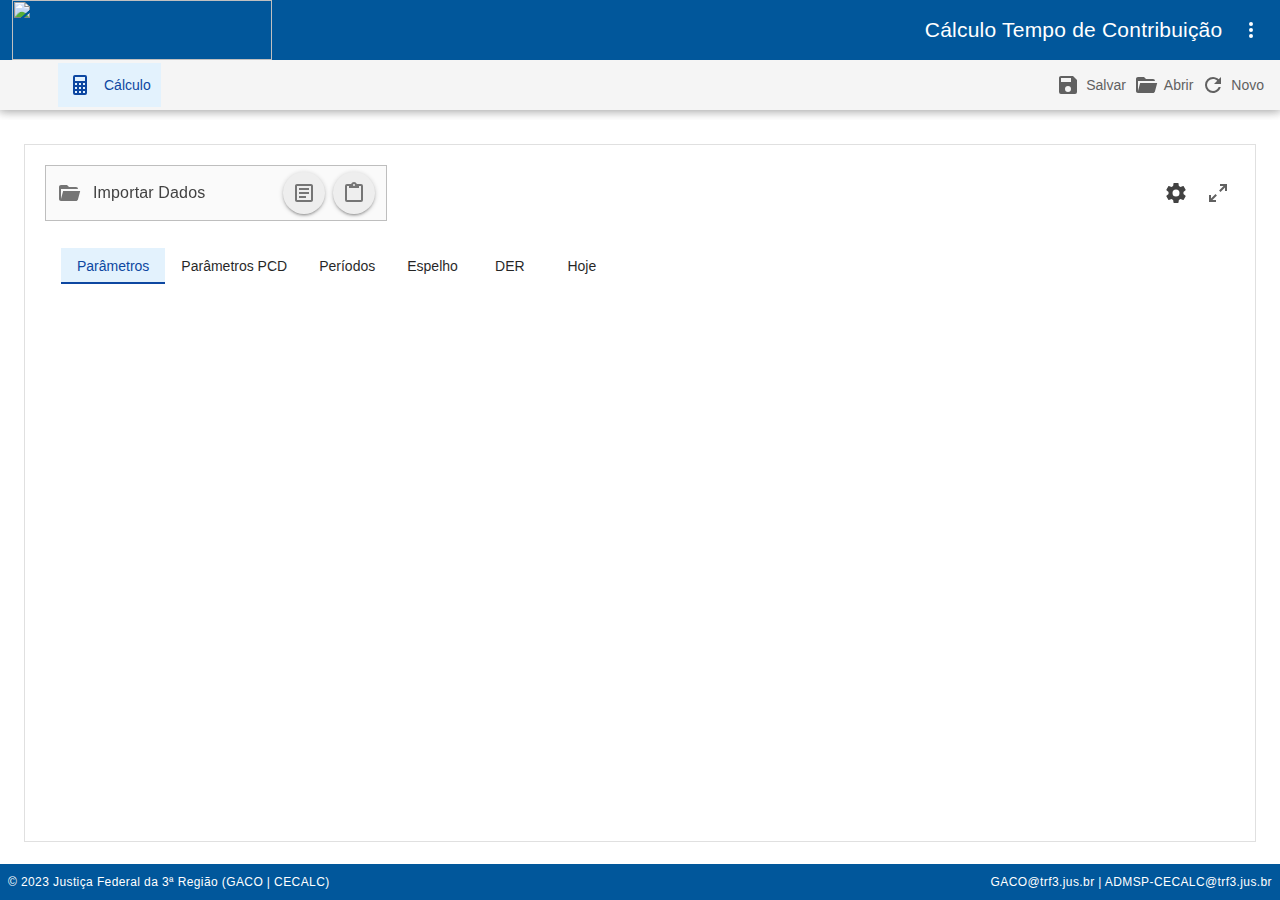
==== index.html @ f508c833 "Atualização" ====
<!DOCTYPE html>
<html  lang="en-US" dir="ltr">
<head><meta charset="utf-8">
<meta name="viewport" content="width=device-width, initial-scale=1">
<link rel="preload" as="fetch" crossorigin="anonymous" href="/teste/_payload.json">
<style>.cecalc-planilha-celula-booleana[data-v-ed1c78bf]{align-items:center;cursor:pointer;display:inline-flex;justify-content:center}</style>
<style>@charset "UTF-8";.cecalc-planilha-celula-opcoes-selecionada[data-v-cf69ca9e]{align-items:center;cursor:pointer;display:inline-flex;justify-content:space-between}.cecalc-planilha-celula-opcoes-selecionada .placeholder[data-v-cf69ca9e]{color:#757575}.cecalc-planilha-celula-opcoes-selecionada .placeholder[data-v-cf69ca9e]:after{content:"-"}.cecalc-planilha-celula-opcoes-selecionada .icone-editar[data-v-cf69ca9e]:before{background-color:#eee;border:1px solid #bdbdbd;color:#757575;content:"☰";cursor:pointer;display:inline-block;font-size:.7rem;height:1.2rem;line-height:1rem;margin-left:.5rem;margin-top:-.2rem;padding:.1rem .2rem;text-align:center;vertical-align:middle;width:1.5rem}div.cecalc-planilha-celula-opcoes-menu[data-v-cf69ca9e]{background-color:#f9f9f9;border-radius:0;box-shadow:0 2px 4px 0 rgba(0,0,0,.2);margin:0;overflow-y:auto;padding:0;position:fixed;z-index:10}div.cecalc-planilha-celula-opcoes-menu ul[data-v-cf69ca9e]{margin:0;padding:0}div.cecalc-planilha-celula-opcoes-menu ul li[data-v-cf69ca9e]{align-items:center;cursor:pointer;display:flex;float:left;margin:0;outline:none;padding:4px 8px;text-align:left;width:100%}div.cecalc-planilha-celula-opcoes-menu ul li[data-v-cf69ca9e]:focus,div.cecalc-planilha-celula-opcoes-menu ul li[data-v-cf69ca9e]:hover{background-color:#e0e0e0}div.cecalc-planilha-celula-opcoes-menu ul li .placeholder[data-v-cf69ca9e]{color:#757575}div.cecalc-planilha-celula-opcoes-menu ul li .placeholder[data-v-cf69ca9e]:after{content:"- nenhuma -"}</style>
<style>.cecalc-input-container[data-v-a390fe33]{height:100%;margin:0;padding:0;position:relative;width:100%}.cecalc-input-container .cecalc-input[data-v-a390fe33]{background-color:#fff;border:none;box-sizing:border-box;height:100%;margin:0;outline:none;padding:0;width:100%}.cecalc-input-container .cecalc-input.erro[data-v-a390fe33]{background-color:#feebee}.cecalc-input-container .cecalc-mensagem-erro[data-v-a390fe33]{color:#b31622;font-size:xx-small;margin:-8px 0 0;padding:0;position:absolute;right:0;top:100%}</style>
<style>@charset "UTF-8";td.erro[data-v-e3ed553c]{background:#feebee!important}td.erro div[data-v-e3ed553c]{background:#feebee;color:#bd001d;font-weight:700;outline:none;position:relative;text-align:left}td.erro div[data-v-e3ed553c]:after{content:"◥";margin-right:-1px;margin-top:-5px;position:absolute;right:0;top:0}td.editando[data-v-e3ed553c]{background:#fff!important;position:relative}</style>
<style>.item-menu[data-v-ee2a66df]:hover{background-color:#e0e0e0}</style>
<style>@charset "UTF-8";div.cecalc-planilha-externo{overflow:visible}div.cecalc-planilha-container{--cecalc-planilha-font-family:arial,helvetica,sans-serif;--cecal-planilha-font-size:0.75rem;--cecalc-planilha-borda-cor:rgba(0,0,0,.12);--cecalc-planilha-borda-espessura:1px;--cecalc-planilha-th-simples-bg:#f0f0f0;--cecalc-planilha-th-simples-txt:#000;--cecalc-planilha-th-coluna-editavel-bg:#6cb5f4;--cecalc-planilha-th-coluna-editavel-txt:#000;--cecalc-planilha-th-coluna-calculada-bg:#fcb755;--cecalc-planilha-th-coluna-calculada-txt:#000;--cecalc-planilha-td-coluna-editavel-bg-par:#bddefa;--cecalc-planilha-td-coluna-editavel-bg-impar:#e4f2fd;--cecalc-planilha-td-coluna-editavel-txt:#000;--cecalc-planilha-td-coluna-calculada-bg-par:#fde0b4;--cecalc-planilha-td-coluna-calculada-bg-impar:#fef3e1;--cecalc-planilha-td-coluna-calculada-txt:#000;--cecalc-planilha-td-simples-bg-par:#eee;--cecalc-planilha-td-simples-bg-impar:#fafafa;--cecalc-planilha-td-simples-txt:#000;--cecalc-planilha-td-desconsiderado-bg-par:#bdbdbd;--cecalc-planilha-td-desconsiderado-bg-impar:#bdbdbd;--cecalc-planilha-td-desconsiderado-txt:#000;--cecalc-planilha-td-desabilitado-bg-par:#fafafa;--cecalc-planilha-td-desabilitado-bg-impar:#fafafa;--cecalc-planilha-td-desabilitado-txt:#bdbdbd;--cecalc-planilha-td-valor-modificado-bg:#fdeb4b;--cecalc-planilha-td-valor-modificado-txt:#000;--cecalc-planilha-td-valor-incluido-bg:#c7ff2e;--cecalc-planilha-td-valor-incluido-txt:#000;--cecalc-planilha-td-atencao-bg:#fef3e1;--cecalc-planilha-td-atencao-txt:#000;--cecalc-planilha-td-verificado-bg:#e8f5e9;--cecalc-planilha-td-verificado-txt:#000;--cecalc-planilha-selecionado-bg:#94caf7;--caixa-selecao-borda-cor:#165799;--caixa-selecao-borda-espessura:4px;--mascara-celula-ativa-width:0px;--mascara-celula-ativa-height:0px;box-sizing:border-box;margin:0;max-width:100%;overflow:scroll;padding:0;position:relative;z-index:0}div.cecalc-planilha-container table{background:#fff;border-collapse:separate;border-left:var(--cecalc-planilha-borda-espessura) solid var(--cecalc-planilha-borda-cor);border-spacing:0;font-family:var(--cecalc-planilha-font-family);font-size:var(--cecal-planilha-font-size);margin:0;padding:0;table-layout:fixed;-webkit-user-select:none;-moz-user-select:none;user-select:none}div.cecalc-planilha-container table tbody tr th,div.cecalc-planilha-container table tfoot tr th,div.cecalc-planilha-container table thead tr th{background:var(--cecalc-planilha-th-simples-bg);color:var(--cecalc-planilha-th-simples-txt);cursor:pointer;padding:4px 8px;text-align:center;white-space:nowrap}div.cecalc-planilha-container table thead tr th{border-top:var(--cecalc-planilha-borda-espessura) solid var(--cecalc-planilha-borda-cor)}div.cecalc-planilha-container table tbody tr th,div.cecalc-planilha-container table tfoot tr th,div.cecalc-planilha-container table thead tr th{border-bottom:var(--cecalc-planilha-borda-espessura) solid var(--cecalc-planilha-borda-cor);border-right:var(--cecalc-planilha-borda-espessura) solid var(--cecalc-planilha-borda-cor)}div.cecalc-planilha-container table tbody tr th,div.cecalc-planilha-container table tfoot tr th{font-weight:400}div.cecalc-planilha-container table tbody tr td,div.cecalc-planilha-container table tfoot tr td{background:var(--cecalc-planilha-th-simples-bg);border-bottom:var(--cecalc-planilha-borda-espessura) solid var(--cecalc-planilha-borda-cor);border-right:var(--cecalc-planilha-borda-espessura) solid var(--cecalc-planilha-borda-cor);color:var(--cecalc-planilha-td-simples-txt);cursor:default;outline:none;padding:4px 8px;text-align:center;white-space:nowrap}div.cecalc-planilha-container table tbody tr td.cecalc-planilha-coluna-editavel,div.cecalc-planilha-container table tfoot tr td.cecalc-planilha-coluna-editavel{padding:0}div.cecalc-planilha-container table tbody tr td.cecalc-planilha-coluna-editavel div,div.cecalc-planilha-container table tfoot tr td.cecalc-planilha-coluna-editavel div{box-sizing:border-box;height:100%;padding:4px 8px;width:100%}div.cecalc-planilha-container table tbody tr td.cecalc-planilha-coluna-editavel div:focus,div.cecalc-planilha-container table tfoot tr td.cecalc-planilha-coluna-editavel div:focus{outline:none}div.cecalc-planilha-container table tfoot tr td.ativa,div.cecalc-planilha-container table tfoot tr td.ativa input{background-color:#e4f2fd!important}div.cecalc-planilha-container thead tr th{position:sticky;top:0;z-index:2}div.cecalc-planilha-container thead tr th.cecalc-planilha-coluna-fixa{left:0;position:sticky;z-index:3}div.cecalc-planilha-container tbody tr th.cecalc-planilha-coluna-fixa,div.cecalc-planilha-container tfoot tr th.cecalc-planilha-coluna-fixa{left:0;position:sticky;z-index:2}div.cecalc-planilha-container thead tr th:first-of-type{color:#bdbdbd;font-size:1rem;line-height:1rem;padding:2px 4px;text-align:right;vertical-align:bottom}div.cecalc-planilha-container thead tr th:first-of-type:after{content:"◢"}div.cecalc-planilha-container thead tr th:first-of-type:hover{color:#9e9e9e}div.cecalc-planilha-container thead tr th.cecalc-planilha-coluna-editavel{background-color:var(--cecalc-planilha-th-coluna-editavel-bg);color:var(--cecalc-planilha-th-coluna-editavel-txt)}div.cecalc-planilha-container thead tr th.cecalc-planilha-coluna-calculada{background-color:var(--cecalc-planilha-th-coluna-calculada-bg);color:var(--cecalc-planilha-th-coluna-calculada-txt)}div.cecalc-planilha-container tbody tr th:first-of-type,div.cecalc-planilha-container tfoot tr th:first-of-type{min-width:20px;text-align:right}div.cecalc-planilha-container tbody tr:nth-child(2n) td{background-color:var(--cecalc-planilha-td-simples-bg-par)}div.cecalc-planilha-container tbody tr:nth-child(2n) td.cecalc-planilha-coluna-editavel{background-color:var(--cecalc-planilha-td-coluna-editavel-bg-par);color:var(--cecalc-planilha-td-coluna-editavel-txt)}div.cecalc-planilha-container tbody tr:nth-child(2n) td.cecalc-planilha-coluna-calculada{background-color:var(--cecalc-planilha-td-coluna-calculada-bg-par);color:var(--cecalc-planilha-td-coluna-calculada-txt)}div.cecalc-planilha-container tbody tr:nth-child(2n) td.cecalc-planilha-celula-nao-editavel{background-color:var(--cecalc-planilha-td-simples-bg-par);color:var(--cecalc-planilha-td-simples-txt)}div.cecalc-planilha-container tbody tr:nth-child(2n) td.cecalc-planilha-celula-valor-modificado{background-color:var(--cecalc-planilha-td-valor-modificado-bg)!important;color:var(--cecalc-planilha-td-valor-modificado-txt)!important}div.cecalc-planilha-container tbody tr:nth-child(2n) td.cecalc-planilha-celula-valor-incluido{background-color:var(--cecalc-planilha-td-valor-incluido-bg);color:var(--cecalc-planilha-td-valor-incluido-txt)}div.cecalc-planilha-container tbody tr:nth-child(2n) td.cecalc-planilha-celula-desconsiderada{background-color:var(--cecalc-planilha-td-desconsiderado-bg-par);color:var(--cecalc-planilha-td-desconsiderado-txt)}div.cecalc-planilha-container tbody tr:nth-child(2n) td.cecalc-planilha-celula-desabilitada{background-color:var(--cecalc-planilha-td-desabilitado-bg-par);color:var(--cecalc-planilha-td-desabilitado-txt);text-decoration:line-through}div.cecalc-planilha-container tbody tr:nth-child(odd) td{background-color:var(--cecalc-planilha-td-simples-bg-impar)}div.cecalc-planilha-container tbody tr:nth-child(odd) td.cecalc-planilha-coluna-editavel{background-color:var(--cecalc-planilha-td-coluna-editavel-bg-impar);color:var(--cecalc-planilha-td-coluna-editavel-txt)}div.cecalc-planilha-container tbody tr:nth-child(odd) td.cecalc-planilha-coluna-calculada{background-color:var(--cecalc-planilha-td-coluna-calculada-bg-impar);color:var(--cecalc-planilha-td-coluna-calculada-txt)}div.cecalc-planilha-container tbody tr:nth-child(odd) td.cecalc-planilha-celula-nao-editavel{background-color:var(--cecalc-planilha-td-simples-bg-impar);color:var(--cecalc-planilha-td-simples-txt)}div.cecalc-planilha-container tbody tr:nth-child(odd) td.cecalc-planilha-celula-valor-modificado{background-color:var(--cecalc-planilha-td-valor-modificado-bg)!important;color:var(--cecalc-planilha-td-valor-modificado-txt)!important}div.cecalc-planilha-container tbody tr:nth-child(odd) td.cecalc-planilha-celula-valor-incluido{background-color:var(--cecalc-planilha-td-valor-incluido-bg);color:var(--cecalc-planilha-td-valor-incluido-txt)}div.cecalc-planilha-container tbody tr:nth-child(odd) td.cecalc-planilha-celula-desconsiderada{background-color:var(--cecalc-planilha-td-desconsiderado-bg-impar);color:var(--cecalc-planilha-td-desconsiderado-txt)}div.cecalc-planilha-container tbody tr:nth-child(odd) td.cecalc-planilha-celula-desabilitada{background-color:var(--cecalc-planilha-td-desabilitado-bg-impar);color:var(--cecalc-planilha-td-desabilitado-txt);text-decoration:line-through}div.cecalc-planilha-container tbody tr td.cecalc-planilha-celula-atencao,div.cecalc-planilha-container tbody tr th.cecalc-planilha-celula-atencao{background-color:var(--cecalc-planilha-td-atencao-bg);color:var(--cecalc-planilha-td-atencao-txt)}div.cecalc-planilha-container tbody tr td.cecalc-planilha-celula-atencao.incluir-icone:after,div.cecalc-planilha-container tbody tr th.cecalc-planilha-celula-atencao.incluir-icone:after{content:" ✸"}div.cecalc-planilha-container tbody tr td.cecalc-planilha-celula-verificada,div.cecalc-planilha-container tbody tr th.cecalc-planilha-celula-verificada{background-color:var(--cecalc-planilha-td-verificado-bg);color:var(--cecalc-planilha-td-verificada-txt)}div.cecalc-planilha-container tbody tr td.cecalc-planilha-celula-verificada.incluir-icone:after,div.cecalc-planilha-container tbody tr th.cecalc-planilha-celula-verificada.incluir-icone:after{content:" ✓"}div.cecalc-planilha-container tbody tr td.cecalc-planilha-celula-valor-elevado.incluir-icone:after,div.cecalc-planilha-container tbody tr th.cecalc-planilha-celula-valor-elevado.incluir-icone:after{content:" ◥"}div.cecalc-planilha-container tbody tr td.cecalc-planilha-celula-valor-limitado.incluir-icone:after,div.cecalc-planilha-container tbody tr th.cecalc-planilha-celula-valor-limitado.incluir-icone:after{content:" ◢"}div.cecalc-planilha-container tfoot tr:first-of-type td{background:var(--cecalc-planilha-th-simples-bg);border-bottom:var(--cecalc-planilha-borda-espessura) solid var(--cecalc-planilha-borda-cor);border-right:var(--cecalc-planilha-borda-espessura) solid var(--cecalc-planilha-borda-cor);color:var(--cecalc-planilha-th-simples-txt);font-weight:400;padding:8px 16px;text-align:center;white-space:nowrap}div.cecalc-planilha-container tfoot tr:nth-child(2) td,div.cecalc-planilha-container tfoot tr:nth-child(2) th{border-bottom:2px solid var(--caixa-selecao-borda-cor);border-top:2px solid var(--caixa-selecao-borda-cor)}div.cecalc-planilha-container tfoot tr:nth-child(2) td{background-color:var(--cecalc-planilha-td-simples-bg-par)}div.cecalc-planilha-container tfoot tr:nth-child(2) td.cecalc-planilha-coluna-editavel{background-color:var(--cecalc-planilha-td-coluna-editavel-bg-par);color:var(--cecalc-planilha-td-coluna-editavel-txt)}div.cecalc-planilha-container tfoot tr:nth-child(2) td.cecalc-planilha-coluna-calculada{background-color:var(--cecalc-planilha-td-coluna-calculada-bg-par);color:var(--cecalc-planilha-td-coluna-calculada-txt)}div.cecalc-planilha-container div.cecalc-caixa-selecao{background-color:transparent;border:var(--caixa-selecao-borda-espessura) solid var(--caixa-selecao-borda-cor);border-radius:0;box-sizing:border-box;height:0;left:0;margin:0;outline:1px solid #fff;outline-offset:-5px;padding:0;pointer-events:none;position:absolute;top:0;width:0;z-index:1}div.cecalc-planilha-container div.cecalc-caixa-selecao div.cecalc-mascara-celula-ativa{background-color:rgba(0,0,0,.25);box-sizing:border-box;height:0;left:2px;margin:0;opacity:.8;padding:0;position:absolute;top:2px;width:0;z-index:3}div.cecalc-planilha-container div.cecalc-caixa-selecao div.cecalc-alca-caixa-selecao{background-color:var(--caixa-selecao-borda-cor);border:1px solid #fff;bottom:-6px;box-sizing:border-box;cursor:crosshair;height:9px;margin:0;padding:0;pointer-events:all;position:absolute;right:-7px;width:9px}div.cecalc-planilha-container div.cecalc-caixa-selecao.copia-ativa{animation:border-dance .5s linear infinite;background:linear-gradient(90deg,var(--caixa-selecao-borda-cor) 50%,transparent 50%),linear-gradient(90deg,var(--caixa-selecao-borda-cor) 50%,transparent 50%),linear-gradient(0deg,var(--caixa-selecao-borda-cor) 50%,transparent 50%),linear-gradient(0deg,var(--caixa-selecao-borda-cor) 50%,transparent 50%);background-position:0 0,100% 100%,0 100%,100% 0;background-repeat:repeat-x,repeat-x,repeat-y,repeat-y;background-size:15px 2px,15px 2px,2px 15px,2px 15px;border:none}div.cecalc-planilha-container div.cecalc-caixa-selecao.copia-ativa div.cecalc-mascara-celula-ativa{left:5px;top:5px}div.cecalc-planilha-container div.cecalc-caixa-selecao.copia-ativa div.cecalc-alca-caixa-selecao{visibility:hidden}@keyframes border-dance{0%{background-position:0 0,100% 100%,0 100%,100% 0}to{background-position:left 15px top,right 15px bottom,left bottom 15px,right top 15px}}</style>
<style>.caixa-colagem[data-v-4b4b771a]{border:1px solid #e0e0e0;font-family:monospace;font-size:small;height:250px;outline:none!important;resize:none;width:250px}</style>
<style>.cecalc-relatorio-logo-container{align-items:center;border-bottom:1px solid #616161;display:flex;flex-direction:row;font-size:.75rem;justify-content:space-between;padding:4px 8px 8px 4px}.cecalc-relatorio-logo-container .cecalc-relatorio-logo-esquerda{align-items:center;display:flex;flex-direction:row;justify-content:flex-start}.cecalc-relatorio-logo-container .cecalc-relatorio-logo-esquerda img{height:auto;margin-right:.5rem;width:3rem}.cecalc-relatorio-logo-container .cecalc-relatorio-logo-esquerda .cecalc-relatorio-titulo-logo-texto{display:flex;flex-direction:column}</style>
<style>.cecalc-relatorio-titulo-container{align-items:center;display:flex;flex-direction:row;font-size:1.2rem;font-weight:500;justify-content:center;margin:1rem;text-align:center}</style>
<style>.cecalc-relatorio-bloco-container{padding:8px 16px}.cecalc-relatorio-bloco-container .cecalc-relatorio-bloco-titulo{font-weight:700;margin-bottom:.5rem;padding:2px 8px 0 0}.cecalc-relatorio-bloco-container .cecalc-relatorio-bloco{display:flex;flex-direction:row}.cecalc-relatorio-bloco-container .cecalc-relatorio-bloco .cecalc-relatorio-bloco-chave{color:#424242;display:flex;flex-direction:column;flex-shrink:1;font-weight:100;text-align:left}.cecalc-relatorio-bloco-container .cecalc-relatorio-bloco .cecalc-relatorio-bloco-pontos{border-bottom:1px dotted #bdbdbd;flex-grow:1;height:.85rem;margin:0 2px}.cecalc-relatorio-bloco-container .cecalc-relatorio-bloco .cecalc-relatorio-bloco-valor{color:#424242;display:flex;flex-direction:column;flex-shrink:1;font-weight:700;margin-left:4px;text-align:right}</style>
<style>.cecalc-relatorio-secao-container{border:1px solid #616161;font-size:.75rem;margin:.5rem}.cecalc-relatorio-secao-container .cecalc-relatorio-secao-titulo{background-color:#eee;font-weight:700;padding:8px 16px}.cecalc-relatorio-secao-container .cecalc-relatorio-secao-blocos{align-items:flex-start;display:flex;flex-flow:row wrap;justify-content:space-around;padding:8px 16px}.cecalc-relatorio-secao-bloco-chave{display:flex;flex-direction:column;text-align:right}.cecalc-relatorio-secao-bloco-valor{display:flex;flex-direction:column;font-weight:700;text-align:left}</style>
<style>.cecalc-relatorio-subtitulo{font-size:1rem;font-weight:700;margin:1rem .5rem;padding:4px 8px}</style>
<style>@charset "UTF-8";table.cecalc-relatorio-tabela{--cecalc-relatorio-tabela-font-family:arial,helvetica,sans-serif;--cecal-relatorio-tabela-font-size:0.75rem;--cecalc-relatorio-tabela-borda-cor:rgba(0,0,0,.12);--cecalc-relatorio-tabela-borda-espessura:1px;--cecalc-relatorio-tabela-th-bg:#bddefa;--cecalc-relatorio-tabela-th-txt:#000;--cecalc-relatorio-tabela-td-bg-par:#eee;--cecalc-relatorio-tabela-td-bg-impar:#fafafa;--cecalc-relatorio-tabela-td-txt:#000;--cecalc-relatorio-tabela-td-desabilitado-bg:#fafafa;--cecalc-relatorio-tabela-td-desabilitado-txt:#bdbdbd;--cecalc-relatorio-tabela-td-desconsiderado-bg:#bdbdbd;--cecalc-relatorio-tabela-td-desconsiderado-txt:#000;--cecalc-relatorio-tabela-td-atencao-bg:#fdebee;--cecalc-relatorio-tabela-td-atencao-txt:#b02822;--cecalc-relatorio-tabela-td-valor-modificado-bg:#fdf9c5;--cecalc-relatorio-tabela-td-valor-modificado-txt:#000;--cecalc-relatorio-tabela-tabela-td-valor-incluido-bg:#eff4c4;--cecalc-relatorio-tabela-tabela-td-valor-incluido-txt:#000;background:#fff;border-collapse:separate;border-left:var(--cecalc-relatorio-tabela-borda-espessura) solid var(--cecalc-relatorio-tabela-borda-cor);border-spacing:0;font-family:var(--cecalc-relatorio-tabela-font-family);font-size:var(--cecal-relatorio-tabela-font-size);margin:.5rem;max-width:100%;padding:0;table-layout:fixed;-webkit-user-select:none;-moz-user-select:none;user-select:none}table.cecalc-relatorio-tabela thead tr th{background:var(--cecalc-relatorio-tabela-th-bg);border-bottom:var(--cecalc-relatorio-tabela-borda-espessura) solid var(--cecalc-relatorio-tabela-borda-cor);border-right:var(--cecalc-relatorio-tabela-borda-espessura) solid var(--cecalc-relatorio-tabela-borda-cor);border-top:var(--cecalc-relatorio-tabela-borda-espessura) solid var(--cecalc-relatorio-tabela-borda-cor);color:var(--cecalc-relatorio-tabela-th-txt);padding:4px 8px;text-align:center;white-space:nowrap}table.cecalc-relatorio-tabela thead tr th .cecalc-relatorio-cabecalho-grupo{align-items:center;display:flex;flex-direction:column;justify-content:space-between;text-align:center}table.cecalc-relatorio-tabela thead tr th .cecalc-relatorio-cabecalho-grupo>div:first-child{border-bottom:var(--cecalc-relatorio-tabela-borda-espessura) solid var(--cecalc-relatorio-tabela-borda-cor);padding:1px 2px;width:100%}table.cecalc-relatorio-tabela thead tr th .cecalc-relatorio-cabecalho-grupo div:nth-child(2){align-items:center;display:flex;flex-direction:row;justify-content:space-between;text-align:center}table.cecalc-relatorio-tabela thead tr th .cecalc-relatorio-cabecalho-grupo div:nth-child(2) div{padding:1px 2px;text-align:center}table.cecalc-relatorio-tabela thead tr th .cecalc-relatorio-cabecalho-grupo div:nth-child(2) div.cecalc-relatorio-cabecalho-grupo-separador{border-left:var(--cecalc-relatorio-tabela-borda-espessura) solid var(--cecalc-relatorio-tabela-borda-cor);height:1rem;margin:0 2px;padding:0;width:0}table.cecalc-relatorio-tabela tbody tr:nth-child(2n) td,table.cecalc-relatorio-tabela tfoot tr:nth-child(2n) td{background-color:var(--cecalc-relatorio-tabela-td-bg-par);color:var(--cecalc-relatorio-tabela-td-txt)}table.cecalc-relatorio-tabela tbody tr:nth-child(odd) td,table.cecalc-relatorio-tabela tfoot tr:nth-child(odd) td{background-color:var(--cecalc-relatorio-tabela-td-bg-impar);color:var(--cecalc-relatorio-tabela-td-txt)}table.cecalc-relatorio-tabela tbody tr td,table.cecalc-relatorio-tabela tfoot tr td{border-bottom:var(--cecalc-relatorio-tabela-borda-espessura) solid var(--cecalc-relatorio-tabela-borda-cor);border-right:var(--cecalc-relatorio-tabela-borda-espessura) solid var(--cecalc-relatorio-tabela-borda-cor);color:var(--cecalc-planilha-td-simples-txt);outline:none;overflow:hidden;padding:4px 8px;text-overflow:ellipsis;white-space:nowrap}table.cecalc-relatorio-tabela tbody tr td.cecalc-relatorio-tabela-celula-gradacao,table.cecalc-relatorio-tabela tfoot tr td.cecalc-relatorio-tabela-celula-gradacao{position:relative}table.cecalc-relatorio-tabela tbody tr td.cecalc-relatorio-tabela-celula-gradacao.alta:after,table.cecalc-relatorio-tabela tfoot tr td.cecalc-relatorio-tabela-celula-gradacao.alta:after{color:#d10013;content:"◥";font-size:16px;margin-right:-1px;margin-top:-6px;position:absolute;right:0;text-align:"left";top:0;vertical-align:middle}table.cecalc-relatorio-tabela tbody tr td.cecalc-relatorio-tabela-celula-gradacao.media:after,table.cecalc-relatorio-tabela tfoot tr td.cecalc-relatorio-tabela-celula-gradacao.media:after{color:#f17e28;content:"◥";font-size:16px;margin-right:-1px;margin-top:-6px;position:absolute;right:0;text-align:"left";top:0;vertical-align:middle}table.cecalc-relatorio-tabela tbody tr td.cecalc-relatorio-tabela-celula-gradacao.baixa:after,table.cecalc-relatorio-tabela tfoot tr td.cecalc-relatorio-tabela-celula-gradacao.baixa:after{color:#356922;content:"◥";font-size:16px;margin-right:-1px;margin-top:-6px;position:absolute;right:0;text-align:"left";top:0;vertical-align:middle}table.cecalc-relatorio-tabela tbody tr td.cecalc-relatorio-tabela-celula-valor-modificado,table.cecalc-relatorio-tabela tfoot tr td.cecalc-relatorio-tabela-celula-valor-modificado{background-color:var(--cecalc-relatorio-tabela-td-valor-modificado-bg);color:var(--cecalc-relatorio-tabela-td-valor-modificado-txt)}table.cecalc-relatorio-tabela tbody tr td.cecalc-relatorio-tabela-celula-valor-incluido,table.cecalc-relatorio-tabela tfoot tr td.cecalc-relatorio-tabela-celula-valor-incluido{background-color:var(--cecalc-relatorio-tabela-tabela-td-valor-incluido-bg);color:var(--cecalc-relatorio-tabela-tabela-td-valor-incluido-txt)}table.cecalc-relatorio-tabela tbody tr td.cecalc-relatorio-tabela-celula-atencao,table.cecalc-relatorio-tabela tfoot tr td.cecalc-relatorio-tabela-celula-atencao{background-color:var(--cecalc-relatorio-tabela-td-atencao-bg)!important;color:var(--cecalc-relatorio-tabela-td-atencao-txt)!important}table.cecalc-relatorio-tabela tbody tr td.cecalc-relatorio-tabela-celula-desconsiderada,table.cecalc-relatorio-tabela tfoot tr td.cecalc-relatorio-tabela-celula-desconsiderada{background-color:var(--cecalc-relatorio-tabela-td-desconsiderado-bg)!important;color:var(--cecalc-relatorio-tabela-td-desconsiderado-txt)!important}table.cecalc-relatorio-tabela tbody tr td.cecalc-relatorio-tabela-celula-desabilitada,table.cecalc-relatorio-tabela tfoot tr td.cecalc-relatorio-tabela-celula-desabilitada{background-color:var(--cecalc-relatorio-tabela-td-desabilitado-bg);color:var(--cecalc-relatorio-tabela-td-desabilitado-txt);text-decoration:line-through}table.cecalc-relatorio-tabela tbody tr td div.cecalc-relatorio-grupo,table.cecalc-relatorio-tabela tfoot tr td div.cecalc-relatorio-grupo{align-items:center;display:flex;flex-direction:row;justify-content:space-between;text-align:right;width:100%}table.cecalc-relatorio-tabela tbody tr td div.cecalc-relatorio-grupo div.cecalc-relatorio-grupo-item,table.cecalc-relatorio-tabela tfoot tr td div.cecalc-relatorio-grupo div.cecalc-relatorio-grupo-item{text-align:right;width:1rem}</style>
<style>.vue-advanced-cropper{direction:ltr;max-height:100%;max-width:100%;position:relative;text-align:center;-webkit-user-select:none;-moz-user-select:none;user-select:none}.vue-advanced-cropper__stretcher{max-height:100%;max-width:100%;pointer-events:none;position:relative}.vue-advanced-cropper__image{max-width:none!important;position:absolute;transform-origin:center;-webkit-user-select:none;-moz-user-select:none;user-select:none}.vue-advanced-cropper__background,.vue-advanced-cropper__foreground{background:#000;left:50%;opacity:1;position:absolute;top:50%;transform:translate(-50%,-50%)}.vue-advanced-cropper__foreground{opacity:.5}.vue-advanced-cropper__boundaries{left:50%;opacity:1;position:absolute;top:50%;transform:translate(-50%,-50%)}.vue-advanced-cropper__cropper-wrapper{height:100%;width:100%}.vue-advanced-cropper__image-wrapper{height:100%;overflow:hidden;position:absolute;width:100%}.vue-advanced-cropper__stencil-wrapper{position:absolute}.vue-handler-wrapper{height:30px;position:absolute;transform:translate(-50%,-50%);width:30px}.vue-handler-wrapper__draggable{align-items:center;display:flex;height:100%;justify-content:center;width:100%}.vue-handler-wrapper--west-north{cursor:nw-resize}.vue-handler-wrapper--north{cursor:n-resize}.vue-handler-wrapper--east-north{cursor:ne-resize}.vue-handler-wrapper--east{cursor:e-resize}.vue-handler-wrapper--east-south{cursor:se-resize}.vue-handler-wrapper--south{cursor:s-resize}.vue-handler-wrapper--west-south{cursor:sw-resize}.vue-handler-wrapper--west{cursor:w-resize}.vue-handler-wrapper--disabled{cursor:auto}.vue-line-wrapper{align-items:center;background:none;display:flex;justify-content:center;position:absolute}.vue-line-wrapper--north,.vue-line-wrapper--south{height:12px;left:0;transform:translateY(-50%);width:100%}.vue-line-wrapper--north{cursor:n-resize;top:0}.vue-line-wrapper--south{cursor:s-resize;top:100%}.vue-line-wrapper--east,.vue-line-wrapper--west{height:100%;top:0;transform:translateX(-50%);width:12px}.vue-line-wrapper--east{cursor:e-resize;left:100%}.vue-line-wrapper--west{cursor:w-resize;left:0}.vue-line-wrapper--disabled{cursor:auto}.vue-bounding-box{height:100%;position:relative;width:100%}.vue-bounding-box__handler{position:absolute}.vue-bounding-box__handler--west-north{left:0;top:0}.vue-bounding-box__handler--north{left:50%;top:0}.vue-bounding-box__handler--east-north{left:100%;top:0}.vue-bounding-box__handler--east{left:100%;top:50%}.vue-bounding-box__handler--east-south{left:100%;top:100%}.vue-bounding-box__handler--south{left:50%;top:100%}.vue-bounding-box__handler--west-south{left:0;top:100%}.vue-bounding-box__handler--west{left:0;top:50%}.vue-draggable-area{position:relative}.vue-preview-result{box-sizing:border-box;height:100%;overflow:hidden;position:absolute;width:100%}.vue-preview-result__wrapper{position:absolute}.vue-preview-result__image{max-width:none!important;pointer-events:none;position:relative;transform-origin:center;-webkit-user-select:none;-moz-user-select:none;user-select:none}.vue-simple-handler{background:#fff;display:block;height:10px;width:10px}.vue-simple-line{background:none;border:0 solid hsla(0,0%,100%,.3);transition:border .5s}.vue-simple-line--north,.vue-simple-line--south{height:0;width:100%}.vue-simple-line--east,.vue-simple-line--west{height:100%;width:0}.vue-simple-line--east{border-right-width:1px}.vue-simple-line--west{border-left-width:1px}.vue-simple-line--south{border-bottom-width:1px}.vue-simple-line--north{border-top-width:1px}.vue-simple-line--hover{border-color:#fff;opacity:1}.vue-preview{box-sizing:border-box;overflow:hidden;position:relative}.vue-preview--fill,.vue-preview__wrapper{height:100%;position:absolute;width:100%}.vue-preview__image{max-width:none!important;pointer-events:none;position:absolute;transform-origin:center;-webkit-user-select:none;-moz-user-select:none;user-select:none}.vue-rectangle-stencil{box-sizing:border-box}.vue-rectangle-stencil,.vue-rectangle-stencil__preview{height:100%;position:absolute;width:100%}.vue-rectangle-stencil--movable{cursor:move}.vue-circle-stencil{box-sizing:content-box;cursor:move;height:100%;position:absolute;width:100%}.vue-circle-stencil__preview{border-radius:50%;height:100%;position:absolute;width:100%}.vue-circle-stencil--movable{cursor:move}</style>
<style>div.cecalc-relatorio-imagem-container-externo{background-color:#525659;box-sizing:border-box;margin:0;max-height:100%;overflow:scroll;padding:0}</style>
<style>.scroll-content{height:100%;overflow:scroll;width:100%}@media print{*{print-color-adjust:exact!important;-webkit-print-color-adjust:exact!important}body{overflow:visible!important;position:static}.pagebreak{page-break-before:always}.pagebreak-avoid{-moz-column-break-inside:avoid;break-inside:avoid}thead{display:table-row-group}button,input{visibility:hidden}}.cecalc-demonstrativo-pagina-container{align-items:safe start;background-color:#fff;display:flex;height:auto;justify-content:safe center;padding:0 0 20px;position:relative;width:100%}.cecalc-demonstrativo-pagina-container .cecalc-demonstrativo-pagina{box-shadow:0 4px 8px 0 rgba(0,0,0,.2),0 6px 20px 0 rgba(0,0,0,.19);padding:.5cm;width:21cm}.cecalc-demonstrativo-pagina-container.paisagem .cecalc-demonstrativo-pagina{width:29.7cm}.cecalc-demonstrativo-pagina-container .cecalc-demonstrativo-pagina-botao-container{height:0;margin-top:0;position:sticky;top:0;z-index:2}</style>
<style>@keyframes fadeIn{0%{opacity:0}to{opacity:1}}.fadeIn{animation-name:fadeIn}@keyframes fadeOut{0%{opacity:1}to{opacity:0}}.fadeOut{animation-name:fadeOut}</style>
<style>*,:after,:before{-webkit-tap-highlight-color:transparent;-moz-tap-highlight-color:transparent;box-sizing:inherit}#q-app,body,html{direction:ltr;width:100%}body.platform-ios.within-iframe,body.platform-ios.within-iframe #q-app{min-width:100%;width:100px}body,html{box-sizing:border-box;margin:0}article,aside,details,figcaption,figure,footer,header,main,menu,nav,section,summary{display:block}abbr[title]{border-bottom:none;text-decoration:underline;-webkit-text-decoration:underline dotted;text-decoration:underline dotted}img{border-style:none}code,kbd,pre,samp{font-family:monospace,monospace;font-size:1em}hr{box-sizing:content-box;height:0;overflow:visible}button,input,optgroup,select,textarea{font:inherit;font-family:inherit;margin:0}optgroup{font-weight:700}button,input,select{overflow:visible;text-transform:none}button::-moz-focus-inner,input::-moz-focus-inner{border:0;padding:0}button:-moz-focusring,input:-moz-focusring{outline:1px dotted ButtonText}fieldset{padding:.35em .75em .625em}legend{box-sizing:border-box;color:inherit;display:table;max-width:100%;padding:0;white-space:normal}progress{vertical-align:baseline}textarea{overflow:auto}input[type=search]::-webkit-search-cancel-button,input[type=search]::-webkit-search-decoration{-webkit-appearance:none}.q-icon{word-wrap:normal;fill:currentColor;box-sizing:content-box;direction:ltr;flex-shrink:0;height:1em;letter-spacing:normal;line-height:1;position:relative;text-align:center;text-transform:none;white-space:nowrap;width:1em}.q-icon:after,.q-icon:before{align-items:center;display:flex!important;height:100%;justify-content:center;width:100%}.q-icon>img,.q-icon>svg{height:100%;width:100%}.material-icons,.material-icons-outlined,.material-icons-round,.material-icons-sharp,.material-symbols-outlined,.material-symbols-rounded,.material-symbols-sharp,.q-icon{align-items:center;cursor:inherit;display:inline-flex;font-size:inherit;justify-content:center;-webkit-user-select:none;user-select:none;vertical-align:middle}.q-panel,.q-panel>div{height:100%;width:100%}.q-panel-parent{overflow:hidden;position:relative}.q-loading-bar{background:#f44336;position:fixed;transition:transform .5s cubic-bezier(0,0,.2,1),opacity .5s;z-index:9998}.q-loading-bar--top{left:0;right:0;top:0;width:100%}.q-loading-bar--bottom{bottom:0;left:0;right:0;width:100%}.q-loading-bar--right{bottom:0;height:100%;right:0;top:0}.q-loading-bar--left{bottom:0;height:100%;left:0;top:0}.q-avatar{border-radius:50%;display:inline-block;font-size:48px;height:1em;position:relative;vertical-align:middle;width:1em}.q-avatar__content{font-size:.5em;line-height:.5em}.q-avatar img:not(.q-icon):not(.q-img__image),.q-avatar__content{border-radius:inherit;height:inherit;width:inherit}.q-avatar--square{border-radius:0}.q-badge{background-color:var(--q-primary);border-radius:4px;color:#fff;font-size:12px;font-weight:400;line-height:12px;min-height:12px;padding:2px 6px;vertical-align:baseline}.q-badge--single-line{white-space:nowrap}.q-badge--multi-line{word-wrap:break-word;word-break:break-all}.q-badge--floating{cursor:inherit;position:absolute;right:-3px;top:-4px}.q-badge--transparent{opacity:.8}.q-badge--outline{background-color:transparent;border:1px solid}.q-badge--rounded{border-radius:1em}.q-banner{background:#fff;min-height:54px;padding:8px 16px}.q-banner--top-padding{padding-top:14px}.q-banner__avatar{min-width:1px!important}.q-banner__avatar>.q-avatar{font-size:46px}.q-banner__avatar>.q-icon{font-size:40px}.q-banner__actions.col-auto,.q-banner__avatar:not(:empty)+.q-banner__content{padding-left:16px}.q-banner__actions.col-all .q-btn-item{margin:4px 0 0 4px}.q-banner--dense{min-height:32px;padding:8px}.q-banner--dense.q-banner--top-padding{padding-top:12px}.q-banner--dense .q-banner__avatar>.q-avatar,.q-banner--dense .q-banner__avatar>.q-icon{font-size:28px}.q-banner--dense .q-banner__actions.col-auto,.q-banner--dense .q-banner__avatar:not(:empty)+.q-banner__content{padding-left:8px}.q-bar{background:rgba(0,0,0,.2)}.q-bar>.q-icon{margin-left:2px}.q-bar>div,.q-bar>div+.q-icon{margin-left:8px}.q-bar>.q-btn{margin-left:2px}.q-bar>.q-btn:first-child,.q-bar>.q-icon:first-child,.q-bar>div:first-child{margin-left:0}.q-bar--standard{font-size:18px;height:32px;padding:0 12px}.q-bar--standard>div{font-size:16px}.q-bar--standard .q-btn{font-size:11px}.q-bar--dense{font-size:14px;height:24px;padding:0 8px}.q-bar--dense .q-btn{font-size:8px}.q-bar--dark{background:hsla(0,0%,100%,.15)}.q-breadcrumbs__el{color:inherit}.q-breadcrumbs__el-icon{font-size:125%}.q-breadcrumbs__el-icon--with-label{margin-right:8px}[dir=rtl] .q-breadcrumbs__separator .q-icon{transform:scaleX(-1)}.q-btn{align-items:stretch;background:transparent;border:0;color:inherit;cursor:default;display:inline-flex;flex-direction:column;font-size:14px;font-weight:500;height:auto;line-height:1.715em;min-height:2.572em;outline:0;padding:4px 16px;position:relative;text-align:center;text-decoration:none;text-transform:uppercase;vertical-align:middle;width:auto}.q-btn .q-icon,.q-btn .q-spinner{font-size:1.715em}.q-btn.disabled{opacity:.7!important}.q-btn:before{border-radius:inherit;bottom:0;box-shadow:0 1px 5px rgba(0,0,0,.2),0 2px 2px rgba(0,0,0,.14),0 3px 1px -2px rgba(0,0,0,.12);content:"";display:block;left:0;position:absolute;right:0;top:0}.q-btn--actionable{cursor:pointer}.q-btn--actionable.q-btn--standard:before{transition:box-shadow .3s cubic-bezier(.25,.8,.5,1)}.q-btn--actionable.q-btn--standard.q-btn--active:before,.q-btn--actionable.q-btn--standard:active:before{box-shadow:0 3px 5px -1px rgba(0,0,0,.2),0 5px 8px rgba(0,0,0,.14),0 1px 14px rgba(0,0,0,.12)}.q-btn--no-uppercase{text-transform:none}.q-btn--rectangle{border-radius:3px}.q-btn--outline{background:transparent!important}.q-btn--outline:before{border:1px solid}.q-btn--push{border-radius:7px}.q-btn--push:before{border-bottom:3px solid rgba(0,0,0,.15)}.q-btn--push.q-btn--actionable{transition:transform .3s cubic-bezier(.25,.8,.5,1)}.q-btn--push.q-btn--actionable:before{transition:border-width .3s cubic-bezier(.25,.8,.5,1)}.q-btn--push.q-btn--actionable.q-btn--active,.q-btn--push.q-btn--actionable:active{transform:translateY(2px)}.q-btn--push.q-btn--actionable.q-btn--active:before,.q-btn--push.q-btn--actionable:active:before{border-bottom-width:0}.q-btn--rounded{border-radius:28px}.q-btn--round{border-radius:50%;min-height:3em;min-width:3em;padding:0}.q-btn--square{border-radius:0}.q-btn--flat:before,.q-btn--outline:before,.q-btn--unelevated:before{box-shadow:none}.q-btn--dense{min-height:2em;padding:.285em}.q-btn--dense.q-btn--round{min-height:2.4em;min-width:2.4em;padding:0}.q-btn--dense .on-left{margin-right:6px}.q-btn--dense .on-right{margin-left:6px}.q-btn--fab .q-icon,.q-btn--fab-mini .q-icon{font-size:24px}.q-btn--fab{min-height:56px;min-width:56px;padding:16px}.q-btn--fab .q-icon{margin:auto}.q-btn--fab-mini{min-height:40px;min-width:40px;padding:8px}.q-btn__content{transition:opacity .3s;z-index:0}.q-btn__content--hidden{opacity:0;pointer-events:none}.q-btn__progress{border-radius:inherit;z-index:0}.q-btn__progress-indicator{background:hsla(0,0%,100%,.25);transform:translateX(-100%);z-index:-1}.q-btn__progress--dark .q-btn__progress-indicator{background:rgba(0,0,0,.2)}.q-btn--flat .q-btn__progress-indicator,.q-btn--outline .q-btn__progress-indicator{background:currentColor;opacity:.2}.q-btn-dropdown--split .q-btn-dropdown__arrow-container{padding:0 4px}.q-btn-dropdown--split .q-btn-dropdown__arrow-container.q-btn--outline{border-left:1px solid}.q-btn-dropdown--split .q-btn-dropdown__arrow-container:not(.q-btn--outline){border-left:1px solid hsla(0,0%,100%,.3)}.q-btn-dropdown--simple *+.q-btn-dropdown__arrow{margin-left:8px}.q-btn-dropdown__arrow{transition:transform .28s}.q-btn-dropdown--current{flex-grow:1}.q-btn-group{border-radius:3px;box-shadow:0 1px 5px rgba(0,0,0,.2),0 2px 2px rgba(0,0,0,.14),0 3px 1px -2px rgba(0,0,0,.12);vertical-align:middle}.q-btn-group>.q-btn-item{align-self:stretch;border-radius:inherit}.q-btn-group>.q-btn-item:before{box-shadow:none}.q-btn-group>.q-btn-item .q-badge--floating{right:0}.q-btn-group>.q-btn-group{box-shadow:none}.q-btn-group>.q-btn-group:first-child>.q-btn:first-child{border-bottom-left-radius:inherit;border-top-left-radius:inherit}.q-btn-group>.q-btn-group:last-child>.q-btn:last-child{border-bottom-right-radius:inherit;border-top-right-radius:inherit}.q-btn-group>.q-btn-group:not(:first-child)>.q-btn:first-child:before{border-left:0}.q-btn-group>.q-btn-group:not(:last-child)>.q-btn:last-child:before{border-right:0}.q-btn-group>.q-btn-item:not(:last-child){border-bottom-right-radius:0;border-top-right-radius:0}.q-btn-group>.q-btn-item:not(:first-child){border-bottom-left-radius:0;border-top-left-radius:0}.q-btn-group>.q-btn-item.q-btn--standard:before{z-index:-1}.q-btn-group--push{border-radius:7px}.q-btn-group--push>.q-btn--push.q-btn--actionable{transform:none}.q-btn-group--push>.q-btn--push.q-btn--actionable .q-btn__content{transition:margin-top .3s cubic-bezier(.25,.8,.5,1),margin-bottom .3s cubic-bezier(.25,.8,.5,1)}.q-btn-group--push>.q-btn--push.q-btn--actionable.q-btn--active .q-btn__content,.q-btn-group--push>.q-btn--push.q-btn--actionable:active .q-btn__content{margin-bottom:-2px;margin-top:2px}.q-btn-group--rounded{border-radius:28px}.q-btn-group--square{border-radius:0}.q-btn-group--flat,.q-btn-group--outline,.q-btn-group--unelevated{box-shadow:none}.q-btn-group--outline>.q-separator{display:none}.q-btn-group--outline>.q-btn-item+.q-btn-item:before{border-left:0}.q-btn-group--outline>.q-btn-item:not(:last-child):before{border-right:0}.q-btn-group--stretch{align-self:stretch;border-radius:0}.q-btn-group--glossy>.q-btn-item{background-image:linear-gradient(180deg,hsla(0,0%,100%,.3),hsla(0,0%,100%,0) 50%,rgba(0,0,0,.12) 51%,rgba(0,0,0,.04))!important}.q-btn-group--spread>.q-btn-group{display:flex!important}.q-btn-group--spread>.q-btn-group>.q-btn-item:not(.q-btn-dropdown__arrow-container),.q-btn-group--spread>.q-btn-item{flex:10000 1 0%;max-width:100%;min-width:0;width:auto}.q-btn-toggle,.q-card{position:relative}.q-card{background:#fff;border-radius:4px;box-shadow:0 1px 5px rgba(0,0,0,.2),0 2px 2px rgba(0,0,0,.14),0 3px 1px -2px rgba(0,0,0,.12);vertical-align:top}.q-card>div:first-child,.q-card>img:first-child{border-top:0;border-top-left-radius:inherit;border-top-right-radius:inherit}.q-card>div:last-child,.q-card>img:last-child{border-bottom:0;border-bottom-left-radius:inherit;border-bottom-right-radius:inherit}.q-card>div:not(:first-child),.q-card>img:not(:first-child){border-top-left-radius:0;border-top-right-radius:0}.q-card>div:not(:last-child),.q-card>img:not(:last-child){border-bottom-left-radius:0;border-bottom-right-radius:0}.q-card>div{border-left:0;border-right:0;box-shadow:none}.q-card--bordered{border:1px solid rgba(0,0,0,.12)}.q-card--dark{border-color:hsla(0,0%,100%,.28);box-shadow:0 1px 5px hsla(0,0%,100%,.2),0 2px 2px hsla(0,0%,100%,.14),0 3px 1px -2px hsla(0,0%,100%,.12)}.q-card__section{position:relative}.q-card__section--vert{padding:16px}.q-card__section--horiz>div:first-child,.q-card__section--horiz>img:first-child{border-bottom-left-radius:inherit;border-top-left-radius:inherit}.q-card__section--horiz>div:last-child,.q-card__section--horiz>img:last-child{border-bottom-right-radius:inherit;border-top-right-radius:inherit}.q-card__section--horiz>div:not(:first-child),.q-card__section--horiz>img:not(:first-child){border-bottom-left-radius:0;border-top-left-radius:0}.q-card__section--horiz>div:not(:last-child),.q-card__section--horiz>img:not(:last-child){border-bottom-right-radius:0;border-top-right-radius:0}.q-card__section--horiz>div{border-bottom:0;border-top:0;box-shadow:none}.q-card__actions{align-items:center;padding:8px}.q-card__actions .q-btn--rectangle{padding:0 8px}.q-card__actions--horiz>.q-btn-group+.q-btn-item,.q-card__actions--horiz>.q-btn-item+.q-btn-group,.q-card__actions--horiz>.q-btn-item+.q-btn-item{margin-left:8px}.q-card__actions--vert>.q-btn-item.q-btn--round{align-self:center}.q-card__actions--vert>.q-btn-group+.q-btn-item,.q-card__actions--vert>.q-btn-item+.q-btn-group,.q-card__actions--vert>.q-btn-item+.q-btn-item{margin-top:4px}.q-card__actions--vert>.q-btn-group>.q-btn-item{flex-grow:1}.q-card>img{border:0;display:block;max-width:100%;width:100%}.q-carousel{background-color:#fff;height:400px}.q-carousel__slide{background-position:50%;background-size:cover;min-height:100%}.q-carousel .q-carousel--padding,.q-carousel__slide{padding:16px}.q-carousel__slides-container{height:100%}.q-carousel__control{color:#fff}.q-carousel__arrow{pointer-events:none}.q-carousel__arrow .q-icon{font-size:28px}.q-carousel__arrow .q-btn{pointer-events:all}.q-carousel__next-arrow--horizontal,.q-carousel__prev-arrow--horizontal{bottom:16px;top:16px}.q-carousel__prev-arrow--horizontal{left:16px}.q-carousel__next-arrow--horizontal{right:16px}.q-carousel__next-arrow--vertical,.q-carousel__prev-arrow--vertical{left:16px;right:16px}.q-carousel__prev-arrow--vertical{top:16px}.q-carousel__next-arrow--vertical{bottom:16px}.q-carousel__navigation--bottom,.q-carousel__navigation--top{left:16px;overflow-x:auto;overflow-y:hidden;right:16px}.q-carousel__navigation--top{top:16px}.q-carousel__navigation--bottom{bottom:16px}.q-carousel__navigation--left,.q-carousel__navigation--right{bottom:16px;overflow-x:hidden;overflow-y:auto;top:16px}.q-carousel__navigation--left>.q-carousel__navigation-inner,.q-carousel__navigation--right>.q-carousel__navigation-inner{flex-direction:column}.q-carousel__navigation--left{left:16px}.q-carousel__navigation--right{right:16px}.q-carousel__navigation-inner{flex:1 1 auto}.q-carousel__navigation .q-btn{margin:6px 4px;padding:5px}.q-carousel__navigation-icon--inactive{opacity:.7}.q-carousel .q-carousel__thumbnail{border:1px solid transparent;border-radius:4px;cursor:pointer;display:inline-block;height:50px;margin:2px;opacity:.7;transition:opacity .3s;vertical-align:middle;width:auto}.q-carousel .q-carousel__thumbnail--active,.q-carousel .q-carousel__thumbnail:hover{opacity:1}.q-carousel .q-carousel__thumbnail--active{border-color:currentColor;cursor:default}.q-carousel--arrows-vertical .q-carousel--padding,.q-carousel--arrows-vertical.q-carousel--with-padding .q-carousel__slide,.q-carousel--navigation-top .q-carousel--padding,.q-carousel--navigation-top.q-carousel--with-padding .q-carousel__slide{padding-top:60px}.q-carousel--arrows-vertical .q-carousel--padding,.q-carousel--arrows-vertical.q-carousel--with-padding .q-carousel__slide,.q-carousel--navigation-bottom .q-carousel--padding,.q-carousel--navigation-bottom.q-carousel--with-padding .q-carousel__slide{padding-bottom:60px}.q-carousel--arrows-horizontal .q-carousel--padding,.q-carousel--arrows-horizontal.q-carousel--with-padding .q-carousel__slide,.q-carousel--navigation-left .q-carousel--padding,.q-carousel--navigation-left.q-carousel--with-padding .q-carousel__slide{padding-left:60px}.q-carousel--arrows-horizontal .q-carousel--padding,.q-carousel--arrows-horizontal.q-carousel--with-padding .q-carousel__slide,.q-carousel--navigation-right .q-carousel--padding,.q-carousel--navigation-right.q-carousel--with-padding .q-carousel__slide{padding-right:60px}.q-carousel.fullscreen{height:100%}.q-message-label,.q-message-name,.q-message-stamp{font-size:small}.q-message-label{margin:24px 0;text-align:center}.q-message-stamp{color:inherit;display:none;margin-top:4px;opacity:.6}.q-message-avatar{border-radius:50%;height:48px;min-width:48px;width:48px}.q-message{margin-bottom:8px}.q-message:first-child .q-message-label{margin-top:0}.q-message-avatar--received{margin-right:8px}.q-message-text--received{border-radius:4px 4px 4px 0;color:#81c784}.q-message-text--received:last-child:before{border-bottom:8px solid;border-left:8px solid transparent;border-right:0 solid transparent;right:100%}.q-message-text-content--received{color:#000}.q-message-name--sent{text-align:right}.q-message-avatar--sent{margin-left:8px}.q-message-container--sent{flex-direction:row-reverse}.q-message-text--sent{border-radius:4px 4px 0 4px;color:#e0e0e0}.q-message-text--sent:last-child:before{border-bottom:8px solid;border-left:0 solid transparent;border-right:8px solid transparent;left:100%}.q-message-text-content--sent{color:#000}.q-message-text{background:currentColor;line-height:1.2;padding:8px;position:relative;word-break:break-word}.q-message-text+.q-message-text{margin-top:3px}.q-message-text:last-child{min-height:48px}.q-message-text:last-child .q-message-stamp{display:block}.q-message-text:last-child:before{bottom:0;content:"";height:0;position:absolute;width:0}.q-checkbox{vertical-align:middle}.q-checkbox__native{height:1px;width:1px}.q-checkbox__bg,.q-checkbox__icon-container{-webkit-user-select:none;user-select:none}.q-checkbox__bg{border:2px solid;border-radius:2px;height:50%;left:25%;-webkit-print-color-adjust:exact;top:25%;transition:background .22s cubic-bezier(0,0,.2,1) 0ms;width:50%}.q-checkbox__icon{color:currentColor;font-size:.5em}.q-checkbox__svg{color:#fff}.q-checkbox__truthy{stroke:currentColor;stroke-width:3.12px;stroke-dashoffset:29.78334;stroke-dasharray:29.78334}.q-checkbox__indet{fill:currentColor;transform:rotate(-280deg) scale(0);transform-origin:50% 50%}.q-checkbox__inner{border-radius:50%;color:rgba(0,0,0,.54);font-size:40px;height:1em;min-width:1em;outline:0;width:1em}.q-checkbox__inner--indet,.q-checkbox__inner--truthy{color:var(--q-primary)}.q-checkbox__inner--indet .q-checkbox__bg,.q-checkbox__inner--truthy .q-checkbox__bg{background:currentColor}.q-checkbox__inner--truthy path{stroke-dashoffset:0;transition:stroke-dashoffset .18s cubic-bezier(.4,0,.6,1) 0ms}.q-checkbox__inner--indet .q-checkbox__indet{transform:rotate(0) scale(1);transition:transform .22s cubic-bezier(0,0,.2,1) 0ms}.q-checkbox.disabled{opacity:.75!important}.q-checkbox--dark .q-checkbox__inner{color:hsla(0,0%,100%,.7)}.q-checkbox--dark .q-checkbox__inner:before{opacity:.32!important}.q-checkbox--dark .q-checkbox__inner--indet,.q-checkbox--dark .q-checkbox__inner--truthy{color:var(--q-primary)}.q-checkbox--dense .q-checkbox__inner{height:.5em;min-width:.5em;width:.5em}.q-checkbox--dense .q-checkbox__bg{height:90%;left:5%;top:5%;width:90%}.q-checkbox--dense .q-checkbox__label{padding-left:.5em}.q-checkbox--dense.reverse .q-checkbox__label{padding-left:0;padding-right:.5em}body.desktop .q-checkbox:not(.disabled) .q-checkbox__inner:before{background:currentColor;border-radius:50%;bottom:0;content:"";left:0;opacity:.12;position:absolute;right:0;top:0;transform:scale3d(0,0,1);transition:transform .22s cubic-bezier(0,0,.2,1)}body.desktop .q-checkbox:not(.disabled):focus .q-checkbox__inner:before,body.desktop .q-checkbox:not(.disabled):hover .q-checkbox__inner:before{transform:scaleX(1)}body.desktop .q-checkbox--dense:not(.disabled):focus .q-checkbox__inner:before,body.desktop .q-checkbox--dense:not(.disabled):hover .q-checkbox__inner:before{transform:scale3d(1.4,1.4,1)}.q-chip{background:#e0e0e0;border-radius:16px;color:rgba(0,0,0,.87);font-size:14px;height:2em;margin:4px;max-width:100%;outline:0;padding:.5em .9em;position:relative;vertical-align:middle}.q-chip--colored .q-chip__icon,.q-chip--dark .q-chip__icon{color:inherit}.q-chip--outline{background:transparent!important;border:1px solid}.q-chip .q-avatar{border-radius:16px;font-size:2em;margin-left:-.45em;margin-right:.2em}.q-chip--selected .q-avatar{display:none}.q-chip__icon{color:rgba(0,0,0,.54);font-size:1.5em;margin:-.2em}.q-chip__icon--left{margin-right:.2em}.q-chip__icon--right{margin-left:.2em}.q-chip__icon--remove{margin-left:.1em;margin-right:-.5em;opacity:.6;outline:0}.q-chip__icon--remove:focus,.q-chip__icon--remove:hover{opacity:1}.q-chip__content{white-space:nowrap}.q-chip--dense{border-radius:12px;height:1.5em;padding:0 .4em}.q-chip--dense .q-avatar{border-radius:12px;font-size:1.5em;margin-left:-.27em;margin-right:.1em}.q-chip--dense .q-chip__icon{font-size:1.25em}.q-chip--dense .q-chip__icon--left{margin-right:.195em}.q-chip--dense .q-chip__icon--remove{margin-right:-.25em}.q-chip--square{border-radius:4px}.q-chip--square .q-avatar{border-radius:3px 0 0 3px}body.desktop .q-chip--clickable:focus{box-shadow:0 1px 3px rgba(0,0,0,.2),0 1px 1px rgba(0,0,0,.14),0 2px 1px -1px rgba(0,0,0,.12)}body.desktop.body--dark .q-chip--clickable:focus{box-shadow:0 1px 3px hsla(0,0%,100%,.2),0 1px 1px hsla(0,0%,100%,.14),0 2px 1px -1px hsla(0,0%,100%,.12)}.q-circular-progress{display:inline-block;height:1em;line-height:1;position:relative;vertical-align:middle;width:1em}.q-circular-progress.q-focusable{border-radius:50%}.q-circular-progress__svg{height:100%;width:100%}.q-circular-progress__text{font-size:.25em}.q-circular-progress--indeterminate .q-circular-progress__svg{animation:q-spin 2s linear infinite;transform-origin:50% 50%}.q-circular-progress--indeterminate .q-circular-progress__circle{stroke-dasharray:1 400;stroke-dashoffset:0;animation:q-circular-progress-circle 1.5s ease-in-out infinite}@keyframes q-circular-progress-circle{0%{stroke-dasharray:1,400;stroke-dashoffset:0}50%{stroke-dasharray:400,400;stroke-dashoffset:-100}to{stroke-dasharray:400,400;stroke-dashoffset:-300}}.q-color-picker{background:#fff;border-radius:4px;box-shadow:0 1px 5px rgba(0,0,0,.2),0 2px 2px rgba(0,0,0,.14),0 3px 1px -2px rgba(0,0,0,.12);max-width:350px;min-width:180px;overflow:hidden;vertical-align:top}.q-color-picker .q-tab{padding:0!important}.q-color-picker--bordered{border:1px solid rgba(0,0,0,.12)}.q-color-picker__header-tabs{height:32px}.q-color-picker__header input{border:0;line-height:24px}.q-color-picker__header .q-tab{height:32px!important;min-height:32px!important}.q-color-picker__header .q-tab--inactive{background:linear-gradient(0deg,rgba(0,0,0,.3) 0,rgba(0,0,0,.15) 25%,rgba(0,0,0,.1))}.q-color-picker__error-icon{bottom:2px;font-size:24px;opacity:0;right:2px;transition:opacity .3s ease-in}.q-color-picker__header-content{background:#fff;position:relative}.q-color-picker__header-content--light{color:#000}.q-color-picker__header-content--dark{color:#fff}.q-color-picker__header-content--dark .q-tab--inactive:before{background:hsla(0,0%,100%,.2);bottom:0;content:"";left:0;position:absolute;right:0;top:0}.q-color-picker__header-banner{height:36px}.q-color-picker__header-bg{background:#fff;background-image:url("[data-uri]")!important}.q-color-picker__footer{height:36px}.q-color-picker__footer .q-tab{height:36px!important;min-height:36px!important}.q-color-picker__footer .q-tab--inactive{background:linear-gradient(180deg,rgba(0,0,0,.3) 0,rgba(0,0,0,.15) 25%,rgba(0,0,0,.1))}.q-color-picker__spectrum{height:100%;width:100%}.q-color-picker__spectrum-tab{padding:0!important}.q-color-picker__spectrum-white{background:linear-gradient(90deg,#fff,hsla(0,0%,100%,0))}.q-color-picker__spectrum-black{background:linear-gradient(0deg,#000,transparent)}.q-color-picker__spectrum-circle{border-radius:50%;box-shadow:0 0 0 1.5px #fff,inset 0 0 1px 1px rgba(0,0,0,.3),0 0 1px 2px rgba(0,0,0,.4);height:10px;transform:translate(-5px,-5px);width:10px}.q-color-picker__hue .q-slider__track{background:linear-gradient(90deg,red 0,#ff0 17%,#0f0 33%,#0ff 50%,#00f 67%,#f0f 83%,red)!important;opacity:1}.q-color-picker__alpha .q-slider__track-container{padding-top:0}.q-color-picker__alpha .q-slider__track:before{background:linear-gradient(90deg,hsla(0,0%,100%,0),#757575);border-radius:inherit;bottom:0;content:"";left:0;position:absolute;right:0;top:0}.q-color-picker__sliders{padding:0 16px}.q-color-picker__sliders .q-slider__thumb{color:#424242}.q-color-picker__sliders .q-slider__thumb path{stroke-width:2px;fill:transparent}.q-color-picker__sliders .q-slider--active path{stroke-width:3px}.q-color-picker__tune-tab .q-slider{margin-left:18px;margin-right:18px}.q-color-picker__tune-tab input{border:1px solid #e0e0e0;border-radius:4px;font-size:11px;width:3.5em}.q-color-picker__palette-tab{padding:0!important}.q-color-picker__palette-rows--editable .q-color-picker__cube{cursor:pointer}.q-color-picker__cube{padding-bottom:10%;width:10%!important}.q-color-picker input{background:transparent;color:inherit;outline:0;text-align:center}.q-color-picker .q-tabs{overflow:hidden}.q-color-picker .q-tab--active{box-shadow:0 0 14px 3px rgba(0,0,0,.2)}.q-color-picker .q-tab--active .q-focus-helper,.q-color-picker .q-tab__indicator{display:none}.q-color-picker .q-tab-panels{background:inherit}.q-color-picker--dark{box-shadow:0 1px 5px hsla(0,0%,100%,.2),0 2px 2px hsla(0,0%,100%,.14),0 3px 1px -2px hsla(0,0%,100%,.12)}.q-color-picker--dark .q-color-picker__tune-tab input{border:1px solid hsla(0,0%,100%,.3)}.q-color-picker--dark .q-slider__thumb{color:#fafafa}.q-date{background:#fff;border-radius:4px;box-shadow:0 1px 5px rgba(0,0,0,.2),0 2px 2px rgba(0,0,0,.14),0 3px 1px -2px rgba(0,0,0,.12);display:inline-flex;max-width:100%;min-width:290px;width:290px}.q-date--bordered{border:1px solid rgba(0,0,0,.12)}.q-date__header{background-color:var(--q-primary);border-top-left-radius:inherit;color:#fff;padding:16px}.q-date__actions{padding:0 16px 16px}.q-date__content,.q-date__main{outline:0}.q-date__content .q-btn{font-weight:400}.q-date__header-link{opacity:.64;outline:0;transition:opacity .3s ease-out}.q-date__header-link--active,.q-date__header-link:focus,.q-date__header-link:hover{opacity:1}.q-date__header-subtitle{font-size:14px;letter-spacing:.00938em;line-height:1.75}.q-date__header-title-label{font-size:24px;letter-spacing:.00735em;line-height:1.2}.q-date__view{height:100%;min-height:290px;padding:16px;width:100%}.q-date__navigation{height:12.5%}.q-date__navigation>div:first-child{justify-content:flex-end;min-width:24px;width:8%}.q-date__navigation>div:last-child{justify-content:flex-start;min-width:24px;width:8%}.q-date__calendar-weekdays{height:12.5%}.q-date__calendar-weekdays>div{font-size:12px;opacity:.38}.q-date__calendar-item{align-items:center;display:inline-flex;height:12.5%!important;justify-content:center;padding:1px;position:relative;vertical-align:middle;width:14.285%!important}.q-date__calendar-item:after{border:1px dashed transparent;bottom:1px;content:"";left:0;pointer-events:none;position:absolute;right:0;top:1px}.q-date__calendar-item button,.q-date__calendar-item>div{border-radius:50%;height:30px;width:30px}.q-date__calendar-item>div{line-height:30px;text-align:center}.q-date__calendar-item>button{line-height:22px}.q-date__calendar-item--out{opacity:.18}.q-date__calendar-item--fill{visibility:hidden}.q-date__range-from:before,.q-date__range-to:before,.q-date__range:before{background-color:currentColor;bottom:1px;content:"";left:0;opacity:.3;position:absolute;right:0;top:1px}.q-date__range-from:nth-child(7n-6):before,.q-date__range-to:nth-child(7n-6):before,.q-date__range:nth-child(7n-6):before{border-bottom-left-radius:0;border-top-left-radius:0}.q-date__range-from:nth-child(7n):before,.q-date__range-to:nth-child(7n):before,.q-date__range:nth-child(7n):before{border-bottom-right-radius:0;border-top-right-radius:0}.q-date__range-from:before{left:50%}.q-date__range-to:before{right:50%}.q-date__edit-range:after{border-color:currentColor transparent}.q-date__edit-range:nth-child(7n-6):after{border-bottom-left-radius:0;border-top-left-radius:0}.q-date__edit-range:nth-child(7n):after{border-bottom-right-radius:0;border-top-right-radius:0}.q-date__edit-range-from-to:after,.q-date__edit-range-from:after{border-bottom-color:currentColor;border-bottom-left-radius:28px;border-left-color:currentColor;border-top-color:currentColor;border-top-left-radius:28px;left:4px}.q-date__edit-range-from-to:after,.q-date__edit-range-to:after{border-bottom-color:currentColor;border-bottom-right-radius:28px;border-right-color:currentColor;border-top-color:currentColor;border-top-right-radius:28px;right:4px}.q-date__calendar-days-container{height:75%;min-height:192px}.q-date__calendar-days>div{height:16.66%!important}.q-date__event{background-color:var(--q-secondary);border-radius:5px;bottom:2px;height:5px;left:50%;position:absolute;transform:translate3d(-50%,0,0);width:8px}.q-date__today{box-shadow:0 0 1px 0 currentColor}.q-date__years-content{padding:0 8px}.q-date__months-item,.q-date__years-item{flex:0 0 33.3333%}.q-date--readonly .q-date__content,.q-date--readonly .q-date__header,.q-date.disabled .q-date__content,.q-date.disabled .q-date__header{pointer-events:none}.q-date--readonly .q-date__navigation{display:none}.q-date--portrait{flex-direction:column}.q-date--portrait-standard .q-date__content{height:calc(100% - 86px)}.q-date--portrait-standard .q-date__header{border-top-right-radius:inherit;height:86px}.q-date--portrait-standard .q-date__header-title{align-items:center;height:30px}.q-date--portrait-minimal .q-date__content{height:100%}.q-date--landscape{align-items:stretch;flex-direction:row;min-width:420px}.q-date--landscape>div{display:flex;flex-direction:column}.q-date--landscape .q-date__content{height:100%}.q-date--landscape-standard{min-width:420px}.q-date--landscape-standard .q-date__header{border-bottom-left-radius:inherit;min-width:110px;width:110px}.q-date--landscape-standard .q-date__header-title{flex-direction:column}.q-date--landscape-standard .q-date__header-today{margin-left:-8px;margin-top:12px}.q-date--landscape-minimal{width:310px}.q-date--dark{border-color:hsla(0,0%,100%,.28);box-shadow:0 1px 5px hsla(0,0%,100%,.2),0 2px 2px hsla(0,0%,100%,.14),0 3px 1px -2px hsla(0,0%,100%,.12)}.q-dialog__title{font-size:1.25rem;font-weight:500;letter-spacing:.0125em;line-height:2rem}.q-dialog__progress{font-size:4rem}.q-dialog__inner{outline:0}.q-dialog__inner>div{-webkit-overflow-scrolling:touch;border-radius:4px;overflow:auto;pointer-events:all;will-change:scroll-position}.q-dialog__inner--square>div{border-radius:0!important}.q-dialog__inner>.q-card>.q-card__actions .q-btn--rectangle{min-width:64px}.q-dialog__inner--minimized{padding:24px}.q-dialog__inner--minimized>div{max-height:calc(100vh - 48px)}.q-dialog__inner--maximized>div{border-radius:0!important;height:100%;left:0!important;max-height:100vh;max-width:100vw;top:0!important;width:100%}.q-dialog__inner--bottom,.q-dialog__inner--top{padding-bottom:0!important;padding-top:0!important}.q-dialog__inner--left,.q-dialog__inner--right{padding-left:0!important;padding-right:0!important}.q-dialog__inner--left:not(.q-dialog__inner--animating)>div,.q-dialog__inner--top:not(.q-dialog__inner--animating)>div{border-top-left-radius:0}.q-dialog__inner--right:not(.q-dialog__inner--animating)>div,.q-dialog__inner--top:not(.q-dialog__inner--animating)>div{border-top-right-radius:0}.q-dialog__inner--bottom:not(.q-dialog__inner--animating)>div,.q-dialog__inner--left:not(.q-dialog__inner--animating)>div{border-bottom-left-radius:0}.q-dialog__inner--bottom:not(.q-dialog__inner--animating)>div,.q-dialog__inner--right:not(.q-dialog__inner--animating)>div{border-bottom-right-radius:0}.q-dialog__inner--fullwidth>div{max-width:100%!important;width:100%!important}.q-dialog__inner--fullheight>div{height:100%!important;max-height:100%!important}.q-dialog__backdrop{background:rgba(0,0,0,.4);outline:0;pointer-events:all;z-index:-1}body.platform-android:not(.native-mobile) .q-dialog__inner--minimized>div,body.platform-ios .q-dialog__inner--minimized>div{max-height:calc(100vh - 108px)}body.q-ios-padding .q-dialog__inner{padding-bottom:env(safe-area-inset-bottom)!important;padding-top:env(safe-area-inset-top)!important}body.q-ios-padding .q-dialog__inner>div{max-height:calc(100vh - env(safe-area-inset-top) - env(safe-area-inset-bottom))!important}@media (max-width:599.98px){.q-dialog__inner--bottom,.q-dialog__inner--top{padding-left:0;padding-right:0}.q-dialog__inner--bottom>div,.q-dialog__inner--top>div{width:100%!important}}@media (min-width:600px){.q-dialog__inner--minimized>div{max-width:560px}}.q-body--dialog{overflow:hidden}.q-bottom-sheet{padding-bottom:8px}.q-bottom-sheet__avatar{border-radius:50%}.q-bottom-sheet--list{width:400px}.q-bottom-sheet--list .q-icon,.q-bottom-sheet--list img{font-size:24px;height:24px;width:24px}.q-bottom-sheet--grid{width:700px}.q-bottom-sheet--grid .q-bottom-sheet__item{min-width:100px;padding:8px;text-align:center}.q-bottom-sheet--grid .q-bottom-sheet__empty-icon,.q-bottom-sheet--grid .q-icon,.q-bottom-sheet--grid img{font-size:48px;height:48px;margin-bottom:8px;width:48px}.q-bottom-sheet--grid .q-separator{margin:12px 0}.q-bottom-sheet__item{flex:0 0 33.3333%}@media (min-width:600px){.q-bottom-sheet__item{flex:0 0 25%}}.q-dialog-plugin{width:400px}.q-dialog-plugin__form{max-height:50vh}.q-dialog-plugin .q-card__section+.q-card__section{padding-top:0}.q-dialog-plugin--progress{text-align:center}.q-editor{background-color:#fff;border:1px solid rgba(0,0,0,.12);border-radius:4px}.q-editor.disabled{border-style:dashed}.q-editor>div:first-child,.q-editor__toolbars-container,.q-editor__toolbars-container>div:first-child{border-top-left-radius:inherit;border-top-right-radius:inherit}.q-editor__content{border-bottom-left-radius:inherit;border-bottom-right-radius:inherit;max-width:100%;min-height:10em;outline:0;overflow:auto;padding:10px}.q-editor__content pre{white-space:pre-wrap}.q-editor__content hr{background:rgba(0,0,0,.12);border:0;height:1px;margin:1px;outline:0}.q-editor__content:empty:not(:focus):before{content:attr(placeholder);opacity:.7}.q-editor__toolbar{border-bottom:1px solid rgba(0,0,0,.12);min-height:32px}.q-editor__toolbars-container{max-width:100%}.q-editor .q-btn{margin:4px}.q-editor__toolbar-group{margin:0 4px;position:relative}.q-editor__toolbar-group+.q-editor__toolbar-group:before{background:rgba(0,0,0,.12);bottom:4px;content:"";left:-4px;position:absolute;top:4px;width:1px}.q-editor__link-input{background:none;border:none;border-radius:0;color:inherit;outline:0;text-decoration:none;text-transform:none}.q-editor--flat,.q-editor--flat .q-editor__toolbar{border:0}.q-editor--dense .q-editor__toolbar-group{align-items:center;display:flex;flex-wrap:nowrap}.q-editor--dark{border-color:hsla(0,0%,100%,.28)}.q-editor--dark .q-editor__content hr{background:hsla(0,0%,100%,.28)}.q-editor--dark .q-editor__toolbar{border-color:hsla(0,0%,100%,.28)}.q-editor--dark .q-editor__toolbar-group+.q-editor__toolbar-group:before{background:hsla(0,0%,100%,.28)}.q-expansion-item__border{opacity:0}.q-expansion-item__toggle-icon{position:relative;transition:transform .3s}.q-expansion-item__toggle-icon--rotated{transform:rotate(180deg)}.q-expansion-item__toggle-focus{height:1em!important;position:relative!important;width:1em!important}.q-expansion-item__toggle-focus+.q-expansion-item__toggle-icon{margin-top:-1em}.q-expansion-item--standard.q-expansion-item--expanded>div>.q-expansion-item__border{opacity:1}.q-expansion-item--popup{transition:padding .5s}.q-expansion-item--popup>.q-expansion-item__container{border:1px solid rgba(0,0,0,.12)}.q-expansion-item--popup>.q-expansion-item__container>.q-separator{display:none}.q-expansion-item--popup.q-expansion-item--collapsed{padding:0 15px}.q-expansion-item--popup.q-expansion-item--expanded{padding:15px 0}.q-expansion-item--popup.q-expansion-item--expanded+.q-expansion-item--popup.q-expansion-item--expanded{padding-top:0}.q-expansion-item--popup.q-expansion-item--collapsed:not(:first-child)>.q-expansion-item__container{border-top-width:0}.q-expansion-item--popup.q-expansion-item--expanded+.q-expansion-item--popup.q-expansion-item--collapsed>.q-expansion-item__container{border-top-width:1px}.q-expansion-item__content>.q-card{border-radius:0;box-shadow:none}.q-expansion-item--expanded+.q-expansion-item--expanded>div>.q-expansion-item__border--top,.q-expansion-item:first-child>div>.q-expansion-item__border--top,.q-expansion-item:last-child>div>.q-expansion-item__border--bottom{opacity:0}.q-expansion-item--expanded .q-textarea--autogrow textarea{animation:q-expansion-done 0s}@keyframes q-expansion-done{0%{--q-exp-done:1}}.z-fab{z-index:990}.q-fab{position:relative;vertical-align:middle}.q-fab>.q-btn{width:100%}.q-fab--form-rounded{border-radius:28px}.q-fab--form-square{border-radius:4px}.q-fab__active-icon,.q-fab__icon{transition:opacity .4s,transform .4s}.q-fab__icon{opacity:1;transform:rotate(0deg)}.q-fab__active-icon{opacity:0;transform:rotate(-180deg)}.q-fab__label--external{padding:0 8px;position:absolute;transition:opacity .18s cubic-bezier(.65,.815,.735,.395)}.q-fab__label--external-hidden{opacity:0;pointer-events:none}.q-fab__label--external-left{left:-12px;top:50%;transform:translate(-100%,-50%)}.q-fab__label--external-right{right:-12px;top:50%;transform:translate(100%,-50%)}.q-fab__label--external-bottom{bottom:-12px;left:50%;transform:translate(-50%,100%)}.q-fab__label--external-top{left:50%;top:-12px;transform:translate(-50%,-100%)}.q-fab__label--internal{max-height:30px;padding:0;transition:font-size .12s cubic-bezier(.65,.815,.735,.395),max-height .12s cubic-bezier(.65,.815,.735,.395),opacity .07s cubic-bezier(.65,.815,.735,.395)}.q-fab__label--internal-hidden{font-size:0;opacity:0}.q-fab__label--internal-top{padding-bottom:.12em}.q-fab__label--internal-bottom{padding-top:.12em}.q-fab__label--internal-bottom.q-fab__label--internal-hidden,.q-fab__label--internal-top.q-fab__label--internal-hidden{max-height:0}.q-fab__label--internal-left{padding-left:.285em;padding-right:.571em}.q-fab__label--internal-right{padding-left:.571em;padding-right:.285em}.q-fab__icon-holder{min-height:24px;min-width:24px;position:relative}.q-fab__icon-holder--opened .q-fab__icon{opacity:0;transform:rotate(180deg)}.q-fab__icon-holder--opened .q-fab__active-icon{opacity:1;transform:rotate(0deg)}.q-fab__actions{align-items:center;align-self:center;justify-content:center;opacity:0;padding:3px;pointer-events:none;position:absolute;transition:transform .18s ease-in,opacity .18s ease-in}.q-fab__actions .q-btn{margin:5px}.q-fab__actions--right{height:56px;left:100%;margin-left:9px;transform:scale(.4) translateX(-62px);transform-origin:0 50%}.q-fab__actions--left{flex-direction:row-reverse;height:56px;margin-right:9px;right:100%;transform:scale(.4) translateX(62px);transform-origin:100% 50%}.q-fab__actions--up{bottom:100%;flex-direction:column-reverse;margin-bottom:9px;transform:scale(.4) translateY(62px);transform-origin:50% 100%;width:56px}.q-fab__actions--down{flex-direction:column;margin-top:9px;top:100%;transform:scale(.4) translateY(-62px);transform-origin:50% 0;width:56px}.q-fab__actions--down,.q-fab__actions--up{left:50%;margin-left:-28px}.q-fab__actions--opened{opacity:1;pointer-events:all;transform:scale(1) translate(.1px)}.q-fab--align-left>.q-fab__actions--down,.q-fab--align-left>.q-fab__actions--up{align-items:flex-start;left:28px}.q-fab--align-right>.q-fab__actions--down,.q-fab--align-right>.q-fab__actions--up{align-items:flex-end;left:auto;right:0}.q-field{font-size:14px}.q-field ::-ms-clear,.q-field ::-ms-reveal{display:none}.q-field--with-bottom{padding-bottom:20px}.q-field__marginal{color:rgba(0,0,0,.54);font-size:24px;height:56px}.q-field__marginal>*+*{margin-left:2px}.q-field__marginal .q-avatar{font-size:32px}.q-field__before,.q-field__prepend{padding-right:12px}.q-field__after,.q-field__append{padding-left:12px}.q-field__after:empty,.q-field__append:empty{display:none}.q-field__append+.q-field__append{padding-left:2px}.q-field__inner{text-align:left}.q-field__bottom{-webkit-backface-visibility:hidden;backface-visibility:hidden;color:rgba(0,0,0,.54);font-size:12px;line-height:1;min-height:20px;padding:8px 12px 0}.q-field__bottom--animated{bottom:0;left:0;position:absolute;right:0;transform:translateY(100%)}.q-field__messages{line-height:1}.q-field__messages>div{word-wrap:break-word;overflow-wrap:break-word;word-break:break-word}.q-field__messages>div+div{margin-top:4px}.q-field__counter{line-height:1;padding-left:8px}.q-field--item-aligned{padding:8px 16px}.q-field--item-aligned .q-field__before{min-width:56px}.q-field__control-container{height:inherit}.q-field__control{color:var(--q-primary);height:56px;max-width:100%;outline:none}.q-field__control:after,.q-field__control:before{bottom:0;content:"";left:0;pointer-events:none;position:absolute;right:0;top:0}.q-field__control:before{border-radius:inherit}.q-field__shadow{opacity:0;overflow:hidden;top:8px;transition:opacity .36s cubic-bezier(.4,0,.2,1);white-space:pre-wrap}.q-field__shadow+.q-field__native::placeholder{transition:opacity .36s cubic-bezier(.4,0,.2,1)}.q-field__shadow+.q-field__native:focus::placeholder{opacity:0}.q-field__input,.q-field__native,.q-field__prefix,.q-field__suffix{background:none;border:none;border-radius:0;color:rgba(0,0,0,.87);font-weight:400;letter-spacing:.00937em;line-height:28px;outline:0;padding:6px 0;text-decoration:inherit;text-transform:inherit}.q-field__input,.q-field__native{min-width:0;outline:0!important;-webkit-user-select:auto;user-select:auto;width:100%}.q-field__input:-webkit-autofill,.q-field__native:-webkit-autofill{-webkit-animation-fill-mode:both;-webkit-animation-name:q-autofill}.q-field__input:-webkit-autofill+.q-field__label,.q-field__native:-webkit-autofill+.q-field__label{transform:translateY(-40%) scale(.75)}.q-field__input[type=color]+.q-field__label,.q-field__input[type=date]+.q-field__label,.q-field__input[type=datetime-local]+.q-field__label,.q-field__input[type=month]+.q-field__label,.q-field__input[type=time]+.q-field__label,.q-field__input[type=week]+.q-field__label,.q-field__native[type=color]+.q-field__label,.q-field__native[type=date]+.q-field__label,.q-field__native[type=datetime-local]+.q-field__label,.q-field__native[type=month]+.q-field__label,.q-field__native[type=time]+.q-field__label,.q-field__native[type=week]+.q-field__label{transform:translateY(-40%) scale(.75)}.q-field__input:invalid,.q-field__native:invalid{box-shadow:none}.q-field__native[type=file]{line-height:1em}.q-field__input{height:0;line-height:24px;min-height:24px;padding:0}.q-field__prefix,.q-field__suffix{transition:opacity .36s cubic-bezier(.4,0,.2,1);white-space:nowrap}.q-field__prefix{padding-right:4px}.q-field__suffix{padding-left:4px}.q-field--disabled .q-placeholder,.q-field--readonly .q-placeholder{opacity:1!important}.q-field--readonly.q-field--labeled .q-field__input,.q-field--readonly.q-field--labeled .q-field__native{cursor:default}.q-field--readonly.q-field--float .q-field__input,.q-field--readonly.q-field--float .q-field__native{cursor:text}.q-field--disabled .q-field__inner{cursor:not-allowed}.q-field--disabled .q-field__control{pointer-events:none}.q-field--disabled .q-field__control>div{opacity:.6!important}.q-field--disabled .q-field__control>div,.q-field--disabled .q-field__control>div *{outline:0!important}.q-field__label{-webkit-backface-visibility:hidden;backface-visibility:hidden;color:rgba(0,0,0,.6);font-size:16px;font-weight:400;left:0;letter-spacing:.00937em;line-height:20px;max-width:100%;text-decoration:inherit;text-transform:inherit;top:18px;transform-origin:left top;transition:transform .36s cubic-bezier(.4,0,.2,1),max-width .324s cubic-bezier(.4,0,.2,1)}.q-field--float .q-field__label{max-width:133%;transform:translateY(-40%) scale(.75);transition:transform .36s cubic-bezier(.4,0,.2,1),max-width .396s cubic-bezier(.4,0,.2,1)}.q-field--highlighted .q-field__label{color:currentColor}.q-field--highlighted .q-field__shadow{opacity:.5}.q-field--filled .q-field__control{background:rgba(0,0,0,.05);border-radius:4px 4px 0 0;padding:0 12px}.q-field--filled .q-field__control:before{background:rgba(0,0,0,.05);border-bottom:1px solid rgba(0,0,0,.42);opacity:0;transition:opacity .36s cubic-bezier(.4,0,.2,1),background .36s cubic-bezier(.4,0,.2,1)}.q-field--filled .q-field__control:hover:before{opacity:1}.q-field--filled .q-field__control:after{background:currentColor;height:2px;top:auto;transform:scaleX(0);transform-origin:center bottom;transition:transform .36s cubic-bezier(.4,0,.2,1)}.q-field--filled.q-field--rounded .q-field__control{border-radius:28px 28px 0 0}.q-field--filled.q-field--highlighted .q-field__control:before{background:rgba(0,0,0,.12);opacity:1}.q-field--filled.q-field--highlighted .q-field__control:after{transform:scaleX(1)}.q-field--filled.q-field--dark .q-field__control,.q-field--filled.q-field--dark .q-field__control:before{background:hsla(0,0%,100%,.07)}.q-field--filled.q-field--dark.q-field--highlighted .q-field__control:before{background:hsla(0,0%,100%,.1)}.q-field--filled.q-field--readonly .q-field__control:before{background:transparent;border-bottom-style:dashed;opacity:1}.q-field--outlined .q-field__control{border-radius:4px;padding:0 12px}.q-field--outlined .q-field__control:before{border:1px solid rgba(0,0,0,.24);transition:border-color .36s cubic-bezier(.4,0,.2,1)}.q-field--outlined .q-field__control:hover:before{border-color:#000}.q-field--outlined .q-field__control:after{border:2px solid transparent;border-radius:inherit;height:inherit;transition:border-color .36s cubic-bezier(.4,0,.2,1)}.q-field--outlined .q-field__input:-webkit-autofill,.q-field--outlined .q-field__native:-webkit-autofill{margin-bottom:1px;margin-top:1px}.q-field--outlined.q-field--rounded .q-field__control{border-radius:28px}.q-field--outlined.q-field--highlighted .q-field__control:hover:before{border-color:transparent}.q-field--outlined.q-field--highlighted .q-field__control:after{border-color:currentColor;border-width:2px;transform:scaleX(1)}.q-field--outlined.q-field--readonly .q-field__control:before{border-style:dashed}.q-field--standard .q-field__control:before{border-bottom:1px solid rgba(0,0,0,.24);transition:border-color .36s cubic-bezier(.4,0,.2,1)}.q-field--standard .q-field__control:hover:before{border-color:#000}.q-field--standard .q-field__control:after{background:currentColor;border-bottom-left-radius:inherit;border-bottom-right-radius:inherit;height:2px;top:auto;transform:scaleX(0);transform-origin:center bottom;transition:transform .36s cubic-bezier(.4,0,.2,1)}.q-field--standard.q-field--highlighted .q-field__control:after{transform:scaleX(1)}.q-field--standard.q-field--readonly .q-field__control:before{border-bottom-style:dashed}.q-field--dark .q-field__control:before{border-color:hsla(0,0%,100%,.6)}.q-field--dark .q-field__control:hover:before{border-color:#fff}.q-field--dark .q-field__input,.q-field--dark .q-field__native,.q-field--dark .q-field__prefix,.q-field--dark .q-field__suffix{color:#fff}.q-field--dark .q-field__bottom,.q-field--dark .q-field__marginal,.q-field--dark:not(.q-field--highlighted) .q-field__label{color:hsla(0,0%,100%,.7)}.q-field--standout .q-field__control{background:rgba(0,0,0,.05);border-radius:4px;padding:0 12px;transition:box-shadow .36s cubic-bezier(.4,0,.2,1),background-color .36s cubic-bezier(.4,0,.2,1)}.q-field--standout .q-field__control:before{background:rgba(0,0,0,.07);opacity:0;transition:opacity .36s cubic-bezier(.4,0,.2,1),background .36s cubic-bezier(.4,0,.2,1)}.q-field--standout .q-field__control:hover:before{opacity:1}.q-field--standout.q-field--rounded .q-field__control{border-radius:28px}.q-field--standout.q-field--highlighted .q-field__control{background:#000;box-shadow:0 1px 5px rgba(0,0,0,.2),0 2px 2px rgba(0,0,0,.14),0 3px 1px -2px rgba(0,0,0,.12)}.q-field--standout.q-field--highlighted .q-field__append,.q-field--standout.q-field--highlighted .q-field__input,.q-field--standout.q-field--highlighted .q-field__native,.q-field--standout.q-field--highlighted .q-field__prefix,.q-field--standout.q-field--highlighted .q-field__prepend,.q-field--standout.q-field--highlighted .q-field__suffix{color:#fff}.q-field--standout.q-field--readonly .q-field__control:before{background:transparent;border:1px dashed rgba(0,0,0,.24);opacity:1}.q-field--standout.q-field--dark .q-field__control,.q-field--standout.q-field--dark .q-field__control:before{background:hsla(0,0%,100%,.07)}.q-field--standout.q-field--dark.q-field--highlighted .q-field__control{background:#fff}.q-field--standout.q-field--dark.q-field--highlighted .q-field__append,.q-field--standout.q-field--dark.q-field--highlighted .q-field__input,.q-field--standout.q-field--dark.q-field--highlighted .q-field__native,.q-field--standout.q-field--dark.q-field--highlighted .q-field__prefix,.q-field--standout.q-field--dark.q-field--highlighted .q-field__prepend,.q-field--standout.q-field--dark.q-field--highlighted .q-field__suffix{color:#000}.q-field--standout.q-field--dark.q-field--readonly .q-field__control:before{border-color:hsla(0,0%,100%,.24)}.q-field--labeled .q-field__native,.q-field--labeled .q-field__prefix,.q-field--labeled .q-field__suffix{line-height:24px;padding-bottom:8px;padding-top:24px}.q-field--labeled .q-field__shadow{top:0}.q-field--labeled:not(.q-field--float) .q-field__prefix,.q-field--labeled:not(.q-field--float) .q-field__suffix{opacity:0}.q-field--labeled:not(.q-field--float) .q-field__input::placeholder,.q-field--labeled:not(.q-field--float) .q-field__native::placeholder{color:transparent}.q-field--labeled.q-field--dense .q-field__native,.q-field--labeled.q-field--dense .q-field__prefix,.q-field--labeled.q-field--dense .q-field__suffix{padding-bottom:2px;padding-top:14px}.q-field--dense .q-field__shadow{top:0}.q-field--dense .q-field__control,.q-field--dense .q-field__marginal{height:40px}.q-field--dense .q-field__bottom{font-size:11px}.q-field--dense .q-field__label{font-size:14px;top:10px}.q-field--dense .q-field__before,.q-field--dense .q-field__prepend{padding-right:6px}.q-field--dense .q-field__after,.q-field--dense .q-field__append{padding-left:6px}.q-field--dense .q-field__append+.q-field__append{padding-left:2px}.q-field--dense .q-field__marginal .q-avatar{font-size:24px}.q-field--dense.q-field--float .q-field__label{transform:translateY(-30%) scale(.75)}.q-field--dense .q-field__input:-webkit-autofill+.q-field__label,.q-field--dense .q-field__native:-webkit-autofill+.q-field__label{transform:translateY(-30%) scale(.75)}.q-field--dense .q-field__input[type=color]+.q-field__label,.q-field--dense .q-field__input[type=date]+.q-field__label,.q-field--dense .q-field__input[type=datetime-local]+.q-field__label,.q-field--dense .q-field__input[type=month]+.q-field__label,.q-field--dense .q-field__input[type=time]+.q-field__label,.q-field--dense .q-field__input[type=week]+.q-field__label,.q-field--dense .q-field__native[type=color]+.q-field__label,.q-field--dense .q-field__native[type=date]+.q-field__label,.q-field--dense .q-field__native[type=datetime-local]+.q-field__label,.q-field--dense .q-field__native[type=month]+.q-field__label,.q-field--dense .q-field__native[type=time]+.q-field__label,.q-field--dense .q-field__native[type=week]+.q-field__label{transform:translateY(-30%) scale(.75)}.q-field--borderless .q-field__bottom,.q-field--borderless.q-field--dense .q-field__control,.q-field--standard .q-field__bottom,.q-field--standard.q-field--dense .q-field__control{padding-left:0;padding-right:0}.q-field--error .q-field__label{animation:q-field-label .36s}.q-field--error .q-field__bottom{color:var(--q-negative)}.q-field__focusable-action{background:transparent;border:0;color:inherit;cursor:pointer;opacity:.6;outline:0!important;padding:0}.q-field__focusable-action:focus,.q-field__focusable-action:hover{opacity:1}.q-field--auto-height .q-field__control{height:auto}.q-field--auto-height .q-field__control,.q-field--auto-height .q-field__native{min-height:56px}.q-field--auto-height .q-field__native{align-items:center}.q-field--auto-height .q-field__control-container{padding-top:0}.q-field--auto-height .q-field__native,.q-field--auto-height .q-field__prefix,.q-field--auto-height .q-field__suffix{line-height:18px}.q-field--auto-height.q-field--labeled .q-field__control-container{padding-top:24px}.q-field--auto-height.q-field--labeled .q-field__shadow{top:24px}.q-field--auto-height.q-field--labeled .q-field__native,.q-field--auto-height.q-field--labeled .q-field__prefix,.q-field--auto-height.q-field--labeled .q-field__suffix{padding-top:0}.q-field--auto-height.q-field--labeled .q-field__native{min-height:24px}.q-field--auto-height.q-field--dense .q-field__control,.q-field--auto-height.q-field--dense .q-field__native{min-height:40px}.q-field--auto-height.q-field--dense.q-field--labeled .q-field__control-container{padding-top:14px}.q-field--auto-height.q-field--dense.q-field--labeled .q-field__shadow{top:14px}.q-field--auto-height.q-field--dense.q-field--labeled .q-field__native{min-height:24px}.q-field--square .q-field__control{border-radius:0!important}.q-transition--field-message-enter-active,.q-transition--field-message-leave-active{transition:transform .6s cubic-bezier(.86,0,.07,1),opacity .6s cubic-bezier(.86,0,.07,1)}.q-transition--field-message-enter-from,.q-transition--field-message-leave-to{opacity:0;transform:translateY(-10px)}.q-transition--field-message-leave-active,.q-transition--field-message-leave-from{position:absolute}@keyframes q-field-label{40%{margin-left:2px}60%,80%{margin-left:-2px}70%,90%{margin-left:2px}}@keyframes q-autofill{to{background:transparent;color:inherit}}.q-file .q-field__native{overflow:hidden;word-break:break-all}.q-file .q-field__input{opacity:0!important}.q-file .q-field__input::-webkit-file-upload-button{cursor:pointer}.q-file__filler{border:none;padding:0;visibility:hidden;width:100%}.q-file__dnd{outline:1px dashed currentColor;outline-offset:-4px}.q-form,.q-img{position:relative}.q-img{display:inline-block;overflow:hidden;vertical-align:middle;width:100%}.q-img__loading .q-spinner{font-size:50px}.q-img__container{border-radius:inherit;font-size:0}.q-img__image{border-radius:inherit;height:100%;opacity:0;width:100%}.q-img__image--with-transition{transition:opacity .28s ease-in}.q-img__image--loaded{opacity:1}.q-img__content{border-radius:inherit;pointer-events:none}.q-img__content>div{background:rgba(0,0,0,.47);color:#fff;padding:16px;pointer-events:all;position:absolute}.q-img--no-menu .q-img__image,.q-img--no-menu .q-img__placeholder{pointer-events:none}.q-inner-loading{background:hsla(0,0%,100%,.6)}.q-inner-loading--dark{background:rgba(0,0,0,.4)}.q-inner-loading__label{margin-top:8px}.q-textarea .q-field__control{height:auto;min-height:56px}.q-textarea .q-field__control-container{padding-bottom:2px;padding-top:2px}.q-textarea .q-field__shadow{bottom:2px;top:2px}.q-textarea .q-field__native,.q-textarea .q-field__prefix,.q-textarea .q-field__suffix{line-height:18px}.q-textarea .q-field__native{min-height:52px;padding-top:17px;resize:vertical}.q-textarea.q-field--labeled .q-field__control-container{padding-top:26px}.q-textarea.q-field--labeled .q-field__shadow{top:26px}.q-textarea.q-field--labeled .q-field__native,.q-textarea.q-field--labeled .q-field__prefix,.q-textarea.q-field--labeled .q-field__suffix{padding-top:0}.q-textarea.q-field--labeled .q-field__native{min-height:26px;padding-top:1px}.q-textarea--autogrow .q-field__native{resize:none}.q-textarea.q-field--dense .q-field__control,.q-textarea.q-field--dense .q-field__native{min-height:36px}.q-textarea.q-field--dense .q-field__native{padding-top:9px}.q-textarea.q-field--dense.q-field--labeled .q-field__control-container{padding-top:14px}.q-textarea.q-field--dense.q-field--labeled .q-field__shadow{top:14px}.q-textarea.q-field--dense.q-field--labeled .q-field__native{min-height:24px;padding-top:3px}.q-textarea.q-field--dense.q-field--labeled .q-field__prefix,.q-textarea.q-field--dense.q-field--labeled .q-field__suffix{padding-top:2px}.q-textarea.disabled .q-field__native,body.mobile .q-textarea .q-field__native{resize:none}.q-intersection{position:relative}.q-item{color:inherit;min-height:48px;padding:8px 16px;transition:color .3s,background-color .3s}.q-item__section--side{align-items:flex-start;color:#757575;max-width:100%;min-width:0;padding-right:16px;width:auto}.q-item__section--side>.q-icon{font-size:24px}.q-item__section--side>.q-avatar{font-size:40px}.q-item__section--avatar{color:inherit;min-width:56px}.q-item__section--thumbnail img{height:56px;width:100px}.q-item__section--nowrap{white-space:nowrap}.q-item>.q-focus-helper+.q-item__section--thumbnail,.q-item>.q-item__section--thumbnail:first-child{margin-left:-16px}.q-item>.q-item__section--thumbnail:last-of-type{margin-right:-16px}.q-item__label{line-height:1.2em!important;max-width:100%}.q-item__label--overline{color:rgba(0,0,0,.7)}.q-item__label--caption{color:rgba(0,0,0,.54)}.q-item__label--header{color:#757575;font-size:.875rem;letter-spacing:.01786em;line-height:1.25rem;padding:16px}.q-list--padding .q-item__label--header,.q-separator--spaced+.q-item__label--header{padding-top:8px}.q-item__label+.q-item__label{margin-top:4px}.q-item__section--main{flex:10000 1 0%;max-width:100%;min-width:0;width:auto}.q-item__section--main+.q-item__section--main{margin-left:8px}.q-item__section--main~.q-item__section--side{align-items:flex-end;padding-left:16px;padding-right:0}.q-item__section--main.q-item__section--thumbnail{margin-left:0;margin-right:-16px}.q-list--bordered{border:1px solid rgba(0,0,0,.12)}.q-list--separator>.q-item-type+.q-item-type,.q-list--separator>.q-virtual-scroll__content>.q-item-type+.q-item-type{border-top:1px solid rgba(0,0,0,.12)}.q-list--padding{padding:8px 0}.q-item--dense,.q-list--dense>.q-item{min-height:32px;padding:2px 16px}.q-list--dark.q-list--separator>.q-item-type+.q-item-type,.q-list--dark.q-list--separator>.q-virtual-scroll__content>.q-item-type+.q-item-type{border-top-color:hsla(0,0%,100%,.28)}.q-item--dark,.q-list--dark{border-color:hsla(0,0%,100%,.28);color:#fff}.q-item--dark .q-item__section--side:not(.q-item__section--avatar),.q-list--dark .q-item__section--side:not(.q-item__section--avatar){color:hsla(0,0%,100%,.7)}.q-item--dark .q-item__label--header,.q-list--dark .q-item__label--header{color:hsla(0,0%,100%,.64)}.q-item--dark .q-item__label--caption,.q-item--dark .q-item__label--overline,.q-list--dark .q-item__label--caption,.q-list--dark .q-item__label--overline{color:hsla(0,0%,100%,.8)}.q-item{position:relative}.q-item--active,.q-item.q-router-link--active{color:var(--q-primary)}.q-knob{font-size:48px}.q-knob--editable{cursor:pointer;outline:0}.q-knob--editable:before{border-radius:50%;bottom:0;box-shadow:none;content:"";left:0;position:absolute;right:0;top:0;transition:box-shadow .24s ease-in-out}.q-knob--editable:focus:before{box-shadow:0 1px 5px rgba(0,0,0,.2),0 2px 2px rgba(0,0,0,.14),0 3px 1px -2px rgba(0,0,0,.12)}body.body--dark .q-knob--editable:focus:before{box-shadow:0 1px 5px hsla(0,0%,100%,.2),0 2px 2px hsla(0,0%,100%,.14),0 3px 1px -2px hsla(0,0%,100%,.12)}.q-layout{outline:0;width:100%}.q-layout-container{height:100%;position:relative;width:100%}.q-layout-container .q-layout{min-height:100%}.q-layout-container>div{transform:translateZ(0)}.q-layout-container>div>div{max-height:100%;min-height:0}.q-layout__shadow{width:100%}.q-layout__shadow:after{bottom:0;box-shadow:0 0 10px 2px rgba(0,0,0,.2),0 0 10px rgba(0,0,0,.24);content:"";left:0;position:absolute;right:0;top:0}.q-layout__section--marginal{background-color:var(--q-primary);color:#fff}.q-header--hidden{transform:translateY(-110%)}.q-header--bordered{border-bottom:1px solid rgba(0,0,0,.12)}.q-header .q-layout__shadow{bottom:-10px}.q-header .q-layout__shadow:after{bottom:10px}.q-footer--hidden{transform:translateY(110%)}.q-footer--bordered{border-top:1px solid rgba(0,0,0,.12)}.q-footer .q-layout__shadow{top:-10px}.q-footer .q-layout__shadow:after{top:10px}.q-footer,.q-header{z-index:2000}.q-drawer{background:#fff;bottom:0;position:absolute;top:0;z-index:1000}.q-drawer--on-top{z-index:3000}.q-drawer--left{left:0;transform:translateX(-100%)}.q-drawer--left.q-drawer--bordered{border-right:1px solid rgba(0,0,0,.12)}.q-drawer--left .q-layout__shadow{left:10px;right:-10px}.q-drawer--left .q-layout__shadow:after{right:10px}.q-drawer--right{right:0;transform:translateX(100%)}.q-drawer--right.q-drawer--bordered{border-left:1px solid rgba(0,0,0,.12)}.q-drawer--right .q-layout__shadow{left:-10px}.q-drawer--right .q-layout__shadow:after{left:10px}.q-drawer-container:not(.q-drawer--mini-animate) .q-drawer--mini{padding:0!important}.q-drawer-container:not(.q-drawer--mini-animate) .q-drawer--mini .q-item,.q-drawer-container:not(.q-drawer--mini-animate) .q-drawer--mini .q-item__section{justify-content:center;min-width:0;padding-left:0;padding-right:0;text-align:center}.q-drawer--mini .q-expansion-item__content,.q-drawer--mini .q-mini-drawer-hide,.q-drawer-container:not(.q-drawer--mini-animate) .q-drawer--mini .q-item__label,.q-drawer-container:not(.q-drawer--mini-animate) .q-drawer--mini .q-item__section--main,.q-drawer-container:not(.q-drawer--mini-animate) .q-drawer--mini .q-item__section--side~.q-item__section--side{display:none}.q-drawer--mini-animate .q-drawer__content{overflow-x:hidden!important;white-space:nowrap}.q-drawer--mobile .q-mini-drawer-hide,.q-drawer--mobile .q-mini-drawer-only,.q-drawer--standard .q-mini-drawer-only{display:none}.q-drawer__backdrop{will-change:background-color;z-index:2999!important}.q-drawer__opener{height:100%;-webkit-user-select:none;user-select:none;width:15px;z-index:2001}.q-footer,.q-header,.q-layout,.q-page{position:relative}.q-page-sticky--shrink{pointer-events:none}.q-page-sticky--shrink>div{display:inline-block;pointer-events:auto}body.q-ios-padding .q-layout--standard .q-drawer--top-padding .q-drawer__content,body.q-ios-padding .q-layout--standard .q-header>.q-tabs:first-child .q-tabs-head,body.q-ios-padding .q-layout--standard .q-header>.q-toolbar:first-child{min-height:70px;min-height:calc(env(safe-area-inset-top) + 50px);padding-top:env(safe-area-inset-top)}body.q-ios-padding .q-layout--standard .q-drawer--top-padding .q-drawer__content,body.q-ios-padding .q-layout--standard .q-footer>.q-tabs:last-child .q-tabs-head,body.q-ios-padding .q-layout--standard .q-footer>.q-toolbar:last-child{min-height:calc(env(safe-area-inset-bottom) + 50px);padding-bottom:env(safe-area-inset-bottom)}.q-body--layout-animate .q-drawer__backdrop{transition:background-color .12s!important}.q-body--layout-animate .q-drawer{transition:transform .12s,width .12s,top .12s,bottom .12s!important}.q-body--layout-animate .q-layout__section--marginal{transition:transform .12s,left .12s,right .12s!important}.q-body--layout-animate .q-page-container{transition:padding-top .12s,padding-right .12s,padding-bottom .12s,padding-left .12s!important}.q-body--layout-animate .q-page-sticky{transition:transform .12s,left .12s,right .12s,top .12s,bottom .12s!important}body:not(.q-body--layout-animate) .q-layout--prevent-focus{visibility:hidden}.q-body--drawer-toggle{overflow-x:hidden!important}@media (max-width:599.98px){.q-layout-padding{padding:8px}}@media (min-width:600px) and (max-width:1439.98px){.q-layout-padding{padding:16px}}@media (min-width:1440px){.q-layout-padding{padding:24px}}body.body--dark .q-drawer,body.body--dark .q-footer,body.body--dark .q-header{border-color:hsla(0,0%,100%,.28)}body.body--dark .q-layout__shadow:after{box-shadow:0 0 10px 2px hsla(0,0%,100%,.2),0 0 10px hsla(0,0%,100%,.24)}body.platform-ios .q-layout--containerized{position:unset!important}.q-linear-progress{--q-linear-progress-speed:.3s;color:var(--q-primary);font-size:4px;height:1em;overflow:hidden;position:relative;transform:scaleX(1);width:100%}.q-linear-progress__model,.q-linear-progress__track{transform-origin:0 0}.q-linear-progress__model--with-transition,.q-linear-progress__track--with-transition{transition:transform var(--q-linear-progress-speed)}.q-linear-progress--reverse .q-linear-progress__model,.q-linear-progress--reverse .q-linear-progress__track{transform-origin:0 100%}.q-linear-progress__model--determinate{background:currentColor}.q-linear-progress__model--indeterminate,.q-linear-progress__model--query{transition:none}.q-linear-progress__model--indeterminate:after,.q-linear-progress__model--indeterminate:before,.q-linear-progress__model--query:after,.q-linear-progress__model--query:before{background:currentColor;bottom:0;content:"";left:0;position:absolute;right:0;top:0;transform-origin:0 0}.q-linear-progress__model--indeterminate:before,.q-linear-progress__model--query:before{animation:q-linear-progress--indeterminate 2.1s cubic-bezier(.65,.815,.735,.395) infinite}.q-linear-progress__model--indeterminate:after,.q-linear-progress__model--query:after{animation:q-linear-progress--indeterminate-short 2.1s cubic-bezier(.165,.84,.44,1) infinite;animation-delay:1.15s;transform:translate3d(-101%,0,0) scaleX(1)}.q-linear-progress__track{opacity:.4}.q-linear-progress__track--light{background:rgba(0,0,0,.26)}.q-linear-progress__track--dark{background:hsla(0,0%,100%,.6)}.q-linear-progress__stripe{background-image:linear-gradient(45deg,hsla(0,0%,100%,.15) 25%,hsla(0,0%,100%,0) 0,hsla(0,0%,100%,0) 50%,hsla(0,0%,100%,.15) 0,hsla(0,0%,100%,.15) 75%,hsla(0,0%,100%,0) 0,hsla(0,0%,100%,0))!important;background-size:40px 40px!important}.q-linear-progress__stripe--with-transition{transition:width var(--q-linear-progress-speed)}@keyframes q-linear-progress--indeterminate{0%{transform:translate3d(-35%,0,0) scaleX(.35)}60%{transform:translate3d(100%,0,0) scaleX(.9)}to{transform:translate3d(100%,0,0) scaleX(.9)}}@keyframes q-linear-progress--indeterminate-short{0%{transform:translate3d(-101%,0,0) scaleX(1)}60%{transform:translate3d(107%,0,0) scaleX(.01)}to{transform:translate3d(107%,0,0) scaleX(.01)}}.q-menu{background:#fff;border-radius:4px;box-shadow:0 1px 5px rgba(0,0,0,.2),0 2px 2px rgba(0,0,0,.14),0 3px 1px -2px rgba(0,0,0,.12);display:inline-block;max-height:65vh;max-width:95vw;outline:0;overflow-x:hidden;overflow-y:auto;position:fixed!important;z-index:6000}.q-menu--square{border-radius:0}.q-menu--dark{box-shadow:0 1px 5px hsla(0,0%,100%,.2),0 2px 2px hsla(0,0%,100%,.14),0 3px 1px -2px hsla(0,0%,100%,.12)}.q-option-group--inline>div{display:inline-block}.q-pagination input{-moz-appearance:textfield;text-align:center}.q-pagination input::-webkit-inner-spin-button,.q-pagination input::-webkit-outer-spin-button{-webkit-appearance:none;margin:0}.q-pagination__content{--q-pagination-gutter-parent:-2px;--q-pagination-gutter-child:2px;margin-left:var(--q-pagination-gutter-parent);margin-top:var(--q-pagination-gutter-parent)}.q-pagination__content>.q-btn,.q-pagination__content>.q-input,.q-pagination__middle>.q-btn{margin-left:var(--q-pagination-gutter-child);margin-top:var(--q-pagination-gutter-child)}.q-parallax{border-radius:inherit;overflow:hidden;position:relative;width:100%}.q-parallax__media>img,.q-parallax__media>video{bottom:0;display:none;left:50%;min-height:100%;min-width:100%;position:absolute;will-change:transform}.q-popup-edit{padding:8px 16px}.q-popup-edit__buttons{margin-top:8px}.q-popup-edit__buttons .q-btn+.q-btn{margin-left:8px}.q-pull-to-refresh{position:relative}.q-pull-to-refresh__puller{background:#fff;border-radius:50%;box-shadow:0 0 4px 0 rgba(0,0,0,.3);color:var(--q-primary);height:40px;width:40px}.q-pull-to-refresh__puller--animating{transition:transform .3s,opacity .3s}.q-radio{vertical-align:middle}.q-radio__native{height:1px;width:1px}.q-radio__bg,.q-radio__icon-container{-webkit-user-select:none;user-select:none}.q-radio__bg{height:50%;left:25%;-webkit-print-color-adjust:exact;top:25%;width:50%}.q-radio__bg path{fill:currentColor}.q-radio__icon{color:currentColor;font-size:.5em}.q-radio__check{transform:scale3d(0,0,1);transform-origin:50% 50%;transition:transform .22s cubic-bezier(0,0,.2,1) 0ms}.q-radio__inner{border-radius:50%;color:rgba(0,0,0,.54);font-size:40px;height:1em;min-width:1em;outline:0;width:1em}.q-radio__inner--truthy{color:var(--q-primary)}.q-radio__inner--truthy .q-radio__check{transform:scaleX(1)}.q-radio.disabled{opacity:.75!important}.q-radio--dark .q-radio__inner{color:hsla(0,0%,100%,.7)}.q-radio--dark .q-radio__inner:before{opacity:.32!important}.q-radio--dark .q-radio__inner--truthy{color:var(--q-primary)}.q-radio--dense .q-radio__inner{height:.5em;min-width:.5em;width:.5em}.q-radio--dense .q-radio__bg{height:100%;left:0;top:0;width:100%}.q-radio--dense .q-radio__label{padding-left:.5em}.q-radio--dense.reverse .q-radio__label{padding-left:0;padding-right:.5em}body.desktop .q-radio:not(.disabled) .q-radio__inner:before{background:currentColor;border-radius:50%;bottom:0;content:"";left:0;opacity:.12;position:absolute;right:0;top:0;transform:scale3d(0,0,1);transition:transform .22s cubic-bezier(0,0,.2,1) 0ms}body.desktop .q-radio:not(.disabled):focus .q-radio__inner:before,body.desktop .q-radio:not(.disabled):hover .q-radio__inner:before{transform:scaleX(1)}body.desktop .q-radio--dense:not(.disabled):focus .q-radio__inner:before,body.desktop .q-radio--dense:not(.disabled):hover .q-radio__inner:before{transform:scale3d(1.5,1.5,1)}.q-rating{color:#ffeb3b;vertical-align:middle}.q-rating__icon-container{height:1em;outline:0}.q-rating__icon-container+.q-rating__icon-container{margin-left:2px}.q-rating__icon{color:currentColor;opacity:.4;position:relative;text-shadow:0 1px 3px rgba(0,0,0,.12),0 1px 2px rgba(0,0,0,.24);transition:transform .2s ease-in,opacity .2s ease-in}.q-rating__icon--hovered{transform:scale(1.3)}.q-rating__icon--active{opacity:1}.q-rating__icon--exselected{opacity:.7}.q-rating--no-dimming .q-rating__icon{opacity:1}.q-rating--editable .q-rating__icon-container{cursor:pointer}.q-responsive{max-height:100%;max-width:100%;position:relative}.q-responsive__filler{height:inherit;max-height:inherit;max-width:inherit;width:inherit}.q-responsive__content{border-radius:inherit}.q-responsive__content>*{height:100%!important;max-height:100%!important;max-width:100%!important;width:100%!important}.q-scrollarea{contain:strict;position:relative}.q-scrollarea__bar,.q-scrollarea__thumb{cursor:grab;opacity:.2;transition:opacity .3s;will-change:opacity}.q-scrollarea__bar--v,.q-scrollarea__thumb--v{right:0;width:10px}.q-scrollarea__bar--h,.q-scrollarea__thumb--h{bottom:0;height:10px}.q-scrollarea__bar--invisible,.q-scrollarea__thumb--invisible{opacity:0!important;pointer-events:none}.q-scrollarea__thumb{background:#000;border-radius:3px}.q-scrollarea__thumb:hover{opacity:.3}.q-scrollarea__thumb:active{opacity:.5}.q-scrollarea__content{min-height:100%;min-width:100%}.q-scrollarea--dark .q-scrollarea__thumb{background:#fff}.q-select--without-input .q-field__control{cursor:pointer}.q-select--with-input .q-field__control{cursor:text}.q-select .q-field__input{cursor:text;min-width:50px!important}.q-select .q-field__input--padding{padding-left:4px}.q-select__autocomplete-input,.q-select__focus-target{border:0;height:1px;opacity:0;outline:0!important;padding:0;position:absolute;width:1px}.q-select__dropdown-icon{cursor:pointer;transition:transform .28s}.q-select.q-field--readonly .q-field__control,.q-select.q-field--readonly .q-select__dropdown-icon{cursor:default}.q-select__dialog{background:#fff;display:flex;flex-direction:column;max-height:calc(100vh - 70px)!important;max-width:90vw!important;width:90vw!important}.q-select__dialog>.scroll{background:inherit;position:relative}body.mobile:not(.native-mobile) .q-select__dialog{max-height:calc(100vh - 108px)!important}body.platform-android.native-mobile .q-dialog__inner--top .q-select__dialog{max-height:calc(100vh - 24px)!important}body.platform-android:not(.native-mobile) .q-dialog__inner--top .q-select__dialog{max-height:calc(100vh - 80px)!important}body.platform-ios.native-mobile .q-dialog__inner--top>div{border-radius:4px}body.platform-ios.native-mobile .q-dialog__inner--top .q-select__dialog--focused{max-height:47vh!important}body.platform-ios:not(.native-mobile) .q-dialog__inner--top .q-select__dialog--focused{max-height:50vh!important}.q-separator{background:rgba(0,0,0,.12);border:0;flex-shrink:0;margin:0;transition:background .3s,opacity .3s}.q-separator--dark{background:hsla(0,0%,100%,.28)}.q-separator--horizontal{display:block;height:1px}.q-separator--horizontal-inset{margin-left:16px;margin-right:16px}.q-separator--horizontal-item-inset{margin-left:72px;margin-right:0}.q-separator--horizontal-item-thumbnail-inset{margin-left:116px;margin-right:0}.q-separator--vertical{align-self:stretch;height:auto;width:1px}.q-separator--vertical-inset{margin-bottom:8px;margin-top:8px}.q-skeleton{--q-skeleton-speed:1500ms;background:rgba(0,0,0,.12);border-radius:4px;box-sizing:border-box}.q-skeleton--anim{cursor:wait}.q-skeleton:before{content:" "}.q-skeleton--type-text{transform:scaleY(.5)}.q-skeleton--type-QAvatar,.q-skeleton--type-circle{border-radius:50%;height:48px;width:48px}.q-skeleton--type-QBtn{height:36px;width:90px}.q-skeleton--type-QBadge{height:16px;width:70px}.q-skeleton--type-QChip{border-radius:16px;height:28px;width:90px}.q-skeleton--type-QToolbar{height:50px}.q-skeleton--type-QCheckbox,.q-skeleton--type-QRadio{border-radius:50%;height:40px;width:40px}.q-skeleton--type-QToggle{border-radius:7px;height:40px;width:56px}.q-skeleton--type-QRange,.q-skeleton--type-QSlider{height:40px}.q-skeleton--type-QInput{height:56px}.q-skeleton--bordered{border:1px solid rgba(0,0,0,.05)}.q-skeleton--square{border-radius:0}.q-skeleton--anim-fade{animation:q-skeleton--fade var(--q-skeleton-speed) linear .5s infinite}.q-skeleton--anim-pulse{animation:q-skeleton--pulse var(--q-skeleton-speed) ease-in-out .5s infinite}.q-skeleton--anim-pulse-x{animation:q-skeleton--pulse-x var(--q-skeleton-speed) ease-in-out .5s infinite}.q-skeleton--anim-pulse-y{animation:q-skeleton--pulse-y var(--q-skeleton-speed) ease-in-out .5s infinite}.q-skeleton--anim-blink,.q-skeleton--anim-pop,.q-skeleton--anim-wave{overflow:hidden;position:relative;z-index:1}.q-skeleton--anim-blink:after,.q-skeleton--anim-pop:after,.q-skeleton--anim-wave:after{bottom:0;content:"";left:0;position:absolute;right:0;top:0;z-index:0}.q-skeleton--anim-blink:after{animation:q-skeleton--fade var(--q-skeleton-speed) linear .5s infinite;background:hsla(0,0%,100%,.7)}.q-skeleton--anim-wave:after{animation:q-skeleton--wave var(--q-skeleton-speed) linear .5s infinite;background:linear-gradient(90deg,hsla(0,0%,100%,0),hsla(0,0%,100%,.5),hsla(0,0%,100%,0))}.q-skeleton--dark{background:hsla(0,0%,100%,.05)}.q-skeleton--dark.q-skeleton--bordered{border:1px solid hsla(0,0%,100%,.25)}.q-skeleton--dark.q-skeleton--anim-wave:after{background:linear-gradient(90deg,hsla(0,0%,100%,0),hsla(0,0%,100%,.1),hsla(0,0%,100%,0))}.q-skeleton--dark.q-skeleton--anim-blink:after{background:hsla(0,0%,100%,.2)}@keyframes q-skeleton--fade{0%{opacity:1}50%{opacity:.4}to{opacity:1}}@keyframes q-skeleton--pulse{0%{transform:scale(1)}50%{transform:scale(.85)}to{transform:scale(1)}}@keyframes q-skeleton--pulse-x{0%{transform:scaleX(1)}50%{transform:scaleX(.75)}to{transform:scaleX(1)}}@keyframes q-skeleton--pulse-y{0%{transform:scaleY(1)}50%{transform:scaleY(.75)}to{transform:scaleY(1)}}@keyframes q-skeleton--wave{0%{transform:translateX(-100%)}to{transform:translateX(100%)}}.q-slide-item{background:#fff;position:relative}.q-slide-item__bottom,.q-slide-item__left,.q-slide-item__right,.q-slide-item__top{color:#fff;font-size:14px;visibility:hidden}.q-slide-item__bottom .q-icon,.q-slide-item__left .q-icon,.q-slide-item__right .q-icon,.q-slide-item__top .q-icon{font-size:1.714em}.q-slide-item__left{background:#4caf50;padding:8px 16px}.q-slide-item__left>div{transform-origin:left center}.q-slide-item__right{background:#ff9800;padding:8px 16px}.q-slide-item__right>div{transform-origin:right center}.q-slide-item__top{background:#2196f3;padding:16px 8px}.q-slide-item__top>div{transform-origin:top center}.q-slide-item__bottom{background:#9c27b0;padding:16px 8px}.q-slide-item__bottom>div{transform-origin:bottom center}.q-slide-item__content{background:inherit;cursor:pointer;transition:transform .2s ease-in;-webkit-user-select:none;user-select:none}.q-slider{position:relative}.q-slider--h{width:100%}.q-slider--v{height:200px}.q-slider--editable .q-slider__track-container{cursor:grab}.q-slider__track-container{outline:0}.q-slider__track-container--h{padding:12px 0;width:100%}.q-slider__track-container--h .q-slider__selection{will-change:width,left}.q-slider__track-container--v{height:100%;padding:0 12px}.q-slider__track-container--v .q-slider__selection{will-change:height,top}.q-slider__track{background:rgba(0,0,0,.1);border-radius:4px;color:var(--q-primary);height:inherit;width:inherit}.q-slider__inner{background:rgba(0,0,0,.1)}.q-slider__inner,.q-slider__selection{border-radius:inherit;height:100%;width:100%}.q-slider__selection{background:currentColor}.q-slider__markers{border-radius:inherit;color:rgba(0,0,0,.3);height:100%;width:100%}.q-slider__markers:after{background:currentColor;content:"";position:absolute}.q-slider__markers--h{background-image:repeating-linear-gradient(90deg,currentColor,currentColor 2px,hsla(0,0%,100%,0) 0,hsla(0,0%,100%,0))}.q-slider__markers--h:after{height:100%;right:0;top:0;width:2px}.q-slider__markers--v{background-image:repeating-linear-gradient(180deg,currentColor,currentColor 2px,hsla(0,0%,100%,0) 0,hsla(0,0%,100%,0))}.q-slider__markers--v:after{bottom:0;height:2px;left:0;width:100%}.q-slider__marker-labels-container{height:100%;min-height:24px;min-width:24px;position:relative;width:100%}.q-slider__marker-labels{position:absolute}.q-slider__marker-labels--h-standard{top:0}.q-slider__marker-labels--h-switched{bottom:0}.q-slider__marker-labels--h-ltr{transform:translateX(-50%)}.q-slider__marker-labels--h-rtl{transform:translateX(50%)}.q-slider__marker-labels--v-standard{left:4px}.q-slider__marker-labels--v-switched{right:4px}.q-slider__marker-labels--v-ltr{transform:translateY(-50%)}.q-slider__marker-labels--v-rtl{transform:translateY(50%)}.q-slider__thumb{color:var(--q-primary);outline:0;transition:transform .18s ease-out,fill .18s ease-out,stroke .18s ease-out;z-index:1}.q-slider__thumb.q-slider--focus{opacity:1!important}.q-slider__thumb--h{top:50%;will-change:left}.q-slider__thumb--h-ltr{transform:scale(1) translate(-50%,-50%)}.q-slider__thumb--h-rtl{transform:scale(1) translate(50%,-50%)}.q-slider__thumb--v{left:50%;will-change:top}.q-slider__thumb--v-ltr{transform:scale(1) translate(-50%,-50%)}.q-slider__thumb--v-rtl{transform:scale(1) translate(-50%,50%)}.q-slider__thumb-shape{stroke-width:3.5;stroke:currentColor;left:0;top:0;transition:transform .28s}.q-slider__thumb-shape path{stroke:currentColor;fill:currentColor}.q-slider__focus-ring{border-radius:50%;opacity:0;transition:transform .26667s ease-out,opacity .26667s ease-out,background-color .26667s ease-out;transition-delay:.14s}.q-slider__pin{opacity:0;transition:opacity .28s ease-out;transition-delay:.14s;white-space:nowrap}.q-slider__pin:before{content:"";height:0;position:absolute;width:0}.q-slider__pin--h:before{border-left:6px solid transparent;border-right:6px solid transparent;left:50%;transform:translateX(-50%)}.q-slider__pin--h-standard{bottom:100%}.q-slider__pin--h-standard:before{border-top:6px solid;bottom:2px}.q-slider__pin--h-switched{top:100%}.q-slider__pin--h-switched:before{border-bottom:6px solid;top:2px}.q-slider__pin--v{top:0}.q-slider__pin--v:before{border-bottom:6px solid transparent;border-top:6px solid transparent;top:50%;transform:translateY(-50%)}.q-slider__pin--v-standard{left:100%}.q-slider__pin--v-standard:before{border-right:6px solid;left:2px}.q-slider__pin--v-switched{right:100%}.q-slider__pin--v-switched:before{border-left:6px solid;right:2px}.q-slider__label{position:absolute;white-space:nowrap;z-index:1}.q-slider__label--h{left:50%;transform:translateX(-50%)}.q-slider__label--h-standard{bottom:7px}.q-slider__label--h-switched{top:7px}.q-slider__label--v{top:50%;transform:translateY(-50%)}.q-slider__label--v-standard{left:7px}.q-slider__label--v-switched{right:7px}.q-slider__text-container{background:currentColor;border-radius:4px;min-height:25px;padding:2px 8px;position:relative;text-align:center}.q-slider__text{color:#fff;font-size:12px}.q-slider--no-value .q-slider__inner,.q-slider--no-value .q-slider__selection,.q-slider--no-value .q-slider__thumb{opacity:0}.q-slider--focus .q-slider__focus-ring,body.desktop .q-slider.q-slider--editable .q-slider__track-container:hover .q-slider__focus-ring{background:currentColor;opacity:.25;transform:scale3d(1.55,1.55,1)}.q-slider--focus .q-slider__inner,.q-slider--focus .q-slider__selection,.q-slider--focus .q-slider__thumb,body.desktop .q-slider.q-slider--editable .q-slider__track-container:hover .q-slider__inner,body.desktop .q-slider.q-slider--editable .q-slider__track-container:hover .q-slider__selection,body.desktop .q-slider.q-slider--editable .q-slider__track-container:hover .q-slider__thumb{opacity:1}.q-slider--inactive .q-slider__thumb--h{transition:left .28s,right .28s}.q-slider--inactive .q-slider__thumb--v{transition:top .28s,bottom .28s}.q-slider--inactive .q-slider__selection{transition:width .28s,left .28s,right .28s,height .28s,top .28s,bottom .28s}.q-slider--inactive .q-slider__text-container{transition:transform .28s}.q-slider--active{cursor:grabbing}.q-slider--active .q-slider__thumb-shape{transform:scale(1.5)}.q-slider--active .q-slider__focus-ring,.q-slider--active.q-slider--label .q-slider__thumb-shape{transform:scale(0)!important}.q-slider--label .q-slider--focus .q-slider__pin,.q-slider--label.q-slider--active .q-slider__pin,.q-slider--label.q-slider--label-always .q-slider__pin,body.desktop .q-slider.q-slider--enabled .q-slider__track-container:hover .q-slider__pin{opacity:1}.q-slider--dark .q-slider__inner,.q-slider--dark .q-slider__track{background:hsla(0,0%,100%,.1)}.q-slider--dark .q-slider__markers{color:hsla(0,0%,100%,.3)}.q-slider--dense .q-slider__track-container--h{padding:6px 0}.q-slider--dense .q-slider__track-container--v{padding:0 6px}.q-space{flex-grow:1!important}.q-spinner{vertical-align:middle}.q-spinner-mat{animation:q-spin 2s linear infinite;transform-origin:center center}.q-spinner-mat .path{stroke-dasharray:1,200;stroke-dashoffset:0;animation:q-mat-dash 1.5s ease-in-out infinite}@keyframes q-spin{0%{transform:rotate(0deg)}25%{transform:rotate(90deg)}50%{transform:rotate(180deg)}75%{transform:rotate(270deg)}to{transform:rotate(359deg)}}@keyframes q-mat-dash{0%{stroke-dasharray:1,200;stroke-dashoffset:0}50%{stroke-dasharray:89,200;stroke-dashoffset:-35px}to{stroke-dasharray:89,200;stroke-dashoffset:-124px}}.q-splitter__panel{position:relative;z-index:0}.q-splitter__panel>.q-splitter{height:100%;width:100%}.q-splitter__separator{background-color:rgba(0,0,0,.12);position:relative;-webkit-user-select:none;user-select:none;z-index:1}.q-splitter__separator-area>*{left:50%;position:absolute;top:50%;transform:translate(-50%,-50%)}.q-splitter--dark .q-splitter__separator{background-color:hsla(0,0%,100%,.28)}.q-splitter--vertical>.q-splitter__panel{height:100%}.q-splitter--vertical.q-splitter--active{cursor:col-resize}.q-splitter--vertical>.q-splitter__separator{width:1px}.q-splitter--vertical>.q-splitter__separator>div{left:-6px;right:-6px}.q-splitter--vertical.q-splitter--workable>.q-splitter__separator{cursor:col-resize}.q-splitter--horizontal>.q-splitter__panel{width:100%}.q-splitter--horizontal.q-splitter--active{cursor:row-resize}.q-splitter--horizontal>.q-splitter__separator{height:1px}.q-splitter--horizontal>.q-splitter__separator>div{bottom:-6px;top:-6px}.q-splitter--horizontal.q-splitter--workable>.q-splitter__separator{cursor:row-resize}.q-splitter__after,.q-splitter__before{overflow:auto}.q-stepper{background:#fff;border-radius:4px;box-shadow:0 1px 5px rgba(0,0,0,.2),0 2px 2px rgba(0,0,0,.14),0 3px 1px -2px rgba(0,0,0,.12)}.q-stepper__title{font-size:14px;letter-spacing:.1px;line-height:18px}.q-stepper__caption{font-size:12px;line-height:14px}.q-stepper__dot{background:currentColor;border-radius:50%;contain:layout;font-size:14px;height:24px;margin-right:8px;min-width:24px;width:24px}.q-stepper__dot span{color:#fff}.q-stepper__tab{color:#9e9e9e;flex-direction:row;font-size:14px;padding:8px 24px}.q-stepper--dark{box-shadow:0 1px 5px hsla(0,0%,100%,.2),0 2px 2px hsla(0,0%,100%,.14),0 3px 1px -2px hsla(0,0%,100%,.12)}.q-stepper--dark .q-stepper__dot span{color:#000}.q-stepper__tab--navigation{cursor:pointer;-webkit-user-select:none;user-select:none}.q-stepper__tab--active,.q-stepper__tab--done{color:var(--q-primary)}.q-stepper__tab--active .q-stepper__dot,.q-stepper__tab--active .q-stepper__label,.q-stepper__tab--done .q-stepper__dot,.q-stepper__tab--done .q-stepper__label{text-shadow:0 0 0 currentColor}.q-stepper__tab--disabled .q-stepper__dot{background:rgba(0,0,0,.22)}.q-stepper__tab--disabled .q-stepper__label{color:rgba(0,0,0,.32)}.q-stepper__tab--error{color:var(--q-negative)}.q-stepper__tab--error-with-icon .q-stepper__dot{background:transparent!important}.q-stepper__tab--error-with-icon .q-stepper__dot span{color:currentColor;font-size:24px}.q-stepper__header{border-top-left-radius:inherit;border-top-right-radius:inherit}.q-stepper__header--border{border-bottom:1px solid rgba(0,0,0,.12)}.q-stepper__header--standard-labels .q-stepper__tab{justify-content:center;min-height:72px}.q-stepper__header--standard-labels .q-stepper__tab:first-child{justify-content:flex-start}.q-stepper__header--standard-labels .q-stepper__tab:last-child{justify-content:flex-end}.q-stepper__header--standard-labels .q-stepper__tab:only-child{justify-content:center}.q-stepper__header--standard-labels .q-stepper__dot:after{display:none}.q-stepper__header--alternative-labels .q-stepper__tab{flex-direction:column;justify-content:flex-start;min-height:104px;padding:24px 32px}.q-stepper__header--alternative-labels .q-stepper__dot{margin-right:0}.q-stepper__header--alternative-labels .q-stepper__label{margin-top:8px;text-align:center}.q-stepper__header--alternative-labels .q-stepper__label:after,.q-stepper__header--alternative-labels .q-stepper__label:before{display:none}.q-stepper__header--contracted,.q-stepper__header--contracted.q-stepper__header--alternative-labels .q-stepper__tab{min-height:72px}.q-stepper__header--contracted.q-stepper__header--alternative-labels .q-stepper__tab:first-child{align-items:flex-start}.q-stepper__header--contracted.q-stepper__header--alternative-labels .q-stepper__tab:last-child{align-items:flex-end}.q-stepper__header--contracted .q-stepper__tab{padding:24px 0}.q-stepper__header--contracted .q-stepper__tab:first-child .q-stepper__dot{transform:translateX(24px)}.q-stepper__header--contracted .q-stepper__tab:last-child .q-stepper__dot{transform:translateX(-24px)}.q-stepper__header--contracted .q-stepper__tab:not(:last-child) .q-stepper__dot:after{display:block!important}.q-stepper__header--contracted .q-stepper__dot{margin:0}.q-stepper__header--contracted .q-stepper__label{display:none}.q-stepper__nav{padding-top:24px}.q-stepper--flat{box-shadow:none}.q-stepper--bordered{border:1px solid rgba(0,0,0,.12)}.q-stepper--horizontal .q-stepper__step-inner{padding:24px}.q-stepper--horizontal .q-stepper__tab:first-child{border-top-left-radius:inherit}.q-stepper--horizontal .q-stepper__tab:last-child{border-top-right-radius:inherit}.q-stepper--horizontal .q-stepper__tab:first-child .q-stepper__dot:before,.q-stepper--horizontal .q-stepper__tab:last-child .q-stepper__dot:after,.q-stepper--horizontal .q-stepper__tab:last-child .q-stepper__label:after{display:none}.q-stepper--horizontal .q-stepper__tab{overflow:hidden}.q-stepper--horizontal .q-stepper__line{contain:layout}.q-stepper--horizontal .q-stepper__line:after,.q-stepper--horizontal .q-stepper__line:before{background:rgba(0,0,0,.12);height:1px;position:absolute;top:50%;width:100vw}.q-stepper--horizontal .q-stepper__dot:after,.q-stepper--horizontal .q-stepper__label:after{content:"";left:100%;margin-left:8px}.q-stepper--horizontal .q-stepper__dot:before{content:"";margin-right:8px;right:100%}.q-stepper--horizontal>.q-stepper__nav{padding:0 24px 24px}.q-stepper--vertical{padding:16px 0}.q-stepper--vertical .q-stepper__tab{padding:12px 24px}.q-stepper--vertical .q-stepper__title{line-height:18px}.q-stepper--vertical .q-stepper__step-inner{padding:0 24px 32px 60px}.q-stepper--vertical>.q-stepper__nav{padding:24px 24px 0}.q-stepper--vertical .q-stepper__step{overflow:hidden}.q-stepper--vertical .q-stepper__dot{margin-right:12px}.q-stepper--vertical .q-stepper__dot:after,.q-stepper--vertical .q-stepper__dot:before{background:rgba(0,0,0,.12);content:"";height:99999px;left:50%;position:absolute;width:1px}.q-stepper--vertical .q-stepper__dot:before{bottom:100%;margin-bottom:8px}.q-stepper--vertical .q-stepper__dot:after{margin-top:8px;top:100%}.q-stepper--vertical .q-stepper__step:first-child .q-stepper__dot:before,.q-stepper--vertical .q-stepper__step:last-child .q-stepper__dot:after{display:none}.q-stepper--vertical .q-stepper__step:last-child .q-stepper__step-inner{padding-bottom:8px}.q-stepper--dark .q-stepper__header--border,.q-stepper--dark.q-stepper--bordered{border-color:hsla(0,0%,100%,.28)}.q-stepper--dark.q-stepper--horizontal .q-stepper__line:after,.q-stepper--dark.q-stepper--horizontal .q-stepper__line:before,.q-stepper--dark.q-stepper--vertical .q-stepper__dot:after,.q-stepper--dark.q-stepper--vertical .q-stepper__dot:before{background:hsla(0,0%,100%,.28)}.q-stepper--dark .q-stepper__tab--disabled{color:hsla(0,0%,100%,.28)}.q-stepper--dark .q-stepper__tab--disabled .q-stepper__dot{background:hsla(0,0%,100%,.28)}.q-stepper--dark .q-stepper__tab--disabled .q-stepper__label{color:hsla(0,0%,100%,.54)}.q-tab-panels{background:#fff}.q-tab-panel{padding:16px}.q-markup-table{background:#fff;overflow:auto}.q-table{border-collapse:separate;border-spacing:0;max-width:100%;width:100%}.q-table tbody td,.q-table thead tr{height:48px}.q-table th{font-size:12px;font-weight:500;-webkit-user-select:none;user-select:none}.q-table th.sortable{cursor:pointer}.q-table th.sortable:hover .q-table__sort-icon{opacity:.64}.q-table th.sorted .q-table__sort-icon{opacity:.86!important}.q-table th.sort-desc .q-table__sort-icon{transform:rotate(180deg)}.q-table td,.q-table th{background-color:inherit;padding:7px 16px}.q-table td,.q-table th,.q-table thead{border-style:solid;border-width:0}.q-table tbody td{font-size:13px}.q-table__card{background-color:#fff;border-radius:4px;box-shadow:0 1px 5px rgba(0,0,0,.2),0 2px 2px rgba(0,0,0,.14),0 3px 1px -2px rgba(0,0,0,.12);color:#000}.q-table__card .q-table__middle{flex:1 1 auto}.q-table__card .q-table__bottom,.q-table__card .q-table__top{flex:0 0 auto}.q-table__container{position:relative}.q-table__container>div:first-child{border-top-left-radius:inherit;border-top-right-radius:inherit}.q-table__container>div:last-child{border-bottom-left-radius:inherit;border-bottom-right-radius:inherit}.q-table__container>.q-inner-loading{border-radius:inherit!important}.q-table__top{padding:12px 16px}.q-table__top .q-table__control{flex-wrap:wrap}.q-table__title{font-size:20px;font-weight:400;letter-spacing:.005em}.q-table__separator{min-width:8px!important}.q-table__progress{height:0!important}.q-table__progress th{border:0!important;padding:0!important}.q-table__progress .q-linear-progress{bottom:0;position:absolute}.q-table__middle{max-width:100%}.q-table__bottom{font-size:12px;min-height:50px;padding:4px 14px 4px 16px}.q-table__bottom .q-table__control{min-height:24px}.q-table__bottom-nodata-icon{font-size:200%;margin-right:8px}.q-table__bottom-item{margin-right:16px}.q-table__control{align-items:center;display:flex}.q-table__sort-icon{font-size:120%;opacity:0;transition:transform .3s cubic-bezier(.25,.8,.5,1)}.q-table__sort-icon--center,.q-table__sort-icon--left{margin-left:4px}.q-table__sort-icon--right{margin-right:4px}.q-table--col-auto-width{width:1px}.q-table--dark,.q-table__card--dark{box-shadow:0 1px 5px hsla(0,0%,100%,.2),0 2px 2px hsla(0,0%,100%,.14),0 3px 1px -2px hsla(0,0%,100%,.12)}.q-table--flat{box-shadow:none}.q-table--bordered{border:1px solid rgba(0,0,0,.12)}.q-table--square{border-radius:0}.q-table__linear-progress{height:2px}.q-table--no-wrap td,.q-table--no-wrap th{white-space:nowrap}.q-table--grid{border-radius:4px;box-shadow:none}.q-table--grid .q-table__top{padding-bottom:4px}.q-table--grid .q-table__middle{margin-bottom:4px;min-height:2px}.q-table--grid .q-table__middle thead,.q-table--grid .q-table__middle thead th{border:0!important}.q-table--grid .q-table__linear-progress{bottom:0}.q-table--grid .q-table__bottom{border-top:0}.q-table--grid .q-table__grid-content{flex:1 1 auto}.q-table--grid.fullscreen{background:inherit}.q-table__grid-item-card{padding:12px;vertical-align:top}.q-table__grid-item-card .q-separator{margin:12px 0}.q-table__grid-item-row+.q-table__grid-item-row{margin-top:8px}.q-table__grid-item-title{font-size:12px;font-weight:500;opacity:.54}.q-table__grid-item-value{font-size:13px}.q-table__grid-item{padding:4px;transition:transform .3s cubic-bezier(.25,.8,.5,1)}.q-table__grid-item--selected{transform:scale(.95)}.q-table--cell-separator tbody tr:not(:last-child)>td,.q-table--cell-separator thead th,.q-table--horizontal-separator tbody tr:not(:last-child)>td,.q-table--horizontal-separator thead th{border-bottom-width:1px}.q-table--cell-separator td,.q-table--cell-separator th,.q-table--vertical-separator td,.q-table--vertical-separator th{border-left-width:1px}.q-table--cell-separator thead tr:last-child th,.q-table--cell-separator.q-table--loading tr:nth-last-child(2) th,.q-table--vertical-separator thead tr:last-child th,.q-table--vertical-separator.q-table--loading tr:nth-last-child(2) th{border-bottom-width:1px}.q-table--cell-separator td:first-child,.q-table--cell-separator th:first-child,.q-table--vertical-separator td:first-child,.q-table--vertical-separator th:first-child{border-left:0}.q-table--cell-separator .q-table__top,.q-table--vertical-separator .q-table__top{border-bottom:1px solid rgba(0,0,0,.12)}.q-table--dense .q-table__top{padding:6px 16px}.q-table--dense .q-table__bottom{min-height:33px}.q-table--dense .q-table__sort-icon{font-size:110%}.q-table--dense .q-table td,.q-table--dense .q-table th{padding:4px 8px}.q-table--dense .q-table tbody td,.q-table--dense .q-table tbody tr,.q-table--dense .q-table thead tr{height:28px}.q-table--dense .q-table td:first-child,.q-table--dense .q-table th:first-child{padding-left:16px}.q-table--dense .q-table td:last-child,.q-table--dense .q-table th:last-child{padding-right:16px}.q-table--dense .q-table__bottom-item{margin-right:8px}.q-table--dense .q-table__select .q-field__control,.q-table--dense .q-table__select .q-field__native{min-height:24px;padding:0}.q-table--dense .q-table__select .q-field__marginal{height:24px}.q-table__bottom{border-top:1px solid rgba(0,0,0,.12)}.q-table td,.q-table th,.q-table thead,.q-table tr{border-color:rgba(0,0,0,.12)}.q-table tbody td{position:relative}.q-table tbody td:after,.q-table tbody td:before{bottom:0;left:0;pointer-events:none;position:absolute;right:0;top:0}.q-table tbody td:before{background:rgba(0,0,0,.03)}.q-table tbody td:after{background:rgba(0,0,0,.06)}.q-table tbody tr.selected td:after,body.desktop .q-table>tbody>tr:not(.q-tr--no-hover):hover>td:not(.q-td--no-hover):before{content:""}.q-table--dark,.q-table--dark .q-table__bottom,.q-table--dark td,.q-table--dark th,.q-table--dark thead,.q-table--dark tr,.q-table__card--dark{border-color:hsla(0,0%,100%,.28)}.q-table--dark tbody td:before{background:hsla(0,0%,100%,.07)}.q-table--dark tbody td:after{background:hsla(0,0%,100%,.1)}.q-table--dark.q-table--cell-separator .q-table__top,.q-table--dark.q-table--vertical-separator .q-table__top{border-color:hsla(0,0%,100%,.28)}.q-tab{color:inherit;min-height:48px;padding:0 16px;text-decoration:none;text-transform:uppercase;transition:color .3s,background-color .3s;white-space:nowrap}.q-tab--full{min-height:72px}.q-tab--no-caps{text-transform:none}.q-tab__content{height:inherit;min-width:40px;padding:4px 0}.q-tab__content--inline .q-tab__icon+.q-tab__label{padding-left:8px}.q-tab__content .q-chip--floating{right:-16px;top:0}.q-tab__icon{font-size:24px;height:24px;width:24px}.q-tab__label{font-size:14px;font-weight:500;line-height:1.715em}.q-tab .q-badge{right:-12px;top:3px}.q-tab__alert,.q-tab__alert-icon{position:absolute}.q-tab__alert{background:currentColor;border-radius:50%;height:10px;right:-9px;top:7px;width:10px}.q-tab__alert-icon{font-size:18px;right:-12px;top:2px}.q-tab__indicator{background:currentColor;height:2px;opacity:0}.q-tab--active .q-tab__indicator{opacity:1;transform-origin:left}.q-tab--inactive{opacity:.85}.q-tabs{position:relative;transition:color .3s,background-color .3s}.q-tabs--scrollable.q-tabs__arrows--outside.q-tabs--horizontal{padding-left:36px;padding-right:36px}.q-tabs--scrollable.q-tabs__arrows--outside.q-tabs--vertical{padding-bottom:36px;padding-top:36px}.q-tabs--scrollable.q-tabs__arrows--outside .q-tabs__arrow--faded{opacity:.3;pointer-events:none}.q-tabs--scrollable.q-tabs__arrows--inside .q-tabs__arrow--faded{display:none}.q-tabs--not-scrollable.q-tabs__arrows--outside,body.mobile .q-tabs--scrollable.q-tabs--mobile-without-arrows.q-tabs__arrows--outside{padding-left:0;padding-right:0}.q-tabs--not-scrollable .q-tabs__arrow,body.mobile .q-tabs--scrollable.q-tabs--mobile-without-arrows .q-tabs__arrow{display:none}.q-tabs--not-scrollable .q-tabs__content,body.mobile .q-tabs--scrollable.q-tabs--mobile-without-arrows .q-tabs__content{border-radius:inherit}.q-tabs__arrow{cursor:pointer;font-size:32px;min-width:36px;text-shadow:0 0 3px #fff,0 0 1px #fff,0 0 1px #000;transition:opacity .3s}.q-tabs__content{flex:1 1 auto;overflow:hidden}.q-tabs__content--align-center{justify-content:center}.q-tabs__content--align-right{justify-content:flex-end}.q-tabs__content--align-justify .q-tab{flex:1 1 auto}.q-tabs__offset{display:none}.q-tabs--horizontal .q-tabs__arrow{height:100%}.q-tabs--horizontal .q-tabs__arrow--left{bottom:0;left:0;top:0}.q-tabs--horizontal .q-tabs__arrow--right{bottom:0;right:0;top:0}.q-tabs--vertical,.q-tabs--vertical .q-tabs__content{display:block!important;height:100%}.q-tabs--vertical .q-tabs__arrow{height:36px;text-align:center;width:100%}.q-tabs--vertical .q-tabs__arrow--left{left:0;right:0;top:0}.q-tabs--vertical .q-tabs__arrow--right{bottom:0;left:0;right:0}.q-tabs--vertical .q-tab{padding:0 8px}.q-tabs--vertical .q-tab__indicator{height:unset;width:2px}.q-tabs--vertical.q-tabs--not-scrollable .q-tabs__content{height:100%}.q-tabs--vertical.q-tabs--dense .q-tab__content{min-width:24px}.q-tabs--dense .q-tab{min-height:36px}.q-tabs--dense .q-tab--full{min-height:52px}.q-time{background:#fff;border-radius:4px;box-shadow:0 1px 5px rgba(0,0,0,.2),0 2px 2px rgba(0,0,0,.14),0 3px 1px -2px rgba(0,0,0,.12);max-width:100%;min-width:290px;outline:0;width:290px}.q-time--bordered{border:1px solid rgba(0,0,0,.12)}.q-time__header{background-color:var(--q-primary);border-top-left-radius:inherit;color:#fff;font-weight:300;padding:16px}.q-time__actions{padding:0 16px 16px}.q-time__header-label{font-size:28px;letter-spacing:-.00833em;line-height:1}.q-time__header-label>div+div{margin-left:4px}.q-time__link{opacity:.56;outline:0;transition:opacity .3s ease-out}.q-time__link--active,.q-time__link:focus,.q-time__link:hover{opacity:1}.q-time__header-ampm{font-size:16px;letter-spacing:.1em}.q-time__content{padding:16px}.q-time__content:before{content:"";display:block;padding-bottom:100%}.q-time__container-parent{padding:16px}.q-time__container-child{background:rgba(0,0,0,.12);border-radius:50%}.q-time__clock{font-size:14px;height:100%;max-height:100%;max-width:100%;padding:24px;width:100%}.q-time__clock-circle{position:relative}.q-time__clock-center{background:currentColor;border-radius:50%;height:6px;margin:auto;min-height:0;width:6px}.q-time__clock-pointer{background:currentColor;bottom:0;color:var(--q-primary);height:50%;left:50%;min-height:0;position:absolute;right:0;transform:translateX(-50%);transform-origin:0 0;width:2px}.q-time__clock-pointer:after,.q-time__clock-pointer:before{background:currentColor;border-radius:50%;content:"";left:50%;position:absolute;transform:translateX(-50%)}.q-time__clock-pointer:before{bottom:-4px;height:8px;width:8px}.q-time__clock-pointer:after{height:6px;top:-3px;width:6px}.q-time__clock-position{border-radius:50%;font-size:12px;height:32px;line-height:32px;margin:0;min-height:32px;padding:0;position:absolute;transform:translate(-50%,-50%);width:32px}.q-time__clock-position--disable{opacity:.4}.q-time__clock-position--active{background-color:var(--q-primary);color:#fff}.q-time__clock-pos-0{left:50%;top:0}.q-time__clock-pos-1{left:75%;top:6.7%}.q-time__clock-pos-2{left:93.3%;top:25%}.q-time__clock-pos-3{left:100%;top:50%}.q-time__clock-pos-4{left:93.3%;top:75%}.q-time__clock-pos-5{left:75%;top:93.3%}.q-time__clock-pos-6{left:50%;top:100%}.q-time__clock-pos-7{left:25%;top:93.3%}.q-time__clock-pos-8{left:6.7%;top:75%}.q-time__clock-pos-9{left:0;top:50%}.q-time__clock-pos-10{left:6.7%;top:25%}.q-time__clock-pos-11{left:25%;top:6.7%}.q-time__clock-pos-12{left:50%;top:15%}.q-time__clock-pos-13{left:67.5%;top:19.69%}.q-time__clock-pos-14{left:80.31%;top:32.5%}.q-time__clock-pos-15{left:85%;top:50%}.q-time__clock-pos-16{left:80.31%;top:67.5%}.q-time__clock-pos-17{left:67.5%;top:80.31%}.q-time__clock-pos-18{left:50%;top:85%}.q-time__clock-pos-19{left:32.5%;top:80.31%}.q-time__clock-pos-20{left:19.69%;top:67.5%}.q-time__clock-pos-21{left:15%;top:50%}.q-time__clock-pos-22{left:19.69%;top:32.5%}.q-time__clock-pos-23{left:32.5%;top:19.69%}.q-time__now-button{background-color:var(--q-primary);color:#fff;right:12px;top:12px}.q-time--readonly .q-time__content,.q-time--readonly .q-time__header-ampm,.q-time.disabled .q-time__content,.q-time.disabled .q-time__header-ampm{pointer-events:none}.q-time--portrait{display:inline-flex;flex-direction:column}.q-time--portrait .q-time__header{border-top-right-radius:inherit;min-height:86px}.q-time--portrait .q-time__header-ampm{margin-left:12px}.q-time--portrait.q-time--bordered .q-time__content{margin:1px 0}.q-time--landscape{align-items:stretch;display:inline-flex;min-width:420px}.q-time--landscape>div{display:flex;flex-direction:column;justify-content:center}.q-time--landscape .q-time__header{border-bottom-left-radius:inherit;min-width:156px}.q-time--landscape .q-time__header-ampm{margin-top:12px}.q-time--dark{border-color:hsla(0,0%,100%,.28);box-shadow:0 1px 5px hsla(0,0%,100%,.2),0 2px 2px hsla(0,0%,100%,.14),0 3px 1px -2px hsla(0,0%,100%,.12)}.q-timeline{list-style:none;padding:0;width:100%}.q-timeline h6{line-height:inherit}.q-timeline--dark{color:#fff}.q-timeline--dark .q-timeline__subtitle{opacity:.7}.q-timeline__content{padding-bottom:24px}.q-timeline__title{margin-bottom:16px;margin-top:0}.q-timeline__subtitle{font-size:12px;font-weight:700;letter-spacing:1px;margin-bottom:8px;opacity:.6;text-transform:uppercase}.q-timeline__dot{bottom:0;position:absolute;top:0;width:15px}.q-timeline__dot:after,.q-timeline__dot:before{background:currentColor;content:"";display:block;position:absolute}.q-timeline__dot:before{border:3px solid transparent;border-radius:100%;height:15px;left:0;top:4px;transition:background .3s ease-in-out,border .3s ease-in-out;width:15px}.q-timeline__dot:after{bottom:0;left:6px;opacity:.4;top:24px;width:3px}.q-timeline__dot .q-icon{color:#fff;font-size:16px;height:38px;left:0;line-height:38px;position:absolute;right:0;top:0;width:100%}.q-timeline__dot .q-icon>img,.q-timeline__dot .q-icon>svg{height:1em;width:1em}.q-timeline__dot-img{background:currentColor;border-radius:50%;height:31px;left:0;position:absolute;right:0;top:4px;width:31px}.q-timeline__heading{position:relative}.q-timeline__heading:first-child .q-timeline__heading-title{padding-top:0}.q-timeline__heading:last-child .q-timeline__heading-title{padding-bottom:0}.q-timeline__heading-title{margin:0;padding:32px 0}.q-timeline__entry{line-height:22px;position:relative}.q-timeline__entry:last-child{padding-bottom:0!important}.q-timeline__entry:last-child .q-timeline__dot:after{content:none}.q-timeline__entry--icon .q-timeline__dot{width:31px}.q-timeline__entry--icon .q-timeline__dot:before{height:31px;width:31px}.q-timeline__entry--icon .q-timeline__dot:after{left:14px;top:41px}.q-timeline__entry--icon .q-timeline__subtitle{padding-top:8px}.q-timeline--dense--right .q-timeline__entry{padding-left:40px}.q-timeline--dense--right .q-timeline__entry--icon .q-timeline__dot{left:-8px}.q-timeline--dense--right .q-timeline__dot{left:0}.q-timeline--dense--left .q-timeline__heading{text-align:right}.q-timeline--dense--left .q-timeline__entry{padding-right:40px}.q-timeline--dense--left .q-timeline__entry--icon .q-timeline__dot{right:-8px}.q-timeline--dense--left .q-timeline__content,.q-timeline--dense--left .q-timeline__subtitle,.q-timeline--dense--left .q-timeline__title{text-align:right}.q-timeline--dense--left .q-timeline__dot{right:0}.q-timeline--comfortable{display:table}.q-timeline--comfortable .q-timeline__heading{display:table-row;font-size:200%}.q-timeline--comfortable .q-timeline__heading>div{display:table-cell}.q-timeline--comfortable .q-timeline__entry{display:table-row;padding:0}.q-timeline--comfortable .q-timeline__entry--icon .q-timeline__content{padding-top:8px}.q-timeline--comfortable .q-timeline__content,.q-timeline--comfortable .q-timeline__dot,.q-timeline--comfortable .q-timeline__subtitle{display:table-cell;vertical-align:top}.q-timeline--comfortable .q-timeline__subtitle{width:35%}.q-timeline--comfortable .q-timeline__dot{min-width:31px;position:relative}.q-timeline--comfortable--right .q-timeline__heading .q-timeline__heading-title{margin-left:-50px}.q-timeline--comfortable--right .q-timeline__subtitle{padding-right:30px;text-align:right}.q-timeline--comfortable--right .q-timeline__content{padding-left:30px}.q-timeline--comfortable--right .q-timeline__entry--icon .q-timeline__dot{left:-8px}.q-timeline--comfortable--left .q-timeline__heading{text-align:right}.q-timeline--comfortable--left .q-timeline__heading .q-timeline__heading-title{margin-right:-50px}.q-timeline--comfortable--left .q-timeline__subtitle{padding-left:30px}.q-timeline--comfortable--left .q-timeline__content{padding-right:30px}.q-timeline--comfortable--left .q-timeline__content,.q-timeline--comfortable--left .q-timeline__title{text-align:right}.q-timeline--comfortable--left .q-timeline__entry--icon .q-timeline__dot{right:0}.q-timeline--comfortable--left .q-timeline__dot{right:-8px}.q-timeline--loose .q-timeline__heading-title{margin-left:0;text-align:center}.q-timeline--loose .q-timeline__content,.q-timeline--loose .q-timeline__dot,.q-timeline--loose .q-timeline__entry,.q-timeline--loose .q-timeline__subtitle{display:block;margin:0;padding:0}.q-timeline--loose .q-timeline__dot{left:50%;margin-left:-7.15px;position:absolute}.q-timeline--loose .q-timeline__entry{overflow:hidden;padding-bottom:24px}.q-timeline--loose .q-timeline__entry--icon .q-timeline__dot{margin-left:-15px}.q-timeline--loose .q-timeline__entry--icon .q-timeline__subtitle{line-height:38px}.q-timeline--loose .q-timeline__entry--icon .q-timeline__content{padding-top:8px}.q-timeline--loose .q-timeline__entry--left .q-timeline__content,.q-timeline--loose .q-timeline__entry--right .q-timeline__subtitle{float:left;padding-right:30px;text-align:right}.q-timeline--loose .q-timeline__entry--left .q-timeline__subtitle,.q-timeline--loose .q-timeline__entry--right .q-timeline__content{float:right;padding-left:30px;text-align:left}.q-timeline--loose .q-timeline__content,.q-timeline--loose .q-timeline__subtitle{width:50%}.q-toggle{vertical-align:middle}.q-toggle__native{height:1px;width:1px}.q-toggle__track{background:currentColor;border-radius:.175em;height:.35em;opacity:.38}.q-toggle__thumb{height:.5em;left:.25em;top:.25em;transition:left .22s cubic-bezier(.4,0,.2,1);-webkit-user-select:none;user-select:none;width:.5em;z-index:0}.q-toggle__thumb:after{background:#fff;border-radius:50%;bottom:0;box-shadow:0 3px 1px -2px rgba(0,0,0,.2),0 2px 2px 0 rgba(0,0,0,.14),0 1px 5px 0 rgba(0,0,0,.12);content:"";left:0;position:absolute;right:0;top:0}.q-toggle__thumb .q-icon{color:#000;font-size:.3em;min-width:1em;opacity:.54;z-index:1}.q-toggle__inner{font-size:40px;height:1em;min-width:1.4em;padding:.325em .3em;-webkit-print-color-adjust:exact;width:1.4em}.q-toggle__inner--indet .q-toggle__thumb{left:.45em}.q-toggle__inner--truthy{color:var(--q-primary)}.q-toggle__inner--truthy .q-toggle__track{opacity:.54}.q-toggle__inner--truthy .q-toggle__thumb{left:.65em}.q-toggle__inner--truthy .q-toggle__thumb:after{background-color:currentColor}.q-toggle__inner--truthy .q-toggle__thumb .q-icon{color:#fff;opacity:1}.q-toggle.disabled{opacity:.75!important}.q-toggle--dark .q-toggle__inner{color:#fff}.q-toggle--dark .q-toggle__inner--truthy{color:var(--q-primary)}.q-toggle--dark .q-toggle__thumb:after{box-shadow:none}.q-toggle--dark .q-toggle__thumb:before{opacity:.32!important}.q-toggle--dense .q-toggle__inner{height:.5em;min-width:.8em;padding:.07625em 0;width:.8em}.q-toggle--dense .q-toggle__thumb{left:0;top:0}.q-toggle--dense .q-toggle__inner--indet .q-toggle__thumb{left:.15em}.q-toggle--dense .q-toggle__inner--truthy .q-toggle__thumb{left:.3em}.q-toggle--dense .q-toggle__label{padding-left:.5em}.q-toggle--dense.reverse .q-toggle__label{padding-left:0;padding-right:.5em}body.desktop .q-toggle:not(.disabled) .q-toggle__thumb:before{background:currentColor;border-radius:50%;bottom:0;content:"";left:0;opacity:.12;position:absolute;right:0;top:0;transform:scale3d(0,0,1);transition:transform .22s cubic-bezier(0,0,.2,1)}body.desktop .q-toggle:not(.disabled):focus .q-toggle__thumb:before,body.desktop .q-toggle:not(.disabled):hover .q-toggle__thumb:before{transform:scale3d(2,2,1)}body.desktop .q-toggle--dense:not(.disabled):focus .q-toggle__thumb:before,body.desktop .q-toggle--dense:not(.disabled):hover .q-toggle__thumb:before{transform:scale3d(1.5,1.5,1)}.q-toolbar{min-height:50px;padding:0 12px;position:relative;width:100%}.q-toolbar--inset{padding-left:58px}.q-toolbar .q-avatar{font-size:38px}.q-toolbar__title{flex:1 1 0%;font-size:21px;font-weight:400;letter-spacing:.01em;max-width:100%;min-width:1px;padding:0 12px}.q-toolbar__title:first-child{padding-left:0}.q-toolbar__title:last-child{padding-right:0}.q-tooltip--style{background:#757575;border-radius:4px;color:#fafafa;font-size:10px;font-weight:400;text-transform:none}.q-tooltip{overflow-x:hidden;overflow-y:auto;padding:6px 10px;position:fixed!important;z-index:9000}@media (max-width:599.98px){.q-tooltip{font-size:14px;padding:8px 16px}}.q-tree{color:#9e9e9e;position:relative}.q-tree__node{padding:0 0 3px 22px}.q-tree__node:after{border-left:1px solid;bottom:0;content:"";left:-13px;position:absolute;right:auto;top:-3px;width:2px}.q-tree__node:last-child:after{display:none}.q-tree__node--disabled{pointer-events:none}.q-tree__node--disabled .disabled{opacity:1!important}.q-tree__node--disabled>.disabled,.q-tree__node--disabled>div,.q-tree__node--disabled>i{opacity:.6!important}.q-tree__node--disabled>.disabled .q-tree__node--disabled>.disabled,.q-tree__node--disabled>.disabled .q-tree__node--disabled>div,.q-tree__node--disabled>.disabled .q-tree__node--disabled>i,.q-tree__node--disabled>div .q-tree__node--disabled>.disabled,.q-tree__node--disabled>div .q-tree__node--disabled>div,.q-tree__node--disabled>div .q-tree__node--disabled>i,.q-tree__node--disabled>i .q-tree__node--disabled>.disabled,.q-tree__node--disabled>i .q-tree__node--disabled>div,.q-tree__node--disabled>i .q-tree__node--disabled>i{opacity:1!important}.q-tree__node-header:before{border-bottom:1px solid;border-left:1px solid;bottom:50%;content:"";left:-35px;position:absolute;top:-3px;width:31px}.q-tree__children{padding-left:25px}.q-tree__node-body{padding:5px 0 8px 5px}.q-tree__node--parent{padding-left:2px}.q-tree__node--parent>.q-tree__node-header:before{left:-15px;width:15px}.q-tree__node--parent>.q-tree__node-collapsible>.q-tree__node-body{padding:5px 0 8px 27px}.q-tree__node--parent>.q-tree__node-collapsible>.q-tree__node-body:after{border-left:1px solid;bottom:50px;content:"";height:100%;left:12px;position:absolute;right:auto;top:0;width:2px}.q-tree__node--link{cursor:pointer}.q-tree__node-header{border-radius:4px;margin-top:3px;outline:0;padding:4px}.q-tree__node-header-content{color:#000;transition:color .3s}.q-tree__node--selected .q-tree__node-header-content{color:#9e9e9e}.q-tree__icon,.q-tree__node-header-content .q-icon{font-size:21px}.q-tree__img{border-radius:2px;height:42px}.q-tree__avatar,.q-tree__node-header-content .q-avatar{border-radius:50%;font-size:28px;height:28px;width:28px}.q-tree__arrow,.q-tree__spinner{font-size:16px;margin-right:4px}.q-tree__arrow{transition:transform .3s}.q-tree__arrow--rotate{transform:rotate(90deg)}.q-tree__tickbox{margin-right:4px}.q-tree>.q-tree__node{padding:0}.q-tree>.q-tree__node:after,.q-tree>.q-tree__node>.q-tree__node-header:before{display:none}.q-tree>.q-tree__node--child>.q-tree__node-header{padding-left:24px}.q-tree--dark .q-tree__node-header-content{color:#fff}.q-tree--no-connectors .q-tree__node-body:after,.q-tree--no-connectors .q-tree__node-header:before,.q-tree--no-connectors .q-tree__node:after{display:none!important}.q-tree--dense>.q-tree__node--child>.q-tree__node-header{padding-left:1px}.q-tree--dense .q-tree__arrow,.q-tree--dense .q-tree__spinner{margin-right:1px}.q-tree--dense .q-tree__img{height:32px}.q-tree--dense .q-tree__tickbox{margin-right:3px}.q-tree--dense .q-tree__node{padding:0}.q-tree--dense .q-tree__node:after{left:-8px;top:0}.q-tree--dense .q-tree__node-header{margin-top:0;padding:1px}.q-tree--dense .q-tree__node-header:before{left:-8px;top:0;width:8px}.q-tree--dense .q-tree__node--child{padding-left:17px}.q-tree--dense .q-tree__node--child>.q-tree__node-header:before{left:-25px;width:21px}.q-tree--dense .q-tree__node-body{padding:0 0 2px}.q-tree--dense .q-tree__node--parent>.q-tree__node-collapsible>.q-tree__node-body{padding:0 0 2px 20px}.q-tree--dense .q-tree__node--parent>.q-tree__node-collapsible>.q-tree__node-body:after{left:8px}.q-tree--dense .q-tree__children{padding-left:16px}[dir=rtl] .q-tree__arrow{transform:rotate(180deg)}[dir=rtl] .q-tree__arrow--rotate{transform:rotate(90deg)}.q-uploader{background:#fff;border-radius:4px;box-shadow:0 1px 5px rgba(0,0,0,.2),0 2px 2px rgba(0,0,0,.14),0 3px 1px -2px rgba(0,0,0,.12);max-height:320px;position:relative;vertical-align:top;width:320px}.q-uploader--bordered{border:1px solid rgba(0,0,0,.12)}.q-uploader__input{cursor:pointer!important;height:100%;opacity:0;width:100%;z-index:1}.q-uploader__input::-webkit-file-upload-button{cursor:pointer}.q-uploader__file:before{background:currentColor;bottom:0;content:"";left:0;opacity:.04;pointer-events:none;position:absolute;right:0;top:0}.q-uploader__file:before,.q-uploader__header{border-top-left-radius:inherit;border-top-right-radius:inherit}.q-uploader__header{background-color:var(--q-primary);color:#fff;position:relative;width:100%}.q-uploader__spinner{font-size:24px;margin-right:4px}.q-uploader__header-content{padding:8px}.q-uploader__dnd{background:hsla(0,0%,100%,.6);outline:1px dashed currentColor;outline-offset:-4px}.q-uploader__overlay{background-color:hsla(0,0%,100%,.6);color:#000;font-size:36px}.q-uploader__list{border-bottom-left-radius:inherit;border-bottom-right-radius:inherit;flex:1 1 auto;min-height:60px;padding:8px;position:relative}.q-uploader__file{border:1px solid rgba(0,0,0,.12);border-radius:4px 4px 0 0}.q-uploader__file .q-circular-progress{font-size:24px}.q-uploader__file--img{background-position:50% 50%;background-repeat:no-repeat;background-size:cover;color:#fff;height:200px;min-width:200px}.q-uploader__file--img:before{content:none}.q-uploader__file--img .q-circular-progress{color:#fff}.q-uploader__file--img .q-uploader__file-header{background:linear-gradient(180deg,rgba(0,0,0,.7) 20%,hsla(0,0%,100%,0));padding-bottom:24px}.q-uploader__file+.q-uploader__file{margin-top:8px}.q-uploader__file-header{border-top-left-radius:inherit;border-top-right-radius:inherit;padding:4px 8px;position:relative}.q-uploader__file-header-content{padding-right:8px}.q-uploader__file-status{font-size:24px;margin-right:4px}.q-uploader__title{font-size:14px;font-weight:700;line-height:18px;word-break:break-word}.q-uploader__subtitle{font-size:12px;line-height:18px}.q-uploader--disable .q-uploader__header,.q-uploader--disable .q-uploader__list{pointer-events:none}.q-uploader--dark{box-shadow:0 1px 5px hsla(0,0%,100%,.2),0 2px 2px hsla(0,0%,100%,.14),0 3px 1px -2px hsla(0,0%,100%,.12)}.q-uploader--dark,.q-uploader--dark .q-uploader__file{border-color:hsla(0,0%,100%,.28)}.q-uploader--dark .q-uploader__dnd,.q-uploader--dark .q-uploader__overlay{background:hsla(0,0%,100%,.3)}.q-uploader--dark .q-uploader__overlay{color:#fff}.q-video{border-radius:inherit;overflow:hidden;position:relative}.q-video embed,.q-video iframe,.q-video object{height:100%;width:100%}.q-video--responsive{height:0}.q-video--responsive embed,.q-video--responsive iframe,.q-video--responsive object{left:0;position:absolute;top:0}.q-virtual-scroll:focus{outline:0}.q-virtual-scroll__content{contain:content;outline:none}.q-virtual-scroll__content>*{overflow-anchor:none}.q-virtual-scroll__content>[data-q-vs-anchor]{overflow-anchor:auto}.q-virtual-scroll__padding{background:linear-gradient(hsla(0,0%,100%,0),hsla(0,0%,100%,0) 20%,hsla(0,0%,50%,.03) 0,hsla(0,0%,50%,.08) 50%,hsla(0,0%,50%,.03) 80%,hsla(0,0%,100%,0) 0,hsla(0,0%,100%,0));background-size:var(--q-virtual-scroll-item-width,100%) var(--q-virtual-scroll-item-height,50px)}.q-table .q-virtual-scroll__padding tr{height:0!important}.q-table .q-virtual-scroll__padding td{padding:0!important}.q-virtual-scroll--horizontal{align-items:stretch}.q-virtual-scroll--horizontal,.q-virtual-scroll--horizontal .q-virtual-scroll__content{display:flex;flex-direction:row;flex-wrap:nowrap}.q-virtual-scroll--horizontal .q-virtual-scroll__content,.q-virtual-scroll--horizontal .q-virtual-scroll__content>*,.q-virtual-scroll--horizontal .q-virtual-scroll__padding{flex:0 0 auto}.q-virtual-scroll--horizontal .q-virtual-scroll__padding{background:linear-gradient(270deg,hsla(0,0%,100%,0),hsla(0,0%,100%,0) 20%,hsla(0,0%,50%,.03) 0,hsla(0,0%,50%,.08) 50%,hsla(0,0%,50%,.03) 80%,hsla(0,0%,100%,0) 0,hsla(0,0%,100%,0));background-size:var(--q-virtual-scroll-item-width,50px) var(--q-virtual-scroll-item-height,100%)}.q-ripple{border-radius:inherit;contain:strict;height:100%;overflow:hidden;width:100%;z-index:0}.q-ripple,.q-ripple__inner{color:inherit;left:0;pointer-events:none;position:absolute;top:0}.q-ripple__inner{background:currentColor;border-radius:50%;opacity:0;will-change:transform,opacity}.q-ripple__inner--enter{transition:transform .225s cubic-bezier(.4,0,.2,1),opacity .1s cubic-bezier(.4,0,.2,1)}.q-ripple__inner--leave{transition:opacity .25s cubic-bezier(.4,0,.2,1)}.q-morph--internal,.q-morph--invisible{bottom:200vh!important;opacity:0!important;pointer-events:none!important;position:fixed!important;right:200vw!important}.q-loading{color:#000;position:fixed!important}.q-loading__backdrop{background-color:#000;bottom:0;left:0;opacity:.5;position:fixed;right:0;top:0;transition:background-color .28s;z-index:-1}.q-loading__box{border-radius:4px;color:#fff;max-width:450px;padding:18px}.q-loading__message{margin:40px 20px 0;text-align:center}.q-notifications__list{left:0;margin-bottom:10px;pointer-events:none;position:relative;right:0;z-index:9500}.q-notifications__list--center{bottom:0;top:0}.q-notifications__list--top{top:0}.q-notifications__list--bottom{bottom:0}body.q-ios-padding .q-notifications__list--center,body.q-ios-padding .q-notifications__list--top{top:20px;top:env(safe-area-inset-top)}body.q-ios-padding .q-notifications__list--bottom,body.q-ios-padding .q-notifications__list--center{bottom:env(safe-area-inset-bottom)}.q-notification{background:#323232;border-radius:4px;box-shadow:0 1px 5px rgba(0,0,0,.2),0 2px 2px rgba(0,0,0,.14),0 3px 1px -2px rgba(0,0,0,.12);color:#fff;display:inline-flex;flex-shrink:0;font-size:14px;margin:10px 10px 0;max-width:95vw;pointer-events:all;transition:transform 1s,opacity 1s;z-index:9500}.q-notification__icon{flex:0 0 1em;font-size:24px}.q-notification__icon--additional{margin-right:16px}.q-notification__avatar{font-size:32px}.q-notification__avatar--additional{margin-right:8px}.q-notification__spinner{font-size:32px}.q-notification__spinner--additional{margin-right:8px}.q-notification__message{padding:8px 0}.q-notification__caption{font-size:.9em;opacity:.7}.q-notification__actions{color:var(--q-primary)}.q-notification__badge{animation:q-notif-badge .42s;background-color:var(--q-negative);border-radius:4px;box-shadow:0 1px 3px rgba(0,0,0,.2),0 1px 1px rgba(0,0,0,.14),0 2px 1px -1px rgba(0,0,0,.12);color:#fff;font-size:12px;line-height:12px;padding:4px 8px;position:absolute}.q-notification__badge--top-left,.q-notification__badge--top-right{top:-6px}.q-notification__badge--bottom-left,.q-notification__badge--bottom-right{bottom:-6px}.q-notification__badge--bottom-left,.q-notification__badge--top-left{left:-22px}.q-notification__badge--bottom-right,.q-notification__badge--top-right{right:-22px}.q-notification__progress{animation:q-notif-progress linear;background:currentColor;border-radius:4px 4px 0 0;bottom:0;height:3px;left:-10px;opacity:.3;position:absolute;right:-10px;transform:scaleX(0);transform-origin:0 50%;z-index:-1}.q-notification--standard{min-height:48px;padding:0 16px}.q-notification--standard .q-notification__actions{margin-right:-8px;padding:6px 0 6px 8px}.q-notification--multi-line{min-height:68px;padding:8px 16px}.q-notification--multi-line .q-notification__badge--top-left,.q-notification--multi-line .q-notification__badge--top-right{top:-15px}.q-notification--multi-line .q-notification__badge--bottom-left,.q-notification--multi-line .q-notification__badge--bottom-right{bottom:-15px}.q-notification--multi-line .q-notification__progress{bottom:-8px}.q-notification--multi-line .q-notification__actions{padding:0}.q-notification--multi-line .q-notification__actions--with-media{padding-left:25px}.q-notification--top-enter-from,.q-notification--top-leave-to,.q-notification--top-left-enter-from,.q-notification--top-left-leave-to,.q-notification--top-right-enter-from,.q-notification--top-right-leave-to{opacity:0;transform:translateY(-50px);z-index:9499}.q-notification--center-enter-from,.q-notification--center-leave-to,.q-notification--left-enter-from,.q-notification--left-leave-to,.q-notification--right-enter-from,.q-notification--right-leave-to{opacity:0;transform:rotateX(90deg);z-index:9499}.q-notification--bottom-enter-from,.q-notification--bottom-leave-to,.q-notification--bottom-left-enter-from,.q-notification--bottom-left-leave-to,.q-notification--bottom-right-enter-from,.q-notification--bottom-right-leave-to{opacity:0;transform:translateY(50px);z-index:9499}.q-notification--bottom-leave-active,.q-notification--bottom-left-leave-active,.q-notification--bottom-right-leave-active,.q-notification--center-leave-active,.q-notification--left-leave-active,.q-notification--right-leave-active,.q-notification--top-leave-active,.q-notification--top-left-leave-active,.q-notification--top-right-leave-active{margin-left:0;margin-right:0;position:absolute;z-index:9499}.q-notification--center-leave-active,.q-notification--top-leave-active{top:0}.q-notification--bottom-leave-active,.q-notification--bottom-left-leave-active,.q-notification--bottom-right-leave-active{bottom:0}@media (min-width:600px){.q-notification{max-width:65vw}}@keyframes q-notif-badge{15%{transform:translate3d(-25%,0,0) rotate(-5deg)}30%{transform:translate3d(20%,0,0) rotate(3deg)}45%{transform:translate3d(-15%,0,0) rotate(-3deg)}60%{transform:translate3d(10%,0,0) rotate(2deg)}75%{transform:translate3d(-5%,0,0) rotate(-1deg)}}@keyframes q-notif-progress{0%{transform:scaleX(1)}to{transform:scaleX(0)}}:root{--animate-duration:0.3s;--animate-delay:0.3s;--animate-repeat:1}.animated{animation-duration:var(--animate-duration);animation-fill-mode:both}.animated.infinite{animation-iteration-count:infinite}.animated.hinge{animation-duration:2s}.animated.repeat-1{animation-iteration-count:var(--animate-repeat)}.animated.repeat-2{animation-iteration-count:calc(var(--animate-repeat)*2)}.animated.repeat-3{animation-iteration-count:calc(var(--animate-repeat)*3)}.animated.delay-1s{animation-delay:var(--animate-delay)}.animated.delay-2s{animation-delay:calc(var(--animate-delay)*2)}.animated.delay-3s{animation-delay:calc(var(--animate-delay)*3)}.animated.delay-4s{animation-delay:calc(var(--animate-delay)*4)}.animated.delay-5s{animation-delay:calc(var(--animate-delay)*5)}.animated.faster{animation-duration:calc(var(--animate-duration)/2)}.animated.fast{animation-duration:calc(var(--animate-duration)*.8)}.animated.slow{animation-duration:calc(var(--animate-duration)*2)}.animated.slower{animation-duration:calc(var(--animate-duration)*3)}@media (prefers-reduced-motion:reduce),print{.animated{animation-duration:1ms!important;animation-iteration-count:1!important;transition-duration:1ms!important}.animated[class*=Out]{opacity:0}}.q-animate--scale{animation:q-scale .15s;animation-timing-function:cubic-bezier(.25,.8,.25,1)}@keyframes q-scale{0%{transform:scale(1)}50%{transform:scale(1.04)}to{transform:scale(1)}}.q-animate--fade{animation:q-fade .2s}@keyframes q-fade{0%{opacity:0}to{opacity:1}}:root{--q-primary:#1976d2;--q-secondary:#26a69a;--q-accent:#9c27b0;--q-positive:#21ba45;--q-negative:#c10015;--q-info:#31ccec;--q-warning:#f2c037;--q-dark:#1d1d1d;--q-dark-page:#121212}.text-dark{color:var(--q-dark)!important}.bg-dark{background:var(--q-dark)!important}.text-primary{color:var(--q-primary)!important}.bg-primary{background:var(--q-primary)!important}.text-secondary{color:var(--q-secondary)!important}.bg-secondary{background:var(--q-secondary)!important}.text-accent{color:var(--q-accent)!important}.bg-accent{background:var(--q-accent)!important}.text-positive{color:var(--q-positive)!important}.bg-positive{background:var(--q-positive)!important}.text-negative{color:var(--q-negative)!important}.bg-negative{background:var(--q-negative)!important}.text-info{color:var(--q-info)!important}.bg-info{background:var(--q-info)!important}.text-warning{color:var(--q-warning)!important}.bg-warning{background:var(--q-warning)!important}.text-white{color:#fff!important}.bg-white{background:#fff!important}.text-black{color:#000!important}.bg-black{background:#000!important}.text-transparent{color:transparent!important}.bg-transparent{background:transparent!important}.text-separator{color:rgba(0,0,0,.12)!important}.bg-separator{background:rgba(0,0,0,.12)!important}.text-dark-separator{color:hsla(0,0%,100%,.28)!important}.bg-dark-separator{background:hsla(0,0%,100%,.28)!important}.text-red{color:#f44336!important}.text-red-1{color:#ffebee!important}.text-red-2{color:#ffcdd2!important}.text-red-3{color:#ef9a9a!important}.text-red-4{color:#e57373!important}.text-red-5{color:#ef5350!important}.text-red-6{color:#f44336!important}.text-red-7{color:#e53935!important}.text-red-8{color:#d32f2f!important}.text-red-9{color:#c62828!important}.text-red-10{color:#b71c1c!important}.text-red-11{color:#ff8a80!important}.text-red-12{color:#ff5252!important}.text-red-13{color:#ff1744!important}.text-red-14{color:#d50000!important}.text-pink{color:#e91e63!important}.text-pink-1{color:#fce4ec!important}.text-pink-2{color:#f8bbd0!important}.text-pink-3{color:#f48fb1!important}.text-pink-4{color:#f06292!important}.text-pink-5{color:#ec407a!important}.text-pink-6{color:#e91e63!important}.text-pink-7{color:#d81b60!important}.text-pink-8{color:#c2185b!important}.text-pink-9{color:#ad1457!important}.text-pink-10{color:#880e4f!important}.text-pink-11{color:#ff80ab!important}.text-pink-12{color:#ff4081!important}.text-pink-13{color:#f50057!important}.text-pink-14{color:#c51162!important}.text-purple{color:#9c27b0!important}.text-purple-1{color:#f3e5f5!important}.text-purple-2{color:#e1bee7!important}.text-purple-3{color:#ce93d8!important}.text-purple-4{color:#ba68c8!important}.text-purple-5{color:#ab47bc!important}.text-purple-6{color:#9c27b0!important}.text-purple-7{color:#8e24aa!important}.text-purple-8{color:#7b1fa2!important}.text-purple-9{color:#6a1b9a!important}.text-purple-10{color:#4a148c!important}.text-purple-11{color:#ea80fc!important}.text-purple-12{color:#e040fb!important}.text-purple-13{color:#d500f9!important}.text-purple-14{color:#a0f!important}.text-deep-purple{color:#673ab7!important}.text-deep-purple-1{color:#ede7f6!important}.text-deep-purple-2{color:#d1c4e9!important}.text-deep-purple-3{color:#b39ddb!important}.text-deep-purple-4{color:#9575cd!important}.text-deep-purple-5{color:#7e57c2!important}.text-deep-purple-6{color:#673ab7!important}.text-deep-purple-7{color:#5e35b1!important}.text-deep-purple-8{color:#512da8!important}.text-deep-purple-9{color:#4527a0!important}.text-deep-purple-10{color:#311b92!important}.text-deep-purple-11{color:#b388ff!important}.text-deep-purple-12{color:#7c4dff!important}.text-deep-purple-13{color:#651fff!important}.text-deep-purple-14{color:#6200ea!important}.text-indigo{color:#3f51b5!important}.text-indigo-1{color:#e8eaf6!important}.text-indigo-2{color:#c5cae9!important}.text-indigo-3{color:#9fa8da!important}.text-indigo-4{color:#7986cb!important}.text-indigo-5{color:#5c6bc0!important}.text-indigo-6{color:#3f51b5!important}.text-indigo-7{color:#3949ab!important}.text-indigo-8{color:#303f9f!important}.text-indigo-9{color:#283593!important}.text-indigo-10{color:#1a237e!important}.text-indigo-11{color:#8c9eff!important}.text-indigo-12{color:#536dfe!important}.text-indigo-13{color:#3d5afe!important}.text-indigo-14{color:#304ffe!important}.text-blue{color:#2196f3!important}.text-blue-1{color:#e3f2fd!important}.text-blue-2{color:#bbdefb!important}.text-blue-3{color:#90caf9!important}.text-blue-4{color:#64b5f6!important}.text-blue-5{color:#42a5f5!important}.text-blue-6{color:#2196f3!important}.text-blue-7{color:#1e88e5!important}.text-blue-8{color:#1976d2!important}.text-blue-9{color:#1565c0!important}.text-blue-10{color:#0d47a1!important}.text-blue-11{color:#82b1ff!important}.text-blue-12{color:#448aff!important}.text-blue-13{color:#2979ff!important}.text-blue-14{color:#2962ff!important}.text-light-blue{color:#03a9f4!important}.text-light-blue-1{color:#e1f5fe!important}.text-light-blue-2{color:#b3e5fc!important}.text-light-blue-3{color:#81d4fa!important}.text-light-blue-4{color:#4fc3f7!important}.text-light-blue-5{color:#29b6f6!important}.text-light-blue-6{color:#03a9f4!important}.text-light-blue-7{color:#039be5!important}.text-light-blue-8{color:#0288d1!important}.text-light-blue-9{color:#0277bd!important}.text-light-blue-10{color:#01579b!important}.text-light-blue-11{color:#80d8ff!important}.text-light-blue-12{color:#40c4ff!important}.text-light-blue-13{color:#00b0ff!important}.text-light-blue-14{color:#0091ea!important}.text-cyan{color:#00bcd4!important}.text-cyan-1{color:#e0f7fa!important}.text-cyan-2{color:#b2ebf2!important}.text-cyan-3{color:#80deea!important}.text-cyan-4{color:#4dd0e1!important}.text-cyan-5{color:#26c6da!important}.text-cyan-6{color:#00bcd4!important}.text-cyan-7{color:#00acc1!important}.text-cyan-8{color:#0097a7!important}.text-cyan-9{color:#00838f!important}.text-cyan-10{color:#006064!important}.text-cyan-11{color:#84ffff!important}.text-cyan-12{color:#18ffff!important}.text-cyan-13{color:#00e5ff!important}.text-cyan-14{color:#00b8d4!important}.text-teal{color:#009688!important}.text-teal-1{color:#e0f2f1!important}.text-teal-2{color:#b2dfdb!important}.text-teal-3{color:#80cbc4!important}.text-teal-4{color:#4db6ac!important}.text-teal-5{color:#26a69a!important}.text-teal-6{color:#009688!important}.text-teal-7{color:#00897b!important}.text-teal-8{color:#00796b!important}.text-teal-9{color:#00695c!important}.text-teal-10{color:#004d40!important}.text-teal-11{color:#a7ffeb!important}.text-teal-12{color:#64ffda!important}.text-teal-13{color:#1de9b6!important}.text-teal-14{color:#00bfa5!important}.text-green{color:#4caf50!important}.text-green-1{color:#e8f5e9!important}.text-green-2{color:#c8e6c9!important}.text-green-3{color:#a5d6a7!important}.text-green-4{color:#81c784!important}.text-green-5{color:#66bb6a!important}.text-green-6{color:#4caf50!important}.text-green-7{color:#43a047!important}.text-green-8{color:#388e3c!important}.text-green-9{color:#2e7d32!important}.text-green-10{color:#1b5e20!important}.text-green-11{color:#b9f6ca!important}.text-green-12{color:#69f0ae!important}.text-green-13{color:#00e676!important}.text-green-14{color:#00c853!important}.text-light-green{color:#8bc34a!important}.text-light-green-1{color:#f1f8e9!important}.text-light-green-2{color:#dcedc8!important}.text-light-green-3{color:#c5e1a5!important}.text-light-green-4{color:#aed581!important}.text-light-green-5{color:#9ccc65!important}.text-light-green-6{color:#8bc34a!important}.text-light-green-7{color:#7cb342!important}.text-light-green-8{color:#689f38!important}.text-light-green-9{color:#558b2f!important}.text-light-green-10{color:#33691e!important}.text-light-green-11{color:#ccff90!important}.text-light-green-12{color:#b2ff59!important}.text-light-green-13{color:#76ff03!important}.text-light-green-14{color:#64dd17!important}.text-lime{color:#cddc39!important}.text-lime-1{color:#f9fbe7!important}.text-lime-2{color:#f0f4c3!important}.text-lime-3{color:#e6ee9c!important}.text-lime-4{color:#dce775!important}.text-lime-5{color:#d4e157!important}.text-lime-6{color:#cddc39!important}.text-lime-7{color:#c0ca33!important}.text-lime-8{color:#afb42b!important}.text-lime-9{color:#9e9d24!important}.text-lime-10{color:#827717!important}.text-lime-11{color:#f4ff81!important}.text-lime-12{color:#eeff41!important}.text-lime-13{color:#c6ff00!important}.text-lime-14{color:#aeea00!important}.text-yellow{color:#ffeb3b!important}.text-yellow-1{color:#fffde7!important}.text-yellow-2{color:#fff9c4!important}.text-yellow-3{color:#fff59d!important}.text-yellow-4{color:#fff176!important}.text-yellow-5{color:#ffee58!important}.text-yellow-6{color:#ffeb3b!important}.text-yellow-7{color:#fdd835!important}.text-yellow-8{color:#fbc02d!important}.text-yellow-9{color:#f9a825!important}.text-yellow-10{color:#f57f17!important}.text-yellow-11{color:#ffff8d!important}.text-yellow-12{color:#ff0!important}.text-yellow-13{color:#ffea00!important}.text-yellow-14{color:#ffd600!important}.text-amber{color:#ffc107!important}.text-amber-1{color:#fff8e1!important}.text-amber-2{color:#ffecb3!important}.text-amber-3{color:#ffe082!important}.text-amber-4{color:#ffd54f!important}.text-amber-5{color:#ffca28!important}.text-amber-6{color:#ffc107!important}.text-amber-7{color:#ffb300!important}.text-amber-8{color:#ffa000!important}.text-amber-9{color:#ff8f00!important}.text-amber-10{color:#ff6f00!important}.text-amber-11{color:#ffe57f!important}.text-amber-12{color:#ffd740!important}.text-amber-13{color:#ffc400!important}.text-amber-14{color:#ffab00!important}.text-orange{color:#ff9800!important}.text-orange-1{color:#fff3e0!important}.text-orange-2{color:#ffe0b2!important}.text-orange-3{color:#ffcc80!important}.text-orange-4{color:#ffb74d!important}.text-orange-5{color:#ffa726!important}.text-orange-6{color:#ff9800!important}.text-orange-7{color:#fb8c00!important}.text-orange-8{color:#f57c00!important}.text-orange-9{color:#ef6c00!important}.text-orange-10{color:#e65100!important}.text-orange-11{color:#ffd180!important}.text-orange-12{color:#ffab40!important}.text-orange-13{color:#ff9100!important}.text-orange-14{color:#ff6d00!important}.text-deep-orange{color:#ff5722!important}.text-deep-orange-1{color:#fbe9e7!important}.text-deep-orange-2{color:#ffccbc!important}.text-deep-orange-3{color:#ffab91!important}.text-deep-orange-4{color:#ff8a65!important}.text-deep-orange-5{color:#ff7043!important}.text-deep-orange-6{color:#ff5722!important}.text-deep-orange-7{color:#f4511e!important}.text-deep-orange-8{color:#e64a19!important}.text-deep-orange-9{color:#d84315!important}.text-deep-orange-10{color:#bf360c!important}.text-deep-orange-11{color:#ff9e80!important}.text-deep-orange-12{color:#ff6e40!important}.text-deep-orange-13{color:#ff3d00!important}.text-deep-orange-14{color:#dd2c00!important}.text-brown{color:#795548!important}.text-brown-1{color:#efebe9!important}.text-brown-2{color:#d7ccc8!important}.text-brown-3{color:#bcaaa4!important}.text-brown-4{color:#a1887f!important}.text-brown-5{color:#8d6e63!important}.text-brown-6{color:#795548!important}.text-brown-7{color:#6d4c41!important}.text-brown-8{color:#5d4037!important}.text-brown-9{color:#4e342e!important}.text-brown-10{color:#3e2723!important}.text-brown-11{color:#d7ccc8!important}.text-brown-12{color:#bcaaa4!important}.text-brown-13{color:#8d6e63!important}.text-brown-14{color:#5d4037!important}.text-grey{color:#9e9e9e!important}.text-grey-1{color:#fafafa!important}.text-grey-2{color:#f5f5f5!important}.text-grey-3{color:#eee!important}.text-grey-4{color:#e0e0e0!important}.text-grey-5{color:#bdbdbd!important}.text-grey-6{color:#9e9e9e!important}.text-grey-7{color:#757575!important}.text-grey-8{color:#616161!important}.text-grey-9{color:#424242!important}.text-grey-10{color:#212121!important}.text-grey-11{color:#f5f5f5!important}.text-grey-12{color:#eee!important}.text-grey-13{color:#bdbdbd!important}.text-grey-14{color:#616161!important}.text-blue-grey{color:#607d8b!important}.text-blue-grey-1{color:#eceff1!important}.text-blue-grey-2{color:#cfd8dc!important}.text-blue-grey-3{color:#b0bec5!important}.text-blue-grey-4{color:#90a4ae!important}.text-blue-grey-5{color:#78909c!important}.text-blue-grey-6{color:#607d8b!important}.text-blue-grey-7{color:#546e7a!important}.text-blue-grey-8{color:#455a64!important}.text-blue-grey-9{color:#37474f!important}.text-blue-grey-10{color:#263238!important}.text-blue-grey-11{color:#cfd8dc!important}.text-blue-grey-12{color:#b0bec5!important}.text-blue-grey-13{color:#78909c!important}.text-blue-grey-14{color:#455a64!important}.bg-red{background:#f44336!important}.bg-red-1{background:#ffebee!important}.bg-red-2{background:#ffcdd2!important}.bg-red-3{background:#ef9a9a!important}.bg-red-4{background:#e57373!important}.bg-red-5{background:#ef5350!important}.bg-red-6{background:#f44336!important}.bg-red-7{background:#e53935!important}.bg-red-8{background:#d32f2f!important}.bg-red-9{background:#c62828!important}.bg-red-10{background:#b71c1c!important}.bg-red-11{background:#ff8a80!important}.bg-red-12{background:#ff5252!important}.bg-red-13{background:#ff1744!important}.bg-red-14{background:#d50000!important}.bg-pink{background:#e91e63!important}.bg-pink-1{background:#fce4ec!important}.bg-pink-2{background:#f8bbd0!important}.bg-pink-3{background:#f48fb1!important}.bg-pink-4{background:#f06292!important}.bg-pink-5{background:#ec407a!important}.bg-pink-6{background:#e91e63!important}.bg-pink-7{background:#d81b60!important}.bg-pink-8{background:#c2185b!important}.bg-pink-9{background:#ad1457!important}.bg-pink-10{background:#880e4f!important}.bg-pink-11{background:#ff80ab!important}.bg-pink-12{background:#ff4081!important}.bg-pink-13{background:#f50057!important}.bg-pink-14{background:#c51162!important}.bg-purple{background:#9c27b0!important}.bg-purple-1{background:#f3e5f5!important}.bg-purple-2{background:#e1bee7!important}.bg-purple-3{background:#ce93d8!important}.bg-purple-4{background:#ba68c8!important}.bg-purple-5{background:#ab47bc!important}.bg-purple-6{background:#9c27b0!important}.bg-purple-7{background:#8e24aa!important}.bg-purple-8{background:#7b1fa2!important}.bg-purple-9{background:#6a1b9a!important}.bg-purple-10{background:#4a148c!important}.bg-purple-11{background:#ea80fc!important}.bg-purple-12{background:#e040fb!important}.bg-purple-13{background:#d500f9!important}.bg-purple-14{background:#a0f!important}.bg-deep-purple{background:#673ab7!important}.bg-deep-purple-1{background:#ede7f6!important}.bg-deep-purple-2{background:#d1c4e9!important}.bg-deep-purple-3{background:#b39ddb!important}.bg-deep-purple-4{background:#9575cd!important}.bg-deep-purple-5{background:#7e57c2!important}.bg-deep-purple-6{background:#673ab7!important}.bg-deep-purple-7{background:#5e35b1!important}.bg-deep-purple-8{background:#512da8!important}.bg-deep-purple-9{background:#4527a0!important}.bg-deep-purple-10{background:#311b92!important}.bg-deep-purple-11{background:#b388ff!important}.bg-deep-purple-12{background:#7c4dff!important}.bg-deep-purple-13{background:#651fff!important}.bg-deep-purple-14{background:#6200ea!important}.bg-indigo{background:#3f51b5!important}.bg-indigo-1{background:#e8eaf6!important}.bg-indigo-2{background:#c5cae9!important}.bg-indigo-3{background:#9fa8da!important}.bg-indigo-4{background:#7986cb!important}.bg-indigo-5{background:#5c6bc0!important}.bg-indigo-6{background:#3f51b5!important}.bg-indigo-7{background:#3949ab!important}.bg-indigo-8{background:#303f9f!important}.bg-indigo-9{background:#283593!important}.bg-indigo-10{background:#1a237e!important}.bg-indigo-11{background:#8c9eff!important}.bg-indigo-12{background:#536dfe!important}.bg-indigo-13{background:#3d5afe!important}.bg-indigo-14{background:#304ffe!important}.bg-blue{background:#2196f3!important}.bg-blue-1{background:#e3f2fd!important}.bg-blue-2{background:#bbdefb!important}.bg-blue-3{background:#90caf9!important}.bg-blue-4{background:#64b5f6!important}.bg-blue-5{background:#42a5f5!important}.bg-blue-6{background:#2196f3!important}.bg-blue-7{background:#1e88e5!important}.bg-blue-8{background:#1976d2!important}.bg-blue-9{background:#1565c0!important}.bg-blue-10{background:#0d47a1!important}.bg-blue-11{background:#82b1ff!important}.bg-blue-12{background:#448aff!important}.bg-blue-13{background:#2979ff!important}.bg-blue-14{background:#2962ff!important}.bg-light-blue{background:#03a9f4!important}.bg-light-blue-1{background:#e1f5fe!important}.bg-light-blue-2{background:#b3e5fc!important}.bg-light-blue-3{background:#81d4fa!important}.bg-light-blue-4{background:#4fc3f7!important}.bg-light-blue-5{background:#29b6f6!important}.bg-light-blue-6{background:#03a9f4!important}.bg-light-blue-7{background:#039be5!important}.bg-light-blue-8{background:#0288d1!important}.bg-light-blue-9{background:#0277bd!important}.bg-light-blue-10{background:#01579b!important}.bg-light-blue-11{background:#80d8ff!important}.bg-light-blue-12{background:#40c4ff!important}.bg-light-blue-13{background:#00b0ff!important}.bg-light-blue-14{background:#0091ea!important}.bg-cyan{background:#00bcd4!important}.bg-cyan-1{background:#e0f7fa!important}.bg-cyan-2{background:#b2ebf2!important}.bg-cyan-3{background:#80deea!important}.bg-cyan-4{background:#4dd0e1!important}.bg-cyan-5{background:#26c6da!important}.bg-cyan-6{background:#00bcd4!important}.bg-cyan-7{background:#00acc1!important}.bg-cyan-8{background:#0097a7!important}.bg-cyan-9{background:#00838f!important}.bg-cyan-10{background:#006064!important}.bg-cyan-11{background:#84ffff!important}.bg-cyan-12{background:#18ffff!important}.bg-cyan-13{background:#00e5ff!important}.bg-cyan-14{background:#00b8d4!important}.bg-teal{background:#009688!important}.bg-teal-1{background:#e0f2f1!important}.bg-teal-2{background:#b2dfdb!important}.bg-teal-3{background:#80cbc4!important}.bg-teal-4{background:#4db6ac!important}.bg-teal-5{background:#26a69a!important}.bg-teal-6{background:#009688!important}.bg-teal-7{background:#00897b!important}.bg-teal-8{background:#00796b!important}.bg-teal-9{background:#00695c!important}.bg-teal-10{background:#004d40!important}.bg-teal-11{background:#a7ffeb!important}.bg-teal-12{background:#64ffda!important}.bg-teal-13{background:#1de9b6!important}.bg-teal-14{background:#00bfa5!important}.bg-green{background:#4caf50!important}.bg-green-1{background:#e8f5e9!important}.bg-green-2{background:#c8e6c9!important}.bg-green-3{background:#a5d6a7!important}.bg-green-4{background:#81c784!important}.bg-green-5{background:#66bb6a!important}.bg-green-6{background:#4caf50!important}.bg-green-7{background:#43a047!important}.bg-green-8{background:#388e3c!important}.bg-green-9{background:#2e7d32!important}.bg-green-10{background:#1b5e20!important}.bg-green-11{background:#b9f6ca!important}.bg-green-12{background:#69f0ae!important}.bg-green-13{background:#00e676!important}.bg-green-14{background:#00c853!important}.bg-light-green{background:#8bc34a!important}.bg-light-green-1{background:#f1f8e9!important}.bg-light-green-2{background:#dcedc8!important}.bg-light-green-3{background:#c5e1a5!important}.bg-light-green-4{background:#aed581!important}.bg-light-green-5{background:#9ccc65!important}.bg-light-green-6{background:#8bc34a!important}.bg-light-green-7{background:#7cb342!important}.bg-light-green-8{background:#689f38!important}.bg-light-green-9{background:#558b2f!important}.bg-light-green-10{background:#33691e!important}.bg-light-green-11{background:#ccff90!important}.bg-light-green-12{background:#b2ff59!important}.bg-light-green-13{background:#76ff03!important}.bg-light-green-14{background:#64dd17!important}.bg-lime{background:#cddc39!important}.bg-lime-1{background:#f9fbe7!important}.bg-lime-2{background:#f0f4c3!important}.bg-lime-3{background:#e6ee9c!important}.bg-lime-4{background:#dce775!important}.bg-lime-5{background:#d4e157!important}.bg-lime-6{background:#cddc39!important}.bg-lime-7{background:#c0ca33!important}.bg-lime-8{background:#afb42b!important}.bg-lime-9{background:#9e9d24!important}.bg-lime-10{background:#827717!important}.bg-lime-11{background:#f4ff81!important}.bg-lime-12{background:#eeff41!important}.bg-lime-13{background:#c6ff00!important}.bg-lime-14{background:#aeea00!important}.bg-yellow{background:#ffeb3b!important}.bg-yellow-1{background:#fffde7!important}.bg-yellow-2{background:#fff9c4!important}.bg-yellow-3{background:#fff59d!important}.bg-yellow-4{background:#fff176!important}.bg-yellow-5{background:#ffee58!important}.bg-yellow-6{background:#ffeb3b!important}.bg-yellow-7{background:#fdd835!important}.bg-yellow-8{background:#fbc02d!important}.bg-yellow-9{background:#f9a825!important}.bg-yellow-10{background:#f57f17!important}.bg-yellow-11{background:#ffff8d!important}.bg-yellow-12{background:#ff0!important}.bg-yellow-13{background:#ffea00!important}.bg-yellow-14{background:#ffd600!important}.bg-amber{background:#ffc107!important}.bg-amber-1{background:#fff8e1!important}.bg-amber-2{background:#ffecb3!important}.bg-amber-3{background:#ffe082!important}.bg-amber-4{background:#ffd54f!important}.bg-amber-5{background:#ffca28!important}.bg-amber-6{background:#ffc107!important}.bg-amber-7{background:#ffb300!important}.bg-amber-8{background:#ffa000!important}.bg-amber-9{background:#ff8f00!important}.bg-amber-10{background:#ff6f00!important}.bg-amber-11{background:#ffe57f!important}.bg-amber-12{background:#ffd740!important}.bg-amber-13{background:#ffc400!important}.bg-amber-14{background:#ffab00!important}.bg-orange{background:#ff9800!important}.bg-orange-1{background:#fff3e0!important}.bg-orange-2{background:#ffe0b2!important}.bg-orange-3{background:#ffcc80!important}.bg-orange-4{background:#ffb74d!important}.bg-orange-5{background:#ffa726!important}.bg-orange-6{background:#ff9800!important}.bg-orange-7{background:#fb8c00!important}.bg-orange-8{background:#f57c00!important}.bg-orange-9{background:#ef6c00!important}.bg-orange-10{background:#e65100!important}.bg-orange-11{background:#ffd180!important}.bg-orange-12{background:#ffab40!important}.bg-orange-13{background:#ff9100!important}.bg-orange-14{background:#ff6d00!important}.bg-deep-orange{background:#ff5722!important}.bg-deep-orange-1{background:#fbe9e7!important}.bg-deep-orange-2{background:#ffccbc!important}.bg-deep-orange-3{background:#ffab91!important}.bg-deep-orange-4{background:#ff8a65!important}.bg-deep-orange-5{background:#ff7043!important}.bg-deep-orange-6{background:#ff5722!important}.bg-deep-orange-7{background:#f4511e!important}.bg-deep-orange-8{background:#e64a19!important}.bg-deep-orange-9{background:#d84315!important}.bg-deep-orange-10{background:#bf360c!important}.bg-deep-orange-11{background:#ff9e80!important}.bg-deep-orange-12{background:#ff6e40!important}.bg-deep-orange-13{background:#ff3d00!important}.bg-deep-orange-14{background:#dd2c00!important}.bg-brown{background:#795548!important}.bg-brown-1{background:#efebe9!important}.bg-brown-2{background:#d7ccc8!important}.bg-brown-3{background:#bcaaa4!important}.bg-brown-4{background:#a1887f!important}.bg-brown-5{background:#8d6e63!important}.bg-brown-6{background:#795548!important}.bg-brown-7{background:#6d4c41!important}.bg-brown-8{background:#5d4037!important}.bg-brown-9{background:#4e342e!important}.bg-brown-10{background:#3e2723!important}.bg-brown-11{background:#d7ccc8!important}.bg-brown-12{background:#bcaaa4!important}.bg-brown-13{background:#8d6e63!important}.bg-brown-14{background:#5d4037!important}.bg-grey{background:#9e9e9e!important}.bg-grey-1{background:#fafafa!important}.bg-grey-2{background:#f5f5f5!important}.bg-grey-3{background:#eee!important}.bg-grey-4{background:#e0e0e0!important}.bg-grey-5{background:#bdbdbd!important}.bg-grey-6{background:#9e9e9e!important}.bg-grey-7{background:#757575!important}.bg-grey-8{background:#616161!important}.bg-grey-9{background:#424242!important}.bg-grey-10{background:#212121!important}.bg-grey-11{background:#f5f5f5!important}.bg-grey-12{background:#eee!important}.bg-grey-13{background:#bdbdbd!important}.bg-grey-14{background:#616161!important}.bg-blue-grey{background:#607d8b!important}.bg-blue-grey-1{background:#eceff1!important}.bg-blue-grey-2{background:#cfd8dc!important}.bg-blue-grey-3{background:#b0bec5!important}.bg-blue-grey-4{background:#90a4ae!important}.bg-blue-grey-5{background:#78909c!important}.bg-blue-grey-6{background:#607d8b!important}.bg-blue-grey-7{background:#546e7a!important}.bg-blue-grey-8{background:#455a64!important}.bg-blue-grey-9{background:#37474f!important}.bg-blue-grey-10{background:#263238!important}.bg-blue-grey-11{background:#cfd8dc!important}.bg-blue-grey-12{background:#b0bec5!important}.bg-blue-grey-13{background:#78909c!important}.bg-blue-grey-14{background:#455a64!important}.shadow-transition{transition:box-shadow .28s cubic-bezier(.4,0,.2,1)!important}.shadow-1{box-shadow:0 1px 3px rgba(0,0,0,.2),0 1px 1px rgba(0,0,0,.14),0 2px 1px -1px rgba(0,0,0,.12)}.shadow-up-1{box-shadow:0 -1px 3px rgba(0,0,0,.2),0 -1px 1px rgba(0,0,0,.14),0 -2px 1px -1px rgba(0,0,0,.12)}.shadow-2{box-shadow:0 1px 5px rgba(0,0,0,.2),0 2px 2px rgba(0,0,0,.14),0 3px 1px -2px rgba(0,0,0,.12)}.shadow-up-2{box-shadow:0 -1px 5px rgba(0,0,0,.2),0 -2px 2px rgba(0,0,0,.14),0 -3px 1px -2px rgba(0,0,0,.12)}.shadow-3{box-shadow:0 1px 8px rgba(0,0,0,.2),0 3px 4px rgba(0,0,0,.14),0 3px 3px -2px rgba(0,0,0,.12)}.shadow-up-3{box-shadow:0 -1px 8px rgba(0,0,0,.2),0 -3px 4px rgba(0,0,0,.14),0 -3px 3px -2px rgba(0,0,0,.12)}.shadow-4{box-shadow:0 2px 4px -1px rgba(0,0,0,.2),0 4px 5px rgba(0,0,0,.14),0 1px 10px rgba(0,0,0,.12)}.shadow-up-4{box-shadow:0 -2px 4px -1px rgba(0,0,0,.2),0 -4px 5px rgba(0,0,0,.14),0 -1px 10px rgba(0,0,0,.12)}.shadow-5{box-shadow:0 3px 5px -1px rgba(0,0,0,.2),0 5px 8px rgba(0,0,0,.14),0 1px 14px rgba(0,0,0,.12)}.shadow-up-5{box-shadow:0 -3px 5px -1px rgba(0,0,0,.2),0 -5px 8px rgba(0,0,0,.14),0 -1px 14px rgba(0,0,0,.12)}.shadow-6{box-shadow:0 3px 5px -1px rgba(0,0,0,.2),0 6px 10px rgba(0,0,0,.14),0 1px 18px rgba(0,0,0,.12)}.shadow-up-6{box-shadow:0 -3px 5px -1px rgba(0,0,0,.2),0 -6px 10px rgba(0,0,0,.14),0 -1px 18px rgba(0,0,0,.12)}.shadow-7{box-shadow:0 4px 5px -2px rgba(0,0,0,.2),0 7px 10px 1px rgba(0,0,0,.14),0 2px 16px 1px rgba(0,0,0,.12)}.shadow-up-7{box-shadow:0 -4px 5px -2px rgba(0,0,0,.2),0 -7px 10px 1px rgba(0,0,0,.14),0 -2px 16px 1px rgba(0,0,0,.12)}.shadow-8{box-shadow:0 5px 5px -3px rgba(0,0,0,.2),0 8px 10px 1px rgba(0,0,0,.14),0 3px 14px 2px rgba(0,0,0,.12)}.shadow-up-8{box-shadow:0 -5px 5px -3px rgba(0,0,0,.2),0 -8px 10px 1px rgba(0,0,0,.14),0 -3px 14px 2px rgba(0,0,0,.12)}.shadow-9{box-shadow:0 5px 6px -3px rgba(0,0,0,.2),0 9px 12px 1px rgba(0,0,0,.14),0 3px 16px 2px rgba(0,0,0,.12)}.shadow-up-9{box-shadow:0 -5px 6px -3px rgba(0,0,0,.2),0 -9px 12px 1px rgba(0,0,0,.14),0 -3px 16px 2px rgba(0,0,0,.12)}.shadow-10{box-shadow:0 6px 6px -3px rgba(0,0,0,.2),0 10px 14px 1px rgba(0,0,0,.14),0 4px 18px 3px rgba(0,0,0,.12)}.shadow-up-10{box-shadow:0 -6px 6px -3px rgba(0,0,0,.2),0 -10px 14px 1px rgba(0,0,0,.14),0 -4px 18px 3px rgba(0,0,0,.12)}.shadow-11{box-shadow:0 6px 7px -4px rgba(0,0,0,.2),0 11px 15px 1px rgba(0,0,0,.14),0 4px 20px 3px rgba(0,0,0,.12)}.shadow-up-11{box-shadow:0 -6px 7px -4px rgba(0,0,0,.2),0 -11px 15px 1px rgba(0,0,0,.14),0 -4px 20px 3px rgba(0,0,0,.12)}.shadow-12{box-shadow:0 7px 8px -4px rgba(0,0,0,.2),0 12px 17px 2px rgba(0,0,0,.14),0 5px 22px 4px rgba(0,0,0,.12)}.shadow-up-12{box-shadow:0 -7px 8px -4px rgba(0,0,0,.2),0 -12px 17px 2px rgba(0,0,0,.14),0 -5px 22px 4px rgba(0,0,0,.12)}.shadow-13{box-shadow:0 7px 8px -4px rgba(0,0,0,.2),0 13px 19px 2px rgba(0,0,0,.14),0 5px 24px 4px rgba(0,0,0,.12)}.shadow-up-13{box-shadow:0 -7px 8px -4px rgba(0,0,0,.2),0 -13px 19px 2px rgba(0,0,0,.14),0 -5px 24px 4px rgba(0,0,0,.12)}.shadow-14{box-shadow:0 7px 9px -4px rgba(0,0,0,.2),0 14px 21px 2px rgba(0,0,0,.14),0 5px 26px 4px rgba(0,0,0,.12)}.shadow-up-14{box-shadow:0 -7px 9px -4px rgba(0,0,0,.2),0 -14px 21px 2px rgba(0,0,0,.14),0 -5px 26px 4px rgba(0,0,0,.12)}.shadow-15{box-shadow:0 8px 9px -5px rgba(0,0,0,.2),0 15px 22px 2px rgba(0,0,0,.14),0 6px 28px 5px rgba(0,0,0,.12)}.shadow-up-15{box-shadow:0 -8px 9px -5px rgba(0,0,0,.2),0 -15px 22px 2px rgba(0,0,0,.14),0 -6px 28px 5px rgba(0,0,0,.12)}.shadow-16{box-shadow:0 8px 10px -5px rgba(0,0,0,.2),0 16px 24px 2px rgba(0,0,0,.14),0 6px 30px 5px rgba(0,0,0,.12)}.shadow-up-16{box-shadow:0 -8px 10px -5px rgba(0,0,0,.2),0 -16px 24px 2px rgba(0,0,0,.14),0 -6px 30px 5px rgba(0,0,0,.12)}.shadow-17{box-shadow:0 8px 11px -5px rgba(0,0,0,.2),0 17px 26px 2px rgba(0,0,0,.14),0 6px 32px 5px rgba(0,0,0,.12)}.shadow-up-17{box-shadow:0 -8px 11px -5px rgba(0,0,0,.2),0 -17px 26px 2px rgba(0,0,0,.14),0 -6px 32px 5px rgba(0,0,0,.12)}.shadow-18{box-shadow:0 9px 11px -5px rgba(0,0,0,.2),0 18px 28px 2px rgba(0,0,0,.14),0 7px 34px 6px rgba(0,0,0,.12)}.shadow-up-18{box-shadow:0 -9px 11px -5px rgba(0,0,0,.2),0 -18px 28px 2px rgba(0,0,0,.14),0 -7px 34px 6px rgba(0,0,0,.12)}.shadow-19{box-shadow:0 9px 12px -6px rgba(0,0,0,.2),0 19px 29px 2px rgba(0,0,0,.14),0 7px 36px 6px rgba(0,0,0,.12)}.shadow-up-19{box-shadow:0 -9px 12px -6px rgba(0,0,0,.2),0 -19px 29px 2px rgba(0,0,0,.14),0 -7px 36px 6px rgba(0,0,0,.12)}.shadow-20{box-shadow:0 10px 13px -6px rgba(0,0,0,.2),0 20px 31px 3px rgba(0,0,0,.14),0 8px 38px 7px rgba(0,0,0,.12)}.shadow-up-20{box-shadow:0 -10px 13px -6px rgba(0,0,0,.2),0 -20px 31px 3px rgba(0,0,0,.14),0 -8px 38px 7px rgba(0,0,0,.12)}.shadow-21{box-shadow:0 10px 13px -6px rgba(0,0,0,.2),0 21px 33px 3px rgba(0,0,0,.14),0 8px 40px 7px rgba(0,0,0,.12)}.shadow-up-21{box-shadow:0 -10px 13px -6px rgba(0,0,0,.2),0 -21px 33px 3px rgba(0,0,0,.14),0 -8px 40px 7px rgba(0,0,0,.12)}.shadow-22{box-shadow:0 10px 14px -6px rgba(0,0,0,.2),0 22px 35px 3px rgba(0,0,0,.14),0 8px 42px 7px rgba(0,0,0,.12)}.shadow-up-22{box-shadow:0 -10px 14px -6px rgba(0,0,0,.2),0 -22px 35px 3px rgba(0,0,0,.14),0 -8px 42px 7px rgba(0,0,0,.12)}.shadow-23{box-shadow:0 11px 14px -7px rgba(0,0,0,.2),0 23px 36px 3px rgba(0,0,0,.14),0 9px 44px 8px rgba(0,0,0,.12)}.shadow-up-23{box-shadow:0 -11px 14px -7px rgba(0,0,0,.2),0 -23px 36px 3px rgba(0,0,0,.14),0 -9px 44px 8px rgba(0,0,0,.12)}.shadow-24{box-shadow:0 11px 15px -7px rgba(0,0,0,.2),0 24px 38px 3px rgba(0,0,0,.14),0 9px 46px 8px rgba(0,0,0,.12)}.shadow-up-24{box-shadow:0 -11px 15px -7px rgba(0,0,0,.2),0 -24px 38px 3px rgba(0,0,0,.14),0 -9px 46px 8px rgba(0,0,0,.12)}.inset-shadow{box-shadow:inset 0 7px 9px -7px rgba(0,0,0,.7)}.inset-shadow-down{box-shadow:inset 0 -7px 9px -7px rgba(0,0,0,.7)}body.body--dark .shadow-1{box-shadow:0 1px 3px hsla(0,0%,100%,.2),0 1px 1px hsla(0,0%,100%,.14),0 2px 1px -1px hsla(0,0%,100%,.12)}body.body--dark .shadow-up-1{box-shadow:0 -1px 3px hsla(0,0%,100%,.2),0 -1px 1px hsla(0,0%,100%,.14),0 -2px 1px -1px hsla(0,0%,100%,.12)}body.body--dark .shadow-2{box-shadow:0 1px 5px hsla(0,0%,100%,.2),0 2px 2px hsla(0,0%,100%,.14),0 3px 1px -2px hsla(0,0%,100%,.12)}body.body--dark .shadow-up-2{box-shadow:0 -1px 5px hsla(0,0%,100%,.2),0 -2px 2px hsla(0,0%,100%,.14),0 -3px 1px -2px hsla(0,0%,100%,.12)}body.body--dark .shadow-3{box-shadow:0 1px 8px hsla(0,0%,100%,.2),0 3px 4px hsla(0,0%,100%,.14),0 3px 3px -2px hsla(0,0%,100%,.12)}body.body--dark .shadow-up-3{box-shadow:0 -1px 8px hsla(0,0%,100%,.2),0 -3px 4px hsla(0,0%,100%,.14),0 -3px 3px -2px hsla(0,0%,100%,.12)}body.body--dark .shadow-4{box-shadow:0 2px 4px -1px hsla(0,0%,100%,.2),0 4px 5px hsla(0,0%,100%,.14),0 1px 10px hsla(0,0%,100%,.12)}body.body--dark .shadow-up-4{box-shadow:0 -2px 4px -1px hsla(0,0%,100%,.2),0 -4px 5px hsla(0,0%,100%,.14),0 -1px 10px hsla(0,0%,100%,.12)}body.body--dark .shadow-5{box-shadow:0 3px 5px -1px hsla(0,0%,100%,.2),0 5px 8px hsla(0,0%,100%,.14),0 1px 14px hsla(0,0%,100%,.12)}body.body--dark .shadow-up-5{box-shadow:0 -3px 5px -1px hsla(0,0%,100%,.2),0 -5px 8px hsla(0,0%,100%,.14),0 -1px 14px hsla(0,0%,100%,.12)}body.body--dark .shadow-6{box-shadow:0 3px 5px -1px hsla(0,0%,100%,.2),0 6px 10px hsla(0,0%,100%,.14),0 1px 18px hsla(0,0%,100%,.12)}body.body--dark .shadow-up-6{box-shadow:0 -3px 5px -1px hsla(0,0%,100%,.2),0 -6px 10px hsla(0,0%,100%,.14),0 -1px 18px hsla(0,0%,100%,.12)}body.body--dark .shadow-7{box-shadow:0 4px 5px -2px hsla(0,0%,100%,.2),0 7px 10px 1px hsla(0,0%,100%,.14),0 2px 16px 1px hsla(0,0%,100%,.12)}body.body--dark .shadow-up-7{box-shadow:0 -4px 5px -2px hsla(0,0%,100%,.2),0 -7px 10px 1px hsla(0,0%,100%,.14),0 -2px 16px 1px hsla(0,0%,100%,.12)}body.body--dark .shadow-8{box-shadow:0 5px 5px -3px hsla(0,0%,100%,.2),0 8px 10px 1px hsla(0,0%,100%,.14),0 3px 14px 2px hsla(0,0%,100%,.12)}body.body--dark .shadow-up-8{box-shadow:0 -5px 5px -3px hsla(0,0%,100%,.2),0 -8px 10px 1px hsla(0,0%,100%,.14),0 -3px 14px 2px hsla(0,0%,100%,.12)}body.body--dark .shadow-9{box-shadow:0 5px 6px -3px hsla(0,0%,100%,.2),0 9px 12px 1px hsla(0,0%,100%,.14),0 3px 16px 2px hsla(0,0%,100%,.12)}body.body--dark .shadow-up-9{box-shadow:0 -5px 6px -3px hsla(0,0%,100%,.2),0 -9px 12px 1px hsla(0,0%,100%,.14),0 -3px 16px 2px hsla(0,0%,100%,.12)}body.body--dark .shadow-10{box-shadow:0 6px 6px -3px hsla(0,0%,100%,.2),0 10px 14px 1px hsla(0,0%,100%,.14),0 4px 18px 3px hsla(0,0%,100%,.12)}body.body--dark .shadow-up-10{box-shadow:0 -6px 6px -3px hsla(0,0%,100%,.2),0 -10px 14px 1px hsla(0,0%,100%,.14),0 -4px 18px 3px hsla(0,0%,100%,.12)}body.body--dark .shadow-11{box-shadow:0 6px 7px -4px hsla(0,0%,100%,.2),0 11px 15px 1px hsla(0,0%,100%,.14),0 4px 20px 3px hsla(0,0%,100%,.12)}body.body--dark .shadow-up-11{box-shadow:0 -6px 7px -4px hsla(0,0%,100%,.2),0 -11px 15px 1px hsla(0,0%,100%,.14),0 -4px 20px 3px hsla(0,0%,100%,.12)}body.body--dark .shadow-12{box-shadow:0 7px 8px -4px hsla(0,0%,100%,.2),0 12px 17px 2px hsla(0,0%,100%,.14),0 5px 22px 4px hsla(0,0%,100%,.12)}body.body--dark .shadow-up-12{box-shadow:0 -7px 8px -4px hsla(0,0%,100%,.2),0 -12px 17px 2px hsla(0,0%,100%,.14),0 -5px 22px 4px hsla(0,0%,100%,.12)}body.body--dark .shadow-13{box-shadow:0 7px 8px -4px hsla(0,0%,100%,.2),0 13px 19px 2px hsla(0,0%,100%,.14),0 5px 24px 4px hsla(0,0%,100%,.12)}body.body--dark .shadow-up-13{box-shadow:0 -7px 8px -4px hsla(0,0%,100%,.2),0 -13px 19px 2px hsla(0,0%,100%,.14),0 -5px 24px 4px hsla(0,0%,100%,.12)}body.body--dark .shadow-14{box-shadow:0 7px 9px -4px hsla(0,0%,100%,.2),0 14px 21px 2px hsla(0,0%,100%,.14),0 5px 26px 4px hsla(0,0%,100%,.12)}body.body--dark .shadow-up-14{box-shadow:0 -7px 9px -4px hsla(0,0%,100%,.2),0 -14px 21px 2px hsla(0,0%,100%,.14),0 -5px 26px 4px hsla(0,0%,100%,.12)}body.body--dark .shadow-15{box-shadow:0 8px 9px -5px hsla(0,0%,100%,.2),0 15px 22px 2px hsla(0,0%,100%,.14),0 6px 28px 5px hsla(0,0%,100%,.12)}body.body--dark .shadow-up-15{box-shadow:0 -8px 9px -5px hsla(0,0%,100%,.2),0 -15px 22px 2px hsla(0,0%,100%,.14),0 -6px 28px 5px hsla(0,0%,100%,.12)}body.body--dark .shadow-16{box-shadow:0 8px 10px -5px hsla(0,0%,100%,.2),0 16px 24px 2px hsla(0,0%,100%,.14),0 6px 30px 5px hsla(0,0%,100%,.12)}body.body--dark .shadow-up-16{box-shadow:0 -8px 10px -5px hsla(0,0%,100%,.2),0 -16px 24px 2px hsla(0,0%,100%,.14),0 -6px 30px 5px hsla(0,0%,100%,.12)}body.body--dark .shadow-17{box-shadow:0 8px 11px -5px hsla(0,0%,100%,.2),0 17px 26px 2px hsla(0,0%,100%,.14),0 6px 32px 5px hsla(0,0%,100%,.12)}body.body--dark .shadow-up-17{box-shadow:0 -8px 11px -5px hsla(0,0%,100%,.2),0 -17px 26px 2px hsla(0,0%,100%,.14),0 -6px 32px 5px hsla(0,0%,100%,.12)}body.body--dark .shadow-18{box-shadow:0 9px 11px -5px hsla(0,0%,100%,.2),0 18px 28px 2px hsla(0,0%,100%,.14),0 7px 34px 6px hsla(0,0%,100%,.12)}body.body--dark .shadow-up-18{box-shadow:0 -9px 11px -5px hsla(0,0%,100%,.2),0 -18px 28px 2px hsla(0,0%,100%,.14),0 -7px 34px 6px hsla(0,0%,100%,.12)}body.body--dark .shadow-19{box-shadow:0 9px 12px -6px hsla(0,0%,100%,.2),0 19px 29px 2px hsla(0,0%,100%,.14),0 7px 36px 6px hsla(0,0%,100%,.12)}body.body--dark .shadow-up-19{box-shadow:0 -9px 12px -6px hsla(0,0%,100%,.2),0 -19px 29px 2px hsla(0,0%,100%,.14),0 -7px 36px 6px hsla(0,0%,100%,.12)}body.body--dark .shadow-20{box-shadow:0 10px 13px -6px hsla(0,0%,100%,.2),0 20px 31px 3px hsla(0,0%,100%,.14),0 8px 38px 7px hsla(0,0%,100%,.12)}body.body--dark .shadow-up-20{box-shadow:0 -10px 13px -6px hsla(0,0%,100%,.2),0 -20px 31px 3px hsla(0,0%,100%,.14),0 -8px 38px 7px hsla(0,0%,100%,.12)}body.body--dark .shadow-21{box-shadow:0 10px 13px -6px hsla(0,0%,100%,.2),0 21px 33px 3px hsla(0,0%,100%,.14),0 8px 40px 7px hsla(0,0%,100%,.12)}body.body--dark .shadow-up-21{box-shadow:0 -10px 13px -6px hsla(0,0%,100%,.2),0 -21px 33px 3px hsla(0,0%,100%,.14),0 -8px 40px 7px hsla(0,0%,100%,.12)}body.body--dark .shadow-22{box-shadow:0 10px 14px -6px hsla(0,0%,100%,.2),0 22px 35px 3px hsla(0,0%,100%,.14),0 8px 42px 7px hsla(0,0%,100%,.12)}body.body--dark .shadow-up-22{box-shadow:0 -10px 14px -6px hsla(0,0%,100%,.2),0 -22px 35px 3px hsla(0,0%,100%,.14),0 -8px 42px 7px hsla(0,0%,100%,.12)}body.body--dark .shadow-23{box-shadow:0 11px 14px -7px hsla(0,0%,100%,.2),0 23px 36px 3px hsla(0,0%,100%,.14),0 9px 44px 8px hsla(0,0%,100%,.12)}body.body--dark .shadow-up-23{box-shadow:0 -11px 14px -7px hsla(0,0%,100%,.2),0 -23px 36px 3px hsla(0,0%,100%,.14),0 -9px 44px 8px hsla(0,0%,100%,.12)}body.body--dark .shadow-24{box-shadow:0 11px 15px -7px hsla(0,0%,100%,.2),0 24px 38px 3px hsla(0,0%,100%,.14),0 9px 46px 8px hsla(0,0%,100%,.12)}body.body--dark .shadow-up-24{box-shadow:0 -11px 15px -7px hsla(0,0%,100%,.2),0 -24px 38px 3px hsla(0,0%,100%,.14),0 -9px 46px 8px hsla(0,0%,100%,.12)}body.body--dark .inset-shadow{box-shadow:inset 0 7px 9px -7px hsla(0,0%,100%,.7)}body.body--dark .inset-shadow-down{box-shadow:inset 0 -7px 9px -7px hsla(0,0%,100%,.7)}.no-shadow,.shadow-0{box-shadow:none!important}.z-marginals{z-index:2000}.z-notify{z-index:9500}.z-fullscreen{z-index:6000}.z-inherit{z-index:inherit!important}.column,.flex,.row{display:flex;flex-wrap:wrap}.column.inline,.flex.inline,.row.inline{display:inline-flex}.row.reverse{flex-direction:row-reverse}.column{flex-direction:column}.column.reverse{flex-direction:column-reverse}.wrap{flex-wrap:wrap}.no-wrap{flex-wrap:nowrap}.reverse-wrap{flex-wrap:wrap-reverse}.order-first{order:-10000}.order-last{order:10000}.order-none{order:0}.justify-start{justify-content:flex-start}.justify-end{justify-content:flex-end}.flex-center,.justify-center{justify-content:center}.justify-between{justify-content:space-between}.justify-around{justify-content:space-around}.justify-evenly{justify-content:space-evenly}.items-start{align-items:flex-start}.items-end{align-items:flex-end}.flex-center,.items-center{align-items:center}.items-baseline{align-items:baseline}.items-stretch{align-items:stretch}.content-start{align-content:flex-start}.content-end{align-content:flex-end}.content-center{align-content:center}.content-stretch{align-content:stretch}.content-between{align-content:space-between}.content-around{align-content:space-around}.self-start{align-self:flex-start}.self-end{align-self:flex-end}.self-center{align-self:center}.self-baseline{align-self:baseline}.self-stretch{align-self:stretch}.q-gutter-none,.q-gutter-none>*,.q-gutter-x-none,.q-gutter-x-none>*{margin-left:0}.q-gutter-none,.q-gutter-none>*,.q-gutter-y-none,.q-gutter-y-none>*{margin-top:0}.q-col-gutter-none,.q-col-gutter-x-none{margin-left:0}.q-col-gutter-none>*,.q-col-gutter-x-none>*{padding-left:0}.q-col-gutter-none,.q-col-gutter-y-none{margin-top:0}.q-col-gutter-none>*,.q-col-gutter-y-none>*{padding-top:0}.q-gutter-x-xs,.q-gutter-xs{margin-left:-4px}.q-gutter-x-xs>*,.q-gutter-xs>*{margin-left:4px}.q-gutter-xs,.q-gutter-y-xs{margin-top:-4px}.q-gutter-xs>*,.q-gutter-y-xs>*{margin-top:4px}.q-col-gutter-x-xs,.q-col-gutter-xs{margin-left:-4px}.q-col-gutter-x-xs>*,.q-col-gutter-xs>*{padding-left:4px}.q-col-gutter-xs,.q-col-gutter-y-xs{margin-top:-4px}.q-col-gutter-xs>*,.q-col-gutter-y-xs>*{padding-top:4px}.q-gutter-sm,.q-gutter-x-sm{margin-left:-8px}.q-gutter-sm>*,.q-gutter-x-sm>*{margin-left:8px}.q-gutter-sm,.q-gutter-y-sm{margin-top:-8px}.q-gutter-sm>*,.q-gutter-y-sm>*{margin-top:8px}.q-col-gutter-sm,.q-col-gutter-x-sm{margin-left:-8px}.q-col-gutter-sm>*,.q-col-gutter-x-sm>*{padding-left:8px}.q-col-gutter-sm,.q-col-gutter-y-sm{margin-top:-8px}.q-col-gutter-sm>*,.q-col-gutter-y-sm>*{padding-top:8px}.q-gutter-md,.q-gutter-x-md{margin-left:-16px}.q-gutter-md>*,.q-gutter-x-md>*{margin-left:16px}.q-gutter-md,.q-gutter-y-md{margin-top:-16px}.q-gutter-md>*,.q-gutter-y-md>*{margin-top:16px}.q-col-gutter-md,.q-col-gutter-x-md{margin-left:-16px}.q-col-gutter-md>*,.q-col-gutter-x-md>*{padding-left:16px}.q-col-gutter-md,.q-col-gutter-y-md{margin-top:-16px}.q-col-gutter-md>*,.q-col-gutter-y-md>*{padding-top:16px}.q-gutter-lg,.q-gutter-x-lg{margin-left:-24px}.q-gutter-lg>*,.q-gutter-x-lg>*{margin-left:24px}.q-gutter-lg,.q-gutter-y-lg{margin-top:-24px}.q-gutter-lg>*,.q-gutter-y-lg>*{margin-top:24px}.q-col-gutter-lg,.q-col-gutter-x-lg{margin-left:-24px}.q-col-gutter-lg>*,.q-col-gutter-x-lg>*{padding-left:24px}.q-col-gutter-lg,.q-col-gutter-y-lg{margin-top:-24px}.q-col-gutter-lg>*,.q-col-gutter-y-lg>*{padding-top:24px}.q-gutter-x-xl,.q-gutter-xl{margin-left:-48px}.q-gutter-x-xl>*,.q-gutter-xl>*{margin-left:48px}.q-gutter-xl,.q-gutter-y-xl{margin-top:-48px}.q-gutter-xl>*,.q-gutter-y-xl>*{margin-top:48px}.q-col-gutter-x-xl,.q-col-gutter-xl{margin-left:-48px}.q-col-gutter-x-xl>*,.q-col-gutter-xl>*{padding-left:48px}.q-col-gutter-xl,.q-col-gutter-y-xl{margin-top:-48px}.q-col-gutter-xl>*,.q-col-gutter-y-xl>*{padding-top:48px}@media (min-width:0){.flex>.col,.flex>.col-0,.flex>.col-1,.flex>.col-10,.flex>.col-11,.flex>.col-12,.flex>.col-2,.flex>.col-3,.flex>.col-4,.flex>.col-5,.flex>.col-6,.flex>.col-7,.flex>.col-8,.flex>.col-9,.flex>.col-auto,.flex>.col-grow,.flex>.col-shrink,.flex>.col-xs,.flex>.col-xs-0,.flex>.col-xs-1,.flex>.col-xs-10,.flex>.col-xs-11,.flex>.col-xs-12,.flex>.col-xs-2,.flex>.col-xs-3,.flex>.col-xs-4,.flex>.col-xs-5,.flex>.col-xs-6,.flex>.col-xs-7,.flex>.col-xs-8,.flex>.col-xs-9,.flex>.col-xs-auto,.flex>.col-xs-grow,.flex>.col-xs-shrink,.row>.col,.row>.col-0,.row>.col-1,.row>.col-10,.row>.col-11,.row>.col-12,.row>.col-2,.row>.col-3,.row>.col-4,.row>.col-5,.row>.col-6,.row>.col-7,.row>.col-8,.row>.col-9,.row>.col-auto,.row>.col-grow,.row>.col-shrink,.row>.col-xs,.row>.col-xs-0,.row>.col-xs-1,.row>.col-xs-10,.row>.col-xs-11,.row>.col-xs-12,.row>.col-xs-2,.row>.col-xs-3,.row>.col-xs-4,.row>.col-xs-5,.row>.col-xs-6,.row>.col-xs-7,.row>.col-xs-8,.row>.col-xs-9,.row>.col-xs-auto,.row>.col-xs-grow,.row>.col-xs-shrink{max-width:100%;min-width:0;width:auto}.column>.col,.column>.col-0,.column>.col-1,.column>.col-10,.column>.col-11,.column>.col-12,.column>.col-2,.column>.col-3,.column>.col-4,.column>.col-5,.column>.col-6,.column>.col-7,.column>.col-8,.column>.col-9,.column>.col-auto,.column>.col-grow,.column>.col-shrink,.column>.col-xs,.column>.col-xs-0,.column>.col-xs-1,.column>.col-xs-10,.column>.col-xs-11,.column>.col-xs-12,.column>.col-xs-2,.column>.col-xs-3,.column>.col-xs-4,.column>.col-xs-5,.column>.col-xs-6,.column>.col-xs-7,.column>.col-xs-8,.column>.col-xs-9,.column>.col-xs-auto,.column>.col-xs-grow,.column>.col-xs-shrink,.flex>.col,.flex>.col-0,.flex>.col-1,.flex>.col-10,.flex>.col-11,.flex>.col-12,.flex>.col-2,.flex>.col-3,.flex>.col-4,.flex>.col-5,.flex>.col-6,.flex>.col-7,.flex>.col-8,.flex>.col-9,.flex>.col-auto,.flex>.col-grow,.flex>.col-shrink,.flex>.col-xs,.flex>.col-xs-0,.flex>.col-xs-1,.flex>.col-xs-10,.flex>.col-xs-11,.flex>.col-xs-12,.flex>.col-xs-2,.flex>.col-xs-3,.flex>.col-xs-4,.flex>.col-xs-5,.flex>.col-xs-6,.flex>.col-xs-7,.flex>.col-xs-8,.flex>.col-xs-9,.flex>.col-xs-auto,.flex>.col-xs-grow,.flex>.col-xs-shrink{height:auto;max-height:100%;min-height:0}.col,.col-xs{flex:10000 1 0%}.col-0,.col-1,.col-10,.col-11,.col-12,.col-2,.col-3,.col-4,.col-5,.col-6,.col-7,.col-8,.col-9,.col-auto,.col-xs-0,.col-xs-1,.col-xs-10,.col-xs-11,.col-xs-12,.col-xs-2,.col-xs-3,.col-xs-4,.col-xs-5,.col-xs-6,.col-xs-7,.col-xs-8,.col-xs-9,.col-xs-auto{flex:0 0 auto}.col-grow,.col-xs-grow{flex:1 0 auto}.col-shrink,.col-xs-shrink{flex:0 1 auto}.row>.col-0,.row>.col-xs-0{height:auto;width:0}.row>.offset-0,.row>.offset-xs-0{margin-left:0}.column>.col-0,.column>.col-xs-0{height:0;width:auto}.row>.col-1,.row>.col-xs-1{height:auto;width:8.3333%}.row>.offset-1,.row>.offset-xs-1{margin-left:8.3333%}.column>.col-1,.column>.col-xs-1{height:8.3333%;width:auto}.row>.col-2,.row>.col-xs-2{height:auto;width:16.6667%}.row>.offset-2,.row>.offset-xs-2{margin-left:16.6667%}.column>.col-2,.column>.col-xs-2{height:16.6667%;width:auto}.row>.col-3,.row>.col-xs-3{height:auto;width:25%}.row>.offset-3,.row>.offset-xs-3{margin-left:25%}.column>.col-3,.column>.col-xs-3{height:25%;width:auto}.row>.col-4,.row>.col-xs-4{height:auto;width:33.3333%}.row>.offset-4,.row>.offset-xs-4{margin-left:33.3333%}.column>.col-4,.column>.col-xs-4{height:33.3333%;width:auto}.row>.col-5,.row>.col-xs-5{height:auto;width:41.6667%}.row>.offset-5,.row>.offset-xs-5{margin-left:41.6667%}.column>.col-5,.column>.col-xs-5{height:41.6667%;width:auto}.row>.col-6,.row>.col-xs-6{height:auto;width:50%}.row>.offset-6,.row>.offset-xs-6{margin-left:50%}.column>.col-6,.column>.col-xs-6{height:50%;width:auto}.row>.col-7,.row>.col-xs-7{height:auto;width:58.3333%}.row>.offset-7,.row>.offset-xs-7{margin-left:58.3333%}.column>.col-7,.column>.col-xs-7{height:58.3333%;width:auto}.row>.col-8,.row>.col-xs-8{height:auto;width:66.6667%}.row>.offset-8,.row>.offset-xs-8{margin-left:66.6667%}.column>.col-8,.column>.col-xs-8{height:66.6667%;width:auto}.row>.col-9,.row>.col-xs-9{height:auto;width:75%}.row>.offset-9,.row>.offset-xs-9{margin-left:75%}.column>.col-9,.column>.col-xs-9{height:75%;width:auto}.row>.col-10,.row>.col-xs-10{height:auto;width:83.3333%}.row>.offset-10,.row>.offset-xs-10{margin-left:83.3333%}.column>.col-10,.column>.col-xs-10{height:83.3333%;width:auto}.row>.col-11,.row>.col-xs-11{height:auto;width:91.6667%}.row>.offset-11,.row>.offset-xs-11{margin-left:91.6667%}.column>.col-11,.column>.col-xs-11{height:91.6667%;width:auto}.row>.col-12,.row>.col-xs-12{height:auto;width:100%}.row>.offset-12,.row>.offset-xs-12{margin-left:100%}.column>.col-12,.column>.col-xs-12{height:100%;width:auto}.row>.col-all{flex:0 0 100%;height:auto}}@media (min-width:600px){.flex>.col-sm,.flex>.col-sm-0,.flex>.col-sm-1,.flex>.col-sm-10,.flex>.col-sm-11,.flex>.col-sm-12,.flex>.col-sm-2,.flex>.col-sm-3,.flex>.col-sm-4,.flex>.col-sm-5,.flex>.col-sm-6,.flex>.col-sm-7,.flex>.col-sm-8,.flex>.col-sm-9,.flex>.col-sm-auto,.flex>.col-sm-grow,.flex>.col-sm-shrink,.row>.col-sm,.row>.col-sm-0,.row>.col-sm-1,.row>.col-sm-10,.row>.col-sm-11,.row>.col-sm-12,.row>.col-sm-2,.row>.col-sm-3,.row>.col-sm-4,.row>.col-sm-5,.row>.col-sm-6,.row>.col-sm-7,.row>.col-sm-8,.row>.col-sm-9,.row>.col-sm-auto,.row>.col-sm-grow,.row>.col-sm-shrink{max-width:100%;min-width:0;width:auto}.column>.col-sm,.column>.col-sm-0,.column>.col-sm-1,.column>.col-sm-10,.column>.col-sm-11,.column>.col-sm-12,.column>.col-sm-2,.column>.col-sm-3,.column>.col-sm-4,.column>.col-sm-5,.column>.col-sm-6,.column>.col-sm-7,.column>.col-sm-8,.column>.col-sm-9,.column>.col-sm-auto,.column>.col-sm-grow,.column>.col-sm-shrink,.flex>.col-sm,.flex>.col-sm-0,.flex>.col-sm-1,.flex>.col-sm-10,.flex>.col-sm-11,.flex>.col-sm-12,.flex>.col-sm-2,.flex>.col-sm-3,.flex>.col-sm-4,.flex>.col-sm-5,.flex>.col-sm-6,.flex>.col-sm-7,.flex>.col-sm-8,.flex>.col-sm-9,.flex>.col-sm-auto,.flex>.col-sm-grow,.flex>.col-sm-shrink{height:auto;max-height:100%;min-height:0}.col-sm{flex:10000 1 0%}.col-sm-0,.col-sm-1,.col-sm-10,.col-sm-11,.col-sm-12,.col-sm-2,.col-sm-3,.col-sm-4,.col-sm-5,.col-sm-6,.col-sm-7,.col-sm-8,.col-sm-9,.col-sm-auto{flex:0 0 auto}.col-sm-grow{flex:1 0 auto}.col-sm-shrink{flex:0 1 auto}.row>.col-sm-0{height:auto;width:0}.row>.offset-sm-0{margin-left:0}.column>.col-sm-0{height:0;width:auto}.row>.col-sm-1{height:auto;width:8.3333%}.row>.offset-sm-1{margin-left:8.3333%}.column>.col-sm-1{height:8.3333%;width:auto}.row>.col-sm-2{height:auto;width:16.6667%}.row>.offset-sm-2{margin-left:16.6667%}.column>.col-sm-2{height:16.6667%;width:auto}.row>.col-sm-3{height:auto;width:25%}.row>.offset-sm-3{margin-left:25%}.column>.col-sm-3{height:25%;width:auto}.row>.col-sm-4{height:auto;width:33.3333%}.row>.offset-sm-4{margin-left:33.3333%}.column>.col-sm-4{height:33.3333%;width:auto}.row>.col-sm-5{height:auto;width:41.6667%}.row>.offset-sm-5{margin-left:41.6667%}.column>.col-sm-5{height:41.6667%;width:auto}.row>.col-sm-6{height:auto;width:50%}.row>.offset-sm-6{margin-left:50%}.column>.col-sm-6{height:50%;width:auto}.row>.col-sm-7{height:auto;width:58.3333%}.row>.offset-sm-7{margin-left:58.3333%}.column>.col-sm-7{height:58.3333%;width:auto}.row>.col-sm-8{height:auto;width:66.6667%}.row>.offset-sm-8{margin-left:66.6667%}.column>.col-sm-8{height:66.6667%;width:auto}.row>.col-sm-9{height:auto;width:75%}.row>.offset-sm-9{margin-left:75%}.column>.col-sm-9{height:75%;width:auto}.row>.col-sm-10{height:auto;width:83.3333%}.row>.offset-sm-10{margin-left:83.3333%}.column>.col-sm-10{height:83.3333%;width:auto}.row>.col-sm-11{height:auto;width:91.6667%}.row>.offset-sm-11{margin-left:91.6667%}.column>.col-sm-11{height:91.6667%;width:auto}.row>.col-sm-12{height:auto;width:100%}.row>.offset-sm-12{margin-left:100%}.column>.col-sm-12{height:100%;width:auto}}@media (min-width:1024px){.flex>.col-md,.flex>.col-md-0,.flex>.col-md-1,.flex>.col-md-10,.flex>.col-md-11,.flex>.col-md-12,.flex>.col-md-2,.flex>.col-md-3,.flex>.col-md-4,.flex>.col-md-5,.flex>.col-md-6,.flex>.col-md-7,.flex>.col-md-8,.flex>.col-md-9,.flex>.col-md-auto,.flex>.col-md-grow,.flex>.col-md-shrink,.row>.col-md,.row>.col-md-0,.row>.col-md-1,.row>.col-md-10,.row>.col-md-11,.row>.col-md-12,.row>.col-md-2,.row>.col-md-3,.row>.col-md-4,.row>.col-md-5,.row>.col-md-6,.row>.col-md-7,.row>.col-md-8,.row>.col-md-9,.row>.col-md-auto,.row>.col-md-grow,.row>.col-md-shrink{max-width:100%;min-width:0;width:auto}.column>.col-md,.column>.col-md-0,.column>.col-md-1,.column>.col-md-10,.column>.col-md-11,.column>.col-md-12,.column>.col-md-2,.column>.col-md-3,.column>.col-md-4,.column>.col-md-5,.column>.col-md-6,.column>.col-md-7,.column>.col-md-8,.column>.col-md-9,.column>.col-md-auto,.column>.col-md-grow,.column>.col-md-shrink,.flex>.col-md,.flex>.col-md-0,.flex>.col-md-1,.flex>.col-md-10,.flex>.col-md-11,.flex>.col-md-12,.flex>.col-md-2,.flex>.col-md-3,.flex>.col-md-4,.flex>.col-md-5,.flex>.col-md-6,.flex>.col-md-7,.flex>.col-md-8,.flex>.col-md-9,.flex>.col-md-auto,.flex>.col-md-grow,.flex>.col-md-shrink{height:auto;max-height:100%;min-height:0}.col-md{flex:10000 1 0%}.col-md-0,.col-md-1,.col-md-10,.col-md-11,.col-md-12,.col-md-2,.col-md-3,.col-md-4,.col-md-5,.col-md-6,.col-md-7,.col-md-8,.col-md-9,.col-md-auto{flex:0 0 auto}.col-md-grow{flex:1 0 auto}.col-md-shrink{flex:0 1 auto}.row>.col-md-0{height:auto;width:0}.row>.offset-md-0{margin-left:0}.column>.col-md-0{height:0;width:auto}.row>.col-md-1{height:auto;width:8.3333%}.row>.offset-md-1{margin-left:8.3333%}.column>.col-md-1{height:8.3333%;width:auto}.row>.col-md-2{height:auto;width:16.6667%}.row>.offset-md-2{margin-left:16.6667%}.column>.col-md-2{height:16.6667%;width:auto}.row>.col-md-3{height:auto;width:25%}.row>.offset-md-3{margin-left:25%}.column>.col-md-3{height:25%;width:auto}.row>.col-md-4{height:auto;width:33.3333%}.row>.offset-md-4{margin-left:33.3333%}.column>.col-md-4{height:33.3333%;width:auto}.row>.col-md-5{height:auto;width:41.6667%}.row>.offset-md-5{margin-left:41.6667%}.column>.col-md-5{height:41.6667%;width:auto}.row>.col-md-6{height:auto;width:50%}.row>.offset-md-6{margin-left:50%}.column>.col-md-6{height:50%;width:auto}.row>.col-md-7{height:auto;width:58.3333%}.row>.offset-md-7{margin-left:58.3333%}.column>.col-md-7{height:58.3333%;width:auto}.row>.col-md-8{height:auto;width:66.6667%}.row>.offset-md-8{margin-left:66.6667%}.column>.col-md-8{height:66.6667%;width:auto}.row>.col-md-9{height:auto;width:75%}.row>.offset-md-9{margin-left:75%}.column>.col-md-9{height:75%;width:auto}.row>.col-md-10{height:auto;width:83.3333%}.row>.offset-md-10{margin-left:83.3333%}.column>.col-md-10{height:83.3333%;width:auto}.row>.col-md-11{height:auto;width:91.6667%}.row>.offset-md-11{margin-left:91.6667%}.column>.col-md-11{height:91.6667%;width:auto}.row>.col-md-12{height:auto;width:100%}.row>.offset-md-12{margin-left:100%}.column>.col-md-12{height:100%;width:auto}}@media (min-width:1440px){.flex>.col-lg,.flex>.col-lg-0,.flex>.col-lg-1,.flex>.col-lg-10,.flex>.col-lg-11,.flex>.col-lg-12,.flex>.col-lg-2,.flex>.col-lg-3,.flex>.col-lg-4,.flex>.col-lg-5,.flex>.col-lg-6,.flex>.col-lg-7,.flex>.col-lg-8,.flex>.col-lg-9,.flex>.col-lg-auto,.flex>.col-lg-grow,.flex>.col-lg-shrink,.row>.col-lg,.row>.col-lg-0,.row>.col-lg-1,.row>.col-lg-10,.row>.col-lg-11,.row>.col-lg-12,.row>.col-lg-2,.row>.col-lg-3,.row>.col-lg-4,.row>.col-lg-5,.row>.col-lg-6,.row>.col-lg-7,.row>.col-lg-8,.row>.col-lg-9,.row>.col-lg-auto,.row>.col-lg-grow,.row>.col-lg-shrink{max-width:100%;min-width:0;width:auto}.column>.col-lg,.column>.col-lg-0,.column>.col-lg-1,.column>.col-lg-10,.column>.col-lg-11,.column>.col-lg-12,.column>.col-lg-2,.column>.col-lg-3,.column>.col-lg-4,.column>.col-lg-5,.column>.col-lg-6,.column>.col-lg-7,.column>.col-lg-8,.column>.col-lg-9,.column>.col-lg-auto,.column>.col-lg-grow,.column>.col-lg-shrink,.flex>.col-lg,.flex>.col-lg-0,.flex>.col-lg-1,.flex>.col-lg-10,.flex>.col-lg-11,.flex>.col-lg-12,.flex>.col-lg-2,.flex>.col-lg-3,.flex>.col-lg-4,.flex>.col-lg-5,.flex>.col-lg-6,.flex>.col-lg-7,.flex>.col-lg-8,.flex>.col-lg-9,.flex>.col-lg-auto,.flex>.col-lg-grow,.flex>.col-lg-shrink{height:auto;max-height:100%;min-height:0}.col-lg{flex:10000 1 0%}.col-lg-0,.col-lg-1,.col-lg-10,.col-lg-11,.col-lg-12,.col-lg-2,.col-lg-3,.col-lg-4,.col-lg-5,.col-lg-6,.col-lg-7,.col-lg-8,.col-lg-9,.col-lg-auto{flex:0 0 auto}.col-lg-grow{flex:1 0 auto}.col-lg-shrink{flex:0 1 auto}.row>.col-lg-0{height:auto;width:0}.row>.offset-lg-0{margin-left:0}.column>.col-lg-0{height:0;width:auto}.row>.col-lg-1{height:auto;width:8.3333%}.row>.offset-lg-1{margin-left:8.3333%}.column>.col-lg-1{height:8.3333%;width:auto}.row>.col-lg-2{height:auto;width:16.6667%}.row>.offset-lg-2{margin-left:16.6667%}.column>.col-lg-2{height:16.6667%;width:auto}.row>.col-lg-3{height:auto;width:25%}.row>.offset-lg-3{margin-left:25%}.column>.col-lg-3{height:25%;width:auto}.row>.col-lg-4{height:auto;width:33.3333%}.row>.offset-lg-4{margin-left:33.3333%}.column>.col-lg-4{height:33.3333%;width:auto}.row>.col-lg-5{height:auto;width:41.6667%}.row>.offset-lg-5{margin-left:41.6667%}.column>.col-lg-5{height:41.6667%;width:auto}.row>.col-lg-6{height:auto;width:50%}.row>.offset-lg-6{margin-left:50%}.column>.col-lg-6{height:50%;width:auto}.row>.col-lg-7{height:auto;width:58.3333%}.row>.offset-lg-7{margin-left:58.3333%}.column>.col-lg-7{height:58.3333%;width:auto}.row>.col-lg-8{height:auto;width:66.6667%}.row>.offset-lg-8{margin-left:66.6667%}.column>.col-lg-8{height:66.6667%;width:auto}.row>.col-lg-9{height:auto;width:75%}.row>.offset-lg-9{margin-left:75%}.column>.col-lg-9{height:75%;width:auto}.row>.col-lg-10{height:auto;width:83.3333%}.row>.offset-lg-10{margin-left:83.3333%}.column>.col-lg-10{height:83.3333%;width:auto}.row>.col-lg-11{height:auto;width:91.6667%}.row>.offset-lg-11{margin-left:91.6667%}.column>.col-lg-11{height:91.6667%;width:auto}.row>.col-lg-12{height:auto;width:100%}.row>.offset-lg-12{margin-left:100%}.column>.col-lg-12{height:100%;width:auto}}@media (min-width:1920px){.flex>.col-xl,.flex>.col-xl-0,.flex>.col-xl-1,.flex>.col-xl-10,.flex>.col-xl-11,.flex>.col-xl-12,.flex>.col-xl-2,.flex>.col-xl-3,.flex>.col-xl-4,.flex>.col-xl-5,.flex>.col-xl-6,.flex>.col-xl-7,.flex>.col-xl-8,.flex>.col-xl-9,.flex>.col-xl-auto,.flex>.col-xl-grow,.flex>.col-xl-shrink,.row>.col-xl,.row>.col-xl-0,.row>.col-xl-1,.row>.col-xl-10,.row>.col-xl-11,.row>.col-xl-12,.row>.col-xl-2,.row>.col-xl-3,.row>.col-xl-4,.row>.col-xl-5,.row>.col-xl-6,.row>.col-xl-7,.row>.col-xl-8,.row>.col-xl-9,.row>.col-xl-auto,.row>.col-xl-grow,.row>.col-xl-shrink{max-width:100%;min-width:0;width:auto}.column>.col-xl,.column>.col-xl-0,.column>.col-xl-1,.column>.col-xl-10,.column>.col-xl-11,.column>.col-xl-12,.column>.col-xl-2,.column>.col-xl-3,.column>.col-xl-4,.column>.col-xl-5,.column>.col-xl-6,.column>.col-xl-7,.column>.col-xl-8,.column>.col-xl-9,.column>.col-xl-auto,.column>.col-xl-grow,.column>.col-xl-shrink,.flex>.col-xl,.flex>.col-xl-0,.flex>.col-xl-1,.flex>.col-xl-10,.flex>.col-xl-11,.flex>.col-xl-12,.flex>.col-xl-2,.flex>.col-xl-3,.flex>.col-xl-4,.flex>.col-xl-5,.flex>.col-xl-6,.flex>.col-xl-7,.flex>.col-xl-8,.flex>.col-xl-9,.flex>.col-xl-auto,.flex>.col-xl-grow,.flex>.col-xl-shrink{height:auto;max-height:100%;min-height:0}.col-xl{flex:10000 1 0%}.col-xl-0,.col-xl-1,.col-xl-10,.col-xl-11,.col-xl-12,.col-xl-2,.col-xl-3,.col-xl-4,.col-xl-5,.col-xl-6,.col-xl-7,.col-xl-8,.col-xl-9,.col-xl-auto{flex:0 0 auto}.col-xl-grow{flex:1 0 auto}.col-xl-shrink{flex:0 1 auto}.row>.col-xl-0{height:auto;width:0}.row>.offset-xl-0{margin-left:0}.column>.col-xl-0{height:0;width:auto}.row>.col-xl-1{height:auto;width:8.3333%}.row>.offset-xl-1{margin-left:8.3333%}.column>.col-xl-1{height:8.3333%;width:auto}.row>.col-xl-2{height:auto;width:16.6667%}.row>.offset-xl-2{margin-left:16.6667%}.column>.col-xl-2{height:16.6667%;width:auto}.row>.col-xl-3{height:auto;width:25%}.row>.offset-xl-3{margin-left:25%}.column>.col-xl-3{height:25%;width:auto}.row>.col-xl-4{height:auto;width:33.3333%}.row>.offset-xl-4{margin-left:33.3333%}.column>.col-xl-4{height:33.3333%;width:auto}.row>.col-xl-5{height:auto;width:41.6667%}.row>.offset-xl-5{margin-left:41.6667%}.column>.col-xl-5{height:41.6667%;width:auto}.row>.col-xl-6{height:auto;width:50%}.row>.offset-xl-6{margin-left:50%}.column>.col-xl-6{height:50%;width:auto}.row>.col-xl-7{height:auto;width:58.3333%}.row>.offset-xl-7{margin-left:58.3333%}.column>.col-xl-7{height:58.3333%;width:auto}.row>.col-xl-8{height:auto;width:66.6667%}.row>.offset-xl-8{margin-left:66.6667%}.column>.col-xl-8{height:66.6667%;width:auto}.row>.col-xl-9{height:auto;width:75%}.row>.offset-xl-9{margin-left:75%}.column>.col-xl-9{height:75%;width:auto}.row>.col-xl-10{height:auto;width:83.3333%}.row>.offset-xl-10{margin-left:83.3333%}.column>.col-xl-10{height:83.3333%;width:auto}.row>.col-xl-11{height:auto;width:91.6667%}.row>.offset-xl-11{margin-left:91.6667%}.column>.col-xl-11{height:91.6667%;width:auto}.row>.col-xl-12{height:auto;width:100%}.row>.offset-xl-12{margin-left:100%}.column>.col-xl-12{height:100%;width:auto}}.rounded-borders{border-radius:4px}.border-radius-inherit{border-radius:inherit}.no-transition{transition:none!important}.transition-0{transition:0s!important}.glossy{background-image:linear-gradient(180deg,hsla(0,0%,100%,.3),hsla(0,0%,100%,0) 50%,rgba(0,0,0,.12) 51%,rgba(0,0,0,.04))!important}.q-placeholder::placeholder{color:inherit;opacity:.7}.q-body--fullscreen-mixin,.q-body--prevent-scroll{position:fixed!important}.q-body--force-scrollbar-x{overflow-x:scroll}.q-body--force-scrollbar-y{overflow-y:scroll}.q-no-input-spinner{-moz-appearance:textfield!important}.q-no-input-spinner::-webkit-inner-spin-button,.q-no-input-spinner::-webkit-outer-spin-button{-webkit-appearance:none;margin:0}.q-link{outline:0;text-decoration:none}.q-link--focusable:focus-visible{-webkit-text-decoration:underline dashed currentColor 1px;text-decoration:underline dashed currentColor 1px}body.electron .q-electron-drag{-webkit-app-region:drag;-webkit-user-select:none}body.electron .q-electron-drag .q-btn-item,body.electron .q-electron-drag--exception{-webkit-app-region:no-drag}img.responsive{height:auto;max-width:100%}.non-selectable{-webkit-user-select:none!important;user-select:none!important}.scroll,body.mobile .scroll--mobile{overflow:auto}.scroll,.scroll-x,.scroll-y{-webkit-overflow-scrolling:touch;will-change:scroll-position}.scroll-x{overflow-x:auto}.scroll-y{overflow-y:auto}.no-scroll{overflow:hidden!important}.no-pointer-events,.no-pointer-events--children,.no-pointer-events--children *{pointer-events:none!important}.all-pointer-events{pointer-events:all!important}.cursor-pointer{cursor:pointer!important}.cursor-not-allowed{cursor:not-allowed!important}.cursor-inherit{cursor:inherit!important}.cursor-none{cursor:none!important}[aria-busy=true]{cursor:progress}[aria-controls]{cursor:pointer}[aria-disabled]{cursor:default}.rotate-45{transform:rotate(45deg)}.rotate-90{transform:rotate(90deg)}.rotate-135{transform:rotate(135deg)}.rotate-180{transform:rotate(180deg)}.rotate-225{transform:rotate(225deg)}.rotate-270{transform:rotate(270deg)}.rotate-315{transform:rotate(315deg)}.flip-horizontal{transform:scaleX(-1)}.flip-vertical{transform:scaleY(-1)}.float-left{float:left}.float-right{float:right}.relative-position{position:relative}.fixed,.fixed-bottom,.fixed-bottom-left,.fixed-bottom-right,.fixed-center,.fixed-full,.fixed-left,.fixed-right,.fixed-top,.fixed-top-left,.fixed-top-right,.fullscreen{position:fixed}.absolute,.absolute-bottom,.absolute-bottom-left,.absolute-bottom-right,.absolute-center,.absolute-full,.absolute-left,.absolute-right,.absolute-top,.absolute-top-left,.absolute-top-right{position:absolute}.absolute-top,.fixed-top{left:0;right:0;top:0}.absolute-right,.fixed-right{bottom:0;right:0;top:0}.absolute-bottom,.fixed-bottom{bottom:0;left:0;right:0}.absolute-left,.fixed-left{bottom:0;left:0;top:0}.absolute-top-left,.fixed-top-left{left:0;top:0}.absolute-top-right,.fixed-top-right{right:0;top:0}.absolute-bottom-left,.fixed-bottom-left{bottom:0;left:0}.absolute-bottom-right,.fixed-bottom-right{bottom:0;right:0}.fullscreen{border-radius:0!important;max-height:100vh;max-width:100vw;z-index:6000}body.q-ios-padding .fullscreen{padding-bottom:env(safe-area-inset-bottom)!important;padding-top:env(safe-area-inset-top)!important}.absolute-full,.fixed-full,.fullscreen{bottom:0;left:0;right:0;top:0}.absolute-center,.fixed-center{left:50%;top:50%;transform:translate(-50%,-50%)}.vertical-top{vertical-align:top!important}.vertical-middle{vertical-align:middle!important}.vertical-bottom{vertical-align:bottom!important}.on-left{margin-right:12px}.on-right{margin-left:12px}.q-position-engine{margin-left:var(--q-pe-left,0)!important;margin-top:var(--q-pe-top,0)!important;visibility:collapse;will-change:auto}:root{--q-size-xs:0;--q-size-sm:600px;--q-size-md:1024px;--q-size-lg:1440px;--q-size-xl:1920px}.fit{width:100%!important}.fit,.full-height{height:100%!important}.full-width{margin-left:0!important;margin-right:0!important;width:100%!important}.window-height{height:100vh!important;margin-bottom:0!important;margin-top:0!important}.window-width{margin-left:0!important;margin-right:0!important;width:100vw!important}.block{display:block!important}.inline-block{display:inline-block!important}.q-pa-none{padding:0}.q-pl-none{padding-left:0}.q-pr-none{padding-right:0}.q-pt-none{padding-top:0}.q-pb-none{padding-bottom:0}.q-px-none{padding-left:0;padding-right:0}.q-py-none{padding-bottom:0;padding-top:0}.q-ma-none{margin:0}.q-ml-none{margin-left:0}.q-mr-none{margin-right:0}.q-mt-none{margin-top:0}.q-mb-none{margin-bottom:0}.q-mx-none{margin-left:0;margin-right:0}.q-my-none{margin-bottom:0;margin-top:0}.q-pa-xs{padding:4px}.q-pl-xs{padding-left:4px}.q-pr-xs{padding-right:4px}.q-pt-xs{padding-top:4px}.q-pb-xs{padding-bottom:4px}.q-px-xs{padding-left:4px;padding-right:4px}.q-py-xs{padding-bottom:4px;padding-top:4px}.q-ma-xs{margin:4px}.q-ml-xs{margin-left:4px}.q-mr-xs{margin-right:4px}.q-mt-xs{margin-top:4px}.q-mb-xs{margin-bottom:4px}.q-mx-xs{margin-left:4px;margin-right:4px}.q-my-xs{margin-bottom:4px;margin-top:4px}.q-pa-sm{padding:8px}.q-pl-sm{padding-left:8px}.q-pr-sm{padding-right:8px}.q-pt-sm{padding-top:8px}.q-pb-sm{padding-bottom:8px}.q-px-sm{padding-left:8px;padding-right:8px}.q-py-sm{padding-bottom:8px;padding-top:8px}.q-ma-sm{margin:8px}.q-ml-sm{margin-left:8px}.q-mr-sm{margin-right:8px}.q-mt-sm{margin-top:8px}.q-mb-sm{margin-bottom:8px}.q-mx-sm{margin-left:8px;margin-right:8px}.q-my-sm{margin-bottom:8px;margin-top:8px}.q-pa-md{padding:16px}.q-pl-md{padding-left:16px}.q-pr-md{padding-right:16px}.q-pt-md{padding-top:16px}.q-pb-md{padding-bottom:16px}.q-px-md{padding-left:16px;padding-right:16px}.q-py-md{padding-bottom:16px;padding-top:16px}.q-ma-md{margin:16px}.q-ml-md{margin-left:16px}.q-mr-md{margin-right:16px}.q-mt-md{margin-top:16px}.q-mb-md{margin-bottom:16px}.q-mx-md{margin-left:16px;margin-right:16px}.q-my-md{margin-bottom:16px;margin-top:16px}.q-pa-lg{padding:24px}.q-pl-lg{padding-left:24px}.q-pr-lg{padding-right:24px}.q-pt-lg{padding-top:24px}.q-pb-lg{padding-bottom:24px}.q-px-lg{padding-left:24px;padding-right:24px}.q-py-lg{padding-bottom:24px;padding-top:24px}.q-ma-lg{margin:24px}.q-ml-lg{margin-left:24px}.q-mr-lg{margin-right:24px}.q-mt-lg{margin-top:24px}.q-mb-lg{margin-bottom:24px}.q-mx-lg{margin-left:24px;margin-right:24px}.q-my-lg{margin-bottom:24px;margin-top:24px}.q-pa-xl{padding:48px}.q-pl-xl{padding-left:48px}.q-pr-xl{padding-right:48px}.q-pt-xl{padding-top:48px}.q-pb-xl{padding-bottom:48px}.q-px-xl{padding-left:48px;padding-right:48px}.q-py-xl{padding-bottom:48px;padding-top:48px}.q-ma-xl{margin:48px}.q-ml-xl{margin-left:48px}.q-mr-xl{margin-right:48px}.q-mt-xl{margin-top:48px}.q-mb-xl{margin-bottom:48px}.q-mx-xl{margin-left:48px;margin-right:48px}.q-my-xl{margin-bottom:48px;margin-top:48px}.q-mt-auto,.q-my-auto{margin-top:auto}.q-ml-auto{margin-left:auto}.q-mb-auto,.q-my-auto{margin-bottom:auto}.q-mr-auto,.q-mx-auto{margin-right:auto}.q-mx-auto{margin-left:auto}.q-touch{user-drag:none;-khtml-user-drag:none;-webkit-user-drag:none;-webkit-user-select:none;user-select:none}.q-touch-x{touch-action:pan-x}.q-touch-y{touch-action:pan-y}:root{--q-transition-duration:.3s}.q-transition--fade-enter-active,.q-transition--fade-leave-active,.q-transition--flip-enter-active,.q-transition--flip-leave-active,.q-transition--jump-down-enter-active,.q-transition--jump-down-leave-active,.q-transition--jump-left-enter-active,.q-transition--jump-left-leave-active,.q-transition--jump-right-enter-active,.q-transition--jump-right-leave-active,.q-transition--jump-up-enter-active,.q-transition--jump-up-leave-active,.q-transition--rotate-enter-active,.q-transition--rotate-leave-active,.q-transition--scale-enter-active,.q-transition--scale-leave-active,.q-transition--slide-down-enter-active,.q-transition--slide-down-leave-active,.q-transition--slide-left-enter-active,.q-transition--slide-left-leave-active,.q-transition--slide-right-enter-active,.q-transition--slide-right-leave-active,.q-transition--slide-up-enter-active,.q-transition--slide-up-leave-active{--q-transition-duration:.3s;--q-transition-easing:cubic-bezier(0.215,0.61,0.355,1)}.q-transition--fade-leave-active,.q-transition--flip-leave-active,.q-transition--jump-down-leave-active,.q-transition--jump-left-leave-active,.q-transition--jump-right-leave-active,.q-transition--jump-up-leave-active,.q-transition--rotate-leave-active,.q-transition--scale-leave-active,.q-transition--slide-down-leave-active,.q-transition--slide-left-leave-active,.q-transition--slide-right-leave-active,.q-transition--slide-up-leave-active{position:absolute}.q-transition--slide-down-enter-active,.q-transition--slide-down-leave-active,.q-transition--slide-left-enter-active,.q-transition--slide-left-leave-active,.q-transition--slide-right-enter-active,.q-transition--slide-right-leave-active,.q-transition--slide-up-enter-active,.q-transition--slide-up-leave-active{transition:transform var(--q-transition-duration) var(--q-transition-easing)}.q-transition--slide-right-enter-from{transform:translate3d(-100%,0,0)}.q-transition--slide-left-enter-from,.q-transition--slide-right-leave-to{transform:translate3d(100%,0,0)}.q-transition--slide-left-leave-to{transform:translate3d(-100%,0,0)}.q-transition--slide-up-enter-from{transform:translate3d(0,100%,0)}.q-transition--slide-down-enter-from,.q-transition--slide-up-leave-to{transform:translate3d(0,-100%,0)}.q-transition--slide-down-leave-to{transform:translate3d(0,100%,0)}.q-transition--jump-down-enter-active,.q-transition--jump-down-leave-active,.q-transition--jump-left-enter-active,.q-transition--jump-left-leave-active,.q-transition--jump-right-enter-active,.q-transition--jump-right-leave-active,.q-transition--jump-up-enter-active,.q-transition--jump-up-leave-active{transition:opacity var(--q-transition-duration),transform var(--q-transition-duration)}.q-transition--jump-down-enter-from,.q-transition--jump-down-leave-to,.q-transition--jump-left-enter-from,.q-transition--jump-left-leave-to,.q-transition--jump-right-enter-from,.q-transition--jump-right-leave-to,.q-transition--jump-up-enter-from,.q-transition--jump-up-leave-to{opacity:0}.q-transition--jump-right-enter-from{transform:translate3d(-15px,0,0)}.q-transition--jump-left-enter-from,.q-transition--jump-right-leave-to{transform:translate3d(15px,0,0)}.q-transition--jump-left-leave-to{transform:translateX(-15px)}.q-transition--jump-up-enter-from{transform:translate3d(0,15px,0)}.q-transition--jump-down-enter-from,.q-transition--jump-up-leave-to{transform:translate3d(0,-15px,0)}.q-transition--jump-down-leave-to{transform:translate3d(0,15px,0)}.q-transition--fade-enter-active,.q-transition--fade-leave-active{transition:opacity var(--q-transition-duration) ease-out}.q-transition--fade-enter-from,.q-transition--fade-leave-to{opacity:0}.q-transition--scale-enter-active,.q-transition--scale-leave-active{transition:opacity var(--q-transition-duration),transform var(--q-transition-duration) var(--q-transition-easing)}.q-transition--scale-enter-from,.q-transition--scale-leave-to{opacity:0;transform:scale3d(0,0,1)}.q-transition--rotate-enter-active,.q-transition--rotate-leave-active{transform-style:preserve-3d;transition:opacity var(--q-transition-duration),transform var(--q-transition-duration) var(--q-transition-easing)}.q-transition--rotate-enter-from,.q-transition--rotate-leave-to{opacity:0;transform:scale3d(0,0,1) rotate(90deg)}.q-transition--flip-down-enter-active,.q-transition--flip-down-leave-active,.q-transition--flip-left-enter-active,.q-transition--flip-left-leave-active,.q-transition--flip-right-enter-active,.q-transition--flip-right-leave-active,.q-transition--flip-up-enter-active,.q-transition--flip-up-leave-active{-webkit-backface-visibility:hidden;backface-visibility:hidden;transition:transform var(--q-transition-duration)}.q-transition--flip-down-enter-to,.q-transition--flip-down-leave-from,.q-transition--flip-left-enter-to,.q-transition--flip-left-leave-from,.q-transition--flip-right-enter-to,.q-transition--flip-right-leave-from,.q-transition--flip-up-enter-to,.q-transition--flip-up-leave-from{transform:perspective(400px) rotate3d(1,1,0,0deg)}.q-transition--flip-right-enter-from{transform:perspective(400px) rotateY(-180deg)}.q-transition--flip-left-enter-from,.q-transition--flip-right-leave-to{transform:perspective(400px) rotateY(180deg)}.q-transition--flip-left-leave-to{transform:perspective(400px) rotateY(-180deg)}.q-transition--flip-up-enter-from{transform:perspective(400px) rotateX(-180deg)}.q-transition--flip-down-enter-from,.q-transition--flip-up-leave-to{transform:perspective(400px) rotateX(180deg)}.q-transition--flip-down-leave-to{transform:perspective(400px) rotateX(-180deg)}body{-ms-text-size-adjust:100%;-webkit-text-size-adjust:100%;-webkit-font-smoothing:antialiased;-moz-osx-font-smoothing:grayscale;font-smoothing:antialiased;font-family:Roboto,-apple-system,Helvetica Neue,Helvetica,Arial,sans-serif;font-size:14px;line-height:1.5;min-height:100%;min-width:100px}h1{font-size:6rem;letter-spacing:-.01562em;line-height:6rem}h1,h2{font-weight:300}h2{font-size:3.75rem;letter-spacing:-.00833em;line-height:3.75rem}h3{font-size:3rem;letter-spacing:normal;line-height:3.125rem}h3,h4{font-weight:400}h4{font-size:2.125rem;letter-spacing:.00735em;line-height:2.5rem}h5{font-size:1.5rem;font-weight:400;letter-spacing:normal}h5,h6{line-height:2rem}h6{font-size:1.25rem;font-weight:500;letter-spacing:.0125em}p{margin:0 0 16px}.text-h1{font-size:6rem;font-weight:300;letter-spacing:-.01562em;line-height:6rem}.text-h2{font-size:3.75rem;font-weight:300;letter-spacing:-.00833em;line-height:3.75rem}.text-h3{font-size:3rem;font-weight:400;letter-spacing:normal;line-height:3.125rem}.text-h4{font-size:2.125rem;font-weight:400;letter-spacing:.00735em;line-height:2.5rem}.text-h5{font-size:1.5rem;font-weight:400;letter-spacing:normal;line-height:2rem}.text-h6{font-size:1.25rem;font-weight:500;letter-spacing:.0125em;line-height:2rem}.text-subtitle1{font-size:1rem;font-weight:400;letter-spacing:.00937em;line-height:1.75rem}.text-subtitle2{font-size:.875rem;font-weight:500;letter-spacing:.00714em;line-height:1.375rem}.text-body1{font-size:1rem;font-weight:400;letter-spacing:.03125em;line-height:1.5rem}.text-body2{font-size:.875rem;font-weight:400;letter-spacing:.01786em;line-height:1.25rem}.text-overline{font-size:.75rem;font-weight:500;letter-spacing:.16667em;line-height:2rem}.text-caption{font-size:.75rem;font-weight:400;letter-spacing:.03333em;line-height:1.25rem}.text-uppercase{text-transform:uppercase}.text-lowercase{text-transform:lowercase}.text-capitalize{text-transform:capitalize}.text-center{text-align:center}.text-left{text-align:left}.text-right{text-align:right}.text-justify{-webkit-hyphens:auto;hyphens:auto;text-align:justify}.text-italic{font-style:italic}.text-bold{font-weight:700}.text-no-wrap{white-space:nowrap}.text-strike{text-decoration:line-through}.text-weight-thin{font-weight:100}.text-weight-light{font-weight:300}.text-weight-regular{font-weight:400}.text-weight-medium{font-weight:500}.text-weight-bold{font-weight:700}.text-weight-bolder{font-weight:900}small{font-size:80%}big{font-size:170%}sub{bottom:-.25em}sup{top:-.5em}.no-margin{margin:0!important}.no-padding{padding:0!important}.no-border{border:0!important}.no-border-radius{border-radius:0!important}.no-box-shadow{box-shadow:none!important}.no-outline{outline:0!important}.ellipsis{overflow:hidden;text-overflow:ellipsis;white-space:nowrap}.ellipsis-2-lines,.ellipsis-3-lines{-webkit-box-orient:vertical;display:-webkit-box;overflow:hidden}.ellipsis-2-lines{-webkit-line-clamp:2}.ellipsis-3-lines{-webkit-line-clamp:3}.readonly{cursor:default!important}.disabled,.disabled *,[disabled],[disabled] *{cursor:not-allowed!important;outline:0!important}.disabled,[disabled]{opacity:.6!important}.hidden{display:none!important}.invisible,.invisible *{animation:none!important;transition:none!important;visibility:hidden!important}.transparent{background:transparent!important}.overflow-auto{overflow:auto!important}.overflow-hidden{overflow:hidden!important}.overflow-hidden-y{overflow-y:hidden!important}.hide-scrollbar{-ms-overflow-style:none;scrollbar-width:none}.hide-scrollbar::-webkit-scrollbar{display:none;height:0;width:0}.dimmed:after,.light-dimmed:after{bottom:0;content:"";left:0;position:absolute;right:0;top:0}.dimmed:after{background:rgba(0,0,0,.4)!important}.light-dimmed:after{background:hsla(0,0%,100%,.6)!important}.z-top{z-index:7000!important}.z-max{z-index:9998!important}body.capacitor .capacitor-hide,body.cordova .cordova-hide,body.desktop .desktop-hide,body.electron .electron-hide,body.mobile .mobile-hide,body.native-mobile .native-mobile-hide,body.platform-android .platform-android-hide,body.platform-ios .platform-ios-hide,body.touch .touch-hide,body.within-iframe .within-iframe-hide,body:not(.capacitor) .capacitor-only,body:not(.cordova) .cordova-only,body:not(.desktop) .desktop-only,body:not(.electron) .electron-only,body:not(.mobile) .mobile-only,body:not(.native-mobile) .native-mobile-only,body:not(.platform-android) .platform-android-only,body:not(.platform-ios) .platform-ios-only,body:not(.touch) .touch-only,body:not(.within-iframe) .within-iframe-only{display:none!important}@media (orientation:portrait){.orientation-landscape{display:none!important}}@media (orientation:landscape){.orientation-portrait{display:none!important}}@media screen{.print-only{display:none!important}}@media print{.print-hide{display:none!important}}@media (max-width:599.98px){.gt-lg,.gt-md,.gt-sm,.gt-xs,.lg,.md,.sm,.xl,.xs-hide{display:none!important}}@media (min-width:600px) and (max-width:1023.98px){.gt-lg,.gt-md,.gt-sm,.lg,.lt-sm,.md,.sm-hide,.xl,.xs{display:none!important}}@media (min-width:1024px) and (max-width:1439.98px){.gt-lg,.gt-md,.lg,.lt-md,.lt-sm,.md-hide,.sm,.xl,.xs{display:none!important}}@media (min-width:1440px) and (max-width:1919.98px){.gt-lg,.lg-hide,.lt-lg,.lt-md,.lt-sm,.md,.sm,.xl,.xs{display:none!important}}@media (min-width:1920px){.lg,.lt-lg,.lt-md,.lt-sm,.lt-xl,.md,.sm,.xl-hide,.xs{display:none!important}}.q-focus-helper,.q-focusable,.q-hoverable,.q-manual-focusable{outline:0}body.desktop .q-focus-helper{border-radius:inherit;height:100%;left:0;opacity:0;pointer-events:none;position:absolute;top:0;transition:background-color .3s cubic-bezier(.25,.8,.5,1),opacity .4s cubic-bezier(.25,.8,.5,1);width:100%}body.desktop .q-focus-helper:after,body.desktop .q-focus-helper:before{border-radius:inherit;content:"";height:100%;left:0;opacity:0;position:absolute;top:0;transition:background-color .3s cubic-bezier(.25,.8,.5,1),opacity .6s cubic-bezier(.25,.8,.5,1);width:100%}body.desktop .q-focus-helper:before{background:#000}body.desktop .q-focus-helper:after{background:#fff}body.desktop .q-focus-helper--rounded{border-radius:4px}body.desktop .q-focus-helper--round{border-radius:50%}body.desktop .q-focusable:focus>.q-focus-helper,body.desktop .q-hoverable:hover>.q-focus-helper,body.desktop .q-manual-focusable--focused>.q-focus-helper{background:currentColor;opacity:.15}body.desktop .q-focusable:focus>.q-focus-helper:before,body.desktop .q-hoverable:hover>.q-focus-helper:before,body.desktop .q-manual-focusable--focused>.q-focus-helper:before{opacity:.1}body.desktop .q-focusable:focus>.q-focus-helper:after,body.desktop .q-hoverable:hover>.q-focus-helper:after,body.desktop .q-manual-focusable--focused>.q-focus-helper:after{opacity:.4}body.desktop .q-focusable:focus>.q-focus-helper,body.desktop .q-manual-focusable--focused>.q-focus-helper{opacity:.22}body.body--dark{background:var(--q-dark-page);color:#fff}.q-dark{background:var(--q-dark);color:#fff}</style>
<link rel="stylesheet" href="/teste/nuxt_assets/CecalcPrincipal.6f30f99d.css">
<link rel="modulepreload" as="script" crossorigin href="/teste/nuxt_assets/entry.586787d1.js">
<link rel="modulepreload" as="script" crossorigin href="/teste/nuxt_assets/index.08551ae8.js">
<link rel="modulepreload" as="script" crossorigin href="/teste/nuxt_assets/CecalcBarraInferior.vue.78218814.js">
<link rel="modulepreload" as="script" crossorigin href="/teste/nuxt_assets/CecalcPrincipal.vue.1c53ec71.js">
<link rel="prefetch" as="image" type="image/png" href="/teste/nuxt_assets/logo_jfsp_preto.e40a70d5.png">
<link rel="prefetch" as="image" type="image/x-icon" href="/teste/nuxt_assets/favicon-light.888e0473.ico">
<link rel="prefetch" as="image" type="image/x-icon" href="/teste/nuxt_assets/favicon-dark.f3333712.ico">
<link rel="prefetch" as="script" crossorigin href="/teste/nuxt_assets/error-404.62d59f5a.js">
<link rel="prefetch" as="script" crossorigin href="/teste/nuxt_assets/error-500.680510f5.js">
<link rel="prefetch" as="image" type="image/png" href="/teste/nuxt_assets/logo_trf3.473a7b06.png">
<script type="module" src="/teste/nuxt_assets/entry.586787d1.js" crossorigin></script></head>
<body  class="desktop no-touch body--light"><div id="__nuxt"><div class="q-layout q-layout--standard" style="min-height:0px;" tabindex="-1"><!----><!----><header class="q-header q-layout__section--marginal fixed-top" style=""><!--[--><div class="q-toolbar row no-wrap items-center bg-light-blue-10 text-white" role="toolbar"><div class="row items-center cursor-pointer"><img src="/teste/nuxt_assets/logo_trf3.473a7b06.png" style="height:60px;width:260px;"></div><div class="q-space"></div><div class="q-toolbar__title ellipsis text-right cursor-pointer" title="Cálculo Tempo de Contribuição">Cálculo Tempo de Contribuição</div><button class="q-btn q-btn-item non-selectable no-outline q-btn--flat q-btn--round q-btn--actionable q-focusable q-hoverable q-btn--dense" style="" tabindex="0" type="button"><span class="q-focus-helper"></span><span class="q-btn__content text-center col items-center q-anchor--skip justify-center row"><span class="q-icon" style="" aria-hidden="true" role="img"><svg viewBox="0 0 24 24"><path style="" d="M12,16A2,2 0 0,1 14,18A2,2 0 0,1 12,20A2,2 0 0,1 10,18A2,2 0 0,1 12,16M12,10A2,2 0 0,1 14,12A2,2 0 0,1 12,14A2,2 0 0,1 10,12A2,2 0 0,1 12,10M12,4A2,2 0 0,1 14,6A2,2 0 0,1 12,8A2,2 0 0,1 10,6A2,2 0 0,1 12,4Z"></path></svg></span><!----></span></button></div><div class="q-toolbar row no-wrap items-center q-toolbar--inset bg-grey-2" role="toolbar"><div class="q-btn-group row no-wrap q-btn-group--unelevated q-btn-group--square inline q-btn-toggle"><button class="q-btn q-btn-item non-selectable no-outline q-btn--unelevated q-btn--rectangle bg-blue-1 text-blue-10 q-btn--actionable q-focusable q-hoverable q-btn--no-uppercase" style="padding:10px;min-width:0;min-height:0;" tabindex="0" type="button" aria-pressed="true"><span class="q-focus-helper"></span><span class="q-btn__content text-center col items-center q-anchor--skip justify-center row"><span class="q-icon on-left" style="" aria-hidden="true" role="img"><svg viewBox="0 0 24 24"><path style="" d="M7,2H17A2,2 0 0,1 19,4V20A2,2 0 0,1 17,22H7A2,2 0 0,1 5,20V4A2,2 0 0,1 7,2M7,4V8H17V4H7M7,10V12H9V10H7M11,10V12H13V10H11M15,10V12H17V10H15M7,14V16H9V14H7M11,14V16H13V14H11M15,14V16H17V14H15M7,18V20H9V18H7M11,18V20H13V18H11M15,18V20H17V18H15Z"></path></svg></span><span class="block">Cálculo</span></span></button></div><div class="q-space"></div><!--[--><button class="q-btn q-btn-item non-selectable no-outline q-btn--flat q-btn--rectangle text-grey-8 q-btn--actionable q-focusable q-hoverable q-btn--no-uppercase q-btn--dense" style="" tabindex="0" type="button" title="Salvar os dados do cálculo atual em um arquivo"><span class="q-focus-helper"></span><span class="q-btn__content text-center col items-center q-anchor--skip justify-center row"><span class="q-icon on-left" style="" aria-hidden="true" role="img"><svg viewBox="0 0 24 24"><path style="" d="M15,9H5V5H15M12,19A3,3 0 0,1 9,16A3,3 0 0,1 12,13A3,3 0 0,1 15,16A3,3 0 0,1 12,19M17,3H5C3.89,3 3,3.9 3,5V19A2,2 0 0,0 5,21H19A2,2 0 0,0 21,19V7L17,3Z"></path></svg></span><span class="block">Salvar</span></span></button><button class="q-btn q-btn-item non-selectable no-outline q-btn--flat q-btn--rectangle text-grey-8 q-btn--actionable q-focusable q-hoverable q-btn--no-uppercase q-btn--dense" style="" tabindex="0" type="button" title="Recuperar dados de cálculo salvos em um arquivo .cecalc"><span class="q-focus-helper"></span><span class="q-btn__content text-center col items-center q-anchor--skip justify-center row"><span class="q-icon on-left" style="" aria-hidden="true" role="img"><svg viewBox="0 0 24 24"><path style="" d="M19,20H4C2.89,20 2,19.1 2,18V6C2,4.89 2.89,4 4,4H10L12,6H19A2,2 0 0,1 21,8H21L4,8V18L6.14,10H23.21L20.93,18.5C20.7,19.37 19.92,20 19,20Z"></path></svg></span><span class="block">Abrir</span></span></button><button class="q-btn q-btn-item non-selectable no-outline q-btn--flat q-btn--rectangle text-grey-8 q-btn--actionable q-focusable q-hoverable q-btn--no-uppercase q-btn--dense" style="" tabindex="0" type="button" title="Iniciar um novo cálculo"><span class="q-focus-helper"></span><span class="q-btn__content text-center col items-center q-anchor--skip justify-center row"><span class="q-icon on-left" style="" aria-hidden="true" role="img"><svg viewBox="0 0 24 24"><path style="" d="M17.65,6.35C16.2,4.9 14.21,4 12,4A8,8 0 0,0 4,12A8,8 0 0,0 12,20C15.73,20 18.84,17.45 19.73,14H17.65C16.83,16.33 14.61,18 12,18A6,6 0 0,1 6,12A6,6 0 0,1 12,6C13.66,6 15.14,6.69 16.22,7.78L13,11H20V4L17.65,6.35Z"></path></svg></span><span class="block">Novo</span></span></button><!--]--></div><!--]--><div class="q-layout__shadow absolute-full overflow-hidden no-pointer-events"></div><!----></header><div class="q-page-container" style="padding-top:120px;"><main class="q-page" style="min-height:calc(100vh - 120px);"><div class="q-tab-panels q-panel-parent"><div class="q-panel scroll" style="--q-transition-duration: 300ms" role="tabpanel"><div class="q-tab-panel" role="tabpanel"><div class="q-pa-sm"><!--[--><div class="q-card q-card--bordered q-card--square no-border-radius q-card--flat no-shadow scroll overflow-auto"><div class="row items-center q-pa-md"><div class="row items-center col-xl-10 col-lg-10 col-md-9 col-sm-9 col-xs-12"><div class="row"><div style="width:350px;" class="col"><div class="q-list column full-width q-pa-xs" data-v-4b4b771a><label class="q-field row no-wrap items-start q-field--outlined q-file q-field--auto-height q-field--square q-field--labeled col" style="" for="f_87b36c4b-e69e-47cb-b54f-de19867613ef" data-v-4b4b771a><!----><div class="q-field__inner relative-position col self-stretch"><div class="q-field__control relative-position row no-wrap bg-grey-1 text-grey-9" tabindex="-1"><div class="q-field__prepend q-field__marginal row no-wrap items-center"><span class="q-icon text-grey-7 cursor-pointer" style="" aria-hidden="true" role="presentation" title="Clique para importar um arquivo" data-v-4b4b771a><svg viewBox="0 0 24 24"><path style="" d="M19,20H4C2.89,20 2,19.1 2,18V6C2,4.89 2.89,4 4,4H10L12,6H19A2,2 0 0,1 21,8H21L4,8V18L6.14,10H23.21L20.93,18.5C20.7,19.37 19.92,20 19,20Z"></path></svg></span></div><div class="q-field__control-container col relative-position row no-wrap q-anchor--skip"><div class="q-field__native row items-center cursor-pointer" tabindex="0"><input tabindex="-1" type="file" title="Clique para importar um arquivo" accept="application/pdf,text/plain" class="q-field__input fit absolute-full cursor-pointer" id="f_87b36c4b-e69e-47cb-b54f-de19867613ef"><input class="q-file__filler" style=""></div><div class="q-field__label no-pointer-events absolute ellipsis text-grey-9">Importar Dados</div><!----></div><div class="q-field__append q-field__marginal row no-wrap items-center"><div data-v-4b4b771a><button class="q-btn q-btn-item non-selectable no-outline q-btn--standard q-btn--round bg-grey-3 text-grey-7 q-btn--actionable q-focusable q-hoverable cursor-pointer q-ml-sm" style="" tabindex="0" type="button" title="Abrir caixa de texto" data-v-4b4b771a><span class="q-focus-helper"></span><span class="q-btn__content text-center col items-center q-anchor--skip justify-center row"><span class="q-icon" style="" aria-hidden="true" role="img"><svg viewBox="0 0 24 24"><path style="" d="M5,3C3.89,3 3,3.89 3,5V19C3,20.11 3.89,21 5,21H19C20.11,21 21,20.11 21,19V5C21,3.89 20.11,3 19,3H5M5,5H19V19H5V5M7,7V9H17V7H7M7,11V13H17V11H7M7,15V17H14V15H7Z"></path></svg></span><!----></span></button><button class="q-btn q-btn-item non-selectable no-outline q-btn--standard q-btn--round bg-grey-3 text-grey-7 q-btn--actionable q-focusable q-hoverable cursor-pointer q-ml-sm" style="" tabindex="0" type="button" title="Clique para colar da área de transferência" data-v-4b4b771a><span class="q-focus-helper"></span><span class="q-btn__content text-center col items-center q-anchor--skip justify-center row"><span class="q-icon" style="" aria-hidden="true" role="img"><svg viewBox="0 0 24 24"><path style="" d="M19,3H14.82C14.4,1.84 13.3,1 12,1C10.7,1 9.6,1.84 9.18,3H5A2,2 0 0,0 3,5V19A2,2 0 0,0 5,21H19A2,2 0 0,0 21,19V5A2,2 0 0,0 19,3M12,3A1,1 0 0,1 13,4A1,1 0 0,1 12,5A1,1 0 0,1 11,4A1,1 0 0,1 12,3M7,7H17V5H19V19H5V5H7V7Z"></path></svg></span></span></button></div></div><!----></div><!----></div><!----></label></div></div></div><!----></div><div class="row col-xl-2 col-lg-2 col-md-3 col-sm-3 col-xs-12"><div class="q-space"></div><button class="q-btn q-btn-item non-selectable no-outline q-btn--flat q-btn--round text-grey-9 q-btn--actionable q-focusable q-hoverable" style="" tabindex="0" type="button" title="Definir parâmetros de cálculo"><span class="q-focus-helper"></span><span class="q-btn__content text-center col items-center q-anchor--skip justify-center row"><span class="q-icon" style="" aria-hidden="true" role="img"><svg viewBox="0 0 24 24"><path style="" d="M12,15.5A3.5,3.5 0 0,1 8.5,12A3.5,3.5 0 0,1 12,8.5A3.5,3.5 0 0,1 15.5,12A3.5,3.5 0 0,1 12,15.5M19.43,12.97C19.47,12.65 19.5,12.33 19.5,12C19.5,11.67 19.47,11.34 19.43,11L21.54,9.37C21.73,9.22 21.78,8.95 21.66,8.73L19.66,5.27C19.54,5.05 19.27,4.96 19.05,5.05L16.56,6.05C16.04,5.66 15.5,5.32 14.87,5.07L14.5,2.42C14.46,2.18 14.25,2 14,2H10C9.75,2 9.54,2.18 9.5,2.42L9.13,5.07C8.5,5.32 7.96,5.66 7.44,6.05L4.95,5.05C4.73,4.96 4.46,5.05 4.34,5.27L2.34,8.73C2.21,8.95 2.27,9.22 2.46,9.37L4.57,11C4.53,11.34 4.5,11.67 4.5,12C4.5,12.33 4.53,12.65 4.57,12.97L2.46,14.63C2.27,14.78 2.21,15.05 2.34,15.27L4.34,18.73C4.46,18.95 4.73,19.03 4.95,18.95L7.44,17.94C7.96,18.34 8.5,18.68 9.13,18.93L9.5,21.58C9.54,21.82 9.75,22 10,22H14C14.25,22 14.46,21.82 14.5,21.58L14.87,18.93C15.5,18.67 16.04,18.34 16.56,17.94L19.05,18.95C19.27,19.03 19.54,18.95 19.66,18.73L21.66,15.27C21.78,15.05 21.73,14.78 21.54,14.63L19.43,12.97Z"></path></svg></span><!----></span></button><div><button class="q-btn q-btn-item non-selectable no-outline q-btn--flat q-btn--round text-grey-8 q-btn--actionable q-focusable q-hoverable" style="" tabindex="0" type="button" title="Clique para expandir a planilha"><span class="q-focus-helper"></span><span class="q-btn__content text-center col items-center q-anchor--skip justify-center row"><span class="q-icon" style="" aria-hidden="true" role="img"><svg viewBox="0 0 24 24"><path style="" d="M10,21V19H6.41L10.91,14.5L9.5,13.09L5,17.59V14H3V21H10M14.5,10.91L19,6.41V10H21V3H14V5H17.59L13.09,9.5L14.5,10.91Z"></path></svg></span></span></button></div></div></div><div class="q-px-sm"><div class="q-toolbar row no-wrap items-center" role="toolbar"><div class="q-tabs row no-wrap items-center q-tabs--not-scrollable q-tabs--horizontal q-tabs__arrows--inside q-tabs--mobile-without-arrows q-tabs--dense q-mx-md" role="tablist"><!----><div class="q-tabs__content scroll--mobile row no-wrap items-center self-stretch hide-scrollbar relative-position q-tabs__content--align-left"><div class="q-tab relative-position self-stretch flex flex-center text-center q-tab--active text-blue-10 bg-blue-1 q-tab--no-caps q-focusable q-hoverable cursor-pointer" tabindex="0" role="tab" aria-selected="true"><div class="q-focus-helper" tabindex="-1"></div><div class="q-tab__content self-stretch flex-center relative-position q-anchor--skip non-selectable column"><div class="q-tab__label">Parâmetros</div></div><div class="q-tab__indicator absolute-bottom text-blue-10"></div></div><div class="q-tab relative-position self-stretch flex flex-center text-center q-tab--inactive q-tab--no-caps q-focusable q-hoverable cursor-pointer" tabindex="0" role="tab" aria-selected="false"><div class="q-focus-helper" tabindex="-1"></div><div class="q-tab__content self-stretch flex-center relative-position q-anchor--skip non-selectable column"><div class="q-tab__label">Parâmetros PCD</div></div><div class="q-tab__indicator absolute-bottom text-blue-10"></div></div><div class="q-tab relative-position self-stretch flex flex-center text-center q-tab--inactive q-tab--no-caps q-focusable q-hoverable cursor-pointer" tabindex="0" role="tab" aria-selected="false"><div class="q-focus-helper" tabindex="-1"></div><div class="q-tab__content self-stretch flex-center relative-position q-anchor--skip non-selectable column"><div class="q-tab__label">Períodos</div></div><div class="q-tab__indicator absolute-bottom text-blue-10"></div></div><div class="q-tab relative-position self-stretch flex flex-center text-center q-tab--inactive q-tab--no-caps q-focusable q-hoverable cursor-pointer" tabindex="0" role="tab" aria-selected="false"><div class="q-focus-helper" tabindex="-1"></div><div class="q-tab__content self-stretch flex-center relative-position q-anchor--skip non-selectable column"><div class="q-tab__label">Espelho</div></div><div class="q-tab__indicator absolute-bottom text-blue-10"></div></div><div class="q-tab relative-position self-stretch flex flex-center text-center q-tab--inactive q-tab--no-caps q-focusable q-hoverable cursor-pointer" tabindex="0" role="tab" aria-selected="false"><div class="q-focus-helper" tabindex="-1"></div><div class="q-tab__content self-stretch flex-center relative-position q-anchor--skip non-selectable column"><div class="q-tab__label">DER</div></div><div class="q-tab__indicator absolute-bottom text-blue-10"></div></div><div class="q-tab relative-position self-stretch flex flex-center text-center q-tab--inactive q-tab--no-caps q-focusable q-hoverable cursor-pointer" tabindex="0" role="tab" aria-selected="false" style="display:none;"><div class="q-focus-helper" tabindex="-1"></div><div class="q-tab__content self-stretch flex-center relative-position q-anchor--skip non-selectable column"><div class="q-tab__label">DER Reafirmada</div></div><div class="q-tab__indicator absolute-bottom text-blue-10"></div></div><div class="q-tab relative-position self-stretch flex flex-center text-center q-tab--inactive q-tab--no-caps q-focusable q-hoverable cursor-pointer" tabindex="0" role="tab" aria-selected="false"><div class="q-focus-helper" tabindex="-1"></div><div class="q-tab__content self-stretch flex-center relative-position q-anchor--skip non-selectable column"><div class="q-tab__label">Hoje</div></div><div class="q-tab__indicator absolute-bottom text-blue-10"></div></div></div><span class="q-icon q-tabs__arrow q-tabs__arrow--left absolute q-tab__icon" style="" aria-hidden="true" role="presentation"><svg viewBox="0 0 24 24"><path style="" d="M15.41,16.58L10.83,12L15.41,7.41L14,6L8,12L14,18L15.41,16.58Z"></path></svg></span><span class="q-icon q-tabs__arrow q-tabs__arrow--right absolute q-tab__icon q-tabs__arrow--faded" style="" aria-hidden="true" role="presentation"><svg viewBox="0 0 24 24"><path style="" d="M8.59,16.58L13.17,12L8.59,7.41L10,6L16,12L10,18L8.59,16.58Z"></path></svg></span></div></div><div class="q-tab-panels q-panel-parent"><div class="q-panel scroll" role="tabpanel" style="--q-transition-duration:300ms;"><div class="q-tab-panel" role="tabpanel" style="height:calc(100vh - 350px);"><span></span></div></div></div></div></div><!--]--></div></div></div></div></main></div><footer class="q-footer q-layout__section--marginal fixed-bottom" style=""><!----><div class="q-pa-sm text-caption text-weight-thin row justify-between items-center bg-light-blue-10 text-white"><div>© 2023 Justiça Federal da 3ª Região (GACO | CECALC)</div><div>GACO@trf3.jus.br | ADMSP-CECALC@trf3.jus.br</div></div></footer></div></div><script type="application/json" id="__NUXT_DATA__" data-ssr="true" data-src="/teste/_payload.json">[{"state":1,"_errors":4,"serverRendered":6,"path":7,"pinia":8,"prerenderedAt":62},["Reactive",2],{"$serro":3},"",["Reactive",5],{},true,"/",["Reactive",9],{"periodos-store":10,"periodos-pcd-store":14,"parametros-store":18,"nav-store":39,"carta-concessao-store":42,"cnis-store":50,"demonstrativos-store":57},{"registros":11},["Ref",12],["Reactive",13],{},{"registros":15},["Ref",16],["Reactive",17],{},{"numeroProcesso":19,"autor":21,"sexo":22,"nascimento":24,"nb":25,"especie":26,"der":28,"derReafirmada":29,"tipoSegurado":30,"marcoCarencia":32,"conversaoAposEc103":34,"carenciaAposEc103":36,"requisitoB41Deficiencia":37,"converterPeriodosB41Deficiencia":38},["EmptyRef",20],"\"\"",["EmptyRef",20],["EmptyRef",23],"_",["EmptyRef",23],["EmptyRef",20],["Ref",27],42,["EmptyRef",23],["EmptyRef",23],["Ref",31],"comum",["EmptyRef",33],"0",["EmptyRef",35],"false",["EmptyRef",35],["EmptyRef",33],["EmptyRef",35],{"atual":40},["Ref",41],"calculo",{"texto":43,"dadosDocumento":44},["EmptyRef",20],["Ref",45],["Reactive",46],{"nome":3,"mime":3,"tipo":47,"identificado":48,"texto":3,"dataUrl":3,"thumbnailDataUrl":3,"quadroResumo":49,"dadosEstruturados":-1},0,false,[],{"texto":51,"dadosDocumento":52},["EmptyRef",20],["Ref",53],["Reactive",54],{"nome":3,"mime":3,"tipo":55,"identificado":48,"texto":3,"dataUrl":3,"thumbnailDataUrl":3,"quadroResumo":56,"dadosEstruturados":-1},1,[],{"config":58},["Ref",59],["Reactive",60],{"versaoCompacta":48,"tamanhoFonte":61},"media",1697852087730]</script>
<script>window.__NUXT__={};window.__NUXT__.config={public:{devMode:false,persistedState:{storage:"localStorage",debug:false,cookieOptions:{}}},app:{baseURL:"/teste",buildAssetsDir:"nuxt_assets",cdnURL:""}}</script></body>
</html>
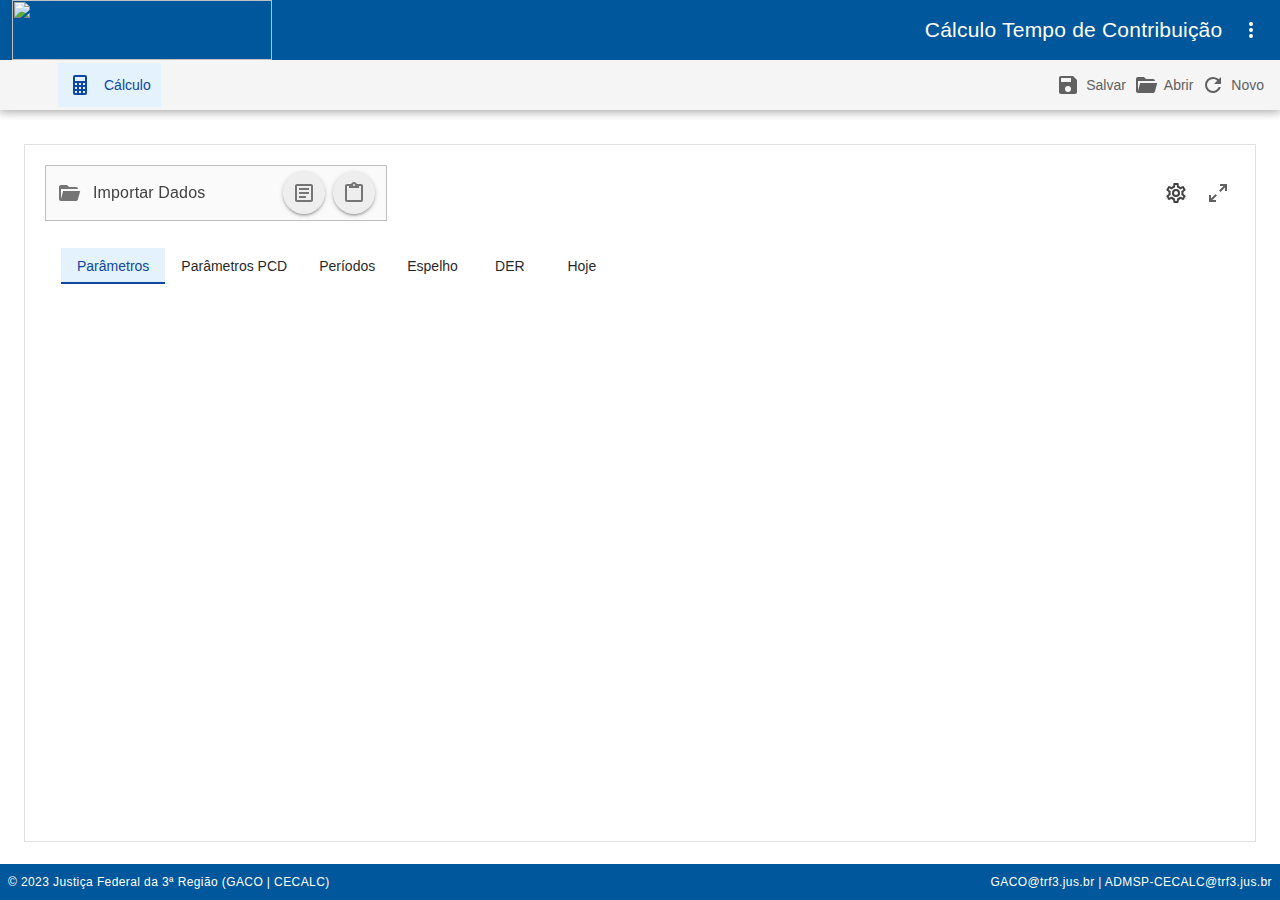
==== commit 87e70ec5: "Atualização" ====
--- a/index.html
+++ b/index.html
@@ -22,17 +22,17 @@
 <style>@keyframes fadeIn{0%{opacity:0}to{opacity:1}}.fadeIn{animation-name:fadeIn}@keyframes fadeOut{0%{opacity:1}to{opacity:0}}.fadeOut{animation-name:fadeOut}</style>
 <style>*,:after,:before{-webkit-tap-highlight-color:transparent;-moz-tap-highlight-color:transparent;box-sizing:inherit}#q-app,body,html{direction:ltr;width:100%}body.platform-ios.within-iframe,body.platform-ios.within-iframe #q-app{min-width:100%;width:100px}body,html{box-sizing:border-box;margin:0}article,aside,details,figcaption,figure,footer,header,main,menu,nav,section,summary{display:block}abbr[title]{border-bottom:none;text-decoration:underline;-webkit-text-decoration:underline dotted;text-decoration:underline dotted}img{border-style:none}code,kbd,pre,samp{font-family:monospace,monospace;font-size:1em}hr{box-sizing:content-box;height:0;overflow:visible}button,input,optgroup,select,textarea{font:inherit;font-family:inherit;margin:0}optgroup{font-weight:700}button,input,select{overflow:visible;text-transform:none}button::-moz-focus-inner,input::-moz-focus-inner{border:0;padding:0}button:-moz-focusring,input:-moz-focusring{outline:1px dotted ButtonText}fieldset{padding:.35em .75em .625em}legend{box-sizing:border-box;color:inherit;display:table;max-width:100%;padding:0;white-space:normal}progress{vertical-align:baseline}textarea{overflow:auto}input[type=search]::-webkit-search-cancel-button,input[type=search]::-webkit-search-decoration{-webkit-appearance:none}.q-icon{word-wrap:normal;fill:currentColor;box-sizing:content-box;direction:ltr;flex-shrink:0;height:1em;letter-spacing:normal;line-height:1;position:relative;text-align:center;text-transform:none;white-space:nowrap;width:1em}.q-icon:after,.q-icon:before{align-items:center;display:flex!important;height:100%;justify-content:center;width:100%}.q-icon>img,.q-icon>svg{height:100%;width:100%}.material-icons,.material-icons-outlined,.material-icons-round,.material-icons-sharp,.material-symbols-outlined,.material-symbols-rounded,.material-symbols-sharp,.q-icon{align-items:center;cursor:inherit;display:inline-flex;font-size:inherit;justify-content:center;-webkit-user-select:none;user-select:none;vertical-align:middle}.q-panel,.q-panel>div{height:100%;width:100%}.q-panel-parent{overflow:hidden;position:relative}.q-loading-bar{background:#f44336;position:fixed;transition:transform .5s cubic-bezier(0,0,.2,1),opacity .5s;z-index:9998}.q-loading-bar--top{left:0;right:0;top:0;width:100%}.q-loading-bar--bottom{bottom:0;left:0;right:0;width:100%}.q-loading-bar--right{bottom:0;height:100%;right:0;top:0}.q-loading-bar--left{bottom:0;height:100%;left:0;top:0}.q-avatar{border-radius:50%;display:inline-block;font-size:48px;height:1em;position:relative;vertical-align:middle;width:1em}.q-avatar__content{font-size:.5em;line-height:.5em}.q-avatar img:not(.q-icon):not(.q-img__image),.q-avatar__content{border-radius:inherit;height:inherit;width:inherit}.q-avatar--square{border-radius:0}.q-badge{background-color:var(--q-primary);border-radius:4px;color:#fff;font-size:12px;font-weight:400;line-height:12px;min-height:12px;padding:2px 6px;vertical-align:baseline}.q-badge--single-line{white-space:nowrap}.q-badge--multi-line{word-wrap:break-word;word-break:break-all}.q-badge--floating{cursor:inherit;position:absolute;right:-3px;top:-4px}.q-badge--transparent{opacity:.8}.q-badge--outline{background-color:transparent;border:1px solid}.q-badge--rounded{border-radius:1em}.q-banner{background:#fff;min-height:54px;padding:8px 16px}.q-banner--top-padding{padding-top:14px}.q-banner__avatar{min-width:1px!important}.q-banner__avatar>.q-avatar{font-size:46px}.q-banner__avatar>.q-icon{font-size:40px}.q-banner__actions.col-auto,.q-banner__avatar:not(:empty)+.q-banner__content{padding-left:16px}.q-banner__actions.col-all .q-btn-item{margin:4px 0 0 4px}.q-banner--dense{min-height:32px;padding:8px}.q-banner--dense.q-banner--top-padding{padding-top:12px}.q-banner--dense .q-banner__avatar>.q-avatar,.q-banner--dense .q-banner__avatar>.q-icon{font-size:28px}.q-banner--dense .q-banner__actions.col-auto,.q-banner--dense .q-banner__avatar:not(:empty)+.q-banner__content{padding-left:8px}.q-bar{background:rgba(0,0,0,.2)}.q-bar>.q-icon{margin-left:2px}.q-bar>div,.q-bar>div+.q-icon{margin-left:8px}.q-bar>.q-btn{margin-left:2px}.q-bar>.q-btn:first-child,.q-bar>.q-icon:first-child,.q-bar>div:first-child{margin-left:0}.q-bar--standard{font-size:18px;height:32px;padding:0 12px}.q-bar--standard>div{font-size:16px}.q-bar--standard .q-btn{font-size:11px}.q-bar--dense{font-size:14px;height:24px;padding:0 8px}.q-bar--dense .q-btn{font-size:8px}.q-bar--dark{background:hsla(0,0%,100%,.15)}.q-breadcrumbs__el{color:inherit}.q-breadcrumbs__el-icon{font-size:125%}.q-breadcrumbs__el-icon--with-label{margin-right:8px}[dir=rtl] .q-breadcrumbs__separator .q-icon{transform:scaleX(-1)}.q-btn{align-items:stretch;background:transparent;border:0;color:inherit;cursor:default;display:inline-flex;flex-direction:column;font-size:14px;font-weight:500;height:auto;line-height:1.715em;min-height:2.572em;outline:0;padding:4px 16px;position:relative;text-align:center;text-decoration:none;text-transform:uppercase;vertical-align:middle;width:auto}.q-btn .q-icon,.q-btn .q-spinner{font-size:1.715em}.q-btn.disabled{opacity:.7!important}.q-btn:before{border-radius:inherit;bottom:0;box-shadow:0 1px 5px rgba(0,0,0,.2),0 2px 2px rgba(0,0,0,.14),0 3px 1px -2px rgba(0,0,0,.12);content:"";display:block;left:0;position:absolute;right:0;top:0}.q-btn--actionable{cursor:pointer}.q-btn--actionable.q-btn--standard:before{transition:box-shadow .3s cubic-bezier(.25,.8,.5,1)}.q-btn--actionable.q-btn--standard.q-btn--active:before,.q-btn--actionable.q-btn--standard:active:before{box-shadow:0 3px 5px -1px rgba(0,0,0,.2),0 5px 8px rgba(0,0,0,.14),0 1px 14px rgba(0,0,0,.12)}.q-btn--no-uppercase{text-transform:none}.q-btn--rectangle{border-radius:3px}.q-btn--outline{background:transparent!important}.q-btn--outline:before{border:1px solid}.q-btn--push{border-radius:7px}.q-btn--push:before{border-bottom:3px solid rgba(0,0,0,.15)}.q-btn--push.q-btn--actionable{transition:transform .3s cubic-bezier(.25,.8,.5,1)}.q-btn--push.q-btn--actionable:before{transition:border-width .3s cubic-bezier(.25,.8,.5,1)}.q-btn--push.q-btn--actionable.q-btn--active,.q-btn--push.q-btn--actionable:active{transform:translateY(2px)}.q-btn--push.q-btn--actionable.q-btn--active:before,.q-btn--push.q-btn--actionable:active:before{border-bottom-width:0}.q-btn--rounded{border-radius:28px}.q-btn--round{border-radius:50%;min-height:3em;min-width:3em;padding:0}.q-btn--square{border-radius:0}.q-btn--flat:before,.q-btn--outline:before,.q-btn--unelevated:before{box-shadow:none}.q-btn--dense{min-height:2em;padding:.285em}.q-btn--dense.q-btn--round{min-height:2.4em;min-width:2.4em;padding:0}.q-btn--dense .on-left{margin-right:6px}.q-btn--dense .on-right{margin-left:6px}.q-btn--fab .q-icon,.q-btn--fab-mini .q-icon{font-size:24px}.q-btn--fab{min-height:56px;min-width:56px;padding:16px}.q-btn--fab .q-icon{margin:auto}.q-btn--fab-mini{min-height:40px;min-width:40px;padding:8px}.q-btn__content{transition:opacity .3s;z-index:0}.q-btn__content--hidden{opacity:0;pointer-events:none}.q-btn__progress{border-radius:inherit;z-index:0}.q-btn__progress-indicator{background:hsla(0,0%,100%,.25);transform:translateX(-100%);z-index:-1}.q-btn__progress--dark .q-btn__progress-indicator{background:rgba(0,0,0,.2)}.q-btn--flat .q-btn__progress-indicator,.q-btn--outline .q-btn__progress-indicator{background:currentColor;opacity:.2}.q-btn-dropdown--split .q-btn-dropdown__arrow-container{padding:0 4px}.q-btn-dropdown--split .q-btn-dropdown__arrow-container.q-btn--outline{border-left:1px solid}.q-btn-dropdown--split .q-btn-dropdown__arrow-container:not(.q-btn--outline){border-left:1px solid hsla(0,0%,100%,.3)}.q-btn-dropdown--simple *+.q-btn-dropdown__arrow{margin-left:8px}.q-btn-dropdown__arrow{transition:transform .28s}.q-btn-dropdown--current{flex-grow:1}.q-btn-group{border-radius:3px;box-shadow:0 1px 5px rgba(0,0,0,.2),0 2px 2px rgba(0,0,0,.14),0 3px 1px -2px rgba(0,0,0,.12);vertical-align:middle}.q-btn-group>.q-btn-item{align-self:stretch;border-radius:inherit}.q-btn-group>.q-btn-item:before{box-shadow:none}.q-btn-group>.q-btn-item .q-badge--floating{right:0}.q-btn-group>.q-btn-group{box-shadow:none}.q-btn-group>.q-btn-group:first-child>.q-btn:first-child{border-bottom-left-radius:inherit;border-top-left-radius:inherit}.q-btn-group>.q-btn-group:last-child>.q-btn:last-child{border-bottom-right-radius:inherit;border-top-right-radius:inherit}.q-btn-group>.q-btn-group:not(:first-child)>.q-btn:first-child:before{border-left:0}.q-btn-group>.q-btn-group:not(:last-child)>.q-btn:last-child:before{border-right:0}.q-btn-group>.q-btn-item:not(:last-child){border-bottom-right-radius:0;border-top-right-radius:0}.q-btn-group>.q-btn-item:not(:first-child){border-bottom-left-radius:0;border-top-left-radius:0}.q-btn-group>.q-btn-item.q-btn--standard:before{z-index:-1}.q-btn-group--push{border-radius:7px}.q-btn-group--push>.q-btn--push.q-btn--actionable{transform:none}.q-btn-group--push>.q-btn--push.q-btn--actionable .q-btn__content{transition:margin-top .3s cubic-bezier(.25,.8,.5,1),margin-bottom .3s cubic-bezier(.25,.8,.5,1)}.q-btn-group--push>.q-btn--push.q-btn--actionable.q-btn--active .q-btn__content,.q-btn-group--push>.q-btn--push.q-btn--actionable:active .q-btn__content{margin-bottom:-2px;margin-top:2px}.q-btn-group--rounded{border-radius:28px}.q-btn-group--square{border-radius:0}.q-btn-group--flat,.q-btn-group--outline,.q-btn-group--unelevated{box-shadow:none}.q-btn-group--outline>.q-separator{display:none}.q-btn-group--outline>.q-btn-item+.q-btn-item:before{border-left:0}.q-btn-group--outline>.q-btn-item:not(:last-child):before{border-right:0}.q-btn-group--stretch{align-self:stretch;border-radius:0}.q-btn-group--glossy>.q-btn-item{background-image:linear-gradient(180deg,hsla(0,0%,100%,.3),hsla(0,0%,100%,0) 50%,rgba(0,0,0,.12) 51%,rgba(0,0,0,.04))!important}.q-btn-group--spread>.q-btn-group{display:flex!important}.q-btn-group--spread>.q-btn-group>.q-btn-item:not(.q-btn-dropdown__arrow-container),.q-btn-group--spread>.q-btn-item{flex:10000 1 0%;max-width:100%;min-width:0;width:auto}.q-btn-toggle,.q-card{position:relative}.q-card{background:#fff;border-radius:4px;box-shadow:0 1px 5px rgba(0,0,0,.2),0 2px 2px rgba(0,0,0,.14),0 3px 1px -2px rgba(0,0,0,.12);vertical-align:top}.q-card>div:first-child,.q-card>img:first-child{border-top:0;border-top-left-radius:inherit;border-top-right-radius:inherit}.q-card>div:last-child,.q-card>img:last-child{border-bottom:0;border-bottom-left-radius:inherit;border-bottom-right-radius:inherit}.q-card>div:not(:first-child),.q-card>img:not(:first-child){border-top-left-radius:0;border-top-right-radius:0}.q-card>div:not(:last-child),.q-card>img:not(:last-child){border-bottom-left-radius:0;border-bottom-right-radius:0}.q-card>div{border-left:0;border-right:0;box-shadow:none}.q-card--bordered{border:1px solid rgba(0,0,0,.12)}.q-card--dark{border-color:hsla(0,0%,100%,.28);box-shadow:0 1px 5px hsla(0,0%,100%,.2),0 2px 2px hsla(0,0%,100%,.14),0 3px 1px -2px hsla(0,0%,100%,.12)}.q-card__section{position:relative}.q-card__section--vert{padding:16px}.q-card__section--horiz>div:first-child,.q-card__section--horiz>img:first-child{border-bottom-left-radius:inherit;border-top-left-radius:inherit}.q-card__section--horiz>div:last-child,.q-card__section--horiz>img:last-child{border-bottom-right-radius:inherit;border-top-right-radius:inherit}.q-card__section--horiz>div:not(:first-child),.q-card__section--horiz>img:not(:first-child){border-bottom-left-radius:0;border-top-left-radius:0}.q-card__section--horiz>div:not(:last-child),.q-card__section--horiz>img:not(:last-child){border-bottom-right-radius:0;border-top-right-radius:0}.q-card__section--horiz>div{border-bottom:0;border-top:0;box-shadow:none}.q-card__actions{align-items:center;padding:8px}.q-card__actions .q-btn--rectangle{padding:0 8px}.q-card__actions--horiz>.q-btn-group+.q-btn-item,.q-card__actions--horiz>.q-btn-item+.q-btn-group,.q-card__actions--horiz>.q-btn-item+.q-btn-item{margin-left:8px}.q-card__actions--vert>.q-btn-item.q-btn--round{align-self:center}.q-card__actions--vert>.q-btn-group+.q-btn-item,.q-card__actions--vert>.q-btn-item+.q-btn-group,.q-card__actions--vert>.q-btn-item+.q-btn-item{margin-top:4px}.q-card__actions--vert>.q-btn-group>.q-btn-item{flex-grow:1}.q-card>img{border:0;display:block;max-width:100%;width:100%}.q-carousel{background-color:#fff;height:400px}.q-carousel__slide{background-position:50%;background-size:cover;min-height:100%}.q-carousel .q-carousel--padding,.q-carousel__slide{padding:16px}.q-carousel__slides-container{height:100%}.q-carousel__control{color:#fff}.q-carousel__arrow{pointer-events:none}.q-carousel__arrow .q-icon{font-size:28px}.q-carousel__arrow .q-btn{pointer-events:all}.q-carousel__next-arrow--horizontal,.q-carousel__prev-arrow--horizontal{bottom:16px;top:16px}.q-carousel__prev-arrow--horizontal{left:16px}.q-carousel__next-arrow--horizontal{right:16px}.q-carousel__next-arrow--vertical,.q-carousel__prev-arrow--vertical{left:16px;right:16px}.q-carousel__prev-arrow--vertical{top:16px}.q-carousel__next-arrow--vertical{bottom:16px}.q-carousel__navigation--bottom,.q-carousel__navigation--top{left:16px;overflow-x:auto;overflow-y:hidden;right:16px}.q-carousel__navigation--top{top:16px}.q-carousel__navigation--bottom{bottom:16px}.q-carousel__navigation--left,.q-carousel__navigation--right{bottom:16px;overflow-x:hidden;overflow-y:auto;top:16px}.q-carousel__navigation--left>.q-carousel__navigation-inner,.q-carousel__navigation--right>.q-carousel__navigation-inner{flex-direction:column}.q-carousel__navigation--left{left:16px}.q-carousel__navigation--right{right:16px}.q-carousel__navigation-inner{flex:1 1 auto}.q-carousel__navigation .q-btn{margin:6px 4px;padding:5px}.q-carousel__navigation-icon--inactive{opacity:.7}.q-carousel .q-carousel__thumbnail{border:1px solid transparent;border-radius:4px;cursor:pointer;display:inline-block;height:50px;margin:2px;opacity:.7;transition:opacity .3s;vertical-align:middle;width:auto}.q-carousel .q-carousel__thumbnail--active,.q-carousel .q-carousel__thumbnail:hover{opacity:1}.q-carousel .q-carousel__thumbnail--active{border-color:currentColor;cursor:default}.q-carousel--arrows-vertical .q-carousel--padding,.q-carousel--arrows-vertical.q-carousel--with-padding .q-carousel__slide,.q-carousel--navigation-top .q-carousel--padding,.q-carousel--navigation-top.q-carousel--with-padding .q-carousel__slide{padding-top:60px}.q-carousel--arrows-vertical .q-carousel--padding,.q-carousel--arrows-vertical.q-carousel--with-padding .q-carousel__slide,.q-carousel--navigation-bottom .q-carousel--padding,.q-carousel--navigation-bottom.q-carousel--with-padding .q-carousel__slide{padding-bottom:60px}.q-carousel--arrows-horizontal .q-carousel--padding,.q-carousel--arrows-horizontal.q-carousel--with-padding .q-carousel__slide,.q-carousel--navigation-left .q-carousel--padding,.q-carousel--navigation-left.q-carousel--with-padding .q-carousel__slide{padding-left:60px}.q-carousel--arrows-horizontal .q-carousel--padding,.q-carousel--arrows-horizontal.q-carousel--with-padding .q-carousel__slide,.q-carousel--navigation-right .q-carousel--padding,.q-carousel--navigation-right.q-carousel--with-padding .q-carousel__slide{padding-right:60px}.q-carousel.fullscreen{height:100%}.q-message-label,.q-message-name,.q-message-stamp{font-size:small}.q-message-label{margin:24px 0;text-align:center}.q-message-stamp{color:inherit;display:none;margin-top:4px;opacity:.6}.q-message-avatar{border-radius:50%;height:48px;min-width:48px;width:48px}.q-message{margin-bottom:8px}.q-message:first-child .q-message-label{margin-top:0}.q-message-avatar--received{margin-right:8px}.q-message-text--received{border-radius:4px 4px 4px 0;color:#81c784}.q-message-text--received:last-child:before{border-bottom:8px solid;border-left:8px solid transparent;border-right:0 solid transparent;right:100%}.q-message-text-content--received{color:#000}.q-message-name--sent{text-align:right}.q-message-avatar--sent{margin-left:8px}.q-message-container--sent{flex-direction:row-reverse}.q-message-text--sent{border-radius:4px 4px 0 4px;color:#e0e0e0}.q-message-text--sent:last-child:before{border-bottom:8px solid;border-left:0 solid transparent;border-right:8px solid transparent;left:100%}.q-message-text-content--sent{color:#000}.q-message-text{background:currentColor;line-height:1.2;padding:8px;position:relative;word-break:break-word}.q-message-text+.q-message-text{margin-top:3px}.q-message-text:last-child{min-height:48px}.q-message-text:last-child .q-message-stamp{display:block}.q-message-text:last-child:before{bottom:0;content:"";height:0;position:absolute;width:0}.q-checkbox{vertical-align:middle}.q-checkbox__native{height:1px;width:1px}.q-checkbox__bg,.q-checkbox__icon-container{-webkit-user-select:none;user-select:none}.q-checkbox__bg{border:2px solid;border-radius:2px;height:50%;left:25%;-webkit-print-color-adjust:exact;top:25%;transition:background .22s cubic-bezier(0,0,.2,1) 0ms;width:50%}.q-checkbox__icon{color:currentColor;font-size:.5em}.q-checkbox__svg{color:#fff}.q-checkbox__truthy{stroke:currentColor;stroke-width:3.12px;stroke-dashoffset:29.78334;stroke-dasharray:29.78334}.q-checkbox__indet{fill:currentColor;transform:rotate(-280deg) scale(0);transform-origin:50% 50%}.q-checkbox__inner{border-radius:50%;color:rgba(0,0,0,.54);font-size:40px;height:1em;min-width:1em;outline:0;width:1em}.q-checkbox__inner--indet,.q-checkbox__inner--truthy{color:var(--q-primary)}.q-checkbox__inner--indet .q-checkbox__bg,.q-checkbox__inner--truthy .q-checkbox__bg{background:currentColor}.q-checkbox__inner--truthy path{stroke-dashoffset:0;transition:stroke-dashoffset .18s cubic-bezier(.4,0,.6,1) 0ms}.q-checkbox__inner--indet .q-checkbox__indet{transform:rotate(0) scale(1);transition:transform .22s cubic-bezier(0,0,.2,1) 0ms}.q-checkbox.disabled{opacity:.75!important}.q-checkbox--dark .q-checkbox__inner{color:hsla(0,0%,100%,.7)}.q-checkbox--dark .q-checkbox__inner:before{opacity:.32!important}.q-checkbox--dark .q-checkbox__inner--indet,.q-checkbox--dark .q-checkbox__inner--truthy{color:var(--q-primary)}.q-checkbox--dense .q-checkbox__inner{height:.5em;min-width:.5em;width:.5em}.q-checkbox--dense .q-checkbox__bg{height:90%;left:5%;top:5%;width:90%}.q-checkbox--dense .q-checkbox__label{padding-left:.5em}.q-checkbox--dense.reverse .q-checkbox__label{padding-left:0;padding-right:.5em}body.desktop .q-checkbox:not(.disabled) .q-checkbox__inner:before{background:currentColor;border-radius:50%;bottom:0;content:"";left:0;opacity:.12;position:absolute;right:0;top:0;transform:scale3d(0,0,1);transition:transform .22s cubic-bezier(0,0,.2,1)}body.desktop .q-checkbox:not(.disabled):focus .q-checkbox__inner:before,body.desktop .q-checkbox:not(.disabled):hover .q-checkbox__inner:before{transform:scaleX(1)}body.desktop .q-checkbox--dense:not(.disabled):focus .q-checkbox__inner:before,body.desktop .q-checkbox--dense:not(.disabled):hover .q-checkbox__inner:before{transform:scale3d(1.4,1.4,1)}.q-chip{background:#e0e0e0;border-radius:16px;color:rgba(0,0,0,.87);font-size:14px;height:2em;margin:4px;max-width:100%;outline:0;padding:.5em .9em;position:relative;vertical-align:middle}.q-chip--colored .q-chip__icon,.q-chip--dark .q-chip__icon{color:inherit}.q-chip--outline{background:transparent!important;border:1px solid}.q-chip .q-avatar{border-radius:16px;font-size:2em;margin-left:-.45em;margin-right:.2em}.q-chip--selected .q-avatar{display:none}.q-chip__icon{color:rgba(0,0,0,.54);font-size:1.5em;margin:-.2em}.q-chip__icon--left{margin-right:.2em}.q-chip__icon--right{margin-left:.2em}.q-chip__icon--remove{margin-left:.1em;margin-right:-.5em;opacity:.6;outline:0}.q-chip__icon--remove:focus,.q-chip__icon--remove:hover{opacity:1}.q-chip__content{white-space:nowrap}.q-chip--dense{border-radius:12px;height:1.5em;padding:0 .4em}.q-chip--dense .q-avatar{border-radius:12px;font-size:1.5em;margin-left:-.27em;margin-right:.1em}.q-chip--dense .q-chip__icon{font-size:1.25em}.q-chip--dense .q-chip__icon--left{margin-right:.195em}.q-chip--dense .q-chip__icon--remove{margin-right:-.25em}.q-chip--square{border-radius:4px}.q-chip--square .q-avatar{border-radius:3px 0 0 3px}body.desktop .q-chip--clickable:focus{box-shadow:0 1px 3px rgba(0,0,0,.2),0 1px 1px rgba(0,0,0,.14),0 2px 1px -1px rgba(0,0,0,.12)}body.desktop.body--dark .q-chip--clickable:focus{box-shadow:0 1px 3px hsla(0,0%,100%,.2),0 1px 1px hsla(0,0%,100%,.14),0 2px 1px -1px hsla(0,0%,100%,.12)}.q-circular-progress{display:inline-block;height:1em;line-height:1;position:relative;vertical-align:middle;width:1em}.q-circular-progress.q-focusable{border-radius:50%}.q-circular-progress__svg{height:100%;width:100%}.q-circular-progress__text{font-size:.25em}.q-circular-progress--indeterminate .q-circular-progress__svg{animation:q-spin 2s linear infinite;transform-origin:50% 50%}.q-circular-progress--indeterminate .q-circular-progress__circle{stroke-dasharray:1 400;stroke-dashoffset:0;animation:q-circular-progress-circle 1.5s ease-in-out infinite}@keyframes q-circular-progress-circle{0%{stroke-dasharray:1,400;stroke-dashoffset:0}50%{stroke-dasharray:400,400;stroke-dashoffset:-100}to{stroke-dasharray:400,400;stroke-dashoffset:-300}}.q-color-picker{background:#fff;border-radius:4px;box-shadow:0 1px 5px rgba(0,0,0,.2),0 2px 2px rgba(0,0,0,.14),0 3px 1px -2px rgba(0,0,0,.12);max-width:350px;min-width:180px;overflow:hidden;vertical-align:top}.q-color-picker .q-tab{padding:0!important}.q-color-picker--bordered{border:1px solid rgba(0,0,0,.12)}.q-color-picker__header-tabs{height:32px}.q-color-picker__header input{border:0;line-height:24px}.q-color-picker__header .q-tab{height:32px!important;min-height:32px!important}.q-color-picker__header .q-tab--inactive{background:linear-gradient(0deg,rgba(0,0,0,.3) 0,rgba(0,0,0,.15) 25%,rgba(0,0,0,.1))}.q-color-picker__error-icon{bottom:2px;font-size:24px;opacity:0;right:2px;transition:opacity .3s ease-in}.q-color-picker__header-content{background:#fff;position:relative}.q-color-picker__header-content--light{color:#000}.q-color-picker__header-content--dark{color:#fff}.q-color-picker__header-content--dark .q-tab--inactive:before{background:hsla(0,0%,100%,.2);bottom:0;content:"";left:0;position:absolute;right:0;top:0}.q-color-picker__header-banner{height:36px}.q-color-picker__header-bg{background:#fff;background-image:url("[data-uri]")!important}.q-color-picker__footer{height:36px}.q-color-picker__footer .q-tab{height:36px!important;min-height:36px!important}.q-color-picker__footer .q-tab--inactive{background:linear-gradient(180deg,rgba(0,0,0,.3) 0,rgba(0,0,0,.15) 25%,rgba(0,0,0,.1))}.q-color-picker__spectrum{height:100%;width:100%}.q-color-picker__spectrum-tab{padding:0!important}.q-color-picker__spectrum-white{background:linear-gradient(90deg,#fff,hsla(0,0%,100%,0))}.q-color-picker__spectrum-black{background:linear-gradient(0deg,#000,transparent)}.q-color-picker__spectrum-circle{border-radius:50%;box-shadow:0 0 0 1.5px #fff,inset 0 0 1px 1px rgba(0,0,0,.3),0 0 1px 2px rgba(0,0,0,.4);height:10px;transform:translate(-5px,-5px);width:10px}.q-color-picker__hue .q-slider__track{background:linear-gradient(90deg,red 0,#ff0 17%,#0f0 33%,#0ff 50%,#00f 67%,#f0f 83%,red)!important;opacity:1}.q-color-picker__alpha .q-slider__track-container{padding-top:0}.q-color-picker__alpha .q-slider__track:before{background:linear-gradient(90deg,hsla(0,0%,100%,0),#757575);border-radius:inherit;bottom:0;content:"";left:0;position:absolute;right:0;top:0}.q-color-picker__sliders{padding:0 16px}.q-color-picker__sliders .q-slider__thumb{color:#424242}.q-color-picker__sliders .q-slider__thumb path{stroke-width:2px;fill:transparent}.q-color-picker__sliders .q-slider--active path{stroke-width:3px}.q-color-picker__tune-tab .q-slider{margin-left:18px;margin-right:18px}.q-color-picker__tune-tab input{border:1px solid #e0e0e0;border-radius:4px;font-size:11px;width:3.5em}.q-color-picker__palette-tab{padding:0!important}.q-color-picker__palette-rows--editable .q-color-picker__cube{cursor:pointer}.q-color-picker__cube{padding-bottom:10%;width:10%!important}.q-color-picker input{background:transparent;color:inherit;outline:0;text-align:center}.q-color-picker .q-tabs{overflow:hidden}.q-color-picker .q-tab--active{box-shadow:0 0 14px 3px rgba(0,0,0,.2)}.q-color-picker .q-tab--active .q-focus-helper,.q-color-picker .q-tab__indicator{display:none}.q-color-picker .q-tab-panels{background:inherit}.q-color-picker--dark{box-shadow:0 1px 5px hsla(0,0%,100%,.2),0 2px 2px hsla(0,0%,100%,.14),0 3px 1px -2px hsla(0,0%,100%,.12)}.q-color-picker--dark .q-color-picker__tune-tab input{border:1px solid hsla(0,0%,100%,.3)}.q-color-picker--dark .q-slider__thumb{color:#fafafa}.q-date{background:#fff;border-radius:4px;box-shadow:0 1px 5px rgba(0,0,0,.2),0 2px 2px rgba(0,0,0,.14),0 3px 1px -2px rgba(0,0,0,.12);display:inline-flex;max-width:100%;min-width:290px;width:290px}.q-date--bordered{border:1px solid rgba(0,0,0,.12)}.q-date__header{background-color:var(--q-primary);border-top-left-radius:inherit;color:#fff;padding:16px}.q-date__actions{padding:0 16px 16px}.q-date__content,.q-date__main{outline:0}.q-date__content .q-btn{font-weight:400}.q-date__header-link{opacity:.64;outline:0;transition:opacity .3s ease-out}.q-date__header-link--active,.q-date__header-link:focus,.q-date__header-link:hover{opacity:1}.q-date__header-subtitle{font-size:14px;letter-spacing:.00938em;line-height:1.75}.q-date__header-title-label{font-size:24px;letter-spacing:.00735em;line-height:1.2}.q-date__view{height:100%;min-height:290px;padding:16px;width:100%}.q-date__navigation{height:12.5%}.q-date__navigation>div:first-child{justify-content:flex-end;min-width:24px;width:8%}.q-date__navigation>div:last-child{justify-content:flex-start;min-width:24px;width:8%}.q-date__calendar-weekdays{height:12.5%}.q-date__calendar-weekdays>div{font-size:12px;opacity:.38}.q-date__calendar-item{align-items:center;display:inline-flex;height:12.5%!important;justify-content:center;padding:1px;position:relative;vertical-align:middle;width:14.285%!important}.q-date__calendar-item:after{border:1px dashed transparent;bottom:1px;content:"";left:0;pointer-events:none;position:absolute;right:0;top:1px}.q-date__calendar-item button,.q-date__calendar-item>div{border-radius:50%;height:30px;width:30px}.q-date__calendar-item>div{line-height:30px;text-align:center}.q-date__calendar-item>button{line-height:22px}.q-date__calendar-item--out{opacity:.18}.q-date__calendar-item--fill{visibility:hidden}.q-date__range-from:before,.q-date__range-to:before,.q-date__range:before{background-color:currentColor;bottom:1px;content:"";left:0;opacity:.3;position:absolute;right:0;top:1px}.q-date__range-from:nth-child(7n-6):before,.q-date__range-to:nth-child(7n-6):before,.q-date__range:nth-child(7n-6):before{border-bottom-left-radius:0;border-top-left-radius:0}.q-date__range-from:nth-child(7n):before,.q-date__range-to:nth-child(7n):before,.q-date__range:nth-child(7n):before{border-bottom-right-radius:0;border-top-right-radius:0}.q-date__range-from:before{left:50%}.q-date__range-to:before{right:50%}.q-date__edit-range:after{border-color:currentColor transparent}.q-date__edit-range:nth-child(7n-6):after{border-bottom-left-radius:0;border-top-left-radius:0}.q-date__edit-range:nth-child(7n):after{border-bottom-right-radius:0;border-top-right-radius:0}.q-date__edit-range-from-to:after,.q-date__edit-range-from:after{border-bottom-color:currentColor;border-bottom-left-radius:28px;border-left-color:currentColor;border-top-color:currentColor;border-top-left-radius:28px;left:4px}.q-date__edit-range-from-to:after,.q-date__edit-range-to:after{border-bottom-color:currentColor;border-bottom-right-radius:28px;border-right-color:currentColor;border-top-color:currentColor;border-top-right-radius:28px;right:4px}.q-date__calendar-days-container{height:75%;min-height:192px}.q-date__calendar-days>div{height:16.66%!important}.q-date__event{background-color:var(--q-secondary);border-radius:5px;bottom:2px;height:5px;left:50%;position:absolute;transform:translate3d(-50%,0,0);width:8px}.q-date__today{box-shadow:0 0 1px 0 currentColor}.q-date__years-content{padding:0 8px}.q-date__months-item,.q-date__years-item{flex:0 0 33.3333%}.q-date--readonly .q-date__content,.q-date--readonly .q-date__header,.q-date.disabled .q-date__content,.q-date.disabled .q-date__header{pointer-events:none}.q-date--readonly .q-date__navigation{display:none}.q-date--portrait{flex-direction:column}.q-date--portrait-standard .q-date__content{height:calc(100% - 86px)}.q-date--portrait-standard .q-date__header{border-top-right-radius:inherit;height:86px}.q-date--portrait-standard .q-date__header-title{align-items:center;height:30px}.q-date--portrait-minimal .q-date__content{height:100%}.q-date--landscape{align-items:stretch;flex-direction:row;min-width:420px}.q-date--landscape>div{display:flex;flex-direction:column}.q-date--landscape .q-date__content{height:100%}.q-date--landscape-standard{min-width:420px}.q-date--landscape-standard .q-date__header{border-bottom-left-radius:inherit;min-width:110px;width:110px}.q-date--landscape-standard .q-date__header-title{flex-direction:column}.q-date--landscape-standard .q-date__header-today{margin-left:-8px;margin-top:12px}.q-date--landscape-minimal{width:310px}.q-date--dark{border-color:hsla(0,0%,100%,.28);box-shadow:0 1px 5px hsla(0,0%,100%,.2),0 2px 2px hsla(0,0%,100%,.14),0 3px 1px -2px hsla(0,0%,100%,.12)}.q-dialog__title{font-size:1.25rem;font-weight:500;letter-spacing:.0125em;line-height:2rem}.q-dialog__progress{font-size:4rem}.q-dialog__inner{outline:0}.q-dialog__inner>div{-webkit-overflow-scrolling:touch;border-radius:4px;overflow:auto;pointer-events:all;will-change:scroll-position}.q-dialog__inner--square>div{border-radius:0!important}.q-dialog__inner>.q-card>.q-card__actions .q-btn--rectangle{min-width:64px}.q-dialog__inner--minimized{padding:24px}.q-dialog__inner--minimized>div{max-height:calc(100vh - 48px)}.q-dialog__inner--maximized>div{border-radius:0!important;height:100%;left:0!important;max-height:100vh;max-width:100vw;top:0!important;width:100%}.q-dialog__inner--bottom,.q-dialog__inner--top{padding-bottom:0!important;padding-top:0!important}.q-dialog__inner--left,.q-dialog__inner--right{padding-left:0!important;padding-right:0!important}.q-dialog__inner--left:not(.q-dialog__inner--animating)>div,.q-dialog__inner--top:not(.q-dialog__inner--animating)>div{border-top-left-radius:0}.q-dialog__inner--right:not(.q-dialog__inner--animating)>div,.q-dialog__inner--top:not(.q-dialog__inner--animating)>div{border-top-right-radius:0}.q-dialog__inner--bottom:not(.q-dialog__inner--animating)>div,.q-dialog__inner--left:not(.q-dialog__inner--animating)>div{border-bottom-left-radius:0}.q-dialog__inner--bottom:not(.q-dialog__inner--animating)>div,.q-dialog__inner--right:not(.q-dialog__inner--animating)>div{border-bottom-right-radius:0}.q-dialog__inner--fullwidth>div{max-width:100%!important;width:100%!important}.q-dialog__inner--fullheight>div{height:100%!important;max-height:100%!important}.q-dialog__backdrop{background:rgba(0,0,0,.4);outline:0;pointer-events:all;z-index:-1}body.platform-android:not(.native-mobile) .q-dialog__inner--minimized>div,body.platform-ios .q-dialog__inner--minimized>div{max-height:calc(100vh - 108px)}body.q-ios-padding .q-dialog__inner{padding-bottom:env(safe-area-inset-bottom)!important;padding-top:env(safe-area-inset-top)!important}body.q-ios-padding .q-dialog__inner>div{max-height:calc(100vh - env(safe-area-inset-top) - env(safe-area-inset-bottom))!important}@media (max-width:599.98px){.q-dialog__inner--bottom,.q-dialog__inner--top{padding-left:0;padding-right:0}.q-dialog__inner--bottom>div,.q-dialog__inner--top>div{width:100%!important}}@media (min-width:600px){.q-dialog__inner--minimized>div{max-width:560px}}.q-body--dialog{overflow:hidden}.q-bottom-sheet{padding-bottom:8px}.q-bottom-sheet__avatar{border-radius:50%}.q-bottom-sheet--list{width:400px}.q-bottom-sheet--list .q-icon,.q-bottom-sheet--list img{font-size:24px;height:24px;width:24px}.q-bottom-sheet--grid{width:700px}.q-bottom-sheet--grid .q-bottom-sheet__item{min-width:100px;padding:8px;text-align:center}.q-bottom-sheet--grid .q-bottom-sheet__empty-icon,.q-bottom-sheet--grid .q-icon,.q-bottom-sheet--grid img{font-size:48px;height:48px;margin-bottom:8px;width:48px}.q-bottom-sheet--grid .q-separator{margin:12px 0}.q-bottom-sheet__item{flex:0 0 33.3333%}@media (min-width:600px){.q-bottom-sheet__item{flex:0 0 25%}}.q-dialog-plugin{width:400px}.q-dialog-plugin__form{max-height:50vh}.q-dialog-plugin .q-card__section+.q-card__section{padding-top:0}.q-dialog-plugin--progress{text-align:center}.q-editor{background-color:#fff;border:1px solid rgba(0,0,0,.12);border-radius:4px}.q-editor.disabled{border-style:dashed}.q-editor>div:first-child,.q-editor__toolbars-container,.q-editor__toolbars-container>div:first-child{border-top-left-radius:inherit;border-top-right-radius:inherit}.q-editor__content{border-bottom-left-radius:inherit;border-bottom-right-radius:inherit;max-width:100%;min-height:10em;outline:0;overflow:auto;padding:10px}.q-editor__content pre{white-space:pre-wrap}.q-editor__content hr{background:rgba(0,0,0,.12);border:0;height:1px;margin:1px;outline:0}.q-editor__content:empty:not(:focus):before{content:attr(placeholder);opacity:.7}.q-editor__toolbar{border-bottom:1px solid rgba(0,0,0,.12);min-height:32px}.q-editor__toolbars-container{max-width:100%}.q-editor .q-btn{margin:4px}.q-editor__toolbar-group{margin:0 4px;position:relative}.q-editor__toolbar-group+.q-editor__toolbar-group:before{background:rgba(0,0,0,.12);bottom:4px;content:"";left:-4px;position:absolute;top:4px;width:1px}.q-editor__link-input{background:none;border:none;border-radius:0;color:inherit;outline:0;text-decoration:none;text-transform:none}.q-editor--flat,.q-editor--flat .q-editor__toolbar{border:0}.q-editor--dense .q-editor__toolbar-group{align-items:center;display:flex;flex-wrap:nowrap}.q-editor--dark{border-color:hsla(0,0%,100%,.28)}.q-editor--dark .q-editor__content hr{background:hsla(0,0%,100%,.28)}.q-editor--dark .q-editor__toolbar{border-color:hsla(0,0%,100%,.28)}.q-editor--dark .q-editor__toolbar-group+.q-editor__toolbar-group:before{background:hsla(0,0%,100%,.28)}.q-expansion-item__border{opacity:0}.q-expansion-item__toggle-icon{position:relative;transition:transform .3s}.q-expansion-item__toggle-icon--rotated{transform:rotate(180deg)}.q-expansion-item__toggle-focus{height:1em!important;position:relative!important;width:1em!important}.q-expansion-item__toggle-focus+.q-expansion-item__toggle-icon{margin-top:-1em}.q-expansion-item--standard.q-expansion-item--expanded>div>.q-expansion-item__border{opacity:1}.q-expansion-item--popup{transition:padding .5s}.q-expansion-item--popup>.q-expansion-item__container{border:1px solid rgba(0,0,0,.12)}.q-expansion-item--popup>.q-expansion-item__container>.q-separator{display:none}.q-expansion-item--popup.q-expansion-item--collapsed{padding:0 15px}.q-expansion-item--popup.q-expansion-item--expanded{padding:15px 0}.q-expansion-item--popup.q-expansion-item--expanded+.q-expansion-item--popup.q-expansion-item--expanded{padding-top:0}.q-expansion-item--popup.q-expansion-item--collapsed:not(:first-child)>.q-expansion-item__container{border-top-width:0}.q-expansion-item--popup.q-expansion-item--expanded+.q-expansion-item--popup.q-expansion-item--collapsed>.q-expansion-item__container{border-top-width:1px}.q-expansion-item__content>.q-card{border-radius:0;box-shadow:none}.q-expansion-item--expanded+.q-expansion-item--expanded>div>.q-expansion-item__border--top,.q-expansion-item:first-child>div>.q-expansion-item__border--top,.q-expansion-item:last-child>div>.q-expansion-item__border--bottom{opacity:0}.q-expansion-item--expanded .q-textarea--autogrow textarea{animation:q-expansion-done 0s}@keyframes q-expansion-done{0%{--q-exp-done:1}}.z-fab{z-index:990}.q-fab{position:relative;vertical-align:middle}.q-fab>.q-btn{width:100%}.q-fab--form-rounded{border-radius:28px}.q-fab--form-square{border-radius:4px}.q-fab__active-icon,.q-fab__icon{transition:opacity .4s,transform .4s}.q-fab__icon{opacity:1;transform:rotate(0deg)}.q-fab__active-icon{opacity:0;transform:rotate(-180deg)}.q-fab__label--external{padding:0 8px;position:absolute;transition:opacity .18s cubic-bezier(.65,.815,.735,.395)}.q-fab__label--external-hidden{opacity:0;pointer-events:none}.q-fab__label--external-left{left:-12px;top:50%;transform:translate(-100%,-50%)}.q-fab__label--external-right{right:-12px;top:50%;transform:translate(100%,-50%)}.q-fab__label--external-bottom{bottom:-12px;left:50%;transform:translate(-50%,100%)}.q-fab__label--external-top{left:50%;top:-12px;transform:translate(-50%,-100%)}.q-fab__label--internal{max-height:30px;padding:0;transition:font-size .12s cubic-bezier(.65,.815,.735,.395),max-height .12s cubic-bezier(.65,.815,.735,.395),opacity .07s cubic-bezier(.65,.815,.735,.395)}.q-fab__label--internal-hidden{font-size:0;opacity:0}.q-fab__label--internal-top{padding-bottom:.12em}.q-fab__label--internal-bottom{padding-top:.12em}.q-fab__label--internal-bottom.q-fab__label--internal-hidden,.q-fab__label--internal-top.q-fab__label--internal-hidden{max-height:0}.q-fab__label--internal-left{padding-left:.285em;padding-right:.571em}.q-fab__label--internal-right{padding-left:.571em;padding-right:.285em}.q-fab__icon-holder{min-height:24px;min-width:24px;position:relative}.q-fab__icon-holder--opened .q-fab__icon{opacity:0;transform:rotate(180deg)}.q-fab__icon-holder--opened .q-fab__active-icon{opacity:1;transform:rotate(0deg)}.q-fab__actions{align-items:center;align-self:center;justify-content:center;opacity:0;padding:3px;pointer-events:none;position:absolute;transition:transform .18s ease-in,opacity .18s ease-in}.q-fab__actions .q-btn{margin:5px}.q-fab__actions--right{height:56px;left:100%;margin-left:9px;transform:scale(.4) translateX(-62px);transform-origin:0 50%}.q-fab__actions--left{flex-direction:row-reverse;height:56px;margin-right:9px;right:100%;transform:scale(.4) translateX(62px);transform-origin:100% 50%}.q-fab__actions--up{bottom:100%;flex-direction:column-reverse;margin-bottom:9px;transform:scale(.4) translateY(62px);transform-origin:50% 100%;width:56px}.q-fab__actions--down{flex-direction:column;margin-top:9px;top:100%;transform:scale(.4) translateY(-62px);transform-origin:50% 0;width:56px}.q-fab__actions--down,.q-fab__actions--up{left:50%;margin-left:-28px}.q-fab__actions--opened{opacity:1;pointer-events:all;transform:scale(1) translate(.1px)}.q-fab--align-left>.q-fab__actions--down,.q-fab--align-left>.q-fab__actions--up{align-items:flex-start;left:28px}.q-fab--align-right>.q-fab__actions--down,.q-fab--align-right>.q-fab__actions--up{align-items:flex-end;left:auto;right:0}.q-field{font-size:14px}.q-field ::-ms-clear,.q-field ::-ms-reveal{display:none}.q-field--with-bottom{padding-bottom:20px}.q-field__marginal{color:rgba(0,0,0,.54);font-size:24px;height:56px}.q-field__marginal>*+*{margin-left:2px}.q-field__marginal .q-avatar{font-size:32px}.q-field__before,.q-field__prepend{padding-right:12px}.q-field__after,.q-field__append{padding-left:12px}.q-field__after:empty,.q-field__append:empty{display:none}.q-field__append+.q-field__append{padding-left:2px}.q-field__inner{text-align:left}.q-field__bottom{-webkit-backface-visibility:hidden;backface-visibility:hidden;color:rgba(0,0,0,.54);font-size:12px;line-height:1;min-height:20px;padding:8px 12px 0}.q-field__bottom--animated{bottom:0;left:0;position:absolute;right:0;transform:translateY(100%)}.q-field__messages{line-height:1}.q-field__messages>div{word-wrap:break-word;overflow-wrap:break-word;word-break:break-word}.q-field__messages>div+div{margin-top:4px}.q-field__counter{line-height:1;padding-left:8px}.q-field--item-aligned{padding:8px 16px}.q-field--item-aligned .q-field__before{min-width:56px}.q-field__control-container{height:inherit}.q-field__control{color:var(--q-primary);height:56px;max-width:100%;outline:none}.q-field__control:after,.q-field__control:before{bottom:0;content:"";left:0;pointer-events:none;position:absolute;right:0;top:0}.q-field__control:before{border-radius:inherit}.q-field__shadow{opacity:0;overflow:hidden;top:8px;transition:opacity .36s cubic-bezier(.4,0,.2,1);white-space:pre-wrap}.q-field__shadow+.q-field__native::placeholder{transition:opacity .36s cubic-bezier(.4,0,.2,1)}.q-field__shadow+.q-field__native:focus::placeholder{opacity:0}.q-field__input,.q-field__native,.q-field__prefix,.q-field__suffix{background:none;border:none;border-radius:0;color:rgba(0,0,0,.87);font-weight:400;letter-spacing:.00937em;line-height:28px;outline:0;padding:6px 0;text-decoration:inherit;text-transform:inherit}.q-field__input,.q-field__native{min-width:0;outline:0!important;-webkit-user-select:auto;user-select:auto;width:100%}.q-field__input:-webkit-autofill,.q-field__native:-webkit-autofill{-webkit-animation-fill-mode:both;-webkit-animation-name:q-autofill}.q-field__input:-webkit-autofill+.q-field__label,.q-field__native:-webkit-autofill+.q-field__label{transform:translateY(-40%) scale(.75)}.q-field__input[type=color]+.q-field__label,.q-field__input[type=date]+.q-field__label,.q-field__input[type=datetime-local]+.q-field__label,.q-field__input[type=month]+.q-field__label,.q-field__input[type=time]+.q-field__label,.q-field__input[type=week]+.q-field__label,.q-field__native[type=color]+.q-field__label,.q-field__native[type=date]+.q-field__label,.q-field__native[type=datetime-local]+.q-field__label,.q-field__native[type=month]+.q-field__label,.q-field__native[type=time]+.q-field__label,.q-field__native[type=week]+.q-field__label{transform:translateY(-40%) scale(.75)}.q-field__input:invalid,.q-field__native:invalid{box-shadow:none}.q-field__native[type=file]{line-height:1em}.q-field__input{height:0;line-height:24px;min-height:24px;padding:0}.q-field__prefix,.q-field__suffix{transition:opacity .36s cubic-bezier(.4,0,.2,1);white-space:nowrap}.q-field__prefix{padding-right:4px}.q-field__suffix{padding-left:4px}.q-field--disabled .q-placeholder,.q-field--readonly .q-placeholder{opacity:1!important}.q-field--readonly.q-field--labeled .q-field__input,.q-field--readonly.q-field--labeled .q-field__native{cursor:default}.q-field--readonly.q-field--float .q-field__input,.q-field--readonly.q-field--float .q-field__native{cursor:text}.q-field--disabled .q-field__inner{cursor:not-allowed}.q-field--disabled .q-field__control{pointer-events:none}.q-field--disabled .q-field__control>div{opacity:.6!important}.q-field--disabled .q-field__control>div,.q-field--disabled .q-field__control>div *{outline:0!important}.q-field__label{-webkit-backface-visibility:hidden;backface-visibility:hidden;color:rgba(0,0,0,.6);font-size:16px;font-weight:400;left:0;letter-spacing:.00937em;line-height:20px;max-width:100%;text-decoration:inherit;text-transform:inherit;top:18px;transform-origin:left top;transition:transform .36s cubic-bezier(.4,0,.2,1),max-width .324s cubic-bezier(.4,0,.2,1)}.q-field--float .q-field__label{max-width:133%;transform:translateY(-40%) scale(.75);transition:transform .36s cubic-bezier(.4,0,.2,1),max-width .396s cubic-bezier(.4,0,.2,1)}.q-field--highlighted .q-field__label{color:currentColor}.q-field--highlighted .q-field__shadow{opacity:.5}.q-field--filled .q-field__control{background:rgba(0,0,0,.05);border-radius:4px 4px 0 0;padding:0 12px}.q-field--filled .q-field__control:before{background:rgba(0,0,0,.05);border-bottom:1px solid rgba(0,0,0,.42);opacity:0;transition:opacity .36s cubic-bezier(.4,0,.2,1),background .36s cubic-bezier(.4,0,.2,1)}.q-field--filled .q-field__control:hover:before{opacity:1}.q-field--filled .q-field__control:after{background:currentColor;height:2px;top:auto;transform:scaleX(0);transform-origin:center bottom;transition:transform .36s cubic-bezier(.4,0,.2,1)}.q-field--filled.q-field--rounded .q-field__control{border-radius:28px 28px 0 0}.q-field--filled.q-field--highlighted .q-field__control:before{background:rgba(0,0,0,.12);opacity:1}.q-field--filled.q-field--highlighted .q-field__control:after{transform:scaleX(1)}.q-field--filled.q-field--dark .q-field__control,.q-field--filled.q-field--dark .q-field__control:before{background:hsla(0,0%,100%,.07)}.q-field--filled.q-field--dark.q-field--highlighted .q-field__control:before{background:hsla(0,0%,100%,.1)}.q-field--filled.q-field--readonly .q-field__control:before{background:transparent;border-bottom-style:dashed;opacity:1}.q-field--outlined .q-field__control{border-radius:4px;padding:0 12px}.q-field--outlined .q-field__control:before{border:1px solid rgba(0,0,0,.24);transition:border-color .36s cubic-bezier(.4,0,.2,1)}.q-field--outlined .q-field__control:hover:before{border-color:#000}.q-field--outlined .q-field__control:after{border:2px solid transparent;border-radius:inherit;height:inherit;transition:border-color .36s cubic-bezier(.4,0,.2,1)}.q-field--outlined .q-field__input:-webkit-autofill,.q-field--outlined .q-field__native:-webkit-autofill{margin-bottom:1px;margin-top:1px}.q-field--outlined.q-field--rounded .q-field__control{border-radius:28px}.q-field--outlined.q-field--highlighted .q-field__control:hover:before{border-color:transparent}.q-field--outlined.q-field--highlighted .q-field__control:after{border-color:currentColor;border-width:2px;transform:scaleX(1)}.q-field--outlined.q-field--readonly .q-field__control:before{border-style:dashed}.q-field--standard .q-field__control:before{border-bottom:1px solid rgba(0,0,0,.24);transition:border-color .36s cubic-bezier(.4,0,.2,1)}.q-field--standard .q-field__control:hover:before{border-color:#000}.q-field--standard .q-field__control:after{background:currentColor;border-bottom-left-radius:inherit;border-bottom-right-radius:inherit;height:2px;top:auto;transform:scaleX(0);transform-origin:center bottom;transition:transform .36s cubic-bezier(.4,0,.2,1)}.q-field--standard.q-field--highlighted .q-field__control:after{transform:scaleX(1)}.q-field--standard.q-field--readonly .q-field__control:before{border-bottom-style:dashed}.q-field--dark .q-field__control:before{border-color:hsla(0,0%,100%,.6)}.q-field--dark .q-field__control:hover:before{border-color:#fff}.q-field--dark .q-field__input,.q-field--dark .q-field__native,.q-field--dark .q-field__prefix,.q-field--dark .q-field__suffix{color:#fff}.q-field--dark .q-field__bottom,.q-field--dark .q-field__marginal,.q-field--dark:not(.q-field--highlighted) .q-field__label{color:hsla(0,0%,100%,.7)}.q-field--standout .q-field__control{background:rgba(0,0,0,.05);border-radius:4px;padding:0 12px;transition:box-shadow .36s cubic-bezier(.4,0,.2,1),background-color .36s cubic-bezier(.4,0,.2,1)}.q-field--standout .q-field__control:before{background:rgba(0,0,0,.07);opacity:0;transition:opacity .36s cubic-bezier(.4,0,.2,1),background .36s cubic-bezier(.4,0,.2,1)}.q-field--standout .q-field__control:hover:before{opacity:1}.q-field--standout.q-field--rounded .q-field__control{border-radius:28px}.q-field--standout.q-field--highlighted .q-field__control{background:#000;box-shadow:0 1px 5px rgba(0,0,0,.2),0 2px 2px rgba(0,0,0,.14),0 3px 1px -2px rgba(0,0,0,.12)}.q-field--standout.q-field--highlighted .q-field__append,.q-field--standout.q-field--highlighted .q-field__input,.q-field--standout.q-field--highlighted .q-field__native,.q-field--standout.q-field--highlighted .q-field__prefix,.q-field--standout.q-field--highlighted .q-field__prepend,.q-field--standout.q-field--highlighted .q-field__suffix{color:#fff}.q-field--standout.q-field--readonly .q-field__control:before{background:transparent;border:1px dashed rgba(0,0,0,.24);opacity:1}.q-field--standout.q-field--dark .q-field__control,.q-field--standout.q-field--dark .q-field__control:before{background:hsla(0,0%,100%,.07)}.q-field--standout.q-field--dark.q-field--highlighted .q-field__control{background:#fff}.q-field--standout.q-field--dark.q-field--highlighted .q-field__append,.q-field--standout.q-field--dark.q-field--highlighted .q-field__input,.q-field--standout.q-field--dark.q-field--highlighted .q-field__native,.q-field--standout.q-field--dark.q-field--highlighted .q-field__prefix,.q-field--standout.q-field--dark.q-field--highlighted .q-field__prepend,.q-field--standout.q-field--dark.q-field--highlighted .q-field__suffix{color:#000}.q-field--standout.q-field--dark.q-field--readonly .q-field__control:before{border-color:hsla(0,0%,100%,.24)}.q-field--labeled .q-field__native,.q-field--labeled .q-field__prefix,.q-field--labeled .q-field__suffix{line-height:24px;padding-bottom:8px;padding-top:24px}.q-field--labeled .q-field__shadow{top:0}.q-field--labeled:not(.q-field--float) .q-field__prefix,.q-field--labeled:not(.q-field--float) .q-field__suffix{opacity:0}.q-field--labeled:not(.q-field--float) .q-field__input::placeholder,.q-field--labeled:not(.q-field--float) .q-field__native::placeholder{color:transparent}.q-field--labeled.q-field--dense .q-field__native,.q-field--labeled.q-field--dense .q-field__prefix,.q-field--labeled.q-field--dense .q-field__suffix{padding-bottom:2px;padding-top:14px}.q-field--dense .q-field__shadow{top:0}.q-field--dense .q-field__control,.q-field--dense .q-field__marginal{height:40px}.q-field--dense .q-field__bottom{font-size:11px}.q-field--dense .q-field__label{font-size:14px;top:10px}.q-field--dense .q-field__before,.q-field--dense .q-field__prepend{padding-right:6px}.q-field--dense .q-field__after,.q-field--dense .q-field__append{padding-left:6px}.q-field--dense .q-field__append+.q-field__append{padding-left:2px}.q-field--dense .q-field__marginal .q-avatar{font-size:24px}.q-field--dense.q-field--float .q-field__label{transform:translateY(-30%) scale(.75)}.q-field--dense .q-field__input:-webkit-autofill+.q-field__label,.q-field--dense .q-field__native:-webkit-autofill+.q-field__label{transform:translateY(-30%) scale(.75)}.q-field--dense .q-field__input[type=color]+.q-field__label,.q-field--dense .q-field__input[type=date]+.q-field__label,.q-field--dense .q-field__input[type=datetime-local]+.q-field__label,.q-field--dense .q-field__input[type=month]+.q-field__label,.q-field--dense .q-field__input[type=time]+.q-field__label,.q-field--dense .q-field__input[type=week]+.q-field__label,.q-field--dense .q-field__native[type=color]+.q-field__label,.q-field--dense .q-field__native[type=date]+.q-field__label,.q-field--dense .q-field__native[type=datetime-local]+.q-field__label,.q-field--dense .q-field__native[type=month]+.q-field__label,.q-field--dense .q-field__native[type=time]+.q-field__label,.q-field--dense .q-field__native[type=week]+.q-field__label{transform:translateY(-30%) scale(.75)}.q-field--borderless .q-field__bottom,.q-field--borderless.q-field--dense .q-field__control,.q-field--standard .q-field__bottom,.q-field--standard.q-field--dense .q-field__control{padding-left:0;padding-right:0}.q-field--error .q-field__label{animation:q-field-label .36s}.q-field--error .q-field__bottom{color:var(--q-negative)}.q-field__focusable-action{background:transparent;border:0;color:inherit;cursor:pointer;opacity:.6;outline:0!important;padding:0}.q-field__focusable-action:focus,.q-field__focusable-action:hover{opacity:1}.q-field--auto-height .q-field__control{height:auto}.q-field--auto-height .q-field__control,.q-field--auto-height .q-field__native{min-height:56px}.q-field--auto-height .q-field__native{align-items:center}.q-field--auto-height .q-field__control-container{padding-top:0}.q-field--auto-height .q-field__native,.q-field--auto-height .q-field__prefix,.q-field--auto-height .q-field__suffix{line-height:18px}.q-field--auto-height.q-field--labeled .q-field__control-container{padding-top:24px}.q-field--auto-height.q-field--labeled .q-field__shadow{top:24px}.q-field--auto-height.q-field--labeled .q-field__native,.q-field--auto-height.q-field--labeled .q-field__prefix,.q-field--auto-height.q-field--labeled .q-field__suffix{padding-top:0}.q-field--auto-height.q-field--labeled .q-field__native{min-height:24px}.q-field--auto-height.q-field--dense .q-field__control,.q-field--auto-height.q-field--dense .q-field__native{min-height:40px}.q-field--auto-height.q-field--dense.q-field--labeled .q-field__control-container{padding-top:14px}.q-field--auto-height.q-field--dense.q-field--labeled .q-field__shadow{top:14px}.q-field--auto-height.q-field--dense.q-field--labeled .q-field__native{min-height:24px}.q-field--square .q-field__control{border-radius:0!important}.q-transition--field-message-enter-active,.q-transition--field-message-leave-active{transition:transform .6s cubic-bezier(.86,0,.07,1),opacity .6s cubic-bezier(.86,0,.07,1)}.q-transition--field-message-enter-from,.q-transition--field-message-leave-to{opacity:0;transform:translateY(-10px)}.q-transition--field-message-leave-active,.q-transition--field-message-leave-from{position:absolute}@keyframes q-field-label{40%{margin-left:2px}60%,80%{margin-left:-2px}70%,90%{margin-left:2px}}@keyframes q-autofill{to{background:transparent;color:inherit}}.q-file .q-field__native{overflow:hidden;word-break:break-all}.q-file .q-field__input{opacity:0!important}.q-file .q-field__input::-webkit-file-upload-button{cursor:pointer}.q-file__filler{border:none;padding:0;visibility:hidden;width:100%}.q-file__dnd{outline:1px dashed currentColor;outline-offset:-4px}.q-form,.q-img{position:relative}.q-img{display:inline-block;overflow:hidden;vertical-align:middle;width:100%}.q-img__loading .q-spinner{font-size:50px}.q-img__container{border-radius:inherit;font-size:0}.q-img__image{border-radius:inherit;height:100%;opacity:0;width:100%}.q-img__image--with-transition{transition:opacity .28s ease-in}.q-img__image--loaded{opacity:1}.q-img__content{border-radius:inherit;pointer-events:none}.q-img__content>div{background:rgba(0,0,0,.47);color:#fff;padding:16px;pointer-events:all;position:absolute}.q-img--no-menu .q-img__image,.q-img--no-menu .q-img__placeholder{pointer-events:none}.q-inner-loading{background:hsla(0,0%,100%,.6)}.q-inner-loading--dark{background:rgba(0,0,0,.4)}.q-inner-loading__label{margin-top:8px}.q-textarea .q-field__control{height:auto;min-height:56px}.q-textarea .q-field__control-container{padding-bottom:2px;padding-top:2px}.q-textarea .q-field__shadow{bottom:2px;top:2px}.q-textarea .q-field__native,.q-textarea .q-field__prefix,.q-textarea .q-field__suffix{line-height:18px}.q-textarea .q-field__native{min-height:52px;padding-top:17px;resize:vertical}.q-textarea.q-field--labeled .q-field__control-container{padding-top:26px}.q-textarea.q-field--labeled .q-field__shadow{top:26px}.q-textarea.q-field--labeled .q-field__native,.q-textarea.q-field--labeled .q-field__prefix,.q-textarea.q-field--labeled .q-field__suffix{padding-top:0}.q-textarea.q-field--labeled .q-field__native{min-height:26px;padding-top:1px}.q-textarea--autogrow .q-field__native{resize:none}.q-textarea.q-field--dense .q-field__control,.q-textarea.q-field--dense .q-field__native{min-height:36px}.q-textarea.q-field--dense .q-field__native{padding-top:9px}.q-textarea.q-field--dense.q-field--labeled .q-field__control-container{padding-top:14px}.q-textarea.q-field--dense.q-field--labeled .q-field__shadow{top:14px}.q-textarea.q-field--dense.q-field--labeled .q-field__native{min-height:24px;padding-top:3px}.q-textarea.q-field--dense.q-field--labeled .q-field__prefix,.q-textarea.q-field--dense.q-field--labeled .q-field__suffix{padding-top:2px}.q-textarea.disabled .q-field__native,body.mobile .q-textarea .q-field__native{resize:none}.q-intersection{position:relative}.q-item{color:inherit;min-height:48px;padding:8px 16px;transition:color .3s,background-color .3s}.q-item__section--side{align-items:flex-start;color:#757575;max-width:100%;min-width:0;padding-right:16px;width:auto}.q-item__section--side>.q-icon{font-size:24px}.q-item__section--side>.q-avatar{font-size:40px}.q-item__section--avatar{color:inherit;min-width:56px}.q-item__section--thumbnail img{height:56px;width:100px}.q-item__section--nowrap{white-space:nowrap}.q-item>.q-focus-helper+.q-item__section--thumbnail,.q-item>.q-item__section--thumbnail:first-child{margin-left:-16px}.q-item>.q-item__section--thumbnail:last-of-type{margin-right:-16px}.q-item__label{line-height:1.2em!important;max-width:100%}.q-item__label--overline{color:rgba(0,0,0,.7)}.q-item__label--caption{color:rgba(0,0,0,.54)}.q-item__label--header{color:#757575;font-size:.875rem;letter-spacing:.01786em;line-height:1.25rem;padding:16px}.q-list--padding .q-item__label--header,.q-separator--spaced+.q-item__label--header{padding-top:8px}.q-item__label+.q-item__label{margin-top:4px}.q-item__section--main{flex:10000 1 0%;max-width:100%;min-width:0;width:auto}.q-item__section--main+.q-item__section--main{margin-left:8px}.q-item__section--main~.q-item__section--side{align-items:flex-end;padding-left:16px;padding-right:0}.q-item__section--main.q-item__section--thumbnail{margin-left:0;margin-right:-16px}.q-list--bordered{border:1px solid rgba(0,0,0,.12)}.q-list--separator>.q-item-type+.q-item-type,.q-list--separator>.q-virtual-scroll__content>.q-item-type+.q-item-type{border-top:1px solid rgba(0,0,0,.12)}.q-list--padding{padding:8px 0}.q-item--dense,.q-list--dense>.q-item{min-height:32px;padding:2px 16px}.q-list--dark.q-list--separator>.q-item-type+.q-item-type,.q-list--dark.q-list--separator>.q-virtual-scroll__content>.q-item-type+.q-item-type{border-top-color:hsla(0,0%,100%,.28)}.q-item--dark,.q-list--dark{border-color:hsla(0,0%,100%,.28);color:#fff}.q-item--dark .q-item__section--side:not(.q-item__section--avatar),.q-list--dark .q-item__section--side:not(.q-item__section--avatar){color:hsla(0,0%,100%,.7)}.q-item--dark .q-item__label--header,.q-list--dark .q-item__label--header{color:hsla(0,0%,100%,.64)}.q-item--dark .q-item__label--caption,.q-item--dark .q-item__label--overline,.q-list--dark .q-item__label--caption,.q-list--dark .q-item__label--overline{color:hsla(0,0%,100%,.8)}.q-item{position:relative}.q-item--active,.q-item.q-router-link--active{color:var(--q-primary)}.q-knob{font-size:48px}.q-knob--editable{cursor:pointer;outline:0}.q-knob--editable:before{border-radius:50%;bottom:0;box-shadow:none;content:"";left:0;position:absolute;right:0;top:0;transition:box-shadow .24s ease-in-out}.q-knob--editable:focus:before{box-shadow:0 1px 5px rgba(0,0,0,.2),0 2px 2px rgba(0,0,0,.14),0 3px 1px -2px rgba(0,0,0,.12)}body.body--dark .q-knob--editable:focus:before{box-shadow:0 1px 5px hsla(0,0%,100%,.2),0 2px 2px hsla(0,0%,100%,.14),0 3px 1px -2px hsla(0,0%,100%,.12)}.q-layout{outline:0;width:100%}.q-layout-container{height:100%;position:relative;width:100%}.q-layout-container .q-layout{min-height:100%}.q-layout-container>div{transform:translateZ(0)}.q-layout-container>div>div{max-height:100%;min-height:0}.q-layout__shadow{width:100%}.q-layout__shadow:after{bottom:0;box-shadow:0 0 10px 2px rgba(0,0,0,.2),0 0 10px rgba(0,0,0,.24);content:"";left:0;position:absolute;right:0;top:0}.q-layout__section--marginal{background-color:var(--q-primary);color:#fff}.q-header--hidden{transform:translateY(-110%)}.q-header--bordered{border-bottom:1px solid rgba(0,0,0,.12)}.q-header .q-layout__shadow{bottom:-10px}.q-header .q-layout__shadow:after{bottom:10px}.q-footer--hidden{transform:translateY(110%)}.q-footer--bordered{border-top:1px solid rgba(0,0,0,.12)}.q-footer .q-layout__shadow{top:-10px}.q-footer .q-layout__shadow:after{top:10px}.q-footer,.q-header{z-index:2000}.q-drawer{background:#fff;bottom:0;position:absolute;top:0;z-index:1000}.q-drawer--on-top{z-index:3000}.q-drawer--left{left:0;transform:translateX(-100%)}.q-drawer--left.q-drawer--bordered{border-right:1px solid rgba(0,0,0,.12)}.q-drawer--left .q-layout__shadow{left:10px;right:-10px}.q-drawer--left .q-layout__shadow:after{right:10px}.q-drawer--right{right:0;transform:translateX(100%)}.q-drawer--right.q-drawer--bordered{border-left:1px solid rgba(0,0,0,.12)}.q-drawer--right .q-layout__shadow{left:-10px}.q-drawer--right .q-layout__shadow:after{left:10px}.q-drawer-container:not(.q-drawer--mini-animate) .q-drawer--mini{padding:0!important}.q-drawer-container:not(.q-drawer--mini-animate) .q-drawer--mini .q-item,.q-drawer-container:not(.q-drawer--mini-animate) .q-drawer--mini .q-item__section{justify-content:center;min-width:0;padding-left:0;padding-right:0;text-align:center}.q-drawer--mini .q-expansion-item__content,.q-drawer--mini .q-mini-drawer-hide,.q-drawer-container:not(.q-drawer--mini-animate) .q-drawer--mini .q-item__label,.q-drawer-container:not(.q-drawer--mini-animate) .q-drawer--mini .q-item__section--main,.q-drawer-container:not(.q-drawer--mini-animate) .q-drawer--mini .q-item__section--side~.q-item__section--side{display:none}.q-drawer--mini-animate .q-drawer__content{overflow-x:hidden!important;white-space:nowrap}.q-drawer--mobile .q-mini-drawer-hide,.q-drawer--mobile .q-mini-drawer-only,.q-drawer--standard .q-mini-drawer-only{display:none}.q-drawer__backdrop{will-change:background-color;z-index:2999!important}.q-drawer__opener{height:100%;-webkit-user-select:none;user-select:none;width:15px;z-index:2001}.q-footer,.q-header,.q-layout,.q-page{position:relative}.q-page-sticky--shrink{pointer-events:none}.q-page-sticky--shrink>div{display:inline-block;pointer-events:auto}body.q-ios-padding .q-layout--standard .q-drawer--top-padding .q-drawer__content,body.q-ios-padding .q-layout--standard .q-header>.q-tabs:first-child .q-tabs-head,body.q-ios-padding .q-layout--standard .q-header>.q-toolbar:first-child{min-height:70px;min-height:calc(env(safe-area-inset-top) + 50px);padding-top:env(safe-area-inset-top)}body.q-ios-padding .q-layout--standard .q-drawer--top-padding .q-drawer__content,body.q-ios-padding .q-layout--standard .q-footer>.q-tabs:last-child .q-tabs-head,body.q-ios-padding .q-layout--standard .q-footer>.q-toolbar:last-child{min-height:calc(env(safe-area-inset-bottom) + 50px);padding-bottom:env(safe-area-inset-bottom)}.q-body--layout-animate .q-drawer__backdrop{transition:background-color .12s!important}.q-body--layout-animate .q-drawer{transition:transform .12s,width .12s,top .12s,bottom .12s!important}.q-body--layout-animate .q-layout__section--marginal{transition:transform .12s,left .12s,right .12s!important}.q-body--layout-animate .q-page-container{transition:padding-top .12s,padding-right .12s,padding-bottom .12s,padding-left .12s!important}.q-body--layout-animate .q-page-sticky{transition:transform .12s,left .12s,right .12s,top .12s,bottom .12s!important}body:not(.q-body--layout-animate) .q-layout--prevent-focus{visibility:hidden}.q-body--drawer-toggle{overflow-x:hidden!important}@media (max-width:599.98px){.q-layout-padding{padding:8px}}@media (min-width:600px) and (max-width:1439.98px){.q-layout-padding{padding:16px}}@media (min-width:1440px){.q-layout-padding{padding:24px}}body.body--dark .q-drawer,body.body--dark .q-footer,body.body--dark .q-header{border-color:hsla(0,0%,100%,.28)}body.body--dark .q-layout__shadow:after{box-shadow:0 0 10px 2px hsla(0,0%,100%,.2),0 0 10px hsla(0,0%,100%,.24)}body.platform-ios .q-layout--containerized{position:unset!important}.q-linear-progress{--q-linear-progress-speed:.3s;color:var(--q-primary);font-size:4px;height:1em;overflow:hidden;position:relative;transform:scaleX(1);width:100%}.q-linear-progress__model,.q-linear-progress__track{transform-origin:0 0}.q-linear-progress__model--with-transition,.q-linear-progress__track--with-transition{transition:transform var(--q-linear-progress-speed)}.q-linear-progress--reverse .q-linear-progress__model,.q-linear-progress--reverse .q-linear-progress__track{transform-origin:0 100%}.q-linear-progress__model--determinate{background:currentColor}.q-linear-progress__model--indeterminate,.q-linear-progress__model--query{transition:none}.q-linear-progress__model--indeterminate:after,.q-linear-progress__model--indeterminate:before,.q-linear-progress__model--query:after,.q-linear-progress__model--query:before{background:currentColor;bottom:0;content:"";left:0;position:absolute;right:0;top:0;transform-origin:0 0}.q-linear-progress__model--indeterminate:before,.q-linear-progress__model--query:before{animation:q-linear-progress--indeterminate 2.1s cubic-bezier(.65,.815,.735,.395) infinite}.q-linear-progress__model--indeterminate:after,.q-linear-progress__model--query:after{animation:q-linear-progress--indeterminate-short 2.1s cubic-bezier(.165,.84,.44,1) infinite;animation-delay:1.15s;transform:translate3d(-101%,0,0) scaleX(1)}.q-linear-progress__track{opacity:.4}.q-linear-progress__track--light{background:rgba(0,0,0,.26)}.q-linear-progress__track--dark{background:hsla(0,0%,100%,.6)}.q-linear-progress__stripe{background-image:linear-gradient(45deg,hsla(0,0%,100%,.15) 25%,hsla(0,0%,100%,0) 0,hsla(0,0%,100%,0) 50%,hsla(0,0%,100%,.15) 0,hsla(0,0%,100%,.15) 75%,hsla(0,0%,100%,0) 0,hsla(0,0%,100%,0))!important;background-size:40px 40px!important}.q-linear-progress__stripe--with-transition{transition:width var(--q-linear-progress-speed)}@keyframes q-linear-progress--indeterminate{0%{transform:translate3d(-35%,0,0) scaleX(.35)}60%{transform:translate3d(100%,0,0) scaleX(.9)}to{transform:translate3d(100%,0,0) scaleX(.9)}}@keyframes q-linear-progress--indeterminate-short{0%{transform:translate3d(-101%,0,0) scaleX(1)}60%{transform:translate3d(107%,0,0) scaleX(.01)}to{transform:translate3d(107%,0,0) scaleX(.01)}}.q-menu{background:#fff;border-radius:4px;box-shadow:0 1px 5px rgba(0,0,0,.2),0 2px 2px rgba(0,0,0,.14),0 3px 1px -2px rgba(0,0,0,.12);display:inline-block;max-height:65vh;max-width:95vw;outline:0;overflow-x:hidden;overflow-y:auto;position:fixed!important;z-index:6000}.q-menu--square{border-radius:0}.q-menu--dark{box-shadow:0 1px 5px hsla(0,0%,100%,.2),0 2px 2px hsla(0,0%,100%,.14),0 3px 1px -2px hsla(0,0%,100%,.12)}.q-option-group--inline>div{display:inline-block}.q-pagination input{-moz-appearance:textfield;text-align:center}.q-pagination input::-webkit-inner-spin-button,.q-pagination input::-webkit-outer-spin-button{-webkit-appearance:none;margin:0}.q-pagination__content{--q-pagination-gutter-parent:-2px;--q-pagination-gutter-child:2px;margin-left:var(--q-pagination-gutter-parent);margin-top:var(--q-pagination-gutter-parent)}.q-pagination__content>.q-btn,.q-pagination__content>.q-input,.q-pagination__middle>.q-btn{margin-left:var(--q-pagination-gutter-child);margin-top:var(--q-pagination-gutter-child)}.q-parallax{border-radius:inherit;overflow:hidden;position:relative;width:100%}.q-parallax__media>img,.q-parallax__media>video{bottom:0;display:none;left:50%;min-height:100%;min-width:100%;position:absolute;will-change:transform}.q-popup-edit{padding:8px 16px}.q-popup-edit__buttons{margin-top:8px}.q-popup-edit__buttons .q-btn+.q-btn{margin-left:8px}.q-pull-to-refresh{position:relative}.q-pull-to-refresh__puller{background:#fff;border-radius:50%;box-shadow:0 0 4px 0 rgba(0,0,0,.3);color:var(--q-primary);height:40px;width:40px}.q-pull-to-refresh__puller--animating{transition:transform .3s,opacity .3s}.q-radio{vertical-align:middle}.q-radio__native{height:1px;width:1px}.q-radio__bg,.q-radio__icon-container{-webkit-user-select:none;user-select:none}.q-radio__bg{height:50%;left:25%;-webkit-print-color-adjust:exact;top:25%;width:50%}.q-radio__bg path{fill:currentColor}.q-radio__icon{color:currentColor;font-size:.5em}.q-radio__check{transform:scale3d(0,0,1);transform-origin:50% 50%;transition:transform .22s cubic-bezier(0,0,.2,1) 0ms}.q-radio__inner{border-radius:50%;color:rgba(0,0,0,.54);font-size:40px;height:1em;min-width:1em;outline:0;width:1em}.q-radio__inner--truthy{color:var(--q-primary)}.q-radio__inner--truthy .q-radio__check{transform:scaleX(1)}.q-radio.disabled{opacity:.75!important}.q-radio--dark .q-radio__inner{color:hsla(0,0%,100%,.7)}.q-radio--dark .q-radio__inner:before{opacity:.32!important}.q-radio--dark .q-radio__inner--truthy{color:var(--q-primary)}.q-radio--dense .q-radio__inner{height:.5em;min-width:.5em;width:.5em}.q-radio--dense .q-radio__bg{height:100%;left:0;top:0;width:100%}.q-radio--dense .q-radio__label{padding-left:.5em}.q-radio--dense.reverse .q-radio__label{padding-left:0;padding-right:.5em}body.desktop .q-radio:not(.disabled) .q-radio__inner:before{background:currentColor;border-radius:50%;bottom:0;content:"";left:0;opacity:.12;position:absolute;right:0;top:0;transform:scale3d(0,0,1);transition:transform .22s cubic-bezier(0,0,.2,1) 0ms}body.desktop .q-radio:not(.disabled):focus .q-radio__inner:before,body.desktop .q-radio:not(.disabled):hover .q-radio__inner:before{transform:scaleX(1)}body.desktop .q-radio--dense:not(.disabled):focus .q-radio__inner:before,body.desktop .q-radio--dense:not(.disabled):hover .q-radio__inner:before{transform:scale3d(1.5,1.5,1)}.q-rating{color:#ffeb3b;vertical-align:middle}.q-rating__icon-container{height:1em;outline:0}.q-rating__icon-container+.q-rating__icon-container{margin-left:2px}.q-rating__icon{color:currentColor;opacity:.4;position:relative;text-shadow:0 1px 3px rgba(0,0,0,.12),0 1px 2px rgba(0,0,0,.24);transition:transform .2s ease-in,opacity .2s ease-in}.q-rating__icon--hovered{transform:scale(1.3)}.q-rating__icon--active{opacity:1}.q-rating__icon--exselected{opacity:.7}.q-rating--no-dimming .q-rating__icon{opacity:1}.q-rating--editable .q-rating__icon-container{cursor:pointer}.q-responsive{max-height:100%;max-width:100%;position:relative}.q-responsive__filler{height:inherit;max-height:inherit;max-width:inherit;width:inherit}.q-responsive__content{border-radius:inherit}.q-responsive__content>*{height:100%!important;max-height:100%!important;max-width:100%!important;width:100%!important}.q-scrollarea{contain:strict;position:relative}.q-scrollarea__bar,.q-scrollarea__thumb{cursor:grab;opacity:.2;transition:opacity .3s;will-change:opacity}.q-scrollarea__bar--v,.q-scrollarea__thumb--v{right:0;width:10px}.q-scrollarea__bar--h,.q-scrollarea__thumb--h{bottom:0;height:10px}.q-scrollarea__bar--invisible,.q-scrollarea__thumb--invisible{opacity:0!important;pointer-events:none}.q-scrollarea__thumb{background:#000;border-radius:3px}.q-scrollarea__thumb:hover{opacity:.3}.q-scrollarea__thumb:active{opacity:.5}.q-scrollarea__content{min-height:100%;min-width:100%}.q-scrollarea--dark .q-scrollarea__thumb{background:#fff}.q-select--without-input .q-field__control{cursor:pointer}.q-select--with-input .q-field__control{cursor:text}.q-select .q-field__input{cursor:text;min-width:50px!important}.q-select .q-field__input--padding{padding-left:4px}.q-select__autocomplete-input,.q-select__focus-target{border:0;height:1px;opacity:0;outline:0!important;padding:0;position:absolute;width:1px}.q-select__dropdown-icon{cursor:pointer;transition:transform .28s}.q-select.q-field--readonly .q-field__control,.q-select.q-field--readonly .q-select__dropdown-icon{cursor:default}.q-select__dialog{background:#fff;display:flex;flex-direction:column;max-height:calc(100vh - 70px)!important;max-width:90vw!important;width:90vw!important}.q-select__dialog>.scroll{background:inherit;position:relative}body.mobile:not(.native-mobile) .q-select__dialog{max-height:calc(100vh - 108px)!important}body.platform-android.native-mobile .q-dialog__inner--top .q-select__dialog{max-height:calc(100vh - 24px)!important}body.platform-android:not(.native-mobile) .q-dialog__inner--top .q-select__dialog{max-height:calc(100vh - 80px)!important}body.platform-ios.native-mobile .q-dialog__inner--top>div{border-radius:4px}body.platform-ios.native-mobile .q-dialog__inner--top .q-select__dialog--focused{max-height:47vh!important}body.platform-ios:not(.native-mobile) .q-dialog__inner--top .q-select__dialog--focused{max-height:50vh!important}.q-separator{background:rgba(0,0,0,.12);border:0;flex-shrink:0;margin:0;transition:background .3s,opacity .3s}.q-separator--dark{background:hsla(0,0%,100%,.28)}.q-separator--horizontal{display:block;height:1px}.q-separator--horizontal-inset{margin-left:16px;margin-right:16px}.q-separator--horizontal-item-inset{margin-left:72px;margin-right:0}.q-separator--horizontal-item-thumbnail-inset{margin-left:116px;margin-right:0}.q-separator--vertical{align-self:stretch;height:auto;width:1px}.q-separator--vertical-inset{margin-bottom:8px;margin-top:8px}.q-skeleton{--q-skeleton-speed:1500ms;background:rgba(0,0,0,.12);border-radius:4px;box-sizing:border-box}.q-skeleton--anim{cursor:wait}.q-skeleton:before{content:" "}.q-skeleton--type-text{transform:scaleY(.5)}.q-skeleton--type-QAvatar,.q-skeleton--type-circle{border-radius:50%;height:48px;width:48px}.q-skeleton--type-QBtn{height:36px;width:90px}.q-skeleton--type-QBadge{height:16px;width:70px}.q-skeleton--type-QChip{border-radius:16px;height:28px;width:90px}.q-skeleton--type-QToolbar{height:50px}.q-skeleton--type-QCheckbox,.q-skeleton--type-QRadio{border-radius:50%;height:40px;width:40px}.q-skeleton--type-QToggle{border-radius:7px;height:40px;width:56px}.q-skeleton--type-QRange,.q-skeleton--type-QSlider{height:40px}.q-skeleton--type-QInput{height:56px}.q-skeleton--bordered{border:1px solid rgba(0,0,0,.05)}.q-skeleton--square{border-radius:0}.q-skeleton--anim-fade{animation:q-skeleton--fade var(--q-skeleton-speed) linear .5s infinite}.q-skeleton--anim-pulse{animation:q-skeleton--pulse var(--q-skeleton-speed) ease-in-out .5s infinite}.q-skeleton--anim-pulse-x{animation:q-skeleton--pulse-x var(--q-skeleton-speed) ease-in-out .5s infinite}.q-skeleton--anim-pulse-y{animation:q-skeleton--pulse-y var(--q-skeleton-speed) ease-in-out .5s infinite}.q-skeleton--anim-blink,.q-skeleton--anim-pop,.q-skeleton--anim-wave{overflow:hidden;position:relative;z-index:1}.q-skeleton--anim-blink:after,.q-skeleton--anim-pop:after,.q-skeleton--anim-wave:after{bottom:0;content:"";left:0;position:absolute;right:0;top:0;z-index:0}.q-skeleton--anim-blink:after{animation:q-skeleton--fade var(--q-skeleton-speed) linear .5s infinite;background:hsla(0,0%,100%,.7)}.q-skeleton--anim-wave:after{animation:q-skeleton--wave var(--q-skeleton-speed) linear .5s infinite;background:linear-gradient(90deg,hsla(0,0%,100%,0),hsla(0,0%,100%,.5),hsla(0,0%,100%,0))}.q-skeleton--dark{background:hsla(0,0%,100%,.05)}.q-skeleton--dark.q-skeleton--bordered{border:1px solid hsla(0,0%,100%,.25)}.q-skeleton--dark.q-skeleton--anim-wave:after{background:linear-gradient(90deg,hsla(0,0%,100%,0),hsla(0,0%,100%,.1),hsla(0,0%,100%,0))}.q-skeleton--dark.q-skeleton--anim-blink:after{background:hsla(0,0%,100%,.2)}@keyframes q-skeleton--fade{0%{opacity:1}50%{opacity:.4}to{opacity:1}}@keyframes q-skeleton--pulse{0%{transform:scale(1)}50%{transform:scale(.85)}to{transform:scale(1)}}@keyframes q-skeleton--pulse-x{0%{transform:scaleX(1)}50%{transform:scaleX(.75)}to{transform:scaleX(1)}}@keyframes q-skeleton--pulse-y{0%{transform:scaleY(1)}50%{transform:scaleY(.75)}to{transform:scaleY(1)}}@keyframes q-skeleton--wave{0%{transform:translateX(-100%)}to{transform:translateX(100%)}}.q-slide-item{background:#fff;position:relative}.q-slide-item__bottom,.q-slide-item__left,.q-slide-item__right,.q-slide-item__top{color:#fff;font-size:14px;visibility:hidden}.q-slide-item__bottom .q-icon,.q-slide-item__left .q-icon,.q-slide-item__right .q-icon,.q-slide-item__top .q-icon{font-size:1.714em}.q-slide-item__left{background:#4caf50;padding:8px 16px}.q-slide-item__left>div{transform-origin:left center}.q-slide-item__right{background:#ff9800;padding:8px 16px}.q-slide-item__right>div{transform-origin:right center}.q-slide-item__top{background:#2196f3;padding:16px 8px}.q-slide-item__top>div{transform-origin:top center}.q-slide-item__bottom{background:#9c27b0;padding:16px 8px}.q-slide-item__bottom>div{transform-origin:bottom center}.q-slide-item__content{background:inherit;cursor:pointer;transition:transform .2s ease-in;-webkit-user-select:none;user-select:none}.q-slider{position:relative}.q-slider--h{width:100%}.q-slider--v{height:200px}.q-slider--editable .q-slider__track-container{cursor:grab}.q-slider__track-container{outline:0}.q-slider__track-container--h{padding:12px 0;width:100%}.q-slider__track-container--h .q-slider__selection{will-change:width,left}.q-slider__track-container--v{height:100%;padding:0 12px}.q-slider__track-container--v .q-slider__selection{will-change:height,top}.q-slider__track{background:rgba(0,0,0,.1);border-radius:4px;color:var(--q-primary);height:inherit;width:inherit}.q-slider__inner{background:rgba(0,0,0,.1)}.q-slider__inner,.q-slider__selection{border-radius:inherit;height:100%;width:100%}.q-slider__selection{background:currentColor}.q-slider__markers{border-radius:inherit;color:rgba(0,0,0,.3);height:100%;width:100%}.q-slider__markers:after{background:currentColor;content:"";position:absolute}.q-slider__markers--h{background-image:repeating-linear-gradient(90deg,currentColor,currentColor 2px,hsla(0,0%,100%,0) 0,hsla(0,0%,100%,0))}.q-slider__markers--h:after{height:100%;right:0;top:0;width:2px}.q-slider__markers--v{background-image:repeating-linear-gradient(180deg,currentColor,currentColor 2px,hsla(0,0%,100%,0) 0,hsla(0,0%,100%,0))}.q-slider__markers--v:after{bottom:0;height:2px;left:0;width:100%}.q-slider__marker-labels-container{height:100%;min-height:24px;min-width:24px;position:relative;width:100%}.q-slider__marker-labels{position:absolute}.q-slider__marker-labels--h-standard{top:0}.q-slider__marker-labels--h-switched{bottom:0}.q-slider__marker-labels--h-ltr{transform:translateX(-50%)}.q-slider__marker-labels--h-rtl{transform:translateX(50%)}.q-slider__marker-labels--v-standard{left:4px}.q-slider__marker-labels--v-switched{right:4px}.q-slider__marker-labels--v-ltr{transform:translateY(-50%)}.q-slider__marker-labels--v-rtl{transform:translateY(50%)}.q-slider__thumb{color:var(--q-primary);outline:0;transition:transform .18s ease-out,fill .18s ease-out,stroke .18s ease-out;z-index:1}.q-slider__thumb.q-slider--focus{opacity:1!important}.q-slider__thumb--h{top:50%;will-change:left}.q-slider__thumb--h-ltr{transform:scale(1) translate(-50%,-50%)}.q-slider__thumb--h-rtl{transform:scale(1) translate(50%,-50%)}.q-slider__thumb--v{left:50%;will-change:top}.q-slider__thumb--v-ltr{transform:scale(1) translate(-50%,-50%)}.q-slider__thumb--v-rtl{transform:scale(1) translate(-50%,50%)}.q-slider__thumb-shape{stroke-width:3.5;stroke:currentColor;left:0;top:0;transition:transform .28s}.q-slider__thumb-shape path{stroke:currentColor;fill:currentColor}.q-slider__focus-ring{border-radius:50%;opacity:0;transition:transform .26667s ease-out,opacity .26667s ease-out,background-color .26667s ease-out;transition-delay:.14s}.q-slider__pin{opacity:0;transition:opacity .28s ease-out;transition-delay:.14s;white-space:nowrap}.q-slider__pin:before{content:"";height:0;position:absolute;width:0}.q-slider__pin--h:before{border-left:6px solid transparent;border-right:6px solid transparent;left:50%;transform:translateX(-50%)}.q-slider__pin--h-standard{bottom:100%}.q-slider__pin--h-standard:before{border-top:6px solid;bottom:2px}.q-slider__pin--h-switched{top:100%}.q-slider__pin--h-switched:before{border-bottom:6px solid;top:2px}.q-slider__pin--v{top:0}.q-slider__pin--v:before{border-bottom:6px solid transparent;border-top:6px solid transparent;top:50%;transform:translateY(-50%)}.q-slider__pin--v-standard{left:100%}.q-slider__pin--v-standard:before{border-right:6px solid;left:2px}.q-slider__pin--v-switched{right:100%}.q-slider__pin--v-switched:before{border-left:6px solid;right:2px}.q-slider__label{position:absolute;white-space:nowrap;z-index:1}.q-slider__label--h{left:50%;transform:translateX(-50%)}.q-slider__label--h-standard{bottom:7px}.q-slider__label--h-switched{top:7px}.q-slider__label--v{top:50%;transform:translateY(-50%)}.q-slider__label--v-standard{left:7px}.q-slider__label--v-switched{right:7px}.q-slider__text-container{background:currentColor;border-radius:4px;min-height:25px;padding:2px 8px;position:relative;text-align:center}.q-slider__text{color:#fff;font-size:12px}.q-slider--no-value .q-slider__inner,.q-slider--no-value .q-slider__selection,.q-slider--no-value .q-slider__thumb{opacity:0}.q-slider--focus .q-slider__focus-ring,body.desktop .q-slider.q-slider--editable .q-slider__track-container:hover .q-slider__focus-ring{background:currentColor;opacity:.25;transform:scale3d(1.55,1.55,1)}.q-slider--focus .q-slider__inner,.q-slider--focus .q-slider__selection,.q-slider--focus .q-slider__thumb,body.desktop .q-slider.q-slider--editable .q-slider__track-container:hover .q-slider__inner,body.desktop .q-slider.q-slider--editable .q-slider__track-container:hover .q-slider__selection,body.desktop .q-slider.q-slider--editable .q-slider__track-container:hover .q-slider__thumb{opacity:1}.q-slider--inactive .q-slider__thumb--h{transition:left .28s,right .28s}.q-slider--inactive .q-slider__thumb--v{transition:top .28s,bottom .28s}.q-slider--inactive .q-slider__selection{transition:width .28s,left .28s,right .28s,height .28s,top .28s,bottom .28s}.q-slider--inactive .q-slider__text-container{transition:transform .28s}.q-slider--active{cursor:grabbing}.q-slider--active .q-slider__thumb-shape{transform:scale(1.5)}.q-slider--active .q-slider__focus-ring,.q-slider--active.q-slider--label .q-slider__thumb-shape{transform:scale(0)!important}.q-slider--label .q-slider--focus .q-slider__pin,.q-slider--label.q-slider--active .q-slider__pin,.q-slider--label.q-slider--label-always .q-slider__pin,body.desktop .q-slider.q-slider--enabled .q-slider__track-container:hover .q-slider__pin{opacity:1}.q-slider--dark .q-slider__inner,.q-slider--dark .q-slider__track{background:hsla(0,0%,100%,.1)}.q-slider--dark .q-slider__markers{color:hsla(0,0%,100%,.3)}.q-slider--dense .q-slider__track-container--h{padding:6px 0}.q-slider--dense .q-slider__track-container--v{padding:0 6px}.q-space{flex-grow:1!important}.q-spinner{vertical-align:middle}.q-spinner-mat{animation:q-spin 2s linear infinite;transform-origin:center center}.q-spinner-mat .path{stroke-dasharray:1,200;stroke-dashoffset:0;animation:q-mat-dash 1.5s ease-in-out infinite}@keyframes q-spin{0%{transform:rotate(0deg)}25%{transform:rotate(90deg)}50%{transform:rotate(180deg)}75%{transform:rotate(270deg)}to{transform:rotate(359deg)}}@keyframes q-mat-dash{0%{stroke-dasharray:1,200;stroke-dashoffset:0}50%{stroke-dasharray:89,200;stroke-dashoffset:-35px}to{stroke-dasharray:89,200;stroke-dashoffset:-124px}}.q-splitter__panel{position:relative;z-index:0}.q-splitter__panel>.q-splitter{height:100%;width:100%}.q-splitter__separator{background-color:rgba(0,0,0,.12);position:relative;-webkit-user-select:none;user-select:none;z-index:1}.q-splitter__separator-area>*{left:50%;position:absolute;top:50%;transform:translate(-50%,-50%)}.q-splitter--dark .q-splitter__separator{background-color:hsla(0,0%,100%,.28)}.q-splitter--vertical>.q-splitter__panel{height:100%}.q-splitter--vertical.q-splitter--active{cursor:col-resize}.q-splitter--vertical>.q-splitter__separator{width:1px}.q-splitter--vertical>.q-splitter__separator>div{left:-6px;right:-6px}.q-splitter--vertical.q-splitter--workable>.q-splitter__separator{cursor:col-resize}.q-splitter--horizontal>.q-splitter__panel{width:100%}.q-splitter--horizontal.q-splitter--active{cursor:row-resize}.q-splitter--horizontal>.q-splitter__separator{height:1px}.q-splitter--horizontal>.q-splitter__separator>div{bottom:-6px;top:-6px}.q-splitter--horizontal.q-splitter--workable>.q-splitter__separator{cursor:row-resize}.q-splitter__after,.q-splitter__before{overflow:auto}.q-stepper{background:#fff;border-radius:4px;box-shadow:0 1px 5px rgba(0,0,0,.2),0 2px 2px rgba(0,0,0,.14),0 3px 1px -2px rgba(0,0,0,.12)}.q-stepper__title{font-size:14px;letter-spacing:.1px;line-height:18px}.q-stepper__caption{font-size:12px;line-height:14px}.q-stepper__dot{background:currentColor;border-radius:50%;contain:layout;font-size:14px;height:24px;margin-right:8px;min-width:24px;width:24px}.q-stepper__dot span{color:#fff}.q-stepper__tab{color:#9e9e9e;flex-direction:row;font-size:14px;padding:8px 24px}.q-stepper--dark{box-shadow:0 1px 5px hsla(0,0%,100%,.2),0 2px 2px hsla(0,0%,100%,.14),0 3px 1px -2px hsla(0,0%,100%,.12)}.q-stepper--dark .q-stepper__dot span{color:#000}.q-stepper__tab--navigation{cursor:pointer;-webkit-user-select:none;user-select:none}.q-stepper__tab--active,.q-stepper__tab--done{color:var(--q-primary)}.q-stepper__tab--active .q-stepper__dot,.q-stepper__tab--active .q-stepper__label,.q-stepper__tab--done .q-stepper__dot,.q-stepper__tab--done .q-stepper__label{text-shadow:0 0 0 currentColor}.q-stepper__tab--disabled .q-stepper__dot{background:rgba(0,0,0,.22)}.q-stepper__tab--disabled .q-stepper__label{color:rgba(0,0,0,.32)}.q-stepper__tab--error{color:var(--q-negative)}.q-stepper__tab--error-with-icon .q-stepper__dot{background:transparent!important}.q-stepper__tab--error-with-icon .q-stepper__dot span{color:currentColor;font-size:24px}.q-stepper__header{border-top-left-radius:inherit;border-top-right-radius:inherit}.q-stepper__header--border{border-bottom:1px solid rgba(0,0,0,.12)}.q-stepper__header--standard-labels .q-stepper__tab{justify-content:center;min-height:72px}.q-stepper__header--standard-labels .q-stepper__tab:first-child{justify-content:flex-start}.q-stepper__header--standard-labels .q-stepper__tab:last-child{justify-content:flex-end}.q-stepper__header--standard-labels .q-stepper__tab:only-child{justify-content:center}.q-stepper__header--standard-labels .q-stepper__dot:after{display:none}.q-stepper__header--alternative-labels .q-stepper__tab{flex-direction:column;justify-content:flex-start;min-height:104px;padding:24px 32px}.q-stepper__header--alternative-labels .q-stepper__dot{margin-right:0}.q-stepper__header--alternative-labels .q-stepper__label{margin-top:8px;text-align:center}.q-stepper__header--alternative-labels .q-stepper__label:after,.q-stepper__header--alternative-labels .q-stepper__label:before{display:none}.q-stepper__header--contracted,.q-stepper__header--contracted.q-stepper__header--alternative-labels .q-stepper__tab{min-height:72px}.q-stepper__header--contracted.q-stepper__header--alternative-labels .q-stepper__tab:first-child{align-items:flex-start}.q-stepper__header--contracted.q-stepper__header--alternative-labels .q-stepper__tab:last-child{align-items:flex-end}.q-stepper__header--contracted .q-stepper__tab{padding:24px 0}.q-stepper__header--contracted .q-stepper__tab:first-child .q-stepper__dot{transform:translateX(24px)}.q-stepper__header--contracted .q-stepper__tab:last-child .q-stepper__dot{transform:translateX(-24px)}.q-stepper__header--contracted .q-stepper__tab:not(:last-child) .q-stepper__dot:after{display:block!important}.q-stepper__header--contracted .q-stepper__dot{margin:0}.q-stepper__header--contracted .q-stepper__label{display:none}.q-stepper__nav{padding-top:24px}.q-stepper--flat{box-shadow:none}.q-stepper--bordered{border:1px solid rgba(0,0,0,.12)}.q-stepper--horizontal .q-stepper__step-inner{padding:24px}.q-stepper--horizontal .q-stepper__tab:first-child{border-top-left-radius:inherit}.q-stepper--horizontal .q-stepper__tab:last-child{border-top-right-radius:inherit}.q-stepper--horizontal .q-stepper__tab:first-child .q-stepper__dot:before,.q-stepper--horizontal .q-stepper__tab:last-child .q-stepper__dot:after,.q-stepper--horizontal .q-stepper__tab:last-child .q-stepper__label:after{display:none}.q-stepper--horizontal .q-stepper__tab{overflow:hidden}.q-stepper--horizontal .q-stepper__line{contain:layout}.q-stepper--horizontal .q-stepper__line:after,.q-stepper--horizontal .q-stepper__line:before{background:rgba(0,0,0,.12);height:1px;position:absolute;top:50%;width:100vw}.q-stepper--horizontal .q-stepper__dot:after,.q-stepper--horizontal .q-stepper__label:after{content:"";left:100%;margin-left:8px}.q-stepper--horizontal .q-stepper__dot:before{content:"";margin-right:8px;right:100%}.q-stepper--horizontal>.q-stepper__nav{padding:0 24px 24px}.q-stepper--vertical{padding:16px 0}.q-stepper--vertical .q-stepper__tab{padding:12px 24px}.q-stepper--vertical .q-stepper__title{line-height:18px}.q-stepper--vertical .q-stepper__step-inner{padding:0 24px 32px 60px}.q-stepper--vertical>.q-stepper__nav{padding:24px 24px 0}.q-stepper--vertical .q-stepper__step{overflow:hidden}.q-stepper--vertical .q-stepper__dot{margin-right:12px}.q-stepper--vertical .q-stepper__dot:after,.q-stepper--vertical .q-stepper__dot:before{background:rgba(0,0,0,.12);content:"";height:99999px;left:50%;position:absolute;width:1px}.q-stepper--vertical .q-stepper__dot:before{bottom:100%;margin-bottom:8px}.q-stepper--vertical .q-stepper__dot:after{margin-top:8px;top:100%}.q-stepper--vertical .q-stepper__step:first-child .q-stepper__dot:before,.q-stepper--vertical .q-stepper__step:last-child .q-stepper__dot:after{display:none}.q-stepper--vertical .q-stepper__step:last-child .q-stepper__step-inner{padding-bottom:8px}.q-stepper--dark .q-stepper__header--border,.q-stepper--dark.q-stepper--bordered{border-color:hsla(0,0%,100%,.28)}.q-stepper--dark.q-stepper--horizontal .q-stepper__line:after,.q-stepper--dark.q-stepper--horizontal .q-stepper__line:before,.q-stepper--dark.q-stepper--vertical .q-stepper__dot:after,.q-stepper--dark.q-stepper--vertical .q-stepper__dot:before{background:hsla(0,0%,100%,.28)}.q-stepper--dark .q-stepper__tab--disabled{color:hsla(0,0%,100%,.28)}.q-stepper--dark .q-stepper__tab--disabled .q-stepper__dot{background:hsla(0,0%,100%,.28)}.q-stepper--dark .q-stepper__tab--disabled .q-stepper__label{color:hsla(0,0%,100%,.54)}.q-tab-panels{background:#fff}.q-tab-panel{padding:16px}.q-markup-table{background:#fff;overflow:auto}.q-table{border-collapse:separate;border-spacing:0;max-width:100%;width:100%}.q-table tbody td,.q-table thead tr{height:48px}.q-table th{font-size:12px;font-weight:500;-webkit-user-select:none;user-select:none}.q-table th.sortable{cursor:pointer}.q-table th.sortable:hover .q-table__sort-icon{opacity:.64}.q-table th.sorted .q-table__sort-icon{opacity:.86!important}.q-table th.sort-desc .q-table__sort-icon{transform:rotate(180deg)}.q-table td,.q-table th{background-color:inherit;padding:7px 16px}.q-table td,.q-table th,.q-table thead{border-style:solid;border-width:0}.q-table tbody td{font-size:13px}.q-table__card{background-color:#fff;border-radius:4px;box-shadow:0 1px 5px rgba(0,0,0,.2),0 2px 2px rgba(0,0,0,.14),0 3px 1px -2px rgba(0,0,0,.12);color:#000}.q-table__card .q-table__middle{flex:1 1 auto}.q-table__card .q-table__bottom,.q-table__card .q-table__top{flex:0 0 auto}.q-table__container{position:relative}.q-table__container>div:first-child{border-top-left-radius:inherit;border-top-right-radius:inherit}.q-table__container>div:last-child{border-bottom-left-radius:inherit;border-bottom-right-radius:inherit}.q-table__container>.q-inner-loading{border-radius:inherit!important}.q-table__top{padding:12px 16px}.q-table__top .q-table__control{flex-wrap:wrap}.q-table__title{font-size:20px;font-weight:400;letter-spacing:.005em}.q-table__separator{min-width:8px!important}.q-table__progress{height:0!important}.q-table__progress th{border:0!important;padding:0!important}.q-table__progress .q-linear-progress{bottom:0;position:absolute}.q-table__middle{max-width:100%}.q-table__bottom{font-size:12px;min-height:50px;padding:4px 14px 4px 16px}.q-table__bottom .q-table__control{min-height:24px}.q-table__bottom-nodata-icon{font-size:200%;margin-right:8px}.q-table__bottom-item{margin-right:16px}.q-table__control{align-items:center;display:flex}.q-table__sort-icon{font-size:120%;opacity:0;transition:transform .3s cubic-bezier(.25,.8,.5,1)}.q-table__sort-icon--center,.q-table__sort-icon--left{margin-left:4px}.q-table__sort-icon--right{margin-right:4px}.q-table--col-auto-width{width:1px}.q-table--dark,.q-table__card--dark{box-shadow:0 1px 5px hsla(0,0%,100%,.2),0 2px 2px hsla(0,0%,100%,.14),0 3px 1px -2px hsla(0,0%,100%,.12)}.q-table--flat{box-shadow:none}.q-table--bordered{border:1px solid rgba(0,0,0,.12)}.q-table--square{border-radius:0}.q-table__linear-progress{height:2px}.q-table--no-wrap td,.q-table--no-wrap th{white-space:nowrap}.q-table--grid{border-radius:4px;box-shadow:none}.q-table--grid .q-table__top{padding-bottom:4px}.q-table--grid .q-table__middle{margin-bottom:4px;min-height:2px}.q-table--grid .q-table__middle thead,.q-table--grid .q-table__middle thead th{border:0!important}.q-table--grid .q-table__linear-progress{bottom:0}.q-table--grid .q-table__bottom{border-top:0}.q-table--grid .q-table__grid-content{flex:1 1 auto}.q-table--grid.fullscreen{background:inherit}.q-table__grid-item-card{padding:12px;vertical-align:top}.q-table__grid-item-card .q-separator{margin:12px 0}.q-table__grid-item-row+.q-table__grid-item-row{margin-top:8px}.q-table__grid-item-title{font-size:12px;font-weight:500;opacity:.54}.q-table__grid-item-value{font-size:13px}.q-table__grid-item{padding:4px;transition:transform .3s cubic-bezier(.25,.8,.5,1)}.q-table__grid-item--selected{transform:scale(.95)}.q-table--cell-separator tbody tr:not(:last-child)>td,.q-table--cell-separator thead th,.q-table--horizontal-separator tbody tr:not(:last-child)>td,.q-table--horizontal-separator thead th{border-bottom-width:1px}.q-table--cell-separator td,.q-table--cell-separator th,.q-table--vertical-separator td,.q-table--vertical-separator th{border-left-width:1px}.q-table--cell-separator thead tr:last-child th,.q-table--cell-separator.q-table--loading tr:nth-last-child(2) th,.q-table--vertical-separator thead tr:last-child th,.q-table--vertical-separator.q-table--loading tr:nth-last-child(2) th{border-bottom-width:1px}.q-table--cell-separator td:first-child,.q-table--cell-separator th:first-child,.q-table--vertical-separator td:first-child,.q-table--vertical-separator th:first-child{border-left:0}.q-table--cell-separator .q-table__top,.q-table--vertical-separator .q-table__top{border-bottom:1px solid rgba(0,0,0,.12)}.q-table--dense .q-table__top{padding:6px 16px}.q-table--dense .q-table__bottom{min-height:33px}.q-table--dense .q-table__sort-icon{font-size:110%}.q-table--dense .q-table td,.q-table--dense .q-table th{padding:4px 8px}.q-table--dense .q-table tbody td,.q-table--dense .q-table tbody tr,.q-table--dense .q-table thead tr{height:28px}.q-table--dense .q-table td:first-child,.q-table--dense .q-table th:first-child{padding-left:16px}.q-table--dense .q-table td:last-child,.q-table--dense .q-table th:last-child{padding-right:16px}.q-table--dense .q-table__bottom-item{margin-right:8px}.q-table--dense .q-table__select .q-field__control,.q-table--dense .q-table__select .q-field__native{min-height:24px;padding:0}.q-table--dense .q-table__select .q-field__marginal{height:24px}.q-table__bottom{border-top:1px solid rgba(0,0,0,.12)}.q-table td,.q-table th,.q-table thead,.q-table tr{border-color:rgba(0,0,0,.12)}.q-table tbody td{position:relative}.q-table tbody td:after,.q-table tbody td:before{bottom:0;left:0;pointer-events:none;position:absolute;right:0;top:0}.q-table tbody td:before{background:rgba(0,0,0,.03)}.q-table tbody td:after{background:rgba(0,0,0,.06)}.q-table tbody tr.selected td:after,body.desktop .q-table>tbody>tr:not(.q-tr--no-hover):hover>td:not(.q-td--no-hover):before{content:""}.q-table--dark,.q-table--dark .q-table__bottom,.q-table--dark td,.q-table--dark th,.q-table--dark thead,.q-table--dark tr,.q-table__card--dark{border-color:hsla(0,0%,100%,.28)}.q-table--dark tbody td:before{background:hsla(0,0%,100%,.07)}.q-table--dark tbody td:after{background:hsla(0,0%,100%,.1)}.q-table--dark.q-table--cell-separator .q-table__top,.q-table--dark.q-table--vertical-separator .q-table__top{border-color:hsla(0,0%,100%,.28)}.q-tab{color:inherit;min-height:48px;padding:0 16px;text-decoration:none;text-transform:uppercase;transition:color .3s,background-color .3s;white-space:nowrap}.q-tab--full{min-height:72px}.q-tab--no-caps{text-transform:none}.q-tab__content{height:inherit;min-width:40px;padding:4px 0}.q-tab__content--inline .q-tab__icon+.q-tab__label{padding-left:8px}.q-tab__content .q-chip--floating{right:-16px;top:0}.q-tab__icon{font-size:24px;height:24px;width:24px}.q-tab__label{font-size:14px;font-weight:500;line-height:1.715em}.q-tab .q-badge{right:-12px;top:3px}.q-tab__alert,.q-tab__alert-icon{position:absolute}.q-tab__alert{background:currentColor;border-radius:50%;height:10px;right:-9px;top:7px;width:10px}.q-tab__alert-icon{font-size:18px;right:-12px;top:2px}.q-tab__indicator{background:currentColor;height:2px;opacity:0}.q-tab--active .q-tab__indicator{opacity:1;transform-origin:left}.q-tab--inactive{opacity:.85}.q-tabs{position:relative;transition:color .3s,background-color .3s}.q-tabs--scrollable.q-tabs__arrows--outside.q-tabs--horizontal{padding-left:36px;padding-right:36px}.q-tabs--scrollable.q-tabs__arrows--outside.q-tabs--vertical{padding-bottom:36px;padding-top:36px}.q-tabs--scrollable.q-tabs__arrows--outside .q-tabs__arrow--faded{opacity:.3;pointer-events:none}.q-tabs--scrollable.q-tabs__arrows--inside .q-tabs__arrow--faded{display:none}.q-tabs--not-scrollable.q-tabs__arrows--outside,body.mobile .q-tabs--scrollable.q-tabs--mobile-without-arrows.q-tabs__arrows--outside{padding-left:0;padding-right:0}.q-tabs--not-scrollable .q-tabs__arrow,body.mobile .q-tabs--scrollable.q-tabs--mobile-without-arrows .q-tabs__arrow{display:none}.q-tabs--not-scrollable .q-tabs__content,body.mobile .q-tabs--scrollable.q-tabs--mobile-without-arrows .q-tabs__content{border-radius:inherit}.q-tabs__arrow{cursor:pointer;font-size:32px;min-width:36px;text-shadow:0 0 3px #fff,0 0 1px #fff,0 0 1px #000;transition:opacity .3s}.q-tabs__content{flex:1 1 auto;overflow:hidden}.q-tabs__content--align-center{justify-content:center}.q-tabs__content--align-right{justify-content:flex-end}.q-tabs__content--align-justify .q-tab{flex:1 1 auto}.q-tabs__offset{display:none}.q-tabs--horizontal .q-tabs__arrow{height:100%}.q-tabs--horizontal .q-tabs__arrow--left{bottom:0;left:0;top:0}.q-tabs--horizontal .q-tabs__arrow--right{bottom:0;right:0;top:0}.q-tabs--vertical,.q-tabs--vertical .q-tabs__content{display:block!important;height:100%}.q-tabs--vertical .q-tabs__arrow{height:36px;text-align:center;width:100%}.q-tabs--vertical .q-tabs__arrow--left{left:0;right:0;top:0}.q-tabs--vertical .q-tabs__arrow--right{bottom:0;left:0;right:0}.q-tabs--vertical .q-tab{padding:0 8px}.q-tabs--vertical .q-tab__indicator{height:unset;width:2px}.q-tabs--vertical.q-tabs--not-scrollable .q-tabs__content{height:100%}.q-tabs--vertical.q-tabs--dense .q-tab__content{min-width:24px}.q-tabs--dense .q-tab{min-height:36px}.q-tabs--dense .q-tab--full{min-height:52px}.q-time{background:#fff;border-radius:4px;box-shadow:0 1px 5px rgba(0,0,0,.2),0 2px 2px rgba(0,0,0,.14),0 3px 1px -2px rgba(0,0,0,.12);max-width:100%;min-width:290px;outline:0;width:290px}.q-time--bordered{border:1px solid rgba(0,0,0,.12)}.q-time__header{background-color:var(--q-primary);border-top-left-radius:inherit;color:#fff;font-weight:300;padding:16px}.q-time__actions{padding:0 16px 16px}.q-time__header-label{font-size:28px;letter-spacing:-.00833em;line-height:1}.q-time__header-label>div+div{margin-left:4px}.q-time__link{opacity:.56;outline:0;transition:opacity .3s ease-out}.q-time__link--active,.q-time__link:focus,.q-time__link:hover{opacity:1}.q-time__header-ampm{font-size:16px;letter-spacing:.1em}.q-time__content{padding:16px}.q-time__content:before{content:"";display:block;padding-bottom:100%}.q-time__container-parent{padding:16px}.q-time__container-child{background:rgba(0,0,0,.12);border-radius:50%}.q-time__clock{font-size:14px;height:100%;max-height:100%;max-width:100%;padding:24px;width:100%}.q-time__clock-circle{position:relative}.q-time__clock-center{background:currentColor;border-radius:50%;height:6px;margin:auto;min-height:0;width:6px}.q-time__clock-pointer{background:currentColor;bottom:0;color:var(--q-primary);height:50%;left:50%;min-height:0;position:absolute;right:0;transform:translateX(-50%);transform-origin:0 0;width:2px}.q-time__clock-pointer:after,.q-time__clock-pointer:before{background:currentColor;border-radius:50%;content:"";left:50%;position:absolute;transform:translateX(-50%)}.q-time__clock-pointer:before{bottom:-4px;height:8px;width:8px}.q-time__clock-pointer:after{height:6px;top:-3px;width:6px}.q-time__clock-position{border-radius:50%;font-size:12px;height:32px;line-height:32px;margin:0;min-height:32px;padding:0;position:absolute;transform:translate(-50%,-50%);width:32px}.q-time__clock-position--disable{opacity:.4}.q-time__clock-position--active{background-color:var(--q-primary);color:#fff}.q-time__clock-pos-0{left:50%;top:0}.q-time__clock-pos-1{left:75%;top:6.7%}.q-time__clock-pos-2{left:93.3%;top:25%}.q-time__clock-pos-3{left:100%;top:50%}.q-time__clock-pos-4{left:93.3%;top:75%}.q-time__clock-pos-5{left:75%;top:93.3%}.q-time__clock-pos-6{left:50%;top:100%}.q-time__clock-pos-7{left:25%;top:93.3%}.q-time__clock-pos-8{left:6.7%;top:75%}.q-time__clock-pos-9{left:0;top:50%}.q-time__clock-pos-10{left:6.7%;top:25%}.q-time__clock-pos-11{left:25%;top:6.7%}.q-time__clock-pos-12{left:50%;top:15%}.q-time__clock-pos-13{left:67.5%;top:19.69%}.q-time__clock-pos-14{left:80.31%;top:32.5%}.q-time__clock-pos-15{left:85%;top:50%}.q-time__clock-pos-16{left:80.31%;top:67.5%}.q-time__clock-pos-17{left:67.5%;top:80.31%}.q-time__clock-pos-18{left:50%;top:85%}.q-time__clock-pos-19{left:32.5%;top:80.31%}.q-time__clock-pos-20{left:19.69%;top:67.5%}.q-time__clock-pos-21{left:15%;top:50%}.q-time__clock-pos-22{left:19.69%;top:32.5%}.q-time__clock-pos-23{left:32.5%;top:19.69%}.q-time__now-button{background-color:var(--q-primary);color:#fff;right:12px;top:12px}.q-time--readonly .q-time__content,.q-time--readonly .q-time__header-ampm,.q-time.disabled .q-time__content,.q-time.disabled .q-time__header-ampm{pointer-events:none}.q-time--portrait{display:inline-flex;flex-direction:column}.q-time--portrait .q-time__header{border-top-right-radius:inherit;min-height:86px}.q-time--portrait .q-time__header-ampm{margin-left:12px}.q-time--portrait.q-time--bordered .q-time__content{margin:1px 0}.q-time--landscape{align-items:stretch;display:inline-flex;min-width:420px}.q-time--landscape>div{display:flex;flex-direction:column;justify-content:center}.q-time--landscape .q-time__header{border-bottom-left-radius:inherit;min-width:156px}.q-time--landscape .q-time__header-ampm{margin-top:12px}.q-time--dark{border-color:hsla(0,0%,100%,.28);box-shadow:0 1px 5px hsla(0,0%,100%,.2),0 2px 2px hsla(0,0%,100%,.14),0 3px 1px -2px hsla(0,0%,100%,.12)}.q-timeline{list-style:none;padding:0;width:100%}.q-timeline h6{line-height:inherit}.q-timeline--dark{color:#fff}.q-timeline--dark .q-timeline__subtitle{opacity:.7}.q-timeline__content{padding-bottom:24px}.q-timeline__title{margin-bottom:16px;margin-top:0}.q-timeline__subtitle{font-size:12px;font-weight:700;letter-spacing:1px;margin-bottom:8px;opacity:.6;text-transform:uppercase}.q-timeline__dot{bottom:0;position:absolute;top:0;width:15px}.q-timeline__dot:after,.q-timeline__dot:before{background:currentColor;content:"";display:block;position:absolute}.q-timeline__dot:before{border:3px solid transparent;border-radius:100%;height:15px;left:0;top:4px;transition:background .3s ease-in-out,border .3s ease-in-out;width:15px}.q-timeline__dot:after{bottom:0;left:6px;opacity:.4;top:24px;width:3px}.q-timeline__dot .q-icon{color:#fff;font-size:16px;height:38px;left:0;line-height:38px;position:absolute;right:0;top:0;width:100%}.q-timeline__dot .q-icon>img,.q-timeline__dot .q-icon>svg{height:1em;width:1em}.q-timeline__dot-img{background:currentColor;border-radius:50%;height:31px;left:0;position:absolute;right:0;top:4px;width:31px}.q-timeline__heading{position:relative}.q-timeline__heading:first-child .q-timeline__heading-title{padding-top:0}.q-timeline__heading:last-child .q-timeline__heading-title{padding-bottom:0}.q-timeline__heading-title{margin:0;padding:32px 0}.q-timeline__entry{line-height:22px;position:relative}.q-timeline__entry:last-child{padding-bottom:0!important}.q-timeline__entry:last-child .q-timeline__dot:after{content:none}.q-timeline__entry--icon .q-timeline__dot{width:31px}.q-timeline__entry--icon .q-timeline__dot:before{height:31px;width:31px}.q-timeline__entry--icon .q-timeline__dot:after{left:14px;top:41px}.q-timeline__entry--icon .q-timeline__subtitle{padding-top:8px}.q-timeline--dense--right .q-timeline__entry{padding-left:40px}.q-timeline--dense--right .q-timeline__entry--icon .q-timeline__dot{left:-8px}.q-timeline--dense--right .q-timeline__dot{left:0}.q-timeline--dense--left .q-timeline__heading{text-align:right}.q-timeline--dense--left .q-timeline__entry{padding-right:40px}.q-timeline--dense--left .q-timeline__entry--icon .q-timeline__dot{right:-8px}.q-timeline--dense--left .q-timeline__content,.q-timeline--dense--left .q-timeline__subtitle,.q-timeline--dense--left .q-timeline__title{text-align:right}.q-timeline--dense--left .q-timeline__dot{right:0}.q-timeline--comfortable{display:table}.q-timeline--comfortable .q-timeline__heading{display:table-row;font-size:200%}.q-timeline--comfortable .q-timeline__heading>div{display:table-cell}.q-timeline--comfortable .q-timeline__entry{display:table-row;padding:0}.q-timeline--comfortable .q-timeline__entry--icon .q-timeline__content{padding-top:8px}.q-timeline--comfortable .q-timeline__content,.q-timeline--comfortable .q-timeline__dot,.q-timeline--comfortable .q-timeline__subtitle{display:table-cell;vertical-align:top}.q-timeline--comfortable .q-timeline__subtitle{width:35%}.q-timeline--comfortable .q-timeline__dot{min-width:31px;position:relative}.q-timeline--comfortable--right .q-timeline__heading .q-timeline__heading-title{margin-left:-50px}.q-timeline--comfortable--right .q-timeline__subtitle{padding-right:30px;text-align:right}.q-timeline--comfortable--right .q-timeline__content{padding-left:30px}.q-timeline--comfortable--right .q-timeline__entry--icon .q-timeline__dot{left:-8px}.q-timeline--comfortable--left .q-timeline__heading{text-align:right}.q-timeline--comfortable--left .q-timeline__heading .q-timeline__heading-title{margin-right:-50px}.q-timeline--comfortable--left .q-timeline__subtitle{padding-left:30px}.q-timeline--comfortable--left .q-timeline__content{padding-right:30px}.q-timeline--comfortable--left .q-timeline__content,.q-timeline--comfortable--left .q-timeline__title{text-align:right}.q-timeline--comfortable--left .q-timeline__entry--icon .q-timeline__dot{right:0}.q-timeline--comfortable--left .q-timeline__dot{right:-8px}.q-timeline--loose .q-timeline__heading-title{margin-left:0;text-align:center}.q-timeline--loose .q-timeline__content,.q-timeline--loose .q-timeline__dot,.q-timeline--loose .q-timeline__entry,.q-timeline--loose .q-timeline__subtitle{display:block;margin:0;padding:0}.q-timeline--loose .q-timeline__dot{left:50%;margin-left:-7.15px;position:absolute}.q-timeline--loose .q-timeline__entry{overflow:hidden;padding-bottom:24px}.q-timeline--loose .q-timeline__entry--icon .q-timeline__dot{margin-left:-15px}.q-timeline--loose .q-timeline__entry--icon .q-timeline__subtitle{line-height:38px}.q-timeline--loose .q-timeline__entry--icon .q-timeline__content{padding-top:8px}.q-timeline--loose .q-timeline__entry--left .q-timeline__content,.q-timeline--loose .q-timeline__entry--right .q-timeline__subtitle{float:left;padding-right:30px;text-align:right}.q-timeline--loose .q-timeline__entry--left .q-timeline__subtitle,.q-timeline--loose .q-timeline__entry--right .q-timeline__content{float:right;padding-left:30px;text-align:left}.q-timeline--loose .q-timeline__content,.q-timeline--loose .q-timeline__subtitle{width:50%}.q-toggle{vertical-align:middle}.q-toggle__native{height:1px;width:1px}.q-toggle__track{background:currentColor;border-radius:.175em;height:.35em;opacity:.38}.q-toggle__thumb{height:.5em;left:.25em;top:.25em;transition:left .22s cubic-bezier(.4,0,.2,1);-webkit-user-select:none;user-select:none;width:.5em;z-index:0}.q-toggle__thumb:after{background:#fff;border-radius:50%;bottom:0;box-shadow:0 3px 1px -2px rgba(0,0,0,.2),0 2px 2px 0 rgba(0,0,0,.14),0 1px 5px 0 rgba(0,0,0,.12);content:"";left:0;position:absolute;right:0;top:0}.q-toggle__thumb .q-icon{color:#000;font-size:.3em;min-width:1em;opacity:.54;z-index:1}.q-toggle__inner{font-size:40px;height:1em;min-width:1.4em;padding:.325em .3em;-webkit-print-color-adjust:exact;width:1.4em}.q-toggle__inner--indet .q-toggle__thumb{left:.45em}.q-toggle__inner--truthy{color:var(--q-primary)}.q-toggle__inner--truthy .q-toggle__track{opacity:.54}.q-toggle__inner--truthy .q-toggle__thumb{left:.65em}.q-toggle__inner--truthy .q-toggle__thumb:after{background-color:currentColor}.q-toggle__inner--truthy .q-toggle__thumb .q-icon{color:#fff;opacity:1}.q-toggle.disabled{opacity:.75!important}.q-toggle--dark .q-toggle__inner{color:#fff}.q-toggle--dark .q-toggle__inner--truthy{color:var(--q-primary)}.q-toggle--dark .q-toggle__thumb:after{box-shadow:none}.q-toggle--dark .q-toggle__thumb:before{opacity:.32!important}.q-toggle--dense .q-toggle__inner{height:.5em;min-width:.8em;padding:.07625em 0;width:.8em}.q-toggle--dense .q-toggle__thumb{left:0;top:0}.q-toggle--dense .q-toggle__inner--indet .q-toggle__thumb{left:.15em}.q-toggle--dense .q-toggle__inner--truthy .q-toggle__thumb{left:.3em}.q-toggle--dense .q-toggle__label{padding-left:.5em}.q-toggle--dense.reverse .q-toggle__label{padding-left:0;padding-right:.5em}body.desktop .q-toggle:not(.disabled) .q-toggle__thumb:before{background:currentColor;border-radius:50%;bottom:0;content:"";left:0;opacity:.12;position:absolute;right:0;top:0;transform:scale3d(0,0,1);transition:transform .22s cubic-bezier(0,0,.2,1)}body.desktop .q-toggle:not(.disabled):focus .q-toggle__thumb:before,body.desktop .q-toggle:not(.disabled):hover .q-toggle__thumb:before{transform:scale3d(2,2,1)}body.desktop .q-toggle--dense:not(.disabled):focus .q-toggle__thumb:before,body.desktop .q-toggle--dense:not(.disabled):hover .q-toggle__thumb:before{transform:scale3d(1.5,1.5,1)}.q-toolbar{min-height:50px;padding:0 12px;position:relative;width:100%}.q-toolbar--inset{padding-left:58px}.q-toolbar .q-avatar{font-size:38px}.q-toolbar__title{flex:1 1 0%;font-size:21px;font-weight:400;letter-spacing:.01em;max-width:100%;min-width:1px;padding:0 12px}.q-toolbar__title:first-child{padding-left:0}.q-toolbar__title:last-child{padding-right:0}.q-tooltip--style{background:#757575;border-radius:4px;color:#fafafa;font-size:10px;font-weight:400;text-transform:none}.q-tooltip{overflow-x:hidden;overflow-y:auto;padding:6px 10px;position:fixed!important;z-index:9000}@media (max-width:599.98px){.q-tooltip{font-size:14px;padding:8px 16px}}.q-tree{color:#9e9e9e;position:relative}.q-tree__node{padding:0 0 3px 22px}.q-tree__node:after{border-left:1px solid;bottom:0;content:"";left:-13px;position:absolute;right:auto;top:-3px;width:2px}.q-tree__node:last-child:after{display:none}.q-tree__node--disabled{pointer-events:none}.q-tree__node--disabled .disabled{opacity:1!important}.q-tree__node--disabled>.disabled,.q-tree__node--disabled>div,.q-tree__node--disabled>i{opacity:.6!important}.q-tree__node--disabled>.disabled .q-tree__node--disabled>.disabled,.q-tree__node--disabled>.disabled .q-tree__node--disabled>div,.q-tree__node--disabled>.disabled .q-tree__node--disabled>i,.q-tree__node--disabled>div .q-tree__node--disabled>.disabled,.q-tree__node--disabled>div .q-tree__node--disabled>div,.q-tree__node--disabled>div .q-tree__node--disabled>i,.q-tree__node--disabled>i .q-tree__node--disabled>.disabled,.q-tree__node--disabled>i .q-tree__node--disabled>div,.q-tree__node--disabled>i .q-tree__node--disabled>i{opacity:1!important}.q-tree__node-header:before{border-bottom:1px solid;border-left:1px solid;bottom:50%;content:"";left:-35px;position:absolute;top:-3px;width:31px}.q-tree__children{padding-left:25px}.q-tree__node-body{padding:5px 0 8px 5px}.q-tree__node--parent{padding-left:2px}.q-tree__node--parent>.q-tree__node-header:before{left:-15px;width:15px}.q-tree__node--parent>.q-tree__node-collapsible>.q-tree__node-body{padding:5px 0 8px 27px}.q-tree__node--parent>.q-tree__node-collapsible>.q-tree__node-body:after{border-left:1px solid;bottom:50px;content:"";height:100%;left:12px;position:absolute;right:auto;top:0;width:2px}.q-tree__node--link{cursor:pointer}.q-tree__node-header{border-radius:4px;margin-top:3px;outline:0;padding:4px}.q-tree__node-header-content{color:#000;transition:color .3s}.q-tree__node--selected .q-tree__node-header-content{color:#9e9e9e}.q-tree__icon,.q-tree__node-header-content .q-icon{font-size:21px}.q-tree__img{border-radius:2px;height:42px}.q-tree__avatar,.q-tree__node-header-content .q-avatar{border-radius:50%;font-size:28px;height:28px;width:28px}.q-tree__arrow,.q-tree__spinner{font-size:16px;margin-right:4px}.q-tree__arrow{transition:transform .3s}.q-tree__arrow--rotate{transform:rotate(90deg)}.q-tree__tickbox{margin-right:4px}.q-tree>.q-tree__node{padding:0}.q-tree>.q-tree__node:after,.q-tree>.q-tree__node>.q-tree__node-header:before{display:none}.q-tree>.q-tree__node--child>.q-tree__node-header{padding-left:24px}.q-tree--dark .q-tree__node-header-content{color:#fff}.q-tree--no-connectors .q-tree__node-body:after,.q-tree--no-connectors .q-tree__node-header:before,.q-tree--no-connectors .q-tree__node:after{display:none!important}.q-tree--dense>.q-tree__node--child>.q-tree__node-header{padding-left:1px}.q-tree--dense .q-tree__arrow,.q-tree--dense .q-tree__spinner{margin-right:1px}.q-tree--dense .q-tree__img{height:32px}.q-tree--dense .q-tree__tickbox{margin-right:3px}.q-tree--dense .q-tree__node{padding:0}.q-tree--dense .q-tree__node:after{left:-8px;top:0}.q-tree--dense .q-tree__node-header{margin-top:0;padding:1px}.q-tree--dense .q-tree__node-header:before{left:-8px;top:0;width:8px}.q-tree--dense .q-tree__node--child{padding-left:17px}.q-tree--dense .q-tree__node--child>.q-tree__node-header:before{left:-25px;width:21px}.q-tree--dense .q-tree__node-body{padding:0 0 2px}.q-tree--dense .q-tree__node--parent>.q-tree__node-collapsible>.q-tree__node-body{padding:0 0 2px 20px}.q-tree--dense .q-tree__node--parent>.q-tree__node-collapsible>.q-tree__node-body:after{left:8px}.q-tree--dense .q-tree__children{padding-left:16px}[dir=rtl] .q-tree__arrow{transform:rotate(180deg)}[dir=rtl] .q-tree__arrow--rotate{transform:rotate(90deg)}.q-uploader{background:#fff;border-radius:4px;box-shadow:0 1px 5px rgba(0,0,0,.2),0 2px 2px rgba(0,0,0,.14),0 3px 1px -2px rgba(0,0,0,.12);max-height:320px;position:relative;vertical-align:top;width:320px}.q-uploader--bordered{border:1px solid rgba(0,0,0,.12)}.q-uploader__input{cursor:pointer!important;height:100%;opacity:0;width:100%;z-index:1}.q-uploader__input::-webkit-file-upload-button{cursor:pointer}.q-uploader__file:before{background:currentColor;bottom:0;content:"";left:0;opacity:.04;pointer-events:none;position:absolute;right:0;top:0}.q-uploader__file:before,.q-uploader__header{border-top-left-radius:inherit;border-top-right-radius:inherit}.q-uploader__header{background-color:var(--q-primary);color:#fff;position:relative;width:100%}.q-uploader__spinner{font-size:24px;margin-right:4px}.q-uploader__header-content{padding:8px}.q-uploader__dnd{background:hsla(0,0%,100%,.6);outline:1px dashed currentColor;outline-offset:-4px}.q-uploader__overlay{background-color:hsla(0,0%,100%,.6);color:#000;font-size:36px}.q-uploader__list{border-bottom-left-radius:inherit;border-bottom-right-radius:inherit;flex:1 1 auto;min-height:60px;padding:8px;position:relative}.q-uploader__file{border:1px solid rgba(0,0,0,.12);border-radius:4px 4px 0 0}.q-uploader__file .q-circular-progress{font-size:24px}.q-uploader__file--img{background-position:50% 50%;background-repeat:no-repeat;background-size:cover;color:#fff;height:200px;min-width:200px}.q-uploader__file--img:before{content:none}.q-uploader__file--img .q-circular-progress{color:#fff}.q-uploader__file--img .q-uploader__file-header{background:linear-gradient(180deg,rgba(0,0,0,.7) 20%,hsla(0,0%,100%,0));padding-bottom:24px}.q-uploader__file+.q-uploader__file{margin-top:8px}.q-uploader__file-header{border-top-left-radius:inherit;border-top-right-radius:inherit;padding:4px 8px;position:relative}.q-uploader__file-header-content{padding-right:8px}.q-uploader__file-status{font-size:24px;margin-right:4px}.q-uploader__title{font-size:14px;font-weight:700;line-height:18px;word-break:break-word}.q-uploader__subtitle{font-size:12px;line-height:18px}.q-uploader--disable .q-uploader__header,.q-uploader--disable .q-uploader__list{pointer-events:none}.q-uploader--dark{box-shadow:0 1px 5px hsla(0,0%,100%,.2),0 2px 2px hsla(0,0%,100%,.14),0 3px 1px -2px hsla(0,0%,100%,.12)}.q-uploader--dark,.q-uploader--dark .q-uploader__file{border-color:hsla(0,0%,100%,.28)}.q-uploader--dark .q-uploader__dnd,.q-uploader--dark .q-uploader__overlay{background:hsla(0,0%,100%,.3)}.q-uploader--dark .q-uploader__overlay{color:#fff}.q-video{border-radius:inherit;overflow:hidden;position:relative}.q-video embed,.q-video iframe,.q-video object{height:100%;width:100%}.q-video--responsive{height:0}.q-video--responsive embed,.q-video--responsive iframe,.q-video--responsive object{left:0;position:absolute;top:0}.q-virtual-scroll:focus{outline:0}.q-virtual-scroll__content{contain:content;outline:none}.q-virtual-scroll__content>*{overflow-anchor:none}.q-virtual-scroll__content>[data-q-vs-anchor]{overflow-anchor:auto}.q-virtual-scroll__padding{background:linear-gradient(hsla(0,0%,100%,0),hsla(0,0%,100%,0) 20%,hsla(0,0%,50%,.03) 0,hsla(0,0%,50%,.08) 50%,hsla(0,0%,50%,.03) 80%,hsla(0,0%,100%,0) 0,hsla(0,0%,100%,0));background-size:var(--q-virtual-scroll-item-width,100%) var(--q-virtual-scroll-item-height,50px)}.q-table .q-virtual-scroll__padding tr{height:0!important}.q-table .q-virtual-scroll__padding td{padding:0!important}.q-virtual-scroll--horizontal{align-items:stretch}.q-virtual-scroll--horizontal,.q-virtual-scroll--horizontal .q-virtual-scroll__content{display:flex;flex-direction:row;flex-wrap:nowrap}.q-virtual-scroll--horizontal .q-virtual-scroll__content,.q-virtual-scroll--horizontal .q-virtual-scroll__content>*,.q-virtual-scroll--horizontal .q-virtual-scroll__padding{flex:0 0 auto}.q-virtual-scroll--horizontal .q-virtual-scroll__padding{background:linear-gradient(270deg,hsla(0,0%,100%,0),hsla(0,0%,100%,0) 20%,hsla(0,0%,50%,.03) 0,hsla(0,0%,50%,.08) 50%,hsla(0,0%,50%,.03) 80%,hsla(0,0%,100%,0) 0,hsla(0,0%,100%,0));background-size:var(--q-virtual-scroll-item-width,50px) var(--q-virtual-scroll-item-height,100%)}.q-ripple{border-radius:inherit;contain:strict;height:100%;overflow:hidden;width:100%;z-index:0}.q-ripple,.q-ripple__inner{color:inherit;left:0;pointer-events:none;position:absolute;top:0}.q-ripple__inner{background:currentColor;border-radius:50%;opacity:0;will-change:transform,opacity}.q-ripple__inner--enter{transition:transform .225s cubic-bezier(.4,0,.2,1),opacity .1s cubic-bezier(.4,0,.2,1)}.q-ripple__inner--leave{transition:opacity .25s cubic-bezier(.4,0,.2,1)}.q-morph--internal,.q-morph--invisible{bottom:200vh!important;opacity:0!important;pointer-events:none!important;position:fixed!important;right:200vw!important}.q-loading{color:#000;position:fixed!important}.q-loading__backdrop{background-color:#000;bottom:0;left:0;opacity:.5;position:fixed;right:0;top:0;transition:background-color .28s;z-index:-1}.q-loading__box{border-radius:4px;color:#fff;max-width:450px;padding:18px}.q-loading__message{margin:40px 20px 0;text-align:center}.q-notifications__list{left:0;margin-bottom:10px;pointer-events:none;position:relative;right:0;z-index:9500}.q-notifications__list--center{bottom:0;top:0}.q-notifications__list--top{top:0}.q-notifications__list--bottom{bottom:0}body.q-ios-padding .q-notifications__list--center,body.q-ios-padding .q-notifications__list--top{top:20px;top:env(safe-area-inset-top)}body.q-ios-padding .q-notifications__list--bottom,body.q-ios-padding .q-notifications__list--center{bottom:env(safe-area-inset-bottom)}.q-notification{background:#323232;border-radius:4px;box-shadow:0 1px 5px rgba(0,0,0,.2),0 2px 2px rgba(0,0,0,.14),0 3px 1px -2px rgba(0,0,0,.12);color:#fff;display:inline-flex;flex-shrink:0;font-size:14px;margin:10px 10px 0;max-width:95vw;pointer-events:all;transition:transform 1s,opacity 1s;z-index:9500}.q-notification__icon{flex:0 0 1em;font-size:24px}.q-notification__icon--additional{margin-right:16px}.q-notification__avatar{font-size:32px}.q-notification__avatar--additional{margin-right:8px}.q-notification__spinner{font-size:32px}.q-notification__spinner--additional{margin-right:8px}.q-notification__message{padding:8px 0}.q-notification__caption{font-size:.9em;opacity:.7}.q-notification__actions{color:var(--q-primary)}.q-notification__badge{animation:q-notif-badge .42s;background-color:var(--q-negative);border-radius:4px;box-shadow:0 1px 3px rgba(0,0,0,.2),0 1px 1px rgba(0,0,0,.14),0 2px 1px -1px rgba(0,0,0,.12);color:#fff;font-size:12px;line-height:12px;padding:4px 8px;position:absolute}.q-notification__badge--top-left,.q-notification__badge--top-right{top:-6px}.q-notification__badge--bottom-left,.q-notification__badge--bottom-right{bottom:-6px}.q-notification__badge--bottom-left,.q-notification__badge--top-left{left:-22px}.q-notification__badge--bottom-right,.q-notification__badge--top-right{right:-22px}.q-notification__progress{animation:q-notif-progress linear;background:currentColor;border-radius:4px 4px 0 0;bottom:0;height:3px;left:-10px;opacity:.3;position:absolute;right:-10px;transform:scaleX(0);transform-origin:0 50%;z-index:-1}.q-notification--standard{min-height:48px;padding:0 16px}.q-notification--standard .q-notification__actions{margin-right:-8px;padding:6px 0 6px 8px}.q-notification--multi-line{min-height:68px;padding:8px 16px}.q-notification--multi-line .q-notification__badge--top-left,.q-notification--multi-line .q-notification__badge--top-right{top:-15px}.q-notification--multi-line .q-notification__badge--bottom-left,.q-notification--multi-line .q-notification__badge--bottom-right{bottom:-15px}.q-notification--multi-line .q-notification__progress{bottom:-8px}.q-notification--multi-line .q-notification__actions{padding:0}.q-notification--multi-line .q-notification__actions--with-media{padding-left:25px}.q-notification--top-enter-from,.q-notification--top-leave-to,.q-notification--top-left-enter-from,.q-notification--top-left-leave-to,.q-notification--top-right-enter-from,.q-notification--top-right-leave-to{opacity:0;transform:translateY(-50px);z-index:9499}.q-notification--center-enter-from,.q-notification--center-leave-to,.q-notification--left-enter-from,.q-notification--left-leave-to,.q-notification--right-enter-from,.q-notification--right-leave-to{opacity:0;transform:rotateX(90deg);z-index:9499}.q-notification--bottom-enter-from,.q-notification--bottom-leave-to,.q-notification--bottom-left-enter-from,.q-notification--bottom-left-leave-to,.q-notification--bottom-right-enter-from,.q-notification--bottom-right-leave-to{opacity:0;transform:translateY(50px);z-index:9499}.q-notification--bottom-leave-active,.q-notification--bottom-left-leave-active,.q-notification--bottom-right-leave-active,.q-notification--center-leave-active,.q-notification--left-leave-active,.q-notification--right-leave-active,.q-notification--top-leave-active,.q-notification--top-left-leave-active,.q-notification--top-right-leave-active{margin-left:0;margin-right:0;position:absolute;z-index:9499}.q-notification--center-leave-active,.q-notification--top-leave-active{top:0}.q-notification--bottom-leave-active,.q-notification--bottom-left-leave-active,.q-notification--bottom-right-leave-active{bottom:0}@media (min-width:600px){.q-notification{max-width:65vw}}@keyframes q-notif-badge{15%{transform:translate3d(-25%,0,0) rotate(-5deg)}30%{transform:translate3d(20%,0,0) rotate(3deg)}45%{transform:translate3d(-15%,0,0) rotate(-3deg)}60%{transform:translate3d(10%,0,0) rotate(2deg)}75%{transform:translate3d(-5%,0,0) rotate(-1deg)}}@keyframes q-notif-progress{0%{transform:scaleX(1)}to{transform:scaleX(0)}}:root{--animate-duration:0.3s;--animate-delay:0.3s;--animate-repeat:1}.animated{animation-duration:var(--animate-duration);animation-fill-mode:both}.animated.infinite{animation-iteration-count:infinite}.animated.hinge{animation-duration:2s}.animated.repeat-1{animation-iteration-count:var(--animate-repeat)}.animated.repeat-2{animation-iteration-count:calc(var(--animate-repeat)*2)}.animated.repeat-3{animation-iteration-count:calc(var(--animate-repeat)*3)}.animated.delay-1s{animation-delay:var(--animate-delay)}.animated.delay-2s{animation-delay:calc(var(--animate-delay)*2)}.animated.delay-3s{animation-delay:calc(var(--animate-delay)*3)}.animated.delay-4s{animation-delay:calc(var(--animate-delay)*4)}.animated.delay-5s{animation-delay:calc(var(--animate-delay)*5)}.animated.faster{animation-duration:calc(var(--animate-duration)/2)}.animated.fast{animation-duration:calc(var(--animate-duration)*.8)}.animated.slow{animation-duration:calc(var(--animate-duration)*2)}.animated.slower{animation-duration:calc(var(--animate-duration)*3)}@media (prefers-reduced-motion:reduce),print{.animated{animation-duration:1ms!important;animation-iteration-count:1!important;transition-duration:1ms!important}.animated[class*=Out]{opacity:0}}.q-animate--scale{animation:q-scale .15s;animation-timing-function:cubic-bezier(.25,.8,.25,1)}@keyframes q-scale{0%{transform:scale(1)}50%{transform:scale(1.04)}to{transform:scale(1)}}.q-animate--fade{animation:q-fade .2s}@keyframes q-fade{0%{opacity:0}to{opacity:1}}:root{--q-primary:#1976d2;--q-secondary:#26a69a;--q-accent:#9c27b0;--q-positive:#21ba45;--q-negative:#c10015;--q-info:#31ccec;--q-warning:#f2c037;--q-dark:#1d1d1d;--q-dark-page:#121212}.text-dark{color:var(--q-dark)!important}.bg-dark{background:var(--q-dark)!important}.text-primary{color:var(--q-primary)!important}.bg-primary{background:var(--q-primary)!important}.text-secondary{color:var(--q-secondary)!important}.bg-secondary{background:var(--q-secondary)!important}.text-accent{color:var(--q-accent)!important}.bg-accent{background:var(--q-accent)!important}.text-positive{color:var(--q-positive)!important}.bg-positive{background:var(--q-positive)!important}.text-negative{color:var(--q-negative)!important}.bg-negative{background:var(--q-negative)!important}.text-info{color:var(--q-info)!important}.bg-info{background:var(--q-info)!important}.text-warning{color:var(--q-warning)!important}.bg-warning{background:var(--q-warning)!important}.text-white{color:#fff!important}.bg-white{background:#fff!important}.text-black{color:#000!important}.bg-black{background:#000!important}.text-transparent{color:transparent!important}.bg-transparent{background:transparent!important}.text-separator{color:rgba(0,0,0,.12)!important}.bg-separator{background:rgba(0,0,0,.12)!important}.text-dark-separator{color:hsla(0,0%,100%,.28)!important}.bg-dark-separator{background:hsla(0,0%,100%,.28)!important}.text-red{color:#f44336!important}.text-red-1{color:#ffebee!important}.text-red-2{color:#ffcdd2!important}.text-red-3{color:#ef9a9a!important}.text-red-4{color:#e57373!important}.text-red-5{color:#ef5350!important}.text-red-6{color:#f44336!important}.text-red-7{color:#e53935!important}.text-red-8{color:#d32f2f!important}.text-red-9{color:#c62828!important}.text-red-10{color:#b71c1c!important}.text-red-11{color:#ff8a80!important}.text-red-12{color:#ff5252!important}.text-red-13{color:#ff1744!important}.text-red-14{color:#d50000!important}.text-pink{color:#e91e63!important}.text-pink-1{color:#fce4ec!important}.text-pink-2{color:#f8bbd0!important}.text-pink-3{color:#f48fb1!important}.text-pink-4{color:#f06292!important}.text-pink-5{color:#ec407a!important}.text-pink-6{color:#e91e63!important}.text-pink-7{color:#d81b60!important}.text-pink-8{color:#c2185b!important}.text-pink-9{color:#ad1457!important}.text-pink-10{color:#880e4f!important}.text-pink-11{color:#ff80ab!important}.text-pink-12{color:#ff4081!important}.text-pink-13{color:#f50057!important}.text-pink-14{color:#c51162!important}.text-purple{color:#9c27b0!important}.text-purple-1{color:#f3e5f5!important}.text-purple-2{color:#e1bee7!important}.text-purple-3{color:#ce93d8!important}.text-purple-4{color:#ba68c8!important}.text-purple-5{color:#ab47bc!important}.text-purple-6{color:#9c27b0!important}.text-purple-7{color:#8e24aa!important}.text-purple-8{color:#7b1fa2!important}.text-purple-9{color:#6a1b9a!important}.text-purple-10{color:#4a148c!important}.text-purple-11{color:#ea80fc!important}.text-purple-12{color:#e040fb!important}.text-purple-13{color:#d500f9!important}.text-purple-14{color:#a0f!important}.text-deep-purple{color:#673ab7!important}.text-deep-purple-1{color:#ede7f6!important}.text-deep-purple-2{color:#d1c4e9!important}.text-deep-purple-3{color:#b39ddb!important}.text-deep-purple-4{color:#9575cd!important}.text-deep-purple-5{color:#7e57c2!important}.text-deep-purple-6{color:#673ab7!important}.text-deep-purple-7{color:#5e35b1!important}.text-deep-purple-8{color:#512da8!important}.text-deep-purple-9{color:#4527a0!important}.text-deep-purple-10{color:#311b92!important}.text-deep-purple-11{color:#b388ff!important}.text-deep-purple-12{color:#7c4dff!important}.text-deep-purple-13{color:#651fff!important}.text-deep-purple-14{color:#6200ea!important}.text-indigo{color:#3f51b5!important}.text-indigo-1{color:#e8eaf6!important}.text-indigo-2{color:#c5cae9!important}.text-indigo-3{color:#9fa8da!important}.text-indigo-4{color:#7986cb!important}.text-indigo-5{color:#5c6bc0!important}.text-indigo-6{color:#3f51b5!important}.text-indigo-7{color:#3949ab!important}.text-indigo-8{color:#303f9f!important}.text-indigo-9{color:#283593!important}.text-indigo-10{color:#1a237e!important}.text-indigo-11{color:#8c9eff!important}.text-indigo-12{color:#536dfe!important}.text-indigo-13{color:#3d5afe!important}.text-indigo-14{color:#304ffe!important}.text-blue{color:#2196f3!important}.text-blue-1{color:#e3f2fd!important}.text-blue-2{color:#bbdefb!important}.text-blue-3{color:#90caf9!important}.text-blue-4{color:#64b5f6!important}.text-blue-5{color:#42a5f5!important}.text-blue-6{color:#2196f3!important}.text-blue-7{color:#1e88e5!important}.text-blue-8{color:#1976d2!important}.text-blue-9{color:#1565c0!important}.text-blue-10{color:#0d47a1!important}.text-blue-11{color:#82b1ff!important}.text-blue-12{color:#448aff!important}.text-blue-13{color:#2979ff!important}.text-blue-14{color:#2962ff!important}.text-light-blue{color:#03a9f4!important}.text-light-blue-1{color:#e1f5fe!important}.text-light-blue-2{color:#b3e5fc!important}.text-light-blue-3{color:#81d4fa!important}.text-light-blue-4{color:#4fc3f7!important}.text-light-blue-5{color:#29b6f6!important}.text-light-blue-6{color:#03a9f4!important}.text-light-blue-7{color:#039be5!important}.text-light-blue-8{color:#0288d1!important}.text-light-blue-9{color:#0277bd!important}.text-light-blue-10{color:#01579b!important}.text-light-blue-11{color:#80d8ff!important}.text-light-blue-12{color:#40c4ff!important}.text-light-blue-13{color:#00b0ff!important}.text-light-blue-14{color:#0091ea!important}.text-cyan{color:#00bcd4!important}.text-cyan-1{color:#e0f7fa!important}.text-cyan-2{color:#b2ebf2!important}.text-cyan-3{color:#80deea!important}.text-cyan-4{color:#4dd0e1!important}.text-cyan-5{color:#26c6da!important}.text-cyan-6{color:#00bcd4!important}.text-cyan-7{color:#00acc1!important}.text-cyan-8{color:#0097a7!important}.text-cyan-9{color:#00838f!important}.text-cyan-10{color:#006064!important}.text-cyan-11{color:#84ffff!important}.text-cyan-12{color:#18ffff!important}.text-cyan-13{color:#00e5ff!important}.text-cyan-14{color:#00b8d4!important}.text-teal{color:#009688!important}.text-teal-1{color:#e0f2f1!important}.text-teal-2{color:#b2dfdb!important}.text-teal-3{color:#80cbc4!important}.text-teal-4{color:#4db6ac!important}.text-teal-5{color:#26a69a!important}.text-teal-6{color:#009688!important}.text-teal-7{color:#00897b!important}.text-teal-8{color:#00796b!important}.text-teal-9{color:#00695c!important}.text-teal-10{color:#004d40!important}.text-teal-11{color:#a7ffeb!important}.text-teal-12{color:#64ffda!important}.text-teal-13{color:#1de9b6!important}.text-teal-14{color:#00bfa5!important}.text-green{color:#4caf50!important}.text-green-1{color:#e8f5e9!important}.text-green-2{color:#c8e6c9!important}.text-green-3{color:#a5d6a7!important}.text-green-4{color:#81c784!important}.text-green-5{color:#66bb6a!important}.text-green-6{color:#4caf50!important}.text-green-7{color:#43a047!important}.text-green-8{color:#388e3c!important}.text-green-9{color:#2e7d32!important}.text-green-10{color:#1b5e20!important}.text-green-11{color:#b9f6ca!important}.text-green-12{color:#69f0ae!important}.text-green-13{color:#00e676!important}.text-green-14{color:#00c853!important}.text-light-green{color:#8bc34a!important}.text-light-green-1{color:#f1f8e9!important}.text-light-green-2{color:#dcedc8!important}.text-light-green-3{color:#c5e1a5!important}.text-light-green-4{color:#aed581!important}.text-light-green-5{color:#9ccc65!important}.text-light-green-6{color:#8bc34a!important}.text-light-green-7{color:#7cb342!important}.text-light-green-8{color:#689f38!important}.text-light-green-9{color:#558b2f!important}.text-light-green-10{color:#33691e!important}.text-light-green-11{color:#ccff90!important}.text-light-green-12{color:#b2ff59!important}.text-light-green-13{color:#76ff03!important}.text-light-green-14{color:#64dd17!important}.text-lime{color:#cddc39!important}.text-lime-1{color:#f9fbe7!important}.text-lime-2{color:#f0f4c3!important}.text-lime-3{color:#e6ee9c!important}.text-lime-4{color:#dce775!important}.text-lime-5{color:#d4e157!important}.text-lime-6{color:#cddc39!important}.text-lime-7{color:#c0ca33!important}.text-lime-8{color:#afb42b!important}.text-lime-9{color:#9e9d24!important}.text-lime-10{color:#827717!important}.text-lime-11{color:#f4ff81!important}.text-lime-12{color:#eeff41!important}.text-lime-13{color:#c6ff00!important}.text-lime-14{color:#aeea00!important}.text-yellow{color:#ffeb3b!important}.text-yellow-1{color:#fffde7!important}.text-yellow-2{color:#fff9c4!important}.text-yellow-3{color:#fff59d!important}.text-yellow-4{color:#fff176!important}.text-yellow-5{color:#ffee58!important}.text-yellow-6{color:#ffeb3b!important}.text-yellow-7{color:#fdd835!important}.text-yellow-8{color:#fbc02d!important}.text-yellow-9{color:#f9a825!important}.text-yellow-10{color:#f57f17!important}.text-yellow-11{color:#ffff8d!important}.text-yellow-12{color:#ff0!important}.text-yellow-13{color:#ffea00!important}.text-yellow-14{color:#ffd600!important}.text-amber{color:#ffc107!important}.text-amber-1{color:#fff8e1!important}.text-amber-2{color:#ffecb3!important}.text-amber-3{color:#ffe082!important}.text-amber-4{color:#ffd54f!important}.text-amber-5{color:#ffca28!important}.text-amber-6{color:#ffc107!important}.text-amber-7{color:#ffb300!important}.text-amber-8{color:#ffa000!important}.text-amber-9{color:#ff8f00!important}.text-amber-10{color:#ff6f00!important}.text-amber-11{color:#ffe57f!important}.text-amber-12{color:#ffd740!important}.text-amber-13{color:#ffc400!important}.text-amber-14{color:#ffab00!important}.text-orange{color:#ff9800!important}.text-orange-1{color:#fff3e0!important}.text-orange-2{color:#ffe0b2!important}.text-orange-3{color:#ffcc80!important}.text-orange-4{color:#ffb74d!important}.text-orange-5{color:#ffa726!important}.text-orange-6{color:#ff9800!important}.text-orange-7{color:#fb8c00!important}.text-orange-8{color:#f57c00!important}.text-orange-9{color:#ef6c00!important}.text-orange-10{color:#e65100!important}.text-orange-11{color:#ffd180!important}.text-orange-12{color:#ffab40!important}.text-orange-13{color:#ff9100!important}.text-orange-14{color:#ff6d00!important}.text-deep-orange{color:#ff5722!important}.text-deep-orange-1{color:#fbe9e7!important}.text-deep-orange-2{color:#ffccbc!important}.text-deep-orange-3{color:#ffab91!important}.text-deep-orange-4{color:#ff8a65!important}.text-deep-orange-5{color:#ff7043!important}.text-deep-orange-6{color:#ff5722!important}.text-deep-orange-7{color:#f4511e!important}.text-deep-orange-8{color:#e64a19!important}.text-deep-orange-9{color:#d84315!important}.text-deep-orange-10{color:#bf360c!important}.text-deep-orange-11{color:#ff9e80!important}.text-deep-orange-12{color:#ff6e40!important}.text-deep-orange-13{color:#ff3d00!important}.text-deep-orange-14{color:#dd2c00!important}.text-brown{color:#795548!important}.text-brown-1{color:#efebe9!important}.text-brown-2{color:#d7ccc8!important}.text-brown-3{color:#bcaaa4!important}.text-brown-4{color:#a1887f!important}.text-brown-5{color:#8d6e63!important}.text-brown-6{color:#795548!important}.text-brown-7{color:#6d4c41!important}.text-brown-8{color:#5d4037!important}.text-brown-9{color:#4e342e!important}.text-brown-10{color:#3e2723!important}.text-brown-11{color:#d7ccc8!important}.text-brown-12{color:#bcaaa4!important}.text-brown-13{color:#8d6e63!important}.text-brown-14{color:#5d4037!important}.text-grey{color:#9e9e9e!important}.text-grey-1{color:#fafafa!important}.text-grey-2{color:#f5f5f5!important}.text-grey-3{color:#eee!important}.text-grey-4{color:#e0e0e0!important}.text-grey-5{color:#bdbdbd!important}.text-grey-6{color:#9e9e9e!important}.text-grey-7{color:#757575!important}.text-grey-8{color:#616161!important}.text-grey-9{color:#424242!important}.text-grey-10{color:#212121!important}.text-grey-11{color:#f5f5f5!important}.text-grey-12{color:#eee!important}.text-grey-13{color:#bdbdbd!important}.text-grey-14{color:#616161!important}.text-blue-grey{color:#607d8b!important}.text-blue-grey-1{color:#eceff1!important}.text-blue-grey-2{color:#cfd8dc!important}.text-blue-grey-3{color:#b0bec5!important}.text-blue-grey-4{color:#90a4ae!important}.text-blue-grey-5{color:#78909c!important}.text-blue-grey-6{color:#607d8b!important}.text-blue-grey-7{color:#546e7a!important}.text-blue-grey-8{color:#455a64!important}.text-blue-grey-9{color:#37474f!important}.text-blue-grey-10{color:#263238!important}.text-blue-grey-11{color:#cfd8dc!important}.text-blue-grey-12{color:#b0bec5!important}.text-blue-grey-13{color:#78909c!important}.text-blue-grey-14{color:#455a64!important}.bg-red{background:#f44336!important}.bg-red-1{background:#ffebee!important}.bg-red-2{background:#ffcdd2!important}.bg-red-3{background:#ef9a9a!important}.bg-red-4{background:#e57373!important}.bg-red-5{background:#ef5350!important}.bg-red-6{background:#f44336!important}.bg-red-7{background:#e53935!important}.bg-red-8{background:#d32f2f!important}.bg-red-9{background:#c62828!important}.bg-red-10{background:#b71c1c!important}.bg-red-11{background:#ff8a80!important}.bg-red-12{background:#ff5252!important}.bg-red-13{background:#ff1744!important}.bg-red-14{background:#d50000!important}.bg-pink{background:#e91e63!important}.bg-pink-1{background:#fce4ec!important}.bg-pink-2{background:#f8bbd0!important}.bg-pink-3{background:#f48fb1!important}.bg-pink-4{background:#f06292!important}.bg-pink-5{background:#ec407a!important}.bg-pink-6{background:#e91e63!important}.bg-pink-7{background:#d81b60!important}.bg-pink-8{background:#c2185b!important}.bg-pink-9{background:#ad1457!important}.bg-pink-10{background:#880e4f!important}.bg-pink-11{background:#ff80ab!important}.bg-pink-12{background:#ff4081!important}.bg-pink-13{background:#f50057!important}.bg-pink-14{background:#c51162!important}.bg-purple{background:#9c27b0!important}.bg-purple-1{background:#f3e5f5!important}.bg-purple-2{background:#e1bee7!important}.bg-purple-3{background:#ce93d8!important}.bg-purple-4{background:#ba68c8!important}.bg-purple-5{background:#ab47bc!important}.bg-purple-6{background:#9c27b0!important}.bg-purple-7{background:#8e24aa!important}.bg-purple-8{background:#7b1fa2!important}.bg-purple-9{background:#6a1b9a!important}.bg-purple-10{background:#4a148c!important}.bg-purple-11{background:#ea80fc!important}.bg-purple-12{background:#e040fb!important}.bg-purple-13{background:#d500f9!important}.bg-purple-14{background:#a0f!important}.bg-deep-purple{background:#673ab7!important}.bg-deep-purple-1{background:#ede7f6!important}.bg-deep-purple-2{background:#d1c4e9!important}.bg-deep-purple-3{background:#b39ddb!important}.bg-deep-purple-4{background:#9575cd!important}.bg-deep-purple-5{background:#7e57c2!important}.bg-deep-purple-6{background:#673ab7!important}.bg-deep-purple-7{background:#5e35b1!important}.bg-deep-purple-8{background:#512da8!important}.bg-deep-purple-9{background:#4527a0!important}.bg-deep-purple-10{background:#311b92!important}.bg-deep-purple-11{background:#b388ff!important}.bg-deep-purple-12{background:#7c4dff!important}.bg-deep-purple-13{background:#651fff!important}.bg-deep-purple-14{background:#6200ea!important}.bg-indigo{background:#3f51b5!important}.bg-indigo-1{background:#e8eaf6!important}.bg-indigo-2{background:#c5cae9!important}.bg-indigo-3{background:#9fa8da!important}.bg-indigo-4{background:#7986cb!important}.bg-indigo-5{background:#5c6bc0!important}.bg-indigo-6{background:#3f51b5!important}.bg-indigo-7{background:#3949ab!important}.bg-indigo-8{background:#303f9f!important}.bg-indigo-9{background:#283593!important}.bg-indigo-10{background:#1a237e!important}.bg-indigo-11{background:#8c9eff!important}.bg-indigo-12{background:#536dfe!important}.bg-indigo-13{background:#3d5afe!important}.bg-indigo-14{background:#304ffe!important}.bg-blue{background:#2196f3!important}.bg-blue-1{background:#e3f2fd!important}.bg-blue-2{background:#bbdefb!important}.bg-blue-3{background:#90caf9!important}.bg-blue-4{background:#64b5f6!important}.bg-blue-5{background:#42a5f5!important}.bg-blue-6{background:#2196f3!important}.bg-blue-7{background:#1e88e5!important}.bg-blue-8{background:#1976d2!important}.bg-blue-9{background:#1565c0!important}.bg-blue-10{background:#0d47a1!important}.bg-blue-11{background:#82b1ff!important}.bg-blue-12{background:#448aff!important}.bg-blue-13{background:#2979ff!important}.bg-blue-14{background:#2962ff!important}.bg-light-blue{background:#03a9f4!important}.bg-light-blue-1{background:#e1f5fe!important}.bg-light-blue-2{background:#b3e5fc!important}.bg-light-blue-3{background:#81d4fa!important}.bg-light-blue-4{background:#4fc3f7!important}.bg-light-blue-5{background:#29b6f6!important}.bg-light-blue-6{background:#03a9f4!important}.bg-light-blue-7{background:#039be5!important}.bg-light-blue-8{background:#0288d1!important}.bg-light-blue-9{background:#0277bd!important}.bg-light-blue-10{background:#01579b!important}.bg-light-blue-11{background:#80d8ff!important}.bg-light-blue-12{background:#40c4ff!important}.bg-light-blue-13{background:#00b0ff!important}.bg-light-blue-14{background:#0091ea!important}.bg-cyan{background:#00bcd4!important}.bg-cyan-1{background:#e0f7fa!important}.bg-cyan-2{background:#b2ebf2!important}.bg-cyan-3{background:#80deea!important}.bg-cyan-4{background:#4dd0e1!important}.bg-cyan-5{background:#26c6da!important}.bg-cyan-6{background:#00bcd4!important}.bg-cyan-7{background:#00acc1!important}.bg-cyan-8{background:#0097a7!important}.bg-cyan-9{background:#00838f!important}.bg-cyan-10{background:#006064!important}.bg-cyan-11{background:#84ffff!important}.bg-cyan-12{background:#18ffff!important}.bg-cyan-13{background:#00e5ff!important}.bg-cyan-14{background:#00b8d4!important}.bg-teal{background:#009688!important}.bg-teal-1{background:#e0f2f1!important}.bg-teal-2{background:#b2dfdb!important}.bg-teal-3{background:#80cbc4!important}.bg-teal-4{background:#4db6ac!important}.bg-teal-5{background:#26a69a!important}.bg-teal-6{background:#009688!important}.bg-teal-7{background:#00897b!important}.bg-teal-8{background:#00796b!important}.bg-teal-9{background:#00695c!important}.bg-teal-10{background:#004d40!important}.bg-teal-11{background:#a7ffeb!important}.bg-teal-12{background:#64ffda!important}.bg-teal-13{background:#1de9b6!important}.bg-teal-14{background:#00bfa5!important}.bg-green{background:#4caf50!important}.bg-green-1{background:#e8f5e9!important}.bg-green-2{background:#c8e6c9!important}.bg-green-3{background:#a5d6a7!important}.bg-green-4{background:#81c784!important}.bg-green-5{background:#66bb6a!important}.bg-green-6{background:#4caf50!important}.bg-green-7{background:#43a047!important}.bg-green-8{background:#388e3c!important}.bg-green-9{background:#2e7d32!important}.bg-green-10{background:#1b5e20!important}.bg-green-11{background:#b9f6ca!important}.bg-green-12{background:#69f0ae!important}.bg-green-13{background:#00e676!important}.bg-green-14{background:#00c853!important}.bg-light-green{background:#8bc34a!important}.bg-light-green-1{background:#f1f8e9!important}.bg-light-green-2{background:#dcedc8!important}.bg-light-green-3{background:#c5e1a5!important}.bg-light-green-4{background:#aed581!important}.bg-light-green-5{background:#9ccc65!important}.bg-light-green-6{background:#8bc34a!important}.bg-light-green-7{background:#7cb342!important}.bg-light-green-8{background:#689f38!important}.bg-light-green-9{background:#558b2f!important}.bg-light-green-10{background:#33691e!important}.bg-light-green-11{background:#ccff90!important}.bg-light-green-12{background:#b2ff59!important}.bg-light-green-13{background:#76ff03!important}.bg-light-green-14{background:#64dd17!important}.bg-lime{background:#cddc39!important}.bg-lime-1{background:#f9fbe7!important}.bg-lime-2{background:#f0f4c3!important}.bg-lime-3{background:#e6ee9c!important}.bg-lime-4{background:#dce775!important}.bg-lime-5{background:#d4e157!important}.bg-lime-6{background:#cddc39!important}.bg-lime-7{background:#c0ca33!important}.bg-lime-8{background:#afb42b!important}.bg-lime-9{background:#9e9d24!important}.bg-lime-10{background:#827717!important}.bg-lime-11{background:#f4ff81!important}.bg-lime-12{background:#eeff41!important}.bg-lime-13{background:#c6ff00!important}.bg-lime-14{background:#aeea00!important}.bg-yellow{background:#ffeb3b!important}.bg-yellow-1{background:#fffde7!important}.bg-yellow-2{background:#fff9c4!important}.bg-yellow-3{background:#fff59d!important}.bg-yellow-4{background:#fff176!important}.bg-yellow-5{background:#ffee58!important}.bg-yellow-6{background:#ffeb3b!important}.bg-yellow-7{background:#fdd835!important}.bg-yellow-8{background:#fbc02d!important}.bg-yellow-9{background:#f9a825!important}.bg-yellow-10{background:#f57f17!important}.bg-yellow-11{background:#ffff8d!important}.bg-yellow-12{background:#ff0!important}.bg-yellow-13{background:#ffea00!important}.bg-yellow-14{background:#ffd600!important}.bg-amber{background:#ffc107!important}.bg-amber-1{background:#fff8e1!important}.bg-amber-2{background:#ffecb3!important}.bg-amber-3{background:#ffe082!important}.bg-amber-4{background:#ffd54f!important}.bg-amber-5{background:#ffca28!important}.bg-amber-6{background:#ffc107!important}.bg-amber-7{background:#ffb300!important}.bg-amber-8{background:#ffa000!important}.bg-amber-9{background:#ff8f00!important}.bg-amber-10{background:#ff6f00!important}.bg-amber-11{background:#ffe57f!important}.bg-amber-12{background:#ffd740!important}.bg-amber-13{background:#ffc400!important}.bg-amber-14{background:#ffab00!important}.bg-orange{background:#ff9800!important}.bg-orange-1{background:#fff3e0!important}.bg-orange-2{background:#ffe0b2!important}.bg-orange-3{background:#ffcc80!important}.bg-orange-4{background:#ffb74d!important}.bg-orange-5{background:#ffa726!important}.bg-orange-6{background:#ff9800!important}.bg-orange-7{background:#fb8c00!important}.bg-orange-8{background:#f57c00!important}.bg-orange-9{background:#ef6c00!important}.bg-orange-10{background:#e65100!important}.bg-orange-11{background:#ffd180!important}.bg-orange-12{background:#ffab40!important}.bg-orange-13{background:#ff9100!important}.bg-orange-14{background:#ff6d00!important}.bg-deep-orange{background:#ff5722!important}.bg-deep-orange-1{background:#fbe9e7!important}.bg-deep-orange-2{background:#ffccbc!important}.bg-deep-orange-3{background:#ffab91!important}.bg-deep-orange-4{background:#ff8a65!important}.bg-deep-orange-5{background:#ff7043!important}.bg-deep-orange-6{background:#ff5722!important}.bg-deep-orange-7{background:#f4511e!important}.bg-deep-orange-8{background:#e64a19!important}.bg-deep-orange-9{background:#d84315!important}.bg-deep-orange-10{background:#bf360c!important}.bg-deep-orange-11{background:#ff9e80!important}.bg-deep-orange-12{background:#ff6e40!important}.bg-deep-orange-13{background:#ff3d00!important}.bg-deep-orange-14{background:#dd2c00!important}.bg-brown{background:#795548!important}.bg-brown-1{background:#efebe9!important}.bg-brown-2{background:#d7ccc8!important}.bg-brown-3{background:#bcaaa4!important}.bg-brown-4{background:#a1887f!important}.bg-brown-5{background:#8d6e63!important}.bg-brown-6{background:#795548!important}.bg-brown-7{background:#6d4c41!important}.bg-brown-8{background:#5d4037!important}.bg-brown-9{background:#4e342e!important}.bg-brown-10{background:#3e2723!important}.bg-brown-11{background:#d7ccc8!important}.bg-brown-12{background:#bcaaa4!important}.bg-brown-13{background:#8d6e63!important}.bg-brown-14{background:#5d4037!important}.bg-grey{background:#9e9e9e!important}.bg-grey-1{background:#fafafa!important}.bg-grey-2{background:#f5f5f5!important}.bg-grey-3{background:#eee!important}.bg-grey-4{background:#e0e0e0!important}.bg-grey-5{background:#bdbdbd!important}.bg-grey-6{background:#9e9e9e!important}.bg-grey-7{background:#757575!important}.bg-grey-8{background:#616161!important}.bg-grey-9{background:#424242!important}.bg-grey-10{background:#212121!important}.bg-grey-11{background:#f5f5f5!important}.bg-grey-12{background:#eee!important}.bg-grey-13{background:#bdbdbd!important}.bg-grey-14{background:#616161!important}.bg-blue-grey{background:#607d8b!important}.bg-blue-grey-1{background:#eceff1!important}.bg-blue-grey-2{background:#cfd8dc!important}.bg-blue-grey-3{background:#b0bec5!important}.bg-blue-grey-4{background:#90a4ae!important}.bg-blue-grey-5{background:#78909c!important}.bg-blue-grey-6{background:#607d8b!important}.bg-blue-grey-7{background:#546e7a!important}.bg-blue-grey-8{background:#455a64!important}.bg-blue-grey-9{background:#37474f!important}.bg-blue-grey-10{background:#263238!important}.bg-blue-grey-11{background:#cfd8dc!important}.bg-blue-grey-12{background:#b0bec5!important}.bg-blue-grey-13{background:#78909c!important}.bg-blue-grey-14{background:#455a64!important}.shadow-transition{transition:box-shadow .28s cubic-bezier(.4,0,.2,1)!important}.shadow-1{box-shadow:0 1px 3px rgba(0,0,0,.2),0 1px 1px rgba(0,0,0,.14),0 2px 1px -1px rgba(0,0,0,.12)}.shadow-up-1{box-shadow:0 -1px 3px rgba(0,0,0,.2),0 -1px 1px rgba(0,0,0,.14),0 -2px 1px -1px rgba(0,0,0,.12)}.shadow-2{box-shadow:0 1px 5px rgba(0,0,0,.2),0 2px 2px rgba(0,0,0,.14),0 3px 1px -2px rgba(0,0,0,.12)}.shadow-up-2{box-shadow:0 -1px 5px rgba(0,0,0,.2),0 -2px 2px rgba(0,0,0,.14),0 -3px 1px -2px rgba(0,0,0,.12)}.shadow-3{box-shadow:0 1px 8px rgba(0,0,0,.2),0 3px 4px rgba(0,0,0,.14),0 3px 3px -2px rgba(0,0,0,.12)}.shadow-up-3{box-shadow:0 -1px 8px rgba(0,0,0,.2),0 -3px 4px rgba(0,0,0,.14),0 -3px 3px -2px rgba(0,0,0,.12)}.shadow-4{box-shadow:0 2px 4px -1px rgba(0,0,0,.2),0 4px 5px rgba(0,0,0,.14),0 1px 10px rgba(0,0,0,.12)}.shadow-up-4{box-shadow:0 -2px 4px -1px rgba(0,0,0,.2),0 -4px 5px rgba(0,0,0,.14),0 -1px 10px rgba(0,0,0,.12)}.shadow-5{box-shadow:0 3px 5px -1px rgba(0,0,0,.2),0 5px 8px rgba(0,0,0,.14),0 1px 14px rgba(0,0,0,.12)}.shadow-up-5{box-shadow:0 -3px 5px -1px rgba(0,0,0,.2),0 -5px 8px rgba(0,0,0,.14),0 -1px 14px rgba(0,0,0,.12)}.shadow-6{box-shadow:0 3px 5px -1px rgba(0,0,0,.2),0 6px 10px rgba(0,0,0,.14),0 1px 18px rgba(0,0,0,.12)}.shadow-up-6{box-shadow:0 -3px 5px -1px rgba(0,0,0,.2),0 -6px 10px rgba(0,0,0,.14),0 -1px 18px rgba(0,0,0,.12)}.shadow-7{box-shadow:0 4px 5px -2px rgba(0,0,0,.2),0 7px 10px 1px rgba(0,0,0,.14),0 2px 16px 1px rgba(0,0,0,.12)}.shadow-up-7{box-shadow:0 -4px 5px -2px rgba(0,0,0,.2),0 -7px 10px 1px rgba(0,0,0,.14),0 -2px 16px 1px rgba(0,0,0,.12)}.shadow-8{box-shadow:0 5px 5px -3px rgba(0,0,0,.2),0 8px 10px 1px rgba(0,0,0,.14),0 3px 14px 2px rgba(0,0,0,.12)}.shadow-up-8{box-shadow:0 -5px 5px -3px rgba(0,0,0,.2),0 -8px 10px 1px rgba(0,0,0,.14),0 -3px 14px 2px rgba(0,0,0,.12)}.shadow-9{box-shadow:0 5px 6px -3px rgba(0,0,0,.2),0 9px 12px 1px rgba(0,0,0,.14),0 3px 16px 2px rgba(0,0,0,.12)}.shadow-up-9{box-shadow:0 -5px 6px -3px rgba(0,0,0,.2),0 -9px 12px 1px rgba(0,0,0,.14),0 -3px 16px 2px rgba(0,0,0,.12)}.shadow-10{box-shadow:0 6px 6px -3px rgba(0,0,0,.2),0 10px 14px 1px rgba(0,0,0,.14),0 4px 18px 3px rgba(0,0,0,.12)}.shadow-up-10{box-shadow:0 -6px 6px -3px rgba(0,0,0,.2),0 -10px 14px 1px rgba(0,0,0,.14),0 -4px 18px 3px rgba(0,0,0,.12)}.shadow-11{box-shadow:0 6px 7px -4px rgba(0,0,0,.2),0 11px 15px 1px rgba(0,0,0,.14),0 4px 20px 3px rgba(0,0,0,.12)}.shadow-up-11{box-shadow:0 -6px 7px -4px rgba(0,0,0,.2),0 -11px 15px 1px rgba(0,0,0,.14),0 -4px 20px 3px rgba(0,0,0,.12)}.shadow-12{box-shadow:0 7px 8px -4px rgba(0,0,0,.2),0 12px 17px 2px rgba(0,0,0,.14),0 5px 22px 4px rgba(0,0,0,.12)}.shadow-up-12{box-shadow:0 -7px 8px -4px rgba(0,0,0,.2),0 -12px 17px 2px rgba(0,0,0,.14),0 -5px 22px 4px rgba(0,0,0,.12)}.shadow-13{box-shadow:0 7px 8px -4px rgba(0,0,0,.2),0 13px 19px 2px rgba(0,0,0,.14),0 5px 24px 4px rgba(0,0,0,.12)}.shadow-up-13{box-shadow:0 -7px 8px -4px rgba(0,0,0,.2),0 -13px 19px 2px rgba(0,0,0,.14),0 -5px 24px 4px rgba(0,0,0,.12)}.shadow-14{box-shadow:0 7px 9px -4px rgba(0,0,0,.2),0 14px 21px 2px rgba(0,0,0,.14),0 5px 26px 4px rgba(0,0,0,.12)}.shadow-up-14{box-shadow:0 -7px 9px -4px rgba(0,0,0,.2),0 -14px 21px 2px rgba(0,0,0,.14),0 -5px 26px 4px rgba(0,0,0,.12)}.shadow-15{box-shadow:0 8px 9px -5px rgba(0,0,0,.2),0 15px 22px 2px rgba(0,0,0,.14),0 6px 28px 5px rgba(0,0,0,.12)}.shadow-up-15{box-shadow:0 -8px 9px -5px rgba(0,0,0,.2),0 -15px 22px 2px rgba(0,0,0,.14),0 -6px 28px 5px rgba(0,0,0,.12)}.shadow-16{box-shadow:0 8px 10px -5px rgba(0,0,0,.2),0 16px 24px 2px rgba(0,0,0,.14),0 6px 30px 5px rgba(0,0,0,.12)}.shadow-up-16{box-shadow:0 -8px 10px -5px rgba(0,0,0,.2),0 -16px 24px 2px rgba(0,0,0,.14),0 -6px 30px 5px rgba(0,0,0,.12)}.shadow-17{box-shadow:0 8px 11px -5px rgba(0,0,0,.2),0 17px 26px 2px rgba(0,0,0,.14),0 6px 32px 5px rgba(0,0,0,.12)}.shadow-up-17{box-shadow:0 -8px 11px -5px rgba(0,0,0,.2),0 -17px 26px 2px rgba(0,0,0,.14),0 -6px 32px 5px rgba(0,0,0,.12)}.shadow-18{box-shadow:0 9px 11px -5px rgba(0,0,0,.2),0 18px 28px 2px rgba(0,0,0,.14),0 7px 34px 6px rgba(0,0,0,.12)}.shadow-up-18{box-shadow:0 -9px 11px -5px rgba(0,0,0,.2),0 -18px 28px 2px rgba(0,0,0,.14),0 -7px 34px 6px rgba(0,0,0,.12)}.shadow-19{box-shadow:0 9px 12px -6px rgba(0,0,0,.2),0 19px 29px 2px rgba(0,0,0,.14),0 7px 36px 6px rgba(0,0,0,.12)}.shadow-up-19{box-shadow:0 -9px 12px -6px rgba(0,0,0,.2),0 -19px 29px 2px rgba(0,0,0,.14),0 -7px 36px 6px rgba(0,0,0,.12)}.shadow-20{box-shadow:0 10px 13px -6px rgba(0,0,0,.2),0 20px 31px 3px rgba(0,0,0,.14),0 8px 38px 7px rgba(0,0,0,.12)}.shadow-up-20{box-shadow:0 -10px 13px -6px rgba(0,0,0,.2),0 -20px 31px 3px rgba(0,0,0,.14),0 -8px 38px 7px rgba(0,0,0,.12)}.shadow-21{box-shadow:0 10px 13px -6px rgba(0,0,0,.2),0 21px 33px 3px rgba(0,0,0,.14),0 8px 40px 7px rgba(0,0,0,.12)}.shadow-up-21{box-shadow:0 -10px 13px -6px rgba(0,0,0,.2),0 -21px 33px 3px rgba(0,0,0,.14),0 -8px 40px 7px rgba(0,0,0,.12)}.shadow-22{box-shadow:0 10px 14px -6px rgba(0,0,0,.2),0 22px 35px 3px rgba(0,0,0,.14),0 8px 42px 7px rgba(0,0,0,.12)}.shadow-up-22{box-shadow:0 -10px 14px -6px rgba(0,0,0,.2),0 -22px 35px 3px rgba(0,0,0,.14),0 -8px 42px 7px rgba(0,0,0,.12)}.shadow-23{box-shadow:0 11px 14px -7px rgba(0,0,0,.2),0 23px 36px 3px rgba(0,0,0,.14),0 9px 44px 8px rgba(0,0,0,.12)}.shadow-up-23{box-shadow:0 -11px 14px -7px rgba(0,0,0,.2),0 -23px 36px 3px rgba(0,0,0,.14),0 -9px 44px 8px rgba(0,0,0,.12)}.shadow-24{box-shadow:0 11px 15px -7px rgba(0,0,0,.2),0 24px 38px 3px rgba(0,0,0,.14),0 9px 46px 8px rgba(0,0,0,.12)}.shadow-up-24{box-shadow:0 -11px 15px -7px rgba(0,0,0,.2),0 -24px 38px 3px rgba(0,0,0,.14),0 -9px 46px 8px rgba(0,0,0,.12)}.inset-shadow{box-shadow:inset 0 7px 9px -7px rgba(0,0,0,.7)}.inset-shadow-down{box-shadow:inset 0 -7px 9px -7px rgba(0,0,0,.7)}body.body--dark .shadow-1{box-shadow:0 1px 3px hsla(0,0%,100%,.2),0 1px 1px hsla(0,0%,100%,.14),0 2px 1px -1px hsla(0,0%,100%,.12)}body.body--dark .shadow-up-1{box-shadow:0 -1px 3px hsla(0,0%,100%,.2),0 -1px 1px hsla(0,0%,100%,.14),0 -2px 1px -1px hsla(0,0%,100%,.12)}body.body--dark .shadow-2{box-shadow:0 1px 5px hsla(0,0%,100%,.2),0 2px 2px hsla(0,0%,100%,.14),0 3px 1px -2px hsla(0,0%,100%,.12)}body.body--dark .shadow-up-2{box-shadow:0 -1px 5px hsla(0,0%,100%,.2),0 -2px 2px hsla(0,0%,100%,.14),0 -3px 1px -2px hsla(0,0%,100%,.12)}body.body--dark .shadow-3{box-shadow:0 1px 8px hsla(0,0%,100%,.2),0 3px 4px hsla(0,0%,100%,.14),0 3px 3px -2px hsla(0,0%,100%,.12)}body.body--dark .shadow-up-3{box-shadow:0 -1px 8px hsla(0,0%,100%,.2),0 -3px 4px hsla(0,0%,100%,.14),0 -3px 3px -2px hsla(0,0%,100%,.12)}body.body--dark .shadow-4{box-shadow:0 2px 4px -1px hsla(0,0%,100%,.2),0 4px 5px hsla(0,0%,100%,.14),0 1px 10px hsla(0,0%,100%,.12)}body.body--dark .shadow-up-4{box-shadow:0 -2px 4px -1px hsla(0,0%,100%,.2),0 -4px 5px hsla(0,0%,100%,.14),0 -1px 10px hsla(0,0%,100%,.12)}body.body--dark .shadow-5{box-shadow:0 3px 5px -1px hsla(0,0%,100%,.2),0 5px 8px hsla(0,0%,100%,.14),0 1px 14px hsla(0,0%,100%,.12)}body.body--dark .shadow-up-5{box-shadow:0 -3px 5px -1px hsla(0,0%,100%,.2),0 -5px 8px hsla(0,0%,100%,.14),0 -1px 14px hsla(0,0%,100%,.12)}body.body--dark .shadow-6{box-shadow:0 3px 5px -1px hsla(0,0%,100%,.2),0 6px 10px hsla(0,0%,100%,.14),0 1px 18px hsla(0,0%,100%,.12)}body.body--dark .shadow-up-6{box-shadow:0 -3px 5px -1px hsla(0,0%,100%,.2),0 -6px 10px hsla(0,0%,100%,.14),0 -1px 18px hsla(0,0%,100%,.12)}body.body--dark .shadow-7{box-shadow:0 4px 5px -2px hsla(0,0%,100%,.2),0 7px 10px 1px hsla(0,0%,100%,.14),0 2px 16px 1px hsla(0,0%,100%,.12)}body.body--dark .shadow-up-7{box-shadow:0 -4px 5px -2px hsla(0,0%,100%,.2),0 -7px 10px 1px hsla(0,0%,100%,.14),0 -2px 16px 1px hsla(0,0%,100%,.12)}body.body--dark .shadow-8{box-shadow:0 5px 5px -3px hsla(0,0%,100%,.2),0 8px 10px 1px hsla(0,0%,100%,.14),0 3px 14px 2px hsla(0,0%,100%,.12)}body.body--dark .shadow-up-8{box-shadow:0 -5px 5px -3px hsla(0,0%,100%,.2),0 -8px 10px 1px hsla(0,0%,100%,.14),0 -3px 14px 2px hsla(0,0%,100%,.12)}body.body--dark .shadow-9{box-shadow:0 5px 6px -3px hsla(0,0%,100%,.2),0 9px 12px 1px hsla(0,0%,100%,.14),0 3px 16px 2px hsla(0,0%,100%,.12)}body.body--dark .shadow-up-9{box-shadow:0 -5px 6px -3px hsla(0,0%,100%,.2),0 -9px 12px 1px hsla(0,0%,100%,.14),0 -3px 16px 2px hsla(0,0%,100%,.12)}body.body--dark .shadow-10{box-shadow:0 6px 6px -3px hsla(0,0%,100%,.2),0 10px 14px 1px hsla(0,0%,100%,.14),0 4px 18px 3px hsla(0,0%,100%,.12)}body.body--dark .shadow-up-10{box-shadow:0 -6px 6px -3px hsla(0,0%,100%,.2),0 -10px 14px 1px hsla(0,0%,100%,.14),0 -4px 18px 3px hsla(0,0%,100%,.12)}body.body--dark .shadow-11{box-shadow:0 6px 7px -4px hsla(0,0%,100%,.2),0 11px 15px 1px hsla(0,0%,100%,.14),0 4px 20px 3px hsla(0,0%,100%,.12)}body.body--dark .shadow-up-11{box-shadow:0 -6px 7px -4px hsla(0,0%,100%,.2),0 -11px 15px 1px hsla(0,0%,100%,.14),0 -4px 20px 3px hsla(0,0%,100%,.12)}body.body--dark .shadow-12{box-shadow:0 7px 8px -4px hsla(0,0%,100%,.2),0 12px 17px 2px hsla(0,0%,100%,.14),0 5px 22px 4px hsla(0,0%,100%,.12)}body.body--dark .shadow-up-12{box-shadow:0 -7px 8px -4px hsla(0,0%,100%,.2),0 -12px 17px 2px hsla(0,0%,100%,.14),0 -5px 22px 4px hsla(0,0%,100%,.12)}body.body--dark .shadow-13{box-shadow:0 7px 8px -4px hsla(0,0%,100%,.2),0 13px 19px 2px hsla(0,0%,100%,.14),0 5px 24px 4px hsla(0,0%,100%,.12)}body.body--dark .shadow-up-13{box-shadow:0 -7px 8px -4px hsla(0,0%,100%,.2),0 -13px 19px 2px hsla(0,0%,100%,.14),0 -5px 24px 4px hsla(0,0%,100%,.12)}body.body--dark .shadow-14{box-shadow:0 7px 9px -4px hsla(0,0%,100%,.2),0 14px 21px 2px hsla(0,0%,100%,.14),0 5px 26px 4px hsla(0,0%,100%,.12)}body.body--dark .shadow-up-14{box-shadow:0 -7px 9px -4px hsla(0,0%,100%,.2),0 -14px 21px 2px hsla(0,0%,100%,.14),0 -5px 26px 4px hsla(0,0%,100%,.12)}body.body--dark .shadow-15{box-shadow:0 8px 9px -5px hsla(0,0%,100%,.2),0 15px 22px 2px hsla(0,0%,100%,.14),0 6px 28px 5px hsla(0,0%,100%,.12)}body.body--dark .shadow-up-15{box-shadow:0 -8px 9px -5px hsla(0,0%,100%,.2),0 -15px 22px 2px hsla(0,0%,100%,.14),0 -6px 28px 5px hsla(0,0%,100%,.12)}body.body--dark .shadow-16{box-shadow:0 8px 10px -5px hsla(0,0%,100%,.2),0 16px 24px 2px hsla(0,0%,100%,.14),0 6px 30px 5px hsla(0,0%,100%,.12)}body.body--dark .shadow-up-16{box-shadow:0 -8px 10px -5px hsla(0,0%,100%,.2),0 -16px 24px 2px hsla(0,0%,100%,.14),0 -6px 30px 5px hsla(0,0%,100%,.12)}body.body--dark .shadow-17{box-shadow:0 8px 11px -5px hsla(0,0%,100%,.2),0 17px 26px 2px hsla(0,0%,100%,.14),0 6px 32px 5px hsla(0,0%,100%,.12)}body.body--dark .shadow-up-17{box-shadow:0 -8px 11px -5px hsla(0,0%,100%,.2),0 -17px 26px 2px hsla(0,0%,100%,.14),0 -6px 32px 5px hsla(0,0%,100%,.12)}body.body--dark .shadow-18{box-shadow:0 9px 11px -5px hsla(0,0%,100%,.2),0 18px 28px 2px hsla(0,0%,100%,.14),0 7px 34px 6px hsla(0,0%,100%,.12)}body.body--dark .shadow-up-18{box-shadow:0 -9px 11px -5px hsla(0,0%,100%,.2),0 -18px 28px 2px hsla(0,0%,100%,.14),0 -7px 34px 6px hsla(0,0%,100%,.12)}body.body--dark .shadow-19{box-shadow:0 9px 12px -6px hsla(0,0%,100%,.2),0 19px 29px 2px hsla(0,0%,100%,.14),0 7px 36px 6px hsla(0,0%,100%,.12)}body.body--dark .shadow-up-19{box-shadow:0 -9px 12px -6px hsla(0,0%,100%,.2),0 -19px 29px 2px hsla(0,0%,100%,.14),0 -7px 36px 6px hsla(0,0%,100%,.12)}body.body--dark .shadow-20{box-shadow:0 10px 13px -6px hsla(0,0%,100%,.2),0 20px 31px 3px hsla(0,0%,100%,.14),0 8px 38px 7px hsla(0,0%,100%,.12)}body.body--dark .shadow-up-20{box-shadow:0 -10px 13px -6px hsla(0,0%,100%,.2),0 -20px 31px 3px hsla(0,0%,100%,.14),0 -8px 38px 7px hsla(0,0%,100%,.12)}body.body--dark .shadow-21{box-shadow:0 10px 13px -6px hsla(0,0%,100%,.2),0 21px 33px 3px hsla(0,0%,100%,.14),0 8px 40px 7px hsla(0,0%,100%,.12)}body.body--dark .shadow-up-21{box-shadow:0 -10px 13px -6px hsla(0,0%,100%,.2),0 -21px 33px 3px hsla(0,0%,100%,.14),0 -8px 40px 7px hsla(0,0%,100%,.12)}body.body--dark .shadow-22{box-shadow:0 10px 14px -6px hsla(0,0%,100%,.2),0 22px 35px 3px hsla(0,0%,100%,.14),0 8px 42px 7px hsla(0,0%,100%,.12)}body.body--dark .shadow-up-22{box-shadow:0 -10px 14px -6px hsla(0,0%,100%,.2),0 -22px 35px 3px hsla(0,0%,100%,.14),0 -8px 42px 7px hsla(0,0%,100%,.12)}body.body--dark .shadow-23{box-shadow:0 11px 14px -7px hsla(0,0%,100%,.2),0 23px 36px 3px hsla(0,0%,100%,.14),0 9px 44px 8px hsla(0,0%,100%,.12)}body.body--dark .shadow-up-23{box-shadow:0 -11px 14px -7px hsla(0,0%,100%,.2),0 -23px 36px 3px hsla(0,0%,100%,.14),0 -9px 44px 8px hsla(0,0%,100%,.12)}body.body--dark .shadow-24{box-shadow:0 11px 15px -7px hsla(0,0%,100%,.2),0 24px 38px 3px hsla(0,0%,100%,.14),0 9px 46px 8px hsla(0,0%,100%,.12)}body.body--dark .shadow-up-24{box-shadow:0 -11px 15px -7px hsla(0,0%,100%,.2),0 -24px 38px 3px hsla(0,0%,100%,.14),0 -9px 46px 8px hsla(0,0%,100%,.12)}body.body--dark .inset-shadow{box-shadow:inset 0 7px 9px -7px hsla(0,0%,100%,.7)}body.body--dark .inset-shadow-down{box-shadow:inset 0 -7px 9px -7px hsla(0,0%,100%,.7)}.no-shadow,.shadow-0{box-shadow:none!important}.z-marginals{z-index:2000}.z-notify{z-index:9500}.z-fullscreen{z-index:6000}.z-inherit{z-index:inherit!important}.column,.flex,.row{display:flex;flex-wrap:wrap}.column.inline,.flex.inline,.row.inline{display:inline-flex}.row.reverse{flex-direction:row-reverse}.column{flex-direction:column}.column.reverse{flex-direction:column-reverse}.wrap{flex-wrap:wrap}.no-wrap{flex-wrap:nowrap}.reverse-wrap{flex-wrap:wrap-reverse}.order-first{order:-10000}.order-last{order:10000}.order-none{order:0}.justify-start{justify-content:flex-start}.justify-end{justify-content:flex-end}.flex-center,.justify-center{justify-content:center}.justify-between{justify-content:space-between}.justify-around{justify-content:space-around}.justify-evenly{justify-content:space-evenly}.items-start{align-items:flex-start}.items-end{align-items:flex-end}.flex-center,.items-center{align-items:center}.items-baseline{align-items:baseline}.items-stretch{align-items:stretch}.content-start{align-content:flex-start}.content-end{align-content:flex-end}.content-center{align-content:center}.content-stretch{align-content:stretch}.content-between{align-content:space-between}.content-around{align-content:space-around}.self-start{align-self:flex-start}.self-end{align-self:flex-end}.self-center{align-self:center}.self-baseline{align-self:baseline}.self-stretch{align-self:stretch}.q-gutter-none,.q-gutter-none>*,.q-gutter-x-none,.q-gutter-x-none>*{margin-left:0}.q-gutter-none,.q-gutter-none>*,.q-gutter-y-none,.q-gutter-y-none>*{margin-top:0}.q-col-gutter-none,.q-col-gutter-x-none{margin-left:0}.q-col-gutter-none>*,.q-col-gutter-x-none>*{padding-left:0}.q-col-gutter-none,.q-col-gutter-y-none{margin-top:0}.q-col-gutter-none>*,.q-col-gutter-y-none>*{padding-top:0}.q-gutter-x-xs,.q-gutter-xs{margin-left:-4px}.q-gutter-x-xs>*,.q-gutter-xs>*{margin-left:4px}.q-gutter-xs,.q-gutter-y-xs{margin-top:-4px}.q-gutter-xs>*,.q-gutter-y-xs>*{margin-top:4px}.q-col-gutter-x-xs,.q-col-gutter-xs{margin-left:-4px}.q-col-gutter-x-xs>*,.q-col-gutter-xs>*{padding-left:4px}.q-col-gutter-xs,.q-col-gutter-y-xs{margin-top:-4px}.q-col-gutter-xs>*,.q-col-gutter-y-xs>*{padding-top:4px}.q-gutter-sm,.q-gutter-x-sm{margin-left:-8px}.q-gutter-sm>*,.q-gutter-x-sm>*{margin-left:8px}.q-gutter-sm,.q-gutter-y-sm{margin-top:-8px}.q-gutter-sm>*,.q-gutter-y-sm>*{margin-top:8px}.q-col-gutter-sm,.q-col-gutter-x-sm{margin-left:-8px}.q-col-gutter-sm>*,.q-col-gutter-x-sm>*{padding-left:8px}.q-col-gutter-sm,.q-col-gutter-y-sm{margin-top:-8px}.q-col-gutter-sm>*,.q-col-gutter-y-sm>*{padding-top:8px}.q-gutter-md,.q-gutter-x-md{margin-left:-16px}.q-gutter-md>*,.q-gutter-x-md>*{margin-left:16px}.q-gutter-md,.q-gutter-y-md{margin-top:-16px}.q-gutter-md>*,.q-gutter-y-md>*{margin-top:16px}.q-col-gutter-md,.q-col-gutter-x-md{margin-left:-16px}.q-col-gutter-md>*,.q-col-gutter-x-md>*{padding-left:16px}.q-col-gutter-md,.q-col-gutter-y-md{margin-top:-16px}.q-col-gutter-md>*,.q-col-gutter-y-md>*{padding-top:16px}.q-gutter-lg,.q-gutter-x-lg{margin-left:-24px}.q-gutter-lg>*,.q-gutter-x-lg>*{margin-left:24px}.q-gutter-lg,.q-gutter-y-lg{margin-top:-24px}.q-gutter-lg>*,.q-gutter-y-lg>*{margin-top:24px}.q-col-gutter-lg,.q-col-gutter-x-lg{margin-left:-24px}.q-col-gutter-lg>*,.q-col-gutter-x-lg>*{padding-left:24px}.q-col-gutter-lg,.q-col-gutter-y-lg{margin-top:-24px}.q-col-gutter-lg>*,.q-col-gutter-y-lg>*{padding-top:24px}.q-gutter-x-xl,.q-gutter-xl{margin-left:-48px}.q-gutter-x-xl>*,.q-gutter-xl>*{margin-left:48px}.q-gutter-xl,.q-gutter-y-xl{margin-top:-48px}.q-gutter-xl>*,.q-gutter-y-xl>*{margin-top:48px}.q-col-gutter-x-xl,.q-col-gutter-xl{margin-left:-48px}.q-col-gutter-x-xl>*,.q-col-gutter-xl>*{padding-left:48px}.q-col-gutter-xl,.q-col-gutter-y-xl{margin-top:-48px}.q-col-gutter-xl>*,.q-col-gutter-y-xl>*{padding-top:48px}@media (min-width:0){.flex>.col,.flex>.col-0,.flex>.col-1,.flex>.col-10,.flex>.col-11,.flex>.col-12,.flex>.col-2,.flex>.col-3,.flex>.col-4,.flex>.col-5,.flex>.col-6,.flex>.col-7,.flex>.col-8,.flex>.col-9,.flex>.col-auto,.flex>.col-grow,.flex>.col-shrink,.flex>.col-xs,.flex>.col-xs-0,.flex>.col-xs-1,.flex>.col-xs-10,.flex>.col-xs-11,.flex>.col-xs-12,.flex>.col-xs-2,.flex>.col-xs-3,.flex>.col-xs-4,.flex>.col-xs-5,.flex>.col-xs-6,.flex>.col-xs-7,.flex>.col-xs-8,.flex>.col-xs-9,.flex>.col-xs-auto,.flex>.col-xs-grow,.flex>.col-xs-shrink,.row>.col,.row>.col-0,.row>.col-1,.row>.col-10,.row>.col-11,.row>.col-12,.row>.col-2,.row>.col-3,.row>.col-4,.row>.col-5,.row>.col-6,.row>.col-7,.row>.col-8,.row>.col-9,.row>.col-auto,.row>.col-grow,.row>.col-shrink,.row>.col-xs,.row>.col-xs-0,.row>.col-xs-1,.row>.col-xs-10,.row>.col-xs-11,.row>.col-xs-12,.row>.col-xs-2,.row>.col-xs-3,.row>.col-xs-4,.row>.col-xs-5,.row>.col-xs-6,.row>.col-xs-7,.row>.col-xs-8,.row>.col-xs-9,.row>.col-xs-auto,.row>.col-xs-grow,.row>.col-xs-shrink{max-width:100%;min-width:0;width:auto}.column>.col,.column>.col-0,.column>.col-1,.column>.col-10,.column>.col-11,.column>.col-12,.column>.col-2,.column>.col-3,.column>.col-4,.column>.col-5,.column>.col-6,.column>.col-7,.column>.col-8,.column>.col-9,.column>.col-auto,.column>.col-grow,.column>.col-shrink,.column>.col-xs,.column>.col-xs-0,.column>.col-xs-1,.column>.col-xs-10,.column>.col-xs-11,.column>.col-xs-12,.column>.col-xs-2,.column>.col-xs-3,.column>.col-xs-4,.column>.col-xs-5,.column>.col-xs-6,.column>.col-xs-7,.column>.col-xs-8,.column>.col-xs-9,.column>.col-xs-auto,.column>.col-xs-grow,.column>.col-xs-shrink,.flex>.col,.flex>.col-0,.flex>.col-1,.flex>.col-10,.flex>.col-11,.flex>.col-12,.flex>.col-2,.flex>.col-3,.flex>.col-4,.flex>.col-5,.flex>.col-6,.flex>.col-7,.flex>.col-8,.flex>.col-9,.flex>.col-auto,.flex>.col-grow,.flex>.col-shrink,.flex>.col-xs,.flex>.col-xs-0,.flex>.col-xs-1,.flex>.col-xs-10,.flex>.col-xs-11,.flex>.col-xs-12,.flex>.col-xs-2,.flex>.col-xs-3,.flex>.col-xs-4,.flex>.col-xs-5,.flex>.col-xs-6,.flex>.col-xs-7,.flex>.col-xs-8,.flex>.col-xs-9,.flex>.col-xs-auto,.flex>.col-xs-grow,.flex>.col-xs-shrink{height:auto;max-height:100%;min-height:0}.col,.col-xs{flex:10000 1 0%}.col-0,.col-1,.col-10,.col-11,.col-12,.col-2,.col-3,.col-4,.col-5,.col-6,.col-7,.col-8,.col-9,.col-auto,.col-xs-0,.col-xs-1,.col-xs-10,.col-xs-11,.col-xs-12,.col-xs-2,.col-xs-3,.col-xs-4,.col-xs-5,.col-xs-6,.col-xs-7,.col-xs-8,.col-xs-9,.col-xs-auto{flex:0 0 auto}.col-grow,.col-xs-grow{flex:1 0 auto}.col-shrink,.col-xs-shrink{flex:0 1 auto}.row>.col-0,.row>.col-xs-0{height:auto;width:0}.row>.offset-0,.row>.offset-xs-0{margin-left:0}.column>.col-0,.column>.col-xs-0{height:0;width:auto}.row>.col-1,.row>.col-xs-1{height:auto;width:8.3333%}.row>.offset-1,.row>.offset-xs-1{margin-left:8.3333%}.column>.col-1,.column>.col-xs-1{height:8.3333%;width:auto}.row>.col-2,.row>.col-xs-2{height:auto;width:16.6667%}.row>.offset-2,.row>.offset-xs-2{margin-left:16.6667%}.column>.col-2,.column>.col-xs-2{height:16.6667%;width:auto}.row>.col-3,.row>.col-xs-3{height:auto;width:25%}.row>.offset-3,.row>.offset-xs-3{margin-left:25%}.column>.col-3,.column>.col-xs-3{height:25%;width:auto}.row>.col-4,.row>.col-xs-4{height:auto;width:33.3333%}.row>.offset-4,.row>.offset-xs-4{margin-left:33.3333%}.column>.col-4,.column>.col-xs-4{height:33.3333%;width:auto}.row>.col-5,.row>.col-xs-5{height:auto;width:41.6667%}.row>.offset-5,.row>.offset-xs-5{margin-left:41.6667%}.column>.col-5,.column>.col-xs-5{height:41.6667%;width:auto}.row>.col-6,.row>.col-xs-6{height:auto;width:50%}.row>.offset-6,.row>.offset-xs-6{margin-left:50%}.column>.col-6,.column>.col-xs-6{height:50%;width:auto}.row>.col-7,.row>.col-xs-7{height:auto;width:58.3333%}.row>.offset-7,.row>.offset-xs-7{margin-left:58.3333%}.column>.col-7,.column>.col-xs-7{height:58.3333%;width:auto}.row>.col-8,.row>.col-xs-8{height:auto;width:66.6667%}.row>.offset-8,.row>.offset-xs-8{margin-left:66.6667%}.column>.col-8,.column>.col-xs-8{height:66.6667%;width:auto}.row>.col-9,.row>.col-xs-9{height:auto;width:75%}.row>.offset-9,.row>.offset-xs-9{margin-left:75%}.column>.col-9,.column>.col-xs-9{height:75%;width:auto}.row>.col-10,.row>.col-xs-10{height:auto;width:83.3333%}.row>.offset-10,.row>.offset-xs-10{margin-left:83.3333%}.column>.col-10,.column>.col-xs-10{height:83.3333%;width:auto}.row>.col-11,.row>.col-xs-11{height:auto;width:91.6667%}.row>.offset-11,.row>.offset-xs-11{margin-left:91.6667%}.column>.col-11,.column>.col-xs-11{height:91.6667%;width:auto}.row>.col-12,.row>.col-xs-12{height:auto;width:100%}.row>.offset-12,.row>.offset-xs-12{margin-left:100%}.column>.col-12,.column>.col-xs-12{height:100%;width:auto}.row>.col-all{flex:0 0 100%;height:auto}}@media (min-width:600px){.flex>.col-sm,.flex>.col-sm-0,.flex>.col-sm-1,.flex>.col-sm-10,.flex>.col-sm-11,.flex>.col-sm-12,.flex>.col-sm-2,.flex>.col-sm-3,.flex>.col-sm-4,.flex>.col-sm-5,.flex>.col-sm-6,.flex>.col-sm-7,.flex>.col-sm-8,.flex>.col-sm-9,.flex>.col-sm-auto,.flex>.col-sm-grow,.flex>.col-sm-shrink,.row>.col-sm,.row>.col-sm-0,.row>.col-sm-1,.row>.col-sm-10,.row>.col-sm-11,.row>.col-sm-12,.row>.col-sm-2,.row>.col-sm-3,.row>.col-sm-4,.row>.col-sm-5,.row>.col-sm-6,.row>.col-sm-7,.row>.col-sm-8,.row>.col-sm-9,.row>.col-sm-auto,.row>.col-sm-grow,.row>.col-sm-shrink{max-width:100%;min-width:0;width:auto}.column>.col-sm,.column>.col-sm-0,.column>.col-sm-1,.column>.col-sm-10,.column>.col-sm-11,.column>.col-sm-12,.column>.col-sm-2,.column>.col-sm-3,.column>.col-sm-4,.column>.col-sm-5,.column>.col-sm-6,.column>.col-sm-7,.column>.col-sm-8,.column>.col-sm-9,.column>.col-sm-auto,.column>.col-sm-grow,.column>.col-sm-shrink,.flex>.col-sm,.flex>.col-sm-0,.flex>.col-sm-1,.flex>.col-sm-10,.flex>.col-sm-11,.flex>.col-sm-12,.flex>.col-sm-2,.flex>.col-sm-3,.flex>.col-sm-4,.flex>.col-sm-5,.flex>.col-sm-6,.flex>.col-sm-7,.flex>.col-sm-8,.flex>.col-sm-9,.flex>.col-sm-auto,.flex>.col-sm-grow,.flex>.col-sm-shrink{height:auto;max-height:100%;min-height:0}.col-sm{flex:10000 1 0%}.col-sm-0,.col-sm-1,.col-sm-10,.col-sm-11,.col-sm-12,.col-sm-2,.col-sm-3,.col-sm-4,.col-sm-5,.col-sm-6,.col-sm-7,.col-sm-8,.col-sm-9,.col-sm-auto{flex:0 0 auto}.col-sm-grow{flex:1 0 auto}.col-sm-shrink{flex:0 1 auto}.row>.col-sm-0{height:auto;width:0}.row>.offset-sm-0{margin-left:0}.column>.col-sm-0{height:0;width:auto}.row>.col-sm-1{height:auto;width:8.3333%}.row>.offset-sm-1{margin-left:8.3333%}.column>.col-sm-1{height:8.3333%;width:auto}.row>.col-sm-2{height:auto;width:16.6667%}.row>.offset-sm-2{margin-left:16.6667%}.column>.col-sm-2{height:16.6667%;width:auto}.row>.col-sm-3{height:auto;width:25%}.row>.offset-sm-3{margin-left:25%}.column>.col-sm-3{height:25%;width:auto}.row>.col-sm-4{height:auto;width:33.3333%}.row>.offset-sm-4{margin-left:33.3333%}.column>.col-sm-4{height:33.3333%;width:auto}.row>.col-sm-5{height:auto;width:41.6667%}.row>.offset-sm-5{margin-left:41.6667%}.column>.col-sm-5{height:41.6667%;width:auto}.row>.col-sm-6{height:auto;width:50%}.row>.offset-sm-6{margin-left:50%}.column>.col-sm-6{height:50%;width:auto}.row>.col-sm-7{height:auto;width:58.3333%}.row>.offset-sm-7{margin-left:58.3333%}.column>.col-sm-7{height:58.3333%;width:auto}.row>.col-sm-8{height:auto;width:66.6667%}.row>.offset-sm-8{margin-left:66.6667%}.column>.col-sm-8{height:66.6667%;width:auto}.row>.col-sm-9{height:auto;width:75%}.row>.offset-sm-9{margin-left:75%}.column>.col-sm-9{height:75%;width:auto}.row>.col-sm-10{height:auto;width:83.3333%}.row>.offset-sm-10{margin-left:83.3333%}.column>.col-sm-10{height:83.3333%;width:auto}.row>.col-sm-11{height:auto;width:91.6667%}.row>.offset-sm-11{margin-left:91.6667%}.column>.col-sm-11{height:91.6667%;width:auto}.row>.col-sm-12{height:auto;width:100%}.row>.offset-sm-12{margin-left:100%}.column>.col-sm-12{height:100%;width:auto}}@media (min-width:1024px){.flex>.col-md,.flex>.col-md-0,.flex>.col-md-1,.flex>.col-md-10,.flex>.col-md-11,.flex>.col-md-12,.flex>.col-md-2,.flex>.col-md-3,.flex>.col-md-4,.flex>.col-md-5,.flex>.col-md-6,.flex>.col-md-7,.flex>.col-md-8,.flex>.col-md-9,.flex>.col-md-auto,.flex>.col-md-grow,.flex>.col-md-shrink,.row>.col-md,.row>.col-md-0,.row>.col-md-1,.row>.col-md-10,.row>.col-md-11,.row>.col-md-12,.row>.col-md-2,.row>.col-md-3,.row>.col-md-4,.row>.col-md-5,.row>.col-md-6,.row>.col-md-7,.row>.col-md-8,.row>.col-md-9,.row>.col-md-auto,.row>.col-md-grow,.row>.col-md-shrink{max-width:100%;min-width:0;width:auto}.column>.col-md,.column>.col-md-0,.column>.col-md-1,.column>.col-md-10,.column>.col-md-11,.column>.col-md-12,.column>.col-md-2,.column>.col-md-3,.column>.col-md-4,.column>.col-md-5,.column>.col-md-6,.column>.col-md-7,.column>.col-md-8,.column>.col-md-9,.column>.col-md-auto,.column>.col-md-grow,.column>.col-md-shrink,.flex>.col-md,.flex>.col-md-0,.flex>.col-md-1,.flex>.col-md-10,.flex>.col-md-11,.flex>.col-md-12,.flex>.col-md-2,.flex>.col-md-3,.flex>.col-md-4,.flex>.col-md-5,.flex>.col-md-6,.flex>.col-md-7,.flex>.col-md-8,.flex>.col-md-9,.flex>.col-md-auto,.flex>.col-md-grow,.flex>.col-md-shrink{height:auto;max-height:100%;min-height:0}.col-md{flex:10000 1 0%}.col-md-0,.col-md-1,.col-md-10,.col-md-11,.col-md-12,.col-md-2,.col-md-3,.col-md-4,.col-md-5,.col-md-6,.col-md-7,.col-md-8,.col-md-9,.col-md-auto{flex:0 0 auto}.col-md-grow{flex:1 0 auto}.col-md-shrink{flex:0 1 auto}.row>.col-md-0{height:auto;width:0}.row>.offset-md-0{margin-left:0}.column>.col-md-0{height:0;width:auto}.row>.col-md-1{height:auto;width:8.3333%}.row>.offset-md-1{margin-left:8.3333%}.column>.col-md-1{height:8.3333%;width:auto}.row>.col-md-2{height:auto;width:16.6667%}.row>.offset-md-2{margin-left:16.6667%}.column>.col-md-2{height:16.6667%;width:auto}.row>.col-md-3{height:auto;width:25%}.row>.offset-md-3{margin-left:25%}.column>.col-md-3{height:25%;width:auto}.row>.col-md-4{height:auto;width:33.3333%}.row>.offset-md-4{margin-left:33.3333%}.column>.col-md-4{height:33.3333%;width:auto}.row>.col-md-5{height:auto;width:41.6667%}.row>.offset-md-5{margin-left:41.6667%}.column>.col-md-5{height:41.6667%;width:auto}.row>.col-md-6{height:auto;width:50%}.row>.offset-md-6{margin-left:50%}.column>.col-md-6{height:50%;width:auto}.row>.col-md-7{height:auto;width:58.3333%}.row>.offset-md-7{margin-left:58.3333%}.column>.col-md-7{height:58.3333%;width:auto}.row>.col-md-8{height:auto;width:66.6667%}.row>.offset-md-8{margin-left:66.6667%}.column>.col-md-8{height:66.6667%;width:auto}.row>.col-md-9{height:auto;width:75%}.row>.offset-md-9{margin-left:75%}.column>.col-md-9{height:75%;width:auto}.row>.col-md-10{height:auto;width:83.3333%}.row>.offset-md-10{margin-left:83.3333%}.column>.col-md-10{height:83.3333%;width:auto}.row>.col-md-11{height:auto;width:91.6667%}.row>.offset-md-11{margin-left:91.6667%}.column>.col-md-11{height:91.6667%;width:auto}.row>.col-md-12{height:auto;width:100%}.row>.offset-md-12{margin-left:100%}.column>.col-md-12{height:100%;width:auto}}@media (min-width:1440px){.flex>.col-lg,.flex>.col-lg-0,.flex>.col-lg-1,.flex>.col-lg-10,.flex>.col-lg-11,.flex>.col-lg-12,.flex>.col-lg-2,.flex>.col-lg-3,.flex>.col-lg-4,.flex>.col-lg-5,.flex>.col-lg-6,.flex>.col-lg-7,.flex>.col-lg-8,.flex>.col-lg-9,.flex>.col-lg-auto,.flex>.col-lg-grow,.flex>.col-lg-shrink,.row>.col-lg,.row>.col-lg-0,.row>.col-lg-1,.row>.col-lg-10,.row>.col-lg-11,.row>.col-lg-12,.row>.col-lg-2,.row>.col-lg-3,.row>.col-lg-4,.row>.col-lg-5,.row>.col-lg-6,.row>.col-lg-7,.row>.col-lg-8,.row>.col-lg-9,.row>.col-lg-auto,.row>.col-lg-grow,.row>.col-lg-shrink{max-width:100%;min-width:0;width:auto}.column>.col-lg,.column>.col-lg-0,.column>.col-lg-1,.column>.col-lg-10,.column>.col-lg-11,.column>.col-lg-12,.column>.col-lg-2,.column>.col-lg-3,.column>.col-lg-4,.column>.col-lg-5,.column>.col-lg-6,.column>.col-lg-7,.column>.col-lg-8,.column>.col-lg-9,.column>.col-lg-auto,.column>.col-lg-grow,.column>.col-lg-shrink,.flex>.col-lg,.flex>.col-lg-0,.flex>.col-lg-1,.flex>.col-lg-10,.flex>.col-lg-11,.flex>.col-lg-12,.flex>.col-lg-2,.flex>.col-lg-3,.flex>.col-lg-4,.flex>.col-lg-5,.flex>.col-lg-6,.flex>.col-lg-7,.flex>.col-lg-8,.flex>.col-lg-9,.flex>.col-lg-auto,.flex>.col-lg-grow,.flex>.col-lg-shrink{height:auto;max-height:100%;min-height:0}.col-lg{flex:10000 1 0%}.col-lg-0,.col-lg-1,.col-lg-10,.col-lg-11,.col-lg-12,.col-lg-2,.col-lg-3,.col-lg-4,.col-lg-5,.col-lg-6,.col-lg-7,.col-lg-8,.col-lg-9,.col-lg-auto{flex:0 0 auto}.col-lg-grow{flex:1 0 auto}.col-lg-shrink{flex:0 1 auto}.row>.col-lg-0{height:auto;width:0}.row>.offset-lg-0{margin-left:0}.column>.col-lg-0{height:0;width:auto}.row>.col-lg-1{height:auto;width:8.3333%}.row>.offset-lg-1{margin-left:8.3333%}.column>.col-lg-1{height:8.3333%;width:auto}.row>.col-lg-2{height:auto;width:16.6667%}.row>.offset-lg-2{margin-left:16.6667%}.column>.col-lg-2{height:16.6667%;width:auto}.row>.col-lg-3{height:auto;width:25%}.row>.offset-lg-3{margin-left:25%}.column>.col-lg-3{height:25%;width:auto}.row>.col-lg-4{height:auto;width:33.3333%}.row>.offset-lg-4{margin-left:33.3333%}.column>.col-lg-4{height:33.3333%;width:auto}.row>.col-lg-5{height:auto;width:41.6667%}.row>.offset-lg-5{margin-left:41.6667%}.column>.col-lg-5{height:41.6667%;width:auto}.row>.col-lg-6{height:auto;width:50%}.row>.offset-lg-6{margin-left:50%}.column>.col-lg-6{height:50%;width:auto}.row>.col-lg-7{height:auto;width:58.3333%}.row>.offset-lg-7{margin-left:58.3333%}.column>.col-lg-7{height:58.3333%;width:auto}.row>.col-lg-8{height:auto;width:66.6667%}.row>.offset-lg-8{margin-left:66.6667%}.column>.col-lg-8{height:66.6667%;width:auto}.row>.col-lg-9{height:auto;width:75%}.row>.offset-lg-9{margin-left:75%}.column>.col-lg-9{height:75%;width:auto}.row>.col-lg-10{height:auto;width:83.3333%}.row>.offset-lg-10{margin-left:83.3333%}.column>.col-lg-10{height:83.3333%;width:auto}.row>.col-lg-11{height:auto;width:91.6667%}.row>.offset-lg-11{margin-left:91.6667%}.column>.col-lg-11{height:91.6667%;width:auto}.row>.col-lg-12{height:auto;width:100%}.row>.offset-lg-12{margin-left:100%}.column>.col-lg-12{height:100%;width:auto}}@media (min-width:1920px){.flex>.col-xl,.flex>.col-xl-0,.flex>.col-xl-1,.flex>.col-xl-10,.flex>.col-xl-11,.flex>.col-xl-12,.flex>.col-xl-2,.flex>.col-xl-3,.flex>.col-xl-4,.flex>.col-xl-5,.flex>.col-xl-6,.flex>.col-xl-7,.flex>.col-xl-8,.flex>.col-xl-9,.flex>.col-xl-auto,.flex>.col-xl-grow,.flex>.col-xl-shrink,.row>.col-xl,.row>.col-xl-0,.row>.col-xl-1,.row>.col-xl-10,.row>.col-xl-11,.row>.col-xl-12,.row>.col-xl-2,.row>.col-xl-3,.row>.col-xl-4,.row>.col-xl-5,.row>.col-xl-6,.row>.col-xl-7,.row>.col-xl-8,.row>.col-xl-9,.row>.col-xl-auto,.row>.col-xl-grow,.row>.col-xl-shrink{max-width:100%;min-width:0;width:auto}.column>.col-xl,.column>.col-xl-0,.column>.col-xl-1,.column>.col-xl-10,.column>.col-xl-11,.column>.col-xl-12,.column>.col-xl-2,.column>.col-xl-3,.column>.col-xl-4,.column>.col-xl-5,.column>.col-xl-6,.column>.col-xl-7,.column>.col-xl-8,.column>.col-xl-9,.column>.col-xl-auto,.column>.col-xl-grow,.column>.col-xl-shrink,.flex>.col-xl,.flex>.col-xl-0,.flex>.col-xl-1,.flex>.col-xl-10,.flex>.col-xl-11,.flex>.col-xl-12,.flex>.col-xl-2,.flex>.col-xl-3,.flex>.col-xl-4,.flex>.col-xl-5,.flex>.col-xl-6,.flex>.col-xl-7,.flex>.col-xl-8,.flex>.col-xl-9,.flex>.col-xl-auto,.flex>.col-xl-grow,.flex>.col-xl-shrink{height:auto;max-height:100%;min-height:0}.col-xl{flex:10000 1 0%}.col-xl-0,.col-xl-1,.col-xl-10,.col-xl-11,.col-xl-12,.col-xl-2,.col-xl-3,.col-xl-4,.col-xl-5,.col-xl-6,.col-xl-7,.col-xl-8,.col-xl-9,.col-xl-auto{flex:0 0 auto}.col-xl-grow{flex:1 0 auto}.col-xl-shrink{flex:0 1 auto}.row>.col-xl-0{height:auto;width:0}.row>.offset-xl-0{margin-left:0}.column>.col-xl-0{height:0;width:auto}.row>.col-xl-1{height:auto;width:8.3333%}.row>.offset-xl-1{margin-left:8.3333%}.column>.col-xl-1{height:8.3333%;width:auto}.row>.col-xl-2{height:auto;width:16.6667%}.row>.offset-xl-2{margin-left:16.6667%}.column>.col-xl-2{height:16.6667%;width:auto}.row>.col-xl-3{height:auto;width:25%}.row>.offset-xl-3{margin-left:25%}.column>.col-xl-3{height:25%;width:auto}.row>.col-xl-4{height:auto;width:33.3333%}.row>.offset-xl-4{margin-left:33.3333%}.column>.col-xl-4{height:33.3333%;width:auto}.row>.col-xl-5{height:auto;width:41.6667%}.row>.offset-xl-5{margin-left:41.6667%}.column>.col-xl-5{height:41.6667%;width:auto}.row>.col-xl-6{height:auto;width:50%}.row>.offset-xl-6{margin-left:50%}.column>.col-xl-6{height:50%;width:auto}.row>.col-xl-7{height:auto;width:58.3333%}.row>.offset-xl-7{margin-left:58.3333%}.column>.col-xl-7{height:58.3333%;width:auto}.row>.col-xl-8{height:auto;width:66.6667%}.row>.offset-xl-8{margin-left:66.6667%}.column>.col-xl-8{height:66.6667%;width:auto}.row>.col-xl-9{height:auto;width:75%}.row>.offset-xl-9{margin-left:75%}.column>.col-xl-9{height:75%;width:auto}.row>.col-xl-10{height:auto;width:83.3333%}.row>.offset-xl-10{margin-left:83.3333%}.column>.col-xl-10{height:83.3333%;width:auto}.row>.col-xl-11{height:auto;width:91.6667%}.row>.offset-xl-11{margin-left:91.6667%}.column>.col-xl-11{height:91.6667%;width:auto}.row>.col-xl-12{height:auto;width:100%}.row>.offset-xl-12{margin-left:100%}.column>.col-xl-12{height:100%;width:auto}}.rounded-borders{border-radius:4px}.border-radius-inherit{border-radius:inherit}.no-transition{transition:none!important}.transition-0{transition:0s!important}.glossy{background-image:linear-gradient(180deg,hsla(0,0%,100%,.3),hsla(0,0%,100%,0) 50%,rgba(0,0,0,.12) 51%,rgba(0,0,0,.04))!important}.q-placeholder::placeholder{color:inherit;opacity:.7}.q-body--fullscreen-mixin,.q-body--prevent-scroll{position:fixed!important}.q-body--force-scrollbar-x{overflow-x:scroll}.q-body--force-scrollbar-y{overflow-y:scroll}.q-no-input-spinner{-moz-appearance:textfield!important}.q-no-input-spinner::-webkit-inner-spin-button,.q-no-input-spinner::-webkit-outer-spin-button{-webkit-appearance:none;margin:0}.q-link{outline:0;text-decoration:none}.q-link--focusable:focus-visible{-webkit-text-decoration:underline dashed currentColor 1px;text-decoration:underline dashed currentColor 1px}body.electron .q-electron-drag{-webkit-app-region:drag;-webkit-user-select:none}body.electron .q-electron-drag .q-btn-item,body.electron .q-electron-drag--exception{-webkit-app-region:no-drag}img.responsive{height:auto;max-width:100%}.non-selectable{-webkit-user-select:none!important;user-select:none!important}.scroll,body.mobile .scroll--mobile{overflow:auto}.scroll,.scroll-x,.scroll-y{-webkit-overflow-scrolling:touch;will-change:scroll-position}.scroll-x{overflow-x:auto}.scroll-y{overflow-y:auto}.no-scroll{overflow:hidden!important}.no-pointer-events,.no-pointer-events--children,.no-pointer-events--children *{pointer-events:none!important}.all-pointer-events{pointer-events:all!important}.cursor-pointer{cursor:pointer!important}.cursor-not-allowed{cursor:not-allowed!important}.cursor-inherit{cursor:inherit!important}.cursor-none{cursor:none!important}[aria-busy=true]{cursor:progress}[aria-controls]{cursor:pointer}[aria-disabled]{cursor:default}.rotate-45{transform:rotate(45deg)}.rotate-90{transform:rotate(90deg)}.rotate-135{transform:rotate(135deg)}.rotate-180{transform:rotate(180deg)}.rotate-225{transform:rotate(225deg)}.rotate-270{transform:rotate(270deg)}.rotate-315{transform:rotate(315deg)}.flip-horizontal{transform:scaleX(-1)}.flip-vertical{transform:scaleY(-1)}.float-left{float:left}.float-right{float:right}.relative-position{position:relative}.fixed,.fixed-bottom,.fixed-bottom-left,.fixed-bottom-right,.fixed-center,.fixed-full,.fixed-left,.fixed-right,.fixed-top,.fixed-top-left,.fixed-top-right,.fullscreen{position:fixed}.absolute,.absolute-bottom,.absolute-bottom-left,.absolute-bottom-right,.absolute-center,.absolute-full,.absolute-left,.absolute-right,.absolute-top,.absolute-top-left,.absolute-top-right{position:absolute}.absolute-top,.fixed-top{left:0;right:0;top:0}.absolute-right,.fixed-right{bottom:0;right:0;top:0}.absolute-bottom,.fixed-bottom{bottom:0;left:0;right:0}.absolute-left,.fixed-left{bottom:0;left:0;top:0}.absolute-top-left,.fixed-top-left{left:0;top:0}.absolute-top-right,.fixed-top-right{right:0;top:0}.absolute-bottom-left,.fixed-bottom-left{bottom:0;left:0}.absolute-bottom-right,.fixed-bottom-right{bottom:0;right:0}.fullscreen{border-radius:0!important;max-height:100vh;max-width:100vw;z-index:6000}body.q-ios-padding .fullscreen{padding-bottom:env(safe-area-inset-bottom)!important;padding-top:env(safe-area-inset-top)!important}.absolute-full,.fixed-full,.fullscreen{bottom:0;left:0;right:0;top:0}.absolute-center,.fixed-center{left:50%;top:50%;transform:translate(-50%,-50%)}.vertical-top{vertical-align:top!important}.vertical-middle{vertical-align:middle!important}.vertical-bottom{vertical-align:bottom!important}.on-left{margin-right:12px}.on-right{margin-left:12px}.q-position-engine{margin-left:var(--q-pe-left,0)!important;margin-top:var(--q-pe-top,0)!important;visibility:collapse;will-change:auto}:root{--q-size-xs:0;--q-size-sm:600px;--q-size-md:1024px;--q-size-lg:1440px;--q-size-xl:1920px}.fit{width:100%!important}.fit,.full-height{height:100%!important}.full-width{margin-left:0!important;margin-right:0!important;width:100%!important}.window-height{height:100vh!important;margin-bottom:0!important;margin-top:0!important}.window-width{margin-left:0!important;margin-right:0!important;width:100vw!important}.block{display:block!important}.inline-block{display:inline-block!important}.q-pa-none{padding:0}.q-pl-none{padding-left:0}.q-pr-none{padding-right:0}.q-pt-none{padding-top:0}.q-pb-none{padding-bottom:0}.q-px-none{padding-left:0;padding-right:0}.q-py-none{padding-bottom:0;padding-top:0}.q-ma-none{margin:0}.q-ml-none{margin-left:0}.q-mr-none{margin-right:0}.q-mt-none{margin-top:0}.q-mb-none{margin-bottom:0}.q-mx-none{margin-left:0;margin-right:0}.q-my-none{margin-bottom:0;margin-top:0}.q-pa-xs{padding:4px}.q-pl-xs{padding-left:4px}.q-pr-xs{padding-right:4px}.q-pt-xs{padding-top:4px}.q-pb-xs{padding-bottom:4px}.q-px-xs{padding-left:4px;padding-right:4px}.q-py-xs{padding-bottom:4px;padding-top:4px}.q-ma-xs{margin:4px}.q-ml-xs{margin-left:4px}.q-mr-xs{margin-right:4px}.q-mt-xs{margin-top:4px}.q-mb-xs{margin-bottom:4px}.q-mx-xs{margin-left:4px;margin-right:4px}.q-my-xs{margin-bottom:4px;margin-top:4px}.q-pa-sm{padding:8px}.q-pl-sm{padding-left:8px}.q-pr-sm{padding-right:8px}.q-pt-sm{padding-top:8px}.q-pb-sm{padding-bottom:8px}.q-px-sm{padding-left:8px;padding-right:8px}.q-py-sm{padding-bottom:8px;padding-top:8px}.q-ma-sm{margin:8px}.q-ml-sm{margin-left:8px}.q-mr-sm{margin-right:8px}.q-mt-sm{margin-top:8px}.q-mb-sm{margin-bottom:8px}.q-mx-sm{margin-left:8px;margin-right:8px}.q-my-sm{margin-bottom:8px;margin-top:8px}.q-pa-md{padding:16px}.q-pl-md{padding-left:16px}.q-pr-md{padding-right:16px}.q-pt-md{padding-top:16px}.q-pb-md{padding-bottom:16px}.q-px-md{padding-left:16px;padding-right:16px}.q-py-md{padding-bottom:16px;padding-top:16px}.q-ma-md{margin:16px}.q-ml-md{margin-left:16px}.q-mr-md{margin-right:16px}.q-mt-md{margin-top:16px}.q-mb-md{margin-bottom:16px}.q-mx-md{margin-left:16px;margin-right:16px}.q-my-md{margin-bottom:16px;margin-top:16px}.q-pa-lg{padding:24px}.q-pl-lg{padding-left:24px}.q-pr-lg{padding-right:24px}.q-pt-lg{padding-top:24px}.q-pb-lg{padding-bottom:24px}.q-px-lg{padding-left:24px;padding-right:24px}.q-py-lg{padding-bottom:24px;padding-top:24px}.q-ma-lg{margin:24px}.q-ml-lg{margin-left:24px}.q-mr-lg{margin-right:24px}.q-mt-lg{margin-top:24px}.q-mb-lg{margin-bottom:24px}.q-mx-lg{margin-left:24px;margin-right:24px}.q-my-lg{margin-bottom:24px;margin-top:24px}.q-pa-xl{padding:48px}.q-pl-xl{padding-left:48px}.q-pr-xl{padding-right:48px}.q-pt-xl{padding-top:48px}.q-pb-xl{padding-bottom:48px}.q-px-xl{padding-left:48px;padding-right:48px}.q-py-xl{padding-bottom:48px;padding-top:48px}.q-ma-xl{margin:48px}.q-ml-xl{margin-left:48px}.q-mr-xl{margin-right:48px}.q-mt-xl{margin-top:48px}.q-mb-xl{margin-bottom:48px}.q-mx-xl{margin-left:48px;margin-right:48px}.q-my-xl{margin-bottom:48px;margin-top:48px}.q-mt-auto,.q-my-auto{margin-top:auto}.q-ml-auto{margin-left:auto}.q-mb-auto,.q-my-auto{margin-bottom:auto}.q-mr-auto,.q-mx-auto{margin-right:auto}.q-mx-auto{margin-left:auto}.q-touch{user-drag:none;-khtml-user-drag:none;-webkit-user-drag:none;-webkit-user-select:none;user-select:none}.q-touch-x{touch-action:pan-x}.q-touch-y{touch-action:pan-y}:root{--q-transition-duration:.3s}.q-transition--fade-enter-active,.q-transition--fade-leave-active,.q-transition--flip-enter-active,.q-transition--flip-leave-active,.q-transition--jump-down-enter-active,.q-transition--jump-down-leave-active,.q-transition--jump-left-enter-active,.q-transition--jump-left-leave-active,.q-transition--jump-right-enter-active,.q-transition--jump-right-leave-active,.q-transition--jump-up-enter-active,.q-transition--jump-up-leave-active,.q-transition--rotate-enter-active,.q-transition--rotate-leave-active,.q-transition--scale-enter-active,.q-transition--scale-leave-active,.q-transition--slide-down-enter-active,.q-transition--slide-down-leave-active,.q-transition--slide-left-enter-active,.q-transition--slide-left-leave-active,.q-transition--slide-right-enter-active,.q-transition--slide-right-leave-active,.q-transition--slide-up-enter-active,.q-transition--slide-up-leave-active{--q-transition-duration:.3s;--q-transition-easing:cubic-bezier(0.215,0.61,0.355,1)}.q-transition--fade-leave-active,.q-transition--flip-leave-active,.q-transition--jump-down-leave-active,.q-transition--jump-left-leave-active,.q-transition--jump-right-leave-active,.q-transition--jump-up-leave-active,.q-transition--rotate-leave-active,.q-transition--scale-leave-active,.q-transition--slide-down-leave-active,.q-transition--slide-left-leave-active,.q-transition--slide-right-leave-active,.q-transition--slide-up-leave-active{position:absolute}.q-transition--slide-down-enter-active,.q-transition--slide-down-leave-active,.q-transition--slide-left-enter-active,.q-transition--slide-left-leave-active,.q-transition--slide-right-enter-active,.q-transition--slide-right-leave-active,.q-transition--slide-up-enter-active,.q-transition--slide-up-leave-active{transition:transform var(--q-transition-duration) var(--q-transition-easing)}.q-transition--slide-right-enter-from{transform:translate3d(-100%,0,0)}.q-transition--slide-left-enter-from,.q-transition--slide-right-leave-to{transform:translate3d(100%,0,0)}.q-transition--slide-left-leave-to{transform:translate3d(-100%,0,0)}.q-transition--slide-up-enter-from{transform:translate3d(0,100%,0)}.q-transition--slide-down-enter-from,.q-transition--slide-up-leave-to{transform:translate3d(0,-100%,0)}.q-transition--slide-down-leave-to{transform:translate3d(0,100%,0)}.q-transition--jump-down-enter-active,.q-transition--jump-down-leave-active,.q-transition--jump-left-enter-active,.q-transition--jump-left-leave-active,.q-transition--jump-right-enter-active,.q-transition--jump-right-leave-active,.q-transition--jump-up-enter-active,.q-transition--jump-up-leave-active{transition:opacity var(--q-transition-duration),transform var(--q-transition-duration)}.q-transition--jump-down-enter-from,.q-transition--jump-down-leave-to,.q-transition--jump-left-enter-from,.q-transition--jump-left-leave-to,.q-transition--jump-right-enter-from,.q-transition--jump-right-leave-to,.q-transition--jump-up-enter-from,.q-transition--jump-up-leave-to{opacity:0}.q-transition--jump-right-enter-from{transform:translate3d(-15px,0,0)}.q-transition--jump-left-enter-from,.q-transition--jump-right-leave-to{transform:translate3d(15px,0,0)}.q-transition--jump-left-leave-to{transform:translateX(-15px)}.q-transition--jump-up-enter-from{transform:translate3d(0,15px,0)}.q-transition--jump-down-enter-from,.q-transition--jump-up-leave-to{transform:translate3d(0,-15px,0)}.q-transition--jump-down-leave-to{transform:translate3d(0,15px,0)}.q-transition--fade-enter-active,.q-transition--fade-leave-active{transition:opacity var(--q-transition-duration) ease-out}.q-transition--fade-enter-from,.q-transition--fade-leave-to{opacity:0}.q-transition--scale-enter-active,.q-transition--scale-leave-active{transition:opacity var(--q-transition-duration),transform var(--q-transition-duration) var(--q-transition-easing)}.q-transition--scale-enter-from,.q-transition--scale-leave-to{opacity:0;transform:scale3d(0,0,1)}.q-transition--rotate-enter-active,.q-transition--rotate-leave-active{transform-style:preserve-3d;transition:opacity var(--q-transition-duration),transform var(--q-transition-duration) var(--q-transition-easing)}.q-transition--rotate-enter-from,.q-transition--rotate-leave-to{opacity:0;transform:scale3d(0,0,1) rotate(90deg)}.q-transition--flip-down-enter-active,.q-transition--flip-down-leave-active,.q-transition--flip-left-enter-active,.q-transition--flip-left-leave-active,.q-transition--flip-right-enter-active,.q-transition--flip-right-leave-active,.q-transition--flip-up-enter-active,.q-transition--flip-up-leave-active{-webkit-backface-visibility:hidden;backface-visibility:hidden;transition:transform var(--q-transition-duration)}.q-transition--flip-down-enter-to,.q-transition--flip-down-leave-from,.q-transition--flip-left-enter-to,.q-transition--flip-left-leave-from,.q-transition--flip-right-enter-to,.q-transition--flip-right-leave-from,.q-transition--flip-up-enter-to,.q-transition--flip-up-leave-from{transform:perspective(400px) rotate3d(1,1,0,0deg)}.q-transition--flip-right-enter-from{transform:perspective(400px) rotateY(-180deg)}.q-transition--flip-left-enter-from,.q-transition--flip-right-leave-to{transform:perspective(400px) rotateY(180deg)}.q-transition--flip-left-leave-to{transform:perspective(400px) rotateY(-180deg)}.q-transition--flip-up-enter-from{transform:perspective(400px) rotateX(-180deg)}.q-transition--flip-down-enter-from,.q-transition--flip-up-leave-to{transform:perspective(400px) rotateX(180deg)}.q-transition--flip-down-leave-to{transform:perspective(400px) rotateX(-180deg)}body{-ms-text-size-adjust:100%;-webkit-text-size-adjust:100%;-webkit-font-smoothing:antialiased;-moz-osx-font-smoothing:grayscale;font-smoothing:antialiased;font-family:Roboto,-apple-system,Helvetica Neue,Helvetica,Arial,sans-serif;font-size:14px;line-height:1.5;min-height:100%;min-width:100px}h1{font-size:6rem;letter-spacing:-.01562em;line-height:6rem}h1,h2{font-weight:300}h2{font-size:3.75rem;letter-spacing:-.00833em;line-height:3.75rem}h3{font-size:3rem;letter-spacing:normal;line-height:3.125rem}h3,h4{font-weight:400}h4{font-size:2.125rem;letter-spacing:.00735em;line-height:2.5rem}h5{font-size:1.5rem;font-weight:400;letter-spacing:normal}h5,h6{line-height:2rem}h6{font-size:1.25rem;font-weight:500;letter-spacing:.0125em}p{margin:0 0 16px}.text-h1{font-size:6rem;font-weight:300;letter-spacing:-.01562em;line-height:6rem}.text-h2{font-size:3.75rem;font-weight:300;letter-spacing:-.00833em;line-height:3.75rem}.text-h3{font-size:3rem;font-weight:400;letter-spacing:normal;line-height:3.125rem}.text-h4{font-size:2.125rem;font-weight:400;letter-spacing:.00735em;line-height:2.5rem}.text-h5{font-size:1.5rem;font-weight:400;letter-spacing:normal;line-height:2rem}.text-h6{font-size:1.25rem;font-weight:500;letter-spacing:.0125em;line-height:2rem}.text-subtitle1{font-size:1rem;font-weight:400;letter-spacing:.00937em;line-height:1.75rem}.text-subtitle2{font-size:.875rem;font-weight:500;letter-spacing:.00714em;line-height:1.375rem}.text-body1{font-size:1rem;font-weight:400;letter-spacing:.03125em;line-height:1.5rem}.text-body2{font-size:.875rem;font-weight:400;letter-spacing:.01786em;line-height:1.25rem}.text-overline{font-size:.75rem;font-weight:500;letter-spacing:.16667em;line-height:2rem}.text-caption{font-size:.75rem;font-weight:400;letter-spacing:.03333em;line-height:1.25rem}.text-uppercase{text-transform:uppercase}.text-lowercase{text-transform:lowercase}.text-capitalize{text-transform:capitalize}.text-center{text-align:center}.text-left{text-align:left}.text-right{text-align:right}.text-justify{-webkit-hyphens:auto;hyphens:auto;text-align:justify}.text-italic{font-style:italic}.text-bold{font-weight:700}.text-no-wrap{white-space:nowrap}.text-strike{text-decoration:line-through}.text-weight-thin{font-weight:100}.text-weight-light{font-weight:300}.text-weight-regular{font-weight:400}.text-weight-medium{font-weight:500}.text-weight-bold{font-weight:700}.text-weight-bolder{font-weight:900}small{font-size:80%}big{font-size:170%}sub{bottom:-.25em}sup{top:-.5em}.no-margin{margin:0!important}.no-padding{padding:0!important}.no-border{border:0!important}.no-border-radius{border-radius:0!important}.no-box-shadow{box-shadow:none!important}.no-outline{outline:0!important}.ellipsis{overflow:hidden;text-overflow:ellipsis;white-space:nowrap}.ellipsis-2-lines,.ellipsis-3-lines{-webkit-box-orient:vertical;display:-webkit-box;overflow:hidden}.ellipsis-2-lines{-webkit-line-clamp:2}.ellipsis-3-lines{-webkit-line-clamp:3}.readonly{cursor:default!important}.disabled,.disabled *,[disabled],[disabled] *{cursor:not-allowed!important;outline:0!important}.disabled,[disabled]{opacity:.6!important}.hidden{display:none!important}.invisible,.invisible *{animation:none!important;transition:none!important;visibility:hidden!important}.transparent{background:transparent!important}.overflow-auto{overflow:auto!important}.overflow-hidden{overflow:hidden!important}.overflow-hidden-y{overflow-y:hidden!important}.hide-scrollbar{-ms-overflow-style:none;scrollbar-width:none}.hide-scrollbar::-webkit-scrollbar{display:none;height:0;width:0}.dimmed:after,.light-dimmed:after{bottom:0;content:"";left:0;position:absolute;right:0;top:0}.dimmed:after{background:rgba(0,0,0,.4)!important}.light-dimmed:after{background:hsla(0,0%,100%,.6)!important}.z-top{z-index:7000!important}.z-max{z-index:9998!important}body.capacitor .capacitor-hide,body.cordova .cordova-hide,body.desktop .desktop-hide,body.electron .electron-hide,body.mobile .mobile-hide,body.native-mobile .native-mobile-hide,body.platform-android .platform-android-hide,body.platform-ios .platform-ios-hide,body.touch .touch-hide,body.within-iframe .within-iframe-hide,body:not(.capacitor) .capacitor-only,body:not(.cordova) .cordova-only,body:not(.desktop) .desktop-only,body:not(.electron) .electron-only,body:not(.mobile) .mobile-only,body:not(.native-mobile) .native-mobile-only,body:not(.platform-android) .platform-android-only,body:not(.platform-ios) .platform-ios-only,body:not(.touch) .touch-only,body:not(.within-iframe) .within-iframe-only{display:none!important}@media (orientation:portrait){.orientation-landscape{display:none!important}}@media (orientation:landscape){.orientation-portrait{display:none!important}}@media screen{.print-only{display:none!important}}@media print{.print-hide{display:none!important}}@media (max-width:599.98px){.gt-lg,.gt-md,.gt-sm,.gt-xs,.lg,.md,.sm,.xl,.xs-hide{display:none!important}}@media (min-width:600px) and (max-width:1023.98px){.gt-lg,.gt-md,.gt-sm,.lg,.lt-sm,.md,.sm-hide,.xl,.xs{display:none!important}}@media (min-width:1024px) and (max-width:1439.98px){.gt-lg,.gt-md,.lg,.lt-md,.lt-sm,.md-hide,.sm,.xl,.xs{display:none!important}}@media (min-width:1440px) and (max-width:1919.98px){.gt-lg,.lg-hide,.lt-lg,.lt-md,.lt-sm,.md,.sm,.xl,.xs{display:none!important}}@media (min-width:1920px){.lg,.lt-lg,.lt-md,.lt-sm,.lt-xl,.md,.sm,.xl-hide,.xs{display:none!important}}.q-focus-helper,.q-focusable,.q-hoverable,.q-manual-focusable{outline:0}body.desktop .q-focus-helper{border-radius:inherit;height:100%;left:0;opacity:0;pointer-events:none;position:absolute;top:0;transition:background-color .3s cubic-bezier(.25,.8,.5,1),opacity .4s cubic-bezier(.25,.8,.5,1);width:100%}body.desktop .q-focus-helper:after,body.desktop .q-focus-helper:before{border-radius:inherit;content:"";height:100%;left:0;opacity:0;position:absolute;top:0;transition:background-color .3s cubic-bezier(.25,.8,.5,1),opacity .6s cubic-bezier(.25,.8,.5,1);width:100%}body.desktop .q-focus-helper:before{background:#000}body.desktop .q-focus-helper:after{background:#fff}body.desktop .q-focus-helper--rounded{border-radius:4px}body.desktop .q-focus-helper--round{border-radius:50%}body.desktop .q-focusable:focus>.q-focus-helper,body.desktop .q-hoverable:hover>.q-focus-helper,body.desktop .q-manual-focusable--focused>.q-focus-helper{background:currentColor;opacity:.15}body.desktop .q-focusable:focus>.q-focus-helper:before,body.desktop .q-hoverable:hover>.q-focus-helper:before,body.desktop .q-manual-focusable--focused>.q-focus-helper:before{opacity:.1}body.desktop .q-focusable:focus>.q-focus-helper:after,body.desktop .q-hoverable:hover>.q-focus-helper:after,body.desktop .q-manual-focusable--focused>.q-focus-helper:after{opacity:.4}body.desktop .q-focusable:focus>.q-focus-helper,body.desktop .q-manual-focusable--focused>.q-focus-helper{opacity:.22}body.body--dark{background:var(--q-dark-page);color:#fff}.q-dark{background:var(--q-dark);color:#fff}</style>
 <link rel="stylesheet" href="/teste/nuxt_assets/CecalcPrincipal.6f30f99d.css">
-<link rel="modulepreload" as="script" crossorigin href="/teste/nuxt_assets/entry.586787d1.js">
-<link rel="modulepreload" as="script" crossorigin href="/teste/nuxt_assets/index.08551ae8.js">
-<link rel="modulepreload" as="script" crossorigin href="/teste/nuxt_assets/CecalcBarraInferior.vue.78218814.js">
-<link rel="modulepreload" as="script" crossorigin href="/teste/nuxt_assets/CecalcPrincipal.vue.1c53ec71.js">
+<link rel="modulepreload" as="script" crossorigin href="/teste/nuxt_assets/entry.40b33d57.js">
+<link rel="modulepreload" as="script" crossorigin href="/teste/nuxt_assets/index.245ff9b9.js">
+<link rel="modulepreload" as="script" crossorigin href="/teste/nuxt_assets/CecalcBarraInferior.vue.e232f78c.js">
+<link rel="modulepreload" as="script" crossorigin href="/teste/nuxt_assets/CecalcPrincipal.vue.fd2d844f.js">
 <link rel="prefetch" as="image" type="image/png" href="/teste/nuxt_assets/logo_jfsp_preto.e40a70d5.png">
 <link rel="prefetch" as="image" type="image/x-icon" href="/teste/nuxt_assets/favicon-light.888e0473.ico">
 <link rel="prefetch" as="image" type="image/x-icon" href="/teste/nuxt_assets/favicon-dark.f3333712.ico">
-<link rel="prefetch" as="script" crossorigin href="/teste/nuxt_assets/error-404.62d59f5a.js">
-<link rel="prefetch" as="script" crossorigin href="/teste/nuxt_assets/error-500.680510f5.js">
+<link rel="prefetch" as="script" crossorigin href="/teste/nuxt_assets/error-404.61235126.js">
+<link rel="prefetch" as="script" crossorigin href="/teste/nuxt_assets/error-500.6557ee4d.js">
 <link rel="prefetch" as="image" type="image/png" href="/teste/nuxt_assets/logo_trf3.473a7b06.png">
-<script type="module" src="/teste/nuxt_assets/entry.586787d1.js" crossorigin></script></head>
-<body  class="desktop no-touch body--light"><div id="__nuxt"><div class="q-layout q-layout--standard" style="min-height:0px;" tabindex="-1"><!----><!----><header class="q-header q-layout__section--marginal fixed-top" style=""><!--[--><div class="q-toolbar row no-wrap items-center bg-light-blue-10 text-white" role="toolbar"><div class="row items-center cursor-pointer"><img src="/teste/nuxt_assets/logo_trf3.473a7b06.png" style="height:60px;width:260px;"></div><div class="q-space"></div><div class="q-toolbar__title ellipsis text-right cursor-pointer" title="Cálculo Tempo de Contribuição">Cálculo Tempo de Contribuição</div><button class="q-btn q-btn-item non-selectable no-outline q-btn--flat q-btn--round q-btn--actionable q-focusable q-hoverable q-btn--dense" style="" tabindex="0" type="button"><span class="q-focus-helper"></span><span class="q-btn__content text-center col items-center q-anchor--skip justify-center row"><span class="q-icon" style="" aria-hidden="true" role="img"><svg viewBox="0 0 24 24"><path style="" d="M12,16A2,2 0 0,1 14,18A2,2 0 0,1 12,20A2,2 0 0,1 10,18A2,2 0 0,1 12,16M12,10A2,2 0 0,1 14,12A2,2 0 0,1 12,14A2,2 0 0,1 10,12A2,2 0 0,1 12,10M12,4A2,2 0 0,1 14,6A2,2 0 0,1 12,8A2,2 0 0,1 10,6A2,2 0 0,1 12,4Z"></path></svg></span><!----></span></button></div><div class="q-toolbar row no-wrap items-center q-toolbar--inset bg-grey-2" role="toolbar"><div class="q-btn-group row no-wrap q-btn-group--unelevated q-btn-group--square inline q-btn-toggle"><button class="q-btn q-btn-item non-selectable no-outline q-btn--unelevated q-btn--rectangle bg-blue-1 text-blue-10 q-btn--actionable q-focusable q-hoverable q-btn--no-uppercase" style="padding:10px;min-width:0;min-height:0;" tabindex="0" type="button" aria-pressed="true"><span class="q-focus-helper"></span><span class="q-btn__content text-center col items-center q-anchor--skip justify-center row"><span class="q-icon on-left" style="" aria-hidden="true" role="img"><svg viewBox="0 0 24 24"><path style="" d="M7,2H17A2,2 0 0,1 19,4V20A2,2 0 0,1 17,22H7A2,2 0 0,1 5,20V4A2,2 0 0,1 7,2M7,4V8H17V4H7M7,10V12H9V10H7M11,10V12H13V10H11M15,10V12H17V10H15M7,14V16H9V14H7M11,14V16H13V14H11M15,14V16H17V14H15M7,18V20H9V18H7M11,18V20H13V18H11M15,18V20H17V18H15Z"></path></svg></span><span class="block">Cálculo</span></span></button></div><div class="q-space"></div><!--[--><button class="q-btn q-btn-item non-selectable no-outline q-btn--flat q-btn--rectangle text-grey-8 q-btn--actionable q-focusable q-hoverable q-btn--no-uppercase q-btn--dense" style="" tabindex="0" type="button" title="Salvar os dados do cálculo atual em um arquivo"><span class="q-focus-helper"></span><span class="q-btn__content text-center col items-center q-anchor--skip justify-center row"><span class="q-icon on-left" style="" aria-hidden="true" role="img"><svg viewBox="0 0 24 24"><path style="" d="M15,9H5V5H15M12,19A3,3 0 0,1 9,16A3,3 0 0,1 12,13A3,3 0 0,1 15,16A3,3 0 0,1 12,19M17,3H5C3.89,3 3,3.9 3,5V19A2,2 0 0,0 5,21H19A2,2 0 0,0 21,19V7L17,3Z"></path></svg></span><span class="block">Salvar</span></span></button><button class="q-btn q-btn-item non-selectable no-outline q-btn--flat q-btn--rectangle text-grey-8 q-btn--actionable q-focusable q-hoverable q-btn--no-uppercase q-btn--dense" style="" tabindex="0" type="button" title="Recuperar dados de cálculo salvos em um arquivo .cecalc"><span class="q-focus-helper"></span><span class="q-btn__content text-center col items-center q-anchor--skip justify-center row"><span class="q-icon on-left" style="" aria-hidden="true" role="img"><svg viewBox="0 0 24 24"><path style="" d="M19,20H4C2.89,20 2,19.1 2,18V6C2,4.89 2.89,4 4,4H10L12,6H19A2,2 0 0,1 21,8H21L4,8V18L6.14,10H23.21L20.93,18.5C20.7,19.37 19.92,20 19,20Z"></path></svg></span><span class="block">Abrir</span></span></button><button class="q-btn q-btn-item non-selectable no-outline q-btn--flat q-btn--rectangle text-grey-8 q-btn--actionable q-focusable q-hoverable q-btn--no-uppercase q-btn--dense" style="" tabindex="0" type="button" title="Iniciar um novo cálculo"><span class="q-focus-helper"></span><span class="q-btn__content text-center col items-center q-anchor--skip justify-center row"><span class="q-icon on-left" style="" aria-hidden="true" role="img"><svg viewBox="0 0 24 24"><path style="" d="M17.65,6.35C16.2,4.9 14.21,4 12,4A8,8 0 0,0 4,12A8,8 0 0,0 12,20C15.73,20 18.84,17.45 19.73,14H17.65C16.83,16.33 14.61,18 12,18A6,6 0 0,1 6,12A6,6 0 0,1 12,6C13.66,6 15.14,6.69 16.22,7.78L13,11H20V4L17.65,6.35Z"></path></svg></span><span class="block">Novo</span></span></button><!--]--></div><!--]--><div class="q-layout__shadow absolute-full overflow-hidden no-pointer-events"></div><!----></header><div class="q-page-container" style="padding-top:120px;"><main class="q-page" style="min-height:calc(100vh - 120px);"><div class="q-tab-panels q-panel-parent"><div class="q-panel scroll" style="--q-transition-duration: 300ms" role="tabpanel"><div class="q-tab-panel" role="tabpanel"><div class="q-pa-sm"><!--[--><div class="q-card q-card--bordered q-card--square no-border-radius q-card--flat no-shadow scroll overflow-auto"><div class="row items-center q-pa-md"><div class="row items-center col-xl-10 col-lg-10 col-md-9 col-sm-9 col-xs-12"><div class="row"><div style="width:350px;" class="col"><div class="q-list column full-width q-pa-xs" data-v-4b4b771a><label class="q-field row no-wrap items-start q-field--outlined q-file q-field--auto-height q-field--square q-field--labeled col" style="" for="f_87b36c4b-e69e-47cb-b54f-de19867613ef" data-v-4b4b771a><!----><div class="q-field__inner relative-position col self-stretch"><div class="q-field__control relative-position row no-wrap bg-grey-1 text-grey-9" tabindex="-1"><div class="q-field__prepend q-field__marginal row no-wrap items-center"><span class="q-icon text-grey-7 cursor-pointer" style="" aria-hidden="true" role="presentation" title="Clique para importar um arquivo" data-v-4b4b771a><svg viewBox="0 0 24 24"><path style="" d="M19,20H4C2.89,20 2,19.1 2,18V6C2,4.89 2.89,4 4,4H10L12,6H19A2,2 0 0,1 21,8H21L4,8V18L6.14,10H23.21L20.93,18.5C20.7,19.37 19.92,20 19,20Z"></path></svg></span></div><div class="q-field__control-container col relative-position row no-wrap q-anchor--skip"><div class="q-field__native row items-center cursor-pointer" tabindex="0"><input tabindex="-1" type="file" title="Clique para importar um arquivo" accept="application/pdf,text/plain" class="q-field__input fit absolute-full cursor-pointer" id="f_87b36c4b-e69e-47cb-b54f-de19867613ef"><input class="q-file__filler" style=""></div><div class="q-field__label no-pointer-events absolute ellipsis text-grey-9">Importar Dados</div><!----></div><div class="q-field__append q-field__marginal row no-wrap items-center"><div data-v-4b4b771a><button class="q-btn q-btn-item non-selectable no-outline q-btn--standard q-btn--round bg-grey-3 text-grey-7 q-btn--actionable q-focusable q-hoverable cursor-pointer q-ml-sm" style="" tabindex="0" type="button" title="Abrir caixa de texto" data-v-4b4b771a><span class="q-focus-helper"></span><span class="q-btn__content text-center col items-center q-anchor--skip justify-center row"><span class="q-icon" style="" aria-hidden="true" role="img"><svg viewBox="0 0 24 24"><path style="" d="M5,3C3.89,3 3,3.89 3,5V19C3,20.11 3.89,21 5,21H19C20.11,21 21,20.11 21,19V5C21,3.89 20.11,3 19,3H5M5,5H19V19H5V5M7,7V9H17V7H7M7,11V13H17V11H7M7,15V17H14V15H7Z"></path></svg></span><!----></span></button><button class="q-btn q-btn-item non-selectable no-outline q-btn--standard q-btn--round bg-grey-3 text-grey-7 q-btn--actionable q-focusable q-hoverable cursor-pointer q-ml-sm" style="" tabindex="0" type="button" title="Clique para colar da área de transferência" data-v-4b4b771a><span class="q-focus-helper"></span><span class="q-btn__content text-center col items-center q-anchor--skip justify-center row"><span class="q-icon" style="" aria-hidden="true" role="img"><svg viewBox="0 0 24 24"><path style="" d="M19,3H14.82C14.4,1.84 13.3,1 12,1C10.7,1 9.6,1.84 9.18,3H5A2,2 0 0,0 3,5V19A2,2 0 0,0 5,21H19A2,2 0 0,0 21,19V5A2,2 0 0,0 19,3M12,3A1,1 0 0,1 13,4A1,1 0 0,1 12,5A1,1 0 0,1 11,4A1,1 0 0,1 12,3M7,7H17V5H19V19H5V5H7V7Z"></path></svg></span></span></button></div></div><!----></div><!----></div><!----></label></div></div></div><!----></div><div class="row col-xl-2 col-lg-2 col-md-3 col-sm-3 col-xs-12"><div class="q-space"></div><button class="q-btn q-btn-item non-selectable no-outline q-btn--flat q-btn--round text-grey-9 q-btn--actionable q-focusable q-hoverable" style="" tabindex="0" type="button" title="Definir parâmetros de cálculo"><span class="q-focus-helper"></span><span class="q-btn__content text-center col items-center q-anchor--skip justify-center row"><span class="q-icon" style="" aria-hidden="true" role="img"><svg viewBox="0 0 24 24"><path style="" d="M12,15.5A3.5,3.5 0 0,1 8.5,12A3.5,3.5 0 0,1 12,8.5A3.5,3.5 0 0,1 15.5,12A3.5,3.5 0 0,1 12,15.5M19.43,12.97C19.47,12.65 19.5,12.33 19.5,12C19.5,11.67 19.47,11.34 19.43,11L21.54,9.37C21.73,9.22 21.78,8.95 21.66,8.73L19.66,5.27C19.54,5.05 19.27,4.96 19.05,5.05L16.56,6.05C16.04,5.66 15.5,5.32 14.87,5.07L14.5,2.42C14.46,2.18 14.25,2 14,2H10C9.75,2 9.54,2.18 9.5,2.42L9.13,5.07C8.5,5.32 7.96,5.66 7.44,6.05L4.95,5.05C4.73,4.96 4.46,5.05 4.34,5.27L2.34,8.73C2.21,8.95 2.27,9.22 2.46,9.37L4.57,11C4.53,11.34 4.5,11.67 4.5,12C4.5,12.33 4.53,12.65 4.57,12.97L2.46,14.63C2.27,14.78 2.21,15.05 2.34,15.27L4.34,18.73C4.46,18.95 4.73,19.03 4.95,18.95L7.44,17.94C7.96,18.34 8.5,18.68 9.13,18.93L9.5,21.58C9.54,21.82 9.75,22 10,22H14C14.25,22 14.46,21.82 14.5,21.58L14.87,18.93C15.5,18.67 16.04,18.34 16.56,17.94L19.05,18.95C19.27,19.03 19.54,18.95 19.66,18.73L21.66,15.27C21.78,15.05 21.73,14.78 21.54,14.63L19.43,12.97Z"></path></svg></span><!----></span></button><div><button class="q-btn q-btn-item non-selectable no-outline q-btn--flat q-btn--round text-grey-8 q-btn--actionable q-focusable q-hoverable" style="" tabindex="0" type="button" title="Clique para expandir a planilha"><span class="q-focus-helper"></span><span class="q-btn__content text-center col items-center q-anchor--skip justify-center row"><span class="q-icon" style="" aria-hidden="true" role="img"><svg viewBox="0 0 24 24"><path style="" d="M10,21V19H6.41L10.91,14.5L9.5,13.09L5,17.59V14H3V21H10M14.5,10.91L19,6.41V10H21V3H14V5H17.59L13.09,9.5L14.5,10.91Z"></path></svg></span></span></button></div></div></div><div class="q-px-sm"><div class="q-toolbar row no-wrap items-center" role="toolbar"><div class="q-tabs row no-wrap items-center q-tabs--not-scrollable q-tabs--horizontal q-tabs__arrows--inside q-tabs--mobile-without-arrows q-tabs--dense q-mx-md" role="tablist"><!----><div class="q-tabs__content scroll--mobile row no-wrap items-center self-stretch hide-scrollbar relative-position q-tabs__content--align-left"><div class="q-tab relative-position self-stretch flex flex-center text-center q-tab--active text-blue-10 bg-blue-1 q-tab--no-caps q-focusable q-hoverable cursor-pointer" tabindex="0" role="tab" aria-selected="true"><div class="q-focus-helper" tabindex="-1"></div><div class="q-tab__content self-stretch flex-center relative-position q-anchor--skip non-selectable column"><div class="q-tab__label">Parâmetros</div></div><div class="q-tab__indicator absolute-bottom text-blue-10"></div></div><div class="q-tab relative-position self-stretch flex flex-center text-center q-tab--inactive q-tab--no-caps q-focusable q-hoverable cursor-pointer" tabindex="0" role="tab" aria-selected="false"><div class="q-focus-helper" tabindex="-1"></div><div class="q-tab__content self-stretch flex-center relative-position q-anchor--skip non-selectable column"><div class="q-tab__label">Parâmetros PCD</div></div><div class="q-tab__indicator absolute-bottom text-blue-10"></div></div><div class="q-tab relative-position self-stretch flex flex-center text-center q-tab--inactive q-tab--no-caps q-focusable q-hoverable cursor-pointer" tabindex="0" role="tab" aria-selected="false"><div class="q-focus-helper" tabindex="-1"></div><div class="q-tab__content self-stretch flex-center relative-position q-anchor--skip non-selectable column"><div class="q-tab__label">Períodos</div></div><div class="q-tab__indicator absolute-bottom text-blue-10"></div></div><div class="q-tab relative-position self-stretch flex flex-center text-center q-tab--inactive q-tab--no-caps q-focusable q-hoverable cursor-pointer" tabindex="0" role="tab" aria-selected="false"><div class="q-focus-helper" tabindex="-1"></div><div class="q-tab__content self-stretch flex-center relative-position q-anchor--skip non-selectable column"><div class="q-tab__label">Espelho</div></div><div class="q-tab__indicator absolute-bottom text-blue-10"></div></div><div class="q-tab relative-position self-stretch flex flex-center text-center q-tab--inactive q-tab--no-caps q-focusable q-hoverable cursor-pointer" tabindex="0" role="tab" aria-selected="false"><div class="q-focus-helper" tabindex="-1"></div><div class="q-tab__content self-stretch flex-center relative-position q-anchor--skip non-selectable column"><div class="q-tab__label">DER</div></div><div class="q-tab__indicator absolute-bottom text-blue-10"></div></div><div class="q-tab relative-position self-stretch flex flex-center text-center q-tab--inactive q-tab--no-caps q-focusable q-hoverable cursor-pointer" tabindex="0" role="tab" aria-selected="false" style="display:none;"><div class="q-focus-helper" tabindex="-1"></div><div class="q-tab__content self-stretch flex-center relative-position q-anchor--skip non-selectable column"><div class="q-tab__label">DER Reafirmada</div></div><div class="q-tab__indicator absolute-bottom text-blue-10"></div></div><div class="q-tab relative-position self-stretch flex flex-center text-center q-tab--inactive q-tab--no-caps q-focusable q-hoverable cursor-pointer" tabindex="0" role="tab" aria-selected="false"><div class="q-focus-helper" tabindex="-1"></div><div class="q-tab__content self-stretch flex-center relative-position q-anchor--skip non-selectable column"><div class="q-tab__label">Hoje</div></div><div class="q-tab__indicator absolute-bottom text-blue-10"></div></div></div><span class="q-icon q-tabs__arrow q-tabs__arrow--left absolute q-tab__icon" style="" aria-hidden="true" role="presentation"><svg viewBox="0 0 24 24"><path style="" d="M15.41,16.58L10.83,12L15.41,7.41L14,6L8,12L14,18L15.41,16.58Z"></path></svg></span><span class="q-icon q-tabs__arrow q-tabs__arrow--right absolute q-tab__icon q-tabs__arrow--faded" style="" aria-hidden="true" role="presentation"><svg viewBox="0 0 24 24"><path style="" d="M8.59,16.58L13.17,12L8.59,7.41L10,6L16,12L10,18L8.59,16.58Z"></path></svg></span></div></div><div class="q-tab-panels q-panel-parent"><div class="q-panel scroll" role="tabpanel" style="--q-transition-duration:300ms;"><div class="q-tab-panel" role="tabpanel" style="height:calc(100vh - 350px);"><span></span></div></div></div></div></div><!--]--></div></div></div></div></main></div><footer class="q-footer q-layout__section--marginal fixed-bottom" style=""><!----><div class="q-pa-sm text-caption text-weight-thin row justify-between items-center bg-light-blue-10 text-white"><div>© 2023 Justiça Federal da 3ª Região (GACO | CECALC)</div><div>GACO@trf3.jus.br | ADMSP-CECALC@trf3.jus.br</div></div></footer></div></div><script type="application/json" id="__NUXT_DATA__" data-ssr="true" data-src="/teste/_payload.json">[{"state":1,"_errors":4,"serverRendered":6,"path":7,"pinia":8,"prerenderedAt":62},["Reactive",2],{"$serro":3},"",["Reactive",5],{},true,"/",["Reactive",9],{"periodos-store":10,"periodos-pcd-store":14,"parametros-store":18,"nav-store":39,"carta-concessao-store":42,"cnis-store":50,"demonstrativos-store":57},{"registros":11},["Ref",12],["Reactive",13],{},{"registros":15},["Ref",16],["Reactive",17],{},{"numeroProcesso":19,"autor":21,"sexo":22,"nascimento":24,"nb":25,"especie":26,"der":28,"derReafirmada":29,"tipoSegurado":30,"marcoCarencia":32,"conversaoAposEc103":34,"carenciaAposEc103":36,"requisitoB41Deficiencia":37,"converterPeriodosB41Deficiencia":38},["EmptyRef",20],"\"\"",["EmptyRef",20],["EmptyRef",23],"_",["EmptyRef",23],["EmptyRef",20],["Ref",27],42,["EmptyRef",23],["EmptyRef",23],["Ref",31],"comum",["EmptyRef",33],"0",["EmptyRef",35],"false",["EmptyRef",35],["EmptyRef",33],["EmptyRef",35],{"atual":40},["Ref",41],"calculo",{"texto":43,"dadosDocumento":44},["EmptyRef",20],["Ref",45],["Reactive",46],{"nome":3,"mime":3,"tipo":47,"identificado":48,"texto":3,"dataUrl":3,"thumbnailDataUrl":3,"quadroResumo":49,"dadosEstruturados":-1},0,false,[],{"texto":51,"dadosDocumento":52},["EmptyRef",20],["Ref",53],["Reactive",54],{"nome":3,"mime":3,"tipo":55,"identificado":48,"texto":3,"dataUrl":3,"thumbnailDataUrl":3,"quadroResumo":56,"dadosEstruturados":-1},1,[],{"config":58},["Ref",59],["Reactive",60],{"versaoCompacta":48,"tamanhoFonte":61},"media",1697852087730]</script>
+<script type="module" src="/teste/nuxt_assets/entry.40b33d57.js" crossorigin></script></head>
+<body  class="desktop no-touch body--light"><div id="__nuxt"><div class="q-layout q-layout--standard" style="min-height:0px;" tabindex="-1"><!----><!----><header class="q-header q-layout__section--marginal fixed-top" style=""><!--[--><div class="q-toolbar row no-wrap items-center bg-light-blue-10 text-white" role="toolbar"><div class="row items-center cursor-pointer"><img src="/teste/nuxt_assets/logo_trf3.473a7b06.png" style="height:60px;width:260px;"></div><div class="q-space"></div><div class="q-toolbar__title ellipsis text-right cursor-pointer" title="Cálculo Tempo de Contribuição">Cálculo Tempo de Contribuição</div><button class="q-btn q-btn-item non-selectable no-outline q-btn--flat q-btn--round q-btn--actionable q-focusable q-hoverable q-btn--dense" style="" tabindex="0" type="button"><span class="q-focus-helper"></span><span class="q-btn__content text-center col items-center q-anchor--skip justify-center row"><span class="q-icon" style="" aria-hidden="true" role="img"><svg viewBox="0 0 24 24"><path style="" d="M12,16A2,2 0 0,1 14,18A2,2 0 0,1 12,20A2,2 0 0,1 10,18A2,2 0 0,1 12,16M12,10A2,2 0 0,1 14,12A2,2 0 0,1 12,14A2,2 0 0,1 10,12A2,2 0 0,1 12,10M12,4A2,2 0 0,1 14,6A2,2 0 0,1 12,8A2,2 0 0,1 10,6A2,2 0 0,1 12,4Z"></path></svg></span><!----></span></button></div><div class="q-toolbar row no-wrap items-center q-toolbar--inset bg-grey-2" role="toolbar"><div class="q-btn-group row no-wrap q-btn-group--unelevated q-btn-group--square inline q-btn-toggle"><button class="q-btn q-btn-item non-selectable no-outline q-btn--unelevated q-btn--rectangle bg-blue-1 text-blue-10 q-btn--actionable q-focusable q-hoverable q-btn--no-uppercase" style="padding:10px;min-width:0;min-height:0;" tabindex="0" type="button" aria-pressed="true"><span class="q-focus-helper"></span><span class="q-btn__content text-center col items-center q-anchor--skip justify-center row"><span class="q-icon on-left" style="" aria-hidden="true" role="img"><svg viewBox="0 0 24 24"><path style="" d="M7,2H17A2,2 0 0,1 19,4V20A2,2 0 0,1 17,22H7A2,2 0 0,1 5,20V4A2,2 0 0,1 7,2M7,4V8H17V4H7M7,10V12H9V10H7M11,10V12H13V10H11M15,10V12H17V10H15M7,14V16H9V14H7M11,14V16H13V14H11M15,14V16H17V14H15M7,18V20H9V18H7M11,18V20H13V18H11M15,18V20H17V18H15Z"></path></svg></span><span class="block">Cálculo</span></span></button></div><div class="q-space"></div><!--[--><button class="q-btn q-btn-item non-selectable no-outline q-btn--flat q-btn--rectangle text-grey-8 q-btn--actionable q-focusable q-hoverable q-btn--no-uppercase q-btn--dense" style="" tabindex="0" type="button" title="Salvar os dados do cálculo atual em um arquivo"><span class="q-focus-helper"></span><span class="q-btn__content text-center col items-center q-anchor--skip justify-center row"><span class="q-icon on-left" style="" aria-hidden="true" role="img"><svg viewBox="0 0 24 24"><path style="" d="M15,9H5V5H15M12,19A3,3 0 0,1 9,16A3,3 0 0,1 12,13A3,3 0 0,1 15,16A3,3 0 0,1 12,19M17,3H5C3.89,3 3,3.9 3,5V19A2,2 0 0,0 5,21H19A2,2 0 0,0 21,19V7L17,3Z"></path></svg></span><span class="block">Salvar</span></span></button><button class="q-btn q-btn-item non-selectable no-outline q-btn--flat q-btn--rectangle text-grey-8 q-btn--actionable q-focusable q-hoverable q-btn--no-uppercase q-btn--dense" style="" tabindex="0" type="button" title="Recuperar dados de cálculo salvos em um arquivo .cecalc"><span class="q-focus-helper"></span><span class="q-btn__content text-center col items-center q-anchor--skip justify-center row"><span class="q-icon on-left" style="" aria-hidden="true" role="img"><svg viewBox="0 0 24 24"><path style="" d="M19,20H4C2.89,20 2,19.1 2,18V6C2,4.89 2.89,4 4,4H10L12,6H19A2,2 0 0,1 21,8H21L4,8V18L6.14,10H23.21L20.93,18.5C20.7,19.37 19.92,20 19,20Z"></path></svg></span><span class="block">Abrir</span></span></button><button class="q-btn q-btn-item non-selectable no-outline q-btn--flat q-btn--rectangle text-grey-8 q-btn--actionable q-focusable q-hoverable q-btn--no-uppercase q-btn--dense" style="" tabindex="0" type="button" title="Iniciar um novo cálculo"><span class="q-focus-helper"></span><span class="q-btn__content text-center col items-center q-anchor--skip justify-center row"><span class="q-icon on-left" style="" aria-hidden="true" role="img"><svg viewBox="0 0 24 24"><path style="" d="M17.65,6.35C16.2,4.9 14.21,4 12,4A8,8 0 0,0 4,12A8,8 0 0,0 12,20C15.73,20 18.84,17.45 19.73,14H17.65C16.83,16.33 14.61,18 12,18A6,6 0 0,1 6,12A6,6 0 0,1 12,6C13.66,6 15.14,6.69 16.22,7.78L13,11H20V4L17.65,6.35Z"></path></svg></span><span class="block">Novo</span></span></button><!--]--></div><!--]--><div class="q-layout__shadow absolute-full overflow-hidden no-pointer-events"></div><!----></header><div class="q-page-container" style="padding-top:120px;"><main class="q-page" style="min-height:calc(100vh - 120px);"><div class="q-tab-panels q-panel-parent"><div class="q-panel scroll" style="--q-transition-duration: 300ms" role="tabpanel"><div class="q-tab-panel" role="tabpanel"><div class="q-pa-sm"><!--[--><div class="q-card q-card--bordered q-card--square no-border-radius q-card--flat no-shadow scroll overflow-auto"><div class="row items-center q-pa-md"><div class="row items-center col-xl-10 col-lg-10 col-md-9 col-sm-9 col-xs-12"><div class="row"><div style="width:350px;" class="col"><div class="q-list column full-width q-pa-xs" data-v-4b4b771a><label class="q-field row no-wrap items-start q-field--outlined q-file q-field--auto-height q-field--square q-field--labeled col" style="" for="f_2e6568c0-99a7-4474-aeb4-15cdd2992e7b" data-v-4b4b771a><!----><div class="q-field__inner relative-position col self-stretch"><div class="q-field__control relative-position row no-wrap bg-grey-1 text-grey-9" tabindex="-1"><div class="q-field__prepend q-field__marginal row no-wrap items-center"><span class="q-icon text-grey-7 cursor-pointer" style="" aria-hidden="true" role="presentation" title="Clique para importar um arquivo" data-v-4b4b771a><svg viewBox="0 0 24 24"><path style="" d="M19,20H4C2.89,20 2,19.1 2,18V6C2,4.89 2.89,4 4,4H10L12,6H19A2,2 0 0,1 21,8H21L4,8V18L6.14,10H23.21L20.93,18.5C20.7,19.37 19.92,20 19,20Z"></path></svg></span></div><div class="q-field__control-container col relative-position row no-wrap q-anchor--skip"><div class="q-field__native row items-center cursor-pointer" tabindex="0"><input tabindex="-1" type="file" title="Clique para importar um arquivo" accept="application/pdf,text/plain" class="q-field__input fit absolute-full cursor-pointer" id="f_2e6568c0-99a7-4474-aeb4-15cdd2992e7b"><input class="q-file__filler" style=""></div><div class="q-field__label no-pointer-events absolute ellipsis text-grey-9">Importar Dados</div><!----></div><div class="q-field__append q-field__marginal row no-wrap items-center"><div data-v-4b4b771a><button class="q-btn q-btn-item non-selectable no-outline q-btn--standard q-btn--round bg-grey-3 text-grey-7 q-btn--actionable q-focusable q-hoverable cursor-pointer q-ml-sm" style="" tabindex="0" type="button" title="Abrir caixa de texto" data-v-4b4b771a><span class="q-focus-helper"></span><span class="q-btn__content text-center col items-center q-anchor--skip justify-center row"><span class="q-icon" style="" aria-hidden="true" role="img"><svg viewBox="0 0 24 24"><path style="" d="M5,3C3.89,3 3,3.89 3,5V19C3,20.11 3.89,21 5,21H19C20.11,21 21,20.11 21,19V5C21,3.89 20.11,3 19,3H5M5,5H19V19H5V5M7,7V9H17V7H7M7,11V13H17V11H7M7,15V17H14V15H7Z"></path></svg></span><!----></span></button><button class="q-btn q-btn-item non-selectable no-outline q-btn--standard q-btn--round bg-grey-3 text-grey-7 q-btn--actionable q-focusable q-hoverable cursor-pointer q-ml-sm" style="" tabindex="0" type="button" title="Clique para colar da área de transferência" data-v-4b4b771a><span class="q-focus-helper"></span><span class="q-btn__content text-center col items-center q-anchor--skip justify-center row"><span class="q-icon" style="" aria-hidden="true" role="img"><svg viewBox="0 0 24 24"><path style="" d="M19,3H14.82C14.4,1.84 13.3,1 12,1C10.7,1 9.6,1.84 9.18,3H5A2,2 0 0,0 3,5V19A2,2 0 0,0 5,21H19A2,2 0 0,0 21,19V5A2,2 0 0,0 19,3M12,3A1,1 0 0,1 13,4A1,1 0 0,1 12,5A1,1 0 0,1 11,4A1,1 0 0,1 12,3M7,7H17V5H19V19H5V5H7V7Z"></path></svg></span></span></button></div></div><!----></div><!----></div><!----></label></div></div></div><!----></div><div class="row col-xl-2 col-lg-2 col-md-3 col-sm-3 col-xs-12"><div class="q-space"></div><button class="q-btn q-btn-item non-selectable no-outline q-btn--flat q-btn--round text-grey-9 q-btn--actionable q-focusable q-hoverable" style="" tabindex="0" type="button" title="Configurar demonstrativo"><span class="q-focus-helper"></span><span class="q-btn__content text-center col items-center q-anchor--skip justify-center row"><span class="q-icon" style="" aria-hidden="true" role="img"><svg viewBox="0 0 24 24"><path style="" d="M12,8A4,4 0 0,1 16,12A4,4 0 0,1 12,16A4,4 0 0,1 8,12A4,4 0 0,1 12,8M12,10A2,2 0 0,0 10,12A2,2 0 0,0 12,14A2,2 0 0,0 14,12A2,2 0 0,0 12,10M10,22C9.75,22 9.54,21.82 9.5,21.58L9.13,18.93C8.5,18.68 7.96,18.34 7.44,17.94L4.95,18.95C4.73,19.03 4.46,18.95 4.34,18.73L2.34,15.27C2.21,15.05 2.27,14.78 2.46,14.63L4.57,12.97L4.5,12L4.57,11L2.46,9.37C2.27,9.22 2.21,8.95 2.34,8.73L4.34,5.27C4.46,5.05 4.73,4.96 4.95,5.05L7.44,6.05C7.96,5.66 8.5,5.32 9.13,5.07L9.5,2.42C9.54,2.18 9.75,2 10,2H14C14.25,2 14.46,2.18 14.5,2.42L14.87,5.07C15.5,5.32 16.04,5.66 16.56,6.05L19.05,5.05C19.27,4.96 19.54,5.05 19.66,5.27L21.66,8.73C21.79,8.95 21.73,9.22 21.54,9.37L19.43,11L19.5,12L19.43,13L21.54,14.63C21.73,14.78 21.79,15.05 21.66,15.27L19.66,18.73C19.54,18.95 19.27,19.04 19.05,18.95L16.56,17.95C16.04,18.34 15.5,18.68 14.87,18.93L14.5,21.58C14.46,21.82 14.25,22 14,22H10M11.25,4L10.88,6.61C9.68,6.86 8.62,7.5 7.85,8.39L5.44,7.35L4.69,8.65L6.8,10.2C6.4,11.37 6.4,12.64 6.8,13.8L4.68,15.36L5.43,16.66L7.86,15.62C8.63,16.5 9.68,17.14 10.87,17.38L11.24,20H12.76L13.13,17.39C14.32,17.14 15.37,16.5 16.14,15.62L18.57,16.66L19.32,15.36L17.2,13.81C17.6,12.64 17.6,11.37 17.2,10.2L19.31,8.65L18.56,7.35L16.15,8.39C15.38,7.5 14.32,6.86 13.12,6.62L12.75,4H11.25Z"></path></svg></span><!----></span></button><div><button class="q-btn q-btn-item non-selectable no-outline q-btn--flat q-btn--round text-grey-8 q-btn--actionable q-focusable q-hoverable" style="" tabindex="0" type="button" title="Clique para expandir a planilha"><span class="q-focus-helper"></span><span class="q-btn__content text-center col items-center q-anchor--skip justify-center row"><span class="q-icon" style="" aria-hidden="true" role="img"><svg viewBox="0 0 24 24"><path style="" d="M10,21V19H6.41L10.91,14.5L9.5,13.09L5,17.59V14H3V21H10M14.5,10.91L19,6.41V10H21V3H14V5H17.59L13.09,9.5L14.5,10.91Z"></path></svg></span></span></button></div></div></div><div class="q-px-sm"><div class="q-toolbar row no-wrap items-center" role="toolbar"><div class="q-tabs row no-wrap items-center q-tabs--not-scrollable q-tabs--horizontal q-tabs__arrows--inside q-tabs--mobile-without-arrows q-tabs--dense q-mx-md" role="tablist"><!----><div class="q-tabs__content scroll--mobile row no-wrap items-center self-stretch hide-scrollbar relative-position q-tabs__content--align-left"><div class="q-tab relative-position self-stretch flex flex-center text-center q-tab--active text-blue-10 bg-blue-1 q-tab--no-caps q-focusable q-hoverable cursor-pointer" tabindex="0" role="tab" aria-selected="true"><div class="q-focus-helper" tabindex="-1"></div><div class="q-tab__content self-stretch flex-center relative-position q-anchor--skip non-selectable column"><div class="q-tab__label">Parâmetros</div></div><div class="q-tab__indicator absolute-bottom text-blue-10"></div></div><div class="q-tab relative-position self-stretch flex flex-center text-center q-tab--inactive q-tab--no-caps q-focusable q-hoverable cursor-pointer" tabindex="0" role="tab" aria-selected="false"><div class="q-focus-helper" tabindex="-1"></div><div class="q-tab__content self-stretch flex-center relative-position q-anchor--skip non-selectable column"><div class="q-tab__label">Parâmetros PCD</div></div><div class="q-tab__indicator absolute-bottom text-blue-10"></div></div><div class="q-tab relative-position self-stretch flex flex-center text-center q-tab--inactive q-tab--no-caps q-focusable q-hoverable cursor-pointer" tabindex="0" role="tab" aria-selected="false"><div class="q-focus-helper" tabindex="-1"></div><div class="q-tab__content self-stretch flex-center relative-position q-anchor--skip non-selectable column"><div class="q-tab__label">Períodos</div></div><div class="q-tab__indicator absolute-bottom text-blue-10"></div></div><div class="q-tab relative-position self-stretch flex flex-center text-center q-tab--inactive q-tab--no-caps q-focusable q-hoverable cursor-pointer" tabindex="0" role="tab" aria-selected="false"><div class="q-focus-helper" tabindex="-1"></div><div class="q-tab__content self-stretch flex-center relative-position q-anchor--skip non-selectable column"><div class="q-tab__label">Espelho</div></div><div class="q-tab__indicator absolute-bottom text-blue-10"></div></div><div class="q-tab relative-position self-stretch flex flex-center text-center q-tab--inactive q-tab--no-caps q-focusable q-hoverable cursor-pointer" tabindex="0" role="tab" aria-selected="false"><div class="q-focus-helper" tabindex="-1"></div><div class="q-tab__content self-stretch flex-center relative-position q-anchor--skip non-selectable column"><div class="q-tab__label">DER</div></div><div class="q-tab__indicator absolute-bottom text-blue-10"></div></div><div class="q-tab relative-position self-stretch flex flex-center text-center q-tab--inactive q-tab--no-caps q-focusable q-hoverable cursor-pointer" tabindex="0" role="tab" aria-selected="false" style="display:none;"><div class="q-focus-helper" tabindex="-1"></div><div class="q-tab__content self-stretch flex-center relative-position q-anchor--skip non-selectable column"><div class="q-tab__label">DER Reafirmada</div></div><div class="q-tab__indicator absolute-bottom text-blue-10"></div></div><div class="q-tab relative-position self-stretch flex flex-center text-center q-tab--inactive q-tab--no-caps q-focusable q-hoverable cursor-pointer" tabindex="0" role="tab" aria-selected="false"><div class="q-focus-helper" tabindex="-1"></div><div class="q-tab__content self-stretch flex-center relative-position q-anchor--skip non-selectable column"><div class="q-tab__label">Hoje</div></div><div class="q-tab__indicator absolute-bottom text-blue-10"></div></div></div><span class="q-icon q-tabs__arrow q-tabs__arrow--left absolute q-tab__icon" style="" aria-hidden="true" role="presentation"><svg viewBox="0 0 24 24"><path style="" d="M15.41,16.58L10.83,12L15.41,7.41L14,6L8,12L14,18L15.41,16.58Z"></path></svg></span><span class="q-icon q-tabs__arrow q-tabs__arrow--right absolute q-tab__icon q-tabs__arrow--faded" style="" aria-hidden="true" role="presentation"><svg viewBox="0 0 24 24"><path style="" d="M8.59,16.58L13.17,12L8.59,7.41L10,6L16,12L10,18L8.59,16.58Z"></path></svg></span></div></div><div class="q-tab-panels q-panel-parent"><div class="q-panel scroll" role="tabpanel" style="--q-transition-duration:300ms;"><div class="q-tab-panel" role="tabpanel" style="height:calc(100vh - 350px);"><span></span></div></div></div></div></div><!--]--></div></div></div></div></main></div><footer class="q-footer q-layout__section--marginal fixed-bottom" style=""><!----><div class="q-pa-sm text-caption text-weight-thin row justify-between items-center bg-light-blue-10 text-white"><div>© 2023 Justiça Federal da 3ª Região (GACO | CECALC)</div><div>GACO@trf3.jus.br | ADMSP-CECALC@trf3.jus.br</div></div></footer></div></div><script type="application/json" id="__NUXT_DATA__" data-ssr="true" data-src="/teste/_payload.json">[{"state":1,"_errors":4,"serverRendered":6,"path":7,"pinia":8,"prerenderedAt":62},["Reactive",2],{"$serro":3},"",["Reactive",5],{},true,"/",["Reactive",9],{"periodos-store":10,"periodos-pcd-store":14,"parametros-store":18,"nav-store":39,"carta-concessao-store":42,"cnis-store":50,"demonstrativos-store":57},{"registros":11},["Ref",12],["Reactive",13],{},{"registros":15},["Ref",16],["Reactive",17],{},{"numeroProcesso":19,"autor":21,"sexo":22,"nascimento":24,"nb":25,"especie":26,"der":28,"derReafirmada":29,"tipoSegurado":30,"marcoCarencia":32,"conversaoAposEc103":34,"carenciaAposEc103":36,"requisitoB41Deficiencia":37,"converterPeriodosB41Deficiencia":38},["EmptyRef",20],"\"\"",["EmptyRef",20],["EmptyRef",23],"_",["EmptyRef",23],["EmptyRef",20],["Ref",27],42,["EmptyRef",23],["EmptyRef",23],["Ref",31],"comum",["EmptyRef",33],"0",["EmptyRef",35],"false",["EmptyRef",35],["EmptyRef",33],["EmptyRef",35],{"atual":40},["Ref",41],"calculo",{"texto":43,"dadosDocumento":44},["EmptyRef",20],["Ref",45],["Reactive",46],{"nome":3,"mime":3,"tipo":47,"identificado":48,"texto":3,"dataUrl":3,"thumbnailDataUrl":3,"quadroResumo":49,"dadosEstruturados":-1},0,false,[],{"texto":51,"dadosDocumento":52},["EmptyRef",20],["Ref",53],["Reactive",54],{"nome":3,"mime":3,"tipo":55,"identificado":48,"texto":3,"dataUrl":3,"thumbnailDataUrl":3,"quadroResumo":56,"dadosEstruturados":-1},1,[],{"config":58},["Ref",59],["Reactive",60],{"versaoCompacta":48,"tamanhoFonte":61},"media",1697928879723]</script>
 <script>window.__NUXT__={};window.__NUXT__.config={public:{devMode:false,persistedState:{storage:"localStorage",debug:false,cookieOptions:{}}},app:{baseURL:"/teste",buildAssetsDir:"nuxt_assets",cdnURL:""}}</script></body>
 </html>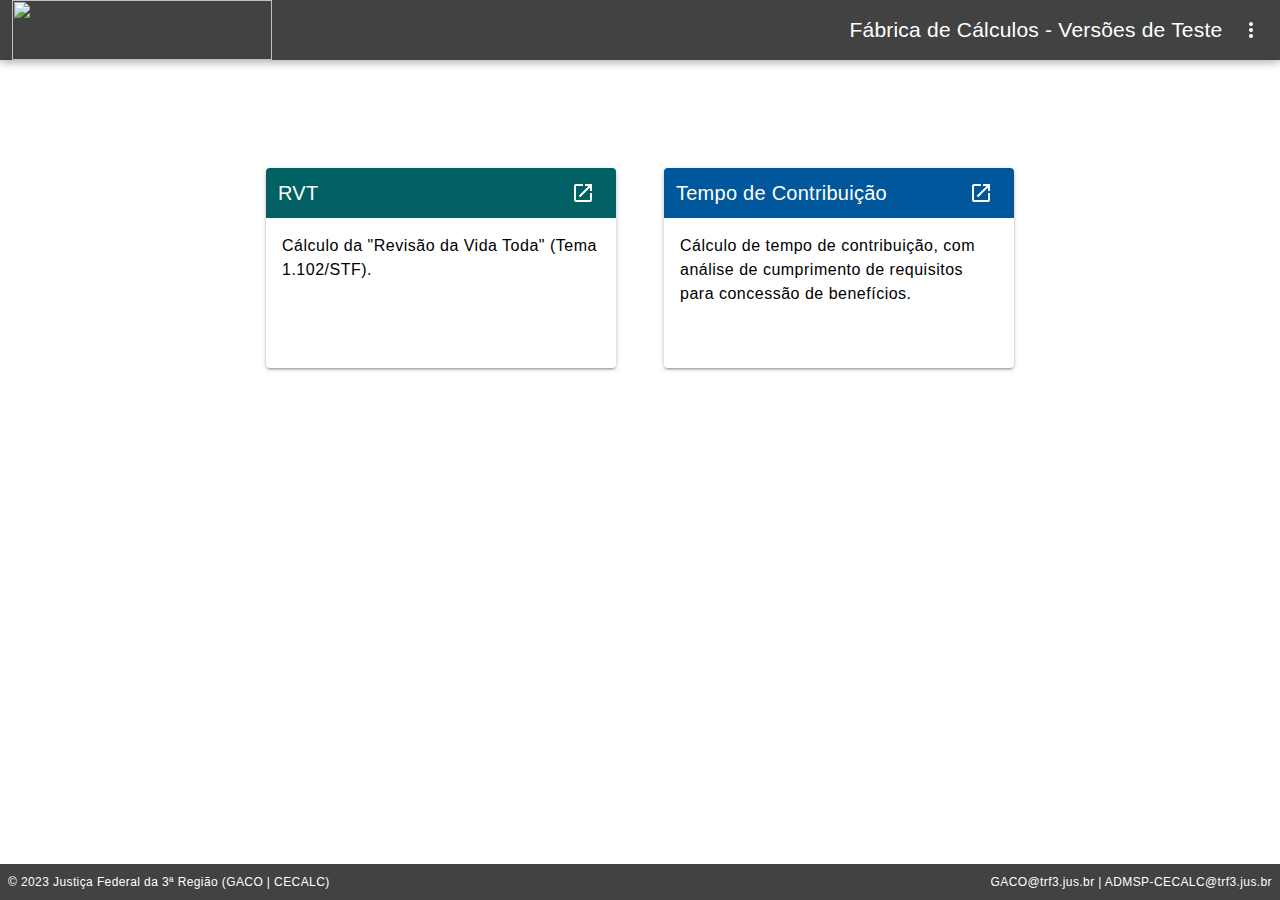
==== commit b4401c77: "Atualização" ====
--- a/index.html
+++ b/index.html
@@ -2,37 +2,21 @@
 <html  lang="en-US" dir="ltr">
 <head><meta charset="utf-8">
 <meta name="viewport" content="width=device-width, initial-scale=1">
-<link rel="preload" as="fetch" crossorigin="anonymous" href="/teste/_payload.json">
-<style>.cecalc-planilha-celula-booleana[data-v-ed1c78bf]{align-items:center;cursor:pointer;display:inline-flex;justify-content:center}</style>
-<style>@charset "UTF-8";.cecalc-planilha-celula-opcoes-selecionada[data-v-cf69ca9e]{align-items:center;cursor:pointer;display:inline-flex;justify-content:space-between}.cecalc-planilha-celula-opcoes-selecionada .placeholder[data-v-cf69ca9e]{color:#757575}.cecalc-planilha-celula-opcoes-selecionada .placeholder[data-v-cf69ca9e]:after{content:"-"}.cecalc-planilha-celula-opcoes-selecionada .icone-editar[data-v-cf69ca9e]:before{background-color:#eee;border:1px solid #bdbdbd;color:#757575;content:"☰";cursor:pointer;display:inline-block;font-size:.7rem;height:1.2rem;line-height:1rem;margin-left:.5rem;margin-top:-.2rem;padding:.1rem .2rem;text-align:center;vertical-align:middle;width:1.5rem}div.cecalc-planilha-celula-opcoes-menu[data-v-cf69ca9e]{background-color:#f9f9f9;border-radius:0;box-shadow:0 2px 4px 0 rgba(0,0,0,.2);margin:0;overflow-y:auto;padding:0;position:fixed;z-index:10}div.cecalc-planilha-celula-opcoes-menu ul[data-v-cf69ca9e]{margin:0;padding:0}div.cecalc-planilha-celula-opcoes-menu ul li[data-v-cf69ca9e]{align-items:center;cursor:pointer;display:flex;float:left;margin:0;outline:none;padding:4px 8px;text-align:left;width:100%}div.cecalc-planilha-celula-opcoes-menu ul li[data-v-cf69ca9e]:focus,div.cecalc-planilha-celula-opcoes-menu ul li[data-v-cf69ca9e]:hover{background-color:#e0e0e0}div.cecalc-planilha-celula-opcoes-menu ul li .placeholder[data-v-cf69ca9e]{color:#757575}div.cecalc-planilha-celula-opcoes-menu ul li .placeholder[data-v-cf69ca9e]:after{content:"- nenhuma -"}</style>
-<style>.cecalc-input-container[data-v-a390fe33]{height:100%;margin:0;padding:0;position:relative;width:100%}.cecalc-input-container .cecalc-input[data-v-a390fe33]{background-color:#fff;border:none;box-sizing:border-box;height:100%;margin:0;outline:none;padding:0;width:100%}.cecalc-input-container .cecalc-input.erro[data-v-a390fe33]{background-color:#feebee}.cecalc-input-container .cecalc-mensagem-erro[data-v-a390fe33]{color:#b31622;font-size:xx-small;margin:-8px 0 0;padding:0;position:absolute;right:0;top:100%}</style>
-<style>@charset "UTF-8";td.erro[data-v-e3ed553c]{background:#feebee!important}td.erro div[data-v-e3ed553c]{background:#feebee;color:#bd001d;font-weight:700;outline:none;position:relative;text-align:left}td.erro div[data-v-e3ed553c]:after{content:"◥";margin-right:-1px;margin-top:-5px;position:absolute;right:0;top:0}td.editando[data-v-e3ed553c]{background:#fff!important;position:relative}</style>
-<style>.item-menu[data-v-ee2a66df]:hover{background-color:#e0e0e0}</style>
-<style>@charset "UTF-8";div.cecalc-planilha-externo{overflow:visible}div.cecalc-planilha-container{--cecalc-planilha-font-family:arial,helvetica,sans-serif;--cecal-planilha-font-size:0.75rem;--cecalc-planilha-borda-cor:rgba(0,0,0,.12);--cecalc-planilha-borda-espessura:1px;--cecalc-planilha-th-simples-bg:#f0f0f0;--cecalc-planilha-th-simples-txt:#000;--cecalc-planilha-th-coluna-editavel-bg:#6cb5f4;--cecalc-planilha-th-coluna-editavel-txt:#000;--cecalc-planilha-th-coluna-calculada-bg:#fcb755;--cecalc-planilha-th-coluna-calculada-txt:#000;--cecalc-planilha-td-coluna-editavel-bg-par:#bddefa;--cecalc-planilha-td-coluna-editavel-bg-impar:#e4f2fd;--cecalc-planilha-td-coluna-editavel-txt:#000;--cecalc-planilha-td-coluna-calculada-bg-par:#fde0b4;--cecalc-planilha-td-coluna-calculada-bg-impar:#fef3e1;--cecalc-planilha-td-coluna-calculada-txt:#000;--cecalc-planilha-td-simples-bg-par:#eee;--cecalc-planilha-td-simples-bg-impar:#fafafa;--cecalc-planilha-td-simples-txt:#000;--cecalc-planilha-td-desconsiderado-bg-par:#bdbdbd;--cecalc-planilha-td-desconsiderado-bg-impar:#bdbdbd;--cecalc-planilha-td-desconsiderado-txt:#000;--cecalc-planilha-td-desabilitado-bg-par:#fafafa;--cecalc-planilha-td-desabilitado-bg-impar:#fafafa;--cecalc-planilha-td-desabilitado-txt:#bdbdbd;--cecalc-planilha-td-valor-modificado-bg:#fdeb4b;--cecalc-planilha-td-valor-modificado-txt:#000;--cecalc-planilha-td-valor-incluido-bg:#c7ff2e;--cecalc-planilha-td-valor-incluido-txt:#000;--cecalc-planilha-td-atencao-bg:#fef3e1;--cecalc-planilha-td-atencao-txt:#000;--cecalc-planilha-td-verificado-bg:#e8f5e9;--cecalc-planilha-td-verificado-txt:#000;--cecalc-planilha-selecionado-bg:#94caf7;--caixa-selecao-borda-cor:#165799;--caixa-selecao-borda-espessura:4px;--mascara-celula-ativa-width:0px;--mascara-celula-ativa-height:0px;box-sizing:border-box;margin:0;max-width:100%;overflow:scroll;padding:0;position:relative;z-index:0}div.cecalc-planilha-container table{background:#fff;border-collapse:separate;border-left:var(--cecalc-planilha-borda-espessura) solid var(--cecalc-planilha-borda-cor);border-spacing:0;font-family:var(--cecalc-planilha-font-family);font-size:var(--cecal-planilha-font-size);margin:0;padding:0;table-layout:fixed;-webkit-user-select:none;-moz-user-select:none;user-select:none}div.cecalc-planilha-container table tbody tr th,div.cecalc-planilha-container table tfoot tr th,div.cecalc-planilha-container table thead tr th{background:var(--cecalc-planilha-th-simples-bg);color:var(--cecalc-planilha-th-simples-txt);cursor:pointer;padding:4px 8px;text-align:center;white-space:nowrap}div.cecalc-planilha-container table thead tr th{border-top:var(--cecalc-planilha-borda-espessura) solid var(--cecalc-planilha-borda-cor)}div.cecalc-planilha-container table tbody tr th,div.cecalc-planilha-container table tfoot tr th,div.cecalc-planilha-container table thead tr th{border-bottom:var(--cecalc-planilha-borda-espessura) solid var(--cecalc-planilha-borda-cor);border-right:var(--cecalc-planilha-borda-espessura) solid var(--cecalc-planilha-borda-cor)}div.cecalc-planilha-container table tbody tr th,div.cecalc-planilha-container table tfoot tr th{font-weight:400}div.cecalc-planilha-container table tbody tr td,div.cecalc-planilha-container table tfoot tr td{background:var(--cecalc-planilha-th-simples-bg);border-bottom:var(--cecalc-planilha-borda-espessura) solid var(--cecalc-planilha-borda-cor);border-right:var(--cecalc-planilha-borda-espessura) solid var(--cecalc-planilha-borda-cor);color:var(--cecalc-planilha-td-simples-txt);cursor:default;outline:none;padding:4px 8px;text-align:center;white-space:nowrap}div.cecalc-planilha-container table tbody tr td.cecalc-planilha-coluna-editavel,div.cecalc-planilha-container table tfoot tr td.cecalc-planilha-coluna-editavel{padding:0}div.cecalc-planilha-container table tbody tr td.cecalc-planilha-coluna-editavel div,div.cecalc-planilha-container table tfoot tr td.cecalc-planilha-coluna-editavel div{box-sizing:border-box;height:100%;padding:4px 8px;width:100%}div.cecalc-planilha-container table tbody tr td.cecalc-planilha-coluna-editavel div:focus,div.cecalc-planilha-container table tfoot tr td.cecalc-planilha-coluna-editavel div:focus{outline:none}div.cecalc-planilha-container table tfoot tr td.ativa,div.cecalc-planilha-container table tfoot tr td.ativa input{background-color:#e4f2fd!important}div.cecalc-planilha-container thead tr th{position:sticky;top:0;z-index:2}div.cecalc-planilha-container thead tr th.cecalc-planilha-coluna-fixa{left:0;position:sticky;z-index:3}div.cecalc-planilha-container tbody tr th.cecalc-planilha-coluna-fixa,div.cecalc-planilha-container tfoot tr th.cecalc-planilha-coluna-fixa{left:0;position:sticky;z-index:2}div.cecalc-planilha-container thead tr th:first-of-type{color:#bdbdbd;font-size:1rem;line-height:1rem;padding:2px 4px;text-align:right;vertical-align:bottom}div.cecalc-planilha-container thead tr th:first-of-type:after{content:"◢"}div.cecalc-planilha-container thead tr th:first-of-type:hover{color:#9e9e9e}div.cecalc-planilha-container thead tr th.cecalc-planilha-coluna-editavel{background-color:var(--cecalc-planilha-th-coluna-editavel-bg);color:var(--cecalc-planilha-th-coluna-editavel-txt)}div.cecalc-planilha-container thead tr th.cecalc-planilha-coluna-calculada{background-color:var(--cecalc-planilha-th-coluna-calculada-bg);color:var(--cecalc-planilha-th-coluna-calculada-txt)}div.cecalc-planilha-container tbody tr th:first-of-type,div.cecalc-planilha-container tfoot tr th:first-of-type{min-width:20px;text-align:right}div.cecalc-planilha-container tbody tr:nth-child(2n) td{background-color:var(--cecalc-planilha-td-simples-bg-par)}div.cecalc-planilha-container tbody tr:nth-child(2n) td.cecalc-planilha-coluna-editavel{background-color:var(--cecalc-planilha-td-coluna-editavel-bg-par);color:var(--cecalc-planilha-td-coluna-editavel-txt)}div.cecalc-planilha-container tbody tr:nth-child(2n) td.cecalc-planilha-coluna-calculada{background-color:var(--cecalc-planilha-td-coluna-calculada-bg-par);color:var(--cecalc-planilha-td-coluna-calculada-txt)}div.cecalc-planilha-container tbody tr:nth-child(2n) td.cecalc-planilha-celula-nao-editavel{background-color:var(--cecalc-planilha-td-simples-bg-par);color:var(--cecalc-planilha-td-simples-txt)}div.cecalc-planilha-container tbody tr:nth-child(2n) td.cecalc-planilha-celula-valor-modificado{background-color:var(--cecalc-planilha-td-valor-modificado-bg)!important;color:var(--cecalc-planilha-td-valor-modificado-txt)!important}div.cecalc-planilha-container tbody tr:nth-child(2n) td.cecalc-planilha-celula-valor-incluido{background-color:var(--cecalc-planilha-td-valor-incluido-bg);color:var(--cecalc-planilha-td-valor-incluido-txt)}div.cecalc-planilha-container tbody tr:nth-child(2n) td.cecalc-planilha-celula-desconsiderada{background-color:var(--cecalc-planilha-td-desconsiderado-bg-par);color:var(--cecalc-planilha-td-desconsiderado-txt)}div.cecalc-planilha-container tbody tr:nth-child(2n) td.cecalc-planilha-celula-desabilitada{background-color:var(--cecalc-planilha-td-desabilitado-bg-par);color:var(--cecalc-planilha-td-desabilitado-txt);text-decoration:line-through}div.cecalc-planilha-container tbody tr:nth-child(odd) td{background-color:var(--cecalc-planilha-td-simples-bg-impar)}div.cecalc-planilha-container tbody tr:nth-child(odd) td.cecalc-planilha-coluna-editavel{background-color:var(--cecalc-planilha-td-coluna-editavel-bg-impar);color:var(--cecalc-planilha-td-coluna-editavel-txt)}div.cecalc-planilha-container tbody tr:nth-child(odd) td.cecalc-planilha-coluna-calculada{background-color:var(--cecalc-planilha-td-coluna-calculada-bg-impar);color:var(--cecalc-planilha-td-coluna-calculada-txt)}div.cecalc-planilha-container tbody tr:nth-child(odd) td.cecalc-planilha-celula-nao-editavel{background-color:var(--cecalc-planilha-td-simples-bg-impar);color:var(--cecalc-planilha-td-simples-txt)}div.cecalc-planilha-container tbody tr:nth-child(odd) td.cecalc-planilha-celula-valor-modificado{background-color:var(--cecalc-planilha-td-valor-modificado-bg)!important;color:var(--cecalc-planilha-td-valor-modificado-txt)!important}div.cecalc-planilha-container tbody tr:nth-child(odd) td.cecalc-planilha-celula-valor-incluido{background-color:var(--cecalc-planilha-td-valor-incluido-bg);color:var(--cecalc-planilha-td-valor-incluido-txt)}div.cecalc-planilha-container tbody tr:nth-child(odd) td.cecalc-planilha-celula-desconsiderada{background-color:var(--cecalc-planilha-td-desconsiderado-bg-impar);color:var(--cecalc-planilha-td-desconsiderado-txt)}div.cecalc-planilha-container tbody tr:nth-child(odd) td.cecalc-planilha-celula-desabilitada{background-color:var(--cecalc-planilha-td-desabilitado-bg-impar);color:var(--cecalc-planilha-td-desabilitado-txt);text-decoration:line-through}div.cecalc-planilha-container tbody tr td.cecalc-planilha-celula-atencao,div.cecalc-planilha-container tbody tr th.cecalc-planilha-celula-atencao{background-color:var(--cecalc-planilha-td-atencao-bg);color:var(--cecalc-planilha-td-atencao-txt)}div.cecalc-planilha-container tbody tr td.cecalc-planilha-celula-atencao.incluir-icone:after,div.cecalc-planilha-container tbody tr th.cecalc-planilha-celula-atencao.incluir-icone:after{content:" ✸"}div.cecalc-planilha-container tbody tr td.cecalc-planilha-celula-verificada,div.cecalc-planilha-container tbody tr th.cecalc-planilha-celula-verificada{background-color:var(--cecalc-planilha-td-verificado-bg);color:var(--cecalc-planilha-td-verificada-txt)}div.cecalc-planilha-container tbody tr td.cecalc-planilha-celula-verificada.incluir-icone:after,div.cecalc-planilha-container tbody tr th.cecalc-planilha-celula-verificada.incluir-icone:after{content:" ✓"}div.cecalc-planilha-container tbody tr td.cecalc-planilha-celula-valor-elevado.incluir-icone:after,div.cecalc-planilha-container tbody tr th.cecalc-planilha-celula-valor-elevado.incluir-icone:after{content:" ◥"}div.cecalc-planilha-container tbody tr td.cecalc-planilha-celula-valor-limitado.incluir-icone:after,div.cecalc-planilha-container tbody tr th.cecalc-planilha-celula-valor-limitado.incluir-icone:after{content:" ◢"}div.cecalc-planilha-container tfoot tr:first-of-type td{background:var(--cecalc-planilha-th-simples-bg);border-bottom:var(--cecalc-planilha-borda-espessura) solid var(--cecalc-planilha-borda-cor);border-right:var(--cecalc-planilha-borda-espessura) solid var(--cecalc-planilha-borda-cor);color:var(--cecalc-planilha-th-simples-txt);font-weight:400;padding:8px 16px;text-align:center;white-space:nowrap}div.cecalc-planilha-container tfoot tr:nth-child(2) td,div.cecalc-planilha-container tfoot tr:nth-child(2) th{border-bottom:2px solid var(--caixa-selecao-borda-cor);border-top:2px solid var(--caixa-selecao-borda-cor)}div.cecalc-planilha-container tfoot tr:nth-child(2) td{background-color:var(--cecalc-planilha-td-simples-bg-par)}div.cecalc-planilha-container tfoot tr:nth-child(2) td.cecalc-planilha-coluna-editavel{background-color:var(--cecalc-planilha-td-coluna-editavel-bg-par);color:var(--cecalc-planilha-td-coluna-editavel-txt)}div.cecalc-planilha-container tfoot tr:nth-child(2) td.cecalc-planilha-coluna-calculada{background-color:var(--cecalc-planilha-td-coluna-calculada-bg-par);color:var(--cecalc-planilha-td-coluna-calculada-txt)}div.cecalc-planilha-container div.cecalc-caixa-selecao{background-color:transparent;border:var(--caixa-selecao-borda-espessura) solid var(--caixa-selecao-borda-cor);border-radius:0;box-sizing:border-box;height:0;left:0;margin:0;outline:1px solid #fff;outline-offset:-5px;padding:0;pointer-events:none;position:absolute;top:0;width:0;z-index:1}div.cecalc-planilha-container div.cecalc-caixa-selecao div.cecalc-mascara-celula-ativa{background-color:rgba(0,0,0,.25);box-sizing:border-box;height:0;left:2px;margin:0;opacity:.8;padding:0;position:absolute;top:2px;width:0;z-index:3}div.cecalc-planilha-container div.cecalc-caixa-selecao div.cecalc-alca-caixa-selecao{background-color:var(--caixa-selecao-borda-cor);border:1px solid #fff;bottom:-6px;box-sizing:border-box;cursor:crosshair;height:9px;margin:0;padding:0;pointer-events:all;position:absolute;right:-7px;width:9px}div.cecalc-planilha-container div.cecalc-caixa-selecao.copia-ativa{animation:border-dance .5s linear infinite;background:linear-gradient(90deg,var(--caixa-selecao-borda-cor) 50%,transparent 50%),linear-gradient(90deg,var(--caixa-selecao-borda-cor) 50%,transparent 50%),linear-gradient(0deg,var(--caixa-selecao-borda-cor) 50%,transparent 50%),linear-gradient(0deg,var(--caixa-selecao-borda-cor) 50%,transparent 50%);background-position:0 0,100% 100%,0 100%,100% 0;background-repeat:repeat-x,repeat-x,repeat-y,repeat-y;background-size:15px 2px,15px 2px,2px 15px,2px 15px;border:none}div.cecalc-planilha-container div.cecalc-caixa-selecao.copia-ativa div.cecalc-mascara-celula-ativa{left:5px;top:5px}div.cecalc-planilha-container div.cecalc-caixa-selecao.copia-ativa div.cecalc-alca-caixa-selecao{visibility:hidden}@keyframes border-dance{0%{background-position:0 0,100% 100%,0 100%,100% 0}to{background-position:left 15px top,right 15px bottom,left bottom 15px,right top 15px}}</style>
-<style>.caixa-colagem[data-v-4b4b771a]{border:1px solid #e0e0e0;font-family:monospace;font-size:small;height:250px;outline:none!important;resize:none;width:250px}</style>
-<style>.cecalc-relatorio-logo-container{align-items:center;border-bottom:1px solid #616161;display:flex;flex-direction:row;font-size:.75rem;justify-content:space-between;padding:4px 8px 8px 4px}.cecalc-relatorio-logo-container .cecalc-relatorio-logo-esquerda{align-items:center;display:flex;flex-direction:row;justify-content:flex-start}.cecalc-relatorio-logo-container .cecalc-relatorio-logo-esquerda img{height:auto;margin-right:.5rem;width:3rem}.cecalc-relatorio-logo-container .cecalc-relatorio-logo-esquerda .cecalc-relatorio-titulo-logo-texto{display:flex;flex-direction:column}</style>
-<style>.cecalc-relatorio-titulo-container{align-items:center;display:flex;flex-direction:row;font-size:1.2rem;font-weight:500;justify-content:center;margin:1rem;text-align:center}</style>
-<style>.cecalc-relatorio-bloco-container{padding:8px 16px}.cecalc-relatorio-bloco-container .cecalc-relatorio-bloco-titulo{font-weight:700;margin-bottom:.5rem;padding:2px 8px 0 0}.cecalc-relatorio-bloco-container .cecalc-relatorio-bloco{display:flex;flex-direction:row}.cecalc-relatorio-bloco-container .cecalc-relatorio-bloco .cecalc-relatorio-bloco-chave{color:#424242;display:flex;flex-direction:column;flex-shrink:1;font-weight:100;text-align:left}.cecalc-relatorio-bloco-container .cecalc-relatorio-bloco .cecalc-relatorio-bloco-pontos{border-bottom:1px dotted #bdbdbd;flex-grow:1;height:.85rem;margin:0 2px}.cecalc-relatorio-bloco-container .cecalc-relatorio-bloco .cecalc-relatorio-bloco-valor{color:#424242;display:flex;flex-direction:column;flex-shrink:1;font-weight:700;margin-left:4px;text-align:right}</style>
-<style>.cecalc-relatorio-secao-container{border:1px solid #616161;font-size:.75rem;margin:.5rem}.cecalc-relatorio-secao-container .cecalc-relatorio-secao-titulo{background-color:#eee;font-weight:700;padding:8px 16px}.cecalc-relatorio-secao-container .cecalc-relatorio-secao-blocos{align-items:flex-start;display:flex;flex-flow:row wrap;justify-content:space-around;padding:8px 16px}.cecalc-relatorio-secao-bloco-chave{display:flex;flex-direction:column;text-align:right}.cecalc-relatorio-secao-bloco-valor{display:flex;flex-direction:column;font-weight:700;text-align:left}</style>
-<style>.cecalc-relatorio-subtitulo{font-size:1rem;font-weight:700;margin:1rem .5rem;padding:4px 8px}</style>
-<style>@charset "UTF-8";table.cecalc-relatorio-tabela{--cecalc-relatorio-tabela-font-family:arial,helvetica,sans-serif;--cecal-relatorio-tabela-font-size:0.75rem;--cecalc-relatorio-tabela-borda-cor:rgba(0,0,0,.12);--cecalc-relatorio-tabela-borda-espessura:1px;--cecalc-relatorio-tabela-th-bg:#bddefa;--cecalc-relatorio-tabela-th-txt:#000;--cecalc-relatorio-tabela-td-bg-par:#eee;--cecalc-relatorio-tabela-td-bg-impar:#fafafa;--cecalc-relatorio-tabela-td-txt:#000;--cecalc-relatorio-tabela-td-desabilitado-bg:#fafafa;--cecalc-relatorio-tabela-td-desabilitado-txt:#bdbdbd;--cecalc-relatorio-tabela-td-desconsiderado-bg:#bdbdbd;--cecalc-relatorio-tabela-td-desconsiderado-txt:#000;--cecalc-relatorio-tabela-td-atencao-bg:#fdebee;--cecalc-relatorio-tabela-td-atencao-txt:#b02822;--cecalc-relatorio-tabela-td-valor-modificado-bg:#fdf9c5;--cecalc-relatorio-tabela-td-valor-modificado-txt:#000;--cecalc-relatorio-tabela-tabela-td-valor-incluido-bg:#eff4c4;--cecalc-relatorio-tabela-tabela-td-valor-incluido-txt:#000;background:#fff;border-collapse:separate;border-left:var(--cecalc-relatorio-tabela-borda-espessura) solid var(--cecalc-relatorio-tabela-borda-cor);border-spacing:0;font-family:var(--cecalc-relatorio-tabela-font-family);font-size:var(--cecal-relatorio-tabela-font-size);margin:.5rem;max-width:100%;padding:0;table-layout:fixed;-webkit-user-select:none;-moz-user-select:none;user-select:none}table.cecalc-relatorio-tabela thead tr th{background:var(--cecalc-relatorio-tabela-th-bg);border-bottom:var(--cecalc-relatorio-tabela-borda-espessura) solid var(--cecalc-relatorio-tabela-borda-cor);border-right:var(--cecalc-relatorio-tabela-borda-espessura) solid var(--cecalc-relatorio-tabela-borda-cor);border-top:var(--cecalc-relatorio-tabela-borda-espessura) solid var(--cecalc-relatorio-tabela-borda-cor);color:var(--cecalc-relatorio-tabela-th-txt);padding:4px 8px;text-align:center;white-space:nowrap}table.cecalc-relatorio-tabela thead tr th .cecalc-relatorio-cabecalho-grupo{align-items:center;display:flex;flex-direction:column;justify-content:space-between;text-align:center}table.cecalc-relatorio-tabela thead tr th .cecalc-relatorio-cabecalho-grupo>div:first-child{border-bottom:var(--cecalc-relatorio-tabela-borda-espessura) solid var(--cecalc-relatorio-tabela-borda-cor);padding:1px 2px;width:100%}table.cecalc-relatorio-tabela thead tr th .cecalc-relatorio-cabecalho-grupo div:nth-child(2){align-items:center;display:flex;flex-direction:row;justify-content:space-between;text-align:center}table.cecalc-relatorio-tabela thead tr th .cecalc-relatorio-cabecalho-grupo div:nth-child(2) div{padding:1px 2px;text-align:center}table.cecalc-relatorio-tabela thead tr th .cecalc-relatorio-cabecalho-grupo div:nth-child(2) div.cecalc-relatorio-cabecalho-grupo-separador{border-left:var(--cecalc-relatorio-tabela-borda-espessura) solid var(--cecalc-relatorio-tabela-borda-cor);height:1rem;margin:0 2px;padding:0;width:0}table.cecalc-relatorio-tabela tbody tr:nth-child(2n) td,table.cecalc-relatorio-tabela tfoot tr:nth-child(2n) td{background-color:var(--cecalc-relatorio-tabela-td-bg-par);color:var(--cecalc-relatorio-tabela-td-txt)}table.cecalc-relatorio-tabela tbody tr:nth-child(odd) td,table.cecalc-relatorio-tabela tfoot tr:nth-child(odd) td{background-color:var(--cecalc-relatorio-tabela-td-bg-impar);color:var(--cecalc-relatorio-tabela-td-txt)}table.cecalc-relatorio-tabela tbody tr td,table.cecalc-relatorio-tabela tfoot tr td{border-bottom:var(--cecalc-relatorio-tabela-borda-espessura) solid var(--cecalc-relatorio-tabela-borda-cor);border-right:var(--cecalc-relatorio-tabela-borda-espessura) solid var(--cecalc-relatorio-tabela-borda-cor);color:var(--cecalc-planilha-td-simples-txt);outline:none;overflow:hidden;padding:4px 8px;text-overflow:ellipsis;white-space:nowrap}table.cecalc-relatorio-tabela tbody tr td.cecalc-relatorio-tabela-celula-gradacao,table.cecalc-relatorio-tabela tfoot tr td.cecalc-relatorio-tabela-celula-gradacao{position:relative}table.cecalc-relatorio-tabela tbody tr td.cecalc-relatorio-tabela-celula-gradacao.alta:after,table.cecalc-relatorio-tabela tfoot tr td.cecalc-relatorio-tabela-celula-gradacao.alta:after{color:#d10013;content:"◥";font-size:16px;margin-right:-1px;margin-top:-6px;position:absolute;right:0;text-align:"left";top:0;vertical-align:middle}table.cecalc-relatorio-tabela tbody tr td.cecalc-relatorio-tabela-celula-gradacao.media:after,table.cecalc-relatorio-tabela tfoot tr td.cecalc-relatorio-tabela-celula-gradacao.media:after{color:#f17e28;content:"◥";font-size:16px;margin-right:-1px;margin-top:-6px;position:absolute;right:0;text-align:"left";top:0;vertical-align:middle}table.cecalc-relatorio-tabela tbody tr td.cecalc-relatorio-tabela-celula-gradacao.baixa:after,table.cecalc-relatorio-tabela tfoot tr td.cecalc-relatorio-tabela-celula-gradacao.baixa:after{color:#356922;content:"◥";font-size:16px;margin-right:-1px;margin-top:-6px;position:absolute;right:0;text-align:"left";top:0;vertical-align:middle}table.cecalc-relatorio-tabela tbody tr td.cecalc-relatorio-tabela-celula-valor-modificado,table.cecalc-relatorio-tabela tfoot tr td.cecalc-relatorio-tabela-celula-valor-modificado{background-color:var(--cecalc-relatorio-tabela-td-valor-modificado-bg);color:var(--cecalc-relatorio-tabela-td-valor-modificado-txt)}table.cecalc-relatorio-tabela tbody tr td.cecalc-relatorio-tabela-celula-valor-incluido,table.cecalc-relatorio-tabela tfoot tr td.cecalc-relatorio-tabela-celula-valor-incluido{background-color:var(--cecalc-relatorio-tabela-tabela-td-valor-incluido-bg);color:var(--cecalc-relatorio-tabela-tabela-td-valor-incluido-txt)}table.cecalc-relatorio-tabela tbody tr td.cecalc-relatorio-tabela-celula-atencao,table.cecalc-relatorio-tabela tfoot tr td.cecalc-relatorio-tabela-celula-atencao{background-color:var(--cecalc-relatorio-tabela-td-atencao-bg)!important;color:var(--cecalc-relatorio-tabela-td-atencao-txt)!important}table.cecalc-relatorio-tabela tbody tr td.cecalc-relatorio-tabela-celula-desconsiderada,table.cecalc-relatorio-tabela tfoot tr td.cecalc-relatorio-tabela-celula-desconsiderada{background-color:var(--cecalc-relatorio-tabela-td-desconsiderado-bg)!important;color:var(--cecalc-relatorio-tabela-td-desconsiderado-txt)!important}table.cecalc-relatorio-tabela tbody tr td.cecalc-relatorio-tabela-celula-desabilitada,table.cecalc-relatorio-tabela tfoot tr td.cecalc-relatorio-tabela-celula-desabilitada{background-color:var(--cecalc-relatorio-tabela-td-desabilitado-bg);color:var(--cecalc-relatorio-tabela-td-desabilitado-txt);text-decoration:line-through}table.cecalc-relatorio-tabela tbody tr td div.cecalc-relatorio-grupo,table.cecalc-relatorio-tabela tfoot tr td div.cecalc-relatorio-grupo{align-items:center;display:flex;flex-direction:row;justify-content:space-between;text-align:right;width:100%}table.cecalc-relatorio-tabela tbody tr td div.cecalc-relatorio-grupo div.cecalc-relatorio-grupo-item,table.cecalc-relatorio-tabela tfoot tr td div.cecalc-relatorio-grupo div.cecalc-relatorio-grupo-item{text-align:right;width:1rem}</style>
-<style>.vue-advanced-cropper{direction:ltr;max-height:100%;max-width:100%;position:relative;text-align:center;-webkit-user-select:none;-moz-user-select:none;user-select:none}.vue-advanced-cropper__stretcher{max-height:100%;max-width:100%;pointer-events:none;position:relative}.vue-advanced-cropper__image{max-width:none!important;position:absolute;transform-origin:center;-webkit-user-select:none;-moz-user-select:none;user-select:none}.vue-advanced-cropper__background,.vue-advanced-cropper__foreground{background:#000;left:50%;opacity:1;position:absolute;top:50%;transform:translate(-50%,-50%)}.vue-advanced-cropper__foreground{opacity:.5}.vue-advanced-cropper__boundaries{left:50%;opacity:1;position:absolute;top:50%;transform:translate(-50%,-50%)}.vue-advanced-cropper__cropper-wrapper{height:100%;width:100%}.vue-advanced-cropper__image-wrapper{height:100%;overflow:hidden;position:absolute;width:100%}.vue-advanced-cropper__stencil-wrapper{position:absolute}.vue-handler-wrapper{height:30px;position:absolute;transform:translate(-50%,-50%);width:30px}.vue-handler-wrapper__draggable{align-items:center;display:flex;height:100%;justify-content:center;width:100%}.vue-handler-wrapper--west-north{cursor:nw-resize}.vue-handler-wrapper--north{cursor:n-resize}.vue-handler-wrapper--east-north{cursor:ne-resize}.vue-handler-wrapper--east{cursor:e-resize}.vue-handler-wrapper--east-south{cursor:se-resize}.vue-handler-wrapper--south{cursor:s-resize}.vue-handler-wrapper--west-south{cursor:sw-resize}.vue-handler-wrapper--west{cursor:w-resize}.vue-handler-wrapper--disabled{cursor:auto}.vue-line-wrapper{align-items:center;background:none;display:flex;justify-content:center;position:absolute}.vue-line-wrapper--north,.vue-line-wrapper--south{height:12px;left:0;transform:translateY(-50%);width:100%}.vue-line-wrapper--north{cursor:n-resize;top:0}.vue-line-wrapper--south{cursor:s-resize;top:100%}.vue-line-wrapper--east,.vue-line-wrapper--west{height:100%;top:0;transform:translateX(-50%);width:12px}.vue-line-wrapper--east{cursor:e-resize;left:100%}.vue-line-wrapper--west{cursor:w-resize;left:0}.vue-line-wrapper--disabled{cursor:auto}.vue-bounding-box{height:100%;position:relative;width:100%}.vue-bounding-box__handler{position:absolute}.vue-bounding-box__handler--west-north{left:0;top:0}.vue-bounding-box__handler--north{left:50%;top:0}.vue-bounding-box__handler--east-north{left:100%;top:0}.vue-bounding-box__handler--east{left:100%;top:50%}.vue-bounding-box__handler--east-south{left:100%;top:100%}.vue-bounding-box__handler--south{left:50%;top:100%}.vue-bounding-box__handler--west-south{left:0;top:100%}.vue-bounding-box__handler--west{left:0;top:50%}.vue-draggable-area{position:relative}.vue-preview-result{box-sizing:border-box;height:100%;overflow:hidden;position:absolute;width:100%}.vue-preview-result__wrapper{position:absolute}.vue-preview-result__image{max-width:none!important;pointer-events:none;position:relative;transform-origin:center;-webkit-user-select:none;-moz-user-select:none;user-select:none}.vue-simple-handler{background:#fff;display:block;height:10px;width:10px}.vue-simple-line{background:none;border:0 solid hsla(0,0%,100%,.3);transition:border .5s}.vue-simple-line--north,.vue-simple-line--south{height:0;width:100%}.vue-simple-line--east,.vue-simple-line--west{height:100%;width:0}.vue-simple-line--east{border-right-width:1px}.vue-simple-line--west{border-left-width:1px}.vue-simple-line--south{border-bottom-width:1px}.vue-simple-line--north{border-top-width:1px}.vue-simple-line--hover{border-color:#fff;opacity:1}.vue-preview{box-sizing:border-box;overflow:hidden;position:relative}.vue-preview--fill,.vue-preview__wrapper{height:100%;position:absolute;width:100%}.vue-preview__image{max-width:none!important;pointer-events:none;position:absolute;transform-origin:center;-webkit-user-select:none;-moz-user-select:none;user-select:none}.vue-rectangle-stencil{box-sizing:border-box}.vue-rectangle-stencil,.vue-rectangle-stencil__preview{height:100%;position:absolute;width:100%}.vue-rectangle-stencil--movable{cursor:move}.vue-circle-stencil{box-sizing:content-box;cursor:move;height:100%;position:absolute;width:100%}.vue-circle-stencil__preview{border-radius:50%;height:100%;position:absolute;width:100%}.vue-circle-stencil--movable{cursor:move}</style>
-<style>div.cecalc-relatorio-imagem-container-externo{background-color:#525659;box-sizing:border-box;margin:0;max-height:100%;overflow:scroll;padding:0}</style>
-<style>.scroll-content{height:100%;overflow:scroll;width:100%}@media print{*{print-color-adjust:exact!important;-webkit-print-color-adjust:exact!important}body{overflow:visible!important;position:static}.pagebreak{page-break-before:always}.pagebreak-avoid{-moz-column-break-inside:avoid;break-inside:avoid}thead{display:table-row-group}button,input{visibility:hidden}}.cecalc-demonstrativo-pagina-container{align-items:safe start;background-color:#fff;display:flex;height:auto;justify-content:safe center;padding:0 0 20px;position:relative;width:100%}.cecalc-demonstrativo-pagina-container .cecalc-demonstrativo-pagina{box-shadow:0 4px 8px 0 rgba(0,0,0,.2),0 6px 20px 0 rgba(0,0,0,.19);padding:.5cm;width:21cm}.cecalc-demonstrativo-pagina-container.paisagem .cecalc-demonstrativo-pagina{width:29.7cm}.cecalc-demonstrativo-pagina-container .cecalc-demonstrativo-pagina-botao-container{height:0;margin-top:0;position:sticky;top:0;z-index:2}</style>
+<link rel="preload" as="fetch" crossorigin="anonymous" href="/testes/_payload.json">
+<style>body,html{height:100%;overflow-y:hidden}::-webkit-scrollbar{width:16px}::-webkit-scrollbar,::-webkit-scrollbar-track{background-color:#fff}::-webkit-scrollbar-thumb{background-color:#babac0;border:4px solid #fff;border-radius:16px}::-webkit-scrollbar-button{display:none}</style>
 <style>@keyframes fadeIn{0%{opacity:0}to{opacity:1}}.fadeIn{animation-name:fadeIn}@keyframes fadeOut{0%{opacity:1}to{opacity:0}}.fadeOut{animation-name:fadeOut}</style>
 <style>*,:after,:before{-webkit-tap-highlight-color:transparent;-moz-tap-highlight-color:transparent;box-sizing:inherit}#q-app,body,html{direction:ltr;width:100%}body.platform-ios.within-iframe,body.platform-ios.within-iframe #q-app{min-width:100%;width:100px}body,html{box-sizing:border-box;margin:0}article,aside,details,figcaption,figure,footer,header,main,menu,nav,section,summary{display:block}abbr[title]{border-bottom:none;text-decoration:underline;-webkit-text-decoration:underline dotted;text-decoration:underline dotted}img{border-style:none}code,kbd,pre,samp{font-family:monospace,monospace;font-size:1em}hr{box-sizing:content-box;height:0;overflow:visible}button,input,optgroup,select,textarea{font:inherit;font-family:inherit;margin:0}optgroup{font-weight:700}button,input,select{overflow:visible;text-transform:none}button::-moz-focus-inner,input::-moz-focus-inner{border:0;padding:0}button:-moz-focusring,input:-moz-focusring{outline:1px dotted ButtonText}fieldset{padding:.35em .75em .625em}legend{box-sizing:border-box;color:inherit;display:table;max-width:100%;padding:0;white-space:normal}progress{vertical-align:baseline}textarea{overflow:auto}input[type=search]::-webkit-search-cancel-button,input[type=search]::-webkit-search-decoration{-webkit-appearance:none}.q-icon{word-wrap:normal;fill:currentColor;box-sizing:content-box;direction:ltr;flex-shrink:0;height:1em;letter-spacing:normal;line-height:1;position:relative;text-align:center;text-transform:none;white-space:nowrap;width:1em}.q-icon:after,.q-icon:before{align-items:center;display:flex!important;height:100%;justify-content:center;width:100%}.q-icon>img,.q-icon>svg{height:100%;width:100%}.material-icons,.material-icons-outlined,.material-icons-round,.material-icons-sharp,.material-symbols-outlined,.material-symbols-rounded,.material-symbols-sharp,.q-icon{align-items:center;cursor:inherit;display:inline-flex;font-size:inherit;justify-content:center;-webkit-user-select:none;user-select:none;vertical-align:middle}.q-panel,.q-panel>div{height:100%;width:100%}.q-panel-parent{overflow:hidden;position:relative}.q-loading-bar{background:#f44336;position:fixed;transition:transform .5s cubic-bezier(0,0,.2,1),opacity .5s;z-index:9998}.q-loading-bar--top{left:0;right:0;top:0;width:100%}.q-loading-bar--bottom{bottom:0;left:0;right:0;width:100%}.q-loading-bar--right{bottom:0;height:100%;right:0;top:0}.q-loading-bar--left{bottom:0;height:100%;left:0;top:0}.q-avatar{border-radius:50%;display:inline-block;font-size:48px;height:1em;position:relative;vertical-align:middle;width:1em}.q-avatar__content{font-size:.5em;line-height:.5em}.q-avatar img:not(.q-icon):not(.q-img__image),.q-avatar__content{border-radius:inherit;height:inherit;width:inherit}.q-avatar--square{border-radius:0}.q-badge{background-color:var(--q-primary);border-radius:4px;color:#fff;font-size:12px;font-weight:400;line-height:12px;min-height:12px;padding:2px 6px;vertical-align:baseline}.q-badge--single-line{white-space:nowrap}.q-badge--multi-line{word-wrap:break-word;word-break:break-all}.q-badge--floating{cursor:inherit;position:absolute;right:-3px;top:-4px}.q-badge--transparent{opacity:.8}.q-badge--outline{background-color:transparent;border:1px solid}.q-badge--rounded{border-radius:1em}.q-banner{background:#fff;min-height:54px;padding:8px 16px}.q-banner--top-padding{padding-top:14px}.q-banner__avatar{min-width:1px!important}.q-banner__avatar>.q-avatar{font-size:46px}.q-banner__avatar>.q-icon{font-size:40px}.q-banner__actions.col-auto,.q-banner__avatar:not(:empty)+.q-banner__content{padding-left:16px}.q-banner__actions.col-all .q-btn-item{margin:4px 0 0 4px}.q-banner--dense{min-height:32px;padding:8px}.q-banner--dense.q-banner--top-padding{padding-top:12px}.q-banner--dense .q-banner__avatar>.q-avatar,.q-banner--dense .q-banner__avatar>.q-icon{font-size:28px}.q-banner--dense .q-banner__actions.col-auto,.q-banner--dense .q-banner__avatar:not(:empty)+.q-banner__content{padding-left:8px}.q-bar{background:rgba(0,0,0,.2)}.q-bar>.q-icon{margin-left:2px}.q-bar>div,.q-bar>div+.q-icon{margin-left:8px}.q-bar>.q-btn{margin-left:2px}.q-bar>.q-btn:first-child,.q-bar>.q-icon:first-child,.q-bar>div:first-child{margin-left:0}.q-bar--standard{font-size:18px;height:32px;padding:0 12px}.q-bar--standard>div{font-size:16px}.q-bar--standard .q-btn{font-size:11px}.q-bar--dense{font-size:14px;height:24px;padding:0 8px}.q-bar--dense .q-btn{font-size:8px}.q-bar--dark{background:hsla(0,0%,100%,.15)}.q-breadcrumbs__el{color:inherit}.q-breadcrumbs__el-icon{font-size:125%}.q-breadcrumbs__el-icon--with-label{margin-right:8px}[dir=rtl] .q-breadcrumbs__separator .q-icon{transform:scaleX(-1)}.q-btn{align-items:stretch;background:transparent;border:0;color:inherit;cursor:default;display:inline-flex;flex-direction:column;font-size:14px;font-weight:500;height:auto;line-height:1.715em;min-height:2.572em;outline:0;padding:4px 16px;position:relative;text-align:center;text-decoration:none;text-transform:uppercase;vertical-align:middle;width:auto}.q-btn .q-icon,.q-btn .q-spinner{font-size:1.715em}.q-btn.disabled{opacity:.7!important}.q-btn:before{border-radius:inherit;bottom:0;box-shadow:0 1px 5px rgba(0,0,0,.2),0 2px 2px rgba(0,0,0,.14),0 3px 1px -2px rgba(0,0,0,.12);content:"";display:block;left:0;position:absolute;right:0;top:0}.q-btn--actionable{cursor:pointer}.q-btn--actionable.q-btn--standard:before{transition:box-shadow .3s cubic-bezier(.25,.8,.5,1)}.q-btn--actionable.q-btn--standard.q-btn--active:before,.q-btn--actionable.q-btn--standard:active:before{box-shadow:0 3px 5px -1px rgba(0,0,0,.2),0 5px 8px rgba(0,0,0,.14),0 1px 14px rgba(0,0,0,.12)}.q-btn--no-uppercase{text-transform:none}.q-btn--rectangle{border-radius:3px}.q-btn--outline{background:transparent!important}.q-btn--outline:before{border:1px solid}.q-btn--push{border-radius:7px}.q-btn--push:before{border-bottom:3px solid rgba(0,0,0,.15)}.q-btn--push.q-btn--actionable{transition:transform .3s cubic-bezier(.25,.8,.5,1)}.q-btn--push.q-btn--actionable:before{transition:border-width .3s cubic-bezier(.25,.8,.5,1)}.q-btn--push.q-btn--actionable.q-btn--active,.q-btn--push.q-btn--actionable:active{transform:translateY(2px)}.q-btn--push.q-btn--actionable.q-btn--active:before,.q-btn--push.q-btn--actionable:active:before{border-bottom-width:0}.q-btn--rounded{border-radius:28px}.q-btn--round{border-radius:50%;min-height:3em;min-width:3em;padding:0}.q-btn--square{border-radius:0}.q-btn--flat:before,.q-btn--outline:before,.q-btn--unelevated:before{box-shadow:none}.q-btn--dense{min-height:2em;padding:.285em}.q-btn--dense.q-btn--round{min-height:2.4em;min-width:2.4em;padding:0}.q-btn--dense .on-left{margin-right:6px}.q-btn--dense .on-right{margin-left:6px}.q-btn--fab .q-icon,.q-btn--fab-mini .q-icon{font-size:24px}.q-btn--fab{min-height:56px;min-width:56px;padding:16px}.q-btn--fab .q-icon{margin:auto}.q-btn--fab-mini{min-height:40px;min-width:40px;padding:8px}.q-btn__content{transition:opacity .3s;z-index:0}.q-btn__content--hidden{opacity:0;pointer-events:none}.q-btn__progress{border-radius:inherit;z-index:0}.q-btn__progress-indicator{background:hsla(0,0%,100%,.25);transform:translateX(-100%);z-index:-1}.q-btn__progress--dark .q-btn__progress-indicator{background:rgba(0,0,0,.2)}.q-btn--flat .q-btn__progress-indicator,.q-btn--outline .q-btn__progress-indicator{background:currentColor;opacity:.2}.q-btn-dropdown--split .q-btn-dropdown__arrow-container{padding:0 4px}.q-btn-dropdown--split .q-btn-dropdown__arrow-container.q-btn--outline{border-left:1px solid}.q-btn-dropdown--split .q-btn-dropdown__arrow-container:not(.q-btn--outline){border-left:1px solid hsla(0,0%,100%,.3)}.q-btn-dropdown--simple *+.q-btn-dropdown__arrow{margin-left:8px}.q-btn-dropdown__arrow{transition:transform .28s}.q-btn-dropdown--current{flex-grow:1}.q-btn-group{border-radius:3px;box-shadow:0 1px 5px rgba(0,0,0,.2),0 2px 2px rgba(0,0,0,.14),0 3px 1px -2px rgba(0,0,0,.12);vertical-align:middle}.q-btn-group>.q-btn-item{align-self:stretch;border-radius:inherit}.q-btn-group>.q-btn-item:before{box-shadow:none}.q-btn-group>.q-btn-item .q-badge--floating{right:0}.q-btn-group>.q-btn-group{box-shadow:none}.q-btn-group>.q-btn-group:first-child>.q-btn:first-child{border-bottom-left-radius:inherit;border-top-left-radius:inherit}.q-btn-group>.q-btn-group:last-child>.q-btn:last-child{border-bottom-right-radius:inherit;border-top-right-radius:inherit}.q-btn-group>.q-btn-group:not(:first-child)>.q-btn:first-child:before{border-left:0}.q-btn-group>.q-btn-group:not(:last-child)>.q-btn:last-child:before{border-right:0}.q-btn-group>.q-btn-item:not(:last-child){border-bottom-right-radius:0;border-top-right-radius:0}.q-btn-group>.q-btn-item:not(:first-child){border-bottom-left-radius:0;border-top-left-radius:0}.q-btn-group>.q-btn-item.q-btn--standard:before{z-index:-1}.q-btn-group--push{border-radius:7px}.q-btn-group--push>.q-btn--push.q-btn--actionable{transform:none}.q-btn-group--push>.q-btn--push.q-btn--actionable .q-btn__content{transition:margin-top .3s cubic-bezier(.25,.8,.5,1),margin-bottom .3s cubic-bezier(.25,.8,.5,1)}.q-btn-group--push>.q-btn--push.q-btn--actionable.q-btn--active .q-btn__content,.q-btn-group--push>.q-btn--push.q-btn--actionable:active .q-btn__content{margin-bottom:-2px;margin-top:2px}.q-btn-group--rounded{border-radius:28px}.q-btn-group--square{border-radius:0}.q-btn-group--flat,.q-btn-group--outline,.q-btn-group--unelevated{box-shadow:none}.q-btn-group--outline>.q-separator{display:none}.q-btn-group--outline>.q-btn-item+.q-btn-item:before{border-left:0}.q-btn-group--outline>.q-btn-item:not(:last-child):before{border-right:0}.q-btn-group--stretch{align-self:stretch;border-radius:0}.q-btn-group--glossy>.q-btn-item{background-image:linear-gradient(180deg,hsla(0,0%,100%,.3),hsla(0,0%,100%,0) 50%,rgba(0,0,0,.12) 51%,rgba(0,0,0,.04))!important}.q-btn-group--spread>.q-btn-group{display:flex!important}.q-btn-group--spread>.q-btn-group>.q-btn-item:not(.q-btn-dropdown__arrow-container),.q-btn-group--spread>.q-btn-item{flex:10000 1 0%;max-width:100%;min-width:0;width:auto}.q-btn-toggle,.q-card{position:relative}.q-card{background:#fff;border-radius:4px;box-shadow:0 1px 5px rgba(0,0,0,.2),0 2px 2px rgba(0,0,0,.14),0 3px 1px -2px rgba(0,0,0,.12);vertical-align:top}.q-card>div:first-child,.q-card>img:first-child{border-top:0;border-top-left-radius:inherit;border-top-right-radius:inherit}.q-card>div:last-child,.q-card>img:last-child{border-bottom:0;border-bottom-left-radius:inherit;border-bottom-right-radius:inherit}.q-card>div:not(:first-child),.q-card>img:not(:first-child){border-top-left-radius:0;border-top-right-radius:0}.q-card>div:not(:last-child),.q-card>img:not(:last-child){border-bottom-left-radius:0;border-bottom-right-radius:0}.q-card>div{border-left:0;border-right:0;box-shadow:none}.q-card--bordered{border:1px solid rgba(0,0,0,.12)}.q-card--dark{border-color:hsla(0,0%,100%,.28);box-shadow:0 1px 5px hsla(0,0%,100%,.2),0 2px 2px hsla(0,0%,100%,.14),0 3px 1px -2px hsla(0,0%,100%,.12)}.q-card__section{position:relative}.q-card__section--vert{padding:16px}.q-card__section--horiz>div:first-child,.q-card__section--horiz>img:first-child{border-bottom-left-radius:inherit;border-top-left-radius:inherit}.q-card__section--horiz>div:last-child,.q-card__section--horiz>img:last-child{border-bottom-right-radius:inherit;border-top-right-radius:inherit}.q-card__section--horiz>div:not(:first-child),.q-card__section--horiz>img:not(:first-child){border-bottom-left-radius:0;border-top-left-radius:0}.q-card__section--horiz>div:not(:last-child),.q-card__section--horiz>img:not(:last-child){border-bottom-right-radius:0;border-top-right-radius:0}.q-card__section--horiz>div{border-bottom:0;border-top:0;box-shadow:none}.q-card__actions{align-items:center;padding:8px}.q-card__actions .q-btn--rectangle{padding:0 8px}.q-card__actions--horiz>.q-btn-group+.q-btn-item,.q-card__actions--horiz>.q-btn-item+.q-btn-group,.q-card__actions--horiz>.q-btn-item+.q-btn-item{margin-left:8px}.q-card__actions--vert>.q-btn-item.q-btn--round{align-self:center}.q-card__actions--vert>.q-btn-group+.q-btn-item,.q-card__actions--vert>.q-btn-item+.q-btn-group,.q-card__actions--vert>.q-btn-item+.q-btn-item{margin-top:4px}.q-card__actions--vert>.q-btn-group>.q-btn-item{flex-grow:1}.q-card>img{border:0;display:block;max-width:100%;width:100%}.q-carousel{background-color:#fff;height:400px}.q-carousel__slide{background-position:50%;background-size:cover;min-height:100%}.q-carousel .q-carousel--padding,.q-carousel__slide{padding:16px}.q-carousel__slides-container{height:100%}.q-carousel__control{color:#fff}.q-carousel__arrow{pointer-events:none}.q-carousel__arrow .q-icon{font-size:28px}.q-carousel__arrow .q-btn{pointer-events:all}.q-carousel__next-arrow--horizontal,.q-carousel__prev-arrow--horizontal{bottom:16px;top:16px}.q-carousel__prev-arrow--horizontal{left:16px}.q-carousel__next-arrow--horizontal{right:16px}.q-carousel__next-arrow--vertical,.q-carousel__prev-arrow--vertical{left:16px;right:16px}.q-carousel__prev-arrow--vertical{top:16px}.q-carousel__next-arrow--vertical{bottom:16px}.q-carousel__navigation--bottom,.q-carousel__navigation--top{left:16px;overflow-x:auto;overflow-y:hidden;right:16px}.q-carousel__navigation--top{top:16px}.q-carousel__navigation--bottom{bottom:16px}.q-carousel__navigation--left,.q-carousel__navigation--right{bottom:16px;overflow-x:hidden;overflow-y:auto;top:16px}.q-carousel__navigation--left>.q-carousel__navigation-inner,.q-carousel__navigation--right>.q-carousel__navigation-inner{flex-direction:column}.q-carousel__navigation--left{left:16px}.q-carousel__navigation--right{right:16px}.q-carousel__navigation-inner{flex:1 1 auto}.q-carousel__navigation .q-btn{margin:6px 4px;padding:5px}.q-carousel__navigation-icon--inactive{opacity:.7}.q-carousel .q-carousel__thumbnail{border:1px solid transparent;border-radius:4px;cursor:pointer;display:inline-block;height:50px;margin:2px;opacity:.7;transition:opacity .3s;vertical-align:middle;width:auto}.q-carousel .q-carousel__thumbnail--active,.q-carousel .q-carousel__thumbnail:hover{opacity:1}.q-carousel .q-carousel__thumbnail--active{border-color:currentColor;cursor:default}.q-carousel--arrows-vertical .q-carousel--padding,.q-carousel--arrows-vertical.q-carousel--with-padding .q-carousel__slide,.q-carousel--navigation-top .q-carousel--padding,.q-carousel--navigation-top.q-carousel--with-padding .q-carousel__slide{padding-top:60px}.q-carousel--arrows-vertical .q-carousel--padding,.q-carousel--arrows-vertical.q-carousel--with-padding .q-carousel__slide,.q-carousel--navigation-bottom .q-carousel--padding,.q-carousel--navigation-bottom.q-carousel--with-padding .q-carousel__slide{padding-bottom:60px}.q-carousel--arrows-horizontal .q-carousel--padding,.q-carousel--arrows-horizontal.q-carousel--with-padding .q-carousel__slide,.q-carousel--navigation-left .q-carousel--padding,.q-carousel--navigation-left.q-carousel--with-padding .q-carousel__slide{padding-left:60px}.q-carousel--arrows-horizontal .q-carousel--padding,.q-carousel--arrows-horizontal.q-carousel--with-padding .q-carousel__slide,.q-carousel--navigation-right .q-carousel--padding,.q-carousel--navigation-right.q-carousel--with-padding .q-carousel__slide{padding-right:60px}.q-carousel.fullscreen{height:100%}.q-message-label,.q-message-name,.q-message-stamp{font-size:small}.q-message-label{margin:24px 0;text-align:center}.q-message-stamp{color:inherit;display:none;margin-top:4px;opacity:.6}.q-message-avatar{border-radius:50%;height:48px;min-width:48px;width:48px}.q-message{margin-bottom:8px}.q-message:first-child .q-message-label{margin-top:0}.q-message-avatar--received{margin-right:8px}.q-message-text--received{border-radius:4px 4px 4px 0;color:#81c784}.q-message-text--received:last-child:before{border-bottom:8px solid;border-left:8px solid transparent;border-right:0 solid transparent;right:100%}.q-message-text-content--received{color:#000}.q-message-name--sent{text-align:right}.q-message-avatar--sent{margin-left:8px}.q-message-container--sent{flex-direction:row-reverse}.q-message-text--sent{border-radius:4px 4px 0 4px;color:#e0e0e0}.q-message-text--sent:last-child:before{border-bottom:8px solid;border-left:0 solid transparent;border-right:8px solid transparent;left:100%}.q-message-text-content--sent{color:#000}.q-message-text{background:currentColor;line-height:1.2;padding:8px;position:relative;word-break:break-word}.q-message-text+.q-message-text{margin-top:3px}.q-message-text:last-child{min-height:48px}.q-message-text:last-child .q-message-stamp{display:block}.q-message-text:last-child:before{bottom:0;content:"";height:0;position:absolute;width:0}.q-checkbox{vertical-align:middle}.q-checkbox__native{height:1px;width:1px}.q-checkbox__bg,.q-checkbox__icon-container{-webkit-user-select:none;user-select:none}.q-checkbox__bg{border:2px solid;border-radius:2px;height:50%;left:25%;-webkit-print-color-adjust:exact;top:25%;transition:background .22s cubic-bezier(0,0,.2,1) 0ms;width:50%}.q-checkbox__icon{color:currentColor;font-size:.5em}.q-checkbox__svg{color:#fff}.q-checkbox__truthy{stroke:currentColor;stroke-width:3.12px;stroke-dashoffset:29.78334;stroke-dasharray:29.78334}.q-checkbox__indet{fill:currentColor;transform:rotate(-280deg) scale(0);transform-origin:50% 50%}.q-checkbox__inner{border-radius:50%;color:rgba(0,0,0,.54);font-size:40px;height:1em;min-width:1em;outline:0;width:1em}.q-checkbox__inner--indet,.q-checkbox__inner--truthy{color:var(--q-primary)}.q-checkbox__inner--indet .q-checkbox__bg,.q-checkbox__inner--truthy .q-checkbox__bg{background:currentColor}.q-checkbox__inner--truthy path{stroke-dashoffset:0;transition:stroke-dashoffset .18s cubic-bezier(.4,0,.6,1) 0ms}.q-checkbox__inner--indet .q-checkbox__indet{transform:rotate(0) scale(1);transition:transform .22s cubic-bezier(0,0,.2,1) 0ms}.q-checkbox.disabled{opacity:.75!important}.q-checkbox--dark .q-checkbox__inner{color:hsla(0,0%,100%,.7)}.q-checkbox--dark .q-checkbox__inner:before{opacity:.32!important}.q-checkbox--dark .q-checkbox__inner--indet,.q-checkbox--dark .q-checkbox__inner--truthy{color:var(--q-primary)}.q-checkbox--dense .q-checkbox__inner{height:.5em;min-width:.5em;width:.5em}.q-checkbox--dense .q-checkbox__bg{height:90%;left:5%;top:5%;width:90%}.q-checkbox--dense .q-checkbox__label{padding-left:.5em}.q-checkbox--dense.reverse .q-checkbox__label{padding-left:0;padding-right:.5em}body.desktop .q-checkbox:not(.disabled) .q-checkbox__inner:before{background:currentColor;border-radius:50%;bottom:0;content:"";left:0;opacity:.12;position:absolute;right:0;top:0;transform:scale3d(0,0,1);transition:transform .22s cubic-bezier(0,0,.2,1)}body.desktop .q-checkbox:not(.disabled):focus .q-checkbox__inner:before,body.desktop .q-checkbox:not(.disabled):hover .q-checkbox__inner:before{transform:scaleX(1)}body.desktop .q-checkbox--dense:not(.disabled):focus .q-checkbox__inner:before,body.desktop .q-checkbox--dense:not(.disabled):hover .q-checkbox__inner:before{transform:scale3d(1.4,1.4,1)}.q-chip{background:#e0e0e0;border-radius:16px;color:rgba(0,0,0,.87);font-size:14px;height:2em;margin:4px;max-width:100%;outline:0;padding:.5em .9em;position:relative;vertical-align:middle}.q-chip--colored .q-chip__icon,.q-chip--dark .q-chip__icon{color:inherit}.q-chip--outline{background:transparent!important;border:1px solid}.q-chip .q-avatar{border-radius:16px;font-size:2em;margin-left:-.45em;margin-right:.2em}.q-chip--selected .q-avatar{display:none}.q-chip__icon{color:rgba(0,0,0,.54);font-size:1.5em;margin:-.2em}.q-chip__icon--left{margin-right:.2em}.q-chip__icon--right{margin-left:.2em}.q-chip__icon--remove{margin-left:.1em;margin-right:-.5em;opacity:.6;outline:0}.q-chip__icon--remove:focus,.q-chip__icon--remove:hover{opacity:1}.q-chip__content{white-space:nowrap}.q-chip--dense{border-radius:12px;height:1.5em;padding:0 .4em}.q-chip--dense .q-avatar{border-radius:12px;font-size:1.5em;margin-left:-.27em;margin-right:.1em}.q-chip--dense .q-chip__icon{font-size:1.25em}.q-chip--dense .q-chip__icon--left{margin-right:.195em}.q-chip--dense .q-chip__icon--remove{margin-right:-.25em}.q-chip--square{border-radius:4px}.q-chip--square .q-avatar{border-radius:3px 0 0 3px}body.desktop .q-chip--clickable:focus{box-shadow:0 1px 3px rgba(0,0,0,.2),0 1px 1px rgba(0,0,0,.14),0 2px 1px -1px rgba(0,0,0,.12)}body.desktop.body--dark .q-chip--clickable:focus{box-shadow:0 1px 3px hsla(0,0%,100%,.2),0 1px 1px hsla(0,0%,100%,.14),0 2px 1px -1px hsla(0,0%,100%,.12)}.q-circular-progress{display:inline-block;height:1em;line-height:1;position:relative;vertical-align:middle;width:1em}.q-circular-progress.q-focusable{border-radius:50%}.q-circular-progress__svg{height:100%;width:100%}.q-circular-progress__text{font-size:.25em}.q-circular-progress--indeterminate .q-circular-progress__svg{animation:q-spin 2s linear infinite;transform-origin:50% 50%}.q-circular-progress--indeterminate .q-circular-progress__circle{stroke-dasharray:1 400;stroke-dashoffset:0;animation:q-circular-progress-circle 1.5s ease-in-out infinite}@keyframes q-circular-progress-circle{0%{stroke-dasharray:1,400;stroke-dashoffset:0}50%{stroke-dasharray:400,400;stroke-dashoffset:-100}to{stroke-dasharray:400,400;stroke-dashoffset:-300}}.q-color-picker{background:#fff;border-radius:4px;box-shadow:0 1px 5px rgba(0,0,0,.2),0 2px 2px rgba(0,0,0,.14),0 3px 1px -2px rgba(0,0,0,.12);max-width:350px;min-width:180px;overflow:hidden;vertical-align:top}.q-color-picker .q-tab{padding:0!important}.q-color-picker--bordered{border:1px solid rgba(0,0,0,.12)}.q-color-picker__header-tabs{height:32px}.q-color-picker__header input{border:0;line-height:24px}.q-color-picker__header .q-tab{height:32px!important;min-height:32px!important}.q-color-picker__header .q-tab--inactive{background:linear-gradient(0deg,rgba(0,0,0,.3) 0,rgba(0,0,0,.15) 25%,rgba(0,0,0,.1))}.q-color-picker__error-icon{bottom:2px;font-size:24px;opacity:0;right:2px;transition:opacity .3s ease-in}.q-color-picker__header-content{background:#fff;position:relative}.q-color-picker__header-content--light{color:#000}.q-color-picker__header-content--dark{color:#fff}.q-color-picker__header-content--dark .q-tab--inactive:before{background:hsla(0,0%,100%,.2);bottom:0;content:"";left:0;position:absolute;right:0;top:0}.q-color-picker__header-banner{height:36px}.q-color-picker__header-bg{background:#fff;background-image:url("[data-uri]")!important}.q-color-picker__footer{height:36px}.q-color-picker__footer .q-tab{height:36px!important;min-height:36px!important}.q-color-picker__footer .q-tab--inactive{background:linear-gradient(180deg,rgba(0,0,0,.3) 0,rgba(0,0,0,.15) 25%,rgba(0,0,0,.1))}.q-color-picker__spectrum{height:100%;width:100%}.q-color-picker__spectrum-tab{padding:0!important}.q-color-picker__spectrum-white{background:linear-gradient(90deg,#fff,hsla(0,0%,100%,0))}.q-color-picker__spectrum-black{background:linear-gradient(0deg,#000,transparent)}.q-color-picker__spectrum-circle{border-radius:50%;box-shadow:0 0 0 1.5px #fff,inset 0 0 1px 1px rgba(0,0,0,.3),0 0 1px 2px rgba(0,0,0,.4);height:10px;transform:translate(-5px,-5px);width:10px}.q-color-picker__hue .q-slider__track{background:linear-gradient(90deg,red 0,#ff0 17%,#0f0 33%,#0ff 50%,#00f 67%,#f0f 83%,red)!important;opacity:1}.q-color-picker__alpha .q-slider__track-container{padding-top:0}.q-color-picker__alpha .q-slider__track:before{background:linear-gradient(90deg,hsla(0,0%,100%,0),#757575);border-radius:inherit;bottom:0;content:"";left:0;position:absolute;right:0;top:0}.q-color-picker__sliders{padding:0 16px}.q-color-picker__sliders .q-slider__thumb{color:#424242}.q-color-picker__sliders .q-slider__thumb path{stroke-width:2px;fill:transparent}.q-color-picker__sliders .q-slider--active path{stroke-width:3px}.q-color-picker__tune-tab .q-slider{margin-left:18px;margin-right:18px}.q-color-picker__tune-tab input{border:1px solid #e0e0e0;border-radius:4px;font-size:11px;width:3.5em}.q-color-picker__palette-tab{padding:0!important}.q-color-picker__palette-rows--editable .q-color-picker__cube{cursor:pointer}.q-color-picker__cube{padding-bottom:10%;width:10%!important}.q-color-picker input{background:transparent;color:inherit;outline:0;text-align:center}.q-color-picker .q-tabs{overflow:hidden}.q-color-picker .q-tab--active{box-shadow:0 0 14px 3px rgba(0,0,0,.2)}.q-color-picker .q-tab--active .q-focus-helper,.q-color-picker .q-tab__indicator{display:none}.q-color-picker .q-tab-panels{background:inherit}.q-color-picker--dark{box-shadow:0 1px 5px hsla(0,0%,100%,.2),0 2px 2px hsla(0,0%,100%,.14),0 3px 1px -2px hsla(0,0%,100%,.12)}.q-color-picker--dark .q-color-picker__tune-tab input{border:1px solid hsla(0,0%,100%,.3)}.q-color-picker--dark .q-slider__thumb{color:#fafafa}.q-date{background:#fff;border-radius:4px;box-shadow:0 1px 5px rgba(0,0,0,.2),0 2px 2px rgba(0,0,0,.14),0 3px 1px -2px rgba(0,0,0,.12);display:inline-flex;max-width:100%;min-width:290px;width:290px}.q-date--bordered{border:1px solid rgba(0,0,0,.12)}.q-date__header{background-color:var(--q-primary);border-top-left-radius:inherit;color:#fff;padding:16px}.q-date__actions{padding:0 16px 16px}.q-date__content,.q-date__main{outline:0}.q-date__content .q-btn{font-weight:400}.q-date__header-link{opacity:.64;outline:0;transition:opacity .3s ease-out}.q-date__header-link--active,.q-date__header-link:focus,.q-date__header-link:hover{opacity:1}.q-date__header-subtitle{font-size:14px;letter-spacing:.00938em;line-height:1.75}.q-date__header-title-label{font-size:24px;letter-spacing:.00735em;line-height:1.2}.q-date__view{height:100%;min-height:290px;padding:16px;width:100%}.q-date__navigation{height:12.5%}.q-date__navigation>div:first-child{justify-content:flex-end;min-width:24px;width:8%}.q-date__navigation>div:last-child{justify-content:flex-start;min-width:24px;width:8%}.q-date__calendar-weekdays{height:12.5%}.q-date__calendar-weekdays>div{font-size:12px;opacity:.38}.q-date__calendar-item{align-items:center;display:inline-flex;height:12.5%!important;justify-content:center;padding:1px;position:relative;vertical-align:middle;width:14.285%!important}.q-date__calendar-item:after{border:1px dashed transparent;bottom:1px;content:"";left:0;pointer-events:none;position:absolute;right:0;top:1px}.q-date__calendar-item button,.q-date__calendar-item>div{border-radius:50%;height:30px;width:30px}.q-date__calendar-item>div{line-height:30px;text-align:center}.q-date__calendar-item>button{line-height:22px}.q-date__calendar-item--out{opacity:.18}.q-date__calendar-item--fill{visibility:hidden}.q-date__range-from:before,.q-date__range-to:before,.q-date__range:before{background-color:currentColor;bottom:1px;content:"";left:0;opacity:.3;position:absolute;right:0;top:1px}.q-date__range-from:nth-child(7n-6):before,.q-date__range-to:nth-child(7n-6):before,.q-date__range:nth-child(7n-6):before{border-bottom-left-radius:0;border-top-left-radius:0}.q-date__range-from:nth-child(7n):before,.q-date__range-to:nth-child(7n):before,.q-date__range:nth-child(7n):before{border-bottom-right-radius:0;border-top-right-radius:0}.q-date__range-from:before{left:50%}.q-date__range-to:before{right:50%}.q-date__edit-range:after{border-color:currentColor transparent}.q-date__edit-range:nth-child(7n-6):after{border-bottom-left-radius:0;border-top-left-radius:0}.q-date__edit-range:nth-child(7n):after{border-bottom-right-radius:0;border-top-right-radius:0}.q-date__edit-range-from-to:after,.q-date__edit-range-from:after{border-bottom-color:currentColor;border-bottom-left-radius:28px;border-left-color:currentColor;border-top-color:currentColor;border-top-left-radius:28px;left:4px}.q-date__edit-range-from-to:after,.q-date__edit-range-to:after{border-bottom-color:currentColor;border-bottom-right-radius:28px;border-right-color:currentColor;border-top-color:currentColor;border-top-right-radius:28px;right:4px}.q-date__calendar-days-container{height:75%;min-height:192px}.q-date__calendar-days>div{height:16.66%!important}.q-date__event{background-color:var(--q-secondary);border-radius:5px;bottom:2px;height:5px;left:50%;position:absolute;transform:translate3d(-50%,0,0);width:8px}.q-date__today{box-shadow:0 0 1px 0 currentColor}.q-date__years-content{padding:0 8px}.q-date__months-item,.q-date__years-item{flex:0 0 33.3333%}.q-date--readonly .q-date__content,.q-date--readonly .q-date__header,.q-date.disabled .q-date__content,.q-date.disabled .q-date__header{pointer-events:none}.q-date--readonly .q-date__navigation{display:none}.q-date--portrait{flex-direction:column}.q-date--portrait-standard .q-date__content{height:calc(100% - 86px)}.q-date--portrait-standard .q-date__header{border-top-right-radius:inherit;height:86px}.q-date--portrait-standard .q-date__header-title{align-items:center;height:30px}.q-date--portrait-minimal .q-date__content{height:100%}.q-date--landscape{align-items:stretch;flex-direction:row;min-width:420px}.q-date--landscape>div{display:flex;flex-direction:column}.q-date--landscape .q-date__content{height:100%}.q-date--landscape-standard{min-width:420px}.q-date--landscape-standard .q-date__header{border-bottom-left-radius:inherit;min-width:110px;width:110px}.q-date--landscape-standard .q-date__header-title{flex-direction:column}.q-date--landscape-standard .q-date__header-today{margin-left:-8px;margin-top:12px}.q-date--landscape-minimal{width:310px}.q-date--dark{border-color:hsla(0,0%,100%,.28);box-shadow:0 1px 5px hsla(0,0%,100%,.2),0 2px 2px hsla(0,0%,100%,.14),0 3px 1px -2px hsla(0,0%,100%,.12)}.q-dialog__title{font-size:1.25rem;font-weight:500;letter-spacing:.0125em;line-height:2rem}.q-dialog__progress{font-size:4rem}.q-dialog__inner{outline:0}.q-dialog__inner>div{-webkit-overflow-scrolling:touch;border-radius:4px;overflow:auto;pointer-events:all;will-change:scroll-position}.q-dialog__inner--square>div{border-radius:0!important}.q-dialog__inner>.q-card>.q-card__actions .q-btn--rectangle{min-width:64px}.q-dialog__inner--minimized{padding:24px}.q-dialog__inner--minimized>div{max-height:calc(100vh - 48px)}.q-dialog__inner--maximized>div{border-radius:0!important;height:100%;left:0!important;max-height:100vh;max-width:100vw;top:0!important;width:100%}.q-dialog__inner--bottom,.q-dialog__inner--top{padding-bottom:0!important;padding-top:0!important}.q-dialog__inner--left,.q-dialog__inner--right{padding-left:0!important;padding-right:0!important}.q-dialog__inner--left:not(.q-dialog__inner--animating)>div,.q-dialog__inner--top:not(.q-dialog__inner--animating)>div{border-top-left-radius:0}.q-dialog__inner--right:not(.q-dialog__inner--animating)>div,.q-dialog__inner--top:not(.q-dialog__inner--animating)>div{border-top-right-radius:0}.q-dialog__inner--bottom:not(.q-dialog__inner--animating)>div,.q-dialog__inner--left:not(.q-dialog__inner--animating)>div{border-bottom-left-radius:0}.q-dialog__inner--bottom:not(.q-dialog__inner--animating)>div,.q-dialog__inner--right:not(.q-dialog__inner--animating)>div{border-bottom-right-radius:0}.q-dialog__inner--fullwidth>div{max-width:100%!important;width:100%!important}.q-dialog__inner--fullheight>div{height:100%!important;max-height:100%!important}.q-dialog__backdrop{background:rgba(0,0,0,.4);outline:0;pointer-events:all;z-index:-1}body.platform-android:not(.native-mobile) .q-dialog__inner--minimized>div,body.platform-ios .q-dialog__inner--minimized>div{max-height:calc(100vh - 108px)}body.q-ios-padding .q-dialog__inner{padding-bottom:env(safe-area-inset-bottom)!important;padding-top:env(safe-area-inset-top)!important}body.q-ios-padding .q-dialog__inner>div{max-height:calc(100vh - env(safe-area-inset-top) - env(safe-area-inset-bottom))!important}@media (max-width:599.98px){.q-dialog__inner--bottom,.q-dialog__inner--top{padding-left:0;padding-right:0}.q-dialog__inner--bottom>div,.q-dialog__inner--top>div{width:100%!important}}@media (min-width:600px){.q-dialog__inner--minimized>div{max-width:560px}}.q-body--dialog{overflow:hidden}.q-bottom-sheet{padding-bottom:8px}.q-bottom-sheet__avatar{border-radius:50%}.q-bottom-sheet--list{width:400px}.q-bottom-sheet--list .q-icon,.q-bottom-sheet--list img{font-size:24px;height:24px;width:24px}.q-bottom-sheet--grid{width:700px}.q-bottom-sheet--grid .q-bottom-sheet__item{min-width:100px;padding:8px;text-align:center}.q-bottom-sheet--grid .q-bottom-sheet__empty-icon,.q-bottom-sheet--grid .q-icon,.q-bottom-sheet--grid img{font-size:48px;height:48px;margin-bottom:8px;width:48px}.q-bottom-sheet--grid .q-separator{margin:12px 0}.q-bottom-sheet__item{flex:0 0 33.3333%}@media (min-width:600px){.q-bottom-sheet__item{flex:0 0 25%}}.q-dialog-plugin{width:400px}.q-dialog-plugin__form{max-height:50vh}.q-dialog-plugin .q-card__section+.q-card__section{padding-top:0}.q-dialog-plugin--progress{text-align:center}.q-editor{background-color:#fff;border:1px solid rgba(0,0,0,.12);border-radius:4px}.q-editor.disabled{border-style:dashed}.q-editor>div:first-child,.q-editor__toolbars-container,.q-editor__toolbars-container>div:first-child{border-top-left-radius:inherit;border-top-right-radius:inherit}.q-editor__content{border-bottom-left-radius:inherit;border-bottom-right-radius:inherit;max-width:100%;min-height:10em;outline:0;overflow:auto;padding:10px}.q-editor__content pre{white-space:pre-wrap}.q-editor__content hr{background:rgba(0,0,0,.12);border:0;height:1px;margin:1px;outline:0}.q-editor__content:empty:not(:focus):before{content:attr(placeholder);opacity:.7}.q-editor__toolbar{border-bottom:1px solid rgba(0,0,0,.12);min-height:32px}.q-editor__toolbars-container{max-width:100%}.q-editor .q-btn{margin:4px}.q-editor__toolbar-group{margin:0 4px;position:relative}.q-editor__toolbar-group+.q-editor__toolbar-group:before{background:rgba(0,0,0,.12);bottom:4px;content:"";left:-4px;position:absolute;top:4px;width:1px}.q-editor__link-input{background:none;border:none;border-radius:0;color:inherit;outline:0;text-decoration:none;text-transform:none}.q-editor--flat,.q-editor--flat .q-editor__toolbar{border:0}.q-editor--dense .q-editor__toolbar-group{align-items:center;display:flex;flex-wrap:nowrap}.q-editor--dark{border-color:hsla(0,0%,100%,.28)}.q-editor--dark .q-editor__content hr{background:hsla(0,0%,100%,.28)}.q-editor--dark .q-editor__toolbar{border-color:hsla(0,0%,100%,.28)}.q-editor--dark .q-editor__toolbar-group+.q-editor__toolbar-group:before{background:hsla(0,0%,100%,.28)}.q-expansion-item__border{opacity:0}.q-expansion-item__toggle-icon{position:relative;transition:transform .3s}.q-expansion-item__toggle-icon--rotated{transform:rotate(180deg)}.q-expansion-item__toggle-focus{height:1em!important;position:relative!important;width:1em!important}.q-expansion-item__toggle-focus+.q-expansion-item__toggle-icon{margin-top:-1em}.q-expansion-item--standard.q-expansion-item--expanded>div>.q-expansion-item__border{opacity:1}.q-expansion-item--popup{transition:padding .5s}.q-expansion-item--popup>.q-expansion-item__container{border:1px solid rgba(0,0,0,.12)}.q-expansion-item--popup>.q-expansion-item__container>.q-separator{display:none}.q-expansion-item--popup.q-expansion-item--collapsed{padding:0 15px}.q-expansion-item--popup.q-expansion-item--expanded{padding:15px 0}.q-expansion-item--popup.q-expansion-item--expanded+.q-expansion-item--popup.q-expansion-item--expanded{padding-top:0}.q-expansion-item--popup.q-expansion-item--collapsed:not(:first-child)>.q-expansion-item__container{border-top-width:0}.q-expansion-item--popup.q-expansion-item--expanded+.q-expansion-item--popup.q-expansion-item--collapsed>.q-expansion-item__container{border-top-width:1px}.q-expansion-item__content>.q-card{border-radius:0;box-shadow:none}.q-expansion-item--expanded+.q-expansion-item--expanded>div>.q-expansion-item__border--top,.q-expansion-item:first-child>div>.q-expansion-item__border--top,.q-expansion-item:last-child>div>.q-expansion-item__border--bottom{opacity:0}.q-expansion-item--expanded .q-textarea--autogrow textarea{animation:q-expansion-done 0s}@keyframes q-expansion-done{0%{--q-exp-done:1}}.z-fab{z-index:990}.q-fab{position:relative;vertical-align:middle}.q-fab>.q-btn{width:100%}.q-fab--form-rounded{border-radius:28px}.q-fab--form-square{border-radius:4px}.q-fab__active-icon,.q-fab__icon{transition:opacity .4s,transform .4s}.q-fab__icon{opacity:1;transform:rotate(0deg)}.q-fab__active-icon{opacity:0;transform:rotate(-180deg)}.q-fab__label--external{padding:0 8px;position:absolute;transition:opacity .18s cubic-bezier(.65,.815,.735,.395)}.q-fab__label--external-hidden{opacity:0;pointer-events:none}.q-fab__label--external-left{left:-12px;top:50%;transform:translate(-100%,-50%)}.q-fab__label--external-right{right:-12px;top:50%;transform:translate(100%,-50%)}.q-fab__label--external-bottom{bottom:-12px;left:50%;transform:translate(-50%,100%)}.q-fab__label--external-top{left:50%;top:-12px;transform:translate(-50%,-100%)}.q-fab__label--internal{max-height:30px;padding:0;transition:font-size .12s cubic-bezier(.65,.815,.735,.395),max-height .12s cubic-bezier(.65,.815,.735,.395),opacity .07s cubic-bezier(.65,.815,.735,.395)}.q-fab__label--internal-hidden{font-size:0;opacity:0}.q-fab__label--internal-top{padding-bottom:.12em}.q-fab__label--internal-bottom{padding-top:.12em}.q-fab__label--internal-bottom.q-fab__label--internal-hidden,.q-fab__label--internal-top.q-fab__label--internal-hidden{max-height:0}.q-fab__label--internal-left{padding-left:.285em;padding-right:.571em}.q-fab__label--internal-right{padding-left:.571em;padding-right:.285em}.q-fab__icon-holder{min-height:24px;min-width:24px;position:relative}.q-fab__icon-holder--opened .q-fab__icon{opacity:0;transform:rotate(180deg)}.q-fab__icon-holder--opened .q-fab__active-icon{opacity:1;transform:rotate(0deg)}.q-fab__actions{align-items:center;align-self:center;justify-content:center;opacity:0;padding:3px;pointer-events:none;position:absolute;transition:transform .18s ease-in,opacity .18s ease-in}.q-fab__actions .q-btn{margin:5px}.q-fab__actions--right{height:56px;left:100%;margin-left:9px;transform:scale(.4) translateX(-62px);transform-origin:0 50%}.q-fab__actions--left{flex-direction:row-reverse;height:56px;margin-right:9px;right:100%;transform:scale(.4) translateX(62px);transform-origin:100% 50%}.q-fab__actions--up{bottom:100%;flex-direction:column-reverse;margin-bottom:9px;transform:scale(.4) translateY(62px);transform-origin:50% 100%;width:56px}.q-fab__actions--down{flex-direction:column;margin-top:9px;top:100%;transform:scale(.4) translateY(-62px);transform-origin:50% 0;width:56px}.q-fab__actions--down,.q-fab__actions--up{left:50%;margin-left:-28px}.q-fab__actions--opened{opacity:1;pointer-events:all;transform:scale(1) translate(.1px)}.q-fab--align-left>.q-fab__actions--down,.q-fab--align-left>.q-fab__actions--up{align-items:flex-start;left:28px}.q-fab--align-right>.q-fab__actions--down,.q-fab--align-right>.q-fab__actions--up{align-items:flex-end;left:auto;right:0}.q-field{font-size:14px}.q-field ::-ms-clear,.q-field ::-ms-reveal{display:none}.q-field--with-bottom{padding-bottom:20px}.q-field__marginal{color:rgba(0,0,0,.54);font-size:24px;height:56px}.q-field__marginal>*+*{margin-left:2px}.q-field__marginal .q-avatar{font-size:32px}.q-field__before,.q-field__prepend{padding-right:12px}.q-field__after,.q-field__append{padding-left:12px}.q-field__after:empty,.q-field__append:empty{display:none}.q-field__append+.q-field__append{padding-left:2px}.q-field__inner{text-align:left}.q-field__bottom{-webkit-backface-visibility:hidden;backface-visibility:hidden;color:rgba(0,0,0,.54);font-size:12px;line-height:1;min-height:20px;padding:8px 12px 0}.q-field__bottom--animated{bottom:0;left:0;position:absolute;right:0;transform:translateY(100%)}.q-field__messages{line-height:1}.q-field__messages>div{word-wrap:break-word;overflow-wrap:break-word;word-break:break-word}.q-field__messages>div+div{margin-top:4px}.q-field__counter{line-height:1;padding-left:8px}.q-field--item-aligned{padding:8px 16px}.q-field--item-aligned .q-field__before{min-width:56px}.q-field__control-container{height:inherit}.q-field__control{color:var(--q-primary);height:56px;max-width:100%;outline:none}.q-field__control:after,.q-field__control:before{bottom:0;content:"";left:0;pointer-events:none;position:absolute;right:0;top:0}.q-field__control:before{border-radius:inherit}.q-field__shadow{opacity:0;overflow:hidden;top:8px;transition:opacity .36s cubic-bezier(.4,0,.2,1);white-space:pre-wrap}.q-field__shadow+.q-field__native::placeholder{transition:opacity .36s cubic-bezier(.4,0,.2,1)}.q-field__shadow+.q-field__native:focus::placeholder{opacity:0}.q-field__input,.q-field__native,.q-field__prefix,.q-field__suffix{background:none;border:none;border-radius:0;color:rgba(0,0,0,.87);font-weight:400;letter-spacing:.00937em;line-height:28px;outline:0;padding:6px 0;text-decoration:inherit;text-transform:inherit}.q-field__input,.q-field__native{min-width:0;outline:0!important;-webkit-user-select:auto;user-select:auto;width:100%}.q-field__input:-webkit-autofill,.q-field__native:-webkit-autofill{-webkit-animation-fill-mode:both;-webkit-animation-name:q-autofill}.q-field__input:-webkit-autofill+.q-field__label,.q-field__native:-webkit-autofill+.q-field__label{transform:translateY(-40%) scale(.75)}.q-field__input[type=color]+.q-field__label,.q-field__input[type=date]+.q-field__label,.q-field__input[type=datetime-local]+.q-field__label,.q-field__input[type=month]+.q-field__label,.q-field__input[type=time]+.q-field__label,.q-field__input[type=week]+.q-field__label,.q-field__native[type=color]+.q-field__label,.q-field__native[type=date]+.q-field__label,.q-field__native[type=datetime-local]+.q-field__label,.q-field__native[type=month]+.q-field__label,.q-field__native[type=time]+.q-field__label,.q-field__native[type=week]+.q-field__label{transform:translateY(-40%) scale(.75)}.q-field__input:invalid,.q-field__native:invalid{box-shadow:none}.q-field__native[type=file]{line-height:1em}.q-field__input{height:0;line-height:24px;min-height:24px;padding:0}.q-field__prefix,.q-field__suffix{transition:opacity .36s cubic-bezier(.4,0,.2,1);white-space:nowrap}.q-field__prefix{padding-right:4px}.q-field__suffix{padding-left:4px}.q-field--disabled .q-placeholder,.q-field--readonly .q-placeholder{opacity:1!important}.q-field--readonly.q-field--labeled .q-field__input,.q-field--readonly.q-field--labeled .q-field__native{cursor:default}.q-field--readonly.q-field--float .q-field__input,.q-field--readonly.q-field--float .q-field__native{cursor:text}.q-field--disabled .q-field__inner{cursor:not-allowed}.q-field--disabled .q-field__control{pointer-events:none}.q-field--disabled .q-field__control>div{opacity:.6!important}.q-field--disabled .q-field__control>div,.q-field--disabled .q-field__control>div *{outline:0!important}.q-field__label{-webkit-backface-visibility:hidden;backface-visibility:hidden;color:rgba(0,0,0,.6);font-size:16px;font-weight:400;left:0;letter-spacing:.00937em;line-height:20px;max-width:100%;text-decoration:inherit;text-transform:inherit;top:18px;transform-origin:left top;transition:transform .36s cubic-bezier(.4,0,.2,1),max-width .324s cubic-bezier(.4,0,.2,1)}.q-field--float .q-field__label{max-width:133%;transform:translateY(-40%) scale(.75);transition:transform .36s cubic-bezier(.4,0,.2,1),max-width .396s cubic-bezier(.4,0,.2,1)}.q-field--highlighted .q-field__label{color:currentColor}.q-field--highlighted .q-field__shadow{opacity:.5}.q-field--filled .q-field__control{background:rgba(0,0,0,.05);border-radius:4px 4px 0 0;padding:0 12px}.q-field--filled .q-field__control:before{background:rgba(0,0,0,.05);border-bottom:1px solid rgba(0,0,0,.42);opacity:0;transition:opacity .36s cubic-bezier(.4,0,.2,1),background .36s cubic-bezier(.4,0,.2,1)}.q-field--filled .q-field__control:hover:before{opacity:1}.q-field--filled .q-field__control:after{background:currentColor;height:2px;top:auto;transform:scaleX(0);transform-origin:center bottom;transition:transform .36s cubic-bezier(.4,0,.2,1)}.q-field--filled.q-field--rounded .q-field__control{border-radius:28px 28px 0 0}.q-field--filled.q-field--highlighted .q-field__control:before{background:rgba(0,0,0,.12);opacity:1}.q-field--filled.q-field--highlighted .q-field__control:after{transform:scaleX(1)}.q-field--filled.q-field--dark .q-field__control,.q-field--filled.q-field--dark .q-field__control:before{background:hsla(0,0%,100%,.07)}.q-field--filled.q-field--dark.q-field--highlighted .q-field__control:before{background:hsla(0,0%,100%,.1)}.q-field--filled.q-field--readonly .q-field__control:before{background:transparent;border-bottom-style:dashed;opacity:1}.q-field--outlined .q-field__control{border-radius:4px;padding:0 12px}.q-field--outlined .q-field__control:before{border:1px solid rgba(0,0,0,.24);transition:border-color .36s cubic-bezier(.4,0,.2,1)}.q-field--outlined .q-field__control:hover:before{border-color:#000}.q-field--outlined .q-field__control:after{border:2px solid transparent;border-radius:inherit;height:inherit;transition:border-color .36s cubic-bezier(.4,0,.2,1)}.q-field--outlined .q-field__input:-webkit-autofill,.q-field--outlined .q-field__native:-webkit-autofill{margin-bottom:1px;margin-top:1px}.q-field--outlined.q-field--rounded .q-field__control{border-radius:28px}.q-field--outlined.q-field--highlighted .q-field__control:hover:before{border-color:transparent}.q-field--outlined.q-field--highlighted .q-field__control:after{border-color:currentColor;border-width:2px;transform:scaleX(1)}.q-field--outlined.q-field--readonly .q-field__control:before{border-style:dashed}.q-field--standard .q-field__control:before{border-bottom:1px solid rgba(0,0,0,.24);transition:border-color .36s cubic-bezier(.4,0,.2,1)}.q-field--standard .q-field__control:hover:before{border-color:#000}.q-field--standard .q-field__control:after{background:currentColor;border-bottom-left-radius:inherit;border-bottom-right-radius:inherit;height:2px;top:auto;transform:scaleX(0);transform-origin:center bottom;transition:transform .36s cubic-bezier(.4,0,.2,1)}.q-field--standard.q-field--highlighted .q-field__control:after{transform:scaleX(1)}.q-field--standard.q-field--readonly .q-field__control:before{border-bottom-style:dashed}.q-field--dark .q-field__control:before{border-color:hsla(0,0%,100%,.6)}.q-field--dark .q-field__control:hover:before{border-color:#fff}.q-field--dark .q-field__input,.q-field--dark .q-field__native,.q-field--dark .q-field__prefix,.q-field--dark .q-field__suffix{color:#fff}.q-field--dark .q-field__bottom,.q-field--dark .q-field__marginal,.q-field--dark:not(.q-field--highlighted) .q-field__label{color:hsla(0,0%,100%,.7)}.q-field--standout .q-field__control{background:rgba(0,0,0,.05);border-radius:4px;padding:0 12px;transition:box-shadow .36s cubic-bezier(.4,0,.2,1),background-color .36s cubic-bezier(.4,0,.2,1)}.q-field--standout .q-field__control:before{background:rgba(0,0,0,.07);opacity:0;transition:opacity .36s cubic-bezier(.4,0,.2,1),background .36s cubic-bezier(.4,0,.2,1)}.q-field--standout .q-field__control:hover:before{opacity:1}.q-field--standout.q-field--rounded .q-field__control{border-radius:28px}.q-field--standout.q-field--highlighted .q-field__control{background:#000;box-shadow:0 1px 5px rgba(0,0,0,.2),0 2px 2px rgba(0,0,0,.14),0 3px 1px -2px rgba(0,0,0,.12)}.q-field--standout.q-field--highlighted .q-field__append,.q-field--standout.q-field--highlighted .q-field__input,.q-field--standout.q-field--highlighted .q-field__native,.q-field--standout.q-field--highlighted .q-field__prefix,.q-field--standout.q-field--highlighted .q-field__prepend,.q-field--standout.q-field--highlighted .q-field__suffix{color:#fff}.q-field--standout.q-field--readonly .q-field__control:before{background:transparent;border:1px dashed rgba(0,0,0,.24);opacity:1}.q-field--standout.q-field--dark .q-field__control,.q-field--standout.q-field--dark .q-field__control:before{background:hsla(0,0%,100%,.07)}.q-field--standout.q-field--dark.q-field--highlighted .q-field__control{background:#fff}.q-field--standout.q-field--dark.q-field--highlighted .q-field__append,.q-field--standout.q-field--dark.q-field--highlighted .q-field__input,.q-field--standout.q-field--dark.q-field--highlighted .q-field__native,.q-field--standout.q-field--dark.q-field--highlighted .q-field__prefix,.q-field--standout.q-field--dark.q-field--highlighted .q-field__prepend,.q-field--standout.q-field--dark.q-field--highlighted .q-field__suffix{color:#000}.q-field--standout.q-field--dark.q-field--readonly .q-field__control:before{border-color:hsla(0,0%,100%,.24)}.q-field--labeled .q-field__native,.q-field--labeled .q-field__prefix,.q-field--labeled .q-field__suffix{line-height:24px;padding-bottom:8px;padding-top:24px}.q-field--labeled .q-field__shadow{top:0}.q-field--labeled:not(.q-field--float) .q-field__prefix,.q-field--labeled:not(.q-field--float) .q-field__suffix{opacity:0}.q-field--labeled:not(.q-field--float) .q-field__input::placeholder,.q-field--labeled:not(.q-field--float) .q-field__native::placeholder{color:transparent}.q-field--labeled.q-field--dense .q-field__native,.q-field--labeled.q-field--dense .q-field__prefix,.q-field--labeled.q-field--dense .q-field__suffix{padding-bottom:2px;padding-top:14px}.q-field--dense .q-field__shadow{top:0}.q-field--dense .q-field__control,.q-field--dense .q-field__marginal{height:40px}.q-field--dense .q-field__bottom{font-size:11px}.q-field--dense .q-field__label{font-size:14px;top:10px}.q-field--dense .q-field__before,.q-field--dense .q-field__prepend{padding-right:6px}.q-field--dense .q-field__after,.q-field--dense .q-field__append{padding-left:6px}.q-field--dense .q-field__append+.q-field__append{padding-left:2px}.q-field--dense .q-field__marginal .q-avatar{font-size:24px}.q-field--dense.q-field--float .q-field__label{transform:translateY(-30%) scale(.75)}.q-field--dense .q-field__input:-webkit-autofill+.q-field__label,.q-field--dense .q-field__native:-webkit-autofill+.q-field__label{transform:translateY(-30%) scale(.75)}.q-field--dense .q-field__input[type=color]+.q-field__label,.q-field--dense .q-field__input[type=date]+.q-field__label,.q-field--dense .q-field__input[type=datetime-local]+.q-field__label,.q-field--dense .q-field__input[type=month]+.q-field__label,.q-field--dense .q-field__input[type=time]+.q-field__label,.q-field--dense .q-field__input[type=week]+.q-field__label,.q-field--dense .q-field__native[type=color]+.q-field__label,.q-field--dense .q-field__native[type=date]+.q-field__label,.q-field--dense .q-field__native[type=datetime-local]+.q-field__label,.q-field--dense .q-field__native[type=month]+.q-field__label,.q-field--dense .q-field__native[type=time]+.q-field__label,.q-field--dense .q-field__native[type=week]+.q-field__label{transform:translateY(-30%) scale(.75)}.q-field--borderless .q-field__bottom,.q-field--borderless.q-field--dense .q-field__control,.q-field--standard .q-field__bottom,.q-field--standard.q-field--dense .q-field__control{padding-left:0;padding-right:0}.q-field--error .q-field__label{animation:q-field-label .36s}.q-field--error .q-field__bottom{color:var(--q-negative)}.q-field__focusable-action{background:transparent;border:0;color:inherit;cursor:pointer;opacity:.6;outline:0!important;padding:0}.q-field__focusable-action:focus,.q-field__focusable-action:hover{opacity:1}.q-field--auto-height .q-field__control{height:auto}.q-field--auto-height .q-field__control,.q-field--auto-height .q-field__native{min-height:56px}.q-field--auto-height .q-field__native{align-items:center}.q-field--auto-height .q-field__control-container{padding-top:0}.q-field--auto-height .q-field__native,.q-field--auto-height .q-field__prefix,.q-field--auto-height .q-field__suffix{line-height:18px}.q-field--auto-height.q-field--labeled .q-field__control-container{padding-top:24px}.q-field--auto-height.q-field--labeled .q-field__shadow{top:24px}.q-field--auto-height.q-field--labeled .q-field__native,.q-field--auto-height.q-field--labeled .q-field__prefix,.q-field--auto-height.q-field--labeled .q-field__suffix{padding-top:0}.q-field--auto-height.q-field--labeled .q-field__native{min-height:24px}.q-field--auto-height.q-field--dense .q-field__control,.q-field--auto-height.q-field--dense .q-field__native{min-height:40px}.q-field--auto-height.q-field--dense.q-field--labeled .q-field__control-container{padding-top:14px}.q-field--auto-height.q-field--dense.q-field--labeled .q-field__shadow{top:14px}.q-field--auto-height.q-field--dense.q-field--labeled .q-field__native{min-height:24px}.q-field--square .q-field__control{border-radius:0!important}.q-transition--field-message-enter-active,.q-transition--field-message-leave-active{transition:transform .6s cubic-bezier(.86,0,.07,1),opacity .6s cubic-bezier(.86,0,.07,1)}.q-transition--field-message-enter-from,.q-transition--field-message-leave-to{opacity:0;transform:translateY(-10px)}.q-transition--field-message-leave-active,.q-transition--field-message-leave-from{position:absolute}@keyframes q-field-label{40%{margin-left:2px}60%,80%{margin-left:-2px}70%,90%{margin-left:2px}}@keyframes q-autofill{to{background:transparent;color:inherit}}.q-file .q-field__native{overflow:hidden;word-break:break-all}.q-file .q-field__input{opacity:0!important}.q-file .q-field__input::-webkit-file-upload-button{cursor:pointer}.q-file__filler{border:none;padding:0;visibility:hidden;width:100%}.q-file__dnd{outline:1px dashed currentColor;outline-offset:-4px}.q-form,.q-img{position:relative}.q-img{display:inline-block;overflow:hidden;vertical-align:middle;width:100%}.q-img__loading .q-spinner{font-size:50px}.q-img__container{border-radius:inherit;font-size:0}.q-img__image{border-radius:inherit;height:100%;opacity:0;width:100%}.q-img__image--with-transition{transition:opacity .28s ease-in}.q-img__image--loaded{opacity:1}.q-img__content{border-radius:inherit;pointer-events:none}.q-img__content>div{background:rgba(0,0,0,.47);color:#fff;padding:16px;pointer-events:all;position:absolute}.q-img--no-menu .q-img__image,.q-img--no-menu .q-img__placeholder{pointer-events:none}.q-inner-loading{background:hsla(0,0%,100%,.6)}.q-inner-loading--dark{background:rgba(0,0,0,.4)}.q-inner-loading__label{margin-top:8px}.q-textarea .q-field__control{height:auto;min-height:56px}.q-textarea .q-field__control-container{padding-bottom:2px;padding-top:2px}.q-textarea .q-field__shadow{bottom:2px;top:2px}.q-textarea .q-field__native,.q-textarea .q-field__prefix,.q-textarea .q-field__suffix{line-height:18px}.q-textarea .q-field__native{min-height:52px;padding-top:17px;resize:vertical}.q-textarea.q-field--labeled .q-field__control-container{padding-top:26px}.q-textarea.q-field--labeled .q-field__shadow{top:26px}.q-textarea.q-field--labeled .q-field__native,.q-textarea.q-field--labeled .q-field__prefix,.q-textarea.q-field--labeled .q-field__suffix{padding-top:0}.q-textarea.q-field--labeled .q-field__native{min-height:26px;padding-top:1px}.q-textarea--autogrow .q-field__native{resize:none}.q-textarea.q-field--dense .q-field__control,.q-textarea.q-field--dense .q-field__native{min-height:36px}.q-textarea.q-field--dense .q-field__native{padding-top:9px}.q-textarea.q-field--dense.q-field--labeled .q-field__control-container{padding-top:14px}.q-textarea.q-field--dense.q-field--labeled .q-field__shadow{top:14px}.q-textarea.q-field--dense.q-field--labeled .q-field__native{min-height:24px;padding-top:3px}.q-textarea.q-field--dense.q-field--labeled .q-field__prefix,.q-textarea.q-field--dense.q-field--labeled .q-field__suffix{padding-top:2px}.q-textarea.disabled .q-field__native,body.mobile .q-textarea .q-field__native{resize:none}.q-intersection{position:relative}.q-item{color:inherit;min-height:48px;padding:8px 16px;transition:color .3s,background-color .3s}.q-item__section--side{align-items:flex-start;color:#757575;max-width:100%;min-width:0;padding-right:16px;width:auto}.q-item__section--side>.q-icon{font-size:24px}.q-item__section--side>.q-avatar{font-size:40px}.q-item__section--avatar{color:inherit;min-width:56px}.q-item__section--thumbnail img{height:56px;width:100px}.q-item__section--nowrap{white-space:nowrap}.q-item>.q-focus-helper+.q-item__section--thumbnail,.q-item>.q-item__section--thumbnail:first-child{margin-left:-16px}.q-item>.q-item__section--thumbnail:last-of-type{margin-right:-16px}.q-item__label{line-height:1.2em!important;max-width:100%}.q-item__label--overline{color:rgba(0,0,0,.7)}.q-item__label--caption{color:rgba(0,0,0,.54)}.q-item__label--header{color:#757575;font-size:.875rem;letter-spacing:.01786em;line-height:1.25rem;padding:16px}.q-list--padding .q-item__label--header,.q-separator--spaced+.q-item__label--header{padding-top:8px}.q-item__label+.q-item__label{margin-top:4px}.q-item__section--main{flex:10000 1 0%;max-width:100%;min-width:0;width:auto}.q-item__section--main+.q-item__section--main{margin-left:8px}.q-item__section--main~.q-item__section--side{align-items:flex-end;padding-left:16px;padding-right:0}.q-item__section--main.q-item__section--thumbnail{margin-left:0;margin-right:-16px}.q-list--bordered{border:1px solid rgba(0,0,0,.12)}.q-list--separator>.q-item-type+.q-item-type,.q-list--separator>.q-virtual-scroll__content>.q-item-type+.q-item-type{border-top:1px solid rgba(0,0,0,.12)}.q-list--padding{padding:8px 0}.q-item--dense,.q-list--dense>.q-item{min-height:32px;padding:2px 16px}.q-list--dark.q-list--separator>.q-item-type+.q-item-type,.q-list--dark.q-list--separator>.q-virtual-scroll__content>.q-item-type+.q-item-type{border-top-color:hsla(0,0%,100%,.28)}.q-item--dark,.q-list--dark{border-color:hsla(0,0%,100%,.28);color:#fff}.q-item--dark .q-item__section--side:not(.q-item__section--avatar),.q-list--dark .q-item__section--side:not(.q-item__section--avatar){color:hsla(0,0%,100%,.7)}.q-item--dark .q-item__label--header,.q-list--dark .q-item__label--header{color:hsla(0,0%,100%,.64)}.q-item--dark .q-item__label--caption,.q-item--dark .q-item__label--overline,.q-list--dark .q-item__label--caption,.q-list--dark .q-item__label--overline{color:hsla(0,0%,100%,.8)}.q-item{position:relative}.q-item--active,.q-item.q-router-link--active{color:var(--q-primary)}.q-knob{font-size:48px}.q-knob--editable{cursor:pointer;outline:0}.q-knob--editable:before{border-radius:50%;bottom:0;box-shadow:none;content:"";left:0;position:absolute;right:0;top:0;transition:box-shadow .24s ease-in-out}.q-knob--editable:focus:before{box-shadow:0 1px 5px rgba(0,0,0,.2),0 2px 2px rgba(0,0,0,.14),0 3px 1px -2px rgba(0,0,0,.12)}body.body--dark .q-knob--editable:focus:before{box-shadow:0 1px 5px hsla(0,0%,100%,.2),0 2px 2px hsla(0,0%,100%,.14),0 3px 1px -2px hsla(0,0%,100%,.12)}.q-layout{outline:0;width:100%}.q-layout-container{height:100%;position:relative;width:100%}.q-layout-container .q-layout{min-height:100%}.q-layout-container>div{transform:translateZ(0)}.q-layout-container>div>div{max-height:100%;min-height:0}.q-layout__shadow{width:100%}.q-layout__shadow:after{bottom:0;box-shadow:0 0 10px 2px rgba(0,0,0,.2),0 0 10px rgba(0,0,0,.24);content:"";left:0;position:absolute;right:0;top:0}.q-layout__section--marginal{background-color:var(--q-primary);color:#fff}.q-header--hidden{transform:translateY(-110%)}.q-header--bordered{border-bottom:1px solid rgba(0,0,0,.12)}.q-header .q-layout__shadow{bottom:-10px}.q-header .q-layout__shadow:after{bottom:10px}.q-footer--hidden{transform:translateY(110%)}.q-footer--bordered{border-top:1px solid rgba(0,0,0,.12)}.q-footer .q-layout__shadow{top:-10px}.q-footer .q-layout__shadow:after{top:10px}.q-footer,.q-header{z-index:2000}.q-drawer{background:#fff;bottom:0;position:absolute;top:0;z-index:1000}.q-drawer--on-top{z-index:3000}.q-drawer--left{left:0;transform:translateX(-100%)}.q-drawer--left.q-drawer--bordered{border-right:1px solid rgba(0,0,0,.12)}.q-drawer--left .q-layout__shadow{left:10px;right:-10px}.q-drawer--left .q-layout__shadow:after{right:10px}.q-drawer--right{right:0;transform:translateX(100%)}.q-drawer--right.q-drawer--bordered{border-left:1px solid rgba(0,0,0,.12)}.q-drawer--right .q-layout__shadow{left:-10px}.q-drawer--right .q-layout__shadow:after{left:10px}.q-drawer-container:not(.q-drawer--mini-animate) .q-drawer--mini{padding:0!important}.q-drawer-container:not(.q-drawer--mini-animate) .q-drawer--mini .q-item,.q-drawer-container:not(.q-drawer--mini-animate) .q-drawer--mini .q-item__section{justify-content:center;min-width:0;padding-left:0;padding-right:0;text-align:center}.q-drawer--mini .q-expansion-item__content,.q-drawer--mini .q-mini-drawer-hide,.q-drawer-container:not(.q-drawer--mini-animate) .q-drawer--mini .q-item__label,.q-drawer-container:not(.q-drawer--mini-animate) .q-drawer--mini .q-item__section--main,.q-drawer-container:not(.q-drawer--mini-animate) .q-drawer--mini .q-item__section--side~.q-item__section--side{display:none}.q-drawer--mini-animate .q-drawer__content{overflow-x:hidden!important;white-space:nowrap}.q-drawer--mobile .q-mini-drawer-hide,.q-drawer--mobile .q-mini-drawer-only,.q-drawer--standard .q-mini-drawer-only{display:none}.q-drawer__backdrop{will-change:background-color;z-index:2999!important}.q-drawer__opener{height:100%;-webkit-user-select:none;user-select:none;width:15px;z-index:2001}.q-footer,.q-header,.q-layout,.q-page{position:relative}.q-page-sticky--shrink{pointer-events:none}.q-page-sticky--shrink>div{display:inline-block;pointer-events:auto}body.q-ios-padding .q-layout--standard .q-drawer--top-padding .q-drawer__content,body.q-ios-padding .q-layout--standard .q-header>.q-tabs:first-child .q-tabs-head,body.q-ios-padding .q-layout--standard .q-header>.q-toolbar:first-child{min-height:70px;min-height:calc(env(safe-area-inset-top) + 50px);padding-top:env(safe-area-inset-top)}body.q-ios-padding .q-layout--standard .q-drawer--top-padding .q-drawer__content,body.q-ios-padding .q-layout--standard .q-footer>.q-tabs:last-child .q-tabs-head,body.q-ios-padding .q-layout--standard .q-footer>.q-toolbar:last-child{min-height:calc(env(safe-area-inset-bottom) + 50px);padding-bottom:env(safe-area-inset-bottom)}.q-body--layout-animate .q-drawer__backdrop{transition:background-color .12s!important}.q-body--layout-animate .q-drawer{transition:transform .12s,width .12s,top .12s,bottom .12s!important}.q-body--layout-animate .q-layout__section--marginal{transition:transform .12s,left .12s,right .12s!important}.q-body--layout-animate .q-page-container{transition:padding-top .12s,padding-right .12s,padding-bottom .12s,padding-left .12s!important}.q-body--layout-animate .q-page-sticky{transition:transform .12s,left .12s,right .12s,top .12s,bottom .12s!important}body:not(.q-body--layout-animate) .q-layout--prevent-focus{visibility:hidden}.q-body--drawer-toggle{overflow-x:hidden!important}@media (max-width:599.98px){.q-layout-padding{padding:8px}}@media (min-width:600px) and (max-width:1439.98px){.q-layout-padding{padding:16px}}@media (min-width:1440px){.q-layout-padding{padding:24px}}body.body--dark .q-drawer,body.body--dark .q-footer,body.body--dark .q-header{border-color:hsla(0,0%,100%,.28)}body.body--dark .q-layout__shadow:after{box-shadow:0 0 10px 2px hsla(0,0%,100%,.2),0 0 10px hsla(0,0%,100%,.24)}body.platform-ios .q-layout--containerized{position:unset!important}.q-linear-progress{--q-linear-progress-speed:.3s;color:var(--q-primary);font-size:4px;height:1em;overflow:hidden;position:relative;transform:scaleX(1);width:100%}.q-linear-progress__model,.q-linear-progress__track{transform-origin:0 0}.q-linear-progress__model--with-transition,.q-linear-progress__track--with-transition{transition:transform var(--q-linear-progress-speed)}.q-linear-progress--reverse .q-linear-progress__model,.q-linear-progress--reverse .q-linear-progress__track{transform-origin:0 100%}.q-linear-progress__model--determinate{background:currentColor}.q-linear-progress__model--indeterminate,.q-linear-progress__model--query{transition:none}.q-linear-progress__model--indeterminate:after,.q-linear-progress__model--indeterminate:before,.q-linear-progress__model--query:after,.q-linear-progress__model--query:before{background:currentColor;bottom:0;content:"";left:0;position:absolute;right:0;top:0;transform-origin:0 0}.q-linear-progress__model--indeterminate:before,.q-linear-progress__model--query:before{animation:q-linear-progress--indeterminate 2.1s cubic-bezier(.65,.815,.735,.395) infinite}.q-linear-progress__model--indeterminate:after,.q-linear-progress__model--query:after{animation:q-linear-progress--indeterminate-short 2.1s cubic-bezier(.165,.84,.44,1) infinite;animation-delay:1.15s;transform:translate3d(-101%,0,0) scaleX(1)}.q-linear-progress__track{opacity:.4}.q-linear-progress__track--light{background:rgba(0,0,0,.26)}.q-linear-progress__track--dark{background:hsla(0,0%,100%,.6)}.q-linear-progress__stripe{background-image:linear-gradient(45deg,hsla(0,0%,100%,.15) 25%,hsla(0,0%,100%,0) 0,hsla(0,0%,100%,0) 50%,hsla(0,0%,100%,.15) 0,hsla(0,0%,100%,.15) 75%,hsla(0,0%,100%,0) 0,hsla(0,0%,100%,0))!important;background-size:40px 40px!important}.q-linear-progress__stripe--with-transition{transition:width var(--q-linear-progress-speed)}@keyframes q-linear-progress--indeterminate{0%{transform:translate3d(-35%,0,0) scaleX(.35)}60%{transform:translate3d(100%,0,0) scaleX(.9)}to{transform:translate3d(100%,0,0) scaleX(.9)}}@keyframes q-linear-progress--indeterminate-short{0%{transform:translate3d(-101%,0,0) scaleX(1)}60%{transform:translate3d(107%,0,0) scaleX(.01)}to{transform:translate3d(107%,0,0) scaleX(.01)}}.q-menu{background:#fff;border-radius:4px;box-shadow:0 1px 5px rgba(0,0,0,.2),0 2px 2px rgba(0,0,0,.14),0 3px 1px -2px rgba(0,0,0,.12);display:inline-block;max-height:65vh;max-width:95vw;outline:0;overflow-x:hidden;overflow-y:auto;position:fixed!important;z-index:6000}.q-menu--square{border-radius:0}.q-menu--dark{box-shadow:0 1px 5px hsla(0,0%,100%,.2),0 2px 2px hsla(0,0%,100%,.14),0 3px 1px -2px hsla(0,0%,100%,.12)}.q-option-group--inline>div{display:inline-block}.q-pagination input{-moz-appearance:textfield;text-align:center}.q-pagination input::-webkit-inner-spin-button,.q-pagination input::-webkit-outer-spin-button{-webkit-appearance:none;margin:0}.q-pagination__content{--q-pagination-gutter-parent:-2px;--q-pagination-gutter-child:2px;margin-left:var(--q-pagination-gutter-parent);margin-top:var(--q-pagination-gutter-parent)}.q-pagination__content>.q-btn,.q-pagination__content>.q-input,.q-pagination__middle>.q-btn{margin-left:var(--q-pagination-gutter-child);margin-top:var(--q-pagination-gutter-child)}.q-parallax{border-radius:inherit;overflow:hidden;position:relative;width:100%}.q-parallax__media>img,.q-parallax__media>video{bottom:0;display:none;left:50%;min-height:100%;min-width:100%;position:absolute;will-change:transform}.q-popup-edit{padding:8px 16px}.q-popup-edit__buttons{margin-top:8px}.q-popup-edit__buttons .q-btn+.q-btn{margin-left:8px}.q-pull-to-refresh{position:relative}.q-pull-to-refresh__puller{background:#fff;border-radius:50%;box-shadow:0 0 4px 0 rgba(0,0,0,.3);color:var(--q-primary);height:40px;width:40px}.q-pull-to-refresh__puller--animating{transition:transform .3s,opacity .3s}.q-radio{vertical-align:middle}.q-radio__native{height:1px;width:1px}.q-radio__bg,.q-radio__icon-container{-webkit-user-select:none;user-select:none}.q-radio__bg{height:50%;left:25%;-webkit-print-color-adjust:exact;top:25%;width:50%}.q-radio__bg path{fill:currentColor}.q-radio__icon{color:currentColor;font-size:.5em}.q-radio__check{transform:scale3d(0,0,1);transform-origin:50% 50%;transition:transform .22s cubic-bezier(0,0,.2,1) 0ms}.q-radio__inner{border-radius:50%;color:rgba(0,0,0,.54);font-size:40px;height:1em;min-width:1em;outline:0;width:1em}.q-radio__inner--truthy{color:var(--q-primary)}.q-radio__inner--truthy .q-radio__check{transform:scaleX(1)}.q-radio.disabled{opacity:.75!important}.q-radio--dark .q-radio__inner{color:hsla(0,0%,100%,.7)}.q-radio--dark .q-radio__inner:before{opacity:.32!important}.q-radio--dark .q-radio__inner--truthy{color:var(--q-primary)}.q-radio--dense .q-radio__inner{height:.5em;min-width:.5em;width:.5em}.q-radio--dense .q-radio__bg{height:100%;left:0;top:0;width:100%}.q-radio--dense .q-radio__label{padding-left:.5em}.q-radio--dense.reverse .q-radio__label{padding-left:0;padding-right:.5em}body.desktop .q-radio:not(.disabled) .q-radio__inner:before{background:currentColor;border-radius:50%;bottom:0;content:"";left:0;opacity:.12;position:absolute;right:0;top:0;transform:scale3d(0,0,1);transition:transform .22s cubic-bezier(0,0,.2,1) 0ms}body.desktop .q-radio:not(.disabled):focus .q-radio__inner:before,body.desktop .q-radio:not(.disabled):hover .q-radio__inner:before{transform:scaleX(1)}body.desktop .q-radio--dense:not(.disabled):focus .q-radio__inner:before,body.desktop .q-radio--dense:not(.disabled):hover .q-radio__inner:before{transform:scale3d(1.5,1.5,1)}.q-rating{color:#ffeb3b;vertical-align:middle}.q-rating__icon-container{height:1em;outline:0}.q-rating__icon-container+.q-rating__icon-container{margin-left:2px}.q-rating__icon{color:currentColor;opacity:.4;position:relative;text-shadow:0 1px 3px rgba(0,0,0,.12),0 1px 2px rgba(0,0,0,.24);transition:transform .2s ease-in,opacity .2s ease-in}.q-rating__icon--hovered{transform:scale(1.3)}.q-rating__icon--active{opacity:1}.q-rating__icon--exselected{opacity:.7}.q-rating--no-dimming .q-rating__icon{opacity:1}.q-rating--editable .q-rating__icon-container{cursor:pointer}.q-responsive{max-height:100%;max-width:100%;position:relative}.q-responsive__filler{height:inherit;max-height:inherit;max-width:inherit;width:inherit}.q-responsive__content{border-radius:inherit}.q-responsive__content>*{height:100%!important;max-height:100%!important;max-width:100%!important;width:100%!important}.q-scrollarea{contain:strict;position:relative}.q-scrollarea__bar,.q-scrollarea__thumb{cursor:grab;opacity:.2;transition:opacity .3s;will-change:opacity}.q-scrollarea__bar--v,.q-scrollarea__thumb--v{right:0;width:10px}.q-scrollarea__bar--h,.q-scrollarea__thumb--h{bottom:0;height:10px}.q-scrollarea__bar--invisible,.q-scrollarea__thumb--invisible{opacity:0!important;pointer-events:none}.q-scrollarea__thumb{background:#000;border-radius:3px}.q-scrollarea__thumb:hover{opacity:.3}.q-scrollarea__thumb:active{opacity:.5}.q-scrollarea__content{min-height:100%;min-width:100%}.q-scrollarea--dark .q-scrollarea__thumb{background:#fff}.q-select--without-input .q-field__control{cursor:pointer}.q-select--with-input .q-field__control{cursor:text}.q-select .q-field__input{cursor:text;min-width:50px!important}.q-select .q-field__input--padding{padding-left:4px}.q-select__autocomplete-input,.q-select__focus-target{border:0;height:1px;opacity:0;outline:0!important;padding:0;position:absolute;width:1px}.q-select__dropdown-icon{cursor:pointer;transition:transform .28s}.q-select.q-field--readonly .q-field__control,.q-select.q-field--readonly .q-select__dropdown-icon{cursor:default}.q-select__dialog{background:#fff;display:flex;flex-direction:column;max-height:calc(100vh - 70px)!important;max-width:90vw!important;width:90vw!important}.q-select__dialog>.scroll{background:inherit;position:relative}body.mobile:not(.native-mobile) .q-select__dialog{max-height:calc(100vh - 108px)!important}body.platform-android.native-mobile .q-dialog__inner--top .q-select__dialog{max-height:calc(100vh - 24px)!important}body.platform-android:not(.native-mobile) .q-dialog__inner--top .q-select__dialog{max-height:calc(100vh - 80px)!important}body.platform-ios.native-mobile .q-dialog__inner--top>div{border-radius:4px}body.platform-ios.native-mobile .q-dialog__inner--top .q-select__dialog--focused{max-height:47vh!important}body.platform-ios:not(.native-mobile) .q-dialog__inner--top .q-select__dialog--focused{max-height:50vh!important}.q-separator{background:rgba(0,0,0,.12);border:0;flex-shrink:0;margin:0;transition:background .3s,opacity .3s}.q-separator--dark{background:hsla(0,0%,100%,.28)}.q-separator--horizontal{display:block;height:1px}.q-separator--horizontal-inset{margin-left:16px;margin-right:16px}.q-separator--horizontal-item-inset{margin-left:72px;margin-right:0}.q-separator--horizontal-item-thumbnail-inset{margin-left:116px;margin-right:0}.q-separator--vertical{align-self:stretch;height:auto;width:1px}.q-separator--vertical-inset{margin-bottom:8px;margin-top:8px}.q-skeleton{--q-skeleton-speed:1500ms;background:rgba(0,0,0,.12);border-radius:4px;box-sizing:border-box}.q-skeleton--anim{cursor:wait}.q-skeleton:before{content:" "}.q-skeleton--type-text{transform:scaleY(.5)}.q-skeleton--type-QAvatar,.q-skeleton--type-circle{border-radius:50%;height:48px;width:48px}.q-skeleton--type-QBtn{height:36px;width:90px}.q-skeleton--type-QBadge{height:16px;width:70px}.q-skeleton--type-QChip{border-radius:16px;height:28px;width:90px}.q-skeleton--type-QToolbar{height:50px}.q-skeleton--type-QCheckbox,.q-skeleton--type-QRadio{border-radius:50%;height:40px;width:40px}.q-skeleton--type-QToggle{border-radius:7px;height:40px;width:56px}.q-skeleton--type-QRange,.q-skeleton--type-QSlider{height:40px}.q-skeleton--type-QInput{height:56px}.q-skeleton--bordered{border:1px solid rgba(0,0,0,.05)}.q-skeleton--square{border-radius:0}.q-skeleton--anim-fade{animation:q-skeleton--fade var(--q-skeleton-speed) linear .5s infinite}.q-skeleton--anim-pulse{animation:q-skeleton--pulse var(--q-skeleton-speed) ease-in-out .5s infinite}.q-skeleton--anim-pulse-x{animation:q-skeleton--pulse-x var(--q-skeleton-speed) ease-in-out .5s infinite}.q-skeleton--anim-pulse-y{animation:q-skeleton--pulse-y var(--q-skeleton-speed) ease-in-out .5s infinite}.q-skeleton--anim-blink,.q-skeleton--anim-pop,.q-skeleton--anim-wave{overflow:hidden;position:relative;z-index:1}.q-skeleton--anim-blink:after,.q-skeleton--anim-pop:after,.q-skeleton--anim-wave:after{bottom:0;content:"";left:0;position:absolute;right:0;top:0;z-index:0}.q-skeleton--anim-blink:after{animation:q-skeleton--fade var(--q-skeleton-speed) linear .5s infinite;background:hsla(0,0%,100%,.7)}.q-skeleton--anim-wave:after{animation:q-skeleton--wave var(--q-skeleton-speed) linear .5s infinite;background:linear-gradient(90deg,hsla(0,0%,100%,0),hsla(0,0%,100%,.5),hsla(0,0%,100%,0))}.q-skeleton--dark{background:hsla(0,0%,100%,.05)}.q-skeleton--dark.q-skeleton--bordered{border:1px solid hsla(0,0%,100%,.25)}.q-skeleton--dark.q-skeleton--anim-wave:after{background:linear-gradient(90deg,hsla(0,0%,100%,0),hsla(0,0%,100%,.1),hsla(0,0%,100%,0))}.q-skeleton--dark.q-skeleton--anim-blink:after{background:hsla(0,0%,100%,.2)}@keyframes q-skeleton--fade{0%{opacity:1}50%{opacity:.4}to{opacity:1}}@keyframes q-skeleton--pulse{0%{transform:scale(1)}50%{transform:scale(.85)}to{transform:scale(1)}}@keyframes q-skeleton--pulse-x{0%{transform:scaleX(1)}50%{transform:scaleX(.75)}to{transform:scaleX(1)}}@keyframes q-skeleton--pulse-y{0%{transform:scaleY(1)}50%{transform:scaleY(.75)}to{transform:scaleY(1)}}@keyframes q-skeleton--wave{0%{transform:translateX(-100%)}to{transform:translateX(100%)}}.q-slide-item{background:#fff;position:relative}.q-slide-item__bottom,.q-slide-item__left,.q-slide-item__right,.q-slide-item__top{color:#fff;font-size:14px;visibility:hidden}.q-slide-item__bottom .q-icon,.q-slide-item__left .q-icon,.q-slide-item__right .q-icon,.q-slide-item__top .q-icon{font-size:1.714em}.q-slide-item__left{background:#4caf50;padding:8px 16px}.q-slide-item__left>div{transform-origin:left center}.q-slide-item__right{background:#ff9800;padding:8px 16px}.q-slide-item__right>div{transform-origin:right center}.q-slide-item__top{background:#2196f3;padding:16px 8px}.q-slide-item__top>div{transform-origin:top center}.q-slide-item__bottom{background:#9c27b0;padding:16px 8px}.q-slide-item__bottom>div{transform-origin:bottom center}.q-slide-item__content{background:inherit;cursor:pointer;transition:transform .2s ease-in;-webkit-user-select:none;user-select:none}.q-slider{position:relative}.q-slider--h{width:100%}.q-slider--v{height:200px}.q-slider--editable .q-slider__track-container{cursor:grab}.q-slider__track-container{outline:0}.q-slider__track-container--h{padding:12px 0;width:100%}.q-slider__track-container--h .q-slider__selection{will-change:width,left}.q-slider__track-container--v{height:100%;padding:0 12px}.q-slider__track-container--v .q-slider__selection{will-change:height,top}.q-slider__track{background:rgba(0,0,0,.1);border-radius:4px;color:var(--q-primary);height:inherit;width:inherit}.q-slider__inner{background:rgba(0,0,0,.1)}.q-slider__inner,.q-slider__selection{border-radius:inherit;height:100%;width:100%}.q-slider__selection{background:currentColor}.q-slider__markers{border-radius:inherit;color:rgba(0,0,0,.3);height:100%;width:100%}.q-slider__markers:after{background:currentColor;content:"";position:absolute}.q-slider__markers--h{background-image:repeating-linear-gradient(90deg,currentColor,currentColor 2px,hsla(0,0%,100%,0) 0,hsla(0,0%,100%,0))}.q-slider__markers--h:after{height:100%;right:0;top:0;width:2px}.q-slider__markers--v{background-image:repeating-linear-gradient(180deg,currentColor,currentColor 2px,hsla(0,0%,100%,0) 0,hsla(0,0%,100%,0))}.q-slider__markers--v:after{bottom:0;height:2px;left:0;width:100%}.q-slider__marker-labels-container{height:100%;min-height:24px;min-width:24px;position:relative;width:100%}.q-slider__marker-labels{position:absolute}.q-slider__marker-labels--h-standard{top:0}.q-slider__marker-labels--h-switched{bottom:0}.q-slider__marker-labels--h-ltr{transform:translateX(-50%)}.q-slider__marker-labels--h-rtl{transform:translateX(50%)}.q-slider__marker-labels--v-standard{left:4px}.q-slider__marker-labels--v-switched{right:4px}.q-slider__marker-labels--v-ltr{transform:translateY(-50%)}.q-slider__marker-labels--v-rtl{transform:translateY(50%)}.q-slider__thumb{color:var(--q-primary);outline:0;transition:transform .18s ease-out,fill .18s ease-out,stroke .18s ease-out;z-index:1}.q-slider__thumb.q-slider--focus{opacity:1!important}.q-slider__thumb--h{top:50%;will-change:left}.q-slider__thumb--h-ltr{transform:scale(1) translate(-50%,-50%)}.q-slider__thumb--h-rtl{transform:scale(1) translate(50%,-50%)}.q-slider__thumb--v{left:50%;will-change:top}.q-slider__thumb--v-ltr{transform:scale(1) translate(-50%,-50%)}.q-slider__thumb--v-rtl{transform:scale(1) translate(-50%,50%)}.q-slider__thumb-shape{stroke-width:3.5;stroke:currentColor;left:0;top:0;transition:transform .28s}.q-slider__thumb-shape path{stroke:currentColor;fill:currentColor}.q-slider__focus-ring{border-radius:50%;opacity:0;transition:transform .26667s ease-out,opacity .26667s ease-out,background-color .26667s ease-out;transition-delay:.14s}.q-slider__pin{opacity:0;transition:opacity .28s ease-out;transition-delay:.14s;white-space:nowrap}.q-slider__pin:before{content:"";height:0;position:absolute;width:0}.q-slider__pin--h:before{border-left:6px solid transparent;border-right:6px solid transparent;left:50%;transform:translateX(-50%)}.q-slider__pin--h-standard{bottom:100%}.q-slider__pin--h-standard:before{border-top:6px solid;bottom:2px}.q-slider__pin--h-switched{top:100%}.q-slider__pin--h-switched:before{border-bottom:6px solid;top:2px}.q-slider__pin--v{top:0}.q-slider__pin--v:before{border-bottom:6px solid transparent;border-top:6px solid transparent;top:50%;transform:translateY(-50%)}.q-slider__pin--v-standard{left:100%}.q-slider__pin--v-standard:before{border-right:6px solid;left:2px}.q-slider__pin--v-switched{right:100%}.q-slider__pin--v-switched:before{border-left:6px solid;right:2px}.q-slider__label{position:absolute;white-space:nowrap;z-index:1}.q-slider__label--h{left:50%;transform:translateX(-50%)}.q-slider__label--h-standard{bottom:7px}.q-slider__label--h-switched{top:7px}.q-slider__label--v{top:50%;transform:translateY(-50%)}.q-slider__label--v-standard{left:7px}.q-slider__label--v-switched{right:7px}.q-slider__text-container{background:currentColor;border-radius:4px;min-height:25px;padding:2px 8px;position:relative;text-align:center}.q-slider__text{color:#fff;font-size:12px}.q-slider--no-value .q-slider__inner,.q-slider--no-value .q-slider__selection,.q-slider--no-value .q-slider__thumb{opacity:0}.q-slider--focus .q-slider__focus-ring,body.desktop .q-slider.q-slider--editable .q-slider__track-container:hover .q-slider__focus-ring{background:currentColor;opacity:.25;transform:scale3d(1.55,1.55,1)}.q-slider--focus .q-slider__inner,.q-slider--focus .q-slider__selection,.q-slider--focus .q-slider__thumb,body.desktop .q-slider.q-slider--editable .q-slider__track-container:hover .q-slider__inner,body.desktop .q-slider.q-slider--editable .q-slider__track-container:hover .q-slider__selection,body.desktop .q-slider.q-slider--editable .q-slider__track-container:hover .q-slider__thumb{opacity:1}.q-slider--inactive .q-slider__thumb--h{transition:left .28s,right .28s}.q-slider--inactive .q-slider__thumb--v{transition:top .28s,bottom .28s}.q-slider--inactive .q-slider__selection{transition:width .28s,left .28s,right .28s,height .28s,top .28s,bottom .28s}.q-slider--inactive .q-slider__text-container{transition:transform .28s}.q-slider--active{cursor:grabbing}.q-slider--active .q-slider__thumb-shape{transform:scale(1.5)}.q-slider--active .q-slider__focus-ring,.q-slider--active.q-slider--label .q-slider__thumb-shape{transform:scale(0)!important}.q-slider--label .q-slider--focus .q-slider__pin,.q-slider--label.q-slider--active .q-slider__pin,.q-slider--label.q-slider--label-always .q-slider__pin,body.desktop .q-slider.q-slider--enabled .q-slider__track-container:hover .q-slider__pin{opacity:1}.q-slider--dark .q-slider__inner,.q-slider--dark .q-slider__track{background:hsla(0,0%,100%,.1)}.q-slider--dark .q-slider__markers{color:hsla(0,0%,100%,.3)}.q-slider--dense .q-slider__track-container--h{padding:6px 0}.q-slider--dense .q-slider__track-container--v{padding:0 6px}.q-space{flex-grow:1!important}.q-spinner{vertical-align:middle}.q-spinner-mat{animation:q-spin 2s linear infinite;transform-origin:center center}.q-spinner-mat .path{stroke-dasharray:1,200;stroke-dashoffset:0;animation:q-mat-dash 1.5s ease-in-out infinite}@keyframes q-spin{0%{transform:rotate(0deg)}25%{transform:rotate(90deg)}50%{transform:rotate(180deg)}75%{transform:rotate(270deg)}to{transform:rotate(359deg)}}@keyframes q-mat-dash{0%{stroke-dasharray:1,200;stroke-dashoffset:0}50%{stroke-dasharray:89,200;stroke-dashoffset:-35px}to{stroke-dasharray:89,200;stroke-dashoffset:-124px}}.q-splitter__panel{position:relative;z-index:0}.q-splitter__panel>.q-splitter{height:100%;width:100%}.q-splitter__separator{background-color:rgba(0,0,0,.12);position:relative;-webkit-user-select:none;user-select:none;z-index:1}.q-splitter__separator-area>*{left:50%;position:absolute;top:50%;transform:translate(-50%,-50%)}.q-splitter--dark .q-splitter__separator{background-color:hsla(0,0%,100%,.28)}.q-splitter--vertical>.q-splitter__panel{height:100%}.q-splitter--vertical.q-splitter--active{cursor:col-resize}.q-splitter--vertical>.q-splitter__separator{width:1px}.q-splitter--vertical>.q-splitter__separator>div{left:-6px;right:-6px}.q-splitter--vertical.q-splitter--workable>.q-splitter__separator{cursor:col-resize}.q-splitter--horizontal>.q-splitter__panel{width:100%}.q-splitter--horizontal.q-splitter--active{cursor:row-resize}.q-splitter--horizontal>.q-splitter__separator{height:1px}.q-splitter--horizontal>.q-splitter__separator>div{bottom:-6px;top:-6px}.q-splitter--horizontal.q-splitter--workable>.q-splitter__separator{cursor:row-resize}.q-splitter__after,.q-splitter__before{overflow:auto}.q-stepper{background:#fff;border-radius:4px;box-shadow:0 1px 5px rgba(0,0,0,.2),0 2px 2px rgba(0,0,0,.14),0 3px 1px -2px rgba(0,0,0,.12)}.q-stepper__title{font-size:14px;letter-spacing:.1px;line-height:18px}.q-stepper__caption{font-size:12px;line-height:14px}.q-stepper__dot{background:currentColor;border-radius:50%;contain:layout;font-size:14px;height:24px;margin-right:8px;min-width:24px;width:24px}.q-stepper__dot span{color:#fff}.q-stepper__tab{color:#9e9e9e;flex-direction:row;font-size:14px;padding:8px 24px}.q-stepper--dark{box-shadow:0 1px 5px hsla(0,0%,100%,.2),0 2px 2px hsla(0,0%,100%,.14),0 3px 1px -2px hsla(0,0%,100%,.12)}.q-stepper--dark .q-stepper__dot span{color:#000}.q-stepper__tab--navigation{cursor:pointer;-webkit-user-select:none;user-select:none}.q-stepper__tab--active,.q-stepper__tab--done{color:var(--q-primary)}.q-stepper__tab--active .q-stepper__dot,.q-stepper__tab--active .q-stepper__label,.q-stepper__tab--done .q-stepper__dot,.q-stepper__tab--done .q-stepper__label{text-shadow:0 0 0 currentColor}.q-stepper__tab--disabled .q-stepper__dot{background:rgba(0,0,0,.22)}.q-stepper__tab--disabled .q-stepper__label{color:rgba(0,0,0,.32)}.q-stepper__tab--error{color:var(--q-negative)}.q-stepper__tab--error-with-icon .q-stepper__dot{background:transparent!important}.q-stepper__tab--error-with-icon .q-stepper__dot span{color:currentColor;font-size:24px}.q-stepper__header{border-top-left-radius:inherit;border-top-right-radius:inherit}.q-stepper__header--border{border-bottom:1px solid rgba(0,0,0,.12)}.q-stepper__header--standard-labels .q-stepper__tab{justify-content:center;min-height:72px}.q-stepper__header--standard-labels .q-stepper__tab:first-child{justify-content:flex-start}.q-stepper__header--standard-labels .q-stepper__tab:last-child{justify-content:flex-end}.q-stepper__header--standard-labels .q-stepper__tab:only-child{justify-content:center}.q-stepper__header--standard-labels .q-stepper__dot:after{display:none}.q-stepper__header--alternative-labels .q-stepper__tab{flex-direction:column;justify-content:flex-start;min-height:104px;padding:24px 32px}.q-stepper__header--alternative-labels .q-stepper__dot{margin-right:0}.q-stepper__header--alternative-labels .q-stepper__label{margin-top:8px;text-align:center}.q-stepper__header--alternative-labels .q-stepper__label:after,.q-stepper__header--alternative-labels .q-stepper__label:before{display:none}.q-stepper__header--contracted,.q-stepper__header--contracted.q-stepper__header--alternative-labels .q-stepper__tab{min-height:72px}.q-stepper__header--contracted.q-stepper__header--alternative-labels .q-stepper__tab:first-child{align-items:flex-start}.q-stepper__header--contracted.q-stepper__header--alternative-labels .q-stepper__tab:last-child{align-items:flex-end}.q-stepper__header--contracted .q-stepper__tab{padding:24px 0}.q-stepper__header--contracted .q-stepper__tab:first-child .q-stepper__dot{transform:translateX(24px)}.q-stepper__header--contracted .q-stepper__tab:last-child .q-stepper__dot{transform:translateX(-24px)}.q-stepper__header--contracted .q-stepper__tab:not(:last-child) .q-stepper__dot:after{display:block!important}.q-stepper__header--contracted .q-stepper__dot{margin:0}.q-stepper__header--contracted .q-stepper__label{display:none}.q-stepper__nav{padding-top:24px}.q-stepper--flat{box-shadow:none}.q-stepper--bordered{border:1px solid rgba(0,0,0,.12)}.q-stepper--horizontal .q-stepper__step-inner{padding:24px}.q-stepper--horizontal .q-stepper__tab:first-child{border-top-left-radius:inherit}.q-stepper--horizontal .q-stepper__tab:last-child{border-top-right-radius:inherit}.q-stepper--horizontal .q-stepper__tab:first-child .q-stepper__dot:before,.q-stepper--horizontal .q-stepper__tab:last-child .q-stepper__dot:after,.q-stepper--horizontal .q-stepper__tab:last-child .q-stepper__label:after{display:none}.q-stepper--horizontal .q-stepper__tab{overflow:hidden}.q-stepper--horizontal .q-stepper__line{contain:layout}.q-stepper--horizontal .q-stepper__line:after,.q-stepper--horizontal .q-stepper__line:before{background:rgba(0,0,0,.12);height:1px;position:absolute;top:50%;width:100vw}.q-stepper--horizontal .q-stepper__dot:after,.q-stepper--horizontal .q-stepper__label:after{content:"";left:100%;margin-left:8px}.q-stepper--horizontal .q-stepper__dot:before{content:"";margin-right:8px;right:100%}.q-stepper--horizontal>.q-stepper__nav{padding:0 24px 24px}.q-stepper--vertical{padding:16px 0}.q-stepper--vertical .q-stepper__tab{padding:12px 24px}.q-stepper--vertical .q-stepper__title{line-height:18px}.q-stepper--vertical .q-stepper__step-inner{padding:0 24px 32px 60px}.q-stepper--vertical>.q-stepper__nav{padding:24px 24px 0}.q-stepper--vertical .q-stepper__step{overflow:hidden}.q-stepper--vertical .q-stepper__dot{margin-right:12px}.q-stepper--vertical .q-stepper__dot:after,.q-stepper--vertical .q-stepper__dot:before{background:rgba(0,0,0,.12);content:"";height:99999px;left:50%;position:absolute;width:1px}.q-stepper--vertical .q-stepper__dot:before{bottom:100%;margin-bottom:8px}.q-stepper--vertical .q-stepper__dot:after{margin-top:8px;top:100%}.q-stepper--vertical .q-stepper__step:first-child .q-stepper__dot:before,.q-stepper--vertical .q-stepper__step:last-child .q-stepper__dot:after{display:none}.q-stepper--vertical .q-stepper__step:last-child .q-stepper__step-inner{padding-bottom:8px}.q-stepper--dark .q-stepper__header--border,.q-stepper--dark.q-stepper--bordered{border-color:hsla(0,0%,100%,.28)}.q-stepper--dark.q-stepper--horizontal .q-stepper__line:after,.q-stepper--dark.q-stepper--horizontal .q-stepper__line:before,.q-stepper--dark.q-stepper--vertical .q-stepper__dot:after,.q-stepper--dark.q-stepper--vertical .q-stepper__dot:before{background:hsla(0,0%,100%,.28)}.q-stepper--dark .q-stepper__tab--disabled{color:hsla(0,0%,100%,.28)}.q-stepper--dark .q-stepper__tab--disabled .q-stepper__dot{background:hsla(0,0%,100%,.28)}.q-stepper--dark .q-stepper__tab--disabled .q-stepper__label{color:hsla(0,0%,100%,.54)}.q-tab-panels{background:#fff}.q-tab-panel{padding:16px}.q-markup-table{background:#fff;overflow:auto}.q-table{border-collapse:separate;border-spacing:0;max-width:100%;width:100%}.q-table tbody td,.q-table thead tr{height:48px}.q-table th{font-size:12px;font-weight:500;-webkit-user-select:none;user-select:none}.q-table th.sortable{cursor:pointer}.q-table th.sortable:hover .q-table__sort-icon{opacity:.64}.q-table th.sorted .q-table__sort-icon{opacity:.86!important}.q-table th.sort-desc .q-table__sort-icon{transform:rotate(180deg)}.q-table td,.q-table th{background-color:inherit;padding:7px 16px}.q-table td,.q-table th,.q-table thead{border-style:solid;border-width:0}.q-table tbody td{font-size:13px}.q-table__card{background-color:#fff;border-radius:4px;box-shadow:0 1px 5px rgba(0,0,0,.2),0 2px 2px rgba(0,0,0,.14),0 3px 1px -2px rgba(0,0,0,.12);color:#000}.q-table__card .q-table__middle{flex:1 1 auto}.q-table__card .q-table__bottom,.q-table__card .q-table__top{flex:0 0 auto}.q-table__container{position:relative}.q-table__container>div:first-child{border-top-left-radius:inherit;border-top-right-radius:inherit}.q-table__container>div:last-child{border-bottom-left-radius:inherit;border-bottom-right-radius:inherit}.q-table__container>.q-inner-loading{border-radius:inherit!important}.q-table__top{padding:12px 16px}.q-table__top .q-table__control{flex-wrap:wrap}.q-table__title{font-size:20px;font-weight:400;letter-spacing:.005em}.q-table__separator{min-width:8px!important}.q-table__progress{height:0!important}.q-table__progress th{border:0!important;padding:0!important}.q-table__progress .q-linear-progress{bottom:0;position:absolute}.q-table__middle{max-width:100%}.q-table__bottom{font-size:12px;min-height:50px;padding:4px 14px 4px 16px}.q-table__bottom .q-table__control{min-height:24px}.q-table__bottom-nodata-icon{font-size:200%;margin-right:8px}.q-table__bottom-item{margin-right:16px}.q-table__control{align-items:center;display:flex}.q-table__sort-icon{font-size:120%;opacity:0;transition:transform .3s cubic-bezier(.25,.8,.5,1)}.q-table__sort-icon--center,.q-table__sort-icon--left{margin-left:4px}.q-table__sort-icon--right{margin-right:4px}.q-table--col-auto-width{width:1px}.q-table--dark,.q-table__card--dark{box-shadow:0 1px 5px hsla(0,0%,100%,.2),0 2px 2px hsla(0,0%,100%,.14),0 3px 1px -2px hsla(0,0%,100%,.12)}.q-table--flat{box-shadow:none}.q-table--bordered{border:1px solid rgba(0,0,0,.12)}.q-table--square{border-radius:0}.q-table__linear-progress{height:2px}.q-table--no-wrap td,.q-table--no-wrap th{white-space:nowrap}.q-table--grid{border-radius:4px;box-shadow:none}.q-table--grid .q-table__top{padding-bottom:4px}.q-table--grid .q-table__middle{margin-bottom:4px;min-height:2px}.q-table--grid .q-table__middle thead,.q-table--grid .q-table__middle thead th{border:0!important}.q-table--grid .q-table__linear-progress{bottom:0}.q-table--grid .q-table__bottom{border-top:0}.q-table--grid .q-table__grid-content{flex:1 1 auto}.q-table--grid.fullscreen{background:inherit}.q-table__grid-item-card{padding:12px;vertical-align:top}.q-table__grid-item-card .q-separator{margin:12px 0}.q-table__grid-item-row+.q-table__grid-item-row{margin-top:8px}.q-table__grid-item-title{font-size:12px;font-weight:500;opacity:.54}.q-table__grid-item-value{font-size:13px}.q-table__grid-item{padding:4px;transition:transform .3s cubic-bezier(.25,.8,.5,1)}.q-table__grid-item--selected{transform:scale(.95)}.q-table--cell-separator tbody tr:not(:last-child)>td,.q-table--cell-separator thead th,.q-table--horizontal-separator tbody tr:not(:last-child)>td,.q-table--horizontal-separator thead th{border-bottom-width:1px}.q-table--cell-separator td,.q-table--cell-separator th,.q-table--vertical-separator td,.q-table--vertical-separator th{border-left-width:1px}.q-table--cell-separator thead tr:last-child th,.q-table--cell-separator.q-table--loading tr:nth-last-child(2) th,.q-table--vertical-separator thead tr:last-child th,.q-table--vertical-separator.q-table--loading tr:nth-last-child(2) th{border-bottom-width:1px}.q-table--cell-separator td:first-child,.q-table--cell-separator th:first-child,.q-table--vertical-separator td:first-child,.q-table--vertical-separator th:first-child{border-left:0}.q-table--cell-separator .q-table__top,.q-table--vertical-separator .q-table__top{border-bottom:1px solid rgba(0,0,0,.12)}.q-table--dense .q-table__top{padding:6px 16px}.q-table--dense .q-table__bottom{min-height:33px}.q-table--dense .q-table__sort-icon{font-size:110%}.q-table--dense .q-table td,.q-table--dense .q-table th{padding:4px 8px}.q-table--dense .q-table tbody td,.q-table--dense .q-table tbody tr,.q-table--dense .q-table thead tr{height:28px}.q-table--dense .q-table td:first-child,.q-table--dense .q-table th:first-child{padding-left:16px}.q-table--dense .q-table td:last-child,.q-table--dense .q-table th:last-child{padding-right:16px}.q-table--dense .q-table__bottom-item{margin-right:8px}.q-table--dense .q-table__select .q-field__control,.q-table--dense .q-table__select .q-field__native{min-height:24px;padding:0}.q-table--dense .q-table__select .q-field__marginal{height:24px}.q-table__bottom{border-top:1px solid rgba(0,0,0,.12)}.q-table td,.q-table th,.q-table thead,.q-table tr{border-color:rgba(0,0,0,.12)}.q-table tbody td{position:relative}.q-table tbody td:after,.q-table tbody td:before{bottom:0;left:0;pointer-events:none;position:absolute;right:0;top:0}.q-table tbody td:before{background:rgba(0,0,0,.03)}.q-table tbody td:after{background:rgba(0,0,0,.06)}.q-table tbody tr.selected td:after,body.desktop .q-table>tbody>tr:not(.q-tr--no-hover):hover>td:not(.q-td--no-hover):before{content:""}.q-table--dark,.q-table--dark .q-table__bottom,.q-table--dark td,.q-table--dark th,.q-table--dark thead,.q-table--dark tr,.q-table__card--dark{border-color:hsla(0,0%,100%,.28)}.q-table--dark tbody td:before{background:hsla(0,0%,100%,.07)}.q-table--dark tbody td:after{background:hsla(0,0%,100%,.1)}.q-table--dark.q-table--cell-separator .q-table__top,.q-table--dark.q-table--vertical-separator .q-table__top{border-color:hsla(0,0%,100%,.28)}.q-tab{color:inherit;min-height:48px;padding:0 16px;text-decoration:none;text-transform:uppercase;transition:color .3s,background-color .3s;white-space:nowrap}.q-tab--full{min-height:72px}.q-tab--no-caps{text-transform:none}.q-tab__content{height:inherit;min-width:40px;padding:4px 0}.q-tab__content--inline .q-tab__icon+.q-tab__label{padding-left:8px}.q-tab__content .q-chip--floating{right:-16px;top:0}.q-tab__icon{font-size:24px;height:24px;width:24px}.q-tab__label{font-size:14px;font-weight:500;line-height:1.715em}.q-tab .q-badge{right:-12px;top:3px}.q-tab__alert,.q-tab__alert-icon{position:absolute}.q-tab__alert{background:currentColor;border-radius:50%;height:10px;right:-9px;top:7px;width:10px}.q-tab__alert-icon{font-size:18px;right:-12px;top:2px}.q-tab__indicator{background:currentColor;height:2px;opacity:0}.q-tab--active .q-tab__indicator{opacity:1;transform-origin:left}.q-tab--inactive{opacity:.85}.q-tabs{position:relative;transition:color .3s,background-color .3s}.q-tabs--scrollable.q-tabs__arrows--outside.q-tabs--horizontal{padding-left:36px;padding-right:36px}.q-tabs--scrollable.q-tabs__arrows--outside.q-tabs--vertical{padding-bottom:36px;padding-top:36px}.q-tabs--scrollable.q-tabs__arrows--outside .q-tabs__arrow--faded{opacity:.3;pointer-events:none}.q-tabs--scrollable.q-tabs__arrows--inside .q-tabs__arrow--faded{display:none}.q-tabs--not-scrollable.q-tabs__arrows--outside,body.mobile .q-tabs--scrollable.q-tabs--mobile-without-arrows.q-tabs__arrows--outside{padding-left:0;padding-right:0}.q-tabs--not-scrollable .q-tabs__arrow,body.mobile .q-tabs--scrollable.q-tabs--mobile-without-arrows .q-tabs__arrow{display:none}.q-tabs--not-scrollable .q-tabs__content,body.mobile .q-tabs--scrollable.q-tabs--mobile-without-arrows .q-tabs__content{border-radius:inherit}.q-tabs__arrow{cursor:pointer;font-size:32px;min-width:36px;text-shadow:0 0 3px #fff,0 0 1px #fff,0 0 1px #000;transition:opacity .3s}.q-tabs__content{flex:1 1 auto;overflow:hidden}.q-tabs__content--align-center{justify-content:center}.q-tabs__content--align-right{justify-content:flex-end}.q-tabs__content--align-justify .q-tab{flex:1 1 auto}.q-tabs__offset{display:none}.q-tabs--horizontal .q-tabs__arrow{height:100%}.q-tabs--horizontal .q-tabs__arrow--left{bottom:0;left:0;top:0}.q-tabs--horizontal .q-tabs__arrow--right{bottom:0;right:0;top:0}.q-tabs--vertical,.q-tabs--vertical .q-tabs__content{display:block!important;height:100%}.q-tabs--vertical .q-tabs__arrow{height:36px;text-align:center;width:100%}.q-tabs--vertical .q-tabs__arrow--left{left:0;right:0;top:0}.q-tabs--vertical .q-tabs__arrow--right{bottom:0;left:0;right:0}.q-tabs--vertical .q-tab{padding:0 8px}.q-tabs--vertical .q-tab__indicator{height:unset;width:2px}.q-tabs--vertical.q-tabs--not-scrollable .q-tabs__content{height:100%}.q-tabs--vertical.q-tabs--dense .q-tab__content{min-width:24px}.q-tabs--dense .q-tab{min-height:36px}.q-tabs--dense .q-tab--full{min-height:52px}.q-time{background:#fff;border-radius:4px;box-shadow:0 1px 5px rgba(0,0,0,.2),0 2px 2px rgba(0,0,0,.14),0 3px 1px -2px rgba(0,0,0,.12);max-width:100%;min-width:290px;outline:0;width:290px}.q-time--bordered{border:1px solid rgba(0,0,0,.12)}.q-time__header{background-color:var(--q-primary);border-top-left-radius:inherit;color:#fff;font-weight:300;padding:16px}.q-time__actions{padding:0 16px 16px}.q-time__header-label{font-size:28px;letter-spacing:-.00833em;line-height:1}.q-time__header-label>div+div{margin-left:4px}.q-time__link{opacity:.56;outline:0;transition:opacity .3s ease-out}.q-time__link--active,.q-time__link:focus,.q-time__link:hover{opacity:1}.q-time__header-ampm{font-size:16px;letter-spacing:.1em}.q-time__content{padding:16px}.q-time__content:before{content:"";display:block;padding-bottom:100%}.q-time__container-parent{padding:16px}.q-time__container-child{background:rgba(0,0,0,.12);border-radius:50%}.q-time__clock{font-size:14px;height:100%;max-height:100%;max-width:100%;padding:24px;width:100%}.q-time__clock-circle{position:relative}.q-time__clock-center{background:currentColor;border-radius:50%;height:6px;margin:auto;min-height:0;width:6px}.q-time__clock-pointer{background:currentColor;bottom:0;color:var(--q-primary);height:50%;left:50%;min-height:0;position:absolute;right:0;transform:translateX(-50%);transform-origin:0 0;width:2px}.q-time__clock-pointer:after,.q-time__clock-pointer:before{background:currentColor;border-radius:50%;content:"";left:50%;position:absolute;transform:translateX(-50%)}.q-time__clock-pointer:before{bottom:-4px;height:8px;width:8px}.q-time__clock-pointer:after{height:6px;top:-3px;width:6px}.q-time__clock-position{border-radius:50%;font-size:12px;height:32px;line-height:32px;margin:0;min-height:32px;padding:0;position:absolute;transform:translate(-50%,-50%);width:32px}.q-time__clock-position--disable{opacity:.4}.q-time__clock-position--active{background-color:var(--q-primary);color:#fff}.q-time__clock-pos-0{left:50%;top:0}.q-time__clock-pos-1{left:75%;top:6.7%}.q-time__clock-pos-2{left:93.3%;top:25%}.q-time__clock-pos-3{left:100%;top:50%}.q-time__clock-pos-4{left:93.3%;top:75%}.q-time__clock-pos-5{left:75%;top:93.3%}.q-time__clock-pos-6{left:50%;top:100%}.q-time__clock-pos-7{left:25%;top:93.3%}.q-time__clock-pos-8{left:6.7%;top:75%}.q-time__clock-pos-9{left:0;top:50%}.q-time__clock-pos-10{left:6.7%;top:25%}.q-time__clock-pos-11{left:25%;top:6.7%}.q-time__clock-pos-12{left:50%;top:15%}.q-time__clock-pos-13{left:67.5%;top:19.69%}.q-time__clock-pos-14{left:80.31%;top:32.5%}.q-time__clock-pos-15{left:85%;top:50%}.q-time__clock-pos-16{left:80.31%;top:67.5%}.q-time__clock-pos-17{left:67.5%;top:80.31%}.q-time__clock-pos-18{left:50%;top:85%}.q-time__clock-pos-19{left:32.5%;top:80.31%}.q-time__clock-pos-20{left:19.69%;top:67.5%}.q-time__clock-pos-21{left:15%;top:50%}.q-time__clock-pos-22{left:19.69%;top:32.5%}.q-time__clock-pos-23{left:32.5%;top:19.69%}.q-time__now-button{background-color:var(--q-primary);color:#fff;right:12px;top:12px}.q-time--readonly .q-time__content,.q-time--readonly .q-time__header-ampm,.q-time.disabled .q-time__content,.q-time.disabled .q-time__header-ampm{pointer-events:none}.q-time--portrait{display:inline-flex;flex-direction:column}.q-time--portrait .q-time__header{border-top-right-radius:inherit;min-height:86px}.q-time--portrait .q-time__header-ampm{margin-left:12px}.q-time--portrait.q-time--bordered .q-time__content{margin:1px 0}.q-time--landscape{align-items:stretch;display:inline-flex;min-width:420px}.q-time--landscape>div{display:flex;flex-direction:column;justify-content:center}.q-time--landscape .q-time__header{border-bottom-left-radius:inherit;min-width:156px}.q-time--landscape .q-time__header-ampm{margin-top:12px}.q-time--dark{border-color:hsla(0,0%,100%,.28);box-shadow:0 1px 5px hsla(0,0%,100%,.2),0 2px 2px hsla(0,0%,100%,.14),0 3px 1px -2px hsla(0,0%,100%,.12)}.q-timeline{list-style:none;padding:0;width:100%}.q-timeline h6{line-height:inherit}.q-timeline--dark{color:#fff}.q-timeline--dark .q-timeline__subtitle{opacity:.7}.q-timeline__content{padding-bottom:24px}.q-timeline__title{margin-bottom:16px;margin-top:0}.q-timeline__subtitle{font-size:12px;font-weight:700;letter-spacing:1px;margin-bottom:8px;opacity:.6;text-transform:uppercase}.q-timeline__dot{bottom:0;position:absolute;top:0;width:15px}.q-timeline__dot:after,.q-timeline__dot:before{background:currentColor;content:"";display:block;position:absolute}.q-timeline__dot:before{border:3px solid transparent;border-radius:100%;height:15px;left:0;top:4px;transition:background .3s ease-in-out,border .3s ease-in-out;width:15px}.q-timeline__dot:after{bottom:0;left:6px;opacity:.4;top:24px;width:3px}.q-timeline__dot .q-icon{color:#fff;font-size:16px;height:38px;left:0;line-height:38px;position:absolute;right:0;top:0;width:100%}.q-timeline__dot .q-icon>img,.q-timeline__dot .q-icon>svg{height:1em;width:1em}.q-timeline__dot-img{background:currentColor;border-radius:50%;height:31px;left:0;position:absolute;right:0;top:4px;width:31px}.q-timeline__heading{position:relative}.q-timeline__heading:first-child .q-timeline__heading-title{padding-top:0}.q-timeline__heading:last-child .q-timeline__heading-title{padding-bottom:0}.q-timeline__heading-title{margin:0;padding:32px 0}.q-timeline__entry{line-height:22px;position:relative}.q-timeline__entry:last-child{padding-bottom:0!important}.q-timeline__entry:last-child .q-timeline__dot:after{content:none}.q-timeline__entry--icon .q-timeline__dot{width:31px}.q-timeline__entry--icon .q-timeline__dot:before{height:31px;width:31px}.q-timeline__entry--icon .q-timeline__dot:after{left:14px;top:41px}.q-timeline__entry--icon .q-timeline__subtitle{padding-top:8px}.q-timeline--dense--right .q-timeline__entry{padding-left:40px}.q-timeline--dense--right .q-timeline__entry--icon .q-timeline__dot{left:-8px}.q-timeline--dense--right .q-timeline__dot{left:0}.q-timeline--dense--left .q-timeline__heading{text-align:right}.q-timeline--dense--left .q-timeline__entry{padding-right:40px}.q-timeline--dense--left .q-timeline__entry--icon .q-timeline__dot{right:-8px}.q-timeline--dense--left .q-timeline__content,.q-timeline--dense--left .q-timeline__subtitle,.q-timeline--dense--left .q-timeline__title{text-align:right}.q-timeline--dense--left .q-timeline__dot{right:0}.q-timeline--comfortable{display:table}.q-timeline--comfortable .q-timeline__heading{display:table-row;font-size:200%}.q-timeline--comfortable .q-timeline__heading>div{display:table-cell}.q-timeline--comfortable .q-timeline__entry{display:table-row;padding:0}.q-timeline--comfortable .q-timeline__entry--icon .q-timeline__content{padding-top:8px}.q-timeline--comfortable .q-timeline__content,.q-timeline--comfortable .q-timeline__dot,.q-timeline--comfortable .q-timeline__subtitle{display:table-cell;vertical-align:top}.q-timeline--comfortable .q-timeline__subtitle{width:35%}.q-timeline--comfortable .q-timeline__dot{min-width:31px;position:relative}.q-timeline--comfortable--right .q-timeline__heading .q-timeline__heading-title{margin-left:-50px}.q-timeline--comfortable--right .q-timeline__subtitle{padding-right:30px;text-align:right}.q-timeline--comfortable--right .q-timeline__content{padding-left:30px}.q-timeline--comfortable--right .q-timeline__entry--icon .q-timeline__dot{left:-8px}.q-timeline--comfortable--left .q-timeline__heading{text-align:right}.q-timeline--comfortable--left .q-timeline__heading .q-timeline__heading-title{margin-right:-50px}.q-timeline--comfortable--left .q-timeline__subtitle{padding-left:30px}.q-timeline--comfortable--left .q-timeline__content{padding-right:30px}.q-timeline--comfortable--left .q-timeline__content,.q-timeline--comfortable--left .q-timeline__title{text-align:right}.q-timeline--comfortable--left .q-timeline__entry--icon .q-timeline__dot{right:0}.q-timeline--comfortable--left .q-timeline__dot{right:-8px}.q-timeline--loose .q-timeline__heading-title{margin-left:0;text-align:center}.q-timeline--loose .q-timeline__content,.q-timeline--loose .q-timeline__dot,.q-timeline--loose .q-timeline__entry,.q-timeline--loose .q-timeline__subtitle{display:block;margin:0;padding:0}.q-timeline--loose .q-timeline__dot{left:50%;margin-left:-7.15px;position:absolute}.q-timeline--loose .q-timeline__entry{overflow:hidden;padding-bottom:24px}.q-timeline--loose .q-timeline__entry--icon .q-timeline__dot{margin-left:-15px}.q-timeline--loose .q-timeline__entry--icon .q-timeline__subtitle{line-height:38px}.q-timeline--loose .q-timeline__entry--icon .q-timeline__content{padding-top:8px}.q-timeline--loose .q-timeline__entry--left .q-timeline__content,.q-timeline--loose .q-timeline__entry--right .q-timeline__subtitle{float:left;padding-right:30px;text-align:right}.q-timeline--loose .q-timeline__entry--left .q-timeline__subtitle,.q-timeline--loose .q-timeline__entry--right .q-timeline__content{float:right;padding-left:30px;text-align:left}.q-timeline--loose .q-timeline__content,.q-timeline--loose .q-timeline__subtitle{width:50%}.q-toggle{vertical-align:middle}.q-toggle__native{height:1px;width:1px}.q-toggle__track{background:currentColor;border-radius:.175em;height:.35em;opacity:.38}.q-toggle__thumb{height:.5em;left:.25em;top:.25em;transition:left .22s cubic-bezier(.4,0,.2,1);-webkit-user-select:none;user-select:none;width:.5em;z-index:0}.q-toggle__thumb:after{background:#fff;border-radius:50%;bottom:0;box-shadow:0 3px 1px -2px rgba(0,0,0,.2),0 2px 2px 0 rgba(0,0,0,.14),0 1px 5px 0 rgba(0,0,0,.12);content:"";left:0;position:absolute;right:0;top:0}.q-toggle__thumb .q-icon{color:#000;font-size:.3em;min-width:1em;opacity:.54;z-index:1}.q-toggle__inner{font-size:40px;height:1em;min-width:1.4em;padding:.325em .3em;-webkit-print-color-adjust:exact;width:1.4em}.q-toggle__inner--indet .q-toggle__thumb{left:.45em}.q-toggle__inner--truthy{color:var(--q-primary)}.q-toggle__inner--truthy .q-toggle__track{opacity:.54}.q-toggle__inner--truthy .q-toggle__thumb{left:.65em}.q-toggle__inner--truthy .q-toggle__thumb:after{background-color:currentColor}.q-toggle__inner--truthy .q-toggle__thumb .q-icon{color:#fff;opacity:1}.q-toggle.disabled{opacity:.75!important}.q-toggle--dark .q-toggle__inner{color:#fff}.q-toggle--dark .q-toggle__inner--truthy{color:var(--q-primary)}.q-toggle--dark .q-toggle__thumb:after{box-shadow:none}.q-toggle--dark .q-toggle__thumb:before{opacity:.32!important}.q-toggle--dense .q-toggle__inner{height:.5em;min-width:.8em;padding:.07625em 0;width:.8em}.q-toggle--dense .q-toggle__thumb{left:0;top:0}.q-toggle--dense .q-toggle__inner--indet .q-toggle__thumb{left:.15em}.q-toggle--dense .q-toggle__inner--truthy .q-toggle__thumb{left:.3em}.q-toggle--dense .q-toggle__label{padding-left:.5em}.q-toggle--dense.reverse .q-toggle__label{padding-left:0;padding-right:.5em}body.desktop .q-toggle:not(.disabled) .q-toggle__thumb:before{background:currentColor;border-radius:50%;bottom:0;content:"";left:0;opacity:.12;position:absolute;right:0;top:0;transform:scale3d(0,0,1);transition:transform .22s cubic-bezier(0,0,.2,1)}body.desktop .q-toggle:not(.disabled):focus .q-toggle__thumb:before,body.desktop .q-toggle:not(.disabled):hover .q-toggle__thumb:before{transform:scale3d(2,2,1)}body.desktop .q-toggle--dense:not(.disabled):focus .q-toggle__thumb:before,body.desktop .q-toggle--dense:not(.disabled):hover .q-toggle__thumb:before{transform:scale3d(1.5,1.5,1)}.q-toolbar{min-height:50px;padding:0 12px;position:relative;width:100%}.q-toolbar--inset{padding-left:58px}.q-toolbar .q-avatar{font-size:38px}.q-toolbar__title{flex:1 1 0%;font-size:21px;font-weight:400;letter-spacing:.01em;max-width:100%;min-width:1px;padding:0 12px}.q-toolbar__title:first-child{padding-left:0}.q-toolbar__title:last-child{padding-right:0}.q-tooltip--style{background:#757575;border-radius:4px;color:#fafafa;font-size:10px;font-weight:400;text-transform:none}.q-tooltip{overflow-x:hidden;overflow-y:auto;padding:6px 10px;position:fixed!important;z-index:9000}@media (max-width:599.98px){.q-tooltip{font-size:14px;padding:8px 16px}}.q-tree{color:#9e9e9e;position:relative}.q-tree__node{padding:0 0 3px 22px}.q-tree__node:after{border-left:1px solid;bottom:0;content:"";left:-13px;position:absolute;right:auto;top:-3px;width:2px}.q-tree__node:last-child:after{display:none}.q-tree__node--disabled{pointer-events:none}.q-tree__node--disabled .disabled{opacity:1!important}.q-tree__node--disabled>.disabled,.q-tree__node--disabled>div,.q-tree__node--disabled>i{opacity:.6!important}.q-tree__node--disabled>.disabled .q-tree__node--disabled>.disabled,.q-tree__node--disabled>.disabled .q-tree__node--disabled>div,.q-tree__node--disabled>.disabled .q-tree__node--disabled>i,.q-tree__node--disabled>div .q-tree__node--disabled>.disabled,.q-tree__node--disabled>div .q-tree__node--disabled>div,.q-tree__node--disabled>div .q-tree__node--disabled>i,.q-tree__node--disabled>i .q-tree__node--disabled>.disabled,.q-tree__node--disabled>i .q-tree__node--disabled>div,.q-tree__node--disabled>i .q-tree__node--disabled>i{opacity:1!important}.q-tree__node-header:before{border-bottom:1px solid;border-left:1px solid;bottom:50%;content:"";left:-35px;position:absolute;top:-3px;width:31px}.q-tree__children{padding-left:25px}.q-tree__node-body{padding:5px 0 8px 5px}.q-tree__node--parent{padding-left:2px}.q-tree__node--parent>.q-tree__node-header:before{left:-15px;width:15px}.q-tree__node--parent>.q-tree__node-collapsible>.q-tree__node-body{padding:5px 0 8px 27px}.q-tree__node--parent>.q-tree__node-collapsible>.q-tree__node-body:after{border-left:1px solid;bottom:50px;content:"";height:100%;left:12px;position:absolute;right:auto;top:0;width:2px}.q-tree__node--link{cursor:pointer}.q-tree__node-header{border-radius:4px;margin-top:3px;outline:0;padding:4px}.q-tree__node-header-content{color:#000;transition:color .3s}.q-tree__node--selected .q-tree__node-header-content{color:#9e9e9e}.q-tree__icon,.q-tree__node-header-content .q-icon{font-size:21px}.q-tree__img{border-radius:2px;height:42px}.q-tree__avatar,.q-tree__node-header-content .q-avatar{border-radius:50%;font-size:28px;height:28px;width:28px}.q-tree__arrow,.q-tree__spinner{font-size:16px;margin-right:4px}.q-tree__arrow{transition:transform .3s}.q-tree__arrow--rotate{transform:rotate(90deg)}.q-tree__tickbox{margin-right:4px}.q-tree>.q-tree__node{padding:0}.q-tree>.q-tree__node:after,.q-tree>.q-tree__node>.q-tree__node-header:before{display:none}.q-tree>.q-tree__node--child>.q-tree__node-header{padding-left:24px}.q-tree--dark .q-tree__node-header-content{color:#fff}.q-tree--no-connectors .q-tree__node-body:after,.q-tree--no-connectors .q-tree__node-header:before,.q-tree--no-connectors .q-tree__node:after{display:none!important}.q-tree--dense>.q-tree__node--child>.q-tree__node-header{padding-left:1px}.q-tree--dense .q-tree__arrow,.q-tree--dense .q-tree__spinner{margin-right:1px}.q-tree--dense .q-tree__img{height:32px}.q-tree--dense .q-tree__tickbox{margin-right:3px}.q-tree--dense .q-tree__node{padding:0}.q-tree--dense .q-tree__node:after{left:-8px;top:0}.q-tree--dense .q-tree__node-header{margin-top:0;padding:1px}.q-tree--dense .q-tree__node-header:before{left:-8px;top:0;width:8px}.q-tree--dense .q-tree__node--child{padding-left:17px}.q-tree--dense .q-tree__node--child>.q-tree__node-header:before{left:-25px;width:21px}.q-tree--dense .q-tree__node-body{padding:0 0 2px}.q-tree--dense .q-tree__node--parent>.q-tree__node-collapsible>.q-tree__node-body{padding:0 0 2px 20px}.q-tree--dense .q-tree__node--parent>.q-tree__node-collapsible>.q-tree__node-body:after{left:8px}.q-tree--dense .q-tree__children{padding-left:16px}[dir=rtl] .q-tree__arrow{transform:rotate(180deg)}[dir=rtl] .q-tree__arrow--rotate{transform:rotate(90deg)}.q-uploader{background:#fff;border-radius:4px;box-shadow:0 1px 5px rgba(0,0,0,.2),0 2px 2px rgba(0,0,0,.14),0 3px 1px -2px rgba(0,0,0,.12);max-height:320px;position:relative;vertical-align:top;width:320px}.q-uploader--bordered{border:1px solid rgba(0,0,0,.12)}.q-uploader__input{cursor:pointer!important;height:100%;opacity:0;width:100%;z-index:1}.q-uploader__input::-webkit-file-upload-button{cursor:pointer}.q-uploader__file:before{background:currentColor;bottom:0;content:"";left:0;opacity:.04;pointer-events:none;position:absolute;right:0;top:0}.q-uploader__file:before,.q-uploader__header{border-top-left-radius:inherit;border-top-right-radius:inherit}.q-uploader__header{background-color:var(--q-primary);color:#fff;position:relative;width:100%}.q-uploader__spinner{font-size:24px;margin-right:4px}.q-uploader__header-content{padding:8px}.q-uploader__dnd{background:hsla(0,0%,100%,.6);outline:1px dashed currentColor;outline-offset:-4px}.q-uploader__overlay{background-color:hsla(0,0%,100%,.6);color:#000;font-size:36px}.q-uploader__list{border-bottom-left-radius:inherit;border-bottom-right-radius:inherit;flex:1 1 auto;min-height:60px;padding:8px;position:relative}.q-uploader__file{border:1px solid rgba(0,0,0,.12);border-radius:4px 4px 0 0}.q-uploader__file .q-circular-progress{font-size:24px}.q-uploader__file--img{background-position:50% 50%;background-repeat:no-repeat;background-size:cover;color:#fff;height:200px;min-width:200px}.q-uploader__file--img:before{content:none}.q-uploader__file--img .q-circular-progress{color:#fff}.q-uploader__file--img .q-uploader__file-header{background:linear-gradient(180deg,rgba(0,0,0,.7) 20%,hsla(0,0%,100%,0));padding-bottom:24px}.q-uploader__file+.q-uploader__file{margin-top:8px}.q-uploader__file-header{border-top-left-radius:inherit;border-top-right-radius:inherit;padding:4px 8px;position:relative}.q-uploader__file-header-content{padding-right:8px}.q-uploader__file-status{font-size:24px;margin-right:4px}.q-uploader__title{font-size:14px;font-weight:700;line-height:18px;word-break:break-word}.q-uploader__subtitle{font-size:12px;line-height:18px}.q-uploader--disable .q-uploader__header,.q-uploader--disable .q-uploader__list{pointer-events:none}.q-uploader--dark{box-shadow:0 1px 5px hsla(0,0%,100%,.2),0 2px 2px hsla(0,0%,100%,.14),0 3px 1px -2px hsla(0,0%,100%,.12)}.q-uploader--dark,.q-uploader--dark .q-uploader__file{border-color:hsla(0,0%,100%,.28)}.q-uploader--dark .q-uploader__dnd,.q-uploader--dark .q-uploader__overlay{background:hsla(0,0%,100%,.3)}.q-uploader--dark .q-uploader__overlay{color:#fff}.q-video{border-radius:inherit;overflow:hidden;position:relative}.q-video embed,.q-video iframe,.q-video object{height:100%;width:100%}.q-video--responsive{height:0}.q-video--responsive embed,.q-video--responsive iframe,.q-video--responsive object{left:0;position:absolute;top:0}.q-virtual-scroll:focus{outline:0}.q-virtual-scroll__content{contain:content;outline:none}.q-virtual-scroll__content>*{overflow-anchor:none}.q-virtual-scroll__content>[data-q-vs-anchor]{overflow-anchor:auto}.q-virtual-scroll__padding{background:linear-gradient(hsla(0,0%,100%,0),hsla(0,0%,100%,0) 20%,hsla(0,0%,50%,.03) 0,hsla(0,0%,50%,.08) 50%,hsla(0,0%,50%,.03) 80%,hsla(0,0%,100%,0) 0,hsla(0,0%,100%,0));background-size:var(--q-virtual-scroll-item-width,100%) var(--q-virtual-scroll-item-height,50px)}.q-table .q-virtual-scroll__padding tr{height:0!important}.q-table .q-virtual-scroll__padding td{padding:0!important}.q-virtual-scroll--horizontal{align-items:stretch}.q-virtual-scroll--horizontal,.q-virtual-scroll--horizontal .q-virtual-scroll__content{display:flex;flex-direction:row;flex-wrap:nowrap}.q-virtual-scroll--horizontal .q-virtual-scroll__content,.q-virtual-scroll--horizontal .q-virtual-scroll__content>*,.q-virtual-scroll--horizontal .q-virtual-scroll__padding{flex:0 0 auto}.q-virtual-scroll--horizontal .q-virtual-scroll__padding{background:linear-gradient(270deg,hsla(0,0%,100%,0),hsla(0,0%,100%,0) 20%,hsla(0,0%,50%,.03) 0,hsla(0,0%,50%,.08) 50%,hsla(0,0%,50%,.03) 80%,hsla(0,0%,100%,0) 0,hsla(0,0%,100%,0));background-size:var(--q-virtual-scroll-item-width,50px) var(--q-virtual-scroll-item-height,100%)}.q-ripple{border-radius:inherit;contain:strict;height:100%;overflow:hidden;width:100%;z-index:0}.q-ripple,.q-ripple__inner{color:inherit;left:0;pointer-events:none;position:absolute;top:0}.q-ripple__inner{background:currentColor;border-radius:50%;opacity:0;will-change:transform,opacity}.q-ripple__inner--enter{transition:transform .225s cubic-bezier(.4,0,.2,1),opacity .1s cubic-bezier(.4,0,.2,1)}.q-ripple__inner--leave{transition:opacity .25s cubic-bezier(.4,0,.2,1)}.q-morph--internal,.q-morph--invisible{bottom:200vh!important;opacity:0!important;pointer-events:none!important;position:fixed!important;right:200vw!important}.q-loading{color:#000;position:fixed!important}.q-loading__backdrop{background-color:#000;bottom:0;left:0;opacity:.5;position:fixed;right:0;top:0;transition:background-color .28s;z-index:-1}.q-loading__box{border-radius:4px;color:#fff;max-width:450px;padding:18px}.q-loading__message{margin:40px 20px 0;text-align:center}.q-notifications__list{left:0;margin-bottom:10px;pointer-events:none;position:relative;right:0;z-index:9500}.q-notifications__list--center{bottom:0;top:0}.q-notifications__list--top{top:0}.q-notifications__list--bottom{bottom:0}body.q-ios-padding .q-notifications__list--center,body.q-ios-padding .q-notifications__list--top{top:20px;top:env(safe-area-inset-top)}body.q-ios-padding .q-notifications__list--bottom,body.q-ios-padding .q-notifications__list--center{bottom:env(safe-area-inset-bottom)}.q-notification{background:#323232;border-radius:4px;box-shadow:0 1px 5px rgba(0,0,0,.2),0 2px 2px rgba(0,0,0,.14),0 3px 1px -2px rgba(0,0,0,.12);color:#fff;display:inline-flex;flex-shrink:0;font-size:14px;margin:10px 10px 0;max-width:95vw;pointer-events:all;transition:transform 1s,opacity 1s;z-index:9500}.q-notification__icon{flex:0 0 1em;font-size:24px}.q-notification__icon--additional{margin-right:16px}.q-notification__avatar{font-size:32px}.q-notification__avatar--additional{margin-right:8px}.q-notification__spinner{font-size:32px}.q-notification__spinner--additional{margin-right:8px}.q-notification__message{padding:8px 0}.q-notification__caption{font-size:.9em;opacity:.7}.q-notification__actions{color:var(--q-primary)}.q-notification__badge{animation:q-notif-badge .42s;background-color:var(--q-negative);border-radius:4px;box-shadow:0 1px 3px rgba(0,0,0,.2),0 1px 1px rgba(0,0,0,.14),0 2px 1px -1px rgba(0,0,0,.12);color:#fff;font-size:12px;line-height:12px;padding:4px 8px;position:absolute}.q-notification__badge--top-left,.q-notification__badge--top-right{top:-6px}.q-notification__badge--bottom-left,.q-notification__badge--bottom-right{bottom:-6px}.q-notification__badge--bottom-left,.q-notification__badge--top-left{left:-22px}.q-notification__badge--bottom-right,.q-notification__badge--top-right{right:-22px}.q-notification__progress{animation:q-notif-progress linear;background:currentColor;border-radius:4px 4px 0 0;bottom:0;height:3px;left:-10px;opacity:.3;position:absolute;right:-10px;transform:scaleX(0);transform-origin:0 50%;z-index:-1}.q-notification--standard{min-height:48px;padding:0 16px}.q-notification--standard .q-notification__actions{margin-right:-8px;padding:6px 0 6px 8px}.q-notification--multi-line{min-height:68px;padding:8px 16px}.q-notification--multi-line .q-notification__badge--top-left,.q-notification--multi-line .q-notification__badge--top-right{top:-15px}.q-notification--multi-line .q-notification__badge--bottom-left,.q-notification--multi-line .q-notification__badge--bottom-right{bottom:-15px}.q-notification--multi-line .q-notification__progress{bottom:-8px}.q-notification--multi-line .q-notification__actions{padding:0}.q-notification--multi-line .q-notification__actions--with-media{padding-left:25px}.q-notification--top-enter-from,.q-notification--top-leave-to,.q-notification--top-left-enter-from,.q-notification--top-left-leave-to,.q-notification--top-right-enter-from,.q-notification--top-right-leave-to{opacity:0;transform:translateY(-50px);z-index:9499}.q-notification--center-enter-from,.q-notification--center-leave-to,.q-notification--left-enter-from,.q-notification--left-leave-to,.q-notification--right-enter-from,.q-notification--right-leave-to{opacity:0;transform:rotateX(90deg);z-index:9499}.q-notification--bottom-enter-from,.q-notification--bottom-leave-to,.q-notification--bottom-left-enter-from,.q-notification--bottom-left-leave-to,.q-notification--bottom-right-enter-from,.q-notification--bottom-right-leave-to{opacity:0;transform:translateY(50px);z-index:9499}.q-notification--bottom-leave-active,.q-notification--bottom-left-leave-active,.q-notification--bottom-right-leave-active,.q-notification--center-leave-active,.q-notification--left-leave-active,.q-notification--right-leave-active,.q-notification--top-leave-active,.q-notification--top-left-leave-active,.q-notification--top-right-leave-active{margin-left:0;margin-right:0;position:absolute;z-index:9499}.q-notification--center-leave-active,.q-notification--top-leave-active{top:0}.q-notification--bottom-leave-active,.q-notification--bottom-left-leave-active,.q-notification--bottom-right-leave-active{bottom:0}@media (min-width:600px){.q-notification{max-width:65vw}}@keyframes q-notif-badge{15%{transform:translate3d(-25%,0,0) rotate(-5deg)}30%{transform:translate3d(20%,0,0) rotate(3deg)}45%{transform:translate3d(-15%,0,0) rotate(-3deg)}60%{transform:translate3d(10%,0,0) rotate(2deg)}75%{transform:translate3d(-5%,0,0) rotate(-1deg)}}@keyframes q-notif-progress{0%{transform:scaleX(1)}to{transform:scaleX(0)}}:root{--animate-duration:0.3s;--animate-delay:0.3s;--animate-repeat:1}.animated{animation-duration:var(--animate-duration);animation-fill-mode:both}.animated.infinite{animation-iteration-count:infinite}.animated.hinge{animation-duration:2s}.animated.repeat-1{animation-iteration-count:var(--animate-repeat)}.animated.repeat-2{animation-iteration-count:calc(var(--animate-repeat)*2)}.animated.repeat-3{animation-iteration-count:calc(var(--animate-repeat)*3)}.animated.delay-1s{animation-delay:var(--animate-delay)}.animated.delay-2s{animation-delay:calc(var(--animate-delay)*2)}.animated.delay-3s{animation-delay:calc(var(--animate-delay)*3)}.animated.delay-4s{animation-delay:calc(var(--animate-delay)*4)}.animated.delay-5s{animation-delay:calc(var(--animate-delay)*5)}.animated.faster{animation-duration:calc(var(--animate-duration)/2)}.animated.fast{animation-duration:calc(var(--animate-duration)*.8)}.animated.slow{animation-duration:calc(var(--animate-duration)*2)}.animated.slower{animation-duration:calc(var(--animate-duration)*3)}@media (prefers-reduced-motion:reduce),print{.animated{animation-duration:1ms!important;animation-iteration-count:1!important;transition-duration:1ms!important}.animated[class*=Out]{opacity:0}}.q-animate--scale{animation:q-scale .15s;animation-timing-function:cubic-bezier(.25,.8,.25,1)}@keyframes q-scale{0%{transform:scale(1)}50%{transform:scale(1.04)}to{transform:scale(1)}}.q-animate--fade{animation:q-fade .2s}@keyframes q-fade{0%{opacity:0}to{opacity:1}}:root{--q-primary:#1976d2;--q-secondary:#26a69a;--q-accent:#9c27b0;--q-positive:#21ba45;--q-negative:#c10015;--q-info:#31ccec;--q-warning:#f2c037;--q-dark:#1d1d1d;--q-dark-page:#121212}.text-dark{color:var(--q-dark)!important}.bg-dark{background:var(--q-dark)!important}.text-primary{color:var(--q-primary)!important}.bg-primary{background:var(--q-primary)!important}.text-secondary{color:var(--q-secondary)!important}.bg-secondary{background:var(--q-secondary)!important}.text-accent{color:var(--q-accent)!important}.bg-accent{background:var(--q-accent)!important}.text-positive{color:var(--q-positive)!important}.bg-positive{background:var(--q-positive)!important}.text-negative{color:var(--q-negative)!important}.bg-negative{background:var(--q-negative)!important}.text-info{color:var(--q-info)!important}.bg-info{background:var(--q-info)!important}.text-warning{color:var(--q-warning)!important}.bg-warning{background:var(--q-warning)!important}.text-white{color:#fff!important}.bg-white{background:#fff!important}.text-black{color:#000!important}.bg-black{background:#000!important}.text-transparent{color:transparent!important}.bg-transparent{background:transparent!important}.text-separator{color:rgba(0,0,0,.12)!important}.bg-separator{background:rgba(0,0,0,.12)!important}.text-dark-separator{color:hsla(0,0%,100%,.28)!important}.bg-dark-separator{background:hsla(0,0%,100%,.28)!important}.text-red{color:#f44336!important}.text-red-1{color:#ffebee!important}.text-red-2{color:#ffcdd2!important}.text-red-3{color:#ef9a9a!important}.text-red-4{color:#e57373!important}.text-red-5{color:#ef5350!important}.text-red-6{color:#f44336!important}.text-red-7{color:#e53935!important}.text-red-8{color:#d32f2f!important}.text-red-9{color:#c62828!important}.text-red-10{color:#b71c1c!important}.text-red-11{color:#ff8a80!important}.text-red-12{color:#ff5252!important}.text-red-13{color:#ff1744!important}.text-red-14{color:#d50000!important}.text-pink{color:#e91e63!important}.text-pink-1{color:#fce4ec!important}.text-pink-2{color:#f8bbd0!important}.text-pink-3{color:#f48fb1!important}.text-pink-4{color:#f06292!important}.text-pink-5{color:#ec407a!important}.text-pink-6{color:#e91e63!important}.text-pink-7{color:#d81b60!important}.text-pink-8{color:#c2185b!important}.text-pink-9{color:#ad1457!important}.text-pink-10{color:#880e4f!important}.text-pink-11{color:#ff80ab!important}.text-pink-12{color:#ff4081!important}.text-pink-13{color:#f50057!important}.text-pink-14{color:#c51162!important}.text-purple{color:#9c27b0!important}.text-purple-1{color:#f3e5f5!important}.text-purple-2{color:#e1bee7!important}.text-purple-3{color:#ce93d8!important}.text-purple-4{color:#ba68c8!important}.text-purple-5{color:#ab47bc!important}.text-purple-6{color:#9c27b0!important}.text-purple-7{color:#8e24aa!important}.text-purple-8{color:#7b1fa2!important}.text-purple-9{color:#6a1b9a!important}.text-purple-10{color:#4a148c!important}.text-purple-11{color:#ea80fc!important}.text-purple-12{color:#e040fb!important}.text-purple-13{color:#d500f9!important}.text-purple-14{color:#a0f!important}.text-deep-purple{color:#673ab7!important}.text-deep-purple-1{color:#ede7f6!important}.text-deep-purple-2{color:#d1c4e9!important}.text-deep-purple-3{color:#b39ddb!important}.text-deep-purple-4{color:#9575cd!important}.text-deep-purple-5{color:#7e57c2!important}.text-deep-purple-6{color:#673ab7!important}.text-deep-purple-7{color:#5e35b1!important}.text-deep-purple-8{color:#512da8!important}.text-deep-purple-9{color:#4527a0!important}.text-deep-purple-10{color:#311b92!important}.text-deep-purple-11{color:#b388ff!important}.text-deep-purple-12{color:#7c4dff!important}.text-deep-purple-13{color:#651fff!important}.text-deep-purple-14{color:#6200ea!important}.text-indigo{color:#3f51b5!important}.text-indigo-1{color:#e8eaf6!important}.text-indigo-2{color:#c5cae9!important}.text-indigo-3{color:#9fa8da!important}.text-indigo-4{color:#7986cb!important}.text-indigo-5{color:#5c6bc0!important}.text-indigo-6{color:#3f51b5!important}.text-indigo-7{color:#3949ab!important}.text-indigo-8{color:#303f9f!important}.text-indigo-9{color:#283593!important}.text-indigo-10{color:#1a237e!important}.text-indigo-11{color:#8c9eff!important}.text-indigo-12{color:#536dfe!important}.text-indigo-13{color:#3d5afe!important}.text-indigo-14{color:#304ffe!important}.text-blue{color:#2196f3!important}.text-blue-1{color:#e3f2fd!important}.text-blue-2{color:#bbdefb!important}.text-blue-3{color:#90caf9!important}.text-blue-4{color:#64b5f6!important}.text-blue-5{color:#42a5f5!important}.text-blue-6{color:#2196f3!important}.text-blue-7{color:#1e88e5!important}.text-blue-8{color:#1976d2!important}.text-blue-9{color:#1565c0!important}.text-blue-10{color:#0d47a1!important}.text-blue-11{color:#82b1ff!important}.text-blue-12{color:#448aff!important}.text-blue-13{color:#2979ff!important}.text-blue-14{color:#2962ff!important}.text-light-blue{color:#03a9f4!important}.text-light-blue-1{color:#e1f5fe!important}.text-light-blue-2{color:#b3e5fc!important}.text-light-blue-3{color:#81d4fa!important}.text-light-blue-4{color:#4fc3f7!important}.text-light-blue-5{color:#29b6f6!important}.text-light-blue-6{color:#03a9f4!important}.text-light-blue-7{color:#039be5!important}.text-light-blue-8{color:#0288d1!important}.text-light-blue-9{color:#0277bd!important}.text-light-blue-10{color:#01579b!important}.text-light-blue-11{color:#80d8ff!important}.text-light-blue-12{color:#40c4ff!important}.text-light-blue-13{color:#00b0ff!important}.text-light-blue-14{color:#0091ea!important}.text-cyan{color:#00bcd4!important}.text-cyan-1{color:#e0f7fa!important}.text-cyan-2{color:#b2ebf2!important}.text-cyan-3{color:#80deea!important}.text-cyan-4{color:#4dd0e1!important}.text-cyan-5{color:#26c6da!important}.text-cyan-6{color:#00bcd4!important}.text-cyan-7{color:#00acc1!important}.text-cyan-8{color:#0097a7!important}.text-cyan-9{color:#00838f!important}.text-cyan-10{color:#006064!important}.text-cyan-11{color:#84ffff!important}.text-cyan-12{color:#18ffff!important}.text-cyan-13{color:#00e5ff!important}.text-cyan-14{color:#00b8d4!important}.text-teal{color:#009688!important}.text-teal-1{color:#e0f2f1!important}.text-teal-2{color:#b2dfdb!important}.text-teal-3{color:#80cbc4!important}.text-teal-4{color:#4db6ac!important}.text-teal-5{color:#26a69a!important}.text-teal-6{color:#009688!important}.text-teal-7{color:#00897b!important}.text-teal-8{color:#00796b!important}.text-teal-9{color:#00695c!important}.text-teal-10{color:#004d40!important}.text-teal-11{color:#a7ffeb!important}.text-teal-12{color:#64ffda!important}.text-teal-13{color:#1de9b6!important}.text-teal-14{color:#00bfa5!important}.text-green{color:#4caf50!important}.text-green-1{color:#e8f5e9!important}.text-green-2{color:#c8e6c9!important}.text-green-3{color:#a5d6a7!important}.text-green-4{color:#81c784!important}.text-green-5{color:#66bb6a!important}.text-green-6{color:#4caf50!important}.text-green-7{color:#43a047!important}.text-green-8{color:#388e3c!important}.text-green-9{color:#2e7d32!important}.text-green-10{color:#1b5e20!important}.text-green-11{color:#b9f6ca!important}.text-green-12{color:#69f0ae!important}.text-green-13{color:#00e676!important}.text-green-14{color:#00c853!important}.text-light-green{color:#8bc34a!important}.text-light-green-1{color:#f1f8e9!important}.text-light-green-2{color:#dcedc8!important}.text-light-green-3{color:#c5e1a5!important}.text-light-green-4{color:#aed581!important}.text-light-green-5{color:#9ccc65!important}.text-light-green-6{color:#8bc34a!important}.text-light-green-7{color:#7cb342!important}.text-light-green-8{color:#689f38!important}.text-light-green-9{color:#558b2f!important}.text-light-green-10{color:#33691e!important}.text-light-green-11{color:#ccff90!important}.text-light-green-12{color:#b2ff59!important}.text-light-green-13{color:#76ff03!important}.text-light-green-14{color:#64dd17!important}.text-lime{color:#cddc39!important}.text-lime-1{color:#f9fbe7!important}.text-lime-2{color:#f0f4c3!important}.text-lime-3{color:#e6ee9c!important}.text-lime-4{color:#dce775!important}.text-lime-5{color:#d4e157!important}.text-lime-6{color:#cddc39!important}.text-lime-7{color:#c0ca33!important}.text-lime-8{color:#afb42b!important}.text-lime-9{color:#9e9d24!important}.text-lime-10{color:#827717!important}.text-lime-11{color:#f4ff81!important}.text-lime-12{color:#eeff41!important}.text-lime-13{color:#c6ff00!important}.text-lime-14{color:#aeea00!important}.text-yellow{color:#ffeb3b!important}.text-yellow-1{color:#fffde7!important}.text-yellow-2{color:#fff9c4!important}.text-yellow-3{color:#fff59d!important}.text-yellow-4{color:#fff176!important}.text-yellow-5{color:#ffee58!important}.text-yellow-6{color:#ffeb3b!important}.text-yellow-7{color:#fdd835!important}.text-yellow-8{color:#fbc02d!important}.text-yellow-9{color:#f9a825!important}.text-yellow-10{color:#f57f17!important}.text-yellow-11{color:#ffff8d!important}.text-yellow-12{color:#ff0!important}.text-yellow-13{color:#ffea00!important}.text-yellow-14{color:#ffd600!important}.text-amber{color:#ffc107!important}.text-amber-1{color:#fff8e1!important}.text-amber-2{color:#ffecb3!important}.text-amber-3{color:#ffe082!important}.text-amber-4{color:#ffd54f!important}.text-amber-5{color:#ffca28!important}.text-amber-6{color:#ffc107!important}.text-amber-7{color:#ffb300!important}.text-amber-8{color:#ffa000!important}.text-amber-9{color:#ff8f00!important}.text-amber-10{color:#ff6f00!important}.text-amber-11{color:#ffe57f!important}.text-amber-12{color:#ffd740!important}.text-amber-13{color:#ffc400!important}.text-amber-14{color:#ffab00!important}.text-orange{color:#ff9800!important}.text-orange-1{color:#fff3e0!important}.text-orange-2{color:#ffe0b2!important}.text-orange-3{color:#ffcc80!important}.text-orange-4{color:#ffb74d!important}.text-orange-5{color:#ffa726!important}.text-orange-6{color:#ff9800!important}.text-orange-7{color:#fb8c00!important}.text-orange-8{color:#f57c00!important}.text-orange-9{color:#ef6c00!important}.text-orange-10{color:#e65100!important}.text-orange-11{color:#ffd180!important}.text-orange-12{color:#ffab40!important}.text-orange-13{color:#ff9100!important}.text-orange-14{color:#ff6d00!important}.text-deep-orange{color:#ff5722!important}.text-deep-orange-1{color:#fbe9e7!important}.text-deep-orange-2{color:#ffccbc!important}.text-deep-orange-3{color:#ffab91!important}.text-deep-orange-4{color:#ff8a65!important}.text-deep-orange-5{color:#ff7043!important}.text-deep-orange-6{color:#ff5722!important}.text-deep-orange-7{color:#f4511e!important}.text-deep-orange-8{color:#e64a19!important}.text-deep-orange-9{color:#d84315!important}.text-deep-orange-10{color:#bf360c!important}.text-deep-orange-11{color:#ff9e80!important}.text-deep-orange-12{color:#ff6e40!important}.text-deep-orange-13{color:#ff3d00!important}.text-deep-orange-14{color:#dd2c00!important}.text-brown{color:#795548!important}.text-brown-1{color:#efebe9!important}.text-brown-2{color:#d7ccc8!important}.text-brown-3{color:#bcaaa4!important}.text-brown-4{color:#a1887f!important}.text-brown-5{color:#8d6e63!important}.text-brown-6{color:#795548!important}.text-brown-7{color:#6d4c41!important}.text-brown-8{color:#5d4037!important}.text-brown-9{color:#4e342e!important}.text-brown-10{color:#3e2723!important}.text-brown-11{color:#d7ccc8!important}.text-brown-12{color:#bcaaa4!important}.text-brown-13{color:#8d6e63!important}.text-brown-14{color:#5d4037!important}.text-grey{color:#9e9e9e!important}.text-grey-1{color:#fafafa!important}.text-grey-2{color:#f5f5f5!important}.text-grey-3{color:#eee!important}.text-grey-4{color:#e0e0e0!important}.text-grey-5{color:#bdbdbd!important}.text-grey-6{color:#9e9e9e!important}.text-grey-7{color:#757575!important}.text-grey-8{color:#616161!important}.text-grey-9{color:#424242!important}.text-grey-10{color:#212121!important}.text-grey-11{color:#f5f5f5!important}.text-grey-12{color:#eee!important}.text-grey-13{color:#bdbdbd!important}.text-grey-14{color:#616161!important}.text-blue-grey{color:#607d8b!important}.text-blue-grey-1{color:#eceff1!important}.text-blue-grey-2{color:#cfd8dc!important}.text-blue-grey-3{color:#b0bec5!important}.text-blue-grey-4{color:#90a4ae!important}.text-blue-grey-5{color:#78909c!important}.text-blue-grey-6{color:#607d8b!important}.text-blue-grey-7{color:#546e7a!important}.text-blue-grey-8{color:#455a64!important}.text-blue-grey-9{color:#37474f!important}.text-blue-grey-10{color:#263238!important}.text-blue-grey-11{color:#cfd8dc!important}.text-blue-grey-12{color:#b0bec5!important}.text-blue-grey-13{color:#78909c!important}.text-blue-grey-14{color:#455a64!important}.bg-red{background:#f44336!important}.bg-red-1{background:#ffebee!important}.bg-red-2{background:#ffcdd2!important}.bg-red-3{background:#ef9a9a!important}.bg-red-4{background:#e57373!important}.bg-red-5{background:#ef5350!important}.bg-red-6{background:#f44336!important}.bg-red-7{background:#e53935!important}.bg-red-8{background:#d32f2f!important}.bg-red-9{background:#c62828!important}.bg-red-10{background:#b71c1c!important}.bg-red-11{background:#ff8a80!important}.bg-red-12{background:#ff5252!important}.bg-red-13{background:#ff1744!important}.bg-red-14{background:#d50000!important}.bg-pink{background:#e91e63!important}.bg-pink-1{background:#fce4ec!important}.bg-pink-2{background:#f8bbd0!important}.bg-pink-3{background:#f48fb1!important}.bg-pink-4{background:#f06292!important}.bg-pink-5{background:#ec407a!important}.bg-pink-6{background:#e91e63!important}.bg-pink-7{background:#d81b60!important}.bg-pink-8{background:#c2185b!important}.bg-pink-9{background:#ad1457!important}.bg-pink-10{background:#880e4f!important}.bg-pink-11{background:#ff80ab!important}.bg-pink-12{background:#ff4081!important}.bg-pink-13{background:#f50057!important}.bg-pink-14{background:#c51162!important}.bg-purple{background:#9c27b0!important}.bg-purple-1{background:#f3e5f5!important}.bg-purple-2{background:#e1bee7!important}.bg-purple-3{background:#ce93d8!important}.bg-purple-4{background:#ba68c8!important}.bg-purple-5{background:#ab47bc!important}.bg-purple-6{background:#9c27b0!important}.bg-purple-7{background:#8e24aa!important}.bg-purple-8{background:#7b1fa2!important}.bg-purple-9{background:#6a1b9a!important}.bg-purple-10{background:#4a148c!important}.bg-purple-11{background:#ea80fc!important}.bg-purple-12{background:#e040fb!important}.bg-purple-13{background:#d500f9!important}.bg-purple-14{background:#a0f!important}.bg-deep-purple{background:#673ab7!important}.bg-deep-purple-1{background:#ede7f6!important}.bg-deep-purple-2{background:#d1c4e9!important}.bg-deep-purple-3{background:#b39ddb!important}.bg-deep-purple-4{background:#9575cd!important}.bg-deep-purple-5{background:#7e57c2!important}.bg-deep-purple-6{background:#673ab7!important}.bg-deep-purple-7{background:#5e35b1!important}.bg-deep-purple-8{background:#512da8!important}.bg-deep-purple-9{background:#4527a0!important}.bg-deep-purple-10{background:#311b92!important}.bg-deep-purple-11{background:#b388ff!important}.bg-deep-purple-12{background:#7c4dff!important}.bg-deep-purple-13{background:#651fff!important}.bg-deep-purple-14{background:#6200ea!important}.bg-indigo{background:#3f51b5!important}.bg-indigo-1{background:#e8eaf6!important}.bg-indigo-2{background:#c5cae9!important}.bg-indigo-3{background:#9fa8da!important}.bg-indigo-4{background:#7986cb!important}.bg-indigo-5{background:#5c6bc0!important}.bg-indigo-6{background:#3f51b5!important}.bg-indigo-7{background:#3949ab!important}.bg-indigo-8{background:#303f9f!important}.bg-indigo-9{background:#283593!important}.bg-indigo-10{background:#1a237e!important}.bg-indigo-11{background:#8c9eff!important}.bg-indigo-12{background:#536dfe!important}.bg-indigo-13{background:#3d5afe!important}.bg-indigo-14{background:#304ffe!important}.bg-blue{background:#2196f3!important}.bg-blue-1{background:#e3f2fd!important}.bg-blue-2{background:#bbdefb!important}.bg-blue-3{background:#90caf9!important}.bg-blue-4{background:#64b5f6!important}.bg-blue-5{background:#42a5f5!important}.bg-blue-6{background:#2196f3!important}.bg-blue-7{background:#1e88e5!important}.bg-blue-8{background:#1976d2!important}.bg-blue-9{background:#1565c0!important}.bg-blue-10{background:#0d47a1!important}.bg-blue-11{background:#82b1ff!important}.bg-blue-12{background:#448aff!important}.bg-blue-13{background:#2979ff!important}.bg-blue-14{background:#2962ff!important}.bg-light-blue{background:#03a9f4!important}.bg-light-blue-1{background:#e1f5fe!important}.bg-light-blue-2{background:#b3e5fc!important}.bg-light-blue-3{background:#81d4fa!important}.bg-light-blue-4{background:#4fc3f7!important}.bg-light-blue-5{background:#29b6f6!important}.bg-light-blue-6{background:#03a9f4!important}.bg-light-blue-7{background:#039be5!important}.bg-light-blue-8{background:#0288d1!important}.bg-light-blue-9{background:#0277bd!important}.bg-light-blue-10{background:#01579b!important}.bg-light-blue-11{background:#80d8ff!important}.bg-light-blue-12{background:#40c4ff!important}.bg-light-blue-13{background:#00b0ff!important}.bg-light-blue-14{background:#0091ea!important}.bg-cyan{background:#00bcd4!important}.bg-cyan-1{background:#e0f7fa!important}.bg-cyan-2{background:#b2ebf2!important}.bg-cyan-3{background:#80deea!important}.bg-cyan-4{background:#4dd0e1!important}.bg-cyan-5{background:#26c6da!important}.bg-cyan-6{background:#00bcd4!important}.bg-cyan-7{background:#00acc1!important}.bg-cyan-8{background:#0097a7!important}.bg-cyan-9{background:#00838f!important}.bg-cyan-10{background:#006064!important}.bg-cyan-11{background:#84ffff!important}.bg-cyan-12{background:#18ffff!important}.bg-cyan-13{background:#00e5ff!important}.bg-cyan-14{background:#00b8d4!important}.bg-teal{background:#009688!important}.bg-teal-1{background:#e0f2f1!important}.bg-teal-2{background:#b2dfdb!important}.bg-teal-3{background:#80cbc4!important}.bg-teal-4{background:#4db6ac!important}.bg-teal-5{background:#26a69a!important}.bg-teal-6{background:#009688!important}.bg-teal-7{background:#00897b!important}.bg-teal-8{background:#00796b!important}.bg-teal-9{background:#00695c!important}.bg-teal-10{background:#004d40!important}.bg-teal-11{background:#a7ffeb!important}.bg-teal-12{background:#64ffda!important}.bg-teal-13{background:#1de9b6!important}.bg-teal-14{background:#00bfa5!important}.bg-green{background:#4caf50!important}.bg-green-1{background:#e8f5e9!important}.bg-green-2{background:#c8e6c9!important}.bg-green-3{background:#a5d6a7!important}.bg-green-4{background:#81c784!important}.bg-green-5{background:#66bb6a!important}.bg-green-6{background:#4caf50!important}.bg-green-7{background:#43a047!important}.bg-green-8{background:#388e3c!important}.bg-green-9{background:#2e7d32!important}.bg-green-10{background:#1b5e20!important}.bg-green-11{background:#b9f6ca!important}.bg-green-12{background:#69f0ae!important}.bg-green-13{background:#00e676!important}.bg-green-14{background:#00c853!important}.bg-light-green{background:#8bc34a!important}.bg-light-green-1{background:#f1f8e9!important}.bg-light-green-2{background:#dcedc8!important}.bg-light-green-3{background:#c5e1a5!important}.bg-light-green-4{background:#aed581!important}.bg-light-green-5{background:#9ccc65!important}.bg-light-green-6{background:#8bc34a!important}.bg-light-green-7{background:#7cb342!important}.bg-light-green-8{background:#689f38!important}.bg-light-green-9{background:#558b2f!important}.bg-light-green-10{background:#33691e!important}.bg-light-green-11{background:#ccff90!important}.bg-light-green-12{background:#b2ff59!important}.bg-light-green-13{background:#76ff03!important}.bg-light-green-14{background:#64dd17!important}.bg-lime{background:#cddc39!important}.bg-lime-1{background:#f9fbe7!important}.bg-lime-2{background:#f0f4c3!important}.bg-lime-3{background:#e6ee9c!important}.bg-lime-4{background:#dce775!important}.bg-lime-5{background:#d4e157!important}.bg-lime-6{background:#cddc39!important}.bg-lime-7{background:#c0ca33!important}.bg-lime-8{background:#afb42b!important}.bg-lime-9{background:#9e9d24!important}.bg-lime-10{background:#827717!important}.bg-lime-11{background:#f4ff81!important}.bg-lime-12{background:#eeff41!important}.bg-lime-13{background:#c6ff00!important}.bg-lime-14{background:#aeea00!important}.bg-yellow{background:#ffeb3b!important}.bg-yellow-1{background:#fffde7!important}.bg-yellow-2{background:#fff9c4!important}.bg-yellow-3{background:#fff59d!important}.bg-yellow-4{background:#fff176!important}.bg-yellow-5{background:#ffee58!important}.bg-yellow-6{background:#ffeb3b!important}.bg-yellow-7{background:#fdd835!important}.bg-yellow-8{background:#fbc02d!important}.bg-yellow-9{background:#f9a825!important}.bg-yellow-10{background:#f57f17!important}.bg-yellow-11{background:#ffff8d!important}.bg-yellow-12{background:#ff0!important}.bg-yellow-13{background:#ffea00!important}.bg-yellow-14{background:#ffd600!important}.bg-amber{background:#ffc107!important}.bg-amber-1{background:#fff8e1!important}.bg-amber-2{background:#ffecb3!important}.bg-amber-3{background:#ffe082!important}.bg-amber-4{background:#ffd54f!important}.bg-amber-5{background:#ffca28!important}.bg-amber-6{background:#ffc107!important}.bg-amber-7{background:#ffb300!important}.bg-amber-8{background:#ffa000!important}.bg-amber-9{background:#ff8f00!important}.bg-amber-10{background:#ff6f00!important}.bg-amber-11{background:#ffe57f!important}.bg-amber-12{background:#ffd740!important}.bg-amber-13{background:#ffc400!important}.bg-amber-14{background:#ffab00!important}.bg-orange{background:#ff9800!important}.bg-orange-1{background:#fff3e0!important}.bg-orange-2{background:#ffe0b2!important}.bg-orange-3{background:#ffcc80!important}.bg-orange-4{background:#ffb74d!important}.bg-orange-5{background:#ffa726!important}.bg-orange-6{background:#ff9800!important}.bg-orange-7{background:#fb8c00!important}.bg-orange-8{background:#f57c00!important}.bg-orange-9{background:#ef6c00!important}.bg-orange-10{background:#e65100!important}.bg-orange-11{background:#ffd180!important}.bg-orange-12{background:#ffab40!important}.bg-orange-13{background:#ff9100!important}.bg-orange-14{background:#ff6d00!important}.bg-deep-orange{background:#ff5722!important}.bg-deep-orange-1{background:#fbe9e7!important}.bg-deep-orange-2{background:#ffccbc!important}.bg-deep-orange-3{background:#ffab91!important}.bg-deep-orange-4{background:#ff8a65!important}.bg-deep-orange-5{background:#ff7043!important}.bg-deep-orange-6{background:#ff5722!important}.bg-deep-orange-7{background:#f4511e!important}.bg-deep-orange-8{background:#e64a19!important}.bg-deep-orange-9{background:#d84315!important}.bg-deep-orange-10{background:#bf360c!important}.bg-deep-orange-11{background:#ff9e80!important}.bg-deep-orange-12{background:#ff6e40!important}.bg-deep-orange-13{background:#ff3d00!important}.bg-deep-orange-14{background:#dd2c00!important}.bg-brown{background:#795548!important}.bg-brown-1{background:#efebe9!important}.bg-brown-2{background:#d7ccc8!important}.bg-brown-3{background:#bcaaa4!important}.bg-brown-4{background:#a1887f!important}.bg-brown-5{background:#8d6e63!important}.bg-brown-6{background:#795548!important}.bg-brown-7{background:#6d4c41!important}.bg-brown-8{background:#5d4037!important}.bg-brown-9{background:#4e342e!important}.bg-brown-10{background:#3e2723!important}.bg-brown-11{background:#d7ccc8!important}.bg-brown-12{background:#bcaaa4!important}.bg-brown-13{background:#8d6e63!important}.bg-brown-14{background:#5d4037!important}.bg-grey{background:#9e9e9e!important}.bg-grey-1{background:#fafafa!important}.bg-grey-2{background:#f5f5f5!important}.bg-grey-3{background:#eee!important}.bg-grey-4{background:#e0e0e0!important}.bg-grey-5{background:#bdbdbd!important}.bg-grey-6{background:#9e9e9e!important}.bg-grey-7{background:#757575!important}.bg-grey-8{background:#616161!important}.bg-grey-9{background:#424242!important}.bg-grey-10{background:#212121!important}.bg-grey-11{background:#f5f5f5!important}.bg-grey-12{background:#eee!important}.bg-grey-13{background:#bdbdbd!important}.bg-grey-14{background:#616161!important}.bg-blue-grey{background:#607d8b!important}.bg-blue-grey-1{background:#eceff1!important}.bg-blue-grey-2{background:#cfd8dc!important}.bg-blue-grey-3{background:#b0bec5!important}.bg-blue-grey-4{background:#90a4ae!important}.bg-blue-grey-5{background:#78909c!important}.bg-blue-grey-6{background:#607d8b!important}.bg-blue-grey-7{background:#546e7a!important}.bg-blue-grey-8{background:#455a64!important}.bg-blue-grey-9{background:#37474f!important}.bg-blue-grey-10{background:#263238!important}.bg-blue-grey-11{background:#cfd8dc!important}.bg-blue-grey-12{background:#b0bec5!important}.bg-blue-grey-13{background:#78909c!important}.bg-blue-grey-14{background:#455a64!important}.shadow-transition{transition:box-shadow .28s cubic-bezier(.4,0,.2,1)!important}.shadow-1{box-shadow:0 1px 3px rgba(0,0,0,.2),0 1px 1px rgba(0,0,0,.14),0 2px 1px -1px rgba(0,0,0,.12)}.shadow-up-1{box-shadow:0 -1px 3px rgba(0,0,0,.2),0 -1px 1px rgba(0,0,0,.14),0 -2px 1px -1px rgba(0,0,0,.12)}.shadow-2{box-shadow:0 1px 5px rgba(0,0,0,.2),0 2px 2px rgba(0,0,0,.14),0 3px 1px -2px rgba(0,0,0,.12)}.shadow-up-2{box-shadow:0 -1px 5px rgba(0,0,0,.2),0 -2px 2px rgba(0,0,0,.14),0 -3px 1px -2px rgba(0,0,0,.12)}.shadow-3{box-shadow:0 1px 8px rgba(0,0,0,.2),0 3px 4px rgba(0,0,0,.14),0 3px 3px -2px rgba(0,0,0,.12)}.shadow-up-3{box-shadow:0 -1px 8px rgba(0,0,0,.2),0 -3px 4px rgba(0,0,0,.14),0 -3px 3px -2px rgba(0,0,0,.12)}.shadow-4{box-shadow:0 2px 4px -1px rgba(0,0,0,.2),0 4px 5px rgba(0,0,0,.14),0 1px 10px rgba(0,0,0,.12)}.shadow-up-4{box-shadow:0 -2px 4px -1px rgba(0,0,0,.2),0 -4px 5px rgba(0,0,0,.14),0 -1px 10px rgba(0,0,0,.12)}.shadow-5{box-shadow:0 3px 5px -1px rgba(0,0,0,.2),0 5px 8px rgba(0,0,0,.14),0 1px 14px rgba(0,0,0,.12)}.shadow-up-5{box-shadow:0 -3px 5px -1px rgba(0,0,0,.2),0 -5px 8px rgba(0,0,0,.14),0 -1px 14px rgba(0,0,0,.12)}.shadow-6{box-shadow:0 3px 5px -1px rgba(0,0,0,.2),0 6px 10px rgba(0,0,0,.14),0 1px 18px rgba(0,0,0,.12)}.shadow-up-6{box-shadow:0 -3px 5px -1px rgba(0,0,0,.2),0 -6px 10px rgba(0,0,0,.14),0 -1px 18px rgba(0,0,0,.12)}.shadow-7{box-shadow:0 4px 5px -2px rgba(0,0,0,.2),0 7px 10px 1px rgba(0,0,0,.14),0 2px 16px 1px rgba(0,0,0,.12)}.shadow-up-7{box-shadow:0 -4px 5px -2px rgba(0,0,0,.2),0 -7px 10px 1px rgba(0,0,0,.14),0 -2px 16px 1px rgba(0,0,0,.12)}.shadow-8{box-shadow:0 5px 5px -3px rgba(0,0,0,.2),0 8px 10px 1px rgba(0,0,0,.14),0 3px 14px 2px rgba(0,0,0,.12)}.shadow-up-8{box-shadow:0 -5px 5px -3px rgba(0,0,0,.2),0 -8px 10px 1px rgba(0,0,0,.14),0 -3px 14px 2px rgba(0,0,0,.12)}.shadow-9{box-shadow:0 5px 6px -3px rgba(0,0,0,.2),0 9px 12px 1px rgba(0,0,0,.14),0 3px 16px 2px rgba(0,0,0,.12)}.shadow-up-9{box-shadow:0 -5px 6px -3px rgba(0,0,0,.2),0 -9px 12px 1px rgba(0,0,0,.14),0 -3px 16px 2px rgba(0,0,0,.12)}.shadow-10{box-shadow:0 6px 6px -3px rgba(0,0,0,.2),0 10px 14px 1px rgba(0,0,0,.14),0 4px 18px 3px rgba(0,0,0,.12)}.shadow-up-10{box-shadow:0 -6px 6px -3px rgba(0,0,0,.2),0 -10px 14px 1px rgba(0,0,0,.14),0 -4px 18px 3px rgba(0,0,0,.12)}.shadow-11{box-shadow:0 6px 7px -4px rgba(0,0,0,.2),0 11px 15px 1px rgba(0,0,0,.14),0 4px 20px 3px rgba(0,0,0,.12)}.shadow-up-11{box-shadow:0 -6px 7px -4px rgba(0,0,0,.2),0 -11px 15px 1px rgba(0,0,0,.14),0 -4px 20px 3px rgba(0,0,0,.12)}.shadow-12{box-shadow:0 7px 8px -4px rgba(0,0,0,.2),0 12px 17px 2px rgba(0,0,0,.14),0 5px 22px 4px rgba(0,0,0,.12)}.shadow-up-12{box-shadow:0 -7px 8px -4px rgba(0,0,0,.2),0 -12px 17px 2px rgba(0,0,0,.14),0 -5px 22px 4px rgba(0,0,0,.12)}.shadow-13{box-shadow:0 7px 8px -4px rgba(0,0,0,.2),0 13px 19px 2px rgba(0,0,0,.14),0 5px 24px 4px rgba(0,0,0,.12)}.shadow-up-13{box-shadow:0 -7px 8px -4px rgba(0,0,0,.2),0 -13px 19px 2px rgba(0,0,0,.14),0 -5px 24px 4px rgba(0,0,0,.12)}.shadow-14{box-shadow:0 7px 9px -4px rgba(0,0,0,.2),0 14px 21px 2px rgba(0,0,0,.14),0 5px 26px 4px rgba(0,0,0,.12)}.shadow-up-14{box-shadow:0 -7px 9px -4px rgba(0,0,0,.2),0 -14px 21px 2px rgba(0,0,0,.14),0 -5px 26px 4px rgba(0,0,0,.12)}.shadow-15{box-shadow:0 8px 9px -5px rgba(0,0,0,.2),0 15px 22px 2px rgba(0,0,0,.14),0 6px 28px 5px rgba(0,0,0,.12)}.shadow-up-15{box-shadow:0 -8px 9px -5px rgba(0,0,0,.2),0 -15px 22px 2px rgba(0,0,0,.14),0 -6px 28px 5px rgba(0,0,0,.12)}.shadow-16{box-shadow:0 8px 10px -5px rgba(0,0,0,.2),0 16px 24px 2px rgba(0,0,0,.14),0 6px 30px 5px rgba(0,0,0,.12)}.shadow-up-16{box-shadow:0 -8px 10px -5px rgba(0,0,0,.2),0 -16px 24px 2px rgba(0,0,0,.14),0 -6px 30px 5px rgba(0,0,0,.12)}.shadow-17{box-shadow:0 8px 11px -5px rgba(0,0,0,.2),0 17px 26px 2px rgba(0,0,0,.14),0 6px 32px 5px rgba(0,0,0,.12)}.shadow-up-17{box-shadow:0 -8px 11px -5px rgba(0,0,0,.2),0 -17px 26px 2px rgba(0,0,0,.14),0 -6px 32px 5px rgba(0,0,0,.12)}.shadow-18{box-shadow:0 9px 11px -5px rgba(0,0,0,.2),0 18px 28px 2px rgba(0,0,0,.14),0 7px 34px 6px rgba(0,0,0,.12)}.shadow-up-18{box-shadow:0 -9px 11px -5px rgba(0,0,0,.2),0 -18px 28px 2px rgba(0,0,0,.14),0 -7px 34px 6px rgba(0,0,0,.12)}.shadow-19{box-shadow:0 9px 12px -6px rgba(0,0,0,.2),0 19px 29px 2px rgba(0,0,0,.14),0 7px 36px 6px rgba(0,0,0,.12)}.shadow-up-19{box-shadow:0 -9px 12px -6px rgba(0,0,0,.2),0 -19px 29px 2px rgba(0,0,0,.14),0 -7px 36px 6px rgba(0,0,0,.12)}.shadow-20{box-shadow:0 10px 13px -6px rgba(0,0,0,.2),0 20px 31px 3px rgba(0,0,0,.14),0 8px 38px 7px rgba(0,0,0,.12)}.shadow-up-20{box-shadow:0 -10px 13px -6px rgba(0,0,0,.2),0 -20px 31px 3px rgba(0,0,0,.14),0 -8px 38px 7px rgba(0,0,0,.12)}.shadow-21{box-shadow:0 10px 13px -6px rgba(0,0,0,.2),0 21px 33px 3px rgba(0,0,0,.14),0 8px 40px 7px rgba(0,0,0,.12)}.shadow-up-21{box-shadow:0 -10px 13px -6px rgba(0,0,0,.2),0 -21px 33px 3px rgba(0,0,0,.14),0 -8px 40px 7px rgba(0,0,0,.12)}.shadow-22{box-shadow:0 10px 14px -6px rgba(0,0,0,.2),0 22px 35px 3px rgba(0,0,0,.14),0 8px 42px 7px rgba(0,0,0,.12)}.shadow-up-22{box-shadow:0 -10px 14px -6px rgba(0,0,0,.2),0 -22px 35px 3px rgba(0,0,0,.14),0 -8px 42px 7px rgba(0,0,0,.12)}.shadow-23{box-shadow:0 11px 14px -7px rgba(0,0,0,.2),0 23px 36px 3px rgba(0,0,0,.14),0 9px 44px 8px rgba(0,0,0,.12)}.shadow-up-23{box-shadow:0 -11px 14px -7px rgba(0,0,0,.2),0 -23px 36px 3px rgba(0,0,0,.14),0 -9px 44px 8px rgba(0,0,0,.12)}.shadow-24{box-shadow:0 11px 15px -7px rgba(0,0,0,.2),0 24px 38px 3px rgba(0,0,0,.14),0 9px 46px 8px rgba(0,0,0,.12)}.shadow-up-24{box-shadow:0 -11px 15px -7px rgba(0,0,0,.2),0 -24px 38px 3px rgba(0,0,0,.14),0 -9px 46px 8px rgba(0,0,0,.12)}.inset-shadow{box-shadow:inset 0 7px 9px -7px rgba(0,0,0,.7)}.inset-shadow-down{box-shadow:inset 0 -7px 9px -7px rgba(0,0,0,.7)}body.body--dark .shadow-1{box-shadow:0 1px 3px hsla(0,0%,100%,.2),0 1px 1px hsla(0,0%,100%,.14),0 2px 1px -1px hsla(0,0%,100%,.12)}body.body--dark .shadow-up-1{box-shadow:0 -1px 3px hsla(0,0%,100%,.2),0 -1px 1px hsla(0,0%,100%,.14),0 -2px 1px -1px hsla(0,0%,100%,.12)}body.body--dark .shadow-2{box-shadow:0 1px 5px hsla(0,0%,100%,.2),0 2px 2px hsla(0,0%,100%,.14),0 3px 1px -2px hsla(0,0%,100%,.12)}body.body--dark .shadow-up-2{box-shadow:0 -1px 5px hsla(0,0%,100%,.2),0 -2px 2px hsla(0,0%,100%,.14),0 -3px 1px -2px hsla(0,0%,100%,.12)}body.body--dark .shadow-3{box-shadow:0 1px 8px hsla(0,0%,100%,.2),0 3px 4px hsla(0,0%,100%,.14),0 3px 3px -2px hsla(0,0%,100%,.12)}body.body--dark .shadow-up-3{box-shadow:0 -1px 8px hsla(0,0%,100%,.2),0 -3px 4px hsla(0,0%,100%,.14),0 -3px 3px -2px hsla(0,0%,100%,.12)}body.body--dark .shadow-4{box-shadow:0 2px 4px -1px hsla(0,0%,100%,.2),0 4px 5px hsla(0,0%,100%,.14),0 1px 10px hsla(0,0%,100%,.12)}body.body--dark .shadow-up-4{box-shadow:0 -2px 4px -1px hsla(0,0%,100%,.2),0 -4px 5px hsla(0,0%,100%,.14),0 -1px 10px hsla(0,0%,100%,.12)}body.body--dark .shadow-5{box-shadow:0 3px 5px -1px hsla(0,0%,100%,.2),0 5px 8px hsla(0,0%,100%,.14),0 1px 14px hsla(0,0%,100%,.12)}body.body--dark .shadow-up-5{box-shadow:0 -3px 5px -1px hsla(0,0%,100%,.2),0 -5px 8px hsla(0,0%,100%,.14),0 -1px 14px hsla(0,0%,100%,.12)}body.body--dark .shadow-6{box-shadow:0 3px 5px -1px hsla(0,0%,100%,.2),0 6px 10px hsla(0,0%,100%,.14),0 1px 18px hsla(0,0%,100%,.12)}body.body--dark .shadow-up-6{box-shadow:0 -3px 5px -1px hsla(0,0%,100%,.2),0 -6px 10px hsla(0,0%,100%,.14),0 -1px 18px hsla(0,0%,100%,.12)}body.body--dark .shadow-7{box-shadow:0 4px 5px -2px hsla(0,0%,100%,.2),0 7px 10px 1px hsla(0,0%,100%,.14),0 2px 16px 1px hsla(0,0%,100%,.12)}body.body--dark .shadow-up-7{box-shadow:0 -4px 5px -2px hsla(0,0%,100%,.2),0 -7px 10px 1px hsla(0,0%,100%,.14),0 -2px 16px 1px hsla(0,0%,100%,.12)}body.body--dark .shadow-8{box-shadow:0 5px 5px -3px hsla(0,0%,100%,.2),0 8px 10px 1px hsla(0,0%,100%,.14),0 3px 14px 2px hsla(0,0%,100%,.12)}body.body--dark .shadow-up-8{box-shadow:0 -5px 5px -3px hsla(0,0%,100%,.2),0 -8px 10px 1px hsla(0,0%,100%,.14),0 -3px 14px 2px hsla(0,0%,100%,.12)}body.body--dark .shadow-9{box-shadow:0 5px 6px -3px hsla(0,0%,100%,.2),0 9px 12px 1px hsla(0,0%,100%,.14),0 3px 16px 2px hsla(0,0%,100%,.12)}body.body--dark .shadow-up-9{box-shadow:0 -5px 6px -3px hsla(0,0%,100%,.2),0 -9px 12px 1px hsla(0,0%,100%,.14),0 -3px 16px 2px hsla(0,0%,100%,.12)}body.body--dark .shadow-10{box-shadow:0 6px 6px -3px hsla(0,0%,100%,.2),0 10px 14px 1px hsla(0,0%,100%,.14),0 4px 18px 3px hsla(0,0%,100%,.12)}body.body--dark .shadow-up-10{box-shadow:0 -6px 6px -3px hsla(0,0%,100%,.2),0 -10px 14px 1px hsla(0,0%,100%,.14),0 -4px 18px 3px hsla(0,0%,100%,.12)}body.body--dark .shadow-11{box-shadow:0 6px 7px -4px hsla(0,0%,100%,.2),0 11px 15px 1px hsla(0,0%,100%,.14),0 4px 20px 3px hsla(0,0%,100%,.12)}body.body--dark .shadow-up-11{box-shadow:0 -6px 7px -4px hsla(0,0%,100%,.2),0 -11px 15px 1px hsla(0,0%,100%,.14),0 -4px 20px 3px hsla(0,0%,100%,.12)}body.body--dark .shadow-12{box-shadow:0 7px 8px -4px hsla(0,0%,100%,.2),0 12px 17px 2px hsla(0,0%,100%,.14),0 5px 22px 4px hsla(0,0%,100%,.12)}body.body--dark .shadow-up-12{box-shadow:0 -7px 8px -4px hsla(0,0%,100%,.2),0 -12px 17px 2px hsla(0,0%,100%,.14),0 -5px 22px 4px hsla(0,0%,100%,.12)}body.body--dark .shadow-13{box-shadow:0 7px 8px -4px hsla(0,0%,100%,.2),0 13px 19px 2px hsla(0,0%,100%,.14),0 5px 24px 4px hsla(0,0%,100%,.12)}body.body--dark .shadow-up-13{box-shadow:0 -7px 8px -4px hsla(0,0%,100%,.2),0 -13px 19px 2px hsla(0,0%,100%,.14),0 -5px 24px 4px hsla(0,0%,100%,.12)}body.body--dark .shadow-14{box-shadow:0 7px 9px -4px hsla(0,0%,100%,.2),0 14px 21px 2px hsla(0,0%,100%,.14),0 5px 26px 4px hsla(0,0%,100%,.12)}body.body--dark .shadow-up-14{box-shadow:0 -7px 9px -4px hsla(0,0%,100%,.2),0 -14px 21px 2px hsla(0,0%,100%,.14),0 -5px 26px 4px hsla(0,0%,100%,.12)}body.body--dark .shadow-15{box-shadow:0 8px 9px -5px hsla(0,0%,100%,.2),0 15px 22px 2px hsla(0,0%,100%,.14),0 6px 28px 5px hsla(0,0%,100%,.12)}body.body--dark .shadow-up-15{box-shadow:0 -8px 9px -5px hsla(0,0%,100%,.2),0 -15px 22px 2px hsla(0,0%,100%,.14),0 -6px 28px 5px hsla(0,0%,100%,.12)}body.body--dark .shadow-16{box-shadow:0 8px 10px -5px hsla(0,0%,100%,.2),0 16px 24px 2px hsla(0,0%,100%,.14),0 6px 30px 5px hsla(0,0%,100%,.12)}body.body--dark .shadow-up-16{box-shadow:0 -8px 10px -5px hsla(0,0%,100%,.2),0 -16px 24px 2px hsla(0,0%,100%,.14),0 -6px 30px 5px hsla(0,0%,100%,.12)}body.body--dark .shadow-17{box-shadow:0 8px 11px -5px hsla(0,0%,100%,.2),0 17px 26px 2px hsla(0,0%,100%,.14),0 6px 32px 5px hsla(0,0%,100%,.12)}body.body--dark .shadow-up-17{box-shadow:0 -8px 11px -5px hsla(0,0%,100%,.2),0 -17px 26px 2px hsla(0,0%,100%,.14),0 -6px 32px 5px hsla(0,0%,100%,.12)}body.body--dark .shadow-18{box-shadow:0 9px 11px -5px hsla(0,0%,100%,.2),0 18px 28px 2px hsla(0,0%,100%,.14),0 7px 34px 6px hsla(0,0%,100%,.12)}body.body--dark .shadow-up-18{box-shadow:0 -9px 11px -5px hsla(0,0%,100%,.2),0 -18px 28px 2px hsla(0,0%,100%,.14),0 -7px 34px 6px hsla(0,0%,100%,.12)}body.body--dark .shadow-19{box-shadow:0 9px 12px -6px hsla(0,0%,100%,.2),0 19px 29px 2px hsla(0,0%,100%,.14),0 7px 36px 6px hsla(0,0%,100%,.12)}body.body--dark .shadow-up-19{box-shadow:0 -9px 12px -6px hsla(0,0%,100%,.2),0 -19px 29px 2px hsla(0,0%,100%,.14),0 -7px 36px 6px hsla(0,0%,100%,.12)}body.body--dark .shadow-20{box-shadow:0 10px 13px -6px hsla(0,0%,100%,.2),0 20px 31px 3px hsla(0,0%,100%,.14),0 8px 38px 7px hsla(0,0%,100%,.12)}body.body--dark .shadow-up-20{box-shadow:0 -10px 13px -6px hsla(0,0%,100%,.2),0 -20px 31px 3px hsla(0,0%,100%,.14),0 -8px 38px 7px hsla(0,0%,100%,.12)}body.body--dark .shadow-21{box-shadow:0 10px 13px -6px hsla(0,0%,100%,.2),0 21px 33px 3px hsla(0,0%,100%,.14),0 8px 40px 7px hsla(0,0%,100%,.12)}body.body--dark .shadow-up-21{box-shadow:0 -10px 13px -6px hsla(0,0%,100%,.2),0 -21px 33px 3px hsla(0,0%,100%,.14),0 -8px 40px 7px hsla(0,0%,100%,.12)}body.body--dark .shadow-22{box-shadow:0 10px 14px -6px hsla(0,0%,100%,.2),0 22px 35px 3px hsla(0,0%,100%,.14),0 8px 42px 7px hsla(0,0%,100%,.12)}body.body--dark .shadow-up-22{box-shadow:0 -10px 14px -6px hsla(0,0%,100%,.2),0 -22px 35px 3px hsla(0,0%,100%,.14),0 -8px 42px 7px hsla(0,0%,100%,.12)}body.body--dark .shadow-23{box-shadow:0 11px 14px -7px hsla(0,0%,100%,.2),0 23px 36px 3px hsla(0,0%,100%,.14),0 9px 44px 8px hsla(0,0%,100%,.12)}body.body--dark .shadow-up-23{box-shadow:0 -11px 14px -7px hsla(0,0%,100%,.2),0 -23px 36px 3px hsla(0,0%,100%,.14),0 -9px 44px 8px hsla(0,0%,100%,.12)}body.body--dark .shadow-24{box-shadow:0 11px 15px -7px hsla(0,0%,100%,.2),0 24px 38px 3px hsla(0,0%,100%,.14),0 9px 46px 8px hsla(0,0%,100%,.12)}body.body--dark .shadow-up-24{box-shadow:0 -11px 15px -7px hsla(0,0%,100%,.2),0 -24px 38px 3px hsla(0,0%,100%,.14),0 -9px 46px 8px hsla(0,0%,100%,.12)}body.body--dark .inset-shadow{box-shadow:inset 0 7px 9px -7px hsla(0,0%,100%,.7)}body.body--dark .inset-shadow-down{box-shadow:inset 0 -7px 9px -7px hsla(0,0%,100%,.7)}.no-shadow,.shadow-0{box-shadow:none!important}.z-marginals{z-index:2000}.z-notify{z-index:9500}.z-fullscreen{z-index:6000}.z-inherit{z-index:inherit!important}.column,.flex,.row{display:flex;flex-wrap:wrap}.column.inline,.flex.inline,.row.inline{display:inline-flex}.row.reverse{flex-direction:row-reverse}.column{flex-direction:column}.column.reverse{flex-direction:column-reverse}.wrap{flex-wrap:wrap}.no-wrap{flex-wrap:nowrap}.reverse-wrap{flex-wrap:wrap-reverse}.order-first{order:-10000}.order-last{order:10000}.order-none{order:0}.justify-start{justify-content:flex-start}.justify-end{justify-content:flex-end}.flex-center,.justify-center{justify-content:center}.justify-between{justify-content:space-between}.justify-around{justify-content:space-around}.justify-evenly{justify-content:space-evenly}.items-start{align-items:flex-start}.items-end{align-items:flex-end}.flex-center,.items-center{align-items:center}.items-baseline{align-items:baseline}.items-stretch{align-items:stretch}.content-start{align-content:flex-start}.content-end{align-content:flex-end}.content-center{align-content:center}.content-stretch{align-content:stretch}.content-between{align-content:space-between}.content-around{align-content:space-around}.self-start{align-self:flex-start}.self-end{align-self:flex-end}.self-center{align-self:center}.self-baseline{align-self:baseline}.self-stretch{align-self:stretch}.q-gutter-none,.q-gutter-none>*,.q-gutter-x-none,.q-gutter-x-none>*{margin-left:0}.q-gutter-none,.q-gutter-none>*,.q-gutter-y-none,.q-gutter-y-none>*{margin-top:0}.q-col-gutter-none,.q-col-gutter-x-none{margin-left:0}.q-col-gutter-none>*,.q-col-gutter-x-none>*{padding-left:0}.q-col-gutter-none,.q-col-gutter-y-none{margin-top:0}.q-col-gutter-none>*,.q-col-gutter-y-none>*{padding-top:0}.q-gutter-x-xs,.q-gutter-xs{margin-left:-4px}.q-gutter-x-xs>*,.q-gutter-xs>*{margin-left:4px}.q-gutter-xs,.q-gutter-y-xs{margin-top:-4px}.q-gutter-xs>*,.q-gutter-y-xs>*{margin-top:4px}.q-col-gutter-x-xs,.q-col-gutter-xs{margin-left:-4px}.q-col-gutter-x-xs>*,.q-col-gutter-xs>*{padding-left:4px}.q-col-gutter-xs,.q-col-gutter-y-xs{margin-top:-4px}.q-col-gutter-xs>*,.q-col-gutter-y-xs>*{padding-top:4px}.q-gutter-sm,.q-gutter-x-sm{margin-left:-8px}.q-gutter-sm>*,.q-gutter-x-sm>*{margin-left:8px}.q-gutter-sm,.q-gutter-y-sm{margin-top:-8px}.q-gutter-sm>*,.q-gutter-y-sm>*{margin-top:8px}.q-col-gutter-sm,.q-col-gutter-x-sm{margin-left:-8px}.q-col-gutter-sm>*,.q-col-gutter-x-sm>*{padding-left:8px}.q-col-gutter-sm,.q-col-gutter-y-sm{margin-top:-8px}.q-col-gutter-sm>*,.q-col-gutter-y-sm>*{padding-top:8px}.q-gutter-md,.q-gutter-x-md{margin-left:-16px}.q-gutter-md>*,.q-gutter-x-md>*{margin-left:16px}.q-gutter-md,.q-gutter-y-md{margin-top:-16px}.q-gutter-md>*,.q-gutter-y-md>*{margin-top:16px}.q-col-gutter-md,.q-col-gutter-x-md{margin-left:-16px}.q-col-gutter-md>*,.q-col-gutter-x-md>*{padding-left:16px}.q-col-gutter-md,.q-col-gutter-y-md{margin-top:-16px}.q-col-gutter-md>*,.q-col-gutter-y-md>*{padding-top:16px}.q-gutter-lg,.q-gutter-x-lg{margin-left:-24px}.q-gutter-lg>*,.q-gutter-x-lg>*{margin-left:24px}.q-gutter-lg,.q-gutter-y-lg{margin-top:-24px}.q-gutter-lg>*,.q-gutter-y-lg>*{margin-top:24px}.q-col-gutter-lg,.q-col-gutter-x-lg{margin-left:-24px}.q-col-gutter-lg>*,.q-col-gutter-x-lg>*{padding-left:24px}.q-col-gutter-lg,.q-col-gutter-y-lg{margin-top:-24px}.q-col-gutter-lg>*,.q-col-gutter-y-lg>*{padding-top:24px}.q-gutter-x-xl,.q-gutter-xl{margin-left:-48px}.q-gutter-x-xl>*,.q-gutter-xl>*{margin-left:48px}.q-gutter-xl,.q-gutter-y-xl{margin-top:-48px}.q-gutter-xl>*,.q-gutter-y-xl>*{margin-top:48px}.q-col-gutter-x-xl,.q-col-gutter-xl{margin-left:-48px}.q-col-gutter-x-xl>*,.q-col-gutter-xl>*{padding-left:48px}.q-col-gutter-xl,.q-col-gutter-y-xl{margin-top:-48px}.q-col-gutter-xl>*,.q-col-gutter-y-xl>*{padding-top:48px}@media (min-width:0){.flex>.col,.flex>.col-0,.flex>.col-1,.flex>.col-10,.flex>.col-11,.flex>.col-12,.flex>.col-2,.flex>.col-3,.flex>.col-4,.flex>.col-5,.flex>.col-6,.flex>.col-7,.flex>.col-8,.flex>.col-9,.flex>.col-auto,.flex>.col-grow,.flex>.col-shrink,.flex>.col-xs,.flex>.col-xs-0,.flex>.col-xs-1,.flex>.col-xs-10,.flex>.col-xs-11,.flex>.col-xs-12,.flex>.col-xs-2,.flex>.col-xs-3,.flex>.col-xs-4,.flex>.col-xs-5,.flex>.col-xs-6,.flex>.col-xs-7,.flex>.col-xs-8,.flex>.col-xs-9,.flex>.col-xs-auto,.flex>.col-xs-grow,.flex>.col-xs-shrink,.row>.col,.row>.col-0,.row>.col-1,.row>.col-10,.row>.col-11,.row>.col-12,.row>.col-2,.row>.col-3,.row>.col-4,.row>.col-5,.row>.col-6,.row>.col-7,.row>.col-8,.row>.col-9,.row>.col-auto,.row>.col-grow,.row>.col-shrink,.row>.col-xs,.row>.col-xs-0,.row>.col-xs-1,.row>.col-xs-10,.row>.col-xs-11,.row>.col-xs-12,.row>.col-xs-2,.row>.col-xs-3,.row>.col-xs-4,.row>.col-xs-5,.row>.col-xs-6,.row>.col-xs-7,.row>.col-xs-8,.row>.col-xs-9,.row>.col-xs-auto,.row>.col-xs-grow,.row>.col-xs-shrink{max-width:100%;min-width:0;width:auto}.column>.col,.column>.col-0,.column>.col-1,.column>.col-10,.column>.col-11,.column>.col-12,.column>.col-2,.column>.col-3,.column>.col-4,.column>.col-5,.column>.col-6,.column>.col-7,.column>.col-8,.column>.col-9,.column>.col-auto,.column>.col-grow,.column>.col-shrink,.column>.col-xs,.column>.col-xs-0,.column>.col-xs-1,.column>.col-xs-10,.column>.col-xs-11,.column>.col-xs-12,.column>.col-xs-2,.column>.col-xs-3,.column>.col-xs-4,.column>.col-xs-5,.column>.col-xs-6,.column>.col-xs-7,.column>.col-xs-8,.column>.col-xs-9,.column>.col-xs-auto,.column>.col-xs-grow,.column>.col-xs-shrink,.flex>.col,.flex>.col-0,.flex>.col-1,.flex>.col-10,.flex>.col-11,.flex>.col-12,.flex>.col-2,.flex>.col-3,.flex>.col-4,.flex>.col-5,.flex>.col-6,.flex>.col-7,.flex>.col-8,.flex>.col-9,.flex>.col-auto,.flex>.col-grow,.flex>.col-shrink,.flex>.col-xs,.flex>.col-xs-0,.flex>.col-xs-1,.flex>.col-xs-10,.flex>.col-xs-11,.flex>.col-xs-12,.flex>.col-xs-2,.flex>.col-xs-3,.flex>.col-xs-4,.flex>.col-xs-5,.flex>.col-xs-6,.flex>.col-xs-7,.flex>.col-xs-8,.flex>.col-xs-9,.flex>.col-xs-auto,.flex>.col-xs-grow,.flex>.col-xs-shrink{height:auto;max-height:100%;min-height:0}.col,.col-xs{flex:10000 1 0%}.col-0,.col-1,.col-10,.col-11,.col-12,.col-2,.col-3,.col-4,.col-5,.col-6,.col-7,.col-8,.col-9,.col-auto,.col-xs-0,.col-xs-1,.col-xs-10,.col-xs-11,.col-xs-12,.col-xs-2,.col-xs-3,.col-xs-4,.col-xs-5,.col-xs-6,.col-xs-7,.col-xs-8,.col-xs-9,.col-xs-auto{flex:0 0 auto}.col-grow,.col-xs-grow{flex:1 0 auto}.col-shrink,.col-xs-shrink{flex:0 1 auto}.row>.col-0,.row>.col-xs-0{height:auto;width:0}.row>.offset-0,.row>.offset-xs-0{margin-left:0}.column>.col-0,.column>.col-xs-0{height:0;width:auto}.row>.col-1,.row>.col-xs-1{height:auto;width:8.3333%}.row>.offset-1,.row>.offset-xs-1{margin-left:8.3333%}.column>.col-1,.column>.col-xs-1{height:8.3333%;width:auto}.row>.col-2,.row>.col-xs-2{height:auto;width:16.6667%}.row>.offset-2,.row>.offset-xs-2{margin-left:16.6667%}.column>.col-2,.column>.col-xs-2{height:16.6667%;width:auto}.row>.col-3,.row>.col-xs-3{height:auto;width:25%}.row>.offset-3,.row>.offset-xs-3{margin-left:25%}.column>.col-3,.column>.col-xs-3{height:25%;width:auto}.row>.col-4,.row>.col-xs-4{height:auto;width:33.3333%}.row>.offset-4,.row>.offset-xs-4{margin-left:33.3333%}.column>.col-4,.column>.col-xs-4{height:33.3333%;width:auto}.row>.col-5,.row>.col-xs-5{height:auto;width:41.6667%}.row>.offset-5,.row>.offset-xs-5{margin-left:41.6667%}.column>.col-5,.column>.col-xs-5{height:41.6667%;width:auto}.row>.col-6,.row>.col-xs-6{height:auto;width:50%}.row>.offset-6,.row>.offset-xs-6{margin-left:50%}.column>.col-6,.column>.col-xs-6{height:50%;width:auto}.row>.col-7,.row>.col-xs-7{height:auto;width:58.3333%}.row>.offset-7,.row>.offset-xs-7{margin-left:58.3333%}.column>.col-7,.column>.col-xs-7{height:58.3333%;width:auto}.row>.col-8,.row>.col-xs-8{height:auto;width:66.6667%}.row>.offset-8,.row>.offset-xs-8{margin-left:66.6667%}.column>.col-8,.column>.col-xs-8{height:66.6667%;width:auto}.row>.col-9,.row>.col-xs-9{height:auto;width:75%}.row>.offset-9,.row>.offset-xs-9{margin-left:75%}.column>.col-9,.column>.col-xs-9{height:75%;width:auto}.row>.col-10,.row>.col-xs-10{height:auto;width:83.3333%}.row>.offset-10,.row>.offset-xs-10{margin-left:83.3333%}.column>.col-10,.column>.col-xs-10{height:83.3333%;width:auto}.row>.col-11,.row>.col-xs-11{height:auto;width:91.6667%}.row>.offset-11,.row>.offset-xs-11{margin-left:91.6667%}.column>.col-11,.column>.col-xs-11{height:91.6667%;width:auto}.row>.col-12,.row>.col-xs-12{height:auto;width:100%}.row>.offset-12,.row>.offset-xs-12{margin-left:100%}.column>.col-12,.column>.col-xs-12{height:100%;width:auto}.row>.col-all{flex:0 0 100%;height:auto}}@media (min-width:600px){.flex>.col-sm,.flex>.col-sm-0,.flex>.col-sm-1,.flex>.col-sm-10,.flex>.col-sm-11,.flex>.col-sm-12,.flex>.col-sm-2,.flex>.col-sm-3,.flex>.col-sm-4,.flex>.col-sm-5,.flex>.col-sm-6,.flex>.col-sm-7,.flex>.col-sm-8,.flex>.col-sm-9,.flex>.col-sm-auto,.flex>.col-sm-grow,.flex>.col-sm-shrink,.row>.col-sm,.row>.col-sm-0,.row>.col-sm-1,.row>.col-sm-10,.row>.col-sm-11,.row>.col-sm-12,.row>.col-sm-2,.row>.col-sm-3,.row>.col-sm-4,.row>.col-sm-5,.row>.col-sm-6,.row>.col-sm-7,.row>.col-sm-8,.row>.col-sm-9,.row>.col-sm-auto,.row>.col-sm-grow,.row>.col-sm-shrink{max-width:100%;min-width:0;width:auto}.column>.col-sm,.column>.col-sm-0,.column>.col-sm-1,.column>.col-sm-10,.column>.col-sm-11,.column>.col-sm-12,.column>.col-sm-2,.column>.col-sm-3,.column>.col-sm-4,.column>.col-sm-5,.column>.col-sm-6,.column>.col-sm-7,.column>.col-sm-8,.column>.col-sm-9,.column>.col-sm-auto,.column>.col-sm-grow,.column>.col-sm-shrink,.flex>.col-sm,.flex>.col-sm-0,.flex>.col-sm-1,.flex>.col-sm-10,.flex>.col-sm-11,.flex>.col-sm-12,.flex>.col-sm-2,.flex>.col-sm-3,.flex>.col-sm-4,.flex>.col-sm-5,.flex>.col-sm-6,.flex>.col-sm-7,.flex>.col-sm-8,.flex>.col-sm-9,.flex>.col-sm-auto,.flex>.col-sm-grow,.flex>.col-sm-shrink{height:auto;max-height:100%;min-height:0}.col-sm{flex:10000 1 0%}.col-sm-0,.col-sm-1,.col-sm-10,.col-sm-11,.col-sm-12,.col-sm-2,.col-sm-3,.col-sm-4,.col-sm-5,.col-sm-6,.col-sm-7,.col-sm-8,.col-sm-9,.col-sm-auto{flex:0 0 auto}.col-sm-grow{flex:1 0 auto}.col-sm-shrink{flex:0 1 auto}.row>.col-sm-0{height:auto;width:0}.row>.offset-sm-0{margin-left:0}.column>.col-sm-0{height:0;width:auto}.row>.col-sm-1{height:auto;width:8.3333%}.row>.offset-sm-1{margin-left:8.3333%}.column>.col-sm-1{height:8.3333%;width:auto}.row>.col-sm-2{height:auto;width:16.6667%}.row>.offset-sm-2{margin-left:16.6667%}.column>.col-sm-2{height:16.6667%;width:auto}.row>.col-sm-3{height:auto;width:25%}.row>.offset-sm-3{margin-left:25%}.column>.col-sm-3{height:25%;width:auto}.row>.col-sm-4{height:auto;width:33.3333%}.row>.offset-sm-4{margin-left:33.3333%}.column>.col-sm-4{height:33.3333%;width:auto}.row>.col-sm-5{height:auto;width:41.6667%}.row>.offset-sm-5{margin-left:41.6667%}.column>.col-sm-5{height:41.6667%;width:auto}.row>.col-sm-6{height:auto;width:50%}.row>.offset-sm-6{margin-left:50%}.column>.col-sm-6{height:50%;width:auto}.row>.col-sm-7{height:auto;width:58.3333%}.row>.offset-sm-7{margin-left:58.3333%}.column>.col-sm-7{height:58.3333%;width:auto}.row>.col-sm-8{height:auto;width:66.6667%}.row>.offset-sm-8{margin-left:66.6667%}.column>.col-sm-8{height:66.6667%;width:auto}.row>.col-sm-9{height:auto;width:75%}.row>.offset-sm-9{margin-left:75%}.column>.col-sm-9{height:75%;width:auto}.row>.col-sm-10{height:auto;width:83.3333%}.row>.offset-sm-10{margin-left:83.3333%}.column>.col-sm-10{height:83.3333%;width:auto}.row>.col-sm-11{height:auto;width:91.6667%}.row>.offset-sm-11{margin-left:91.6667%}.column>.col-sm-11{height:91.6667%;width:auto}.row>.col-sm-12{height:auto;width:100%}.row>.offset-sm-12{margin-left:100%}.column>.col-sm-12{height:100%;width:auto}}@media (min-width:1024px){.flex>.col-md,.flex>.col-md-0,.flex>.col-md-1,.flex>.col-md-10,.flex>.col-md-11,.flex>.col-md-12,.flex>.col-md-2,.flex>.col-md-3,.flex>.col-md-4,.flex>.col-md-5,.flex>.col-md-6,.flex>.col-md-7,.flex>.col-md-8,.flex>.col-md-9,.flex>.col-md-auto,.flex>.col-md-grow,.flex>.col-md-shrink,.row>.col-md,.row>.col-md-0,.row>.col-md-1,.row>.col-md-10,.row>.col-md-11,.row>.col-md-12,.row>.col-md-2,.row>.col-md-3,.row>.col-md-4,.row>.col-md-5,.row>.col-md-6,.row>.col-md-7,.row>.col-md-8,.row>.col-md-9,.row>.col-md-auto,.row>.col-md-grow,.row>.col-md-shrink{max-width:100%;min-width:0;width:auto}.column>.col-md,.column>.col-md-0,.column>.col-md-1,.column>.col-md-10,.column>.col-md-11,.column>.col-md-12,.column>.col-md-2,.column>.col-md-3,.column>.col-md-4,.column>.col-md-5,.column>.col-md-6,.column>.col-md-7,.column>.col-md-8,.column>.col-md-9,.column>.col-md-auto,.column>.col-md-grow,.column>.col-md-shrink,.flex>.col-md,.flex>.col-md-0,.flex>.col-md-1,.flex>.col-md-10,.flex>.col-md-11,.flex>.col-md-12,.flex>.col-md-2,.flex>.col-md-3,.flex>.col-md-4,.flex>.col-md-5,.flex>.col-md-6,.flex>.col-md-7,.flex>.col-md-8,.flex>.col-md-9,.flex>.col-md-auto,.flex>.col-md-grow,.flex>.col-md-shrink{height:auto;max-height:100%;min-height:0}.col-md{flex:10000 1 0%}.col-md-0,.col-md-1,.col-md-10,.col-md-11,.col-md-12,.col-md-2,.col-md-3,.col-md-4,.col-md-5,.col-md-6,.col-md-7,.col-md-8,.col-md-9,.col-md-auto{flex:0 0 auto}.col-md-grow{flex:1 0 auto}.col-md-shrink{flex:0 1 auto}.row>.col-md-0{height:auto;width:0}.row>.offset-md-0{margin-left:0}.column>.col-md-0{height:0;width:auto}.row>.col-md-1{height:auto;width:8.3333%}.row>.offset-md-1{margin-left:8.3333%}.column>.col-md-1{height:8.3333%;width:auto}.row>.col-md-2{height:auto;width:16.6667%}.row>.offset-md-2{margin-left:16.6667%}.column>.col-md-2{height:16.6667%;width:auto}.row>.col-md-3{height:auto;width:25%}.row>.offset-md-3{margin-left:25%}.column>.col-md-3{height:25%;width:auto}.row>.col-md-4{height:auto;width:33.3333%}.row>.offset-md-4{margin-left:33.3333%}.column>.col-md-4{height:33.3333%;width:auto}.row>.col-md-5{height:auto;width:41.6667%}.row>.offset-md-5{margin-left:41.6667%}.column>.col-md-5{height:41.6667%;width:auto}.row>.col-md-6{height:auto;width:50%}.row>.offset-md-6{margin-left:50%}.column>.col-md-6{height:50%;width:auto}.row>.col-md-7{height:auto;width:58.3333%}.row>.offset-md-7{margin-left:58.3333%}.column>.col-md-7{height:58.3333%;width:auto}.row>.col-md-8{height:auto;width:66.6667%}.row>.offset-md-8{margin-left:66.6667%}.column>.col-md-8{height:66.6667%;width:auto}.row>.col-md-9{height:auto;width:75%}.row>.offset-md-9{margin-left:75%}.column>.col-md-9{height:75%;width:auto}.row>.col-md-10{height:auto;width:83.3333%}.row>.offset-md-10{margin-left:83.3333%}.column>.col-md-10{height:83.3333%;width:auto}.row>.col-md-11{height:auto;width:91.6667%}.row>.offset-md-11{margin-left:91.6667%}.column>.col-md-11{height:91.6667%;width:auto}.row>.col-md-12{height:auto;width:100%}.row>.offset-md-12{margin-left:100%}.column>.col-md-12{height:100%;width:auto}}@media (min-width:1440px){.flex>.col-lg,.flex>.col-lg-0,.flex>.col-lg-1,.flex>.col-lg-10,.flex>.col-lg-11,.flex>.col-lg-12,.flex>.col-lg-2,.flex>.col-lg-3,.flex>.col-lg-4,.flex>.col-lg-5,.flex>.col-lg-6,.flex>.col-lg-7,.flex>.col-lg-8,.flex>.col-lg-9,.flex>.col-lg-auto,.flex>.col-lg-grow,.flex>.col-lg-shrink,.row>.col-lg,.row>.col-lg-0,.row>.col-lg-1,.row>.col-lg-10,.row>.col-lg-11,.row>.col-lg-12,.row>.col-lg-2,.row>.col-lg-3,.row>.col-lg-4,.row>.col-lg-5,.row>.col-lg-6,.row>.col-lg-7,.row>.col-lg-8,.row>.col-lg-9,.row>.col-lg-auto,.row>.col-lg-grow,.row>.col-lg-shrink{max-width:100%;min-width:0;width:auto}.column>.col-lg,.column>.col-lg-0,.column>.col-lg-1,.column>.col-lg-10,.column>.col-lg-11,.column>.col-lg-12,.column>.col-lg-2,.column>.col-lg-3,.column>.col-lg-4,.column>.col-lg-5,.column>.col-lg-6,.column>.col-lg-7,.column>.col-lg-8,.column>.col-lg-9,.column>.col-lg-auto,.column>.col-lg-grow,.column>.col-lg-shrink,.flex>.col-lg,.flex>.col-lg-0,.flex>.col-lg-1,.flex>.col-lg-10,.flex>.col-lg-11,.flex>.col-lg-12,.flex>.col-lg-2,.flex>.col-lg-3,.flex>.col-lg-4,.flex>.col-lg-5,.flex>.col-lg-6,.flex>.col-lg-7,.flex>.col-lg-8,.flex>.col-lg-9,.flex>.col-lg-auto,.flex>.col-lg-grow,.flex>.col-lg-shrink{height:auto;max-height:100%;min-height:0}.col-lg{flex:10000 1 0%}.col-lg-0,.col-lg-1,.col-lg-10,.col-lg-11,.col-lg-12,.col-lg-2,.col-lg-3,.col-lg-4,.col-lg-5,.col-lg-6,.col-lg-7,.col-lg-8,.col-lg-9,.col-lg-auto{flex:0 0 auto}.col-lg-grow{flex:1 0 auto}.col-lg-shrink{flex:0 1 auto}.row>.col-lg-0{height:auto;width:0}.row>.offset-lg-0{margin-left:0}.column>.col-lg-0{height:0;width:auto}.row>.col-lg-1{height:auto;width:8.3333%}.row>.offset-lg-1{margin-left:8.3333%}.column>.col-lg-1{height:8.3333%;width:auto}.row>.col-lg-2{height:auto;width:16.6667%}.row>.offset-lg-2{margin-left:16.6667%}.column>.col-lg-2{height:16.6667%;width:auto}.row>.col-lg-3{height:auto;width:25%}.row>.offset-lg-3{margin-left:25%}.column>.col-lg-3{height:25%;width:auto}.row>.col-lg-4{height:auto;width:33.3333%}.row>.offset-lg-4{margin-left:33.3333%}.column>.col-lg-4{height:33.3333%;width:auto}.row>.col-lg-5{height:auto;width:41.6667%}.row>.offset-lg-5{margin-left:41.6667%}.column>.col-lg-5{height:41.6667%;width:auto}.row>.col-lg-6{height:auto;width:50%}.row>.offset-lg-6{margin-left:50%}.column>.col-lg-6{height:50%;width:auto}.row>.col-lg-7{height:auto;width:58.3333%}.row>.offset-lg-7{margin-left:58.3333%}.column>.col-lg-7{height:58.3333%;width:auto}.row>.col-lg-8{height:auto;width:66.6667%}.row>.offset-lg-8{margin-left:66.6667%}.column>.col-lg-8{height:66.6667%;width:auto}.row>.col-lg-9{height:auto;width:75%}.row>.offset-lg-9{margin-left:75%}.column>.col-lg-9{height:75%;width:auto}.row>.col-lg-10{height:auto;width:83.3333%}.row>.offset-lg-10{margin-left:83.3333%}.column>.col-lg-10{height:83.3333%;width:auto}.row>.col-lg-11{height:auto;width:91.6667%}.row>.offset-lg-11{margin-left:91.6667%}.column>.col-lg-11{height:91.6667%;width:auto}.row>.col-lg-12{height:auto;width:100%}.row>.offset-lg-12{margin-left:100%}.column>.col-lg-12{height:100%;width:auto}}@media (min-width:1920px){.flex>.col-xl,.flex>.col-xl-0,.flex>.col-xl-1,.flex>.col-xl-10,.flex>.col-xl-11,.flex>.col-xl-12,.flex>.col-xl-2,.flex>.col-xl-3,.flex>.col-xl-4,.flex>.col-xl-5,.flex>.col-xl-6,.flex>.col-xl-7,.flex>.col-xl-8,.flex>.col-xl-9,.flex>.col-xl-auto,.flex>.col-xl-grow,.flex>.col-xl-shrink,.row>.col-xl,.row>.col-xl-0,.row>.col-xl-1,.row>.col-xl-10,.row>.col-xl-11,.row>.col-xl-12,.row>.col-xl-2,.row>.col-xl-3,.row>.col-xl-4,.row>.col-xl-5,.row>.col-xl-6,.row>.col-xl-7,.row>.col-xl-8,.row>.col-xl-9,.row>.col-xl-auto,.row>.col-xl-grow,.row>.col-xl-shrink{max-width:100%;min-width:0;width:auto}.column>.col-xl,.column>.col-xl-0,.column>.col-xl-1,.column>.col-xl-10,.column>.col-xl-11,.column>.col-xl-12,.column>.col-xl-2,.column>.col-xl-3,.column>.col-xl-4,.column>.col-xl-5,.column>.col-xl-6,.column>.col-xl-7,.column>.col-xl-8,.column>.col-xl-9,.column>.col-xl-auto,.column>.col-xl-grow,.column>.col-xl-shrink,.flex>.col-xl,.flex>.col-xl-0,.flex>.col-xl-1,.flex>.col-xl-10,.flex>.col-xl-11,.flex>.col-xl-12,.flex>.col-xl-2,.flex>.col-xl-3,.flex>.col-xl-4,.flex>.col-xl-5,.flex>.col-xl-6,.flex>.col-xl-7,.flex>.col-xl-8,.flex>.col-xl-9,.flex>.col-xl-auto,.flex>.col-xl-grow,.flex>.col-xl-shrink{height:auto;max-height:100%;min-height:0}.col-xl{flex:10000 1 0%}.col-xl-0,.col-xl-1,.col-xl-10,.col-xl-11,.col-xl-12,.col-xl-2,.col-xl-3,.col-xl-4,.col-xl-5,.col-xl-6,.col-xl-7,.col-xl-8,.col-xl-9,.col-xl-auto{flex:0 0 auto}.col-xl-grow{flex:1 0 auto}.col-xl-shrink{flex:0 1 auto}.row>.col-xl-0{height:auto;width:0}.row>.offset-xl-0{margin-left:0}.column>.col-xl-0{height:0;width:auto}.row>.col-xl-1{height:auto;width:8.3333%}.row>.offset-xl-1{margin-left:8.3333%}.column>.col-xl-1{height:8.3333%;width:auto}.row>.col-xl-2{height:auto;width:16.6667%}.row>.offset-xl-2{margin-left:16.6667%}.column>.col-xl-2{height:16.6667%;width:auto}.row>.col-xl-3{height:auto;width:25%}.row>.offset-xl-3{margin-left:25%}.column>.col-xl-3{height:25%;width:auto}.row>.col-xl-4{height:auto;width:33.3333%}.row>.offset-xl-4{margin-left:33.3333%}.column>.col-xl-4{height:33.3333%;width:auto}.row>.col-xl-5{height:auto;width:41.6667%}.row>.offset-xl-5{margin-left:41.6667%}.column>.col-xl-5{height:41.6667%;width:auto}.row>.col-xl-6{height:auto;width:50%}.row>.offset-xl-6{margin-left:50%}.column>.col-xl-6{height:50%;width:auto}.row>.col-xl-7{height:auto;width:58.3333%}.row>.offset-xl-7{margin-left:58.3333%}.column>.col-xl-7{height:58.3333%;width:auto}.row>.col-xl-8{height:auto;width:66.6667%}.row>.offset-xl-8{margin-left:66.6667%}.column>.col-xl-8{height:66.6667%;width:auto}.row>.col-xl-9{height:auto;width:75%}.row>.offset-xl-9{margin-left:75%}.column>.col-xl-9{height:75%;width:auto}.row>.col-xl-10{height:auto;width:83.3333%}.row>.offset-xl-10{margin-left:83.3333%}.column>.col-xl-10{height:83.3333%;width:auto}.row>.col-xl-11{height:auto;width:91.6667%}.row>.offset-xl-11{margin-left:91.6667%}.column>.col-xl-11{height:91.6667%;width:auto}.row>.col-xl-12{height:auto;width:100%}.row>.offset-xl-12{margin-left:100%}.column>.col-xl-12{height:100%;width:auto}}.rounded-borders{border-radius:4px}.border-radius-inherit{border-radius:inherit}.no-transition{transition:none!important}.transition-0{transition:0s!important}.glossy{background-image:linear-gradient(180deg,hsla(0,0%,100%,.3),hsla(0,0%,100%,0) 50%,rgba(0,0,0,.12) 51%,rgba(0,0,0,.04))!important}.q-placeholder::placeholder{color:inherit;opacity:.7}.q-body--fullscreen-mixin,.q-body--prevent-scroll{position:fixed!important}.q-body--force-scrollbar-x{overflow-x:scroll}.q-body--force-scrollbar-y{overflow-y:scroll}.q-no-input-spinner{-moz-appearance:textfield!important}.q-no-input-spinner::-webkit-inner-spin-button,.q-no-input-spinner::-webkit-outer-spin-button{-webkit-appearance:none;margin:0}.q-link{outline:0;text-decoration:none}.q-link--focusable:focus-visible{-webkit-text-decoration:underline dashed currentColor 1px;text-decoration:underline dashed currentColor 1px}body.electron .q-electron-drag{-webkit-app-region:drag;-webkit-user-select:none}body.electron .q-electron-drag .q-btn-item,body.electron .q-electron-drag--exception{-webkit-app-region:no-drag}img.responsive{height:auto;max-width:100%}.non-selectable{-webkit-user-select:none!important;user-select:none!important}.scroll,body.mobile .scroll--mobile{overflow:auto}.scroll,.scroll-x,.scroll-y{-webkit-overflow-scrolling:touch;will-change:scroll-position}.scroll-x{overflow-x:auto}.scroll-y{overflow-y:auto}.no-scroll{overflow:hidden!important}.no-pointer-events,.no-pointer-events--children,.no-pointer-events--children *{pointer-events:none!important}.all-pointer-events{pointer-events:all!important}.cursor-pointer{cursor:pointer!important}.cursor-not-allowed{cursor:not-allowed!important}.cursor-inherit{cursor:inherit!important}.cursor-none{cursor:none!important}[aria-busy=true]{cursor:progress}[aria-controls]{cursor:pointer}[aria-disabled]{cursor:default}.rotate-45{transform:rotate(45deg)}.rotate-90{transform:rotate(90deg)}.rotate-135{transform:rotate(135deg)}.rotate-180{transform:rotate(180deg)}.rotate-225{transform:rotate(225deg)}.rotate-270{transform:rotate(270deg)}.rotate-315{transform:rotate(315deg)}.flip-horizontal{transform:scaleX(-1)}.flip-vertical{transform:scaleY(-1)}.float-left{float:left}.float-right{float:right}.relative-position{position:relative}.fixed,.fixed-bottom,.fixed-bottom-left,.fixed-bottom-right,.fixed-center,.fixed-full,.fixed-left,.fixed-right,.fixed-top,.fixed-top-left,.fixed-top-right,.fullscreen{position:fixed}.absolute,.absolute-bottom,.absolute-bottom-left,.absolute-bottom-right,.absolute-center,.absolute-full,.absolute-left,.absolute-right,.absolute-top,.absolute-top-left,.absolute-top-right{position:absolute}.absolute-top,.fixed-top{left:0;right:0;top:0}.absolute-right,.fixed-right{bottom:0;right:0;top:0}.absolute-bottom,.fixed-bottom{bottom:0;left:0;right:0}.absolute-left,.fixed-left{bottom:0;left:0;top:0}.absolute-top-left,.fixed-top-left{left:0;top:0}.absolute-top-right,.fixed-top-right{right:0;top:0}.absolute-bottom-left,.fixed-bottom-left{bottom:0;left:0}.absolute-bottom-right,.fixed-bottom-right{bottom:0;right:0}.fullscreen{border-radius:0!important;max-height:100vh;max-width:100vw;z-index:6000}body.q-ios-padding .fullscreen{padding-bottom:env(safe-area-inset-bottom)!important;padding-top:env(safe-area-inset-top)!important}.absolute-full,.fixed-full,.fullscreen{bottom:0;left:0;right:0;top:0}.absolute-center,.fixed-center{left:50%;top:50%;transform:translate(-50%,-50%)}.vertical-top{vertical-align:top!important}.vertical-middle{vertical-align:middle!important}.vertical-bottom{vertical-align:bottom!important}.on-left{margin-right:12px}.on-right{margin-left:12px}.q-position-engine{margin-left:var(--q-pe-left,0)!important;margin-top:var(--q-pe-top,0)!important;visibility:collapse;will-change:auto}:root{--q-size-xs:0;--q-size-sm:600px;--q-size-md:1024px;--q-size-lg:1440px;--q-size-xl:1920px}.fit{width:100%!important}.fit,.full-height{height:100%!important}.full-width{margin-left:0!important;margin-right:0!important;width:100%!important}.window-height{height:100vh!important;margin-bottom:0!important;margin-top:0!important}.window-width{margin-left:0!important;margin-right:0!important;width:100vw!important}.block{display:block!important}.inline-block{display:inline-block!important}.q-pa-none{padding:0}.q-pl-none{padding-left:0}.q-pr-none{padding-right:0}.q-pt-none{padding-top:0}.q-pb-none{padding-bottom:0}.q-px-none{padding-left:0;padding-right:0}.q-py-none{padding-bottom:0;padding-top:0}.q-ma-none{margin:0}.q-ml-none{margin-left:0}.q-mr-none{margin-right:0}.q-mt-none{margin-top:0}.q-mb-none{margin-bottom:0}.q-mx-none{margin-left:0;margin-right:0}.q-my-none{margin-bottom:0;margin-top:0}.q-pa-xs{padding:4px}.q-pl-xs{padding-left:4px}.q-pr-xs{padding-right:4px}.q-pt-xs{padding-top:4px}.q-pb-xs{padding-bottom:4px}.q-px-xs{padding-left:4px;padding-right:4px}.q-py-xs{padding-bottom:4px;padding-top:4px}.q-ma-xs{margin:4px}.q-ml-xs{margin-left:4px}.q-mr-xs{margin-right:4px}.q-mt-xs{margin-top:4px}.q-mb-xs{margin-bottom:4px}.q-mx-xs{margin-left:4px;margin-right:4px}.q-my-xs{margin-bottom:4px;margin-top:4px}.q-pa-sm{padding:8px}.q-pl-sm{padding-left:8px}.q-pr-sm{padding-right:8px}.q-pt-sm{padding-top:8px}.q-pb-sm{padding-bottom:8px}.q-px-sm{padding-left:8px;padding-right:8px}.q-py-sm{padding-bottom:8px;padding-top:8px}.q-ma-sm{margin:8px}.q-ml-sm{margin-left:8px}.q-mr-sm{margin-right:8px}.q-mt-sm{margin-top:8px}.q-mb-sm{margin-bottom:8px}.q-mx-sm{margin-left:8px;margin-right:8px}.q-my-sm{margin-bottom:8px;margin-top:8px}.q-pa-md{padding:16px}.q-pl-md{padding-left:16px}.q-pr-md{padding-right:16px}.q-pt-md{padding-top:16px}.q-pb-md{padding-bottom:16px}.q-px-md{padding-left:16px;padding-right:16px}.q-py-md{padding-bottom:16px;padding-top:16px}.q-ma-md{margin:16px}.q-ml-md{margin-left:16px}.q-mr-md{margin-right:16px}.q-mt-md{margin-top:16px}.q-mb-md{margin-bottom:16px}.q-mx-md{margin-left:16px;margin-right:16px}.q-my-md{margin-bottom:16px;margin-top:16px}.q-pa-lg{padding:24px}.q-pl-lg{padding-left:24px}.q-pr-lg{padding-right:24px}.q-pt-lg{padding-top:24px}.q-pb-lg{padding-bottom:24px}.q-px-lg{padding-left:24px;padding-right:24px}.q-py-lg{padding-bottom:24px;padding-top:24px}.q-ma-lg{margin:24px}.q-ml-lg{margin-left:24px}.q-mr-lg{margin-right:24px}.q-mt-lg{margin-top:24px}.q-mb-lg{margin-bottom:24px}.q-mx-lg{margin-left:24px;margin-right:24px}.q-my-lg{margin-bottom:24px;margin-top:24px}.q-pa-xl{padding:48px}.q-pl-xl{padding-left:48px}.q-pr-xl{padding-right:48px}.q-pt-xl{padding-top:48px}.q-pb-xl{padding-bottom:48px}.q-px-xl{padding-left:48px;padding-right:48px}.q-py-xl{padding-bottom:48px;padding-top:48px}.q-ma-xl{margin:48px}.q-ml-xl{margin-left:48px}.q-mr-xl{margin-right:48px}.q-mt-xl{margin-top:48px}.q-mb-xl{margin-bottom:48px}.q-mx-xl{margin-left:48px;margin-right:48px}.q-my-xl{margin-bottom:48px;margin-top:48px}.q-mt-auto,.q-my-auto{margin-top:auto}.q-ml-auto{margin-left:auto}.q-mb-auto,.q-my-auto{margin-bottom:auto}.q-mr-auto,.q-mx-auto{margin-right:auto}.q-mx-auto{margin-left:auto}.q-touch{user-drag:none;-khtml-user-drag:none;-webkit-user-drag:none;-webkit-user-select:none;user-select:none}.q-touch-x{touch-action:pan-x}.q-touch-y{touch-action:pan-y}:root{--q-transition-duration:.3s}.q-transition--fade-enter-active,.q-transition--fade-leave-active,.q-transition--flip-enter-active,.q-transition--flip-leave-active,.q-transition--jump-down-enter-active,.q-transition--jump-down-leave-active,.q-transition--jump-left-enter-active,.q-transition--jump-left-leave-active,.q-transition--jump-right-enter-active,.q-transition--jump-right-leave-active,.q-transition--jump-up-enter-active,.q-transition--jump-up-leave-active,.q-transition--rotate-enter-active,.q-transition--rotate-leave-active,.q-transition--scale-enter-active,.q-transition--scale-leave-active,.q-transition--slide-down-enter-active,.q-transition--slide-down-leave-active,.q-transition--slide-left-enter-active,.q-transition--slide-left-leave-active,.q-transition--slide-right-enter-active,.q-transition--slide-right-leave-active,.q-transition--slide-up-enter-active,.q-transition--slide-up-leave-active{--q-transition-duration:.3s;--q-transition-easing:cubic-bezier(0.215,0.61,0.355,1)}.q-transition--fade-leave-active,.q-transition--flip-leave-active,.q-transition--jump-down-leave-active,.q-transition--jump-left-leave-active,.q-transition--jump-right-leave-active,.q-transition--jump-up-leave-active,.q-transition--rotate-leave-active,.q-transition--scale-leave-active,.q-transition--slide-down-leave-active,.q-transition--slide-left-leave-active,.q-transition--slide-right-leave-active,.q-transition--slide-up-leave-active{position:absolute}.q-transition--slide-down-enter-active,.q-transition--slide-down-leave-active,.q-transition--slide-left-enter-active,.q-transition--slide-left-leave-active,.q-transition--slide-right-enter-active,.q-transition--slide-right-leave-active,.q-transition--slide-up-enter-active,.q-transition--slide-up-leave-active{transition:transform var(--q-transition-duration) var(--q-transition-easing)}.q-transition--slide-right-enter-from{transform:translate3d(-100%,0,0)}.q-transition--slide-left-enter-from,.q-transition--slide-right-leave-to{transform:translate3d(100%,0,0)}.q-transition--slide-left-leave-to{transform:translate3d(-100%,0,0)}.q-transition--slide-up-enter-from{transform:translate3d(0,100%,0)}.q-transition--slide-down-enter-from,.q-transition--slide-up-leave-to{transform:translate3d(0,-100%,0)}.q-transition--slide-down-leave-to{transform:translate3d(0,100%,0)}.q-transition--jump-down-enter-active,.q-transition--jump-down-leave-active,.q-transition--jump-left-enter-active,.q-transition--jump-left-leave-active,.q-transition--jump-right-enter-active,.q-transition--jump-right-leave-active,.q-transition--jump-up-enter-active,.q-transition--jump-up-leave-active{transition:opacity var(--q-transition-duration),transform var(--q-transition-duration)}.q-transition--jump-down-enter-from,.q-transition--jump-down-leave-to,.q-transition--jump-left-enter-from,.q-transition--jump-left-leave-to,.q-transition--jump-right-enter-from,.q-transition--jump-right-leave-to,.q-transition--jump-up-enter-from,.q-transition--jump-up-leave-to{opacity:0}.q-transition--jump-right-enter-from{transform:translate3d(-15px,0,0)}.q-transition--jump-left-enter-from,.q-transition--jump-right-leave-to{transform:translate3d(15px,0,0)}.q-transition--jump-left-leave-to{transform:translateX(-15px)}.q-transition--jump-up-enter-from{transform:translate3d(0,15px,0)}.q-transition--jump-down-enter-from,.q-transition--jump-up-leave-to{transform:translate3d(0,-15px,0)}.q-transition--jump-down-leave-to{transform:translate3d(0,15px,0)}.q-transition--fade-enter-active,.q-transition--fade-leave-active{transition:opacity var(--q-transition-duration) ease-out}.q-transition--fade-enter-from,.q-transition--fade-leave-to{opacity:0}.q-transition--scale-enter-active,.q-transition--scale-leave-active{transition:opacity var(--q-transition-duration),transform var(--q-transition-duration) var(--q-transition-easing)}.q-transition--scale-enter-from,.q-transition--scale-leave-to{opacity:0;transform:scale3d(0,0,1)}.q-transition--rotate-enter-active,.q-transition--rotate-leave-active{transform-style:preserve-3d;transition:opacity var(--q-transition-duration),transform var(--q-transition-duration) var(--q-transition-easing)}.q-transition--rotate-enter-from,.q-transition--rotate-leave-to{opacity:0;transform:scale3d(0,0,1) rotate(90deg)}.q-transition--flip-down-enter-active,.q-transition--flip-down-leave-active,.q-transition--flip-left-enter-active,.q-transition--flip-left-leave-active,.q-transition--flip-right-enter-active,.q-transition--flip-right-leave-active,.q-transition--flip-up-enter-active,.q-transition--flip-up-leave-active{-webkit-backface-visibility:hidden;backface-visibility:hidden;transition:transform var(--q-transition-duration)}.q-transition--flip-down-enter-to,.q-transition--flip-down-leave-from,.q-transition--flip-left-enter-to,.q-transition--flip-left-leave-from,.q-transition--flip-right-enter-to,.q-transition--flip-right-leave-from,.q-transition--flip-up-enter-to,.q-transition--flip-up-leave-from{transform:perspective(400px) rotate3d(1,1,0,0deg)}.q-transition--flip-right-enter-from{transform:perspective(400px) rotateY(-180deg)}.q-transition--flip-left-enter-from,.q-transition--flip-right-leave-to{transform:perspective(400px) rotateY(180deg)}.q-transition--flip-left-leave-to{transform:perspective(400px) rotateY(-180deg)}.q-transition--flip-up-enter-from{transform:perspective(400px) rotateX(-180deg)}.q-transition--flip-down-enter-from,.q-transition--flip-up-leave-to{transform:perspective(400px) rotateX(180deg)}.q-transition--flip-down-leave-to{transform:perspective(400px) rotateX(-180deg)}body{-ms-text-size-adjust:100%;-webkit-text-size-adjust:100%;-webkit-font-smoothing:antialiased;-moz-osx-font-smoothing:grayscale;font-smoothing:antialiased;font-family:Roboto,-apple-system,Helvetica Neue,Helvetica,Arial,sans-serif;font-size:14px;line-height:1.5;min-height:100%;min-width:100px}h1{font-size:6rem;letter-spacing:-.01562em;line-height:6rem}h1,h2{font-weight:300}h2{font-size:3.75rem;letter-spacing:-.00833em;line-height:3.75rem}h3{font-size:3rem;letter-spacing:normal;line-height:3.125rem}h3,h4{font-weight:400}h4{font-size:2.125rem;letter-spacing:.00735em;line-height:2.5rem}h5{font-size:1.5rem;font-weight:400;letter-spacing:normal}h5,h6{line-height:2rem}h6{font-size:1.25rem;font-weight:500;letter-spacing:.0125em}p{margin:0 0 16px}.text-h1{font-size:6rem;font-weight:300;letter-spacing:-.01562em;line-height:6rem}.text-h2{font-size:3.75rem;font-weight:300;letter-spacing:-.00833em;line-height:3.75rem}.text-h3{font-size:3rem;font-weight:400;letter-spacing:normal;line-height:3.125rem}.text-h4{font-size:2.125rem;font-weight:400;letter-spacing:.00735em;line-height:2.5rem}.text-h5{font-size:1.5rem;font-weight:400;letter-spacing:normal;line-height:2rem}.text-h6{font-size:1.25rem;font-weight:500;letter-spacing:.0125em;line-height:2rem}.text-subtitle1{font-size:1rem;font-weight:400;letter-spacing:.00937em;line-height:1.75rem}.text-subtitle2{font-size:.875rem;font-weight:500;letter-spacing:.00714em;line-height:1.375rem}.text-body1{font-size:1rem;font-weight:400;letter-spacing:.03125em;line-height:1.5rem}.text-body2{font-size:.875rem;font-weight:400;letter-spacing:.01786em;line-height:1.25rem}.text-overline{font-size:.75rem;font-weight:500;letter-spacing:.16667em;line-height:2rem}.text-caption{font-size:.75rem;font-weight:400;letter-spacing:.03333em;line-height:1.25rem}.text-uppercase{text-transform:uppercase}.text-lowercase{text-transform:lowercase}.text-capitalize{text-transform:capitalize}.text-center{text-align:center}.text-left{text-align:left}.text-right{text-align:right}.text-justify{-webkit-hyphens:auto;hyphens:auto;text-align:justify}.text-italic{font-style:italic}.text-bold{font-weight:700}.text-no-wrap{white-space:nowrap}.text-strike{text-decoration:line-through}.text-weight-thin{font-weight:100}.text-weight-light{font-weight:300}.text-weight-regular{font-weight:400}.text-weight-medium{font-weight:500}.text-weight-bold{font-weight:700}.text-weight-bolder{font-weight:900}small{font-size:80%}big{font-size:170%}sub{bottom:-.25em}sup{top:-.5em}.no-margin{margin:0!important}.no-padding{padding:0!important}.no-border{border:0!important}.no-border-radius{border-radius:0!important}.no-box-shadow{box-shadow:none!important}.no-outline{outline:0!important}.ellipsis{overflow:hidden;text-overflow:ellipsis;white-space:nowrap}.ellipsis-2-lines,.ellipsis-3-lines{-webkit-box-orient:vertical;display:-webkit-box;overflow:hidden}.ellipsis-2-lines{-webkit-line-clamp:2}.ellipsis-3-lines{-webkit-line-clamp:3}.readonly{cursor:default!important}.disabled,.disabled *,[disabled],[disabled] *{cursor:not-allowed!important;outline:0!important}.disabled,[disabled]{opacity:.6!important}.hidden{display:none!important}.invisible,.invisible *{animation:none!important;transition:none!important;visibility:hidden!important}.transparent{background:transparent!important}.overflow-auto{overflow:auto!important}.overflow-hidden{overflow:hidden!important}.overflow-hidden-y{overflow-y:hidden!important}.hide-scrollbar{-ms-overflow-style:none;scrollbar-width:none}.hide-scrollbar::-webkit-scrollbar{display:none;height:0;width:0}.dimmed:after,.light-dimmed:after{bottom:0;content:"";left:0;position:absolute;right:0;top:0}.dimmed:after{background:rgba(0,0,0,.4)!important}.light-dimmed:after{background:hsla(0,0%,100%,.6)!important}.z-top{z-index:7000!important}.z-max{z-index:9998!important}body.capacitor .capacitor-hide,body.cordova .cordova-hide,body.desktop .desktop-hide,body.electron .electron-hide,body.mobile .mobile-hide,body.native-mobile .native-mobile-hide,body.platform-android .platform-android-hide,body.platform-ios .platform-ios-hide,body.touch .touch-hide,body.within-iframe .within-iframe-hide,body:not(.capacitor) .capacitor-only,body:not(.cordova) .cordova-only,body:not(.desktop) .desktop-only,body:not(.electron) .electron-only,body:not(.mobile) .mobile-only,body:not(.native-mobile) .native-mobile-only,body:not(.platform-android) .platform-android-only,body:not(.platform-ios) .platform-ios-only,body:not(.touch) .touch-only,body:not(.within-iframe) .within-iframe-only{display:none!important}@media (orientation:portrait){.orientation-landscape{display:none!important}}@media (orientation:landscape){.orientation-portrait{display:none!important}}@media screen{.print-only{display:none!important}}@media print{.print-hide{display:none!important}}@media (max-width:599.98px){.gt-lg,.gt-md,.gt-sm,.gt-xs,.lg,.md,.sm,.xl,.xs-hide{display:none!important}}@media (min-width:600px) and (max-width:1023.98px){.gt-lg,.gt-md,.gt-sm,.lg,.lt-sm,.md,.sm-hide,.xl,.xs{display:none!important}}@media (min-width:1024px) and (max-width:1439.98px){.gt-lg,.gt-md,.lg,.lt-md,.lt-sm,.md-hide,.sm,.xl,.xs{display:none!important}}@media (min-width:1440px) and (max-width:1919.98px){.gt-lg,.lg-hide,.lt-lg,.lt-md,.lt-sm,.md,.sm,.xl,.xs{display:none!important}}@media (min-width:1920px){.lg,.lt-lg,.lt-md,.lt-sm,.lt-xl,.md,.sm,.xl-hide,.xs{display:none!important}}.q-focus-helper,.q-focusable,.q-hoverable,.q-manual-focusable{outline:0}body.desktop .q-focus-helper{border-radius:inherit;height:100%;left:0;opacity:0;pointer-events:none;position:absolute;top:0;transition:background-color .3s cubic-bezier(.25,.8,.5,1),opacity .4s cubic-bezier(.25,.8,.5,1);width:100%}body.desktop .q-focus-helper:after,body.desktop .q-focus-helper:before{border-radius:inherit;content:"";height:100%;left:0;opacity:0;position:absolute;top:0;transition:background-color .3s cubic-bezier(.25,.8,.5,1),opacity .6s cubic-bezier(.25,.8,.5,1);width:100%}body.desktop .q-focus-helper:before{background:#000}body.desktop .q-focus-helper:after{background:#fff}body.desktop .q-focus-helper--rounded{border-radius:4px}body.desktop .q-focus-helper--round{border-radius:50%}body.desktop .q-focusable:focus>.q-focus-helper,body.desktop .q-hoverable:hover>.q-focus-helper,body.desktop .q-manual-focusable--focused>.q-focus-helper{background:currentColor;opacity:.15}body.desktop .q-focusable:focus>.q-focus-helper:before,body.desktop .q-hoverable:hover>.q-focus-helper:before,body.desktop .q-manual-focusable--focused>.q-focus-helper:before{opacity:.1}body.desktop .q-focusable:focus>.q-focus-helper:after,body.desktop .q-hoverable:hover>.q-focus-helper:after,body.desktop .q-manual-focusable--focused>.q-focus-helper:after{opacity:.4}body.desktop .q-focusable:focus>.q-focus-helper,body.desktop .q-manual-focusable--focused>.q-focus-helper{opacity:.22}body.body--dark{background:var(--q-dark-page);color:#fff}.q-dark{background:var(--q-dark);color:#fff}</style>
-<link rel="stylesheet" href="/teste/nuxt_assets/CecalcPrincipal.6f30f99d.css">
-<link rel="modulepreload" as="script" crossorigin href="/teste/nuxt_assets/entry.40b33d57.js">
-<link rel="modulepreload" as="script" crossorigin href="/teste/nuxt_assets/index.245ff9b9.js">
-<link rel="modulepreload" as="script" crossorigin href="/teste/nuxt_assets/CecalcBarraInferior.vue.e232f78c.js">
-<link rel="modulepreload" as="script" crossorigin href="/teste/nuxt_assets/CecalcPrincipal.vue.fd2d844f.js">
-<link rel="prefetch" as="image" type="image/png" href="/teste/nuxt_assets/logo_jfsp_preto.e40a70d5.png">
-<link rel="prefetch" as="image" type="image/x-icon" href="/teste/nuxt_assets/favicon-light.888e0473.ico">
-<link rel="prefetch" as="image" type="image/x-icon" href="/teste/nuxt_assets/favicon-dark.f3333712.ico">
-<link rel="prefetch" as="script" crossorigin href="/teste/nuxt_assets/error-404.61235126.js">
-<link rel="prefetch" as="script" crossorigin href="/teste/nuxt_assets/error-500.6557ee4d.js">
-<link rel="prefetch" as="image" type="image/png" href="/teste/nuxt_assets/logo_trf3.473a7b06.png">
-<script type="module" src="/teste/nuxt_assets/entry.40b33d57.js" crossorigin></script></head>
-<body  class="desktop no-touch body--light"><div id="__nuxt"><div class="q-layout q-layout--standard" style="min-height:0px;" tabindex="-1"><!----><!----><header class="q-header q-layout__section--marginal fixed-top" style=""><!--[--><div class="q-toolbar row no-wrap items-center bg-light-blue-10 text-white" role="toolbar"><div class="row items-center cursor-pointer"><img src="/teste/nuxt_assets/logo_trf3.473a7b06.png" style="height:60px;width:260px;"></div><div class="q-space"></div><div class="q-toolbar__title ellipsis text-right cursor-pointer" title="Cálculo Tempo de Contribuição">Cálculo Tempo de Contribuição</div><button class="q-btn q-btn-item non-selectable no-outline q-btn--flat q-btn--round q-btn--actionable q-focusable q-hoverable q-btn--dense" style="" tabindex="0" type="button"><span class="q-focus-helper"></span><span class="q-btn__content text-center col items-center q-anchor--skip justify-center row"><span class="q-icon" style="" aria-hidden="true" role="img"><svg viewBox="0 0 24 24"><path style="" d="M12,16A2,2 0 0,1 14,18A2,2 0 0,1 12,20A2,2 0 0,1 10,18A2,2 0 0,1 12,16M12,10A2,2 0 0,1 14,12A2,2 0 0,1 12,14A2,2 0 0,1 10,12A2,2 0 0,1 12,10M12,4A2,2 0 0,1 14,6A2,2 0 0,1 12,8A2,2 0 0,1 10,6A2,2 0 0,1 12,4Z"></path></svg></span><!----></span></button></div><div class="q-toolbar row no-wrap items-center q-toolbar--inset bg-grey-2" role="toolbar"><div class="q-btn-group row no-wrap q-btn-group--unelevated q-btn-group--square inline q-btn-toggle"><button class="q-btn q-btn-item non-selectable no-outline q-btn--unelevated q-btn--rectangle bg-blue-1 text-blue-10 q-btn--actionable q-focusable q-hoverable q-btn--no-uppercase" style="padding:10px;min-width:0;min-height:0;" tabindex="0" type="button" aria-pressed="true"><span class="q-focus-helper"></span><span class="q-btn__content text-center col items-center q-anchor--skip justify-center row"><span class="q-icon on-left" style="" aria-hidden="true" role="img"><svg viewBox="0 0 24 24"><path style="" d="M7,2H17A2,2 0 0,1 19,4V20A2,2 0 0,1 17,22H7A2,2 0 0,1 5,20V4A2,2 0 0,1 7,2M7,4V8H17V4H7M7,10V12H9V10H7M11,10V12H13V10H11M15,10V12H17V10H15M7,14V16H9V14H7M11,14V16H13V14H11M15,14V16H17V14H15M7,18V20H9V18H7M11,18V20H13V18H11M15,18V20H17V18H15Z"></path></svg></span><span class="block">Cálculo</span></span></button></div><div class="q-space"></div><!--[--><button class="q-btn q-btn-item non-selectable no-outline q-btn--flat q-btn--rectangle text-grey-8 q-btn--actionable q-focusable q-hoverable q-btn--no-uppercase q-btn--dense" style="" tabindex="0" type="button" title="Salvar os dados do cálculo atual em um arquivo"><span class="q-focus-helper"></span><span class="q-btn__content text-center col items-center q-anchor--skip justify-center row"><span class="q-icon on-left" style="" aria-hidden="true" role="img"><svg viewBox="0 0 24 24"><path style="" d="M15,9H5V5H15M12,19A3,3 0 0,1 9,16A3,3 0 0,1 12,13A3,3 0 0,1 15,16A3,3 0 0,1 12,19M17,3H5C3.89,3 3,3.9 3,5V19A2,2 0 0,0 5,21H19A2,2 0 0,0 21,19V7L17,3Z"></path></svg></span><span class="block">Salvar</span></span></button><button class="q-btn q-btn-item non-selectable no-outline q-btn--flat q-btn--rectangle text-grey-8 q-btn--actionable q-focusable q-hoverable q-btn--no-uppercase q-btn--dense" style="" tabindex="0" type="button" title="Recuperar dados de cálculo salvos em um arquivo .cecalc"><span class="q-focus-helper"></span><span class="q-btn__content text-center col items-center q-anchor--skip justify-center row"><span class="q-icon on-left" style="" aria-hidden="true" role="img"><svg viewBox="0 0 24 24"><path style="" d="M19,20H4C2.89,20 2,19.1 2,18V6C2,4.89 2.89,4 4,4H10L12,6H19A2,2 0 0,1 21,8H21L4,8V18L6.14,10H23.21L20.93,18.5C20.7,19.37 19.92,20 19,20Z"></path></svg></span><span class="block">Abrir</span></span></button><button class="q-btn q-btn-item non-selectable no-outline q-btn--flat q-btn--rectangle text-grey-8 q-btn--actionable q-focusable q-hoverable q-btn--no-uppercase q-btn--dense" style="" tabindex="0" type="button" title="Iniciar um novo cálculo"><span class="q-focus-helper"></span><span class="q-btn__content text-center col items-center q-anchor--skip justify-center row"><span class="q-icon on-left" style="" aria-hidden="true" role="img"><svg viewBox="0 0 24 24"><path style="" d="M17.65,6.35C16.2,4.9 14.21,4 12,4A8,8 0 0,0 4,12A8,8 0 0,0 12,20C15.73,20 18.84,17.45 19.73,14H17.65C16.83,16.33 14.61,18 12,18A6,6 0 0,1 6,12A6,6 0 0,1 12,6C13.66,6 15.14,6.69 16.22,7.78L13,11H20V4L17.65,6.35Z"></path></svg></span><span class="block">Novo</span></span></button><!--]--></div><!--]--><div class="q-layout__shadow absolute-full overflow-hidden no-pointer-events"></div><!----></header><div class="q-page-container" style="padding-top:120px;"><main class="q-page" style="min-height:calc(100vh - 120px);"><div class="q-tab-panels q-panel-parent"><div class="q-panel scroll" style="--q-transition-duration: 300ms" role="tabpanel"><div class="q-tab-panel" role="tabpanel"><div class="q-pa-sm"><!--[--><div class="q-card q-card--bordered q-card--square no-border-radius q-card--flat no-shadow scroll overflow-auto"><div class="row items-center q-pa-md"><div class="row items-center col-xl-10 col-lg-10 col-md-9 col-sm-9 col-xs-12"><div class="row"><div style="width:350px;" class="col"><div class="q-list column full-width q-pa-xs" data-v-4b4b771a><label class="q-field row no-wrap items-start q-field--outlined q-file q-field--auto-height q-field--square q-field--labeled col" style="" for="f_2e6568c0-99a7-4474-aeb4-15cdd2992e7b" data-v-4b4b771a><!----><div class="q-field__inner relative-position col self-stretch"><div class="q-field__control relative-position row no-wrap bg-grey-1 text-grey-9" tabindex="-1"><div class="q-field__prepend q-field__marginal row no-wrap items-center"><span class="q-icon text-grey-7 cursor-pointer" style="" aria-hidden="true" role="presentation" title="Clique para importar um arquivo" data-v-4b4b771a><svg viewBox="0 0 24 24"><path style="" d="M19,20H4C2.89,20 2,19.1 2,18V6C2,4.89 2.89,4 4,4H10L12,6H19A2,2 0 0,1 21,8H21L4,8V18L6.14,10H23.21L20.93,18.5C20.7,19.37 19.92,20 19,20Z"></path></svg></span></div><div class="q-field__control-container col relative-position row no-wrap q-anchor--skip"><div class="q-field__native row items-center cursor-pointer" tabindex="0"><input tabindex="-1" type="file" title="Clique para importar um arquivo" accept="application/pdf,text/plain" class="q-field__input fit absolute-full cursor-pointer" id="f_2e6568c0-99a7-4474-aeb4-15cdd2992e7b"><input class="q-file__filler" style=""></div><div class="q-field__label no-pointer-events absolute ellipsis text-grey-9">Importar Dados</div><!----></div><div class="q-field__append q-field__marginal row no-wrap items-center"><div data-v-4b4b771a><button class="q-btn q-btn-item non-selectable no-outline q-btn--standard q-btn--round bg-grey-3 text-grey-7 q-btn--actionable q-focusable q-hoverable cursor-pointer q-ml-sm" style="" tabindex="0" type="button" title="Abrir caixa de texto" data-v-4b4b771a><span class="q-focus-helper"></span><span class="q-btn__content text-center col items-center q-anchor--skip justify-center row"><span class="q-icon" style="" aria-hidden="true" role="img"><svg viewBox="0 0 24 24"><path style="" d="M5,3C3.89,3 3,3.89 3,5V19C3,20.11 3.89,21 5,21H19C20.11,21 21,20.11 21,19V5C21,3.89 20.11,3 19,3H5M5,5H19V19H5V5M7,7V9H17V7H7M7,11V13H17V11H7M7,15V17H14V15H7Z"></path></svg></span><!----></span></button><button class="q-btn q-btn-item non-selectable no-outline q-btn--standard q-btn--round bg-grey-3 text-grey-7 q-btn--actionable q-focusable q-hoverable cursor-pointer q-ml-sm" style="" tabindex="0" type="button" title="Clique para colar da área de transferência" data-v-4b4b771a><span class="q-focus-helper"></span><span class="q-btn__content text-center col items-center q-anchor--skip justify-center row"><span class="q-icon" style="" aria-hidden="true" role="img"><svg viewBox="0 0 24 24"><path style="" d="M19,3H14.82C14.4,1.84 13.3,1 12,1C10.7,1 9.6,1.84 9.18,3H5A2,2 0 0,0 3,5V19A2,2 0 0,0 5,21H19A2,2 0 0,0 21,19V5A2,2 0 0,0 19,3M12,3A1,1 0 0,1 13,4A1,1 0 0,1 12,5A1,1 0 0,1 11,4A1,1 0 0,1 12,3M7,7H17V5H19V19H5V5H7V7Z"></path></svg></span></span></button></div></div><!----></div><!----></div><!----></label></div></div></div><!----></div><div class="row col-xl-2 col-lg-2 col-md-3 col-sm-3 col-xs-12"><div class="q-space"></div><button class="q-btn q-btn-item non-selectable no-outline q-btn--flat q-btn--round text-grey-9 q-btn--actionable q-focusable q-hoverable" style="" tabindex="0" type="button" title="Configurar demonstrativo"><span class="q-focus-helper"></span><span class="q-btn__content text-center col items-center q-anchor--skip justify-center row"><span class="q-icon" style="" aria-hidden="true" role="img"><svg viewBox="0 0 24 24"><path style="" d="M12,8A4,4 0 0,1 16,12A4,4 0 0,1 12,16A4,4 0 0,1 8,12A4,4 0 0,1 12,8M12,10A2,2 0 0,0 10,12A2,2 0 0,0 12,14A2,2 0 0,0 14,12A2,2 0 0,0 12,10M10,22C9.75,22 9.54,21.82 9.5,21.58L9.13,18.93C8.5,18.68 7.96,18.34 7.44,17.94L4.95,18.95C4.73,19.03 4.46,18.95 4.34,18.73L2.34,15.27C2.21,15.05 2.27,14.78 2.46,14.63L4.57,12.97L4.5,12L4.57,11L2.46,9.37C2.27,9.22 2.21,8.95 2.34,8.73L4.34,5.27C4.46,5.05 4.73,4.96 4.95,5.05L7.44,6.05C7.96,5.66 8.5,5.32 9.13,5.07L9.5,2.42C9.54,2.18 9.75,2 10,2H14C14.25,2 14.46,2.18 14.5,2.42L14.87,5.07C15.5,5.32 16.04,5.66 16.56,6.05L19.05,5.05C19.27,4.96 19.54,5.05 19.66,5.27L21.66,8.73C21.79,8.95 21.73,9.22 21.54,9.37L19.43,11L19.5,12L19.43,13L21.54,14.63C21.73,14.78 21.79,15.05 21.66,15.27L19.66,18.73C19.54,18.95 19.27,19.04 19.05,18.95L16.56,17.95C16.04,18.34 15.5,18.68 14.87,18.93L14.5,21.58C14.46,21.82 14.25,22 14,22H10M11.25,4L10.88,6.61C9.68,6.86 8.62,7.5 7.85,8.39L5.44,7.35L4.69,8.65L6.8,10.2C6.4,11.37 6.4,12.64 6.8,13.8L4.68,15.36L5.43,16.66L7.86,15.62C8.63,16.5 9.68,17.14 10.87,17.38L11.24,20H12.76L13.13,17.39C14.32,17.14 15.37,16.5 16.14,15.62L18.57,16.66L19.32,15.36L17.2,13.81C17.6,12.64 17.6,11.37 17.2,10.2L19.31,8.65L18.56,7.35L16.15,8.39C15.38,7.5 14.32,6.86 13.12,6.62L12.75,4H11.25Z"></path></svg></span><!----></span></button><div><button class="q-btn q-btn-item non-selectable no-outline q-btn--flat q-btn--round text-grey-8 q-btn--actionable q-focusable q-hoverable" style="" tabindex="0" type="button" title="Clique para expandir a planilha"><span class="q-focus-helper"></span><span class="q-btn__content text-center col items-center q-anchor--skip justify-center row"><span class="q-icon" style="" aria-hidden="true" role="img"><svg viewBox="0 0 24 24"><path style="" d="M10,21V19H6.41L10.91,14.5L9.5,13.09L5,17.59V14H3V21H10M14.5,10.91L19,6.41V10H21V3H14V5H17.59L13.09,9.5L14.5,10.91Z"></path></svg></span></span></button></div></div></div><div class="q-px-sm"><div class="q-toolbar row no-wrap items-center" role="toolbar"><div class="q-tabs row no-wrap items-center q-tabs--not-scrollable q-tabs--horizontal q-tabs__arrows--inside q-tabs--mobile-without-arrows q-tabs--dense q-mx-md" role="tablist"><!----><div class="q-tabs__content scroll--mobile row no-wrap items-center self-stretch hide-scrollbar relative-position q-tabs__content--align-left"><div class="q-tab relative-position self-stretch flex flex-center text-center q-tab--active text-blue-10 bg-blue-1 q-tab--no-caps q-focusable q-hoverable cursor-pointer" tabindex="0" role="tab" aria-selected="true"><div class="q-focus-helper" tabindex="-1"></div><div class="q-tab__content self-stretch flex-center relative-position q-anchor--skip non-selectable column"><div class="q-tab__label">Parâmetros</div></div><div class="q-tab__indicator absolute-bottom text-blue-10"></div></div><div class="q-tab relative-position self-stretch flex flex-center text-center q-tab--inactive q-tab--no-caps q-focusable q-hoverable cursor-pointer" tabindex="0" role="tab" aria-selected="false"><div class="q-focus-helper" tabindex="-1"></div><div class="q-tab__content self-stretch flex-center relative-position q-anchor--skip non-selectable column"><div class="q-tab__label">Parâmetros PCD</div></div><div class="q-tab__indicator absolute-bottom text-blue-10"></div></div><div class="q-tab relative-position self-stretch flex flex-center text-center q-tab--inactive q-tab--no-caps q-focusable q-hoverable cursor-pointer" tabindex="0" role="tab" aria-selected="false"><div class="q-focus-helper" tabindex="-1"></div><div class="q-tab__content self-stretch flex-center relative-position q-anchor--skip non-selectable column"><div class="q-tab__label">Períodos</div></div><div class="q-tab__indicator absolute-bottom text-blue-10"></div></div><div class="q-tab relative-position self-stretch flex flex-center text-center q-tab--inactive q-tab--no-caps q-focusable q-hoverable cursor-pointer" tabindex="0" role="tab" aria-selected="false"><div class="q-focus-helper" tabindex="-1"></div><div class="q-tab__content self-stretch flex-center relative-position q-anchor--skip non-selectable column"><div class="q-tab__label">Espelho</div></div><div class="q-tab__indicator absolute-bottom text-blue-10"></div></div><div class="q-tab relative-position self-stretch flex flex-center text-center q-tab--inactive q-tab--no-caps q-focusable q-hoverable cursor-pointer" tabindex="0" role="tab" aria-selected="false"><div class="q-focus-helper" tabindex="-1"></div><div class="q-tab__content self-stretch flex-center relative-position q-anchor--skip non-selectable column"><div class="q-tab__label">DER</div></div><div class="q-tab__indicator absolute-bottom text-blue-10"></div></div><div class="q-tab relative-position self-stretch flex flex-center text-center q-tab--inactive q-tab--no-caps q-focusable q-hoverable cursor-pointer" tabindex="0" role="tab" aria-selected="false" style="display:none;"><div class="q-focus-helper" tabindex="-1"></div><div class="q-tab__content self-stretch flex-center relative-position q-anchor--skip non-selectable column"><div class="q-tab__label">DER Reafirmada</div></div><div class="q-tab__indicator absolute-bottom text-blue-10"></div></div><div class="q-tab relative-position self-stretch flex flex-center text-center q-tab--inactive q-tab--no-caps q-focusable q-hoverable cursor-pointer" tabindex="0" role="tab" aria-selected="false"><div class="q-focus-helper" tabindex="-1"></div><div class="q-tab__content self-stretch flex-center relative-position q-anchor--skip non-selectable column"><div class="q-tab__label">Hoje</div></div><div class="q-tab__indicator absolute-bottom text-blue-10"></div></div></div><span class="q-icon q-tabs__arrow q-tabs__arrow--left absolute q-tab__icon" style="" aria-hidden="true" role="presentation"><svg viewBox="0 0 24 24"><path style="" d="M15.41,16.58L10.83,12L15.41,7.41L14,6L8,12L14,18L15.41,16.58Z"></path></svg></span><span class="q-icon q-tabs__arrow q-tabs__arrow--right absolute q-tab__icon q-tabs__arrow--faded" style="" aria-hidden="true" role="presentation"><svg viewBox="0 0 24 24"><path style="" d="M8.59,16.58L13.17,12L8.59,7.41L10,6L16,12L10,18L8.59,16.58Z"></path></svg></span></div></div><div class="q-tab-panels q-panel-parent"><div class="q-panel scroll" role="tabpanel" style="--q-transition-duration:300ms;"><div class="q-tab-panel" role="tabpanel" style="height:calc(100vh - 350px);"><span></span></div></div></div></div></div><!--]--></div></div></div></div></main></div><footer class="q-footer q-layout__section--marginal fixed-bottom" style=""><!----><div class="q-pa-sm text-caption text-weight-thin row justify-between items-center bg-light-blue-10 text-white"><div>© 2023 Justiça Federal da 3ª Região (GACO | CECALC)</div><div>GACO@trf3.jus.br | ADMSP-CECALC@trf3.jus.br</div></div></footer></div></div><script type="application/json" id="__NUXT_DATA__" data-ssr="true" data-src="/teste/_payload.json">[{"state":1,"_errors":4,"serverRendered":6,"path":7,"pinia":8,"prerenderedAt":62},["Reactive",2],{"$serro":3},"",["Reactive",5],{},true,"/",["Reactive",9],{"periodos-store":10,"periodos-pcd-store":14,"parametros-store":18,"nav-store":39,"carta-concessao-store":42,"cnis-store":50,"demonstrativos-store":57},{"registros":11},["Ref",12],["Reactive",13],{},{"registros":15},["Ref",16],["Reactive",17],{},{"numeroProcesso":19,"autor":21,"sexo":22,"nascimento":24,"nb":25,"especie":26,"der":28,"derReafirmada":29,"tipoSegurado":30,"marcoCarencia":32,"conversaoAposEc103":34,"carenciaAposEc103":36,"requisitoB41Deficiencia":37,"converterPeriodosB41Deficiencia":38},["EmptyRef",20],"\"\"",["EmptyRef",20],["EmptyRef",23],"_",["EmptyRef",23],["EmptyRef",20],["Ref",27],42,["EmptyRef",23],["EmptyRef",23],["Ref",31],"comum",["EmptyRef",33],"0",["EmptyRef",35],"false",["EmptyRef",35],["EmptyRef",33],["EmptyRef",35],{"atual":40},["Ref",41],"calculo",{"texto":43,"dadosDocumento":44},["EmptyRef",20],["Ref",45],["Reactive",46],{"nome":3,"mime":3,"tipo":47,"identificado":48,"texto":3,"dataUrl":3,"thumbnailDataUrl":3,"quadroResumo":49,"dadosEstruturados":-1},0,false,[],{"texto":51,"dadosDocumento":52},["EmptyRef",20],["Ref",53],["Reactive",54],{"nome":3,"mime":3,"tipo":55,"identificado":48,"texto":3,"dataUrl":3,"thumbnailDataUrl":3,"quadroResumo":56,"dadosEstruturados":-1},1,[],{"config":58},["Ref",59],["Reactive",60],{"versaoCompacta":48,"tamanhoFonte":61},"media",1697928879723]</script>
-<script>window.__NUXT__={};window.__NUXT__.config={public:{devMode:false,persistedState:{storage:"localStorage",debug:false,cookieOptions:{}}},app:{baseURL:"/teste",buildAssetsDir:"nuxt_assets",cdnURL:""}}</script></body>
+<link rel="modulepreload" as="script" crossorigin href="/testes/nuxt_assets/entry.06486981.js">
+<link rel="modulepreload" as="script" crossorigin href="/testes/nuxt_assets/index.6379f53d.js">
+<link rel="modulepreload" as="script" crossorigin href="/testes/nuxt_assets/CecalcBarraSuperior.vue.4c4591de.js">
+<link rel="modulepreload" as="script" crossorigin href="/testes/nuxt_assets/CecalcBarraInferior.vue.f919b221.js">
+<link rel="prefetch" as="image" type="image/png" href="/testes/nuxt_assets/logo_jfsp_preto.e40a70d5.png">
+<link rel="prefetch" as="image" type="image/x-icon" href="/testes/nuxt_assets/favicon-light.888e0473.ico">
+<link rel="prefetch" as="image" type="image/x-icon" href="/testes/nuxt_assets/favicon-dark.f3333712.ico">
+<link rel="prefetch" as="script" crossorigin href="/testes/nuxt_assets/error-404.87ba233e.js">
+<link rel="prefetch" as="script" crossorigin href="/testes/nuxt_assets/error-500.a07699b9.js">
+<link rel="prefetch" as="image" type="image/png" href="/testes/nuxt_assets/logo_trf3.473a7b06.png">
+<script type="module" src="/testes/nuxt_assets/entry.06486981.js" crossorigin></script></head>
+<body  class="desktop no-touch body--light"><div id="__nuxt"><div class="q-layout q-layout--standard" style="min-height:0px;" tabindex="-1"><!----><!----><header class="q-header q-layout__section--marginal fixed-top" style=""><!--[--><div class="q-toolbar row no-wrap items-center bg-grey-9 text-white" role="toolbar"><div class="row items-center cursor-pointer"><img src="/testes/nuxt_assets/logo_trf3.473a7b06.png" style="height:60px;width:260px;"></div><div class="q-space"></div><div class="q-toolbar__title ellipsis text-right cursor-pointer" title="Fábrica de Cálculos - Versões de Teste">Fábrica de Cálculos - Versões de Teste</div><button class="q-btn q-btn-item non-selectable no-outline q-btn--flat q-btn--round q-btn--actionable q-focusable q-hoverable q-btn--dense" style="" tabindex="0" type="button"><span class="q-focus-helper"></span><span class="q-btn__content text-center col items-center q-anchor--skip justify-center row"><span class="q-icon" style="" aria-hidden="true" role="img"><svg viewBox="0 0 24 24"><path style="" d="M12,16A2,2 0 0,1 14,18A2,2 0 0,1 12,20A2,2 0 0,1 10,18A2,2 0 0,1 12,16M12,10A2,2 0 0,1 14,12A2,2 0 0,1 12,14A2,2 0 0,1 10,12A2,2 0 0,1 12,10M12,4A2,2 0 0,1 14,6A2,2 0 0,1 12,8A2,2 0 0,1 10,6A2,2 0 0,1 12,4Z"></path></svg></span><!----></span></button></div><!----><!--]--><div class="q-layout__shadow absolute-full overflow-hidden no-pointer-events"></div><!----></header><div class="q-page-container" style="padding-top:120px;"><main class="q-page q-pa-xl q-gutter-xl row items-start justify-center" style="min-height:calc(100vh - 120px);"><div class="q-card" style="width:350px;height:200px;"><div class="q-toolbar row no-wrap items-center bg-cyan-10 text-white text-h6" role="toolbar"> RVT <div class="q-space"></div><a class="q-btn q-btn-item non-selectable no-outline q-btn--flat q-btn--round q-btn--actionable q-focusable q-hoverable" style="" tabindex="0" href="https://cecalc.github.io/rvt-dev" target="_blank"><span class="q-focus-helper"></span><span class="q-btn__content text-center col items-center q-anchor--skip justify-center row"><span class="q-icon" style="" aria-hidden="true" role="img"><svg viewBox="0 0 24 24"><path style="" d="M14,3V5H17.59L7.76,14.83L9.17,16.24L19,6.41V10H21V3M19,19H5V5H12V3H5C3.89,3 3,3.9 3,5V19A2,2 0 0,0 5,21H19A2,2 0 0,0 21,19V12H19V19Z"></path></svg></span></span></a></div><div class="q-card__section q-card__section--vert text-body1"> Cálculo da &quot;Revisão da Vida Toda&quot; (Tema 1.102/STF). </div></div><div class="q-card" style="width:350px;height:200px;"><div class="q-toolbar row no-wrap items-center bg-light-blue-10 text-white text-h6" role="toolbar"> Tempo de Contribuição <div class="q-space"></div><a class="q-btn q-btn-item non-selectable no-outline q-btn--flat q-btn--round q-btn--actionable q-focusable q-hoverable" style="" tabindex="0" href="https://cecalc.github.io/tc-dev" target="_blank"><span class="q-focus-helper"></span><span class="q-btn__content text-center col items-center q-anchor--skip justify-center row"><span class="q-icon" style="" aria-hidden="true" role="img"><svg viewBox="0 0 24 24"><path style="" d="M14,3V5H17.59L7.76,14.83L9.17,16.24L19,6.41V10H21V3M19,19H5V5H12V3H5C3.89,3 3,3.9 3,5V19A2,2 0 0,0 5,21H19A2,2 0 0,0 21,19V12H19V19Z"></path></svg></span></span></a></div><div class="q-card__section q-card__section--vert text-body1"> Cálculo de tempo de contribuição, com análise de cumprimento de requisitos para concessão de benefícios. </div></div></main></div><footer class="q-footer q-layout__section--marginal fixed-bottom" style=""><!----><div class="q-pa-sm text-caption text-weight-thin row justify-between items-center bg-grey-9 text-white"><div>© 2023 Justiça Federal da 3ª Região (GACO | CECALC)</div><div>GACO@trf3.jus.br | ADMSP-CECALC@trf3.jus.br</div></div></footer></div></div><script type="application/json" id="__NUXT_DATA__" data-ssr="true" data-src="/testes/_payload.json">[{"state":1,"_errors":3,"serverRendered":5,"path":6,"pinia":7,"prerenderedAt":9},["Reactive",2],{},["Reactive",4],{},true,"/",["Reactive",8],{},1698025539869]</script>
+<script>window.__NUXT__={};window.__NUXT__.config={public:{devMode:false,persistedState:{storage:"localStorage",debug:false,cookieOptions:{}}},app:{baseURL:"/testes",buildAssetsDir:"nuxt_assets",cdnURL:""}}</script></body>
 </html>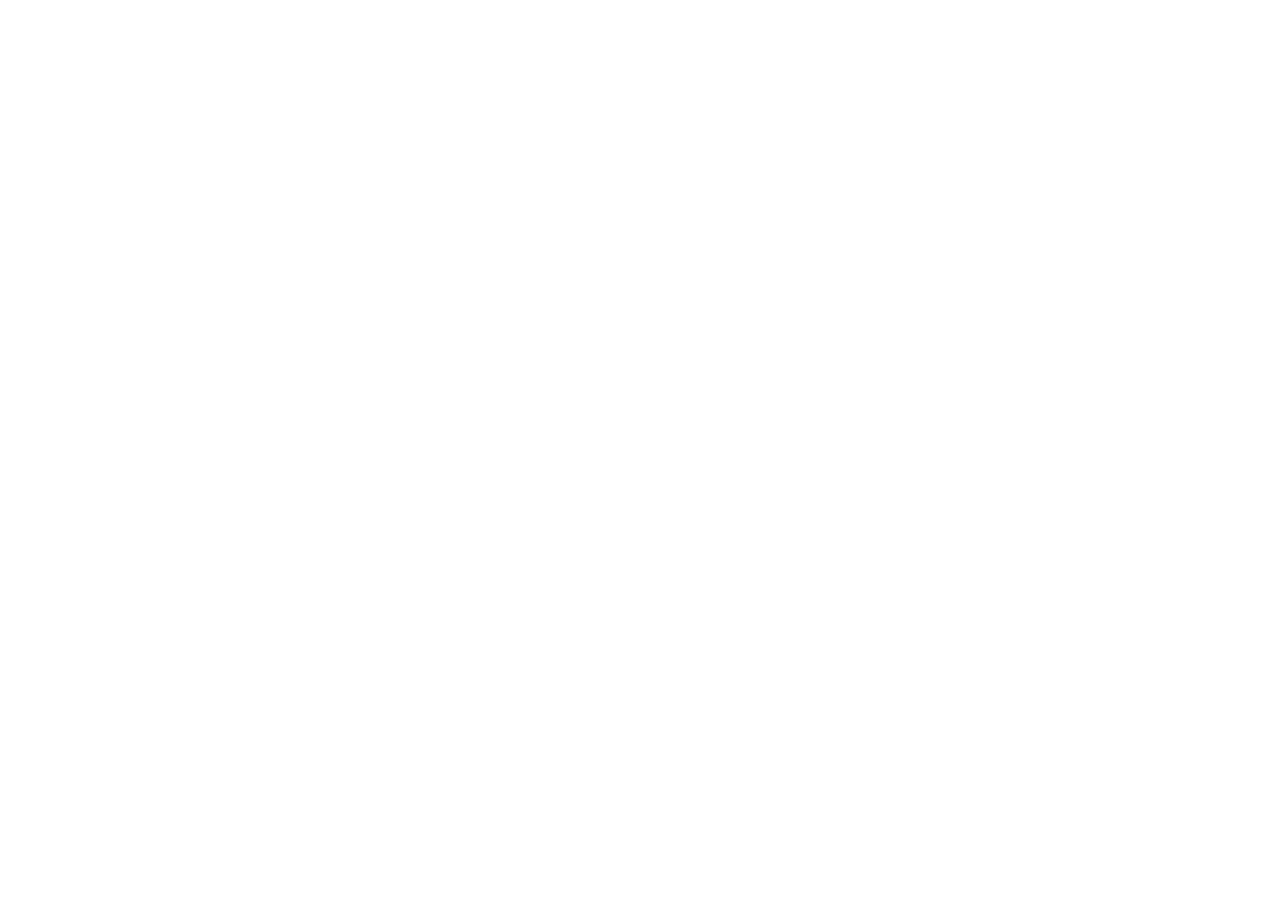
==== commit a2a0f7ad: "Atualização" ====
--- a/index.html
+++ b/index.html
@@ -2,21 +2,16 @@
 <html  lang="en-US" dir="ltr">
 <head><meta charset="utf-8">
 <meta name="viewport" content="width=device-width, initial-scale=1">
-<link rel="preload" as="fetch" crossorigin="anonymous" href="/testes/_payload.json">
-<style>body,html{height:100%;overflow-y:hidden}::-webkit-scrollbar{width:16px}::-webkit-scrollbar,::-webkit-scrollbar-track{background-color:#fff}::-webkit-scrollbar-thumb{background-color:#babac0;border:4px solid #fff;border-radius:16px}::-webkit-scrollbar-button{display:none}</style>
+<link rel="preload" as="fetch" crossorigin="anonymous" href="/teste/_payload.json">
 <style>@keyframes fadeIn{0%{opacity:0}to{opacity:1}}.fadeIn{animation-name:fadeIn}@keyframes fadeOut{0%{opacity:1}to{opacity:0}}.fadeOut{animation-name:fadeOut}</style>
 <style>*,:after,:before{-webkit-tap-highlight-color:transparent;-moz-tap-highlight-color:transparent;box-sizing:inherit}#q-app,body,html{direction:ltr;width:100%}body.platform-ios.within-iframe,body.platform-ios.within-iframe #q-app{min-width:100%;width:100px}body,html{box-sizing:border-box;margin:0}article,aside,details,figcaption,figure,footer,header,main,menu,nav,section,summary{display:block}abbr[title]{border-bottom:none;text-decoration:underline;-webkit-text-decoration:underline dotted;text-decoration:underline dotted}img{border-style:none}code,kbd,pre,samp{font-family:monospace,monospace;font-size:1em}hr{box-sizing:content-box;height:0;overflow:visible}button,input,optgroup,select,textarea{font:inherit;font-family:inherit;margin:0}optgroup{font-weight:700}button,input,select{overflow:visible;text-transform:none}button::-moz-focus-inner,input::-moz-focus-inner{border:0;padding:0}button:-moz-focusring,input:-moz-focusring{outline:1px dotted ButtonText}fieldset{padding:.35em .75em .625em}legend{box-sizing:border-box;color:inherit;display:table;max-width:100%;padding:0;white-space:normal}progress{vertical-align:baseline}textarea{overflow:auto}input[type=search]::-webkit-search-cancel-button,input[type=search]::-webkit-search-decoration{-webkit-appearance:none}.q-icon{word-wrap:normal;fill:currentColor;box-sizing:content-box;direction:ltr;flex-shrink:0;height:1em;letter-spacing:normal;line-height:1;position:relative;text-align:center;text-transform:none;white-space:nowrap;width:1em}.q-icon:after,.q-icon:before{align-items:center;display:flex!important;height:100%;justify-content:center;width:100%}.q-icon>img,.q-icon>svg{height:100%;width:100%}.material-icons,.material-icons-outlined,.material-icons-round,.material-icons-sharp,.material-symbols-outlined,.material-symbols-rounded,.material-symbols-sharp,.q-icon{align-items:center;cursor:inherit;display:inline-flex;font-size:inherit;justify-content:center;-webkit-user-select:none;user-select:none;vertical-align:middle}.q-panel,.q-panel>div{height:100%;width:100%}.q-panel-parent{overflow:hidden;position:relative}.q-loading-bar{background:#f44336;position:fixed;transition:transform .5s cubic-bezier(0,0,.2,1),opacity .5s;z-index:9998}.q-loading-bar--top{left:0;right:0;top:0;width:100%}.q-loading-bar--bottom{bottom:0;left:0;right:0;width:100%}.q-loading-bar--right{bottom:0;height:100%;right:0;top:0}.q-loading-bar--left{bottom:0;height:100%;left:0;top:0}.q-avatar{border-radius:50%;display:inline-block;font-size:48px;height:1em;position:relative;vertical-align:middle;width:1em}.q-avatar__content{font-size:.5em;line-height:.5em}.q-avatar img:not(.q-icon):not(.q-img__image),.q-avatar__content{border-radius:inherit;height:inherit;width:inherit}.q-avatar--square{border-radius:0}.q-badge{background-color:var(--q-primary);border-radius:4px;color:#fff;font-size:12px;font-weight:400;line-height:12px;min-height:12px;padding:2px 6px;vertical-align:baseline}.q-badge--single-line{white-space:nowrap}.q-badge--multi-line{word-wrap:break-word;word-break:break-all}.q-badge--floating{cursor:inherit;position:absolute;right:-3px;top:-4px}.q-badge--transparent{opacity:.8}.q-badge--outline{background-color:transparent;border:1px solid}.q-badge--rounded{border-radius:1em}.q-banner{background:#fff;min-height:54px;padding:8px 16px}.q-banner--top-padding{padding-top:14px}.q-banner__avatar{min-width:1px!important}.q-banner__avatar>.q-avatar{font-size:46px}.q-banner__avatar>.q-icon{font-size:40px}.q-banner__actions.col-auto,.q-banner__avatar:not(:empty)+.q-banner__content{padding-left:16px}.q-banner__actions.col-all .q-btn-item{margin:4px 0 0 4px}.q-banner--dense{min-height:32px;padding:8px}.q-banner--dense.q-banner--top-padding{padding-top:12px}.q-banner--dense .q-banner__avatar>.q-avatar,.q-banner--dense .q-banner__avatar>.q-icon{font-size:28px}.q-banner--dense .q-banner__actions.col-auto,.q-banner--dense .q-banner__avatar:not(:empty)+.q-banner__content{padding-left:8px}.q-bar{background:rgba(0,0,0,.2)}.q-bar>.q-icon{margin-left:2px}.q-bar>div,.q-bar>div+.q-icon{margin-left:8px}.q-bar>.q-btn{margin-left:2px}.q-bar>.q-btn:first-child,.q-bar>.q-icon:first-child,.q-bar>div:first-child{margin-left:0}.q-bar--standard{font-size:18px;height:32px;padding:0 12px}.q-bar--standard>div{font-size:16px}.q-bar--standard .q-btn{font-size:11px}.q-bar--dense{font-size:14px;height:24px;padding:0 8px}.q-bar--dense .q-btn{font-size:8px}.q-bar--dark{background:hsla(0,0%,100%,.15)}.q-breadcrumbs__el{color:inherit}.q-breadcrumbs__el-icon{font-size:125%}.q-breadcrumbs__el-icon--with-label{margin-right:8px}[dir=rtl] .q-breadcrumbs__separator .q-icon{transform:scaleX(-1)}.q-btn{align-items:stretch;background:transparent;border:0;color:inherit;cursor:default;display:inline-flex;flex-direction:column;font-size:14px;font-weight:500;height:auto;line-height:1.715em;min-height:2.572em;outline:0;padding:4px 16px;position:relative;text-align:center;text-decoration:none;text-transform:uppercase;vertical-align:middle;width:auto}.q-btn .q-icon,.q-btn .q-spinner{font-size:1.715em}.q-btn.disabled{opacity:.7!important}.q-btn:before{border-radius:inherit;bottom:0;box-shadow:0 1px 5px rgba(0,0,0,.2),0 2px 2px rgba(0,0,0,.14),0 3px 1px -2px rgba(0,0,0,.12);content:"";display:block;left:0;position:absolute;right:0;top:0}.q-btn--actionable{cursor:pointer}.q-btn--actionable.q-btn--standard:before{transition:box-shadow .3s cubic-bezier(.25,.8,.5,1)}.q-btn--actionable.q-btn--standard.q-btn--active:before,.q-btn--actionable.q-btn--standard:active:before{box-shadow:0 3px 5px -1px rgba(0,0,0,.2),0 5px 8px rgba(0,0,0,.14),0 1px 14px rgba(0,0,0,.12)}.q-btn--no-uppercase{text-transform:none}.q-btn--rectangle{border-radius:3px}.q-btn--outline{background:transparent!important}.q-btn--outline:before{border:1px solid}.q-btn--push{border-radius:7px}.q-btn--push:before{border-bottom:3px solid rgba(0,0,0,.15)}.q-btn--push.q-btn--actionable{transition:transform .3s cubic-bezier(.25,.8,.5,1)}.q-btn--push.q-btn--actionable:before{transition:border-width .3s cubic-bezier(.25,.8,.5,1)}.q-btn--push.q-btn--actionable.q-btn--active,.q-btn--push.q-btn--actionable:active{transform:translateY(2px)}.q-btn--push.q-btn--actionable.q-btn--active:before,.q-btn--push.q-btn--actionable:active:before{border-bottom-width:0}.q-btn--rounded{border-radius:28px}.q-btn--round{border-radius:50%;min-height:3em;min-width:3em;padding:0}.q-btn--square{border-radius:0}.q-btn--flat:before,.q-btn--outline:before,.q-btn--unelevated:before{box-shadow:none}.q-btn--dense{min-height:2em;padding:.285em}.q-btn--dense.q-btn--round{min-height:2.4em;min-width:2.4em;padding:0}.q-btn--dense .on-left{margin-right:6px}.q-btn--dense .on-right{margin-left:6px}.q-btn--fab .q-icon,.q-btn--fab-mini .q-icon{font-size:24px}.q-btn--fab{min-height:56px;min-width:56px;padding:16px}.q-btn--fab .q-icon{margin:auto}.q-btn--fab-mini{min-height:40px;min-width:40px;padding:8px}.q-btn__content{transition:opacity .3s;z-index:0}.q-btn__content--hidden{opacity:0;pointer-events:none}.q-btn__progress{border-radius:inherit;z-index:0}.q-btn__progress-indicator{background:hsla(0,0%,100%,.25);transform:translateX(-100%);z-index:-1}.q-btn__progress--dark .q-btn__progress-indicator{background:rgba(0,0,0,.2)}.q-btn--flat .q-btn__progress-indicator,.q-btn--outline .q-btn__progress-indicator{background:currentColor;opacity:.2}.q-btn-dropdown--split .q-btn-dropdown__arrow-container{padding:0 4px}.q-btn-dropdown--split .q-btn-dropdown__arrow-container.q-btn--outline{border-left:1px solid}.q-btn-dropdown--split .q-btn-dropdown__arrow-container:not(.q-btn--outline){border-left:1px solid hsla(0,0%,100%,.3)}.q-btn-dropdown--simple *+.q-btn-dropdown__arrow{margin-left:8px}.q-btn-dropdown__arrow{transition:transform .28s}.q-btn-dropdown--current{flex-grow:1}.q-btn-group{border-radius:3px;box-shadow:0 1px 5px rgba(0,0,0,.2),0 2px 2px rgba(0,0,0,.14),0 3px 1px -2px rgba(0,0,0,.12);vertical-align:middle}.q-btn-group>.q-btn-item{align-self:stretch;border-radius:inherit}.q-btn-group>.q-btn-item:before{box-shadow:none}.q-btn-group>.q-btn-item .q-badge--floating{right:0}.q-btn-group>.q-btn-group{box-shadow:none}.q-btn-group>.q-btn-group:first-child>.q-btn:first-child{border-bottom-left-radius:inherit;border-top-left-radius:inherit}.q-btn-group>.q-btn-group:last-child>.q-btn:last-child{border-bottom-right-radius:inherit;border-top-right-radius:inherit}.q-btn-group>.q-btn-group:not(:first-child)>.q-btn:first-child:before{border-left:0}.q-btn-group>.q-btn-group:not(:last-child)>.q-btn:last-child:before{border-right:0}.q-btn-group>.q-btn-item:not(:last-child){border-bottom-right-radius:0;border-top-right-radius:0}.q-btn-group>.q-btn-item:not(:first-child){border-bottom-left-radius:0;border-top-left-radius:0}.q-btn-group>.q-btn-item.q-btn--standard:before{z-index:-1}.q-btn-group--push{border-radius:7px}.q-btn-group--push>.q-btn--push.q-btn--actionable{transform:none}.q-btn-group--push>.q-btn--push.q-btn--actionable .q-btn__content{transition:margin-top .3s cubic-bezier(.25,.8,.5,1),margin-bottom .3s cubic-bezier(.25,.8,.5,1)}.q-btn-group--push>.q-btn--push.q-btn--actionable.q-btn--active .q-btn__content,.q-btn-group--push>.q-btn--push.q-btn--actionable:active .q-btn__content{margin-bottom:-2px;margin-top:2px}.q-btn-group--rounded{border-radius:28px}.q-btn-group--square{border-radius:0}.q-btn-group--flat,.q-btn-group--outline,.q-btn-group--unelevated{box-shadow:none}.q-btn-group--outline>.q-separator{display:none}.q-btn-group--outline>.q-btn-item+.q-btn-item:before{border-left:0}.q-btn-group--outline>.q-btn-item:not(:last-child):before{border-right:0}.q-btn-group--stretch{align-self:stretch;border-radius:0}.q-btn-group--glossy>.q-btn-item{background-image:linear-gradient(180deg,hsla(0,0%,100%,.3),hsla(0,0%,100%,0) 50%,rgba(0,0,0,.12) 51%,rgba(0,0,0,.04))!important}.q-btn-group--spread>.q-btn-group{display:flex!important}.q-btn-group--spread>.q-btn-group>.q-btn-item:not(.q-btn-dropdown__arrow-container),.q-btn-group--spread>.q-btn-item{flex:10000 1 0%;max-width:100%;min-width:0;width:auto}.q-btn-toggle,.q-card{position:relative}.q-card{background:#fff;border-radius:4px;box-shadow:0 1px 5px rgba(0,0,0,.2),0 2px 2px rgba(0,0,0,.14),0 3px 1px -2px rgba(0,0,0,.12);vertical-align:top}.q-card>div:first-child,.q-card>img:first-child{border-top:0;border-top-left-radius:inherit;border-top-right-radius:inherit}.q-card>div:last-child,.q-card>img:last-child{border-bottom:0;border-bottom-left-radius:inherit;border-bottom-right-radius:inherit}.q-card>div:not(:first-child),.q-card>img:not(:first-child){border-top-left-radius:0;border-top-right-radius:0}.q-card>div:not(:last-child),.q-card>img:not(:last-child){border-bottom-left-radius:0;border-bottom-right-radius:0}.q-card>div{border-left:0;border-right:0;box-shadow:none}.q-card--bordered{border:1px solid rgba(0,0,0,.12)}.q-card--dark{border-color:hsla(0,0%,100%,.28);box-shadow:0 1px 5px hsla(0,0%,100%,.2),0 2px 2px hsla(0,0%,100%,.14),0 3px 1px -2px hsla(0,0%,100%,.12)}.q-card__section{position:relative}.q-card__section--vert{padding:16px}.q-card__section--horiz>div:first-child,.q-card__section--horiz>img:first-child{border-bottom-left-radius:inherit;border-top-left-radius:inherit}.q-card__section--horiz>div:last-child,.q-card__section--horiz>img:last-child{border-bottom-right-radius:inherit;border-top-right-radius:inherit}.q-card__section--horiz>div:not(:first-child),.q-card__section--horiz>img:not(:first-child){border-bottom-left-radius:0;border-top-left-radius:0}.q-card__section--horiz>div:not(:last-child),.q-card__section--horiz>img:not(:last-child){border-bottom-right-radius:0;border-top-right-radius:0}.q-card__section--horiz>div{border-bottom:0;border-top:0;box-shadow:none}.q-card__actions{align-items:center;padding:8px}.q-card__actions .q-btn--rectangle{padding:0 8px}.q-card__actions--horiz>.q-btn-group+.q-btn-item,.q-card__actions--horiz>.q-btn-item+.q-btn-group,.q-card__actions--horiz>.q-btn-item+.q-btn-item{margin-left:8px}.q-card__actions--vert>.q-btn-item.q-btn--round{align-self:center}.q-card__actions--vert>.q-btn-group+.q-btn-item,.q-card__actions--vert>.q-btn-item+.q-btn-group,.q-card__actions--vert>.q-btn-item+.q-btn-item{margin-top:4px}.q-card__actions--vert>.q-btn-group>.q-btn-item{flex-grow:1}.q-card>img{border:0;display:block;max-width:100%;width:100%}.q-carousel{background-color:#fff;height:400px}.q-carousel__slide{background-position:50%;background-size:cover;min-height:100%}.q-carousel .q-carousel--padding,.q-carousel__slide{padding:16px}.q-carousel__slides-container{height:100%}.q-carousel__control{color:#fff}.q-carousel__arrow{pointer-events:none}.q-carousel__arrow .q-icon{font-size:28px}.q-carousel__arrow .q-btn{pointer-events:all}.q-carousel__next-arrow--horizontal,.q-carousel__prev-arrow--horizontal{bottom:16px;top:16px}.q-carousel__prev-arrow--horizontal{left:16px}.q-carousel__next-arrow--horizontal{right:16px}.q-carousel__next-arrow--vertical,.q-carousel__prev-arrow--vertical{left:16px;right:16px}.q-carousel__prev-arrow--vertical{top:16px}.q-carousel__next-arrow--vertical{bottom:16px}.q-carousel__navigation--bottom,.q-carousel__navigation--top{left:16px;overflow-x:auto;overflow-y:hidden;right:16px}.q-carousel__navigation--top{top:16px}.q-carousel__navigation--bottom{bottom:16px}.q-carousel__navigation--left,.q-carousel__navigation--right{bottom:16px;overflow-x:hidden;overflow-y:auto;top:16px}.q-carousel__navigation--left>.q-carousel__navigation-inner,.q-carousel__navigation--right>.q-carousel__navigation-inner{flex-direction:column}.q-carousel__navigation--left{left:16px}.q-carousel__navigation--right{right:16px}.q-carousel__navigation-inner{flex:1 1 auto}.q-carousel__navigation .q-btn{margin:6px 4px;padding:5px}.q-carousel__navigation-icon--inactive{opacity:.7}.q-carousel .q-carousel__thumbnail{border:1px solid transparent;border-radius:4px;cursor:pointer;display:inline-block;height:50px;margin:2px;opacity:.7;transition:opacity .3s;vertical-align:middle;width:auto}.q-carousel .q-carousel__thumbnail--active,.q-carousel .q-carousel__thumbnail:hover{opacity:1}.q-carousel .q-carousel__thumbnail--active{border-color:currentColor;cursor:default}.q-carousel--arrows-vertical .q-carousel--padding,.q-carousel--arrows-vertical.q-carousel--with-padding .q-carousel__slide,.q-carousel--navigation-top .q-carousel--padding,.q-carousel--navigation-top.q-carousel--with-padding .q-carousel__slide{padding-top:60px}.q-carousel--arrows-vertical .q-carousel--padding,.q-carousel--arrows-vertical.q-carousel--with-padding .q-carousel__slide,.q-carousel--navigation-bottom .q-carousel--padding,.q-carousel--navigation-bottom.q-carousel--with-padding .q-carousel__slide{padding-bottom:60px}.q-carousel--arrows-horizontal .q-carousel--padding,.q-carousel--arrows-horizontal.q-carousel--with-padding .q-carousel__slide,.q-carousel--navigation-left .q-carousel--padding,.q-carousel--navigation-left.q-carousel--with-padding .q-carousel__slide{padding-left:60px}.q-carousel--arrows-horizontal .q-carousel--padding,.q-carousel--arrows-horizontal.q-carousel--with-padding .q-carousel__slide,.q-carousel--navigation-right .q-carousel--padding,.q-carousel--navigation-right.q-carousel--with-padding .q-carousel__slide{padding-right:60px}.q-carousel.fullscreen{height:100%}.q-message-label,.q-message-name,.q-message-stamp{font-size:small}.q-message-label{margin:24px 0;text-align:center}.q-message-stamp{color:inherit;display:none;margin-top:4px;opacity:.6}.q-message-avatar{border-radius:50%;height:48px;min-width:48px;width:48px}.q-message{margin-bottom:8px}.q-message:first-child .q-message-label{margin-top:0}.q-message-avatar--received{margin-right:8px}.q-message-text--received{border-radius:4px 4px 4px 0;color:#81c784}.q-message-text--received:last-child:before{border-bottom:8px solid;border-left:8px solid transparent;border-right:0 solid transparent;right:100%}.q-message-text-content--received{color:#000}.q-message-name--sent{text-align:right}.q-message-avatar--sent{margin-left:8px}.q-message-container--sent{flex-direction:row-reverse}.q-message-text--sent{border-radius:4px 4px 0 4px;color:#e0e0e0}.q-message-text--sent:last-child:before{border-bottom:8px solid;border-left:0 solid transparent;border-right:8px solid transparent;left:100%}.q-message-text-content--sent{color:#000}.q-message-text{background:currentColor;line-height:1.2;padding:8px;position:relative;word-break:break-word}.q-message-text+.q-message-text{margin-top:3px}.q-message-text:last-child{min-height:48px}.q-message-text:last-child .q-message-stamp{display:block}.q-message-text:last-child:before{bottom:0;content:"";height:0;position:absolute;width:0}.q-checkbox{vertical-align:middle}.q-checkbox__native{height:1px;width:1px}.q-checkbox__bg,.q-checkbox__icon-container{-webkit-user-select:none;user-select:none}.q-checkbox__bg{border:2px solid;border-radius:2px;height:50%;left:25%;-webkit-print-color-adjust:exact;top:25%;transition:background .22s cubic-bezier(0,0,.2,1) 0ms;width:50%}.q-checkbox__icon{color:currentColor;font-size:.5em}.q-checkbox__svg{color:#fff}.q-checkbox__truthy{stroke:currentColor;stroke-width:3.12px;stroke-dashoffset:29.78334;stroke-dasharray:29.78334}.q-checkbox__indet{fill:currentColor;transform:rotate(-280deg) scale(0);transform-origin:50% 50%}.q-checkbox__inner{border-radius:50%;color:rgba(0,0,0,.54);font-size:40px;height:1em;min-width:1em;outline:0;width:1em}.q-checkbox__inner--indet,.q-checkbox__inner--truthy{color:var(--q-primary)}.q-checkbox__inner--indet .q-checkbox__bg,.q-checkbox__inner--truthy .q-checkbox__bg{background:currentColor}.q-checkbox__inner--truthy path{stroke-dashoffset:0;transition:stroke-dashoffset .18s cubic-bezier(.4,0,.6,1) 0ms}.q-checkbox__inner--indet .q-checkbox__indet{transform:rotate(0) scale(1);transition:transform .22s cubic-bezier(0,0,.2,1) 0ms}.q-checkbox.disabled{opacity:.75!important}.q-checkbox--dark .q-checkbox__inner{color:hsla(0,0%,100%,.7)}.q-checkbox--dark .q-checkbox__inner:before{opacity:.32!important}.q-checkbox--dark .q-checkbox__inner--indet,.q-checkbox--dark .q-checkbox__inner--truthy{color:var(--q-primary)}.q-checkbox--dense .q-checkbox__inner{height:.5em;min-width:.5em;width:.5em}.q-checkbox--dense .q-checkbox__bg{height:90%;left:5%;top:5%;width:90%}.q-checkbox--dense .q-checkbox__label{padding-left:.5em}.q-checkbox--dense.reverse .q-checkbox__label{padding-left:0;padding-right:.5em}body.desktop .q-checkbox:not(.disabled) .q-checkbox__inner:before{background:currentColor;border-radius:50%;bottom:0;content:"";left:0;opacity:.12;position:absolute;right:0;top:0;transform:scale3d(0,0,1);transition:transform .22s cubic-bezier(0,0,.2,1)}body.desktop .q-checkbox:not(.disabled):focus .q-checkbox__inner:before,body.desktop .q-checkbox:not(.disabled):hover .q-checkbox__inner:before{transform:scaleX(1)}body.desktop .q-checkbox--dense:not(.disabled):focus .q-checkbox__inner:before,body.desktop .q-checkbox--dense:not(.disabled):hover .q-checkbox__inner:before{transform:scale3d(1.4,1.4,1)}.q-chip{background:#e0e0e0;border-radius:16px;color:rgba(0,0,0,.87);font-size:14px;height:2em;margin:4px;max-width:100%;outline:0;padding:.5em .9em;position:relative;vertical-align:middle}.q-chip--colored .q-chip__icon,.q-chip--dark .q-chip__icon{color:inherit}.q-chip--outline{background:transparent!important;border:1px solid}.q-chip .q-avatar{border-radius:16px;font-size:2em;margin-left:-.45em;margin-right:.2em}.q-chip--selected .q-avatar{display:none}.q-chip__icon{color:rgba(0,0,0,.54);font-size:1.5em;margin:-.2em}.q-chip__icon--left{margin-right:.2em}.q-chip__icon--right{margin-left:.2em}.q-chip__icon--remove{margin-left:.1em;margin-right:-.5em;opacity:.6;outline:0}.q-chip__icon--remove:focus,.q-chip__icon--remove:hover{opacity:1}.q-chip__content{white-space:nowrap}.q-chip--dense{border-radius:12px;height:1.5em;padding:0 .4em}.q-chip--dense .q-avatar{border-radius:12px;font-size:1.5em;margin-left:-.27em;margin-right:.1em}.q-chip--dense .q-chip__icon{font-size:1.25em}.q-chip--dense .q-chip__icon--left{margin-right:.195em}.q-chip--dense .q-chip__icon--remove{margin-right:-.25em}.q-chip--square{border-radius:4px}.q-chip--square .q-avatar{border-radius:3px 0 0 3px}body.desktop .q-chip--clickable:focus{box-shadow:0 1px 3px rgba(0,0,0,.2),0 1px 1px rgba(0,0,0,.14),0 2px 1px -1px rgba(0,0,0,.12)}body.desktop.body--dark .q-chip--clickable:focus{box-shadow:0 1px 3px hsla(0,0%,100%,.2),0 1px 1px hsla(0,0%,100%,.14),0 2px 1px -1px hsla(0,0%,100%,.12)}.q-circular-progress{display:inline-block;height:1em;line-height:1;position:relative;vertical-align:middle;width:1em}.q-circular-progress.q-focusable{border-radius:50%}.q-circular-progress__svg{height:100%;width:100%}.q-circular-progress__text{font-size:.25em}.q-circular-progress--indeterminate .q-circular-progress__svg{animation:q-spin 2s linear infinite;transform-origin:50% 50%}.q-circular-progress--indeterminate .q-circular-progress__circle{stroke-dasharray:1 400;stroke-dashoffset:0;animation:q-circular-progress-circle 1.5s ease-in-out infinite}@keyframes q-circular-progress-circle{0%{stroke-dasharray:1,400;stroke-dashoffset:0}50%{stroke-dasharray:400,400;stroke-dashoffset:-100}to{stroke-dasharray:400,400;stroke-dashoffset:-300}}.q-color-picker{background:#fff;border-radius:4px;box-shadow:0 1px 5px rgba(0,0,0,.2),0 2px 2px rgba(0,0,0,.14),0 3px 1px -2px rgba(0,0,0,.12);max-width:350px;min-width:180px;overflow:hidden;vertical-align:top}.q-color-picker .q-tab{padding:0!important}.q-color-picker--bordered{border:1px solid rgba(0,0,0,.12)}.q-color-picker__header-tabs{height:32px}.q-color-picker__header input{border:0;line-height:24px}.q-color-picker__header .q-tab{height:32px!important;min-height:32px!important}.q-color-picker__header .q-tab--inactive{background:linear-gradient(0deg,rgba(0,0,0,.3) 0,rgba(0,0,0,.15) 25%,rgba(0,0,0,.1))}.q-color-picker__error-icon{bottom:2px;font-size:24px;opacity:0;right:2px;transition:opacity .3s ease-in}.q-color-picker__header-content{background:#fff;position:relative}.q-color-picker__header-content--light{color:#000}.q-color-picker__header-content--dark{color:#fff}.q-color-picker__header-content--dark .q-tab--inactive:before{background:hsla(0,0%,100%,.2);bottom:0;content:"";left:0;position:absolute;right:0;top:0}.q-color-picker__header-banner{height:36px}.q-color-picker__header-bg{background:#fff;background-image:url("[data-uri]")!important}.q-color-picker__footer{height:36px}.q-color-picker__footer .q-tab{height:36px!important;min-height:36px!important}.q-color-picker__footer .q-tab--inactive{background:linear-gradient(180deg,rgba(0,0,0,.3) 0,rgba(0,0,0,.15) 25%,rgba(0,0,0,.1))}.q-color-picker__spectrum{height:100%;width:100%}.q-color-picker__spectrum-tab{padding:0!important}.q-color-picker__spectrum-white{background:linear-gradient(90deg,#fff,hsla(0,0%,100%,0))}.q-color-picker__spectrum-black{background:linear-gradient(0deg,#000,transparent)}.q-color-picker__spectrum-circle{border-radius:50%;box-shadow:0 0 0 1.5px #fff,inset 0 0 1px 1px rgba(0,0,0,.3),0 0 1px 2px rgba(0,0,0,.4);height:10px;transform:translate(-5px,-5px);width:10px}.q-color-picker__hue .q-slider__track{background:linear-gradient(90deg,red 0,#ff0 17%,#0f0 33%,#0ff 50%,#00f 67%,#f0f 83%,red)!important;opacity:1}.q-color-picker__alpha .q-slider__track-container{padding-top:0}.q-color-picker__alpha .q-slider__track:before{background:linear-gradient(90deg,hsla(0,0%,100%,0),#757575);border-radius:inherit;bottom:0;content:"";left:0;position:absolute;right:0;top:0}.q-color-picker__sliders{padding:0 16px}.q-color-picker__sliders .q-slider__thumb{color:#424242}.q-color-picker__sliders .q-slider__thumb path{stroke-width:2px;fill:transparent}.q-color-picker__sliders .q-slider--active path{stroke-width:3px}.q-color-picker__tune-tab .q-slider{margin-left:18px;margin-right:18px}.q-color-picker__tune-tab input{border:1px solid #e0e0e0;border-radius:4px;font-size:11px;width:3.5em}.q-color-picker__palette-tab{padding:0!important}.q-color-picker__palette-rows--editable .q-color-picker__cube{cursor:pointer}.q-color-picker__cube{padding-bottom:10%;width:10%!important}.q-color-picker input{background:transparent;color:inherit;outline:0;text-align:center}.q-color-picker .q-tabs{overflow:hidden}.q-color-picker .q-tab--active{box-shadow:0 0 14px 3px rgba(0,0,0,.2)}.q-color-picker .q-tab--active .q-focus-helper,.q-color-picker .q-tab__indicator{display:none}.q-color-picker .q-tab-panels{background:inherit}.q-color-picker--dark{box-shadow:0 1px 5px hsla(0,0%,100%,.2),0 2px 2px hsla(0,0%,100%,.14),0 3px 1px -2px hsla(0,0%,100%,.12)}.q-color-picker--dark .q-color-picker__tune-tab input{border:1px solid hsla(0,0%,100%,.3)}.q-color-picker--dark .q-slider__thumb{color:#fafafa}.q-date{background:#fff;border-radius:4px;box-shadow:0 1px 5px rgba(0,0,0,.2),0 2px 2px rgba(0,0,0,.14),0 3px 1px -2px rgba(0,0,0,.12);display:inline-flex;max-width:100%;min-width:290px;width:290px}.q-date--bordered{border:1px solid rgba(0,0,0,.12)}.q-date__header{background-color:var(--q-primary);border-top-left-radius:inherit;color:#fff;padding:16px}.q-date__actions{padding:0 16px 16px}.q-date__content,.q-date__main{outline:0}.q-date__content .q-btn{font-weight:400}.q-date__header-link{opacity:.64;outline:0;transition:opacity .3s ease-out}.q-date__header-link--active,.q-date__header-link:focus,.q-date__header-link:hover{opacity:1}.q-date__header-subtitle{font-size:14px;letter-spacing:.00938em;line-height:1.75}.q-date__header-title-label{font-size:24px;letter-spacing:.00735em;line-height:1.2}.q-date__view{height:100%;min-height:290px;padding:16px;width:100%}.q-date__navigation{height:12.5%}.q-date__navigation>div:first-child{justify-content:flex-end;min-width:24px;width:8%}.q-date__navigation>div:last-child{justify-content:flex-start;min-width:24px;width:8%}.q-date__calendar-weekdays{height:12.5%}.q-date__calendar-weekdays>div{font-size:12px;opacity:.38}.q-date__calendar-item{align-items:center;display:inline-flex;height:12.5%!important;justify-content:center;padding:1px;position:relative;vertical-align:middle;width:14.285%!important}.q-date__calendar-item:after{border:1px dashed transparent;bottom:1px;content:"";left:0;pointer-events:none;position:absolute;right:0;top:1px}.q-date__calendar-item button,.q-date__calendar-item>div{border-radius:50%;height:30px;width:30px}.q-date__calendar-item>div{line-height:30px;text-align:center}.q-date__calendar-item>button{line-height:22px}.q-date__calendar-item--out{opacity:.18}.q-date__calendar-item--fill{visibility:hidden}.q-date__range-from:before,.q-date__range-to:before,.q-date__range:before{background-color:currentColor;bottom:1px;content:"";left:0;opacity:.3;position:absolute;right:0;top:1px}.q-date__range-from:nth-child(7n-6):before,.q-date__range-to:nth-child(7n-6):before,.q-date__range:nth-child(7n-6):before{border-bottom-left-radius:0;border-top-left-radius:0}.q-date__range-from:nth-child(7n):before,.q-date__range-to:nth-child(7n):before,.q-date__range:nth-child(7n):before{border-bottom-right-radius:0;border-top-right-radius:0}.q-date__range-from:before{left:50%}.q-date__range-to:before{right:50%}.q-date__edit-range:after{border-color:currentColor transparent}.q-date__edit-range:nth-child(7n-6):after{border-bottom-left-radius:0;border-top-left-radius:0}.q-date__edit-range:nth-child(7n):after{border-bottom-right-radius:0;border-top-right-radius:0}.q-date__edit-range-from-to:after,.q-date__edit-range-from:after{border-bottom-color:currentColor;border-bottom-left-radius:28px;border-left-color:currentColor;border-top-color:currentColor;border-top-left-radius:28px;left:4px}.q-date__edit-range-from-to:after,.q-date__edit-range-to:after{border-bottom-color:currentColor;border-bottom-right-radius:28px;border-right-color:currentColor;border-top-color:currentColor;border-top-right-radius:28px;right:4px}.q-date__calendar-days-container{height:75%;min-height:192px}.q-date__calendar-days>div{height:16.66%!important}.q-date__event{background-color:var(--q-secondary);border-radius:5px;bottom:2px;height:5px;left:50%;position:absolute;transform:translate3d(-50%,0,0);width:8px}.q-date__today{box-shadow:0 0 1px 0 currentColor}.q-date__years-content{padding:0 8px}.q-date__months-item,.q-date__years-item{flex:0 0 33.3333%}.q-date--readonly .q-date__content,.q-date--readonly .q-date__header,.q-date.disabled .q-date__content,.q-date.disabled .q-date__header{pointer-events:none}.q-date--readonly .q-date__navigation{display:none}.q-date--portrait{flex-direction:column}.q-date--portrait-standard .q-date__content{height:calc(100% - 86px)}.q-date--portrait-standard .q-date__header{border-top-right-radius:inherit;height:86px}.q-date--portrait-standard .q-date__header-title{align-items:center;height:30px}.q-date--portrait-minimal .q-date__content{height:100%}.q-date--landscape{align-items:stretch;flex-direction:row;min-width:420px}.q-date--landscape>div{display:flex;flex-direction:column}.q-date--landscape .q-date__content{height:100%}.q-date--landscape-standard{min-width:420px}.q-date--landscape-standard .q-date__header{border-bottom-left-radius:inherit;min-width:110px;width:110px}.q-date--landscape-standard .q-date__header-title{flex-direction:column}.q-date--landscape-standard .q-date__header-today{margin-left:-8px;margin-top:12px}.q-date--landscape-minimal{width:310px}.q-date--dark{border-color:hsla(0,0%,100%,.28);box-shadow:0 1px 5px hsla(0,0%,100%,.2),0 2px 2px hsla(0,0%,100%,.14),0 3px 1px -2px hsla(0,0%,100%,.12)}.q-dialog__title{font-size:1.25rem;font-weight:500;letter-spacing:.0125em;line-height:2rem}.q-dialog__progress{font-size:4rem}.q-dialog__inner{outline:0}.q-dialog__inner>div{-webkit-overflow-scrolling:touch;border-radius:4px;overflow:auto;pointer-events:all;will-change:scroll-position}.q-dialog__inner--square>div{border-radius:0!important}.q-dialog__inner>.q-card>.q-card__actions .q-btn--rectangle{min-width:64px}.q-dialog__inner--minimized{padding:24px}.q-dialog__inner--minimized>div{max-height:calc(100vh - 48px)}.q-dialog__inner--maximized>div{border-radius:0!important;height:100%;left:0!important;max-height:100vh;max-width:100vw;top:0!important;width:100%}.q-dialog__inner--bottom,.q-dialog__inner--top{padding-bottom:0!important;padding-top:0!important}.q-dialog__inner--left,.q-dialog__inner--right{padding-left:0!important;padding-right:0!important}.q-dialog__inner--left:not(.q-dialog__inner--animating)>div,.q-dialog__inner--top:not(.q-dialog__inner--animating)>div{border-top-left-radius:0}.q-dialog__inner--right:not(.q-dialog__inner--animating)>div,.q-dialog__inner--top:not(.q-dialog__inner--animating)>div{border-top-right-radius:0}.q-dialog__inner--bottom:not(.q-dialog__inner--animating)>div,.q-dialog__inner--left:not(.q-dialog__inner--animating)>div{border-bottom-left-radius:0}.q-dialog__inner--bottom:not(.q-dialog__inner--animating)>div,.q-dialog__inner--right:not(.q-dialog__inner--animating)>div{border-bottom-right-radius:0}.q-dialog__inner--fullwidth>div{max-width:100%!important;width:100%!important}.q-dialog__inner--fullheight>div{height:100%!important;max-height:100%!important}.q-dialog__backdrop{background:rgba(0,0,0,.4);outline:0;pointer-events:all;z-index:-1}body.platform-android:not(.native-mobile) .q-dialog__inner--minimized>div,body.platform-ios .q-dialog__inner--minimized>div{max-height:calc(100vh - 108px)}body.q-ios-padding .q-dialog__inner{padding-bottom:env(safe-area-inset-bottom)!important;padding-top:env(safe-area-inset-top)!important}body.q-ios-padding .q-dialog__inner>div{max-height:calc(100vh - env(safe-area-inset-top) - env(safe-area-inset-bottom))!important}@media (max-width:599.98px){.q-dialog__inner--bottom,.q-dialog__inner--top{padding-left:0;padding-right:0}.q-dialog__inner--bottom>div,.q-dialog__inner--top>div{width:100%!important}}@media (min-width:600px){.q-dialog__inner--minimized>div{max-width:560px}}.q-body--dialog{overflow:hidden}.q-bottom-sheet{padding-bottom:8px}.q-bottom-sheet__avatar{border-radius:50%}.q-bottom-sheet--list{width:400px}.q-bottom-sheet--list .q-icon,.q-bottom-sheet--list img{font-size:24px;height:24px;width:24px}.q-bottom-sheet--grid{width:700px}.q-bottom-sheet--grid .q-bottom-sheet__item{min-width:100px;padding:8px;text-align:center}.q-bottom-sheet--grid .q-bottom-sheet__empty-icon,.q-bottom-sheet--grid .q-icon,.q-bottom-sheet--grid img{font-size:48px;height:48px;margin-bottom:8px;width:48px}.q-bottom-sheet--grid .q-separator{margin:12px 0}.q-bottom-sheet__item{flex:0 0 33.3333%}@media (min-width:600px){.q-bottom-sheet__item{flex:0 0 25%}}.q-dialog-plugin{width:400px}.q-dialog-plugin__form{max-height:50vh}.q-dialog-plugin .q-card__section+.q-card__section{padding-top:0}.q-dialog-plugin--progress{text-align:center}.q-editor{background-color:#fff;border:1px solid rgba(0,0,0,.12);border-radius:4px}.q-editor.disabled{border-style:dashed}.q-editor>div:first-child,.q-editor__toolbars-container,.q-editor__toolbars-container>div:first-child{border-top-left-radius:inherit;border-top-right-radius:inherit}.q-editor__content{border-bottom-left-radius:inherit;border-bottom-right-radius:inherit;max-width:100%;min-height:10em;outline:0;overflow:auto;padding:10px}.q-editor__content pre{white-space:pre-wrap}.q-editor__content hr{background:rgba(0,0,0,.12);border:0;height:1px;margin:1px;outline:0}.q-editor__content:empty:not(:focus):before{content:attr(placeholder);opacity:.7}.q-editor__toolbar{border-bottom:1px solid rgba(0,0,0,.12);min-height:32px}.q-editor__toolbars-container{max-width:100%}.q-editor .q-btn{margin:4px}.q-editor__toolbar-group{margin:0 4px;position:relative}.q-editor__toolbar-group+.q-editor__toolbar-group:before{background:rgba(0,0,0,.12);bottom:4px;content:"";left:-4px;position:absolute;top:4px;width:1px}.q-editor__link-input{background:none;border:none;border-radius:0;color:inherit;outline:0;text-decoration:none;text-transform:none}.q-editor--flat,.q-editor--flat .q-editor__toolbar{border:0}.q-editor--dense .q-editor__toolbar-group{align-items:center;display:flex;flex-wrap:nowrap}.q-editor--dark{border-color:hsla(0,0%,100%,.28)}.q-editor--dark .q-editor__content hr{background:hsla(0,0%,100%,.28)}.q-editor--dark .q-editor__toolbar{border-color:hsla(0,0%,100%,.28)}.q-editor--dark .q-editor__toolbar-group+.q-editor__toolbar-group:before{background:hsla(0,0%,100%,.28)}.q-expansion-item__border{opacity:0}.q-expansion-item__toggle-icon{position:relative;transition:transform .3s}.q-expansion-item__toggle-icon--rotated{transform:rotate(180deg)}.q-expansion-item__toggle-focus{height:1em!important;position:relative!important;width:1em!important}.q-expansion-item__toggle-focus+.q-expansion-item__toggle-icon{margin-top:-1em}.q-expansion-item--standard.q-expansion-item--expanded>div>.q-expansion-item__border{opacity:1}.q-expansion-item--popup{transition:padding .5s}.q-expansion-item--popup>.q-expansion-item__container{border:1px solid rgba(0,0,0,.12)}.q-expansion-item--popup>.q-expansion-item__container>.q-separator{display:none}.q-expansion-item--popup.q-expansion-item--collapsed{padding:0 15px}.q-expansion-item--popup.q-expansion-item--expanded{padding:15px 0}.q-expansion-item--popup.q-expansion-item--expanded+.q-expansion-item--popup.q-expansion-item--expanded{padding-top:0}.q-expansion-item--popup.q-expansion-item--collapsed:not(:first-child)>.q-expansion-item__container{border-top-width:0}.q-expansion-item--popup.q-expansion-item--expanded+.q-expansion-item--popup.q-expansion-item--collapsed>.q-expansion-item__container{border-top-width:1px}.q-expansion-item__content>.q-card{border-radius:0;box-shadow:none}.q-expansion-item--expanded+.q-expansion-item--expanded>div>.q-expansion-item__border--top,.q-expansion-item:first-child>div>.q-expansion-item__border--top,.q-expansion-item:last-child>div>.q-expansion-item__border--bottom{opacity:0}.q-expansion-item--expanded .q-textarea--autogrow textarea{animation:q-expansion-done 0s}@keyframes q-expansion-done{0%{--q-exp-done:1}}.z-fab{z-index:990}.q-fab{position:relative;vertical-align:middle}.q-fab>.q-btn{width:100%}.q-fab--form-rounded{border-radius:28px}.q-fab--form-square{border-radius:4px}.q-fab__active-icon,.q-fab__icon{transition:opacity .4s,transform .4s}.q-fab__icon{opacity:1;transform:rotate(0deg)}.q-fab__active-icon{opacity:0;transform:rotate(-180deg)}.q-fab__label--external{padding:0 8px;position:absolute;transition:opacity .18s cubic-bezier(.65,.815,.735,.395)}.q-fab__label--external-hidden{opacity:0;pointer-events:none}.q-fab__label--external-left{left:-12px;top:50%;transform:translate(-100%,-50%)}.q-fab__label--external-right{right:-12px;top:50%;transform:translate(100%,-50%)}.q-fab__label--external-bottom{bottom:-12px;left:50%;transform:translate(-50%,100%)}.q-fab__label--external-top{left:50%;top:-12px;transform:translate(-50%,-100%)}.q-fab__label--internal{max-height:30px;padding:0;transition:font-size .12s cubic-bezier(.65,.815,.735,.395),max-height .12s cubic-bezier(.65,.815,.735,.395),opacity .07s cubic-bezier(.65,.815,.735,.395)}.q-fab__label--internal-hidden{font-size:0;opacity:0}.q-fab__label--internal-top{padding-bottom:.12em}.q-fab__label--internal-bottom{padding-top:.12em}.q-fab__label--internal-bottom.q-fab__label--internal-hidden,.q-fab__label--internal-top.q-fab__label--internal-hidden{max-height:0}.q-fab__label--internal-left{padding-left:.285em;padding-right:.571em}.q-fab__label--internal-right{padding-left:.571em;padding-right:.285em}.q-fab__icon-holder{min-height:24px;min-width:24px;position:relative}.q-fab__icon-holder--opened .q-fab__icon{opacity:0;transform:rotate(180deg)}.q-fab__icon-holder--opened .q-fab__active-icon{opacity:1;transform:rotate(0deg)}.q-fab__actions{align-items:center;align-self:center;justify-content:center;opacity:0;padding:3px;pointer-events:none;position:absolute;transition:transform .18s ease-in,opacity .18s ease-in}.q-fab__actions .q-btn{margin:5px}.q-fab__actions--right{height:56px;left:100%;margin-left:9px;transform:scale(.4) translateX(-62px);transform-origin:0 50%}.q-fab__actions--left{flex-direction:row-reverse;height:56px;margin-right:9px;right:100%;transform:scale(.4) translateX(62px);transform-origin:100% 50%}.q-fab__actions--up{bottom:100%;flex-direction:column-reverse;margin-bottom:9px;transform:scale(.4) translateY(62px);transform-origin:50% 100%;width:56px}.q-fab__actions--down{flex-direction:column;margin-top:9px;top:100%;transform:scale(.4) translateY(-62px);transform-origin:50% 0;width:56px}.q-fab__actions--down,.q-fab__actions--up{left:50%;margin-left:-28px}.q-fab__actions--opened{opacity:1;pointer-events:all;transform:scale(1) translate(.1px)}.q-fab--align-left>.q-fab__actions--down,.q-fab--align-left>.q-fab__actions--up{align-items:flex-start;left:28px}.q-fab--align-right>.q-fab__actions--down,.q-fab--align-right>.q-fab__actions--up{align-items:flex-end;left:auto;right:0}.q-field{font-size:14px}.q-field ::-ms-clear,.q-field ::-ms-reveal{display:none}.q-field--with-bottom{padding-bottom:20px}.q-field__marginal{color:rgba(0,0,0,.54);font-size:24px;height:56px}.q-field__marginal>*+*{margin-left:2px}.q-field__marginal .q-avatar{font-size:32px}.q-field__before,.q-field__prepend{padding-right:12px}.q-field__after,.q-field__append{padding-left:12px}.q-field__after:empty,.q-field__append:empty{display:none}.q-field__append+.q-field__append{padding-left:2px}.q-field__inner{text-align:left}.q-field__bottom{-webkit-backface-visibility:hidden;backface-visibility:hidden;color:rgba(0,0,0,.54);font-size:12px;line-height:1;min-height:20px;padding:8px 12px 0}.q-field__bottom--animated{bottom:0;left:0;position:absolute;right:0;transform:translateY(100%)}.q-field__messages{line-height:1}.q-field__messages>div{word-wrap:break-word;overflow-wrap:break-word;word-break:break-word}.q-field__messages>div+div{margin-top:4px}.q-field__counter{line-height:1;padding-left:8px}.q-field--item-aligned{padding:8px 16px}.q-field--item-aligned .q-field__before{min-width:56px}.q-field__control-container{height:inherit}.q-field__control{color:var(--q-primary);height:56px;max-width:100%;outline:none}.q-field__control:after,.q-field__control:before{bottom:0;content:"";left:0;pointer-events:none;position:absolute;right:0;top:0}.q-field__control:before{border-radius:inherit}.q-field__shadow{opacity:0;overflow:hidden;top:8px;transition:opacity .36s cubic-bezier(.4,0,.2,1);white-space:pre-wrap}.q-field__shadow+.q-field__native::placeholder{transition:opacity .36s cubic-bezier(.4,0,.2,1)}.q-field__shadow+.q-field__native:focus::placeholder{opacity:0}.q-field__input,.q-field__native,.q-field__prefix,.q-field__suffix{background:none;border:none;border-radius:0;color:rgba(0,0,0,.87);font-weight:400;letter-spacing:.00937em;line-height:28px;outline:0;padding:6px 0;text-decoration:inherit;text-transform:inherit}.q-field__input,.q-field__native{min-width:0;outline:0!important;-webkit-user-select:auto;user-select:auto;width:100%}.q-field__input:-webkit-autofill,.q-field__native:-webkit-autofill{-webkit-animation-fill-mode:both;-webkit-animation-name:q-autofill}.q-field__input:-webkit-autofill+.q-field__label,.q-field__native:-webkit-autofill+.q-field__label{transform:translateY(-40%) scale(.75)}.q-field__input[type=color]+.q-field__label,.q-field__input[type=date]+.q-field__label,.q-field__input[type=datetime-local]+.q-field__label,.q-field__input[type=month]+.q-field__label,.q-field__input[type=time]+.q-field__label,.q-field__input[type=week]+.q-field__label,.q-field__native[type=color]+.q-field__label,.q-field__native[type=date]+.q-field__label,.q-field__native[type=datetime-local]+.q-field__label,.q-field__native[type=month]+.q-field__label,.q-field__native[type=time]+.q-field__label,.q-field__native[type=week]+.q-field__label{transform:translateY(-40%) scale(.75)}.q-field__input:invalid,.q-field__native:invalid{box-shadow:none}.q-field__native[type=file]{line-height:1em}.q-field__input{height:0;line-height:24px;min-height:24px;padding:0}.q-field__prefix,.q-field__suffix{transition:opacity .36s cubic-bezier(.4,0,.2,1);white-space:nowrap}.q-field__prefix{padding-right:4px}.q-field__suffix{padding-left:4px}.q-field--disabled .q-placeholder,.q-field--readonly .q-placeholder{opacity:1!important}.q-field--readonly.q-field--labeled .q-field__input,.q-field--readonly.q-field--labeled .q-field__native{cursor:default}.q-field--readonly.q-field--float .q-field__input,.q-field--readonly.q-field--float .q-field__native{cursor:text}.q-field--disabled .q-field__inner{cursor:not-allowed}.q-field--disabled .q-field__control{pointer-events:none}.q-field--disabled .q-field__control>div{opacity:.6!important}.q-field--disabled .q-field__control>div,.q-field--disabled .q-field__control>div *{outline:0!important}.q-field__label{-webkit-backface-visibility:hidden;backface-visibility:hidden;color:rgba(0,0,0,.6);font-size:16px;font-weight:400;left:0;letter-spacing:.00937em;line-height:20px;max-width:100%;text-decoration:inherit;text-transform:inherit;top:18px;transform-origin:left top;transition:transform .36s cubic-bezier(.4,0,.2,1),max-width .324s cubic-bezier(.4,0,.2,1)}.q-field--float .q-field__label{max-width:133%;transform:translateY(-40%) scale(.75);transition:transform .36s cubic-bezier(.4,0,.2,1),max-width .396s cubic-bezier(.4,0,.2,1)}.q-field--highlighted .q-field__label{color:currentColor}.q-field--highlighted .q-field__shadow{opacity:.5}.q-field--filled .q-field__control{background:rgba(0,0,0,.05);border-radius:4px 4px 0 0;padding:0 12px}.q-field--filled .q-field__control:before{background:rgba(0,0,0,.05);border-bottom:1px solid rgba(0,0,0,.42);opacity:0;transition:opacity .36s cubic-bezier(.4,0,.2,1),background .36s cubic-bezier(.4,0,.2,1)}.q-field--filled .q-field__control:hover:before{opacity:1}.q-field--filled .q-field__control:after{background:currentColor;height:2px;top:auto;transform:scaleX(0);transform-origin:center bottom;transition:transform .36s cubic-bezier(.4,0,.2,1)}.q-field--filled.q-field--rounded .q-field__control{border-radius:28px 28px 0 0}.q-field--filled.q-field--highlighted .q-field__control:before{background:rgba(0,0,0,.12);opacity:1}.q-field--filled.q-field--highlighted .q-field__control:after{transform:scaleX(1)}.q-field--filled.q-field--dark .q-field__control,.q-field--filled.q-field--dark .q-field__control:before{background:hsla(0,0%,100%,.07)}.q-field--filled.q-field--dark.q-field--highlighted .q-field__control:before{background:hsla(0,0%,100%,.1)}.q-field--filled.q-field--readonly .q-field__control:before{background:transparent;border-bottom-style:dashed;opacity:1}.q-field--outlined .q-field__control{border-radius:4px;padding:0 12px}.q-field--outlined .q-field__control:before{border:1px solid rgba(0,0,0,.24);transition:border-color .36s cubic-bezier(.4,0,.2,1)}.q-field--outlined .q-field__control:hover:before{border-color:#000}.q-field--outlined .q-field__control:after{border:2px solid transparent;border-radius:inherit;height:inherit;transition:border-color .36s cubic-bezier(.4,0,.2,1)}.q-field--outlined .q-field__input:-webkit-autofill,.q-field--outlined .q-field__native:-webkit-autofill{margin-bottom:1px;margin-top:1px}.q-field--outlined.q-field--rounded .q-field__control{border-radius:28px}.q-field--outlined.q-field--highlighted .q-field__control:hover:before{border-color:transparent}.q-field--outlined.q-field--highlighted .q-field__control:after{border-color:currentColor;border-width:2px;transform:scaleX(1)}.q-field--outlined.q-field--readonly .q-field__control:before{border-style:dashed}.q-field--standard .q-field__control:before{border-bottom:1px solid rgba(0,0,0,.24);transition:border-color .36s cubic-bezier(.4,0,.2,1)}.q-field--standard .q-field__control:hover:before{border-color:#000}.q-field--standard .q-field__control:after{background:currentColor;border-bottom-left-radius:inherit;border-bottom-right-radius:inherit;height:2px;top:auto;transform:scaleX(0);transform-origin:center bottom;transition:transform .36s cubic-bezier(.4,0,.2,1)}.q-field--standard.q-field--highlighted .q-field__control:after{transform:scaleX(1)}.q-field--standard.q-field--readonly .q-field__control:before{border-bottom-style:dashed}.q-field--dark .q-field__control:before{border-color:hsla(0,0%,100%,.6)}.q-field--dark .q-field__control:hover:before{border-color:#fff}.q-field--dark .q-field__input,.q-field--dark .q-field__native,.q-field--dark .q-field__prefix,.q-field--dark .q-field__suffix{color:#fff}.q-field--dark .q-field__bottom,.q-field--dark .q-field__marginal,.q-field--dark:not(.q-field--highlighted) .q-field__label{color:hsla(0,0%,100%,.7)}.q-field--standout .q-field__control{background:rgba(0,0,0,.05);border-radius:4px;padding:0 12px;transition:box-shadow .36s cubic-bezier(.4,0,.2,1),background-color .36s cubic-bezier(.4,0,.2,1)}.q-field--standout .q-field__control:before{background:rgba(0,0,0,.07);opacity:0;transition:opacity .36s cubic-bezier(.4,0,.2,1),background .36s cubic-bezier(.4,0,.2,1)}.q-field--standout .q-field__control:hover:before{opacity:1}.q-field--standout.q-field--rounded .q-field__control{border-radius:28px}.q-field--standout.q-field--highlighted .q-field__control{background:#000;box-shadow:0 1px 5px rgba(0,0,0,.2),0 2px 2px rgba(0,0,0,.14),0 3px 1px -2px rgba(0,0,0,.12)}.q-field--standout.q-field--highlighted .q-field__append,.q-field--standout.q-field--highlighted .q-field__input,.q-field--standout.q-field--highlighted .q-field__native,.q-field--standout.q-field--highlighted .q-field__prefix,.q-field--standout.q-field--highlighted .q-field__prepend,.q-field--standout.q-field--highlighted .q-field__suffix{color:#fff}.q-field--standout.q-field--readonly .q-field__control:before{background:transparent;border:1px dashed rgba(0,0,0,.24);opacity:1}.q-field--standout.q-field--dark .q-field__control,.q-field--standout.q-field--dark .q-field__control:before{background:hsla(0,0%,100%,.07)}.q-field--standout.q-field--dark.q-field--highlighted .q-field__control{background:#fff}.q-field--standout.q-field--dark.q-field--highlighted .q-field__append,.q-field--standout.q-field--dark.q-field--highlighted .q-field__input,.q-field--standout.q-field--dark.q-field--highlighted .q-field__native,.q-field--standout.q-field--dark.q-field--highlighted .q-field__prefix,.q-field--standout.q-field--dark.q-field--highlighted .q-field__prepend,.q-field--standout.q-field--dark.q-field--highlighted .q-field__suffix{color:#000}.q-field--standout.q-field--dark.q-field--readonly .q-field__control:before{border-color:hsla(0,0%,100%,.24)}.q-field--labeled .q-field__native,.q-field--labeled .q-field__prefix,.q-field--labeled .q-field__suffix{line-height:24px;padding-bottom:8px;padding-top:24px}.q-field--labeled .q-field__shadow{top:0}.q-field--labeled:not(.q-field--float) .q-field__prefix,.q-field--labeled:not(.q-field--float) .q-field__suffix{opacity:0}.q-field--labeled:not(.q-field--float) .q-field__input::placeholder,.q-field--labeled:not(.q-field--float) .q-field__native::placeholder{color:transparent}.q-field--labeled.q-field--dense .q-field__native,.q-field--labeled.q-field--dense .q-field__prefix,.q-field--labeled.q-field--dense .q-field__suffix{padding-bottom:2px;padding-top:14px}.q-field--dense .q-field__shadow{top:0}.q-field--dense .q-field__control,.q-field--dense .q-field__marginal{height:40px}.q-field--dense .q-field__bottom{font-size:11px}.q-field--dense .q-field__label{font-size:14px;top:10px}.q-field--dense .q-field__before,.q-field--dense .q-field__prepend{padding-right:6px}.q-field--dense .q-field__after,.q-field--dense .q-field__append{padding-left:6px}.q-field--dense .q-field__append+.q-field__append{padding-left:2px}.q-field--dense .q-field__marginal .q-avatar{font-size:24px}.q-field--dense.q-field--float .q-field__label{transform:translateY(-30%) scale(.75)}.q-field--dense .q-field__input:-webkit-autofill+.q-field__label,.q-field--dense .q-field__native:-webkit-autofill+.q-field__label{transform:translateY(-30%) scale(.75)}.q-field--dense .q-field__input[type=color]+.q-field__label,.q-field--dense .q-field__input[type=date]+.q-field__label,.q-field--dense .q-field__input[type=datetime-local]+.q-field__label,.q-field--dense .q-field__input[type=month]+.q-field__label,.q-field--dense .q-field__input[type=time]+.q-field__label,.q-field--dense .q-field__input[type=week]+.q-field__label,.q-field--dense .q-field__native[type=color]+.q-field__label,.q-field--dense .q-field__native[type=date]+.q-field__label,.q-field--dense .q-field__native[type=datetime-local]+.q-field__label,.q-field--dense .q-field__native[type=month]+.q-field__label,.q-field--dense .q-field__native[type=time]+.q-field__label,.q-field--dense .q-field__native[type=week]+.q-field__label{transform:translateY(-30%) scale(.75)}.q-field--borderless .q-field__bottom,.q-field--borderless.q-field--dense .q-field__control,.q-field--standard .q-field__bottom,.q-field--standard.q-field--dense .q-field__control{padding-left:0;padding-right:0}.q-field--error .q-field__label{animation:q-field-label .36s}.q-field--error .q-field__bottom{color:var(--q-negative)}.q-field__focusable-action{background:transparent;border:0;color:inherit;cursor:pointer;opacity:.6;outline:0!important;padding:0}.q-field__focusable-action:focus,.q-field__focusable-action:hover{opacity:1}.q-field--auto-height .q-field__control{height:auto}.q-field--auto-height .q-field__control,.q-field--auto-height .q-field__native{min-height:56px}.q-field--auto-height .q-field__native{align-items:center}.q-field--auto-height .q-field__control-container{padding-top:0}.q-field--auto-height .q-field__native,.q-field--auto-height .q-field__prefix,.q-field--auto-height .q-field__suffix{line-height:18px}.q-field--auto-height.q-field--labeled .q-field__control-container{padding-top:24px}.q-field--auto-height.q-field--labeled .q-field__shadow{top:24px}.q-field--auto-height.q-field--labeled .q-field__native,.q-field--auto-height.q-field--labeled .q-field__prefix,.q-field--auto-height.q-field--labeled .q-field__suffix{padding-top:0}.q-field--auto-height.q-field--labeled .q-field__native{min-height:24px}.q-field--auto-height.q-field--dense .q-field__control,.q-field--auto-height.q-field--dense .q-field__native{min-height:40px}.q-field--auto-height.q-field--dense.q-field--labeled .q-field__control-container{padding-top:14px}.q-field--auto-height.q-field--dense.q-field--labeled .q-field__shadow{top:14px}.q-field--auto-height.q-field--dense.q-field--labeled .q-field__native{min-height:24px}.q-field--square .q-field__control{border-radius:0!important}.q-transition--field-message-enter-active,.q-transition--field-message-leave-active{transition:transform .6s cubic-bezier(.86,0,.07,1),opacity .6s cubic-bezier(.86,0,.07,1)}.q-transition--field-message-enter-from,.q-transition--field-message-leave-to{opacity:0;transform:translateY(-10px)}.q-transition--field-message-leave-active,.q-transition--field-message-leave-from{position:absolute}@keyframes q-field-label{40%{margin-left:2px}60%,80%{margin-left:-2px}70%,90%{margin-left:2px}}@keyframes q-autofill{to{background:transparent;color:inherit}}.q-file .q-field__native{overflow:hidden;word-break:break-all}.q-file .q-field__input{opacity:0!important}.q-file .q-field__input::-webkit-file-upload-button{cursor:pointer}.q-file__filler{border:none;padding:0;visibility:hidden;width:100%}.q-file__dnd{outline:1px dashed currentColor;outline-offset:-4px}.q-form,.q-img{position:relative}.q-img{display:inline-block;overflow:hidden;vertical-align:middle;width:100%}.q-img__loading .q-spinner{font-size:50px}.q-img__container{border-radius:inherit;font-size:0}.q-img__image{border-radius:inherit;height:100%;opacity:0;width:100%}.q-img__image--with-transition{transition:opacity .28s ease-in}.q-img__image--loaded{opacity:1}.q-img__content{border-radius:inherit;pointer-events:none}.q-img__content>div{background:rgba(0,0,0,.47);color:#fff;padding:16px;pointer-events:all;position:absolute}.q-img--no-menu .q-img__image,.q-img--no-menu .q-img__placeholder{pointer-events:none}.q-inner-loading{background:hsla(0,0%,100%,.6)}.q-inner-loading--dark{background:rgba(0,0,0,.4)}.q-inner-loading__label{margin-top:8px}.q-textarea .q-field__control{height:auto;min-height:56px}.q-textarea .q-field__control-container{padding-bottom:2px;padding-top:2px}.q-textarea .q-field__shadow{bottom:2px;top:2px}.q-textarea .q-field__native,.q-textarea .q-field__prefix,.q-textarea .q-field__suffix{line-height:18px}.q-textarea .q-field__native{min-height:52px;padding-top:17px;resize:vertical}.q-textarea.q-field--labeled .q-field__control-container{padding-top:26px}.q-textarea.q-field--labeled .q-field__shadow{top:26px}.q-textarea.q-field--labeled .q-field__native,.q-textarea.q-field--labeled .q-field__prefix,.q-textarea.q-field--labeled .q-field__suffix{padding-top:0}.q-textarea.q-field--labeled .q-field__native{min-height:26px;padding-top:1px}.q-textarea--autogrow .q-field__native{resize:none}.q-textarea.q-field--dense .q-field__control,.q-textarea.q-field--dense .q-field__native{min-height:36px}.q-textarea.q-field--dense .q-field__native{padding-top:9px}.q-textarea.q-field--dense.q-field--labeled .q-field__control-container{padding-top:14px}.q-textarea.q-field--dense.q-field--labeled .q-field__shadow{top:14px}.q-textarea.q-field--dense.q-field--labeled .q-field__native{min-height:24px;padding-top:3px}.q-textarea.q-field--dense.q-field--labeled .q-field__prefix,.q-textarea.q-field--dense.q-field--labeled .q-field__suffix{padding-top:2px}.q-textarea.disabled .q-field__native,body.mobile .q-textarea .q-field__native{resize:none}.q-intersection{position:relative}.q-item{color:inherit;min-height:48px;padding:8px 16px;transition:color .3s,background-color .3s}.q-item__section--side{align-items:flex-start;color:#757575;max-width:100%;min-width:0;padding-right:16px;width:auto}.q-item__section--side>.q-icon{font-size:24px}.q-item__section--side>.q-avatar{font-size:40px}.q-item__section--avatar{color:inherit;min-width:56px}.q-item__section--thumbnail img{height:56px;width:100px}.q-item__section--nowrap{white-space:nowrap}.q-item>.q-focus-helper+.q-item__section--thumbnail,.q-item>.q-item__section--thumbnail:first-child{margin-left:-16px}.q-item>.q-item__section--thumbnail:last-of-type{margin-right:-16px}.q-item__label{line-height:1.2em!important;max-width:100%}.q-item__label--overline{color:rgba(0,0,0,.7)}.q-item__label--caption{color:rgba(0,0,0,.54)}.q-item__label--header{color:#757575;font-size:.875rem;letter-spacing:.01786em;line-height:1.25rem;padding:16px}.q-list--padding .q-item__label--header,.q-separator--spaced+.q-item__label--header{padding-top:8px}.q-item__label+.q-item__label{margin-top:4px}.q-item__section--main{flex:10000 1 0%;max-width:100%;min-width:0;width:auto}.q-item__section--main+.q-item__section--main{margin-left:8px}.q-item__section--main~.q-item__section--side{align-items:flex-end;padding-left:16px;padding-right:0}.q-item__section--main.q-item__section--thumbnail{margin-left:0;margin-right:-16px}.q-list--bordered{border:1px solid rgba(0,0,0,.12)}.q-list--separator>.q-item-type+.q-item-type,.q-list--separator>.q-virtual-scroll__content>.q-item-type+.q-item-type{border-top:1px solid rgba(0,0,0,.12)}.q-list--padding{padding:8px 0}.q-item--dense,.q-list--dense>.q-item{min-height:32px;padding:2px 16px}.q-list--dark.q-list--separator>.q-item-type+.q-item-type,.q-list--dark.q-list--separator>.q-virtual-scroll__content>.q-item-type+.q-item-type{border-top-color:hsla(0,0%,100%,.28)}.q-item--dark,.q-list--dark{border-color:hsla(0,0%,100%,.28);color:#fff}.q-item--dark .q-item__section--side:not(.q-item__section--avatar),.q-list--dark .q-item__section--side:not(.q-item__section--avatar){color:hsla(0,0%,100%,.7)}.q-item--dark .q-item__label--header,.q-list--dark .q-item__label--header{color:hsla(0,0%,100%,.64)}.q-item--dark .q-item__label--caption,.q-item--dark .q-item__label--overline,.q-list--dark .q-item__label--caption,.q-list--dark .q-item__label--overline{color:hsla(0,0%,100%,.8)}.q-item{position:relative}.q-item--active,.q-item.q-router-link--active{color:var(--q-primary)}.q-knob{font-size:48px}.q-knob--editable{cursor:pointer;outline:0}.q-knob--editable:before{border-radius:50%;bottom:0;box-shadow:none;content:"";left:0;position:absolute;right:0;top:0;transition:box-shadow .24s ease-in-out}.q-knob--editable:focus:before{box-shadow:0 1px 5px rgba(0,0,0,.2),0 2px 2px rgba(0,0,0,.14),0 3px 1px -2px rgba(0,0,0,.12)}body.body--dark .q-knob--editable:focus:before{box-shadow:0 1px 5px hsla(0,0%,100%,.2),0 2px 2px hsla(0,0%,100%,.14),0 3px 1px -2px hsla(0,0%,100%,.12)}.q-layout{outline:0;width:100%}.q-layout-container{height:100%;position:relative;width:100%}.q-layout-container .q-layout{min-height:100%}.q-layout-container>div{transform:translateZ(0)}.q-layout-container>div>div{max-height:100%;min-height:0}.q-layout__shadow{width:100%}.q-layout__shadow:after{bottom:0;box-shadow:0 0 10px 2px rgba(0,0,0,.2),0 0 10px rgba(0,0,0,.24);content:"";left:0;position:absolute;right:0;top:0}.q-layout__section--marginal{background-color:var(--q-primary);color:#fff}.q-header--hidden{transform:translateY(-110%)}.q-header--bordered{border-bottom:1px solid rgba(0,0,0,.12)}.q-header .q-layout__shadow{bottom:-10px}.q-header .q-layout__shadow:after{bottom:10px}.q-footer--hidden{transform:translateY(110%)}.q-footer--bordered{border-top:1px solid rgba(0,0,0,.12)}.q-footer .q-layout__shadow{top:-10px}.q-footer .q-layout__shadow:after{top:10px}.q-footer,.q-header{z-index:2000}.q-drawer{background:#fff;bottom:0;position:absolute;top:0;z-index:1000}.q-drawer--on-top{z-index:3000}.q-drawer--left{left:0;transform:translateX(-100%)}.q-drawer--left.q-drawer--bordered{border-right:1px solid rgba(0,0,0,.12)}.q-drawer--left .q-layout__shadow{left:10px;right:-10px}.q-drawer--left .q-layout__shadow:after{right:10px}.q-drawer--right{right:0;transform:translateX(100%)}.q-drawer--right.q-drawer--bordered{border-left:1px solid rgba(0,0,0,.12)}.q-drawer--right .q-layout__shadow{left:-10px}.q-drawer--right .q-layout__shadow:after{left:10px}.q-drawer-container:not(.q-drawer--mini-animate) .q-drawer--mini{padding:0!important}.q-drawer-container:not(.q-drawer--mini-animate) .q-drawer--mini .q-item,.q-drawer-container:not(.q-drawer--mini-animate) .q-drawer--mini .q-item__section{justify-content:center;min-width:0;padding-left:0;padding-right:0;text-align:center}.q-drawer--mini .q-expansion-item__content,.q-drawer--mini .q-mini-drawer-hide,.q-drawer-container:not(.q-drawer--mini-animate) .q-drawer--mini .q-item__label,.q-drawer-container:not(.q-drawer--mini-animate) .q-drawer--mini .q-item__section--main,.q-drawer-container:not(.q-drawer--mini-animate) .q-drawer--mini .q-item__section--side~.q-item__section--side{display:none}.q-drawer--mini-animate .q-drawer__content{overflow-x:hidden!important;white-space:nowrap}.q-drawer--mobile .q-mini-drawer-hide,.q-drawer--mobile .q-mini-drawer-only,.q-drawer--standard .q-mini-drawer-only{display:none}.q-drawer__backdrop{will-change:background-color;z-index:2999!important}.q-drawer__opener{height:100%;-webkit-user-select:none;user-select:none;width:15px;z-index:2001}.q-footer,.q-header,.q-layout,.q-page{position:relative}.q-page-sticky--shrink{pointer-events:none}.q-page-sticky--shrink>div{display:inline-block;pointer-events:auto}body.q-ios-padding .q-layout--standard .q-drawer--top-padding .q-drawer__content,body.q-ios-padding .q-layout--standard .q-header>.q-tabs:first-child .q-tabs-head,body.q-ios-padding .q-layout--standard .q-header>.q-toolbar:first-child{min-height:70px;min-height:calc(env(safe-area-inset-top) + 50px);padding-top:env(safe-area-inset-top)}body.q-ios-padding .q-layout--standard .q-drawer--top-padding .q-drawer__content,body.q-ios-padding .q-layout--standard .q-footer>.q-tabs:last-child .q-tabs-head,body.q-ios-padding .q-layout--standard .q-footer>.q-toolbar:last-child{min-height:calc(env(safe-area-inset-bottom) + 50px);padding-bottom:env(safe-area-inset-bottom)}.q-body--layout-animate .q-drawer__backdrop{transition:background-color .12s!important}.q-body--layout-animate .q-drawer{transition:transform .12s,width .12s,top .12s,bottom .12s!important}.q-body--layout-animate .q-layout__section--marginal{transition:transform .12s,left .12s,right .12s!important}.q-body--layout-animate .q-page-container{transition:padding-top .12s,padding-right .12s,padding-bottom .12s,padding-left .12s!important}.q-body--layout-animate .q-page-sticky{transition:transform .12s,left .12s,right .12s,top .12s,bottom .12s!important}body:not(.q-body--layout-animate) .q-layout--prevent-focus{visibility:hidden}.q-body--drawer-toggle{overflow-x:hidden!important}@media (max-width:599.98px){.q-layout-padding{padding:8px}}@media (min-width:600px) and (max-width:1439.98px){.q-layout-padding{padding:16px}}@media (min-width:1440px){.q-layout-padding{padding:24px}}body.body--dark .q-drawer,body.body--dark .q-footer,body.body--dark .q-header{border-color:hsla(0,0%,100%,.28)}body.body--dark .q-layout__shadow:after{box-shadow:0 0 10px 2px hsla(0,0%,100%,.2),0 0 10px hsla(0,0%,100%,.24)}body.platform-ios .q-layout--containerized{position:unset!important}.q-linear-progress{--q-linear-progress-speed:.3s;color:var(--q-primary);font-size:4px;height:1em;overflow:hidden;position:relative;transform:scaleX(1);width:100%}.q-linear-progress__model,.q-linear-progress__track{transform-origin:0 0}.q-linear-progress__model--with-transition,.q-linear-progress__track--with-transition{transition:transform var(--q-linear-progress-speed)}.q-linear-progress--reverse .q-linear-progress__model,.q-linear-progress--reverse .q-linear-progress__track{transform-origin:0 100%}.q-linear-progress__model--determinate{background:currentColor}.q-linear-progress__model--indeterminate,.q-linear-progress__model--query{transition:none}.q-linear-progress__model--indeterminate:after,.q-linear-progress__model--indeterminate:before,.q-linear-progress__model--query:after,.q-linear-progress__model--query:before{background:currentColor;bottom:0;content:"";left:0;position:absolute;right:0;top:0;transform-origin:0 0}.q-linear-progress__model--indeterminate:before,.q-linear-progress__model--query:before{animation:q-linear-progress--indeterminate 2.1s cubic-bezier(.65,.815,.735,.395) infinite}.q-linear-progress__model--indeterminate:after,.q-linear-progress__model--query:after{animation:q-linear-progress--indeterminate-short 2.1s cubic-bezier(.165,.84,.44,1) infinite;animation-delay:1.15s;transform:translate3d(-101%,0,0) scaleX(1)}.q-linear-progress__track{opacity:.4}.q-linear-progress__track--light{background:rgba(0,0,0,.26)}.q-linear-progress__track--dark{background:hsla(0,0%,100%,.6)}.q-linear-progress__stripe{background-image:linear-gradient(45deg,hsla(0,0%,100%,.15) 25%,hsla(0,0%,100%,0) 0,hsla(0,0%,100%,0) 50%,hsla(0,0%,100%,.15) 0,hsla(0,0%,100%,.15) 75%,hsla(0,0%,100%,0) 0,hsla(0,0%,100%,0))!important;background-size:40px 40px!important}.q-linear-progress__stripe--with-transition{transition:width var(--q-linear-progress-speed)}@keyframes q-linear-progress--indeterminate{0%{transform:translate3d(-35%,0,0) scaleX(.35)}60%{transform:translate3d(100%,0,0) scaleX(.9)}to{transform:translate3d(100%,0,0) scaleX(.9)}}@keyframes q-linear-progress--indeterminate-short{0%{transform:translate3d(-101%,0,0) scaleX(1)}60%{transform:translate3d(107%,0,0) scaleX(.01)}to{transform:translate3d(107%,0,0) scaleX(.01)}}.q-menu{background:#fff;border-radius:4px;box-shadow:0 1px 5px rgba(0,0,0,.2),0 2px 2px rgba(0,0,0,.14),0 3px 1px -2px rgba(0,0,0,.12);display:inline-block;max-height:65vh;max-width:95vw;outline:0;overflow-x:hidden;overflow-y:auto;position:fixed!important;z-index:6000}.q-menu--square{border-radius:0}.q-menu--dark{box-shadow:0 1px 5px hsla(0,0%,100%,.2),0 2px 2px hsla(0,0%,100%,.14),0 3px 1px -2px hsla(0,0%,100%,.12)}.q-option-group--inline>div{display:inline-block}.q-pagination input{-moz-appearance:textfield;text-align:center}.q-pagination input::-webkit-inner-spin-button,.q-pagination input::-webkit-outer-spin-button{-webkit-appearance:none;margin:0}.q-pagination__content{--q-pagination-gutter-parent:-2px;--q-pagination-gutter-child:2px;margin-left:var(--q-pagination-gutter-parent);margin-top:var(--q-pagination-gutter-parent)}.q-pagination__content>.q-btn,.q-pagination__content>.q-input,.q-pagination__middle>.q-btn{margin-left:var(--q-pagination-gutter-child);margin-top:var(--q-pagination-gutter-child)}.q-parallax{border-radius:inherit;overflow:hidden;position:relative;width:100%}.q-parallax__media>img,.q-parallax__media>video{bottom:0;display:none;left:50%;min-height:100%;min-width:100%;position:absolute;will-change:transform}.q-popup-edit{padding:8px 16px}.q-popup-edit__buttons{margin-top:8px}.q-popup-edit__buttons .q-btn+.q-btn{margin-left:8px}.q-pull-to-refresh{position:relative}.q-pull-to-refresh__puller{background:#fff;border-radius:50%;box-shadow:0 0 4px 0 rgba(0,0,0,.3);color:var(--q-primary);height:40px;width:40px}.q-pull-to-refresh__puller--animating{transition:transform .3s,opacity .3s}.q-radio{vertical-align:middle}.q-radio__native{height:1px;width:1px}.q-radio__bg,.q-radio__icon-container{-webkit-user-select:none;user-select:none}.q-radio__bg{height:50%;left:25%;-webkit-print-color-adjust:exact;top:25%;width:50%}.q-radio__bg path{fill:currentColor}.q-radio__icon{color:currentColor;font-size:.5em}.q-radio__check{transform:scale3d(0,0,1);transform-origin:50% 50%;transition:transform .22s cubic-bezier(0,0,.2,1) 0ms}.q-radio__inner{border-radius:50%;color:rgba(0,0,0,.54);font-size:40px;height:1em;min-width:1em;outline:0;width:1em}.q-radio__inner--truthy{color:var(--q-primary)}.q-radio__inner--truthy .q-radio__check{transform:scaleX(1)}.q-radio.disabled{opacity:.75!important}.q-radio--dark .q-radio__inner{color:hsla(0,0%,100%,.7)}.q-radio--dark .q-radio__inner:before{opacity:.32!important}.q-radio--dark .q-radio__inner--truthy{color:var(--q-primary)}.q-radio--dense .q-radio__inner{height:.5em;min-width:.5em;width:.5em}.q-radio--dense .q-radio__bg{height:100%;left:0;top:0;width:100%}.q-radio--dense .q-radio__label{padding-left:.5em}.q-radio--dense.reverse .q-radio__label{padding-left:0;padding-right:.5em}body.desktop .q-radio:not(.disabled) .q-radio__inner:before{background:currentColor;border-radius:50%;bottom:0;content:"";left:0;opacity:.12;position:absolute;right:0;top:0;transform:scale3d(0,0,1);transition:transform .22s cubic-bezier(0,0,.2,1) 0ms}body.desktop .q-radio:not(.disabled):focus .q-radio__inner:before,body.desktop .q-radio:not(.disabled):hover .q-radio__inner:before{transform:scaleX(1)}body.desktop .q-radio--dense:not(.disabled):focus .q-radio__inner:before,body.desktop .q-radio--dense:not(.disabled):hover .q-radio__inner:before{transform:scale3d(1.5,1.5,1)}.q-rating{color:#ffeb3b;vertical-align:middle}.q-rating__icon-container{height:1em;outline:0}.q-rating__icon-container+.q-rating__icon-container{margin-left:2px}.q-rating__icon{color:currentColor;opacity:.4;position:relative;text-shadow:0 1px 3px rgba(0,0,0,.12),0 1px 2px rgba(0,0,0,.24);transition:transform .2s ease-in,opacity .2s ease-in}.q-rating__icon--hovered{transform:scale(1.3)}.q-rating__icon--active{opacity:1}.q-rating__icon--exselected{opacity:.7}.q-rating--no-dimming .q-rating__icon{opacity:1}.q-rating--editable .q-rating__icon-container{cursor:pointer}.q-responsive{max-height:100%;max-width:100%;position:relative}.q-responsive__filler{height:inherit;max-height:inherit;max-width:inherit;width:inherit}.q-responsive__content{border-radius:inherit}.q-responsive__content>*{height:100%!important;max-height:100%!important;max-width:100%!important;width:100%!important}.q-scrollarea{contain:strict;position:relative}.q-scrollarea__bar,.q-scrollarea__thumb{cursor:grab;opacity:.2;transition:opacity .3s;will-change:opacity}.q-scrollarea__bar--v,.q-scrollarea__thumb--v{right:0;width:10px}.q-scrollarea__bar--h,.q-scrollarea__thumb--h{bottom:0;height:10px}.q-scrollarea__bar--invisible,.q-scrollarea__thumb--invisible{opacity:0!important;pointer-events:none}.q-scrollarea__thumb{background:#000;border-radius:3px}.q-scrollarea__thumb:hover{opacity:.3}.q-scrollarea__thumb:active{opacity:.5}.q-scrollarea__content{min-height:100%;min-width:100%}.q-scrollarea--dark .q-scrollarea__thumb{background:#fff}.q-select--without-input .q-field__control{cursor:pointer}.q-select--with-input .q-field__control{cursor:text}.q-select .q-field__input{cursor:text;min-width:50px!important}.q-select .q-field__input--padding{padding-left:4px}.q-select__autocomplete-input,.q-select__focus-target{border:0;height:1px;opacity:0;outline:0!important;padding:0;position:absolute;width:1px}.q-select__dropdown-icon{cursor:pointer;transition:transform .28s}.q-select.q-field--readonly .q-field__control,.q-select.q-field--readonly .q-select__dropdown-icon{cursor:default}.q-select__dialog{background:#fff;display:flex;flex-direction:column;max-height:calc(100vh - 70px)!important;max-width:90vw!important;width:90vw!important}.q-select__dialog>.scroll{background:inherit;position:relative}body.mobile:not(.native-mobile) .q-select__dialog{max-height:calc(100vh - 108px)!important}body.platform-android.native-mobile .q-dialog__inner--top .q-select__dialog{max-height:calc(100vh - 24px)!important}body.platform-android:not(.native-mobile) .q-dialog__inner--top .q-select__dialog{max-height:calc(100vh - 80px)!important}body.platform-ios.native-mobile .q-dialog__inner--top>div{border-radius:4px}body.platform-ios.native-mobile .q-dialog__inner--top .q-select__dialog--focused{max-height:47vh!important}body.platform-ios:not(.native-mobile) .q-dialog__inner--top .q-select__dialog--focused{max-height:50vh!important}.q-separator{background:rgba(0,0,0,.12);border:0;flex-shrink:0;margin:0;transition:background .3s,opacity .3s}.q-separator--dark{background:hsla(0,0%,100%,.28)}.q-separator--horizontal{display:block;height:1px}.q-separator--horizontal-inset{margin-left:16px;margin-right:16px}.q-separator--horizontal-item-inset{margin-left:72px;margin-right:0}.q-separator--horizontal-item-thumbnail-inset{margin-left:116px;margin-right:0}.q-separator--vertical{align-self:stretch;height:auto;width:1px}.q-separator--vertical-inset{margin-bottom:8px;margin-top:8px}.q-skeleton{--q-skeleton-speed:1500ms;background:rgba(0,0,0,.12);border-radius:4px;box-sizing:border-box}.q-skeleton--anim{cursor:wait}.q-skeleton:before{content:" "}.q-skeleton--type-text{transform:scaleY(.5)}.q-skeleton--type-QAvatar,.q-skeleton--type-circle{border-radius:50%;height:48px;width:48px}.q-skeleton--type-QBtn{height:36px;width:90px}.q-skeleton--type-QBadge{height:16px;width:70px}.q-skeleton--type-QChip{border-radius:16px;height:28px;width:90px}.q-skeleton--type-QToolbar{height:50px}.q-skeleton--type-QCheckbox,.q-skeleton--type-QRadio{border-radius:50%;height:40px;width:40px}.q-skeleton--type-QToggle{border-radius:7px;height:40px;width:56px}.q-skeleton--type-QRange,.q-skeleton--type-QSlider{height:40px}.q-skeleton--type-QInput{height:56px}.q-skeleton--bordered{border:1px solid rgba(0,0,0,.05)}.q-skeleton--square{border-radius:0}.q-skeleton--anim-fade{animation:q-skeleton--fade var(--q-skeleton-speed) linear .5s infinite}.q-skeleton--anim-pulse{animation:q-skeleton--pulse var(--q-skeleton-speed) ease-in-out .5s infinite}.q-skeleton--anim-pulse-x{animation:q-skeleton--pulse-x var(--q-skeleton-speed) ease-in-out .5s infinite}.q-skeleton--anim-pulse-y{animation:q-skeleton--pulse-y var(--q-skeleton-speed) ease-in-out .5s infinite}.q-skeleton--anim-blink,.q-skeleton--anim-pop,.q-skeleton--anim-wave{overflow:hidden;position:relative;z-index:1}.q-skeleton--anim-blink:after,.q-skeleton--anim-pop:after,.q-skeleton--anim-wave:after{bottom:0;content:"";left:0;position:absolute;right:0;top:0;z-index:0}.q-skeleton--anim-blink:after{animation:q-skeleton--fade var(--q-skeleton-speed) linear .5s infinite;background:hsla(0,0%,100%,.7)}.q-skeleton--anim-wave:after{animation:q-skeleton--wave var(--q-skeleton-speed) linear .5s infinite;background:linear-gradient(90deg,hsla(0,0%,100%,0),hsla(0,0%,100%,.5),hsla(0,0%,100%,0))}.q-skeleton--dark{background:hsla(0,0%,100%,.05)}.q-skeleton--dark.q-skeleton--bordered{border:1px solid hsla(0,0%,100%,.25)}.q-skeleton--dark.q-skeleton--anim-wave:after{background:linear-gradient(90deg,hsla(0,0%,100%,0),hsla(0,0%,100%,.1),hsla(0,0%,100%,0))}.q-skeleton--dark.q-skeleton--anim-blink:after{background:hsla(0,0%,100%,.2)}@keyframes q-skeleton--fade{0%{opacity:1}50%{opacity:.4}to{opacity:1}}@keyframes q-skeleton--pulse{0%{transform:scale(1)}50%{transform:scale(.85)}to{transform:scale(1)}}@keyframes q-skeleton--pulse-x{0%{transform:scaleX(1)}50%{transform:scaleX(.75)}to{transform:scaleX(1)}}@keyframes q-skeleton--pulse-y{0%{transform:scaleY(1)}50%{transform:scaleY(.75)}to{transform:scaleY(1)}}@keyframes q-skeleton--wave{0%{transform:translateX(-100%)}to{transform:translateX(100%)}}.q-slide-item{background:#fff;position:relative}.q-slide-item__bottom,.q-slide-item__left,.q-slide-item__right,.q-slide-item__top{color:#fff;font-size:14px;visibility:hidden}.q-slide-item__bottom .q-icon,.q-slide-item__left .q-icon,.q-slide-item__right .q-icon,.q-slide-item__top .q-icon{font-size:1.714em}.q-slide-item__left{background:#4caf50;padding:8px 16px}.q-slide-item__left>div{transform-origin:left center}.q-slide-item__right{background:#ff9800;padding:8px 16px}.q-slide-item__right>div{transform-origin:right center}.q-slide-item__top{background:#2196f3;padding:16px 8px}.q-slide-item__top>div{transform-origin:top center}.q-slide-item__bottom{background:#9c27b0;padding:16px 8px}.q-slide-item__bottom>div{transform-origin:bottom center}.q-slide-item__content{background:inherit;cursor:pointer;transition:transform .2s ease-in;-webkit-user-select:none;user-select:none}.q-slider{position:relative}.q-slider--h{width:100%}.q-slider--v{height:200px}.q-slider--editable .q-slider__track-container{cursor:grab}.q-slider__track-container{outline:0}.q-slider__track-container--h{padding:12px 0;width:100%}.q-slider__track-container--h .q-slider__selection{will-change:width,left}.q-slider__track-container--v{height:100%;padding:0 12px}.q-slider__track-container--v .q-slider__selection{will-change:height,top}.q-slider__track{background:rgba(0,0,0,.1);border-radius:4px;color:var(--q-primary);height:inherit;width:inherit}.q-slider__inner{background:rgba(0,0,0,.1)}.q-slider__inner,.q-slider__selection{border-radius:inherit;height:100%;width:100%}.q-slider__selection{background:currentColor}.q-slider__markers{border-radius:inherit;color:rgba(0,0,0,.3);height:100%;width:100%}.q-slider__markers:after{background:currentColor;content:"";position:absolute}.q-slider__markers--h{background-image:repeating-linear-gradient(90deg,currentColor,currentColor 2px,hsla(0,0%,100%,0) 0,hsla(0,0%,100%,0))}.q-slider__markers--h:after{height:100%;right:0;top:0;width:2px}.q-slider__markers--v{background-image:repeating-linear-gradient(180deg,currentColor,currentColor 2px,hsla(0,0%,100%,0) 0,hsla(0,0%,100%,0))}.q-slider__markers--v:after{bottom:0;height:2px;left:0;width:100%}.q-slider__marker-labels-container{height:100%;min-height:24px;min-width:24px;position:relative;width:100%}.q-slider__marker-labels{position:absolute}.q-slider__marker-labels--h-standard{top:0}.q-slider__marker-labels--h-switched{bottom:0}.q-slider__marker-labels--h-ltr{transform:translateX(-50%)}.q-slider__marker-labels--h-rtl{transform:translateX(50%)}.q-slider__marker-labels--v-standard{left:4px}.q-slider__marker-labels--v-switched{right:4px}.q-slider__marker-labels--v-ltr{transform:translateY(-50%)}.q-slider__marker-labels--v-rtl{transform:translateY(50%)}.q-slider__thumb{color:var(--q-primary);outline:0;transition:transform .18s ease-out,fill .18s ease-out,stroke .18s ease-out;z-index:1}.q-slider__thumb.q-slider--focus{opacity:1!important}.q-slider__thumb--h{top:50%;will-change:left}.q-slider__thumb--h-ltr{transform:scale(1) translate(-50%,-50%)}.q-slider__thumb--h-rtl{transform:scale(1) translate(50%,-50%)}.q-slider__thumb--v{left:50%;will-change:top}.q-slider__thumb--v-ltr{transform:scale(1) translate(-50%,-50%)}.q-slider__thumb--v-rtl{transform:scale(1) translate(-50%,50%)}.q-slider__thumb-shape{stroke-width:3.5;stroke:currentColor;left:0;top:0;transition:transform .28s}.q-slider__thumb-shape path{stroke:currentColor;fill:currentColor}.q-slider__focus-ring{border-radius:50%;opacity:0;transition:transform .26667s ease-out,opacity .26667s ease-out,background-color .26667s ease-out;transition-delay:.14s}.q-slider__pin{opacity:0;transition:opacity .28s ease-out;transition-delay:.14s;white-space:nowrap}.q-slider__pin:before{content:"";height:0;position:absolute;width:0}.q-slider__pin--h:before{border-left:6px solid transparent;border-right:6px solid transparent;left:50%;transform:translateX(-50%)}.q-slider__pin--h-standard{bottom:100%}.q-slider__pin--h-standard:before{border-top:6px solid;bottom:2px}.q-slider__pin--h-switched{top:100%}.q-slider__pin--h-switched:before{border-bottom:6px solid;top:2px}.q-slider__pin--v{top:0}.q-slider__pin--v:before{border-bottom:6px solid transparent;border-top:6px solid transparent;top:50%;transform:translateY(-50%)}.q-slider__pin--v-standard{left:100%}.q-slider__pin--v-standard:before{border-right:6px solid;left:2px}.q-slider__pin--v-switched{right:100%}.q-slider__pin--v-switched:before{border-left:6px solid;right:2px}.q-slider__label{position:absolute;white-space:nowrap;z-index:1}.q-slider__label--h{left:50%;transform:translateX(-50%)}.q-slider__label--h-standard{bottom:7px}.q-slider__label--h-switched{top:7px}.q-slider__label--v{top:50%;transform:translateY(-50%)}.q-slider__label--v-standard{left:7px}.q-slider__label--v-switched{right:7px}.q-slider__text-container{background:currentColor;border-radius:4px;min-height:25px;padding:2px 8px;position:relative;text-align:center}.q-slider__text{color:#fff;font-size:12px}.q-slider--no-value .q-slider__inner,.q-slider--no-value .q-slider__selection,.q-slider--no-value .q-slider__thumb{opacity:0}.q-slider--focus .q-slider__focus-ring,body.desktop .q-slider.q-slider--editable .q-slider__track-container:hover .q-slider__focus-ring{background:currentColor;opacity:.25;transform:scale3d(1.55,1.55,1)}.q-slider--focus .q-slider__inner,.q-slider--focus .q-slider__selection,.q-slider--focus .q-slider__thumb,body.desktop .q-slider.q-slider--editable .q-slider__track-container:hover .q-slider__inner,body.desktop .q-slider.q-slider--editable .q-slider__track-container:hover .q-slider__selection,body.desktop .q-slider.q-slider--editable .q-slider__track-container:hover .q-slider__thumb{opacity:1}.q-slider--inactive .q-slider__thumb--h{transition:left .28s,right .28s}.q-slider--inactive .q-slider__thumb--v{transition:top .28s,bottom .28s}.q-slider--inactive .q-slider__selection{transition:width .28s,left .28s,right .28s,height .28s,top .28s,bottom .28s}.q-slider--inactive .q-slider__text-container{transition:transform .28s}.q-slider--active{cursor:grabbing}.q-slider--active .q-slider__thumb-shape{transform:scale(1.5)}.q-slider--active .q-slider__focus-ring,.q-slider--active.q-slider--label .q-slider__thumb-shape{transform:scale(0)!important}.q-slider--label .q-slider--focus .q-slider__pin,.q-slider--label.q-slider--active .q-slider__pin,.q-slider--label.q-slider--label-always .q-slider__pin,body.desktop .q-slider.q-slider--enabled .q-slider__track-container:hover .q-slider__pin{opacity:1}.q-slider--dark .q-slider__inner,.q-slider--dark .q-slider__track{background:hsla(0,0%,100%,.1)}.q-slider--dark .q-slider__markers{color:hsla(0,0%,100%,.3)}.q-slider--dense .q-slider__track-container--h{padding:6px 0}.q-slider--dense .q-slider__track-container--v{padding:0 6px}.q-space{flex-grow:1!important}.q-spinner{vertical-align:middle}.q-spinner-mat{animation:q-spin 2s linear infinite;transform-origin:center center}.q-spinner-mat .path{stroke-dasharray:1,200;stroke-dashoffset:0;animation:q-mat-dash 1.5s ease-in-out infinite}@keyframes q-spin{0%{transform:rotate(0deg)}25%{transform:rotate(90deg)}50%{transform:rotate(180deg)}75%{transform:rotate(270deg)}to{transform:rotate(359deg)}}@keyframes q-mat-dash{0%{stroke-dasharray:1,200;stroke-dashoffset:0}50%{stroke-dasharray:89,200;stroke-dashoffset:-35px}to{stroke-dasharray:89,200;stroke-dashoffset:-124px}}.q-splitter__panel{position:relative;z-index:0}.q-splitter__panel>.q-splitter{height:100%;width:100%}.q-splitter__separator{background-color:rgba(0,0,0,.12);position:relative;-webkit-user-select:none;user-select:none;z-index:1}.q-splitter__separator-area>*{left:50%;position:absolute;top:50%;transform:translate(-50%,-50%)}.q-splitter--dark .q-splitter__separator{background-color:hsla(0,0%,100%,.28)}.q-splitter--vertical>.q-splitter__panel{height:100%}.q-splitter--vertical.q-splitter--active{cursor:col-resize}.q-splitter--vertical>.q-splitter__separator{width:1px}.q-splitter--vertical>.q-splitter__separator>div{left:-6px;right:-6px}.q-splitter--vertical.q-splitter--workable>.q-splitter__separator{cursor:col-resize}.q-splitter--horizontal>.q-splitter__panel{width:100%}.q-splitter--horizontal.q-splitter--active{cursor:row-resize}.q-splitter--horizontal>.q-splitter__separator{height:1px}.q-splitter--horizontal>.q-splitter__separator>div{bottom:-6px;top:-6px}.q-splitter--horizontal.q-splitter--workable>.q-splitter__separator{cursor:row-resize}.q-splitter__after,.q-splitter__before{overflow:auto}.q-stepper{background:#fff;border-radius:4px;box-shadow:0 1px 5px rgba(0,0,0,.2),0 2px 2px rgba(0,0,0,.14),0 3px 1px -2px rgba(0,0,0,.12)}.q-stepper__title{font-size:14px;letter-spacing:.1px;line-height:18px}.q-stepper__caption{font-size:12px;line-height:14px}.q-stepper__dot{background:currentColor;border-radius:50%;contain:layout;font-size:14px;height:24px;margin-right:8px;min-width:24px;width:24px}.q-stepper__dot span{color:#fff}.q-stepper__tab{color:#9e9e9e;flex-direction:row;font-size:14px;padding:8px 24px}.q-stepper--dark{box-shadow:0 1px 5px hsla(0,0%,100%,.2),0 2px 2px hsla(0,0%,100%,.14),0 3px 1px -2px hsla(0,0%,100%,.12)}.q-stepper--dark .q-stepper__dot span{color:#000}.q-stepper__tab--navigation{cursor:pointer;-webkit-user-select:none;user-select:none}.q-stepper__tab--active,.q-stepper__tab--done{color:var(--q-primary)}.q-stepper__tab--active .q-stepper__dot,.q-stepper__tab--active .q-stepper__label,.q-stepper__tab--done .q-stepper__dot,.q-stepper__tab--done .q-stepper__label{text-shadow:0 0 0 currentColor}.q-stepper__tab--disabled .q-stepper__dot{background:rgba(0,0,0,.22)}.q-stepper__tab--disabled .q-stepper__label{color:rgba(0,0,0,.32)}.q-stepper__tab--error{color:var(--q-negative)}.q-stepper__tab--error-with-icon .q-stepper__dot{background:transparent!important}.q-stepper__tab--error-with-icon .q-stepper__dot span{color:currentColor;font-size:24px}.q-stepper__header{border-top-left-radius:inherit;border-top-right-radius:inherit}.q-stepper__header--border{border-bottom:1px solid rgba(0,0,0,.12)}.q-stepper__header--standard-labels .q-stepper__tab{justify-content:center;min-height:72px}.q-stepper__header--standard-labels .q-stepper__tab:first-child{justify-content:flex-start}.q-stepper__header--standard-labels .q-stepper__tab:last-child{justify-content:flex-end}.q-stepper__header--standard-labels .q-stepper__tab:only-child{justify-content:center}.q-stepper__header--standard-labels .q-stepper__dot:after{display:none}.q-stepper__header--alternative-labels .q-stepper__tab{flex-direction:column;justify-content:flex-start;min-height:104px;padding:24px 32px}.q-stepper__header--alternative-labels .q-stepper__dot{margin-right:0}.q-stepper__header--alternative-labels .q-stepper__label{margin-top:8px;text-align:center}.q-stepper__header--alternative-labels .q-stepper__label:after,.q-stepper__header--alternative-labels .q-stepper__label:before{display:none}.q-stepper__header--contracted,.q-stepper__header--contracted.q-stepper__header--alternative-labels .q-stepper__tab{min-height:72px}.q-stepper__header--contracted.q-stepper__header--alternative-labels .q-stepper__tab:first-child{align-items:flex-start}.q-stepper__header--contracted.q-stepper__header--alternative-labels .q-stepper__tab:last-child{align-items:flex-end}.q-stepper__header--contracted .q-stepper__tab{padding:24px 0}.q-stepper__header--contracted .q-stepper__tab:first-child .q-stepper__dot{transform:translateX(24px)}.q-stepper__header--contracted .q-stepper__tab:last-child .q-stepper__dot{transform:translateX(-24px)}.q-stepper__header--contracted .q-stepper__tab:not(:last-child) .q-stepper__dot:after{display:block!important}.q-stepper__header--contracted .q-stepper__dot{margin:0}.q-stepper__header--contracted .q-stepper__label{display:none}.q-stepper__nav{padding-top:24px}.q-stepper--flat{box-shadow:none}.q-stepper--bordered{border:1px solid rgba(0,0,0,.12)}.q-stepper--horizontal .q-stepper__step-inner{padding:24px}.q-stepper--horizontal .q-stepper__tab:first-child{border-top-left-radius:inherit}.q-stepper--horizontal .q-stepper__tab:last-child{border-top-right-radius:inherit}.q-stepper--horizontal .q-stepper__tab:first-child .q-stepper__dot:before,.q-stepper--horizontal .q-stepper__tab:last-child .q-stepper__dot:after,.q-stepper--horizontal .q-stepper__tab:last-child .q-stepper__label:after{display:none}.q-stepper--horizontal .q-stepper__tab{overflow:hidden}.q-stepper--horizontal .q-stepper__line{contain:layout}.q-stepper--horizontal .q-stepper__line:after,.q-stepper--horizontal .q-stepper__line:before{background:rgba(0,0,0,.12);height:1px;position:absolute;top:50%;width:100vw}.q-stepper--horizontal .q-stepper__dot:after,.q-stepper--horizontal .q-stepper__label:after{content:"";left:100%;margin-left:8px}.q-stepper--horizontal .q-stepper__dot:before{content:"";margin-right:8px;right:100%}.q-stepper--horizontal>.q-stepper__nav{padding:0 24px 24px}.q-stepper--vertical{padding:16px 0}.q-stepper--vertical .q-stepper__tab{padding:12px 24px}.q-stepper--vertical .q-stepper__title{line-height:18px}.q-stepper--vertical .q-stepper__step-inner{padding:0 24px 32px 60px}.q-stepper--vertical>.q-stepper__nav{padding:24px 24px 0}.q-stepper--vertical .q-stepper__step{overflow:hidden}.q-stepper--vertical .q-stepper__dot{margin-right:12px}.q-stepper--vertical .q-stepper__dot:after,.q-stepper--vertical .q-stepper__dot:before{background:rgba(0,0,0,.12);content:"";height:99999px;left:50%;position:absolute;width:1px}.q-stepper--vertical .q-stepper__dot:before{bottom:100%;margin-bottom:8px}.q-stepper--vertical .q-stepper__dot:after{margin-top:8px;top:100%}.q-stepper--vertical .q-stepper__step:first-child .q-stepper__dot:before,.q-stepper--vertical .q-stepper__step:last-child .q-stepper__dot:after{display:none}.q-stepper--vertical .q-stepper__step:last-child .q-stepper__step-inner{padding-bottom:8px}.q-stepper--dark .q-stepper__header--border,.q-stepper--dark.q-stepper--bordered{border-color:hsla(0,0%,100%,.28)}.q-stepper--dark.q-stepper--horizontal .q-stepper__line:after,.q-stepper--dark.q-stepper--horizontal .q-stepper__line:before,.q-stepper--dark.q-stepper--vertical .q-stepper__dot:after,.q-stepper--dark.q-stepper--vertical .q-stepper__dot:before{background:hsla(0,0%,100%,.28)}.q-stepper--dark .q-stepper__tab--disabled{color:hsla(0,0%,100%,.28)}.q-stepper--dark .q-stepper__tab--disabled .q-stepper__dot{background:hsla(0,0%,100%,.28)}.q-stepper--dark .q-stepper__tab--disabled .q-stepper__label{color:hsla(0,0%,100%,.54)}.q-tab-panels{background:#fff}.q-tab-panel{padding:16px}.q-markup-table{background:#fff;overflow:auto}.q-table{border-collapse:separate;border-spacing:0;max-width:100%;width:100%}.q-table tbody td,.q-table thead tr{height:48px}.q-table th{font-size:12px;font-weight:500;-webkit-user-select:none;user-select:none}.q-table th.sortable{cursor:pointer}.q-table th.sortable:hover .q-table__sort-icon{opacity:.64}.q-table th.sorted .q-table__sort-icon{opacity:.86!important}.q-table th.sort-desc .q-table__sort-icon{transform:rotate(180deg)}.q-table td,.q-table th{background-color:inherit;padding:7px 16px}.q-table td,.q-table th,.q-table thead{border-style:solid;border-width:0}.q-table tbody td{font-size:13px}.q-table__card{background-color:#fff;border-radius:4px;box-shadow:0 1px 5px rgba(0,0,0,.2),0 2px 2px rgba(0,0,0,.14),0 3px 1px -2px rgba(0,0,0,.12);color:#000}.q-table__card .q-table__middle{flex:1 1 auto}.q-table__card .q-table__bottom,.q-table__card .q-table__top{flex:0 0 auto}.q-table__container{position:relative}.q-table__container>div:first-child{border-top-left-radius:inherit;border-top-right-radius:inherit}.q-table__container>div:last-child{border-bottom-left-radius:inherit;border-bottom-right-radius:inherit}.q-table__container>.q-inner-loading{border-radius:inherit!important}.q-table__top{padding:12px 16px}.q-table__top .q-table__control{flex-wrap:wrap}.q-table__title{font-size:20px;font-weight:400;letter-spacing:.005em}.q-table__separator{min-width:8px!important}.q-table__progress{height:0!important}.q-table__progress th{border:0!important;padding:0!important}.q-table__progress .q-linear-progress{bottom:0;position:absolute}.q-table__middle{max-width:100%}.q-table__bottom{font-size:12px;min-height:50px;padding:4px 14px 4px 16px}.q-table__bottom .q-table__control{min-height:24px}.q-table__bottom-nodata-icon{font-size:200%;margin-right:8px}.q-table__bottom-item{margin-right:16px}.q-table__control{align-items:center;display:flex}.q-table__sort-icon{font-size:120%;opacity:0;transition:transform .3s cubic-bezier(.25,.8,.5,1)}.q-table__sort-icon--center,.q-table__sort-icon--left{margin-left:4px}.q-table__sort-icon--right{margin-right:4px}.q-table--col-auto-width{width:1px}.q-table--dark,.q-table__card--dark{box-shadow:0 1px 5px hsla(0,0%,100%,.2),0 2px 2px hsla(0,0%,100%,.14),0 3px 1px -2px hsla(0,0%,100%,.12)}.q-table--flat{box-shadow:none}.q-table--bordered{border:1px solid rgba(0,0,0,.12)}.q-table--square{border-radius:0}.q-table__linear-progress{height:2px}.q-table--no-wrap td,.q-table--no-wrap th{white-space:nowrap}.q-table--grid{border-radius:4px;box-shadow:none}.q-table--grid .q-table__top{padding-bottom:4px}.q-table--grid .q-table__middle{margin-bottom:4px;min-height:2px}.q-table--grid .q-table__middle thead,.q-table--grid .q-table__middle thead th{border:0!important}.q-table--grid .q-table__linear-progress{bottom:0}.q-table--grid .q-table__bottom{border-top:0}.q-table--grid .q-table__grid-content{flex:1 1 auto}.q-table--grid.fullscreen{background:inherit}.q-table__grid-item-card{padding:12px;vertical-align:top}.q-table__grid-item-card .q-separator{margin:12px 0}.q-table__grid-item-row+.q-table__grid-item-row{margin-top:8px}.q-table__grid-item-title{font-size:12px;font-weight:500;opacity:.54}.q-table__grid-item-value{font-size:13px}.q-table__grid-item{padding:4px;transition:transform .3s cubic-bezier(.25,.8,.5,1)}.q-table__grid-item--selected{transform:scale(.95)}.q-table--cell-separator tbody tr:not(:last-child)>td,.q-table--cell-separator thead th,.q-table--horizontal-separator tbody tr:not(:last-child)>td,.q-table--horizontal-separator thead th{border-bottom-width:1px}.q-table--cell-separator td,.q-table--cell-separator th,.q-table--vertical-separator td,.q-table--vertical-separator th{border-left-width:1px}.q-table--cell-separator thead tr:last-child th,.q-table--cell-separator.q-table--loading tr:nth-last-child(2) th,.q-table--vertical-separator thead tr:last-child th,.q-table--vertical-separator.q-table--loading tr:nth-last-child(2) th{border-bottom-width:1px}.q-table--cell-separator td:first-child,.q-table--cell-separator th:first-child,.q-table--vertical-separator td:first-child,.q-table--vertical-separator th:first-child{border-left:0}.q-table--cell-separator .q-table__top,.q-table--vertical-separator .q-table__top{border-bottom:1px solid rgba(0,0,0,.12)}.q-table--dense .q-table__top{padding:6px 16px}.q-table--dense .q-table__bottom{min-height:33px}.q-table--dense .q-table__sort-icon{font-size:110%}.q-table--dense .q-table td,.q-table--dense .q-table th{padding:4px 8px}.q-table--dense .q-table tbody td,.q-table--dense .q-table tbody tr,.q-table--dense .q-table thead tr{height:28px}.q-table--dense .q-table td:first-child,.q-table--dense .q-table th:first-child{padding-left:16px}.q-table--dense .q-table td:last-child,.q-table--dense .q-table th:last-child{padding-right:16px}.q-table--dense .q-table__bottom-item{margin-right:8px}.q-table--dense .q-table__select .q-field__control,.q-table--dense .q-table__select .q-field__native{min-height:24px;padding:0}.q-table--dense .q-table__select .q-field__marginal{height:24px}.q-table__bottom{border-top:1px solid rgba(0,0,0,.12)}.q-table td,.q-table th,.q-table thead,.q-table tr{border-color:rgba(0,0,0,.12)}.q-table tbody td{position:relative}.q-table tbody td:after,.q-table tbody td:before{bottom:0;left:0;pointer-events:none;position:absolute;right:0;top:0}.q-table tbody td:before{background:rgba(0,0,0,.03)}.q-table tbody td:after{background:rgba(0,0,0,.06)}.q-table tbody tr.selected td:after,body.desktop .q-table>tbody>tr:not(.q-tr--no-hover):hover>td:not(.q-td--no-hover):before{content:""}.q-table--dark,.q-table--dark .q-table__bottom,.q-table--dark td,.q-table--dark th,.q-table--dark thead,.q-table--dark tr,.q-table__card--dark{border-color:hsla(0,0%,100%,.28)}.q-table--dark tbody td:before{background:hsla(0,0%,100%,.07)}.q-table--dark tbody td:after{background:hsla(0,0%,100%,.1)}.q-table--dark.q-table--cell-separator .q-table__top,.q-table--dark.q-table--vertical-separator .q-table__top{border-color:hsla(0,0%,100%,.28)}.q-tab{color:inherit;min-height:48px;padding:0 16px;text-decoration:none;text-transform:uppercase;transition:color .3s,background-color .3s;white-space:nowrap}.q-tab--full{min-height:72px}.q-tab--no-caps{text-transform:none}.q-tab__content{height:inherit;min-width:40px;padding:4px 0}.q-tab__content--inline .q-tab__icon+.q-tab__label{padding-left:8px}.q-tab__content .q-chip--floating{right:-16px;top:0}.q-tab__icon{font-size:24px;height:24px;width:24px}.q-tab__label{font-size:14px;font-weight:500;line-height:1.715em}.q-tab .q-badge{right:-12px;top:3px}.q-tab__alert,.q-tab__alert-icon{position:absolute}.q-tab__alert{background:currentColor;border-radius:50%;height:10px;right:-9px;top:7px;width:10px}.q-tab__alert-icon{font-size:18px;right:-12px;top:2px}.q-tab__indicator{background:currentColor;height:2px;opacity:0}.q-tab--active .q-tab__indicator{opacity:1;transform-origin:left}.q-tab--inactive{opacity:.85}.q-tabs{position:relative;transition:color .3s,background-color .3s}.q-tabs--scrollable.q-tabs__arrows--outside.q-tabs--horizontal{padding-left:36px;padding-right:36px}.q-tabs--scrollable.q-tabs__arrows--outside.q-tabs--vertical{padding-bottom:36px;padding-top:36px}.q-tabs--scrollable.q-tabs__arrows--outside .q-tabs__arrow--faded{opacity:.3;pointer-events:none}.q-tabs--scrollable.q-tabs__arrows--inside .q-tabs__arrow--faded{display:none}.q-tabs--not-scrollable.q-tabs__arrows--outside,body.mobile .q-tabs--scrollable.q-tabs--mobile-without-arrows.q-tabs__arrows--outside{padding-left:0;padding-right:0}.q-tabs--not-scrollable .q-tabs__arrow,body.mobile .q-tabs--scrollable.q-tabs--mobile-without-arrows .q-tabs__arrow{display:none}.q-tabs--not-scrollable .q-tabs__content,body.mobile .q-tabs--scrollable.q-tabs--mobile-without-arrows .q-tabs__content{border-radius:inherit}.q-tabs__arrow{cursor:pointer;font-size:32px;min-width:36px;text-shadow:0 0 3px #fff,0 0 1px #fff,0 0 1px #000;transition:opacity .3s}.q-tabs__content{flex:1 1 auto;overflow:hidden}.q-tabs__content--align-center{justify-content:center}.q-tabs__content--align-right{justify-content:flex-end}.q-tabs__content--align-justify .q-tab{flex:1 1 auto}.q-tabs__offset{display:none}.q-tabs--horizontal .q-tabs__arrow{height:100%}.q-tabs--horizontal .q-tabs__arrow--left{bottom:0;left:0;top:0}.q-tabs--horizontal .q-tabs__arrow--right{bottom:0;right:0;top:0}.q-tabs--vertical,.q-tabs--vertical .q-tabs__content{display:block!important;height:100%}.q-tabs--vertical .q-tabs__arrow{height:36px;text-align:center;width:100%}.q-tabs--vertical .q-tabs__arrow--left{left:0;right:0;top:0}.q-tabs--vertical .q-tabs__arrow--right{bottom:0;left:0;right:0}.q-tabs--vertical .q-tab{padding:0 8px}.q-tabs--vertical .q-tab__indicator{height:unset;width:2px}.q-tabs--vertical.q-tabs--not-scrollable .q-tabs__content{height:100%}.q-tabs--vertical.q-tabs--dense .q-tab__content{min-width:24px}.q-tabs--dense .q-tab{min-height:36px}.q-tabs--dense .q-tab--full{min-height:52px}.q-time{background:#fff;border-radius:4px;box-shadow:0 1px 5px rgba(0,0,0,.2),0 2px 2px rgba(0,0,0,.14),0 3px 1px -2px rgba(0,0,0,.12);max-width:100%;min-width:290px;outline:0;width:290px}.q-time--bordered{border:1px solid rgba(0,0,0,.12)}.q-time__header{background-color:var(--q-primary);border-top-left-radius:inherit;color:#fff;font-weight:300;padding:16px}.q-time__actions{padding:0 16px 16px}.q-time__header-label{font-size:28px;letter-spacing:-.00833em;line-height:1}.q-time__header-label>div+div{margin-left:4px}.q-time__link{opacity:.56;outline:0;transition:opacity .3s ease-out}.q-time__link--active,.q-time__link:focus,.q-time__link:hover{opacity:1}.q-time__header-ampm{font-size:16px;letter-spacing:.1em}.q-time__content{padding:16px}.q-time__content:before{content:"";display:block;padding-bottom:100%}.q-time__container-parent{padding:16px}.q-time__container-child{background:rgba(0,0,0,.12);border-radius:50%}.q-time__clock{font-size:14px;height:100%;max-height:100%;max-width:100%;padding:24px;width:100%}.q-time__clock-circle{position:relative}.q-time__clock-center{background:currentColor;border-radius:50%;height:6px;margin:auto;min-height:0;width:6px}.q-time__clock-pointer{background:currentColor;bottom:0;color:var(--q-primary);height:50%;left:50%;min-height:0;position:absolute;right:0;transform:translateX(-50%);transform-origin:0 0;width:2px}.q-time__clock-pointer:after,.q-time__clock-pointer:before{background:currentColor;border-radius:50%;content:"";left:50%;position:absolute;transform:translateX(-50%)}.q-time__clock-pointer:before{bottom:-4px;height:8px;width:8px}.q-time__clock-pointer:after{height:6px;top:-3px;width:6px}.q-time__clock-position{border-radius:50%;font-size:12px;height:32px;line-height:32px;margin:0;min-height:32px;padding:0;position:absolute;transform:translate(-50%,-50%);width:32px}.q-time__clock-position--disable{opacity:.4}.q-time__clock-position--active{background-color:var(--q-primary);color:#fff}.q-time__clock-pos-0{left:50%;top:0}.q-time__clock-pos-1{left:75%;top:6.7%}.q-time__clock-pos-2{left:93.3%;top:25%}.q-time__clock-pos-3{left:100%;top:50%}.q-time__clock-pos-4{left:93.3%;top:75%}.q-time__clock-pos-5{left:75%;top:93.3%}.q-time__clock-pos-6{left:50%;top:100%}.q-time__clock-pos-7{left:25%;top:93.3%}.q-time__clock-pos-8{left:6.7%;top:75%}.q-time__clock-pos-9{left:0;top:50%}.q-time__clock-pos-10{left:6.7%;top:25%}.q-time__clock-pos-11{left:25%;top:6.7%}.q-time__clock-pos-12{left:50%;top:15%}.q-time__clock-pos-13{left:67.5%;top:19.69%}.q-time__clock-pos-14{left:80.31%;top:32.5%}.q-time__clock-pos-15{left:85%;top:50%}.q-time__clock-pos-16{left:80.31%;top:67.5%}.q-time__clock-pos-17{left:67.5%;top:80.31%}.q-time__clock-pos-18{left:50%;top:85%}.q-time__clock-pos-19{left:32.5%;top:80.31%}.q-time__clock-pos-20{left:19.69%;top:67.5%}.q-time__clock-pos-21{left:15%;top:50%}.q-time__clock-pos-22{left:19.69%;top:32.5%}.q-time__clock-pos-23{left:32.5%;top:19.69%}.q-time__now-button{background-color:var(--q-primary);color:#fff;right:12px;top:12px}.q-time--readonly .q-time__content,.q-time--readonly .q-time__header-ampm,.q-time.disabled .q-time__content,.q-time.disabled .q-time__header-ampm{pointer-events:none}.q-time--portrait{display:inline-flex;flex-direction:column}.q-time--portrait .q-time__header{border-top-right-radius:inherit;min-height:86px}.q-time--portrait .q-time__header-ampm{margin-left:12px}.q-time--portrait.q-time--bordered .q-time__content{margin:1px 0}.q-time--landscape{align-items:stretch;display:inline-flex;min-width:420px}.q-time--landscape>div{display:flex;flex-direction:column;justify-content:center}.q-time--landscape .q-time__header{border-bottom-left-radius:inherit;min-width:156px}.q-time--landscape .q-time__header-ampm{margin-top:12px}.q-time--dark{border-color:hsla(0,0%,100%,.28);box-shadow:0 1px 5px hsla(0,0%,100%,.2),0 2px 2px hsla(0,0%,100%,.14),0 3px 1px -2px hsla(0,0%,100%,.12)}.q-timeline{list-style:none;padding:0;width:100%}.q-timeline h6{line-height:inherit}.q-timeline--dark{color:#fff}.q-timeline--dark .q-timeline__subtitle{opacity:.7}.q-timeline__content{padding-bottom:24px}.q-timeline__title{margin-bottom:16px;margin-top:0}.q-timeline__subtitle{font-size:12px;font-weight:700;letter-spacing:1px;margin-bottom:8px;opacity:.6;text-transform:uppercase}.q-timeline__dot{bottom:0;position:absolute;top:0;width:15px}.q-timeline__dot:after,.q-timeline__dot:before{background:currentColor;content:"";display:block;position:absolute}.q-timeline__dot:before{border:3px solid transparent;border-radius:100%;height:15px;left:0;top:4px;transition:background .3s ease-in-out,border .3s ease-in-out;width:15px}.q-timeline__dot:after{bottom:0;left:6px;opacity:.4;top:24px;width:3px}.q-timeline__dot .q-icon{color:#fff;font-size:16px;height:38px;left:0;line-height:38px;position:absolute;right:0;top:0;width:100%}.q-timeline__dot .q-icon>img,.q-timeline__dot .q-icon>svg{height:1em;width:1em}.q-timeline__dot-img{background:currentColor;border-radius:50%;height:31px;left:0;position:absolute;right:0;top:4px;width:31px}.q-timeline__heading{position:relative}.q-timeline__heading:first-child .q-timeline__heading-title{padding-top:0}.q-timeline__heading:last-child .q-timeline__heading-title{padding-bottom:0}.q-timeline__heading-title{margin:0;padding:32px 0}.q-timeline__entry{line-height:22px;position:relative}.q-timeline__entry:last-child{padding-bottom:0!important}.q-timeline__entry:last-child .q-timeline__dot:after{content:none}.q-timeline__entry--icon .q-timeline__dot{width:31px}.q-timeline__entry--icon .q-timeline__dot:before{height:31px;width:31px}.q-timeline__entry--icon .q-timeline__dot:after{left:14px;top:41px}.q-timeline__entry--icon .q-timeline__subtitle{padding-top:8px}.q-timeline--dense--right .q-timeline__entry{padding-left:40px}.q-timeline--dense--right .q-timeline__entry--icon .q-timeline__dot{left:-8px}.q-timeline--dense--right .q-timeline__dot{left:0}.q-timeline--dense--left .q-timeline__heading{text-align:right}.q-timeline--dense--left .q-timeline__entry{padding-right:40px}.q-timeline--dense--left .q-timeline__entry--icon .q-timeline__dot{right:-8px}.q-timeline--dense--left .q-timeline__content,.q-timeline--dense--left .q-timeline__subtitle,.q-timeline--dense--left .q-timeline__title{text-align:right}.q-timeline--dense--left .q-timeline__dot{right:0}.q-timeline--comfortable{display:table}.q-timeline--comfortable .q-timeline__heading{display:table-row;font-size:200%}.q-timeline--comfortable .q-timeline__heading>div{display:table-cell}.q-timeline--comfortable .q-timeline__entry{display:table-row;padding:0}.q-timeline--comfortable .q-timeline__entry--icon .q-timeline__content{padding-top:8px}.q-timeline--comfortable .q-timeline__content,.q-timeline--comfortable .q-timeline__dot,.q-timeline--comfortable .q-timeline__subtitle{display:table-cell;vertical-align:top}.q-timeline--comfortable .q-timeline__subtitle{width:35%}.q-timeline--comfortable .q-timeline__dot{min-width:31px;position:relative}.q-timeline--comfortable--right .q-timeline__heading .q-timeline__heading-title{margin-left:-50px}.q-timeline--comfortable--right .q-timeline__subtitle{padding-right:30px;text-align:right}.q-timeline--comfortable--right .q-timeline__content{padding-left:30px}.q-timeline--comfortable--right .q-timeline__entry--icon .q-timeline__dot{left:-8px}.q-timeline--comfortable--left .q-timeline__heading{text-align:right}.q-timeline--comfortable--left .q-timeline__heading .q-timeline__heading-title{margin-right:-50px}.q-timeline--comfortable--left .q-timeline__subtitle{padding-left:30px}.q-timeline--comfortable--left .q-timeline__content{padding-right:30px}.q-timeline--comfortable--left .q-timeline__content,.q-timeline--comfortable--left .q-timeline__title{text-align:right}.q-timeline--comfortable--left .q-timeline__entry--icon .q-timeline__dot{right:0}.q-timeline--comfortable--left .q-timeline__dot{right:-8px}.q-timeline--loose .q-timeline__heading-title{margin-left:0;text-align:center}.q-timeline--loose .q-timeline__content,.q-timeline--loose .q-timeline__dot,.q-timeline--loose .q-timeline__entry,.q-timeline--loose .q-timeline__subtitle{display:block;margin:0;padding:0}.q-timeline--loose .q-timeline__dot{left:50%;margin-left:-7.15px;position:absolute}.q-timeline--loose .q-timeline__entry{overflow:hidden;padding-bottom:24px}.q-timeline--loose .q-timeline__entry--icon .q-timeline__dot{margin-left:-15px}.q-timeline--loose .q-timeline__entry--icon .q-timeline__subtitle{line-height:38px}.q-timeline--loose .q-timeline__entry--icon .q-timeline__content{padding-top:8px}.q-timeline--loose .q-timeline__entry--left .q-timeline__content,.q-timeline--loose .q-timeline__entry--right .q-timeline__subtitle{float:left;padding-right:30px;text-align:right}.q-timeline--loose .q-timeline__entry--left .q-timeline__subtitle,.q-timeline--loose .q-timeline__entry--right .q-timeline__content{float:right;padding-left:30px;text-align:left}.q-timeline--loose .q-timeline__content,.q-timeline--loose .q-timeline__subtitle{width:50%}.q-toggle{vertical-align:middle}.q-toggle__native{height:1px;width:1px}.q-toggle__track{background:currentColor;border-radius:.175em;height:.35em;opacity:.38}.q-toggle__thumb{height:.5em;left:.25em;top:.25em;transition:left .22s cubic-bezier(.4,0,.2,1);-webkit-user-select:none;user-select:none;width:.5em;z-index:0}.q-toggle__thumb:after{background:#fff;border-radius:50%;bottom:0;box-shadow:0 3px 1px -2px rgba(0,0,0,.2),0 2px 2px 0 rgba(0,0,0,.14),0 1px 5px 0 rgba(0,0,0,.12);content:"";left:0;position:absolute;right:0;top:0}.q-toggle__thumb .q-icon{color:#000;font-size:.3em;min-width:1em;opacity:.54;z-index:1}.q-toggle__inner{font-size:40px;height:1em;min-width:1.4em;padding:.325em .3em;-webkit-print-color-adjust:exact;width:1.4em}.q-toggle__inner--indet .q-toggle__thumb{left:.45em}.q-toggle__inner--truthy{color:var(--q-primary)}.q-toggle__inner--truthy .q-toggle__track{opacity:.54}.q-toggle__inner--truthy .q-toggle__thumb{left:.65em}.q-toggle__inner--truthy .q-toggle__thumb:after{background-color:currentColor}.q-toggle__inner--truthy .q-toggle__thumb .q-icon{color:#fff;opacity:1}.q-toggle.disabled{opacity:.75!important}.q-toggle--dark .q-toggle__inner{color:#fff}.q-toggle--dark .q-toggle__inner--truthy{color:var(--q-primary)}.q-toggle--dark .q-toggle__thumb:after{box-shadow:none}.q-toggle--dark .q-toggle__thumb:before{opacity:.32!important}.q-toggle--dense .q-toggle__inner{height:.5em;min-width:.8em;padding:.07625em 0;width:.8em}.q-toggle--dense .q-toggle__thumb{left:0;top:0}.q-toggle--dense .q-toggle__inner--indet .q-toggle__thumb{left:.15em}.q-toggle--dense .q-toggle__inner--truthy .q-toggle__thumb{left:.3em}.q-toggle--dense .q-toggle__label{padding-left:.5em}.q-toggle--dense.reverse .q-toggle__label{padding-left:0;padding-right:.5em}body.desktop .q-toggle:not(.disabled) .q-toggle__thumb:before{background:currentColor;border-radius:50%;bottom:0;content:"";left:0;opacity:.12;position:absolute;right:0;top:0;transform:scale3d(0,0,1);transition:transform .22s cubic-bezier(0,0,.2,1)}body.desktop .q-toggle:not(.disabled):focus .q-toggle__thumb:before,body.desktop .q-toggle:not(.disabled):hover .q-toggle__thumb:before{transform:scale3d(2,2,1)}body.desktop .q-toggle--dense:not(.disabled):focus .q-toggle__thumb:before,body.desktop .q-toggle--dense:not(.disabled):hover .q-toggle__thumb:before{transform:scale3d(1.5,1.5,1)}.q-toolbar{min-height:50px;padding:0 12px;position:relative;width:100%}.q-toolbar--inset{padding-left:58px}.q-toolbar .q-avatar{font-size:38px}.q-toolbar__title{flex:1 1 0%;font-size:21px;font-weight:400;letter-spacing:.01em;max-width:100%;min-width:1px;padding:0 12px}.q-toolbar__title:first-child{padding-left:0}.q-toolbar__title:last-child{padding-right:0}.q-tooltip--style{background:#757575;border-radius:4px;color:#fafafa;font-size:10px;font-weight:400;text-transform:none}.q-tooltip{overflow-x:hidden;overflow-y:auto;padding:6px 10px;position:fixed!important;z-index:9000}@media (max-width:599.98px){.q-tooltip{font-size:14px;padding:8px 16px}}.q-tree{color:#9e9e9e;position:relative}.q-tree__node{padding:0 0 3px 22px}.q-tree__node:after{border-left:1px solid;bottom:0;content:"";left:-13px;position:absolute;right:auto;top:-3px;width:2px}.q-tree__node:last-child:after{display:none}.q-tree__node--disabled{pointer-events:none}.q-tree__node--disabled .disabled{opacity:1!important}.q-tree__node--disabled>.disabled,.q-tree__node--disabled>div,.q-tree__node--disabled>i{opacity:.6!important}.q-tree__node--disabled>.disabled .q-tree__node--disabled>.disabled,.q-tree__node--disabled>.disabled .q-tree__node--disabled>div,.q-tree__node--disabled>.disabled .q-tree__node--disabled>i,.q-tree__node--disabled>div .q-tree__node--disabled>.disabled,.q-tree__node--disabled>div .q-tree__node--disabled>div,.q-tree__node--disabled>div .q-tree__node--disabled>i,.q-tree__node--disabled>i .q-tree__node--disabled>.disabled,.q-tree__node--disabled>i .q-tree__node--disabled>div,.q-tree__node--disabled>i .q-tree__node--disabled>i{opacity:1!important}.q-tree__node-header:before{border-bottom:1px solid;border-left:1px solid;bottom:50%;content:"";left:-35px;position:absolute;top:-3px;width:31px}.q-tree__children{padding-left:25px}.q-tree__node-body{padding:5px 0 8px 5px}.q-tree__node--parent{padding-left:2px}.q-tree__node--parent>.q-tree__node-header:before{left:-15px;width:15px}.q-tree__node--parent>.q-tree__node-collapsible>.q-tree__node-body{padding:5px 0 8px 27px}.q-tree__node--parent>.q-tree__node-collapsible>.q-tree__node-body:after{border-left:1px solid;bottom:50px;content:"";height:100%;left:12px;position:absolute;right:auto;top:0;width:2px}.q-tree__node--link{cursor:pointer}.q-tree__node-header{border-radius:4px;margin-top:3px;outline:0;padding:4px}.q-tree__node-header-content{color:#000;transition:color .3s}.q-tree__node--selected .q-tree__node-header-content{color:#9e9e9e}.q-tree__icon,.q-tree__node-header-content .q-icon{font-size:21px}.q-tree__img{border-radius:2px;height:42px}.q-tree__avatar,.q-tree__node-header-content .q-avatar{border-radius:50%;font-size:28px;height:28px;width:28px}.q-tree__arrow,.q-tree__spinner{font-size:16px;margin-right:4px}.q-tree__arrow{transition:transform .3s}.q-tree__arrow--rotate{transform:rotate(90deg)}.q-tree__tickbox{margin-right:4px}.q-tree>.q-tree__node{padding:0}.q-tree>.q-tree__node:after,.q-tree>.q-tree__node>.q-tree__node-header:before{display:none}.q-tree>.q-tree__node--child>.q-tree__node-header{padding-left:24px}.q-tree--dark .q-tree__node-header-content{color:#fff}.q-tree--no-connectors .q-tree__node-body:after,.q-tree--no-connectors .q-tree__node-header:before,.q-tree--no-connectors .q-tree__node:after{display:none!important}.q-tree--dense>.q-tree__node--child>.q-tree__node-header{padding-left:1px}.q-tree--dense .q-tree__arrow,.q-tree--dense .q-tree__spinner{margin-right:1px}.q-tree--dense .q-tree__img{height:32px}.q-tree--dense .q-tree__tickbox{margin-right:3px}.q-tree--dense .q-tree__node{padding:0}.q-tree--dense .q-tree__node:after{left:-8px;top:0}.q-tree--dense .q-tree__node-header{margin-top:0;padding:1px}.q-tree--dense .q-tree__node-header:before{left:-8px;top:0;width:8px}.q-tree--dense .q-tree__node--child{padding-left:17px}.q-tree--dense .q-tree__node--child>.q-tree__node-header:before{left:-25px;width:21px}.q-tree--dense .q-tree__node-body{padding:0 0 2px}.q-tree--dense .q-tree__node--parent>.q-tree__node-collapsible>.q-tree__node-body{padding:0 0 2px 20px}.q-tree--dense .q-tree__node--parent>.q-tree__node-collapsible>.q-tree__node-body:after{left:8px}.q-tree--dense .q-tree__children{padding-left:16px}[dir=rtl] .q-tree__arrow{transform:rotate(180deg)}[dir=rtl] .q-tree__arrow--rotate{transform:rotate(90deg)}.q-uploader{background:#fff;border-radius:4px;box-shadow:0 1px 5px rgba(0,0,0,.2),0 2px 2px rgba(0,0,0,.14),0 3px 1px -2px rgba(0,0,0,.12);max-height:320px;position:relative;vertical-align:top;width:320px}.q-uploader--bordered{border:1px solid rgba(0,0,0,.12)}.q-uploader__input{cursor:pointer!important;height:100%;opacity:0;width:100%;z-index:1}.q-uploader__input::-webkit-file-upload-button{cursor:pointer}.q-uploader__file:before{background:currentColor;bottom:0;content:"";left:0;opacity:.04;pointer-events:none;position:absolute;right:0;top:0}.q-uploader__file:before,.q-uploader__header{border-top-left-radius:inherit;border-top-right-radius:inherit}.q-uploader__header{background-color:var(--q-primary);color:#fff;position:relative;width:100%}.q-uploader__spinner{font-size:24px;margin-right:4px}.q-uploader__header-content{padding:8px}.q-uploader__dnd{background:hsla(0,0%,100%,.6);outline:1px dashed currentColor;outline-offset:-4px}.q-uploader__overlay{background-color:hsla(0,0%,100%,.6);color:#000;font-size:36px}.q-uploader__list{border-bottom-left-radius:inherit;border-bottom-right-radius:inherit;flex:1 1 auto;min-height:60px;padding:8px;position:relative}.q-uploader__file{border:1px solid rgba(0,0,0,.12);border-radius:4px 4px 0 0}.q-uploader__file .q-circular-progress{font-size:24px}.q-uploader__file--img{background-position:50% 50%;background-repeat:no-repeat;background-size:cover;color:#fff;height:200px;min-width:200px}.q-uploader__file--img:before{content:none}.q-uploader__file--img .q-circular-progress{color:#fff}.q-uploader__file--img .q-uploader__file-header{background:linear-gradient(180deg,rgba(0,0,0,.7) 20%,hsla(0,0%,100%,0));padding-bottom:24px}.q-uploader__file+.q-uploader__file{margin-top:8px}.q-uploader__file-header{border-top-left-radius:inherit;border-top-right-radius:inherit;padding:4px 8px;position:relative}.q-uploader__file-header-content{padding-right:8px}.q-uploader__file-status{font-size:24px;margin-right:4px}.q-uploader__title{font-size:14px;font-weight:700;line-height:18px;word-break:break-word}.q-uploader__subtitle{font-size:12px;line-height:18px}.q-uploader--disable .q-uploader__header,.q-uploader--disable .q-uploader__list{pointer-events:none}.q-uploader--dark{box-shadow:0 1px 5px hsla(0,0%,100%,.2),0 2px 2px hsla(0,0%,100%,.14),0 3px 1px -2px hsla(0,0%,100%,.12)}.q-uploader--dark,.q-uploader--dark .q-uploader__file{border-color:hsla(0,0%,100%,.28)}.q-uploader--dark .q-uploader__dnd,.q-uploader--dark .q-uploader__overlay{background:hsla(0,0%,100%,.3)}.q-uploader--dark .q-uploader__overlay{color:#fff}.q-video{border-radius:inherit;overflow:hidden;position:relative}.q-video embed,.q-video iframe,.q-video object{height:100%;width:100%}.q-video--responsive{height:0}.q-video--responsive embed,.q-video--responsive iframe,.q-video--responsive object{left:0;position:absolute;top:0}.q-virtual-scroll:focus{outline:0}.q-virtual-scroll__content{contain:content;outline:none}.q-virtual-scroll__content>*{overflow-anchor:none}.q-virtual-scroll__content>[data-q-vs-anchor]{overflow-anchor:auto}.q-virtual-scroll__padding{background:linear-gradient(hsla(0,0%,100%,0),hsla(0,0%,100%,0) 20%,hsla(0,0%,50%,.03) 0,hsla(0,0%,50%,.08) 50%,hsla(0,0%,50%,.03) 80%,hsla(0,0%,100%,0) 0,hsla(0,0%,100%,0));background-size:var(--q-virtual-scroll-item-width,100%) var(--q-virtual-scroll-item-height,50px)}.q-table .q-virtual-scroll__padding tr{height:0!important}.q-table .q-virtual-scroll__padding td{padding:0!important}.q-virtual-scroll--horizontal{align-items:stretch}.q-virtual-scroll--horizontal,.q-virtual-scroll--horizontal .q-virtual-scroll__content{display:flex;flex-direction:row;flex-wrap:nowrap}.q-virtual-scroll--horizontal .q-virtual-scroll__content,.q-virtual-scroll--horizontal .q-virtual-scroll__content>*,.q-virtual-scroll--horizontal .q-virtual-scroll__padding{flex:0 0 auto}.q-virtual-scroll--horizontal .q-virtual-scroll__padding{background:linear-gradient(270deg,hsla(0,0%,100%,0),hsla(0,0%,100%,0) 20%,hsla(0,0%,50%,.03) 0,hsla(0,0%,50%,.08) 50%,hsla(0,0%,50%,.03) 80%,hsla(0,0%,100%,0) 0,hsla(0,0%,100%,0));background-size:var(--q-virtual-scroll-item-width,50px) var(--q-virtual-scroll-item-height,100%)}.q-ripple{border-radius:inherit;contain:strict;height:100%;overflow:hidden;width:100%;z-index:0}.q-ripple,.q-ripple__inner{color:inherit;left:0;pointer-events:none;position:absolute;top:0}.q-ripple__inner{background:currentColor;border-radius:50%;opacity:0;will-change:transform,opacity}.q-ripple__inner--enter{transition:transform .225s cubic-bezier(.4,0,.2,1),opacity .1s cubic-bezier(.4,0,.2,1)}.q-ripple__inner--leave{transition:opacity .25s cubic-bezier(.4,0,.2,1)}.q-morph--internal,.q-morph--invisible{bottom:200vh!important;opacity:0!important;pointer-events:none!important;position:fixed!important;right:200vw!important}.q-loading{color:#000;position:fixed!important}.q-loading__backdrop{background-color:#000;bottom:0;left:0;opacity:.5;position:fixed;right:0;top:0;transition:background-color .28s;z-index:-1}.q-loading__box{border-radius:4px;color:#fff;max-width:450px;padding:18px}.q-loading__message{margin:40px 20px 0;text-align:center}.q-notifications__list{left:0;margin-bottom:10px;pointer-events:none;position:relative;right:0;z-index:9500}.q-notifications__list--center{bottom:0;top:0}.q-notifications__list--top{top:0}.q-notifications__list--bottom{bottom:0}body.q-ios-padding .q-notifications__list--center,body.q-ios-padding .q-notifications__list--top{top:20px;top:env(safe-area-inset-top)}body.q-ios-padding .q-notifications__list--bottom,body.q-ios-padding .q-notifications__list--center{bottom:env(safe-area-inset-bottom)}.q-notification{background:#323232;border-radius:4px;box-shadow:0 1px 5px rgba(0,0,0,.2),0 2px 2px rgba(0,0,0,.14),0 3px 1px -2px rgba(0,0,0,.12);color:#fff;display:inline-flex;flex-shrink:0;font-size:14px;margin:10px 10px 0;max-width:95vw;pointer-events:all;transition:transform 1s,opacity 1s;z-index:9500}.q-notification__icon{flex:0 0 1em;font-size:24px}.q-notification__icon--additional{margin-right:16px}.q-notification__avatar{font-size:32px}.q-notification__avatar--additional{margin-right:8px}.q-notification__spinner{font-size:32px}.q-notification__spinner--additional{margin-right:8px}.q-notification__message{padding:8px 0}.q-notification__caption{font-size:.9em;opacity:.7}.q-notification__actions{color:var(--q-primary)}.q-notification__badge{animation:q-notif-badge .42s;background-color:var(--q-negative);border-radius:4px;box-shadow:0 1px 3px rgba(0,0,0,.2),0 1px 1px rgba(0,0,0,.14),0 2px 1px -1px rgba(0,0,0,.12);color:#fff;font-size:12px;line-height:12px;padding:4px 8px;position:absolute}.q-notification__badge--top-left,.q-notification__badge--top-right{top:-6px}.q-notification__badge--bottom-left,.q-notification__badge--bottom-right{bottom:-6px}.q-notification__badge--bottom-left,.q-notification__badge--top-left{left:-22px}.q-notification__badge--bottom-right,.q-notification__badge--top-right{right:-22px}.q-notification__progress{animation:q-notif-progress linear;background:currentColor;border-radius:4px 4px 0 0;bottom:0;height:3px;left:-10px;opacity:.3;position:absolute;right:-10px;transform:scaleX(0);transform-origin:0 50%;z-index:-1}.q-notification--standard{min-height:48px;padding:0 16px}.q-notification--standard .q-notification__actions{margin-right:-8px;padding:6px 0 6px 8px}.q-notification--multi-line{min-height:68px;padding:8px 16px}.q-notification--multi-line .q-notification__badge--top-left,.q-notification--multi-line .q-notification__badge--top-right{top:-15px}.q-notification--multi-line .q-notification__badge--bottom-left,.q-notification--multi-line .q-notification__badge--bottom-right{bottom:-15px}.q-notification--multi-line .q-notification__progress{bottom:-8px}.q-notification--multi-line .q-notification__actions{padding:0}.q-notification--multi-line .q-notification__actions--with-media{padding-left:25px}.q-notification--top-enter-from,.q-notification--top-leave-to,.q-notification--top-left-enter-from,.q-notification--top-left-leave-to,.q-notification--top-right-enter-from,.q-notification--top-right-leave-to{opacity:0;transform:translateY(-50px);z-index:9499}.q-notification--center-enter-from,.q-notification--center-leave-to,.q-notification--left-enter-from,.q-notification--left-leave-to,.q-notification--right-enter-from,.q-notification--right-leave-to{opacity:0;transform:rotateX(90deg);z-index:9499}.q-notification--bottom-enter-from,.q-notification--bottom-leave-to,.q-notification--bottom-left-enter-from,.q-notification--bottom-left-leave-to,.q-notification--bottom-right-enter-from,.q-notification--bottom-right-leave-to{opacity:0;transform:translateY(50px);z-index:9499}.q-notification--bottom-leave-active,.q-notification--bottom-left-leave-active,.q-notification--bottom-right-leave-active,.q-notification--center-leave-active,.q-notification--left-leave-active,.q-notification--right-leave-active,.q-notification--top-leave-active,.q-notification--top-left-leave-active,.q-notification--top-right-leave-active{margin-left:0;margin-right:0;position:absolute;z-index:9499}.q-notification--center-leave-active,.q-notification--top-leave-active{top:0}.q-notification--bottom-leave-active,.q-notification--bottom-left-leave-active,.q-notification--bottom-right-leave-active{bottom:0}@media (min-width:600px){.q-notification{max-width:65vw}}@keyframes q-notif-badge{15%{transform:translate3d(-25%,0,0) rotate(-5deg)}30%{transform:translate3d(20%,0,0) rotate(3deg)}45%{transform:translate3d(-15%,0,0) rotate(-3deg)}60%{transform:translate3d(10%,0,0) rotate(2deg)}75%{transform:translate3d(-5%,0,0) rotate(-1deg)}}@keyframes q-notif-progress{0%{transform:scaleX(1)}to{transform:scaleX(0)}}:root{--animate-duration:0.3s;--animate-delay:0.3s;--animate-repeat:1}.animated{animation-duration:var(--animate-duration);animation-fill-mode:both}.animated.infinite{animation-iteration-count:infinite}.animated.hinge{animation-duration:2s}.animated.repeat-1{animation-iteration-count:var(--animate-repeat)}.animated.repeat-2{animation-iteration-count:calc(var(--animate-repeat)*2)}.animated.repeat-3{animation-iteration-count:calc(var(--animate-repeat)*3)}.animated.delay-1s{animation-delay:var(--animate-delay)}.animated.delay-2s{animation-delay:calc(var(--animate-delay)*2)}.animated.delay-3s{animation-delay:calc(var(--animate-delay)*3)}.animated.delay-4s{animation-delay:calc(var(--animate-delay)*4)}.animated.delay-5s{animation-delay:calc(var(--animate-delay)*5)}.animated.faster{animation-duration:calc(var(--animate-duration)/2)}.animated.fast{animation-duration:calc(var(--animate-duration)*.8)}.animated.slow{animation-duration:calc(var(--animate-duration)*2)}.animated.slower{animation-duration:calc(var(--animate-duration)*3)}@media (prefers-reduced-motion:reduce),print{.animated{animation-duration:1ms!important;animation-iteration-count:1!important;transition-duration:1ms!important}.animated[class*=Out]{opacity:0}}.q-animate--scale{animation:q-scale .15s;animation-timing-function:cubic-bezier(.25,.8,.25,1)}@keyframes q-scale{0%{transform:scale(1)}50%{transform:scale(1.04)}to{transform:scale(1)}}.q-animate--fade{animation:q-fade .2s}@keyframes q-fade{0%{opacity:0}to{opacity:1}}:root{--q-primary:#1976d2;--q-secondary:#26a69a;--q-accent:#9c27b0;--q-positive:#21ba45;--q-negative:#c10015;--q-info:#31ccec;--q-warning:#f2c037;--q-dark:#1d1d1d;--q-dark-page:#121212}.text-dark{color:var(--q-dark)!important}.bg-dark{background:var(--q-dark)!important}.text-primary{color:var(--q-primary)!important}.bg-primary{background:var(--q-primary)!important}.text-secondary{color:var(--q-secondary)!important}.bg-secondary{background:var(--q-secondary)!important}.text-accent{color:var(--q-accent)!important}.bg-accent{background:var(--q-accent)!important}.text-positive{color:var(--q-positive)!important}.bg-positive{background:var(--q-positive)!important}.text-negative{color:var(--q-negative)!important}.bg-negative{background:var(--q-negative)!important}.text-info{color:var(--q-info)!important}.bg-info{background:var(--q-info)!important}.text-warning{color:var(--q-warning)!important}.bg-warning{background:var(--q-warning)!important}.text-white{color:#fff!important}.bg-white{background:#fff!important}.text-black{color:#000!important}.bg-black{background:#000!important}.text-transparent{color:transparent!important}.bg-transparent{background:transparent!important}.text-separator{color:rgba(0,0,0,.12)!important}.bg-separator{background:rgba(0,0,0,.12)!important}.text-dark-separator{color:hsla(0,0%,100%,.28)!important}.bg-dark-separator{background:hsla(0,0%,100%,.28)!important}.text-red{color:#f44336!important}.text-red-1{color:#ffebee!important}.text-red-2{color:#ffcdd2!important}.text-red-3{color:#ef9a9a!important}.text-red-4{color:#e57373!important}.text-red-5{color:#ef5350!important}.text-red-6{color:#f44336!important}.text-red-7{color:#e53935!important}.text-red-8{color:#d32f2f!important}.text-red-9{color:#c62828!important}.text-red-10{color:#b71c1c!important}.text-red-11{color:#ff8a80!important}.text-red-12{color:#ff5252!important}.text-red-13{color:#ff1744!important}.text-red-14{color:#d50000!important}.text-pink{color:#e91e63!important}.text-pink-1{color:#fce4ec!important}.text-pink-2{color:#f8bbd0!important}.text-pink-3{color:#f48fb1!important}.text-pink-4{color:#f06292!important}.text-pink-5{color:#ec407a!important}.text-pink-6{color:#e91e63!important}.text-pink-7{color:#d81b60!important}.text-pink-8{color:#c2185b!important}.text-pink-9{color:#ad1457!important}.text-pink-10{color:#880e4f!important}.text-pink-11{color:#ff80ab!important}.text-pink-12{color:#ff4081!important}.text-pink-13{color:#f50057!important}.text-pink-14{color:#c51162!important}.text-purple{color:#9c27b0!important}.text-purple-1{color:#f3e5f5!important}.text-purple-2{color:#e1bee7!important}.text-purple-3{color:#ce93d8!important}.text-purple-4{color:#ba68c8!important}.text-purple-5{color:#ab47bc!important}.text-purple-6{color:#9c27b0!important}.text-purple-7{color:#8e24aa!important}.text-purple-8{color:#7b1fa2!important}.text-purple-9{color:#6a1b9a!important}.text-purple-10{color:#4a148c!important}.text-purple-11{color:#ea80fc!important}.text-purple-12{color:#e040fb!important}.text-purple-13{color:#d500f9!important}.text-purple-14{color:#a0f!important}.text-deep-purple{color:#673ab7!important}.text-deep-purple-1{color:#ede7f6!important}.text-deep-purple-2{color:#d1c4e9!important}.text-deep-purple-3{color:#b39ddb!important}.text-deep-purple-4{color:#9575cd!important}.text-deep-purple-5{color:#7e57c2!important}.text-deep-purple-6{color:#673ab7!important}.text-deep-purple-7{color:#5e35b1!important}.text-deep-purple-8{color:#512da8!important}.text-deep-purple-9{color:#4527a0!important}.text-deep-purple-10{color:#311b92!important}.text-deep-purple-11{color:#b388ff!important}.text-deep-purple-12{color:#7c4dff!important}.text-deep-purple-13{color:#651fff!important}.text-deep-purple-14{color:#6200ea!important}.text-indigo{color:#3f51b5!important}.text-indigo-1{color:#e8eaf6!important}.text-indigo-2{color:#c5cae9!important}.text-indigo-3{color:#9fa8da!important}.text-indigo-4{color:#7986cb!important}.text-indigo-5{color:#5c6bc0!important}.text-indigo-6{color:#3f51b5!important}.text-indigo-7{color:#3949ab!important}.text-indigo-8{color:#303f9f!important}.text-indigo-9{color:#283593!important}.text-indigo-10{color:#1a237e!important}.text-indigo-11{color:#8c9eff!important}.text-indigo-12{color:#536dfe!important}.text-indigo-13{color:#3d5afe!important}.text-indigo-14{color:#304ffe!important}.text-blue{color:#2196f3!important}.text-blue-1{color:#e3f2fd!important}.text-blue-2{color:#bbdefb!important}.text-blue-3{color:#90caf9!important}.text-blue-4{color:#64b5f6!important}.text-blue-5{color:#42a5f5!important}.text-blue-6{color:#2196f3!important}.text-blue-7{color:#1e88e5!important}.text-blue-8{color:#1976d2!important}.text-blue-9{color:#1565c0!important}.text-blue-10{color:#0d47a1!important}.text-blue-11{color:#82b1ff!important}.text-blue-12{color:#448aff!important}.text-blue-13{color:#2979ff!important}.text-blue-14{color:#2962ff!important}.text-light-blue{color:#03a9f4!important}.text-light-blue-1{color:#e1f5fe!important}.text-light-blue-2{color:#b3e5fc!important}.text-light-blue-3{color:#81d4fa!important}.text-light-blue-4{color:#4fc3f7!important}.text-light-blue-5{color:#29b6f6!important}.text-light-blue-6{color:#03a9f4!important}.text-light-blue-7{color:#039be5!important}.text-light-blue-8{color:#0288d1!important}.text-light-blue-9{color:#0277bd!important}.text-light-blue-10{color:#01579b!important}.text-light-blue-11{color:#80d8ff!important}.text-light-blue-12{color:#40c4ff!important}.text-light-blue-13{color:#00b0ff!important}.text-light-blue-14{color:#0091ea!important}.text-cyan{color:#00bcd4!important}.text-cyan-1{color:#e0f7fa!important}.text-cyan-2{color:#b2ebf2!important}.text-cyan-3{color:#80deea!important}.text-cyan-4{color:#4dd0e1!important}.text-cyan-5{color:#26c6da!important}.text-cyan-6{color:#00bcd4!important}.text-cyan-7{color:#00acc1!important}.text-cyan-8{color:#0097a7!important}.text-cyan-9{color:#00838f!important}.text-cyan-10{color:#006064!important}.text-cyan-11{color:#84ffff!important}.text-cyan-12{color:#18ffff!important}.text-cyan-13{color:#00e5ff!important}.text-cyan-14{color:#00b8d4!important}.text-teal{color:#009688!important}.text-teal-1{color:#e0f2f1!important}.text-teal-2{color:#b2dfdb!important}.text-teal-3{color:#80cbc4!important}.text-teal-4{color:#4db6ac!important}.text-teal-5{color:#26a69a!important}.text-teal-6{color:#009688!important}.text-teal-7{color:#00897b!important}.text-teal-8{color:#00796b!important}.text-teal-9{color:#00695c!important}.text-teal-10{color:#004d40!important}.text-teal-11{color:#a7ffeb!important}.text-teal-12{color:#64ffda!important}.text-teal-13{color:#1de9b6!important}.text-teal-14{color:#00bfa5!important}.text-green{color:#4caf50!important}.text-green-1{color:#e8f5e9!important}.text-green-2{color:#c8e6c9!important}.text-green-3{color:#a5d6a7!important}.text-green-4{color:#81c784!important}.text-green-5{color:#66bb6a!important}.text-green-6{color:#4caf50!important}.text-green-7{color:#43a047!important}.text-green-8{color:#388e3c!important}.text-green-9{color:#2e7d32!important}.text-green-10{color:#1b5e20!important}.text-green-11{color:#b9f6ca!important}.text-green-12{color:#69f0ae!important}.text-green-13{color:#00e676!important}.text-green-14{color:#00c853!important}.text-light-green{color:#8bc34a!important}.text-light-green-1{color:#f1f8e9!important}.text-light-green-2{color:#dcedc8!important}.text-light-green-3{color:#c5e1a5!important}.text-light-green-4{color:#aed581!important}.text-light-green-5{color:#9ccc65!important}.text-light-green-6{color:#8bc34a!important}.text-light-green-7{color:#7cb342!important}.text-light-green-8{color:#689f38!important}.text-light-green-9{color:#558b2f!important}.text-light-green-10{color:#33691e!important}.text-light-green-11{color:#ccff90!important}.text-light-green-12{color:#b2ff59!important}.text-light-green-13{color:#76ff03!important}.text-light-green-14{color:#64dd17!important}.text-lime{color:#cddc39!important}.text-lime-1{color:#f9fbe7!important}.text-lime-2{color:#f0f4c3!important}.text-lime-3{color:#e6ee9c!important}.text-lime-4{color:#dce775!important}.text-lime-5{color:#d4e157!important}.text-lime-6{color:#cddc39!important}.text-lime-7{color:#c0ca33!important}.text-lime-8{color:#afb42b!important}.text-lime-9{color:#9e9d24!important}.text-lime-10{color:#827717!important}.text-lime-11{color:#f4ff81!important}.text-lime-12{color:#eeff41!important}.text-lime-13{color:#c6ff00!important}.text-lime-14{color:#aeea00!important}.text-yellow{color:#ffeb3b!important}.text-yellow-1{color:#fffde7!important}.text-yellow-2{color:#fff9c4!important}.text-yellow-3{color:#fff59d!important}.text-yellow-4{color:#fff176!important}.text-yellow-5{color:#ffee58!important}.text-yellow-6{color:#ffeb3b!important}.text-yellow-7{color:#fdd835!important}.text-yellow-8{color:#fbc02d!important}.text-yellow-9{color:#f9a825!important}.text-yellow-10{color:#f57f17!important}.text-yellow-11{color:#ffff8d!important}.text-yellow-12{color:#ff0!important}.text-yellow-13{color:#ffea00!important}.text-yellow-14{color:#ffd600!important}.text-amber{color:#ffc107!important}.text-amber-1{color:#fff8e1!important}.text-amber-2{color:#ffecb3!important}.text-amber-3{color:#ffe082!important}.text-amber-4{color:#ffd54f!important}.text-amber-5{color:#ffca28!important}.text-amber-6{color:#ffc107!important}.text-amber-7{color:#ffb300!important}.text-amber-8{color:#ffa000!important}.text-amber-9{color:#ff8f00!important}.text-amber-10{color:#ff6f00!important}.text-amber-11{color:#ffe57f!important}.text-amber-12{color:#ffd740!important}.text-amber-13{color:#ffc400!important}.text-amber-14{color:#ffab00!important}.text-orange{color:#ff9800!important}.text-orange-1{color:#fff3e0!important}.text-orange-2{color:#ffe0b2!important}.text-orange-3{color:#ffcc80!important}.text-orange-4{color:#ffb74d!important}.text-orange-5{color:#ffa726!important}.text-orange-6{color:#ff9800!important}.text-orange-7{color:#fb8c00!important}.text-orange-8{color:#f57c00!important}.text-orange-9{color:#ef6c00!important}.text-orange-10{color:#e65100!important}.text-orange-11{color:#ffd180!important}.text-orange-12{color:#ffab40!important}.text-orange-13{color:#ff9100!important}.text-orange-14{color:#ff6d00!important}.text-deep-orange{color:#ff5722!important}.text-deep-orange-1{color:#fbe9e7!important}.text-deep-orange-2{color:#ffccbc!important}.text-deep-orange-3{color:#ffab91!important}.text-deep-orange-4{color:#ff8a65!important}.text-deep-orange-5{color:#ff7043!important}.text-deep-orange-6{color:#ff5722!important}.text-deep-orange-7{color:#f4511e!important}.text-deep-orange-8{color:#e64a19!important}.text-deep-orange-9{color:#d84315!important}.text-deep-orange-10{color:#bf360c!important}.text-deep-orange-11{color:#ff9e80!important}.text-deep-orange-12{color:#ff6e40!important}.text-deep-orange-13{color:#ff3d00!important}.text-deep-orange-14{color:#dd2c00!important}.text-brown{color:#795548!important}.text-brown-1{color:#efebe9!important}.text-brown-2{color:#d7ccc8!important}.text-brown-3{color:#bcaaa4!important}.text-brown-4{color:#a1887f!important}.text-brown-5{color:#8d6e63!important}.text-brown-6{color:#795548!important}.text-brown-7{color:#6d4c41!important}.text-brown-8{color:#5d4037!important}.text-brown-9{color:#4e342e!important}.text-brown-10{color:#3e2723!important}.text-brown-11{color:#d7ccc8!important}.text-brown-12{color:#bcaaa4!important}.text-brown-13{color:#8d6e63!important}.text-brown-14{color:#5d4037!important}.text-grey{color:#9e9e9e!important}.text-grey-1{color:#fafafa!important}.text-grey-2{color:#f5f5f5!important}.text-grey-3{color:#eee!important}.text-grey-4{color:#e0e0e0!important}.text-grey-5{color:#bdbdbd!important}.text-grey-6{color:#9e9e9e!important}.text-grey-7{color:#757575!important}.text-grey-8{color:#616161!important}.text-grey-9{color:#424242!important}.text-grey-10{color:#212121!important}.text-grey-11{color:#f5f5f5!important}.text-grey-12{color:#eee!important}.text-grey-13{color:#bdbdbd!important}.text-grey-14{color:#616161!important}.text-blue-grey{color:#607d8b!important}.text-blue-grey-1{color:#eceff1!important}.text-blue-grey-2{color:#cfd8dc!important}.text-blue-grey-3{color:#b0bec5!important}.text-blue-grey-4{color:#90a4ae!important}.text-blue-grey-5{color:#78909c!important}.text-blue-grey-6{color:#607d8b!important}.text-blue-grey-7{color:#546e7a!important}.text-blue-grey-8{color:#455a64!important}.text-blue-grey-9{color:#37474f!important}.text-blue-grey-10{color:#263238!important}.text-blue-grey-11{color:#cfd8dc!important}.text-blue-grey-12{color:#b0bec5!important}.text-blue-grey-13{color:#78909c!important}.text-blue-grey-14{color:#455a64!important}.bg-red{background:#f44336!important}.bg-red-1{background:#ffebee!important}.bg-red-2{background:#ffcdd2!important}.bg-red-3{background:#ef9a9a!important}.bg-red-4{background:#e57373!important}.bg-red-5{background:#ef5350!important}.bg-red-6{background:#f44336!important}.bg-red-7{background:#e53935!important}.bg-red-8{background:#d32f2f!important}.bg-red-9{background:#c62828!important}.bg-red-10{background:#b71c1c!important}.bg-red-11{background:#ff8a80!important}.bg-red-12{background:#ff5252!important}.bg-red-13{background:#ff1744!important}.bg-red-14{background:#d50000!important}.bg-pink{background:#e91e63!important}.bg-pink-1{background:#fce4ec!important}.bg-pink-2{background:#f8bbd0!important}.bg-pink-3{background:#f48fb1!important}.bg-pink-4{background:#f06292!important}.bg-pink-5{background:#ec407a!important}.bg-pink-6{background:#e91e63!important}.bg-pink-7{background:#d81b60!important}.bg-pink-8{background:#c2185b!important}.bg-pink-9{background:#ad1457!important}.bg-pink-10{background:#880e4f!important}.bg-pink-11{background:#ff80ab!important}.bg-pink-12{background:#ff4081!important}.bg-pink-13{background:#f50057!important}.bg-pink-14{background:#c51162!important}.bg-purple{background:#9c27b0!important}.bg-purple-1{background:#f3e5f5!important}.bg-purple-2{background:#e1bee7!important}.bg-purple-3{background:#ce93d8!important}.bg-purple-4{background:#ba68c8!important}.bg-purple-5{background:#ab47bc!important}.bg-purple-6{background:#9c27b0!important}.bg-purple-7{background:#8e24aa!important}.bg-purple-8{background:#7b1fa2!important}.bg-purple-9{background:#6a1b9a!important}.bg-purple-10{background:#4a148c!important}.bg-purple-11{background:#ea80fc!important}.bg-purple-12{background:#e040fb!important}.bg-purple-13{background:#d500f9!important}.bg-purple-14{background:#a0f!important}.bg-deep-purple{background:#673ab7!important}.bg-deep-purple-1{background:#ede7f6!important}.bg-deep-purple-2{background:#d1c4e9!important}.bg-deep-purple-3{background:#b39ddb!important}.bg-deep-purple-4{background:#9575cd!important}.bg-deep-purple-5{background:#7e57c2!important}.bg-deep-purple-6{background:#673ab7!important}.bg-deep-purple-7{background:#5e35b1!important}.bg-deep-purple-8{background:#512da8!important}.bg-deep-purple-9{background:#4527a0!important}.bg-deep-purple-10{background:#311b92!important}.bg-deep-purple-11{background:#b388ff!important}.bg-deep-purple-12{background:#7c4dff!important}.bg-deep-purple-13{background:#651fff!important}.bg-deep-purple-14{background:#6200ea!important}.bg-indigo{background:#3f51b5!important}.bg-indigo-1{background:#e8eaf6!important}.bg-indigo-2{background:#c5cae9!important}.bg-indigo-3{background:#9fa8da!important}.bg-indigo-4{background:#7986cb!important}.bg-indigo-5{background:#5c6bc0!important}.bg-indigo-6{background:#3f51b5!important}.bg-indigo-7{background:#3949ab!important}.bg-indigo-8{background:#303f9f!important}.bg-indigo-9{background:#283593!important}.bg-indigo-10{background:#1a237e!important}.bg-indigo-11{background:#8c9eff!important}.bg-indigo-12{background:#536dfe!important}.bg-indigo-13{background:#3d5afe!important}.bg-indigo-14{background:#304ffe!important}.bg-blue{background:#2196f3!important}.bg-blue-1{background:#e3f2fd!important}.bg-blue-2{background:#bbdefb!important}.bg-blue-3{background:#90caf9!important}.bg-blue-4{background:#64b5f6!important}.bg-blue-5{background:#42a5f5!important}.bg-blue-6{background:#2196f3!important}.bg-blue-7{background:#1e88e5!important}.bg-blue-8{background:#1976d2!important}.bg-blue-9{background:#1565c0!important}.bg-blue-10{background:#0d47a1!important}.bg-blue-11{background:#82b1ff!important}.bg-blue-12{background:#448aff!important}.bg-blue-13{background:#2979ff!important}.bg-blue-14{background:#2962ff!important}.bg-light-blue{background:#03a9f4!important}.bg-light-blue-1{background:#e1f5fe!important}.bg-light-blue-2{background:#b3e5fc!important}.bg-light-blue-3{background:#81d4fa!important}.bg-light-blue-4{background:#4fc3f7!important}.bg-light-blue-5{background:#29b6f6!important}.bg-light-blue-6{background:#03a9f4!important}.bg-light-blue-7{background:#039be5!important}.bg-light-blue-8{background:#0288d1!important}.bg-light-blue-9{background:#0277bd!important}.bg-light-blue-10{background:#01579b!important}.bg-light-blue-11{background:#80d8ff!important}.bg-light-blue-12{background:#40c4ff!important}.bg-light-blue-13{background:#00b0ff!important}.bg-light-blue-14{background:#0091ea!important}.bg-cyan{background:#00bcd4!important}.bg-cyan-1{background:#e0f7fa!important}.bg-cyan-2{background:#b2ebf2!important}.bg-cyan-3{background:#80deea!important}.bg-cyan-4{background:#4dd0e1!important}.bg-cyan-5{background:#26c6da!important}.bg-cyan-6{background:#00bcd4!important}.bg-cyan-7{background:#00acc1!important}.bg-cyan-8{background:#0097a7!important}.bg-cyan-9{background:#00838f!important}.bg-cyan-10{background:#006064!important}.bg-cyan-11{background:#84ffff!important}.bg-cyan-12{background:#18ffff!important}.bg-cyan-13{background:#00e5ff!important}.bg-cyan-14{background:#00b8d4!important}.bg-teal{background:#009688!important}.bg-teal-1{background:#e0f2f1!important}.bg-teal-2{background:#b2dfdb!important}.bg-teal-3{background:#80cbc4!important}.bg-teal-4{background:#4db6ac!important}.bg-teal-5{background:#26a69a!important}.bg-teal-6{background:#009688!important}.bg-teal-7{background:#00897b!important}.bg-teal-8{background:#00796b!important}.bg-teal-9{background:#00695c!important}.bg-teal-10{background:#004d40!important}.bg-teal-11{background:#a7ffeb!important}.bg-teal-12{background:#64ffda!important}.bg-teal-13{background:#1de9b6!important}.bg-teal-14{background:#00bfa5!important}.bg-green{background:#4caf50!important}.bg-green-1{background:#e8f5e9!important}.bg-green-2{background:#c8e6c9!important}.bg-green-3{background:#a5d6a7!important}.bg-green-4{background:#81c784!important}.bg-green-5{background:#66bb6a!important}.bg-green-6{background:#4caf50!important}.bg-green-7{background:#43a047!important}.bg-green-8{background:#388e3c!important}.bg-green-9{background:#2e7d32!important}.bg-green-10{background:#1b5e20!important}.bg-green-11{background:#b9f6ca!important}.bg-green-12{background:#69f0ae!important}.bg-green-13{background:#00e676!important}.bg-green-14{background:#00c853!important}.bg-light-green{background:#8bc34a!important}.bg-light-green-1{background:#f1f8e9!important}.bg-light-green-2{background:#dcedc8!important}.bg-light-green-3{background:#c5e1a5!important}.bg-light-green-4{background:#aed581!important}.bg-light-green-5{background:#9ccc65!important}.bg-light-green-6{background:#8bc34a!important}.bg-light-green-7{background:#7cb342!important}.bg-light-green-8{background:#689f38!important}.bg-light-green-9{background:#558b2f!important}.bg-light-green-10{background:#33691e!important}.bg-light-green-11{background:#ccff90!important}.bg-light-green-12{background:#b2ff59!important}.bg-light-green-13{background:#76ff03!important}.bg-light-green-14{background:#64dd17!important}.bg-lime{background:#cddc39!important}.bg-lime-1{background:#f9fbe7!important}.bg-lime-2{background:#f0f4c3!important}.bg-lime-3{background:#e6ee9c!important}.bg-lime-4{background:#dce775!important}.bg-lime-5{background:#d4e157!important}.bg-lime-6{background:#cddc39!important}.bg-lime-7{background:#c0ca33!important}.bg-lime-8{background:#afb42b!important}.bg-lime-9{background:#9e9d24!important}.bg-lime-10{background:#827717!important}.bg-lime-11{background:#f4ff81!important}.bg-lime-12{background:#eeff41!important}.bg-lime-13{background:#c6ff00!important}.bg-lime-14{background:#aeea00!important}.bg-yellow{background:#ffeb3b!important}.bg-yellow-1{background:#fffde7!important}.bg-yellow-2{background:#fff9c4!important}.bg-yellow-3{background:#fff59d!important}.bg-yellow-4{background:#fff176!important}.bg-yellow-5{background:#ffee58!important}.bg-yellow-6{background:#ffeb3b!important}.bg-yellow-7{background:#fdd835!important}.bg-yellow-8{background:#fbc02d!important}.bg-yellow-9{background:#f9a825!important}.bg-yellow-10{background:#f57f17!important}.bg-yellow-11{background:#ffff8d!important}.bg-yellow-12{background:#ff0!important}.bg-yellow-13{background:#ffea00!important}.bg-yellow-14{background:#ffd600!important}.bg-amber{background:#ffc107!important}.bg-amber-1{background:#fff8e1!important}.bg-amber-2{background:#ffecb3!important}.bg-amber-3{background:#ffe082!important}.bg-amber-4{background:#ffd54f!important}.bg-amber-5{background:#ffca28!important}.bg-amber-6{background:#ffc107!important}.bg-amber-7{background:#ffb300!important}.bg-amber-8{background:#ffa000!important}.bg-amber-9{background:#ff8f00!important}.bg-amber-10{background:#ff6f00!important}.bg-amber-11{background:#ffe57f!important}.bg-amber-12{background:#ffd740!important}.bg-amber-13{background:#ffc400!important}.bg-amber-14{background:#ffab00!important}.bg-orange{background:#ff9800!important}.bg-orange-1{background:#fff3e0!important}.bg-orange-2{background:#ffe0b2!important}.bg-orange-3{background:#ffcc80!important}.bg-orange-4{background:#ffb74d!important}.bg-orange-5{background:#ffa726!important}.bg-orange-6{background:#ff9800!important}.bg-orange-7{background:#fb8c00!important}.bg-orange-8{background:#f57c00!important}.bg-orange-9{background:#ef6c00!important}.bg-orange-10{background:#e65100!important}.bg-orange-11{background:#ffd180!important}.bg-orange-12{background:#ffab40!important}.bg-orange-13{background:#ff9100!important}.bg-orange-14{background:#ff6d00!important}.bg-deep-orange{background:#ff5722!important}.bg-deep-orange-1{background:#fbe9e7!important}.bg-deep-orange-2{background:#ffccbc!important}.bg-deep-orange-3{background:#ffab91!important}.bg-deep-orange-4{background:#ff8a65!important}.bg-deep-orange-5{background:#ff7043!important}.bg-deep-orange-6{background:#ff5722!important}.bg-deep-orange-7{background:#f4511e!important}.bg-deep-orange-8{background:#e64a19!important}.bg-deep-orange-9{background:#d84315!important}.bg-deep-orange-10{background:#bf360c!important}.bg-deep-orange-11{background:#ff9e80!important}.bg-deep-orange-12{background:#ff6e40!important}.bg-deep-orange-13{background:#ff3d00!important}.bg-deep-orange-14{background:#dd2c00!important}.bg-brown{background:#795548!important}.bg-brown-1{background:#efebe9!important}.bg-brown-2{background:#d7ccc8!important}.bg-brown-3{background:#bcaaa4!important}.bg-brown-4{background:#a1887f!important}.bg-brown-5{background:#8d6e63!important}.bg-brown-6{background:#795548!important}.bg-brown-7{background:#6d4c41!important}.bg-brown-8{background:#5d4037!important}.bg-brown-9{background:#4e342e!important}.bg-brown-10{background:#3e2723!important}.bg-brown-11{background:#d7ccc8!important}.bg-brown-12{background:#bcaaa4!important}.bg-brown-13{background:#8d6e63!important}.bg-brown-14{background:#5d4037!important}.bg-grey{background:#9e9e9e!important}.bg-grey-1{background:#fafafa!important}.bg-grey-2{background:#f5f5f5!important}.bg-grey-3{background:#eee!important}.bg-grey-4{background:#e0e0e0!important}.bg-grey-5{background:#bdbdbd!important}.bg-grey-6{background:#9e9e9e!important}.bg-grey-7{background:#757575!important}.bg-grey-8{background:#616161!important}.bg-grey-9{background:#424242!important}.bg-grey-10{background:#212121!important}.bg-grey-11{background:#f5f5f5!important}.bg-grey-12{background:#eee!important}.bg-grey-13{background:#bdbdbd!important}.bg-grey-14{background:#616161!important}.bg-blue-grey{background:#607d8b!important}.bg-blue-grey-1{background:#eceff1!important}.bg-blue-grey-2{background:#cfd8dc!important}.bg-blue-grey-3{background:#b0bec5!important}.bg-blue-grey-4{background:#90a4ae!important}.bg-blue-grey-5{background:#78909c!important}.bg-blue-grey-6{background:#607d8b!important}.bg-blue-grey-7{background:#546e7a!important}.bg-blue-grey-8{background:#455a64!important}.bg-blue-grey-9{background:#37474f!important}.bg-blue-grey-10{background:#263238!important}.bg-blue-grey-11{background:#cfd8dc!important}.bg-blue-grey-12{background:#b0bec5!important}.bg-blue-grey-13{background:#78909c!important}.bg-blue-grey-14{background:#455a64!important}.shadow-transition{transition:box-shadow .28s cubic-bezier(.4,0,.2,1)!important}.shadow-1{box-shadow:0 1px 3px rgba(0,0,0,.2),0 1px 1px rgba(0,0,0,.14),0 2px 1px -1px rgba(0,0,0,.12)}.shadow-up-1{box-shadow:0 -1px 3px rgba(0,0,0,.2),0 -1px 1px rgba(0,0,0,.14),0 -2px 1px -1px rgba(0,0,0,.12)}.shadow-2{box-shadow:0 1px 5px rgba(0,0,0,.2),0 2px 2px rgba(0,0,0,.14),0 3px 1px -2px rgba(0,0,0,.12)}.shadow-up-2{box-shadow:0 -1px 5px rgba(0,0,0,.2),0 -2px 2px rgba(0,0,0,.14),0 -3px 1px -2px rgba(0,0,0,.12)}.shadow-3{box-shadow:0 1px 8px rgba(0,0,0,.2),0 3px 4px rgba(0,0,0,.14),0 3px 3px -2px rgba(0,0,0,.12)}.shadow-up-3{box-shadow:0 -1px 8px rgba(0,0,0,.2),0 -3px 4px rgba(0,0,0,.14),0 -3px 3px -2px rgba(0,0,0,.12)}.shadow-4{box-shadow:0 2px 4px -1px rgba(0,0,0,.2),0 4px 5px rgba(0,0,0,.14),0 1px 10px rgba(0,0,0,.12)}.shadow-up-4{box-shadow:0 -2px 4px -1px rgba(0,0,0,.2),0 -4px 5px rgba(0,0,0,.14),0 -1px 10px rgba(0,0,0,.12)}.shadow-5{box-shadow:0 3px 5px -1px rgba(0,0,0,.2),0 5px 8px rgba(0,0,0,.14),0 1px 14px rgba(0,0,0,.12)}.shadow-up-5{box-shadow:0 -3px 5px -1px rgba(0,0,0,.2),0 -5px 8px rgba(0,0,0,.14),0 -1px 14px rgba(0,0,0,.12)}.shadow-6{box-shadow:0 3px 5px -1px rgba(0,0,0,.2),0 6px 10px rgba(0,0,0,.14),0 1px 18px rgba(0,0,0,.12)}.shadow-up-6{box-shadow:0 -3px 5px -1px rgba(0,0,0,.2),0 -6px 10px rgba(0,0,0,.14),0 -1px 18px rgba(0,0,0,.12)}.shadow-7{box-shadow:0 4px 5px -2px rgba(0,0,0,.2),0 7px 10px 1px rgba(0,0,0,.14),0 2px 16px 1px rgba(0,0,0,.12)}.shadow-up-7{box-shadow:0 -4px 5px -2px rgba(0,0,0,.2),0 -7px 10px 1px rgba(0,0,0,.14),0 -2px 16px 1px rgba(0,0,0,.12)}.shadow-8{box-shadow:0 5px 5px -3px rgba(0,0,0,.2),0 8px 10px 1px rgba(0,0,0,.14),0 3px 14px 2px rgba(0,0,0,.12)}.shadow-up-8{box-shadow:0 -5px 5px -3px rgba(0,0,0,.2),0 -8px 10px 1px rgba(0,0,0,.14),0 -3px 14px 2px rgba(0,0,0,.12)}.shadow-9{box-shadow:0 5px 6px -3px rgba(0,0,0,.2),0 9px 12px 1px rgba(0,0,0,.14),0 3px 16px 2px rgba(0,0,0,.12)}.shadow-up-9{box-shadow:0 -5px 6px -3px rgba(0,0,0,.2),0 -9px 12px 1px rgba(0,0,0,.14),0 -3px 16px 2px rgba(0,0,0,.12)}.shadow-10{box-shadow:0 6px 6px -3px rgba(0,0,0,.2),0 10px 14px 1px rgba(0,0,0,.14),0 4px 18px 3px rgba(0,0,0,.12)}.shadow-up-10{box-shadow:0 -6px 6px -3px rgba(0,0,0,.2),0 -10px 14px 1px rgba(0,0,0,.14),0 -4px 18px 3px rgba(0,0,0,.12)}.shadow-11{box-shadow:0 6px 7px -4px rgba(0,0,0,.2),0 11px 15px 1px rgba(0,0,0,.14),0 4px 20px 3px rgba(0,0,0,.12)}.shadow-up-11{box-shadow:0 -6px 7px -4px rgba(0,0,0,.2),0 -11px 15px 1px rgba(0,0,0,.14),0 -4px 20px 3px rgba(0,0,0,.12)}.shadow-12{box-shadow:0 7px 8px -4px rgba(0,0,0,.2),0 12px 17px 2px rgba(0,0,0,.14),0 5px 22px 4px rgba(0,0,0,.12)}.shadow-up-12{box-shadow:0 -7px 8px -4px rgba(0,0,0,.2),0 -12px 17px 2px rgba(0,0,0,.14),0 -5px 22px 4px rgba(0,0,0,.12)}.shadow-13{box-shadow:0 7px 8px -4px rgba(0,0,0,.2),0 13px 19px 2px rgba(0,0,0,.14),0 5px 24px 4px rgba(0,0,0,.12)}.shadow-up-13{box-shadow:0 -7px 8px -4px rgba(0,0,0,.2),0 -13px 19px 2px rgba(0,0,0,.14),0 -5px 24px 4px rgba(0,0,0,.12)}.shadow-14{box-shadow:0 7px 9px -4px rgba(0,0,0,.2),0 14px 21px 2px rgba(0,0,0,.14),0 5px 26px 4px rgba(0,0,0,.12)}.shadow-up-14{box-shadow:0 -7px 9px -4px rgba(0,0,0,.2),0 -14px 21px 2px rgba(0,0,0,.14),0 -5px 26px 4px rgba(0,0,0,.12)}.shadow-15{box-shadow:0 8px 9px -5px rgba(0,0,0,.2),0 15px 22px 2px rgba(0,0,0,.14),0 6px 28px 5px rgba(0,0,0,.12)}.shadow-up-15{box-shadow:0 -8px 9px -5px rgba(0,0,0,.2),0 -15px 22px 2px rgba(0,0,0,.14),0 -6px 28px 5px rgba(0,0,0,.12)}.shadow-16{box-shadow:0 8px 10px -5px rgba(0,0,0,.2),0 16px 24px 2px rgba(0,0,0,.14),0 6px 30px 5px rgba(0,0,0,.12)}.shadow-up-16{box-shadow:0 -8px 10px -5px rgba(0,0,0,.2),0 -16px 24px 2px rgba(0,0,0,.14),0 -6px 30px 5px rgba(0,0,0,.12)}.shadow-17{box-shadow:0 8px 11px -5px rgba(0,0,0,.2),0 17px 26px 2px rgba(0,0,0,.14),0 6px 32px 5px rgba(0,0,0,.12)}.shadow-up-17{box-shadow:0 -8px 11px -5px rgba(0,0,0,.2),0 -17px 26px 2px rgba(0,0,0,.14),0 -6px 32px 5px rgba(0,0,0,.12)}.shadow-18{box-shadow:0 9px 11px -5px rgba(0,0,0,.2),0 18px 28px 2px rgba(0,0,0,.14),0 7px 34px 6px rgba(0,0,0,.12)}.shadow-up-18{box-shadow:0 -9px 11px -5px rgba(0,0,0,.2),0 -18px 28px 2px rgba(0,0,0,.14),0 -7px 34px 6px rgba(0,0,0,.12)}.shadow-19{box-shadow:0 9px 12px -6px rgba(0,0,0,.2),0 19px 29px 2px rgba(0,0,0,.14),0 7px 36px 6px rgba(0,0,0,.12)}.shadow-up-19{box-shadow:0 -9px 12px -6px rgba(0,0,0,.2),0 -19px 29px 2px rgba(0,0,0,.14),0 -7px 36px 6px rgba(0,0,0,.12)}.shadow-20{box-shadow:0 10px 13px -6px rgba(0,0,0,.2),0 20px 31px 3px rgba(0,0,0,.14),0 8px 38px 7px rgba(0,0,0,.12)}.shadow-up-20{box-shadow:0 -10px 13px -6px rgba(0,0,0,.2),0 -20px 31px 3px rgba(0,0,0,.14),0 -8px 38px 7px rgba(0,0,0,.12)}.shadow-21{box-shadow:0 10px 13px -6px rgba(0,0,0,.2),0 21px 33px 3px rgba(0,0,0,.14),0 8px 40px 7px rgba(0,0,0,.12)}.shadow-up-21{box-shadow:0 -10px 13px -6px rgba(0,0,0,.2),0 -21px 33px 3px rgba(0,0,0,.14),0 -8px 40px 7px rgba(0,0,0,.12)}.shadow-22{box-shadow:0 10px 14px -6px rgba(0,0,0,.2),0 22px 35px 3px rgba(0,0,0,.14),0 8px 42px 7px rgba(0,0,0,.12)}.shadow-up-22{box-shadow:0 -10px 14px -6px rgba(0,0,0,.2),0 -22px 35px 3px rgba(0,0,0,.14),0 -8px 42px 7px rgba(0,0,0,.12)}.shadow-23{box-shadow:0 11px 14px -7px rgba(0,0,0,.2),0 23px 36px 3px rgba(0,0,0,.14),0 9px 44px 8px rgba(0,0,0,.12)}.shadow-up-23{box-shadow:0 -11px 14px -7px rgba(0,0,0,.2),0 -23px 36px 3px rgba(0,0,0,.14),0 -9px 44px 8px rgba(0,0,0,.12)}.shadow-24{box-shadow:0 11px 15px -7px rgba(0,0,0,.2),0 24px 38px 3px rgba(0,0,0,.14),0 9px 46px 8px rgba(0,0,0,.12)}.shadow-up-24{box-shadow:0 -11px 15px -7px rgba(0,0,0,.2),0 -24px 38px 3px rgba(0,0,0,.14),0 -9px 46px 8px rgba(0,0,0,.12)}.inset-shadow{box-shadow:inset 0 7px 9px -7px rgba(0,0,0,.7)}.inset-shadow-down{box-shadow:inset 0 -7px 9px -7px rgba(0,0,0,.7)}body.body--dark .shadow-1{box-shadow:0 1px 3px hsla(0,0%,100%,.2),0 1px 1px hsla(0,0%,100%,.14),0 2px 1px -1px hsla(0,0%,100%,.12)}body.body--dark .shadow-up-1{box-shadow:0 -1px 3px hsla(0,0%,100%,.2),0 -1px 1px hsla(0,0%,100%,.14),0 -2px 1px -1px hsla(0,0%,100%,.12)}body.body--dark .shadow-2{box-shadow:0 1px 5px hsla(0,0%,100%,.2),0 2px 2px hsla(0,0%,100%,.14),0 3px 1px -2px hsla(0,0%,100%,.12)}body.body--dark .shadow-up-2{box-shadow:0 -1px 5px hsla(0,0%,100%,.2),0 -2px 2px hsla(0,0%,100%,.14),0 -3px 1px -2px hsla(0,0%,100%,.12)}body.body--dark .shadow-3{box-shadow:0 1px 8px hsla(0,0%,100%,.2),0 3px 4px hsla(0,0%,100%,.14),0 3px 3px -2px hsla(0,0%,100%,.12)}body.body--dark .shadow-up-3{box-shadow:0 -1px 8px hsla(0,0%,100%,.2),0 -3px 4px hsla(0,0%,100%,.14),0 -3px 3px -2px hsla(0,0%,100%,.12)}body.body--dark .shadow-4{box-shadow:0 2px 4px -1px hsla(0,0%,100%,.2),0 4px 5px hsla(0,0%,100%,.14),0 1px 10px hsla(0,0%,100%,.12)}body.body--dark .shadow-up-4{box-shadow:0 -2px 4px -1px hsla(0,0%,100%,.2),0 -4px 5px hsla(0,0%,100%,.14),0 -1px 10px hsla(0,0%,100%,.12)}body.body--dark .shadow-5{box-shadow:0 3px 5px -1px hsla(0,0%,100%,.2),0 5px 8px hsla(0,0%,100%,.14),0 1px 14px hsla(0,0%,100%,.12)}body.body--dark .shadow-up-5{box-shadow:0 -3px 5px -1px hsla(0,0%,100%,.2),0 -5px 8px hsla(0,0%,100%,.14),0 -1px 14px hsla(0,0%,100%,.12)}body.body--dark .shadow-6{box-shadow:0 3px 5px -1px hsla(0,0%,100%,.2),0 6px 10px hsla(0,0%,100%,.14),0 1px 18px hsla(0,0%,100%,.12)}body.body--dark .shadow-up-6{box-shadow:0 -3px 5px -1px hsla(0,0%,100%,.2),0 -6px 10px hsla(0,0%,100%,.14),0 -1px 18px hsla(0,0%,100%,.12)}body.body--dark .shadow-7{box-shadow:0 4px 5px -2px hsla(0,0%,100%,.2),0 7px 10px 1px hsla(0,0%,100%,.14),0 2px 16px 1px hsla(0,0%,100%,.12)}body.body--dark .shadow-up-7{box-shadow:0 -4px 5px -2px hsla(0,0%,100%,.2),0 -7px 10px 1px hsla(0,0%,100%,.14),0 -2px 16px 1px hsla(0,0%,100%,.12)}body.body--dark .shadow-8{box-shadow:0 5px 5px -3px hsla(0,0%,100%,.2),0 8px 10px 1px hsla(0,0%,100%,.14),0 3px 14px 2px hsla(0,0%,100%,.12)}body.body--dark .shadow-up-8{box-shadow:0 -5px 5px -3px hsla(0,0%,100%,.2),0 -8px 10px 1px hsla(0,0%,100%,.14),0 -3px 14px 2px hsla(0,0%,100%,.12)}body.body--dark .shadow-9{box-shadow:0 5px 6px -3px hsla(0,0%,100%,.2),0 9px 12px 1px hsla(0,0%,100%,.14),0 3px 16px 2px hsla(0,0%,100%,.12)}body.body--dark .shadow-up-9{box-shadow:0 -5px 6px -3px hsla(0,0%,100%,.2),0 -9px 12px 1px hsla(0,0%,100%,.14),0 -3px 16px 2px hsla(0,0%,100%,.12)}body.body--dark .shadow-10{box-shadow:0 6px 6px -3px hsla(0,0%,100%,.2),0 10px 14px 1px hsla(0,0%,100%,.14),0 4px 18px 3px hsla(0,0%,100%,.12)}body.body--dark .shadow-up-10{box-shadow:0 -6px 6px -3px hsla(0,0%,100%,.2),0 -10px 14px 1px hsla(0,0%,100%,.14),0 -4px 18px 3px hsla(0,0%,100%,.12)}body.body--dark .shadow-11{box-shadow:0 6px 7px -4px hsla(0,0%,100%,.2),0 11px 15px 1px hsla(0,0%,100%,.14),0 4px 20px 3px hsla(0,0%,100%,.12)}body.body--dark .shadow-up-11{box-shadow:0 -6px 7px -4px hsla(0,0%,100%,.2),0 -11px 15px 1px hsla(0,0%,100%,.14),0 -4px 20px 3px hsla(0,0%,100%,.12)}body.body--dark .shadow-12{box-shadow:0 7px 8px -4px hsla(0,0%,100%,.2),0 12px 17px 2px hsla(0,0%,100%,.14),0 5px 22px 4px hsla(0,0%,100%,.12)}body.body--dark .shadow-up-12{box-shadow:0 -7px 8px -4px hsla(0,0%,100%,.2),0 -12px 17px 2px hsla(0,0%,100%,.14),0 -5px 22px 4px hsla(0,0%,100%,.12)}body.body--dark .shadow-13{box-shadow:0 7px 8px -4px hsla(0,0%,100%,.2),0 13px 19px 2px hsla(0,0%,100%,.14),0 5px 24px 4px hsla(0,0%,100%,.12)}body.body--dark .shadow-up-13{box-shadow:0 -7px 8px -4px hsla(0,0%,100%,.2),0 -13px 19px 2px hsla(0,0%,100%,.14),0 -5px 24px 4px hsla(0,0%,100%,.12)}body.body--dark .shadow-14{box-shadow:0 7px 9px -4px hsla(0,0%,100%,.2),0 14px 21px 2px hsla(0,0%,100%,.14),0 5px 26px 4px hsla(0,0%,100%,.12)}body.body--dark .shadow-up-14{box-shadow:0 -7px 9px -4px hsla(0,0%,100%,.2),0 -14px 21px 2px hsla(0,0%,100%,.14),0 -5px 26px 4px hsla(0,0%,100%,.12)}body.body--dark .shadow-15{box-shadow:0 8px 9px -5px hsla(0,0%,100%,.2),0 15px 22px 2px hsla(0,0%,100%,.14),0 6px 28px 5px hsla(0,0%,100%,.12)}body.body--dark .shadow-up-15{box-shadow:0 -8px 9px -5px hsla(0,0%,100%,.2),0 -15px 22px 2px hsla(0,0%,100%,.14),0 -6px 28px 5px hsla(0,0%,100%,.12)}body.body--dark .shadow-16{box-shadow:0 8px 10px -5px hsla(0,0%,100%,.2),0 16px 24px 2px hsla(0,0%,100%,.14),0 6px 30px 5px hsla(0,0%,100%,.12)}body.body--dark .shadow-up-16{box-shadow:0 -8px 10px -5px hsla(0,0%,100%,.2),0 -16px 24px 2px hsla(0,0%,100%,.14),0 -6px 30px 5px hsla(0,0%,100%,.12)}body.body--dark .shadow-17{box-shadow:0 8px 11px -5px hsla(0,0%,100%,.2),0 17px 26px 2px hsla(0,0%,100%,.14),0 6px 32px 5px hsla(0,0%,100%,.12)}body.body--dark .shadow-up-17{box-shadow:0 -8px 11px -5px hsla(0,0%,100%,.2),0 -17px 26px 2px hsla(0,0%,100%,.14),0 -6px 32px 5px hsla(0,0%,100%,.12)}body.body--dark .shadow-18{box-shadow:0 9px 11px -5px hsla(0,0%,100%,.2),0 18px 28px 2px hsla(0,0%,100%,.14),0 7px 34px 6px hsla(0,0%,100%,.12)}body.body--dark .shadow-up-18{box-shadow:0 -9px 11px -5px hsla(0,0%,100%,.2),0 -18px 28px 2px hsla(0,0%,100%,.14),0 -7px 34px 6px hsla(0,0%,100%,.12)}body.body--dark .shadow-19{box-shadow:0 9px 12px -6px hsla(0,0%,100%,.2),0 19px 29px 2px hsla(0,0%,100%,.14),0 7px 36px 6px hsla(0,0%,100%,.12)}body.body--dark .shadow-up-19{box-shadow:0 -9px 12px -6px hsla(0,0%,100%,.2),0 -19px 29px 2px hsla(0,0%,100%,.14),0 -7px 36px 6px hsla(0,0%,100%,.12)}body.body--dark .shadow-20{box-shadow:0 10px 13px -6px hsla(0,0%,100%,.2),0 20px 31px 3px hsla(0,0%,100%,.14),0 8px 38px 7px hsla(0,0%,100%,.12)}body.body--dark .shadow-up-20{box-shadow:0 -10px 13px -6px hsla(0,0%,100%,.2),0 -20px 31px 3px hsla(0,0%,100%,.14),0 -8px 38px 7px hsla(0,0%,100%,.12)}body.body--dark .shadow-21{box-shadow:0 10px 13px -6px hsla(0,0%,100%,.2),0 21px 33px 3px hsla(0,0%,100%,.14),0 8px 40px 7px hsla(0,0%,100%,.12)}body.body--dark .shadow-up-21{box-shadow:0 -10px 13px -6px hsla(0,0%,100%,.2),0 -21px 33px 3px hsla(0,0%,100%,.14),0 -8px 40px 7px hsla(0,0%,100%,.12)}body.body--dark .shadow-22{box-shadow:0 10px 14px -6px hsla(0,0%,100%,.2),0 22px 35px 3px hsla(0,0%,100%,.14),0 8px 42px 7px hsla(0,0%,100%,.12)}body.body--dark .shadow-up-22{box-shadow:0 -10px 14px -6px hsla(0,0%,100%,.2),0 -22px 35px 3px hsla(0,0%,100%,.14),0 -8px 42px 7px hsla(0,0%,100%,.12)}body.body--dark .shadow-23{box-shadow:0 11px 14px -7px hsla(0,0%,100%,.2),0 23px 36px 3px hsla(0,0%,100%,.14),0 9px 44px 8px hsla(0,0%,100%,.12)}body.body--dark .shadow-up-23{box-shadow:0 -11px 14px -7px hsla(0,0%,100%,.2),0 -23px 36px 3px hsla(0,0%,100%,.14),0 -9px 44px 8px hsla(0,0%,100%,.12)}body.body--dark .shadow-24{box-shadow:0 11px 15px -7px hsla(0,0%,100%,.2),0 24px 38px 3px hsla(0,0%,100%,.14),0 9px 46px 8px hsla(0,0%,100%,.12)}body.body--dark .shadow-up-24{box-shadow:0 -11px 15px -7px hsla(0,0%,100%,.2),0 -24px 38px 3px hsla(0,0%,100%,.14),0 -9px 46px 8px hsla(0,0%,100%,.12)}body.body--dark .inset-shadow{box-shadow:inset 0 7px 9px -7px hsla(0,0%,100%,.7)}body.body--dark .inset-shadow-down{box-shadow:inset 0 -7px 9px -7px hsla(0,0%,100%,.7)}.no-shadow,.shadow-0{box-shadow:none!important}.z-marginals{z-index:2000}.z-notify{z-index:9500}.z-fullscreen{z-index:6000}.z-inherit{z-index:inherit!important}.column,.flex,.row{display:flex;flex-wrap:wrap}.column.inline,.flex.inline,.row.inline{display:inline-flex}.row.reverse{flex-direction:row-reverse}.column{flex-direction:column}.column.reverse{flex-direction:column-reverse}.wrap{flex-wrap:wrap}.no-wrap{flex-wrap:nowrap}.reverse-wrap{flex-wrap:wrap-reverse}.order-first{order:-10000}.order-last{order:10000}.order-none{order:0}.justify-start{justify-content:flex-start}.justify-end{justify-content:flex-end}.flex-center,.justify-center{justify-content:center}.justify-between{justify-content:space-between}.justify-around{justify-content:space-around}.justify-evenly{justify-content:space-evenly}.items-start{align-items:flex-start}.items-end{align-items:flex-end}.flex-center,.items-center{align-items:center}.items-baseline{align-items:baseline}.items-stretch{align-items:stretch}.content-start{align-content:flex-start}.content-end{align-content:flex-end}.content-center{align-content:center}.content-stretch{align-content:stretch}.content-between{align-content:space-between}.content-around{align-content:space-around}.self-start{align-self:flex-start}.self-end{align-self:flex-end}.self-center{align-self:center}.self-baseline{align-self:baseline}.self-stretch{align-self:stretch}.q-gutter-none,.q-gutter-none>*,.q-gutter-x-none,.q-gutter-x-none>*{margin-left:0}.q-gutter-none,.q-gutter-none>*,.q-gutter-y-none,.q-gutter-y-none>*{margin-top:0}.q-col-gutter-none,.q-col-gutter-x-none{margin-left:0}.q-col-gutter-none>*,.q-col-gutter-x-none>*{padding-left:0}.q-col-gutter-none,.q-col-gutter-y-none{margin-top:0}.q-col-gutter-none>*,.q-col-gutter-y-none>*{padding-top:0}.q-gutter-x-xs,.q-gutter-xs{margin-left:-4px}.q-gutter-x-xs>*,.q-gutter-xs>*{margin-left:4px}.q-gutter-xs,.q-gutter-y-xs{margin-top:-4px}.q-gutter-xs>*,.q-gutter-y-xs>*{margin-top:4px}.q-col-gutter-x-xs,.q-col-gutter-xs{margin-left:-4px}.q-col-gutter-x-xs>*,.q-col-gutter-xs>*{padding-left:4px}.q-col-gutter-xs,.q-col-gutter-y-xs{margin-top:-4px}.q-col-gutter-xs>*,.q-col-gutter-y-xs>*{padding-top:4px}.q-gutter-sm,.q-gutter-x-sm{margin-left:-8px}.q-gutter-sm>*,.q-gutter-x-sm>*{margin-left:8px}.q-gutter-sm,.q-gutter-y-sm{margin-top:-8px}.q-gutter-sm>*,.q-gutter-y-sm>*{margin-top:8px}.q-col-gutter-sm,.q-col-gutter-x-sm{margin-left:-8px}.q-col-gutter-sm>*,.q-col-gutter-x-sm>*{padding-left:8px}.q-col-gutter-sm,.q-col-gutter-y-sm{margin-top:-8px}.q-col-gutter-sm>*,.q-col-gutter-y-sm>*{padding-top:8px}.q-gutter-md,.q-gutter-x-md{margin-left:-16px}.q-gutter-md>*,.q-gutter-x-md>*{margin-left:16px}.q-gutter-md,.q-gutter-y-md{margin-top:-16px}.q-gutter-md>*,.q-gutter-y-md>*{margin-top:16px}.q-col-gutter-md,.q-col-gutter-x-md{margin-left:-16px}.q-col-gutter-md>*,.q-col-gutter-x-md>*{padding-left:16px}.q-col-gutter-md,.q-col-gutter-y-md{margin-top:-16px}.q-col-gutter-md>*,.q-col-gutter-y-md>*{padding-top:16px}.q-gutter-lg,.q-gutter-x-lg{margin-left:-24px}.q-gutter-lg>*,.q-gutter-x-lg>*{margin-left:24px}.q-gutter-lg,.q-gutter-y-lg{margin-top:-24px}.q-gutter-lg>*,.q-gutter-y-lg>*{margin-top:24px}.q-col-gutter-lg,.q-col-gutter-x-lg{margin-left:-24px}.q-col-gutter-lg>*,.q-col-gutter-x-lg>*{padding-left:24px}.q-col-gutter-lg,.q-col-gutter-y-lg{margin-top:-24px}.q-col-gutter-lg>*,.q-col-gutter-y-lg>*{padding-top:24px}.q-gutter-x-xl,.q-gutter-xl{margin-left:-48px}.q-gutter-x-xl>*,.q-gutter-xl>*{margin-left:48px}.q-gutter-xl,.q-gutter-y-xl{margin-top:-48px}.q-gutter-xl>*,.q-gutter-y-xl>*{margin-top:48px}.q-col-gutter-x-xl,.q-col-gutter-xl{margin-left:-48px}.q-col-gutter-x-xl>*,.q-col-gutter-xl>*{padding-left:48px}.q-col-gutter-xl,.q-col-gutter-y-xl{margin-top:-48px}.q-col-gutter-xl>*,.q-col-gutter-y-xl>*{padding-top:48px}@media (min-width:0){.flex>.col,.flex>.col-0,.flex>.col-1,.flex>.col-10,.flex>.col-11,.flex>.col-12,.flex>.col-2,.flex>.col-3,.flex>.col-4,.flex>.col-5,.flex>.col-6,.flex>.col-7,.flex>.col-8,.flex>.col-9,.flex>.col-auto,.flex>.col-grow,.flex>.col-shrink,.flex>.col-xs,.flex>.col-xs-0,.flex>.col-xs-1,.flex>.col-xs-10,.flex>.col-xs-11,.flex>.col-xs-12,.flex>.col-xs-2,.flex>.col-xs-3,.flex>.col-xs-4,.flex>.col-xs-5,.flex>.col-xs-6,.flex>.col-xs-7,.flex>.col-xs-8,.flex>.col-xs-9,.flex>.col-xs-auto,.flex>.col-xs-grow,.flex>.col-xs-shrink,.row>.col,.row>.col-0,.row>.col-1,.row>.col-10,.row>.col-11,.row>.col-12,.row>.col-2,.row>.col-3,.row>.col-4,.row>.col-5,.row>.col-6,.row>.col-7,.row>.col-8,.row>.col-9,.row>.col-auto,.row>.col-grow,.row>.col-shrink,.row>.col-xs,.row>.col-xs-0,.row>.col-xs-1,.row>.col-xs-10,.row>.col-xs-11,.row>.col-xs-12,.row>.col-xs-2,.row>.col-xs-3,.row>.col-xs-4,.row>.col-xs-5,.row>.col-xs-6,.row>.col-xs-7,.row>.col-xs-8,.row>.col-xs-9,.row>.col-xs-auto,.row>.col-xs-grow,.row>.col-xs-shrink{max-width:100%;min-width:0;width:auto}.column>.col,.column>.col-0,.column>.col-1,.column>.col-10,.column>.col-11,.column>.col-12,.column>.col-2,.column>.col-3,.column>.col-4,.column>.col-5,.column>.col-6,.column>.col-7,.column>.col-8,.column>.col-9,.column>.col-auto,.column>.col-grow,.column>.col-shrink,.column>.col-xs,.column>.col-xs-0,.column>.col-xs-1,.column>.col-xs-10,.column>.col-xs-11,.column>.col-xs-12,.column>.col-xs-2,.column>.col-xs-3,.column>.col-xs-4,.column>.col-xs-5,.column>.col-xs-6,.column>.col-xs-7,.column>.col-xs-8,.column>.col-xs-9,.column>.col-xs-auto,.column>.col-xs-grow,.column>.col-xs-shrink,.flex>.col,.flex>.col-0,.flex>.col-1,.flex>.col-10,.flex>.col-11,.flex>.col-12,.flex>.col-2,.flex>.col-3,.flex>.col-4,.flex>.col-5,.flex>.col-6,.flex>.col-7,.flex>.col-8,.flex>.col-9,.flex>.col-auto,.flex>.col-grow,.flex>.col-shrink,.flex>.col-xs,.flex>.col-xs-0,.flex>.col-xs-1,.flex>.col-xs-10,.flex>.col-xs-11,.flex>.col-xs-12,.flex>.col-xs-2,.flex>.col-xs-3,.flex>.col-xs-4,.flex>.col-xs-5,.flex>.col-xs-6,.flex>.col-xs-7,.flex>.col-xs-8,.flex>.col-xs-9,.flex>.col-xs-auto,.flex>.col-xs-grow,.flex>.col-xs-shrink{height:auto;max-height:100%;min-height:0}.col,.col-xs{flex:10000 1 0%}.col-0,.col-1,.col-10,.col-11,.col-12,.col-2,.col-3,.col-4,.col-5,.col-6,.col-7,.col-8,.col-9,.col-auto,.col-xs-0,.col-xs-1,.col-xs-10,.col-xs-11,.col-xs-12,.col-xs-2,.col-xs-3,.col-xs-4,.col-xs-5,.col-xs-6,.col-xs-7,.col-xs-8,.col-xs-9,.col-xs-auto{flex:0 0 auto}.col-grow,.col-xs-grow{flex:1 0 auto}.col-shrink,.col-xs-shrink{flex:0 1 auto}.row>.col-0,.row>.col-xs-0{height:auto;width:0}.row>.offset-0,.row>.offset-xs-0{margin-left:0}.column>.col-0,.column>.col-xs-0{height:0;width:auto}.row>.col-1,.row>.col-xs-1{height:auto;width:8.3333%}.row>.offset-1,.row>.offset-xs-1{margin-left:8.3333%}.column>.col-1,.column>.col-xs-1{height:8.3333%;width:auto}.row>.col-2,.row>.col-xs-2{height:auto;width:16.6667%}.row>.offset-2,.row>.offset-xs-2{margin-left:16.6667%}.column>.col-2,.column>.col-xs-2{height:16.6667%;width:auto}.row>.col-3,.row>.col-xs-3{height:auto;width:25%}.row>.offset-3,.row>.offset-xs-3{margin-left:25%}.column>.col-3,.column>.col-xs-3{height:25%;width:auto}.row>.col-4,.row>.col-xs-4{height:auto;width:33.3333%}.row>.offset-4,.row>.offset-xs-4{margin-left:33.3333%}.column>.col-4,.column>.col-xs-4{height:33.3333%;width:auto}.row>.col-5,.row>.col-xs-5{height:auto;width:41.6667%}.row>.offset-5,.row>.offset-xs-5{margin-left:41.6667%}.column>.col-5,.column>.col-xs-5{height:41.6667%;width:auto}.row>.col-6,.row>.col-xs-6{height:auto;width:50%}.row>.offset-6,.row>.offset-xs-6{margin-left:50%}.column>.col-6,.column>.col-xs-6{height:50%;width:auto}.row>.col-7,.row>.col-xs-7{height:auto;width:58.3333%}.row>.offset-7,.row>.offset-xs-7{margin-left:58.3333%}.column>.col-7,.column>.col-xs-7{height:58.3333%;width:auto}.row>.col-8,.row>.col-xs-8{height:auto;width:66.6667%}.row>.offset-8,.row>.offset-xs-8{margin-left:66.6667%}.column>.col-8,.column>.col-xs-8{height:66.6667%;width:auto}.row>.col-9,.row>.col-xs-9{height:auto;width:75%}.row>.offset-9,.row>.offset-xs-9{margin-left:75%}.column>.col-9,.column>.col-xs-9{height:75%;width:auto}.row>.col-10,.row>.col-xs-10{height:auto;width:83.3333%}.row>.offset-10,.row>.offset-xs-10{margin-left:83.3333%}.column>.col-10,.column>.col-xs-10{height:83.3333%;width:auto}.row>.col-11,.row>.col-xs-11{height:auto;width:91.6667%}.row>.offset-11,.row>.offset-xs-11{margin-left:91.6667%}.column>.col-11,.column>.col-xs-11{height:91.6667%;width:auto}.row>.col-12,.row>.col-xs-12{height:auto;width:100%}.row>.offset-12,.row>.offset-xs-12{margin-left:100%}.column>.col-12,.column>.col-xs-12{height:100%;width:auto}.row>.col-all{flex:0 0 100%;height:auto}}@media (min-width:600px){.flex>.col-sm,.flex>.col-sm-0,.flex>.col-sm-1,.flex>.col-sm-10,.flex>.col-sm-11,.flex>.col-sm-12,.flex>.col-sm-2,.flex>.col-sm-3,.flex>.col-sm-4,.flex>.col-sm-5,.flex>.col-sm-6,.flex>.col-sm-7,.flex>.col-sm-8,.flex>.col-sm-9,.flex>.col-sm-auto,.flex>.col-sm-grow,.flex>.col-sm-shrink,.row>.col-sm,.row>.col-sm-0,.row>.col-sm-1,.row>.col-sm-10,.row>.col-sm-11,.row>.col-sm-12,.row>.col-sm-2,.row>.col-sm-3,.row>.col-sm-4,.row>.col-sm-5,.row>.col-sm-6,.row>.col-sm-7,.row>.col-sm-8,.row>.col-sm-9,.row>.col-sm-auto,.row>.col-sm-grow,.row>.col-sm-shrink{max-width:100%;min-width:0;width:auto}.column>.col-sm,.column>.col-sm-0,.column>.col-sm-1,.column>.col-sm-10,.column>.col-sm-11,.column>.col-sm-12,.column>.col-sm-2,.column>.col-sm-3,.column>.col-sm-4,.column>.col-sm-5,.column>.col-sm-6,.column>.col-sm-7,.column>.col-sm-8,.column>.col-sm-9,.column>.col-sm-auto,.column>.col-sm-grow,.column>.col-sm-shrink,.flex>.col-sm,.flex>.col-sm-0,.flex>.col-sm-1,.flex>.col-sm-10,.flex>.col-sm-11,.flex>.col-sm-12,.flex>.col-sm-2,.flex>.col-sm-3,.flex>.col-sm-4,.flex>.col-sm-5,.flex>.col-sm-6,.flex>.col-sm-7,.flex>.col-sm-8,.flex>.col-sm-9,.flex>.col-sm-auto,.flex>.col-sm-grow,.flex>.col-sm-shrink{height:auto;max-height:100%;min-height:0}.col-sm{flex:10000 1 0%}.col-sm-0,.col-sm-1,.col-sm-10,.col-sm-11,.col-sm-12,.col-sm-2,.col-sm-3,.col-sm-4,.col-sm-5,.col-sm-6,.col-sm-7,.col-sm-8,.col-sm-9,.col-sm-auto{flex:0 0 auto}.col-sm-grow{flex:1 0 auto}.col-sm-shrink{flex:0 1 auto}.row>.col-sm-0{height:auto;width:0}.row>.offset-sm-0{margin-left:0}.column>.col-sm-0{height:0;width:auto}.row>.col-sm-1{height:auto;width:8.3333%}.row>.offset-sm-1{margin-left:8.3333%}.column>.col-sm-1{height:8.3333%;width:auto}.row>.col-sm-2{height:auto;width:16.6667%}.row>.offset-sm-2{margin-left:16.6667%}.column>.col-sm-2{height:16.6667%;width:auto}.row>.col-sm-3{height:auto;width:25%}.row>.offset-sm-3{margin-left:25%}.column>.col-sm-3{height:25%;width:auto}.row>.col-sm-4{height:auto;width:33.3333%}.row>.offset-sm-4{margin-left:33.3333%}.column>.col-sm-4{height:33.3333%;width:auto}.row>.col-sm-5{height:auto;width:41.6667%}.row>.offset-sm-5{margin-left:41.6667%}.column>.col-sm-5{height:41.6667%;width:auto}.row>.col-sm-6{height:auto;width:50%}.row>.offset-sm-6{margin-left:50%}.column>.col-sm-6{height:50%;width:auto}.row>.col-sm-7{height:auto;width:58.3333%}.row>.offset-sm-7{margin-left:58.3333%}.column>.col-sm-7{height:58.3333%;width:auto}.row>.col-sm-8{height:auto;width:66.6667%}.row>.offset-sm-8{margin-left:66.6667%}.column>.col-sm-8{height:66.6667%;width:auto}.row>.col-sm-9{height:auto;width:75%}.row>.offset-sm-9{margin-left:75%}.column>.col-sm-9{height:75%;width:auto}.row>.col-sm-10{height:auto;width:83.3333%}.row>.offset-sm-10{margin-left:83.3333%}.column>.col-sm-10{height:83.3333%;width:auto}.row>.col-sm-11{height:auto;width:91.6667%}.row>.offset-sm-11{margin-left:91.6667%}.column>.col-sm-11{height:91.6667%;width:auto}.row>.col-sm-12{height:auto;width:100%}.row>.offset-sm-12{margin-left:100%}.column>.col-sm-12{height:100%;width:auto}}@media (min-width:1024px){.flex>.col-md,.flex>.col-md-0,.flex>.col-md-1,.flex>.col-md-10,.flex>.col-md-11,.flex>.col-md-12,.flex>.col-md-2,.flex>.col-md-3,.flex>.col-md-4,.flex>.col-md-5,.flex>.col-md-6,.flex>.col-md-7,.flex>.col-md-8,.flex>.col-md-9,.flex>.col-md-auto,.flex>.col-md-grow,.flex>.col-md-shrink,.row>.col-md,.row>.col-md-0,.row>.col-md-1,.row>.col-md-10,.row>.col-md-11,.row>.col-md-12,.row>.col-md-2,.row>.col-md-3,.row>.col-md-4,.row>.col-md-5,.row>.col-md-6,.row>.col-md-7,.row>.col-md-8,.row>.col-md-9,.row>.col-md-auto,.row>.col-md-grow,.row>.col-md-shrink{max-width:100%;min-width:0;width:auto}.column>.col-md,.column>.col-md-0,.column>.col-md-1,.column>.col-md-10,.column>.col-md-11,.column>.col-md-12,.column>.col-md-2,.column>.col-md-3,.column>.col-md-4,.column>.col-md-5,.column>.col-md-6,.column>.col-md-7,.column>.col-md-8,.column>.col-md-9,.column>.col-md-auto,.column>.col-md-grow,.column>.col-md-shrink,.flex>.col-md,.flex>.col-md-0,.flex>.col-md-1,.flex>.col-md-10,.flex>.col-md-11,.flex>.col-md-12,.flex>.col-md-2,.flex>.col-md-3,.flex>.col-md-4,.flex>.col-md-5,.flex>.col-md-6,.flex>.col-md-7,.flex>.col-md-8,.flex>.col-md-9,.flex>.col-md-auto,.flex>.col-md-grow,.flex>.col-md-shrink{height:auto;max-height:100%;min-height:0}.col-md{flex:10000 1 0%}.col-md-0,.col-md-1,.col-md-10,.col-md-11,.col-md-12,.col-md-2,.col-md-3,.col-md-4,.col-md-5,.col-md-6,.col-md-7,.col-md-8,.col-md-9,.col-md-auto{flex:0 0 auto}.col-md-grow{flex:1 0 auto}.col-md-shrink{flex:0 1 auto}.row>.col-md-0{height:auto;width:0}.row>.offset-md-0{margin-left:0}.column>.col-md-0{height:0;width:auto}.row>.col-md-1{height:auto;width:8.3333%}.row>.offset-md-1{margin-left:8.3333%}.column>.col-md-1{height:8.3333%;width:auto}.row>.col-md-2{height:auto;width:16.6667%}.row>.offset-md-2{margin-left:16.6667%}.column>.col-md-2{height:16.6667%;width:auto}.row>.col-md-3{height:auto;width:25%}.row>.offset-md-3{margin-left:25%}.column>.col-md-3{height:25%;width:auto}.row>.col-md-4{height:auto;width:33.3333%}.row>.offset-md-4{margin-left:33.3333%}.column>.col-md-4{height:33.3333%;width:auto}.row>.col-md-5{height:auto;width:41.6667%}.row>.offset-md-5{margin-left:41.6667%}.column>.col-md-5{height:41.6667%;width:auto}.row>.col-md-6{height:auto;width:50%}.row>.offset-md-6{margin-left:50%}.column>.col-md-6{height:50%;width:auto}.row>.col-md-7{height:auto;width:58.3333%}.row>.offset-md-7{margin-left:58.3333%}.column>.col-md-7{height:58.3333%;width:auto}.row>.col-md-8{height:auto;width:66.6667%}.row>.offset-md-8{margin-left:66.6667%}.column>.col-md-8{height:66.6667%;width:auto}.row>.col-md-9{height:auto;width:75%}.row>.offset-md-9{margin-left:75%}.column>.col-md-9{height:75%;width:auto}.row>.col-md-10{height:auto;width:83.3333%}.row>.offset-md-10{margin-left:83.3333%}.column>.col-md-10{height:83.3333%;width:auto}.row>.col-md-11{height:auto;width:91.6667%}.row>.offset-md-11{margin-left:91.6667%}.column>.col-md-11{height:91.6667%;width:auto}.row>.col-md-12{height:auto;width:100%}.row>.offset-md-12{margin-left:100%}.column>.col-md-12{height:100%;width:auto}}@media (min-width:1440px){.flex>.col-lg,.flex>.col-lg-0,.flex>.col-lg-1,.flex>.col-lg-10,.flex>.col-lg-11,.flex>.col-lg-12,.flex>.col-lg-2,.flex>.col-lg-3,.flex>.col-lg-4,.flex>.col-lg-5,.flex>.col-lg-6,.flex>.col-lg-7,.flex>.col-lg-8,.flex>.col-lg-9,.flex>.col-lg-auto,.flex>.col-lg-grow,.flex>.col-lg-shrink,.row>.col-lg,.row>.col-lg-0,.row>.col-lg-1,.row>.col-lg-10,.row>.col-lg-11,.row>.col-lg-12,.row>.col-lg-2,.row>.col-lg-3,.row>.col-lg-4,.row>.col-lg-5,.row>.col-lg-6,.row>.col-lg-7,.row>.col-lg-8,.row>.col-lg-9,.row>.col-lg-auto,.row>.col-lg-grow,.row>.col-lg-shrink{max-width:100%;min-width:0;width:auto}.column>.col-lg,.column>.col-lg-0,.column>.col-lg-1,.column>.col-lg-10,.column>.col-lg-11,.column>.col-lg-12,.column>.col-lg-2,.column>.col-lg-3,.column>.col-lg-4,.column>.col-lg-5,.column>.col-lg-6,.column>.col-lg-7,.column>.col-lg-8,.column>.col-lg-9,.column>.col-lg-auto,.column>.col-lg-grow,.column>.col-lg-shrink,.flex>.col-lg,.flex>.col-lg-0,.flex>.col-lg-1,.flex>.col-lg-10,.flex>.col-lg-11,.flex>.col-lg-12,.flex>.col-lg-2,.flex>.col-lg-3,.flex>.col-lg-4,.flex>.col-lg-5,.flex>.col-lg-6,.flex>.col-lg-7,.flex>.col-lg-8,.flex>.col-lg-9,.flex>.col-lg-auto,.flex>.col-lg-grow,.flex>.col-lg-shrink{height:auto;max-height:100%;min-height:0}.col-lg{flex:10000 1 0%}.col-lg-0,.col-lg-1,.col-lg-10,.col-lg-11,.col-lg-12,.col-lg-2,.col-lg-3,.col-lg-4,.col-lg-5,.col-lg-6,.col-lg-7,.col-lg-8,.col-lg-9,.col-lg-auto{flex:0 0 auto}.col-lg-grow{flex:1 0 auto}.col-lg-shrink{flex:0 1 auto}.row>.col-lg-0{height:auto;width:0}.row>.offset-lg-0{margin-left:0}.column>.col-lg-0{height:0;width:auto}.row>.col-lg-1{height:auto;width:8.3333%}.row>.offset-lg-1{margin-left:8.3333%}.column>.col-lg-1{height:8.3333%;width:auto}.row>.col-lg-2{height:auto;width:16.6667%}.row>.offset-lg-2{margin-left:16.6667%}.column>.col-lg-2{height:16.6667%;width:auto}.row>.col-lg-3{height:auto;width:25%}.row>.offset-lg-3{margin-left:25%}.column>.col-lg-3{height:25%;width:auto}.row>.col-lg-4{height:auto;width:33.3333%}.row>.offset-lg-4{margin-left:33.3333%}.column>.col-lg-4{height:33.3333%;width:auto}.row>.col-lg-5{height:auto;width:41.6667%}.row>.offset-lg-5{margin-left:41.6667%}.column>.col-lg-5{height:41.6667%;width:auto}.row>.col-lg-6{height:auto;width:50%}.row>.offset-lg-6{margin-left:50%}.column>.col-lg-6{height:50%;width:auto}.row>.col-lg-7{height:auto;width:58.3333%}.row>.offset-lg-7{margin-left:58.3333%}.column>.col-lg-7{height:58.3333%;width:auto}.row>.col-lg-8{height:auto;width:66.6667%}.row>.offset-lg-8{margin-left:66.6667%}.column>.col-lg-8{height:66.6667%;width:auto}.row>.col-lg-9{height:auto;width:75%}.row>.offset-lg-9{margin-left:75%}.column>.col-lg-9{height:75%;width:auto}.row>.col-lg-10{height:auto;width:83.3333%}.row>.offset-lg-10{margin-left:83.3333%}.column>.col-lg-10{height:83.3333%;width:auto}.row>.col-lg-11{height:auto;width:91.6667%}.row>.offset-lg-11{margin-left:91.6667%}.column>.col-lg-11{height:91.6667%;width:auto}.row>.col-lg-12{height:auto;width:100%}.row>.offset-lg-12{margin-left:100%}.column>.col-lg-12{height:100%;width:auto}}@media (min-width:1920px){.flex>.col-xl,.flex>.col-xl-0,.flex>.col-xl-1,.flex>.col-xl-10,.flex>.col-xl-11,.flex>.col-xl-12,.flex>.col-xl-2,.flex>.col-xl-3,.flex>.col-xl-4,.flex>.col-xl-5,.flex>.col-xl-6,.flex>.col-xl-7,.flex>.col-xl-8,.flex>.col-xl-9,.flex>.col-xl-auto,.flex>.col-xl-grow,.flex>.col-xl-shrink,.row>.col-xl,.row>.col-xl-0,.row>.col-xl-1,.row>.col-xl-10,.row>.col-xl-11,.row>.col-xl-12,.row>.col-xl-2,.row>.col-xl-3,.row>.col-xl-4,.row>.col-xl-5,.row>.col-xl-6,.row>.col-xl-7,.row>.col-xl-8,.row>.col-xl-9,.row>.col-xl-auto,.row>.col-xl-grow,.row>.col-xl-shrink{max-width:100%;min-width:0;width:auto}.column>.col-xl,.column>.col-xl-0,.column>.col-xl-1,.column>.col-xl-10,.column>.col-xl-11,.column>.col-xl-12,.column>.col-xl-2,.column>.col-xl-3,.column>.col-xl-4,.column>.col-xl-5,.column>.col-xl-6,.column>.col-xl-7,.column>.col-xl-8,.column>.col-xl-9,.column>.col-xl-auto,.column>.col-xl-grow,.column>.col-xl-shrink,.flex>.col-xl,.flex>.col-xl-0,.flex>.col-xl-1,.flex>.col-xl-10,.flex>.col-xl-11,.flex>.col-xl-12,.flex>.col-xl-2,.flex>.col-xl-3,.flex>.col-xl-4,.flex>.col-xl-5,.flex>.col-xl-6,.flex>.col-xl-7,.flex>.col-xl-8,.flex>.col-xl-9,.flex>.col-xl-auto,.flex>.col-xl-grow,.flex>.col-xl-shrink{height:auto;max-height:100%;min-height:0}.col-xl{flex:10000 1 0%}.col-xl-0,.col-xl-1,.col-xl-10,.col-xl-11,.col-xl-12,.col-xl-2,.col-xl-3,.col-xl-4,.col-xl-5,.col-xl-6,.col-xl-7,.col-xl-8,.col-xl-9,.col-xl-auto{flex:0 0 auto}.col-xl-grow{flex:1 0 auto}.col-xl-shrink{flex:0 1 auto}.row>.col-xl-0{height:auto;width:0}.row>.offset-xl-0{margin-left:0}.column>.col-xl-0{height:0;width:auto}.row>.col-xl-1{height:auto;width:8.3333%}.row>.offset-xl-1{margin-left:8.3333%}.column>.col-xl-1{height:8.3333%;width:auto}.row>.col-xl-2{height:auto;width:16.6667%}.row>.offset-xl-2{margin-left:16.6667%}.column>.col-xl-2{height:16.6667%;width:auto}.row>.col-xl-3{height:auto;width:25%}.row>.offset-xl-3{margin-left:25%}.column>.col-xl-3{height:25%;width:auto}.row>.col-xl-4{height:auto;width:33.3333%}.row>.offset-xl-4{margin-left:33.3333%}.column>.col-xl-4{height:33.3333%;width:auto}.row>.col-xl-5{height:auto;width:41.6667%}.row>.offset-xl-5{margin-left:41.6667%}.column>.col-xl-5{height:41.6667%;width:auto}.row>.col-xl-6{height:auto;width:50%}.row>.offset-xl-6{margin-left:50%}.column>.col-xl-6{height:50%;width:auto}.row>.col-xl-7{height:auto;width:58.3333%}.row>.offset-xl-7{margin-left:58.3333%}.column>.col-xl-7{height:58.3333%;width:auto}.row>.col-xl-8{height:auto;width:66.6667%}.row>.offset-xl-8{margin-left:66.6667%}.column>.col-xl-8{height:66.6667%;width:auto}.row>.col-xl-9{height:auto;width:75%}.row>.offset-xl-9{margin-left:75%}.column>.col-xl-9{height:75%;width:auto}.row>.col-xl-10{height:auto;width:83.3333%}.row>.offset-xl-10{margin-left:83.3333%}.column>.col-xl-10{height:83.3333%;width:auto}.row>.col-xl-11{height:auto;width:91.6667%}.row>.offset-xl-11{margin-left:91.6667%}.column>.col-xl-11{height:91.6667%;width:auto}.row>.col-xl-12{height:auto;width:100%}.row>.offset-xl-12{margin-left:100%}.column>.col-xl-12{height:100%;width:auto}}.rounded-borders{border-radius:4px}.border-radius-inherit{border-radius:inherit}.no-transition{transition:none!important}.transition-0{transition:0s!important}.glossy{background-image:linear-gradient(180deg,hsla(0,0%,100%,.3),hsla(0,0%,100%,0) 50%,rgba(0,0,0,.12) 51%,rgba(0,0,0,.04))!important}.q-placeholder::placeholder{color:inherit;opacity:.7}.q-body--fullscreen-mixin,.q-body--prevent-scroll{position:fixed!important}.q-body--force-scrollbar-x{overflow-x:scroll}.q-body--force-scrollbar-y{overflow-y:scroll}.q-no-input-spinner{-moz-appearance:textfield!important}.q-no-input-spinner::-webkit-inner-spin-button,.q-no-input-spinner::-webkit-outer-spin-button{-webkit-appearance:none;margin:0}.q-link{outline:0;text-decoration:none}.q-link--focusable:focus-visible{-webkit-text-decoration:underline dashed currentColor 1px;text-decoration:underline dashed currentColor 1px}body.electron .q-electron-drag{-webkit-app-region:drag;-webkit-user-select:none}body.electron .q-electron-drag .q-btn-item,body.electron .q-electron-drag--exception{-webkit-app-region:no-drag}img.responsive{height:auto;max-width:100%}.non-selectable{-webkit-user-select:none!important;user-select:none!important}.scroll,body.mobile .scroll--mobile{overflow:auto}.scroll,.scroll-x,.scroll-y{-webkit-overflow-scrolling:touch;will-change:scroll-position}.scroll-x{overflow-x:auto}.scroll-y{overflow-y:auto}.no-scroll{overflow:hidden!important}.no-pointer-events,.no-pointer-events--children,.no-pointer-events--children *{pointer-events:none!important}.all-pointer-events{pointer-events:all!important}.cursor-pointer{cursor:pointer!important}.cursor-not-allowed{cursor:not-allowed!important}.cursor-inherit{cursor:inherit!important}.cursor-none{cursor:none!important}[aria-busy=true]{cursor:progress}[aria-controls]{cursor:pointer}[aria-disabled]{cursor:default}.rotate-45{transform:rotate(45deg)}.rotate-90{transform:rotate(90deg)}.rotate-135{transform:rotate(135deg)}.rotate-180{transform:rotate(180deg)}.rotate-225{transform:rotate(225deg)}.rotate-270{transform:rotate(270deg)}.rotate-315{transform:rotate(315deg)}.flip-horizontal{transform:scaleX(-1)}.flip-vertical{transform:scaleY(-1)}.float-left{float:left}.float-right{float:right}.relative-position{position:relative}.fixed,.fixed-bottom,.fixed-bottom-left,.fixed-bottom-right,.fixed-center,.fixed-full,.fixed-left,.fixed-right,.fixed-top,.fixed-top-left,.fixed-top-right,.fullscreen{position:fixed}.absolute,.absolute-bottom,.absolute-bottom-left,.absolute-bottom-right,.absolute-center,.absolute-full,.absolute-left,.absolute-right,.absolute-top,.absolute-top-left,.absolute-top-right{position:absolute}.absolute-top,.fixed-top{left:0;right:0;top:0}.absolute-right,.fixed-right{bottom:0;right:0;top:0}.absolute-bottom,.fixed-bottom{bottom:0;left:0;right:0}.absolute-left,.fixed-left{bottom:0;left:0;top:0}.absolute-top-left,.fixed-top-left{left:0;top:0}.absolute-top-right,.fixed-top-right{right:0;top:0}.absolute-bottom-left,.fixed-bottom-left{bottom:0;left:0}.absolute-bottom-right,.fixed-bottom-right{bottom:0;right:0}.fullscreen{border-radius:0!important;max-height:100vh;max-width:100vw;z-index:6000}body.q-ios-padding .fullscreen{padding-bottom:env(safe-area-inset-bottom)!important;padding-top:env(safe-area-inset-top)!important}.absolute-full,.fixed-full,.fullscreen{bottom:0;left:0;right:0;top:0}.absolute-center,.fixed-center{left:50%;top:50%;transform:translate(-50%,-50%)}.vertical-top{vertical-align:top!important}.vertical-middle{vertical-align:middle!important}.vertical-bottom{vertical-align:bottom!important}.on-left{margin-right:12px}.on-right{margin-left:12px}.q-position-engine{margin-left:var(--q-pe-left,0)!important;margin-top:var(--q-pe-top,0)!important;visibility:collapse;will-change:auto}:root{--q-size-xs:0;--q-size-sm:600px;--q-size-md:1024px;--q-size-lg:1440px;--q-size-xl:1920px}.fit{width:100%!important}.fit,.full-height{height:100%!important}.full-width{margin-left:0!important;margin-right:0!important;width:100%!important}.window-height{height:100vh!important;margin-bottom:0!important;margin-top:0!important}.window-width{margin-left:0!important;margin-right:0!important;width:100vw!important}.block{display:block!important}.inline-block{display:inline-block!important}.q-pa-none{padding:0}.q-pl-none{padding-left:0}.q-pr-none{padding-right:0}.q-pt-none{padding-top:0}.q-pb-none{padding-bottom:0}.q-px-none{padding-left:0;padding-right:0}.q-py-none{padding-bottom:0;padding-top:0}.q-ma-none{margin:0}.q-ml-none{margin-left:0}.q-mr-none{margin-right:0}.q-mt-none{margin-top:0}.q-mb-none{margin-bottom:0}.q-mx-none{margin-left:0;margin-right:0}.q-my-none{margin-bottom:0;margin-top:0}.q-pa-xs{padding:4px}.q-pl-xs{padding-left:4px}.q-pr-xs{padding-right:4px}.q-pt-xs{padding-top:4px}.q-pb-xs{padding-bottom:4px}.q-px-xs{padding-left:4px;padding-right:4px}.q-py-xs{padding-bottom:4px;padding-top:4px}.q-ma-xs{margin:4px}.q-ml-xs{margin-left:4px}.q-mr-xs{margin-right:4px}.q-mt-xs{margin-top:4px}.q-mb-xs{margin-bottom:4px}.q-mx-xs{margin-left:4px;margin-right:4px}.q-my-xs{margin-bottom:4px;margin-top:4px}.q-pa-sm{padding:8px}.q-pl-sm{padding-left:8px}.q-pr-sm{padding-right:8px}.q-pt-sm{padding-top:8px}.q-pb-sm{padding-bottom:8px}.q-px-sm{padding-left:8px;padding-right:8px}.q-py-sm{padding-bottom:8px;padding-top:8px}.q-ma-sm{margin:8px}.q-ml-sm{margin-left:8px}.q-mr-sm{margin-right:8px}.q-mt-sm{margin-top:8px}.q-mb-sm{margin-bottom:8px}.q-mx-sm{margin-left:8px;margin-right:8px}.q-my-sm{margin-bottom:8px;margin-top:8px}.q-pa-md{padding:16px}.q-pl-md{padding-left:16px}.q-pr-md{padding-right:16px}.q-pt-md{padding-top:16px}.q-pb-md{padding-bottom:16px}.q-px-md{padding-left:16px;padding-right:16px}.q-py-md{padding-bottom:16px;padding-top:16px}.q-ma-md{margin:16px}.q-ml-md{margin-left:16px}.q-mr-md{margin-right:16px}.q-mt-md{margin-top:16px}.q-mb-md{margin-bottom:16px}.q-mx-md{margin-left:16px;margin-right:16px}.q-my-md{margin-bottom:16px;margin-top:16px}.q-pa-lg{padding:24px}.q-pl-lg{padding-left:24px}.q-pr-lg{padding-right:24px}.q-pt-lg{padding-top:24px}.q-pb-lg{padding-bottom:24px}.q-px-lg{padding-left:24px;padding-right:24px}.q-py-lg{padding-bottom:24px;padding-top:24px}.q-ma-lg{margin:24px}.q-ml-lg{margin-left:24px}.q-mr-lg{margin-right:24px}.q-mt-lg{margin-top:24px}.q-mb-lg{margin-bottom:24px}.q-mx-lg{margin-left:24px;margin-right:24px}.q-my-lg{margin-bottom:24px;margin-top:24px}.q-pa-xl{padding:48px}.q-pl-xl{padding-left:48px}.q-pr-xl{padding-right:48px}.q-pt-xl{padding-top:48px}.q-pb-xl{padding-bottom:48px}.q-px-xl{padding-left:48px;padding-right:48px}.q-py-xl{padding-bottom:48px;padding-top:48px}.q-ma-xl{margin:48px}.q-ml-xl{margin-left:48px}.q-mr-xl{margin-right:48px}.q-mt-xl{margin-top:48px}.q-mb-xl{margin-bottom:48px}.q-mx-xl{margin-left:48px;margin-right:48px}.q-my-xl{margin-bottom:48px;margin-top:48px}.q-mt-auto,.q-my-auto{margin-top:auto}.q-ml-auto{margin-left:auto}.q-mb-auto,.q-my-auto{margin-bottom:auto}.q-mr-auto,.q-mx-auto{margin-right:auto}.q-mx-auto{margin-left:auto}.q-touch{user-drag:none;-khtml-user-drag:none;-webkit-user-drag:none;-webkit-user-select:none;user-select:none}.q-touch-x{touch-action:pan-x}.q-touch-y{touch-action:pan-y}:root{--q-transition-duration:.3s}.q-transition--fade-enter-active,.q-transition--fade-leave-active,.q-transition--flip-enter-active,.q-transition--flip-leave-active,.q-transition--jump-down-enter-active,.q-transition--jump-down-leave-active,.q-transition--jump-left-enter-active,.q-transition--jump-left-leave-active,.q-transition--jump-right-enter-active,.q-transition--jump-right-leave-active,.q-transition--jump-up-enter-active,.q-transition--jump-up-leave-active,.q-transition--rotate-enter-active,.q-transition--rotate-leave-active,.q-transition--scale-enter-active,.q-transition--scale-leave-active,.q-transition--slide-down-enter-active,.q-transition--slide-down-leave-active,.q-transition--slide-left-enter-active,.q-transition--slide-left-leave-active,.q-transition--slide-right-enter-active,.q-transition--slide-right-leave-active,.q-transition--slide-up-enter-active,.q-transition--slide-up-leave-active{--q-transition-duration:.3s;--q-transition-easing:cubic-bezier(0.215,0.61,0.355,1)}.q-transition--fade-leave-active,.q-transition--flip-leave-active,.q-transition--jump-down-leave-active,.q-transition--jump-left-leave-active,.q-transition--jump-right-leave-active,.q-transition--jump-up-leave-active,.q-transition--rotate-leave-active,.q-transition--scale-leave-active,.q-transition--slide-down-leave-active,.q-transition--slide-left-leave-active,.q-transition--slide-right-leave-active,.q-transition--slide-up-leave-active{position:absolute}.q-transition--slide-down-enter-active,.q-transition--slide-down-leave-active,.q-transition--slide-left-enter-active,.q-transition--slide-left-leave-active,.q-transition--slide-right-enter-active,.q-transition--slide-right-leave-active,.q-transition--slide-up-enter-active,.q-transition--slide-up-leave-active{transition:transform var(--q-transition-duration) var(--q-transition-easing)}.q-transition--slide-right-enter-from{transform:translate3d(-100%,0,0)}.q-transition--slide-left-enter-from,.q-transition--slide-right-leave-to{transform:translate3d(100%,0,0)}.q-transition--slide-left-leave-to{transform:translate3d(-100%,0,0)}.q-transition--slide-up-enter-from{transform:translate3d(0,100%,0)}.q-transition--slide-down-enter-from,.q-transition--slide-up-leave-to{transform:translate3d(0,-100%,0)}.q-transition--slide-down-leave-to{transform:translate3d(0,100%,0)}.q-transition--jump-down-enter-active,.q-transition--jump-down-leave-active,.q-transition--jump-left-enter-active,.q-transition--jump-left-leave-active,.q-transition--jump-right-enter-active,.q-transition--jump-right-leave-active,.q-transition--jump-up-enter-active,.q-transition--jump-up-leave-active{transition:opacity var(--q-transition-duration),transform var(--q-transition-duration)}.q-transition--jump-down-enter-from,.q-transition--jump-down-leave-to,.q-transition--jump-left-enter-from,.q-transition--jump-left-leave-to,.q-transition--jump-right-enter-from,.q-transition--jump-right-leave-to,.q-transition--jump-up-enter-from,.q-transition--jump-up-leave-to{opacity:0}.q-transition--jump-right-enter-from{transform:translate3d(-15px,0,0)}.q-transition--jump-left-enter-from,.q-transition--jump-right-leave-to{transform:translate3d(15px,0,0)}.q-transition--jump-left-leave-to{transform:translateX(-15px)}.q-transition--jump-up-enter-from{transform:translate3d(0,15px,0)}.q-transition--jump-down-enter-from,.q-transition--jump-up-leave-to{transform:translate3d(0,-15px,0)}.q-transition--jump-down-leave-to{transform:translate3d(0,15px,0)}.q-transition--fade-enter-active,.q-transition--fade-leave-active{transition:opacity var(--q-transition-duration) ease-out}.q-transition--fade-enter-from,.q-transition--fade-leave-to{opacity:0}.q-transition--scale-enter-active,.q-transition--scale-leave-active{transition:opacity var(--q-transition-duration),transform var(--q-transition-duration) var(--q-transition-easing)}.q-transition--scale-enter-from,.q-transition--scale-leave-to{opacity:0;transform:scale3d(0,0,1)}.q-transition--rotate-enter-active,.q-transition--rotate-leave-active{transform-style:preserve-3d;transition:opacity var(--q-transition-duration),transform var(--q-transition-duration) var(--q-transition-easing)}.q-transition--rotate-enter-from,.q-transition--rotate-leave-to{opacity:0;transform:scale3d(0,0,1) rotate(90deg)}.q-transition--flip-down-enter-active,.q-transition--flip-down-leave-active,.q-transition--flip-left-enter-active,.q-transition--flip-left-leave-active,.q-transition--flip-right-enter-active,.q-transition--flip-right-leave-active,.q-transition--flip-up-enter-active,.q-transition--flip-up-leave-active{-webkit-backface-visibility:hidden;backface-visibility:hidden;transition:transform var(--q-transition-duration)}.q-transition--flip-down-enter-to,.q-transition--flip-down-leave-from,.q-transition--flip-left-enter-to,.q-transition--flip-left-leave-from,.q-transition--flip-right-enter-to,.q-transition--flip-right-leave-from,.q-transition--flip-up-enter-to,.q-transition--flip-up-leave-from{transform:perspective(400px) rotate3d(1,1,0,0deg)}.q-transition--flip-right-enter-from{transform:perspective(400px) rotateY(-180deg)}.q-transition--flip-left-enter-from,.q-transition--flip-right-leave-to{transform:perspective(400px) rotateY(180deg)}.q-transition--flip-left-leave-to{transform:perspective(400px) rotateY(-180deg)}.q-transition--flip-up-enter-from{transform:perspective(400px) rotateX(-180deg)}.q-transition--flip-down-enter-from,.q-transition--flip-up-leave-to{transform:perspective(400px) rotateX(180deg)}.q-transition--flip-down-leave-to{transform:perspective(400px) rotateX(-180deg)}body{-ms-text-size-adjust:100%;-webkit-text-size-adjust:100%;-webkit-font-smoothing:antialiased;-moz-osx-font-smoothing:grayscale;font-smoothing:antialiased;font-family:Roboto,-apple-system,Helvetica Neue,Helvetica,Arial,sans-serif;font-size:14px;line-height:1.5;min-height:100%;min-width:100px}h1{font-size:6rem;letter-spacing:-.01562em;line-height:6rem}h1,h2{font-weight:300}h2{font-size:3.75rem;letter-spacing:-.00833em;line-height:3.75rem}h3{font-size:3rem;letter-spacing:normal;line-height:3.125rem}h3,h4{font-weight:400}h4{font-size:2.125rem;letter-spacing:.00735em;line-height:2.5rem}h5{font-size:1.5rem;font-weight:400;letter-spacing:normal}h5,h6{line-height:2rem}h6{font-size:1.25rem;font-weight:500;letter-spacing:.0125em}p{margin:0 0 16px}.text-h1{font-size:6rem;font-weight:300;letter-spacing:-.01562em;line-height:6rem}.text-h2{font-size:3.75rem;font-weight:300;letter-spacing:-.00833em;line-height:3.75rem}.text-h3{font-size:3rem;font-weight:400;letter-spacing:normal;line-height:3.125rem}.text-h4{font-size:2.125rem;font-weight:400;letter-spacing:.00735em;line-height:2.5rem}.text-h5{font-size:1.5rem;font-weight:400;letter-spacing:normal;line-height:2rem}.text-h6{font-size:1.25rem;font-weight:500;letter-spacing:.0125em;line-height:2rem}.text-subtitle1{font-size:1rem;font-weight:400;letter-spacing:.00937em;line-height:1.75rem}.text-subtitle2{font-size:.875rem;font-weight:500;letter-spacing:.00714em;line-height:1.375rem}.text-body1{font-size:1rem;font-weight:400;letter-spacing:.03125em;line-height:1.5rem}.text-body2{font-size:.875rem;font-weight:400;letter-spacing:.01786em;line-height:1.25rem}.text-overline{font-size:.75rem;font-weight:500;letter-spacing:.16667em;line-height:2rem}.text-caption{font-size:.75rem;font-weight:400;letter-spacing:.03333em;line-height:1.25rem}.text-uppercase{text-transform:uppercase}.text-lowercase{text-transform:lowercase}.text-capitalize{text-transform:capitalize}.text-center{text-align:center}.text-left{text-align:left}.text-right{text-align:right}.text-justify{-webkit-hyphens:auto;hyphens:auto;text-align:justify}.text-italic{font-style:italic}.text-bold{font-weight:700}.text-no-wrap{white-space:nowrap}.text-strike{text-decoration:line-through}.text-weight-thin{font-weight:100}.text-weight-light{font-weight:300}.text-weight-regular{font-weight:400}.text-weight-medium{font-weight:500}.text-weight-bold{font-weight:700}.text-weight-bolder{font-weight:900}small{font-size:80%}big{font-size:170%}sub{bottom:-.25em}sup{top:-.5em}.no-margin{margin:0!important}.no-padding{padding:0!important}.no-border{border:0!important}.no-border-radius{border-radius:0!important}.no-box-shadow{box-shadow:none!important}.no-outline{outline:0!important}.ellipsis{overflow:hidden;text-overflow:ellipsis;white-space:nowrap}.ellipsis-2-lines,.ellipsis-3-lines{-webkit-box-orient:vertical;display:-webkit-box;overflow:hidden}.ellipsis-2-lines{-webkit-line-clamp:2}.ellipsis-3-lines{-webkit-line-clamp:3}.readonly{cursor:default!important}.disabled,.disabled *,[disabled],[disabled] *{cursor:not-allowed!important;outline:0!important}.disabled,[disabled]{opacity:.6!important}.hidden{display:none!important}.invisible,.invisible *{animation:none!important;transition:none!important;visibility:hidden!important}.transparent{background:transparent!important}.overflow-auto{overflow:auto!important}.overflow-hidden{overflow:hidden!important}.overflow-hidden-y{overflow-y:hidden!important}.hide-scrollbar{-ms-overflow-style:none;scrollbar-width:none}.hide-scrollbar::-webkit-scrollbar{display:none;height:0;width:0}.dimmed:after,.light-dimmed:after{bottom:0;content:"";left:0;position:absolute;right:0;top:0}.dimmed:after{background:rgba(0,0,0,.4)!important}.light-dimmed:after{background:hsla(0,0%,100%,.6)!important}.z-top{z-index:7000!important}.z-max{z-index:9998!important}body.capacitor .capacitor-hide,body.cordova .cordova-hide,body.desktop .desktop-hide,body.electron .electron-hide,body.mobile .mobile-hide,body.native-mobile .native-mobile-hide,body.platform-android .platform-android-hide,body.platform-ios .platform-ios-hide,body.touch .touch-hide,body.within-iframe .within-iframe-hide,body:not(.capacitor) .capacitor-only,body:not(.cordova) .cordova-only,body:not(.desktop) .desktop-only,body:not(.electron) .electron-only,body:not(.mobile) .mobile-only,body:not(.native-mobile) .native-mobile-only,body:not(.platform-android) .platform-android-only,body:not(.platform-ios) .platform-ios-only,body:not(.touch) .touch-only,body:not(.within-iframe) .within-iframe-only{display:none!important}@media (orientation:portrait){.orientation-landscape{display:none!important}}@media (orientation:landscape){.orientation-portrait{display:none!important}}@media screen{.print-only{display:none!important}}@media print{.print-hide{display:none!important}}@media (max-width:599.98px){.gt-lg,.gt-md,.gt-sm,.gt-xs,.lg,.md,.sm,.xl,.xs-hide{display:none!important}}@media (min-width:600px) and (max-width:1023.98px){.gt-lg,.gt-md,.gt-sm,.lg,.lt-sm,.md,.sm-hide,.xl,.xs{display:none!important}}@media (min-width:1024px) and (max-width:1439.98px){.gt-lg,.gt-md,.lg,.lt-md,.lt-sm,.md-hide,.sm,.xl,.xs{display:none!important}}@media (min-width:1440px) and (max-width:1919.98px){.gt-lg,.lg-hide,.lt-lg,.lt-md,.lt-sm,.md,.sm,.xl,.xs{display:none!important}}@media (min-width:1920px){.lg,.lt-lg,.lt-md,.lt-sm,.lt-xl,.md,.sm,.xl-hide,.xs{display:none!important}}.q-focus-helper,.q-focusable,.q-hoverable,.q-manual-focusable{outline:0}body.desktop .q-focus-helper{border-radius:inherit;height:100%;left:0;opacity:0;pointer-events:none;position:absolute;top:0;transition:background-color .3s cubic-bezier(.25,.8,.5,1),opacity .4s cubic-bezier(.25,.8,.5,1);width:100%}body.desktop .q-focus-helper:after,body.desktop .q-focus-helper:before{border-radius:inherit;content:"";height:100%;left:0;opacity:0;position:absolute;top:0;transition:background-color .3s cubic-bezier(.25,.8,.5,1),opacity .6s cubic-bezier(.25,.8,.5,1);width:100%}body.desktop .q-focus-helper:before{background:#000}body.desktop .q-focus-helper:after{background:#fff}body.desktop .q-focus-helper--rounded{border-radius:4px}body.desktop .q-focus-helper--round{border-radius:50%}body.desktop .q-focusable:focus>.q-focus-helper,body.desktop .q-hoverable:hover>.q-focus-helper,body.desktop .q-manual-focusable--focused>.q-focus-helper{background:currentColor;opacity:.15}body.desktop .q-focusable:focus>.q-focus-helper:before,body.desktop .q-hoverable:hover>.q-focus-helper:before,body.desktop .q-manual-focusable--focused>.q-focus-helper:before{opacity:.1}body.desktop .q-focusable:focus>.q-focus-helper:after,body.desktop .q-hoverable:hover>.q-focus-helper:after,body.desktop .q-manual-focusable--focused>.q-focus-helper:after{opacity:.4}body.desktop .q-focusable:focus>.q-focus-helper,body.desktop .q-manual-focusable--focused>.q-focus-helper{opacity:.22}body.body--dark{background:var(--q-dark-page);color:#fff}.q-dark{background:var(--q-dark);color:#fff}</style>
-<link rel="modulepreload" as="script" crossorigin href="/testes/nuxt_assets/entry.06486981.js">
-<link rel="modulepreload" as="script" crossorigin href="/testes/nuxt_assets/index.6379f53d.js">
-<link rel="modulepreload" as="script" crossorigin href="/testes/nuxt_assets/CecalcBarraSuperior.vue.4c4591de.js">
-<link rel="modulepreload" as="script" crossorigin href="/testes/nuxt_assets/CecalcBarraInferior.vue.f919b221.js">
-<link rel="prefetch" as="image" type="image/png" href="/testes/nuxt_assets/logo_jfsp_preto.e40a70d5.png">
-<link rel="prefetch" as="image" type="image/x-icon" href="/testes/nuxt_assets/favicon-light.888e0473.ico">
-<link rel="prefetch" as="image" type="image/x-icon" href="/testes/nuxt_assets/favicon-dark.f3333712.ico">
-<link rel="prefetch" as="script" crossorigin href="/testes/nuxt_assets/error-404.87ba233e.js">
-<link rel="prefetch" as="script" crossorigin href="/testes/nuxt_assets/error-500.a07699b9.js">
-<link rel="prefetch" as="image" type="image/png" href="/testes/nuxt_assets/logo_trf3.473a7b06.png">
-<script type="module" src="/testes/nuxt_assets/entry.06486981.js" crossorigin></script></head>
-<body  class="desktop no-touch body--light"><div id="__nuxt"><div class="q-layout q-layout--standard" style="min-height:0px;" tabindex="-1"><!----><!----><header class="q-header q-layout__section--marginal fixed-top" style=""><!--[--><div class="q-toolbar row no-wrap items-center bg-grey-9 text-white" role="toolbar"><div class="row items-center cursor-pointer"><img src="/testes/nuxt_assets/logo_trf3.473a7b06.png" style="height:60px;width:260px;"></div><div class="q-space"></div><div class="q-toolbar__title ellipsis text-right cursor-pointer" title="Fábrica de Cálculos - Versões de Teste">Fábrica de Cálculos - Versões de Teste</div><button class="q-btn q-btn-item non-selectable no-outline q-btn--flat q-btn--round q-btn--actionable q-focusable q-hoverable q-btn--dense" style="" tabindex="0" type="button"><span class="q-focus-helper"></span><span class="q-btn__content text-center col items-center q-anchor--skip justify-center row"><span class="q-icon" style="" aria-hidden="true" role="img"><svg viewBox="0 0 24 24"><path style="" d="M12,16A2,2 0 0,1 14,18A2,2 0 0,1 12,20A2,2 0 0,1 10,18A2,2 0 0,1 12,16M12,10A2,2 0 0,1 14,12A2,2 0 0,1 12,14A2,2 0 0,1 10,12A2,2 0 0,1 12,10M12,4A2,2 0 0,1 14,6A2,2 0 0,1 12,8A2,2 0 0,1 10,6A2,2 0 0,1 12,4Z"></path></svg></span><!----></span></button></div><!----><!--]--><div class="q-layout__shadow absolute-full overflow-hidden no-pointer-events"></div><!----></header><div class="q-page-container" style="padding-top:120px;"><main class="q-page q-pa-xl q-gutter-xl row items-start justify-center" style="min-height:calc(100vh - 120px);"><div class="q-card" style="width:350px;height:200px;"><div class="q-toolbar row no-wrap items-center bg-cyan-10 text-white text-h6" role="toolbar"> RVT <div class="q-space"></div><a class="q-btn q-btn-item non-selectable no-outline q-btn--flat q-btn--round q-btn--actionable q-focusable q-hoverable" style="" tabindex="0" href="https://cecalc.github.io/rvt-dev" target="_blank"><span class="q-focus-helper"></span><span class="q-btn__content text-center col items-center q-anchor--skip justify-center row"><span class="q-icon" style="" aria-hidden="true" role="img"><svg viewBox="0 0 24 24"><path style="" d="M14,3V5H17.59L7.76,14.83L9.17,16.24L19,6.41V10H21V3M19,19H5V5H12V3H5C3.89,3 3,3.9 3,5V19A2,2 0 0,0 5,21H19A2,2 0 0,0 21,19V12H19V19Z"></path></svg></span></span></a></div><div class="q-card__section q-card__section--vert text-body1"> Cálculo da &quot;Revisão da Vida Toda&quot; (Tema 1.102/STF). </div></div><div class="q-card" style="width:350px;height:200px;"><div class="q-toolbar row no-wrap items-center bg-light-blue-10 text-white text-h6" role="toolbar"> Tempo de Contribuição <div class="q-space"></div><a class="q-btn q-btn-item non-selectable no-outline q-btn--flat q-btn--round q-btn--actionable q-focusable q-hoverable" style="" tabindex="0" href="https://cecalc.github.io/tc-dev" target="_blank"><span class="q-focus-helper"></span><span class="q-btn__content text-center col items-center q-anchor--skip justify-center row"><span class="q-icon" style="" aria-hidden="true" role="img"><svg viewBox="0 0 24 24"><path style="" d="M14,3V5H17.59L7.76,14.83L9.17,16.24L19,6.41V10H21V3M19,19H5V5H12V3H5C3.89,3 3,3.9 3,5V19A2,2 0 0,0 5,21H19A2,2 0 0,0 21,19V12H19V19Z"></path></svg></span></span></a></div><div class="q-card__section q-card__section--vert text-body1"> Cálculo de tempo de contribuição, com análise de cumprimento de requisitos para concessão de benefícios. </div></div></main></div><footer class="q-footer q-layout__section--marginal fixed-bottom" style=""><!----><div class="q-pa-sm text-caption text-weight-thin row justify-between items-center bg-grey-9 text-white"><div>© 2023 Justiça Federal da 3ª Região (GACO | CECALC)</div><div>GACO@trf3.jus.br | ADMSP-CECALC@trf3.jus.br</div></div></footer></div></div><script type="application/json" id="__NUXT_DATA__" data-ssr="true" data-src="/testes/_payload.json">[{"state":1,"_errors":3,"serverRendered":5,"path":6,"pinia":7,"prerenderedAt":9},["Reactive",2],{},["Reactive",4],{},true,"/",["Reactive",8],{},1698025539869]</script>
-<script>window.__NUXT__={};window.__NUXT__.config={public:{devMode:false,persistedState:{storage:"localStorage",debug:false,cookieOptions:{}}},app:{baseURL:"/testes",buildAssetsDir:"nuxt_assets",cdnURL:""}}</script></body>
+<link rel="modulepreload" as="script" crossorigin href="/teste/nuxt_assets/entry.6888b03c.js">
+<link rel="prefetch" as="image" type="image/png" href="/teste/nuxt_assets/logo_jfsp_preto.e40a70d5.png">
+<link rel="prefetch" as="image" type="image/x-icon" href="/teste/nuxt_assets/favicon-light.888e0473.ico">
+<link rel="prefetch" as="image" type="image/x-icon" href="/teste/nuxt_assets/favicon-dark.f3333712.ico">
+<link rel="prefetch" as="script" crossorigin href="/teste/nuxt_assets/error-404.7405108a.js">
+<link rel="prefetch" as="script" crossorigin href="/teste/nuxt_assets/error-500.63b6594e.js">
+<script type="module" src="/teste/nuxt_assets/entry.6888b03c.js" crossorigin></script></head>
+<body  class="desktop no-touch body--light"><div id="__nuxt"><span></span></div><script type="application/json" id="__NUXT_DATA__" data-ssr="true" data-src="/teste/_payload.json">[{"state":1,"_errors":3,"serverRendered":5,"path":6,"pinia":7,"prerenderedAt":9},["Reactive",2],{},["Reactive",4],{},true,"/",["Reactive",8],{},1699358839589]</script>
+<script>window.__NUXT__={};window.__NUXT__.config={public:{devMode:false,persistedState:{storage:"localStorage",debug:false,cookieOptions:{}}},app:{baseURL:"/teste",buildAssetsDir:"nuxt_assets",cdnURL:""}}</script></body>
 </html>